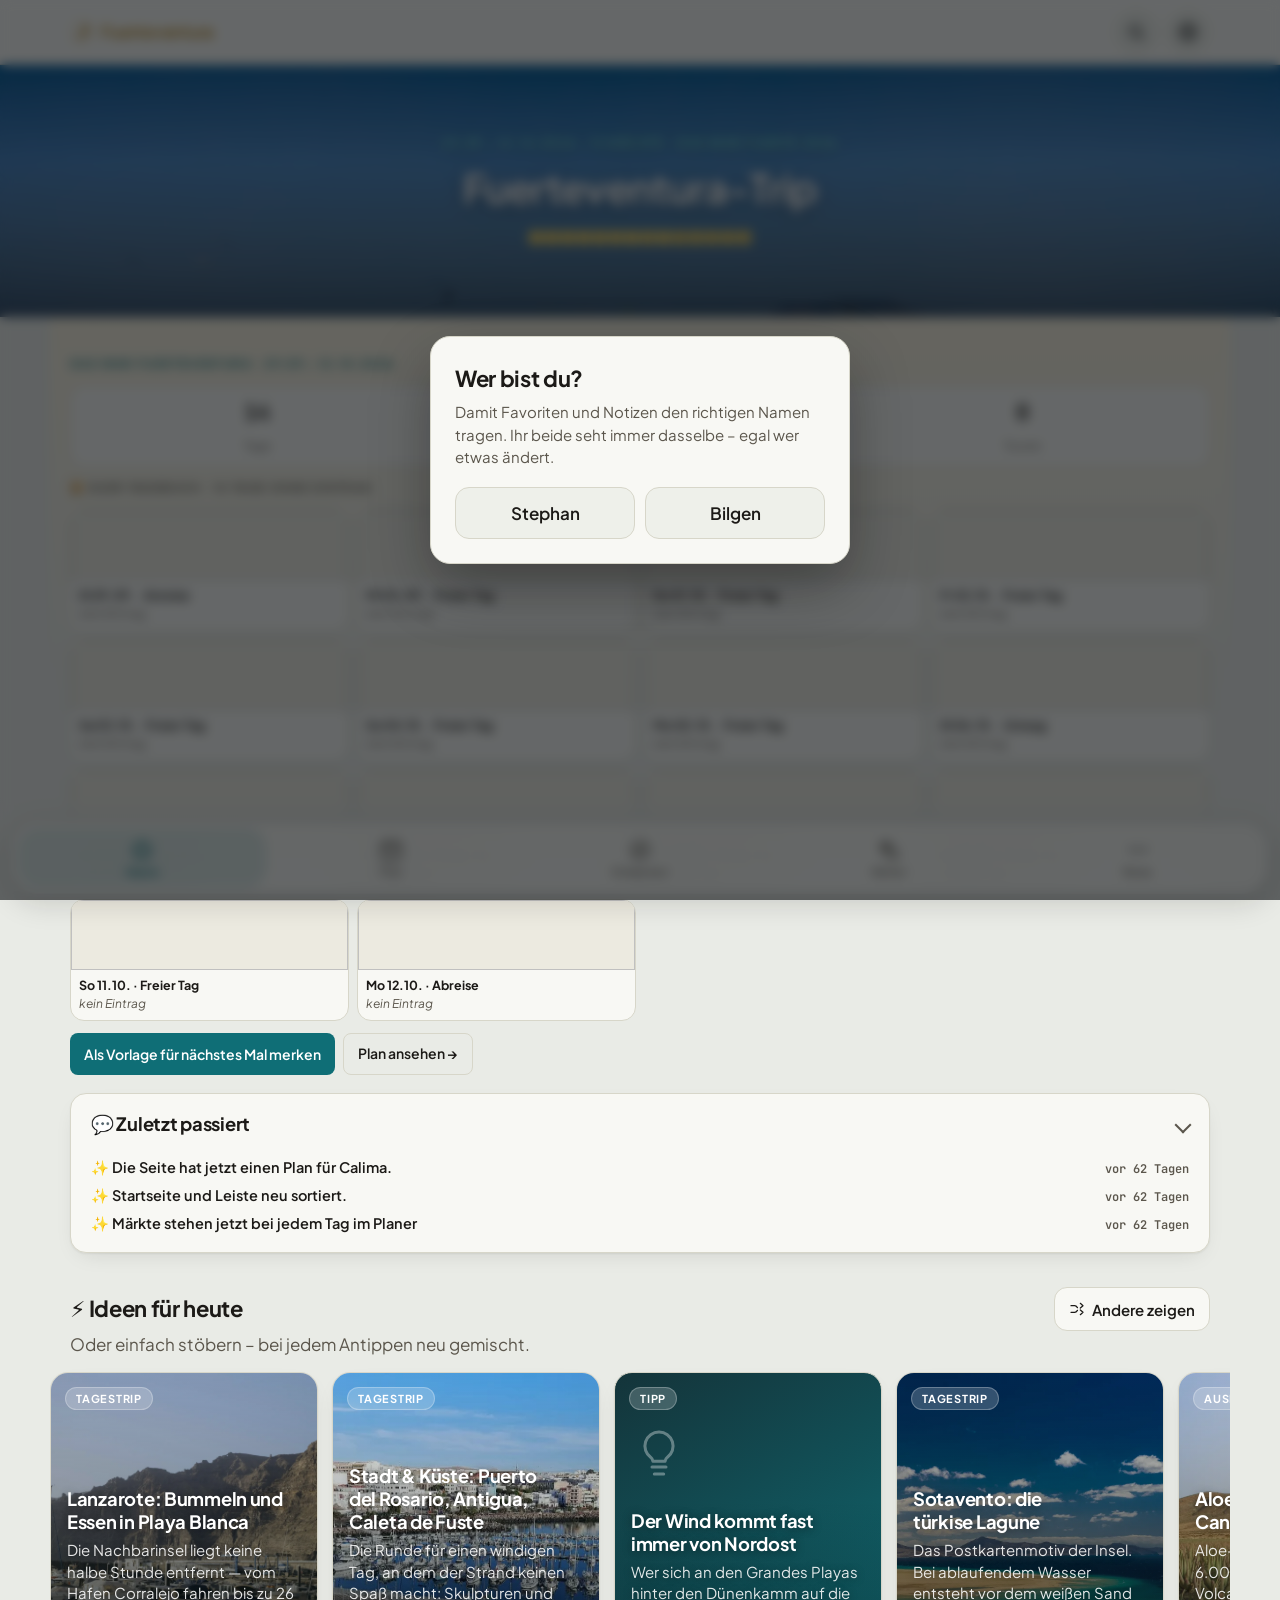
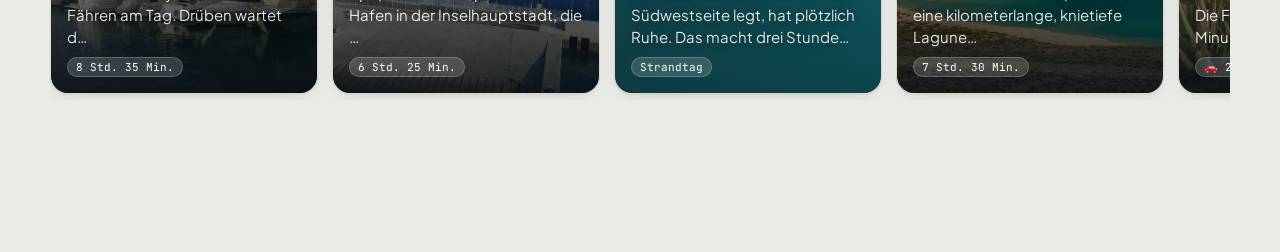
==== index.html @ d537fc61 "Wetter-Tool: Zeilenfenster klappt immer vom ☰-Knopf nach oben auf und zeigt alle Zeilen ohne Scrolle" ====
<!doctype html>
<html lang="de">
<meta charset="utf-8">
<title>Fuerteventura Reiseplaner</title>
<meta name="viewport" content="width=device-width, initial-scale=1, viewport-fit=cover">
<meta name="theme-color" content="#0f6e76">
<script>
// Einstellungen (Zahnrad) vor dem ersten Zeichnen anwenden - sonst blitzt
// die Seite kurz im falschen Farbschema oder in falscher Schriftgroesse auf.
(function(){ try {
  var r = document.documentElement, t = localStorage.getItem('fuerte-thema');
  if (t === 'hell') r.setAttribute('data-theme', 'light');
  else if (t === 'dunkel') r.setAttribute('data-theme', 'dark');
  var g = localStorage.getItem('fuerte-schrift');
  if (g && g !== 'normal') r.setAttribute('data-schrift', g);
  if (localStorage.getItem('fuerte-datensparen') === '1') r.setAttribute('data-datensparen', '1');
} catch(e){} })();
</script>
<meta name="apple-mobile-web-app-capable" content="yes">
<meta name="apple-mobile-web-app-status-bar-style" content="black-translucent">
<meta name="apple-mobile-web-app-title" content="Fuerteventura">
<link rel="stylesheet" href="vendor/leaflet.css">
<script defer src="vendor/leaflet.js"></script>
<link rel="stylesheet" href="Wetter%20Tool/meteogramm.css?v=20261010c">
<script defer src="Wetter%20Tool/meteogramm.js?v=20261010c"></script>
<link rel="manifest" href="manifest.json">
<link rel="apple-touch-icon" sizes="180x180" href="images/apple-touch-icon.png">
<link rel="apple-touch-icon" sizes="167x167" href="images/apple-touch-icon-167.png">
<link rel="apple-touch-icon" sizes="152x152" href="images/apple-touch-icon-152.png">
<link rel="apple-touch-icon" sizes="120x120" href="images/apple-touch-icon-120.png">
<link rel="icon" href="favicon.ico" sizes="any">
<link rel="icon" type="image/png" sizes="32x32" href="images/favicon-32.png">
<link rel="icon" type="image/png" sizes="16x16" href="images/favicon-16.png">
<link rel="icon" type="image/png" sizes="192x192" href="images/icon-192.png">
<link rel="icon" type="image/png" sizes="512x512" href="images/icon-512.png">
<meta name="mobile-web-app-capable" content="yes">
<link rel="preconnect" href="https://fonts.googleapis.com">
<link rel="preconnect" href="https://fonts.gstatic.com" crossorigin>
<link href="https://fonts.googleapis.com/css2?family=Plus+Jakarta+Sans:ital,wght@0,400;0,500;0,600;0,700;0,800;1,400;1,600&family=JetBrains+Mono:wght@400;500;700&family=Inter:wght@200;400&display=swap" rel="stylesheet">
<style>
:root {
  --ink: #1c1a17;
  --ink-dim: #5b564c;
  --page: #e9ebe6;
  --surface: #f8f8f4;
  --surface-2: #eef0ea;
  --border: #d7d6c9;
  --teal: #0f6e76;
  --teal-ink: #ffffff;
  --ochre: #b5741f;
  --gold: #b8861f; --gold-hi: #dcb24e; --gold-lo: #8f6512;
  --good: #3f8f5c;
  --good-bg: #e3f1e6;
  --warn: #9c7a1f;
  --warn-bg: #f6efd9;
  --bad: #b24a39;
  --bad-bg: #f6e4df;
  --muted-bg: #eceae0;
  --shadow: 0 1px 2px rgba(28,26,23,0.06), 0 8px 24px -12px rgba(28,26,23,0.18);
  --home-card-bg: rgba(255,255,255,0.28);
  --home-tint: #f7f0dd;
}
@media (prefers-color-scheme: dark) {
  :root:not([data-theme="light"]) {
    --ink: #ede9e0; --ink-dim: #b4ac9c; --page: #14181a; --surface: #1b2124; --surface-2: #202729;
    --border: #303836; --teal: #4bc4cb; --teal-ink: #0a2224; --ochre: #e0a24f; --gold: #d4a53a; --gold-hi: #f1d27a; --gold-lo: #a97f22;
    --good: #6fc98c; --good-bg: #1c3226; --warn: #d8bc63; --warn-bg: #362d16;
    --bad: #e08876; --bad-bg: #3a231e; --muted-bg: #242b2c;
    --shadow: 0 1px 2px rgba(0,0,0,0.3), 0 8px 24px -12px rgba(0,0,0,0.5);
    --home-card-bg: rgba(20,24,26,0.30);
    --home-tint: #241f16;
  }
}
:root[data-theme="dark"] {
  --ink: #ede9e0; --ink-dim: #b4ac9c; --page: #14181a; --surface: #1b2124; --surface-2: #202729;
  --border: #303836; --teal: #4bc4cb; --teal-ink: #0a2224; --ochre: #e0a24f; --gold: #d4a53a; --gold-hi: #f1d27a; --gold-lo: #a97f22;
  --good: #6fc98c; --good-bg: #1c3226; --warn: #d8bc63; --warn-bg: #362d16;
  --bad: #e08876; --bad-bg: #3a231e; --muted-bg: #242b2c;
  --shadow: 0 1px 2px rgba(0,0,0,0.3), 0 8px 24px -12px rgba(0,0,0,0.5);
  --home-card-bg: rgba(20,24,26,0.30);
  --home-tint: #241f16;
}
* { box-sizing: border-box; }
html { color-scheme: light dark; scroll-behavior: smooth; }
body { margin: 0; background: var(--page); color: var(--ink); font-family: "Plus Jakarta Sans", ui-sans-serif, system-ui, sans-serif; font-size: 15px; line-height: 1.55; }
h1, h2, h3, h4 { font-family: "Plus Jakarta Sans", ui-sans-serif, system-ui, sans-serif; font-weight: 700; letter-spacing: -0.015em; text-wrap: balance; margin: 0; color: var(--ink); }
.num { font-family: "JetBrains Mono", ui-monospace, monospace; font-variant-numeric: tabular-nums; }
a { color: var(--teal); }
button { font-family: inherit; }
.wrap { max-width: 1180px; margin: 0 auto; padding: 0 20px 80px; }
.eyebrow { text-transform: uppercase; letter-spacing: 0.14em; font-size: 11.5px; color: var(--teal); font-weight: 700; margin-bottom: 10px; }
.sub { color: var(--ink-dim); max-width: 70ch; margin-top: 10px; font-size: 15.5px; }
.stat-strip { display: flex; flex-wrap: wrap; gap: 10px; margin-top: 22px; }
.stat { background: var(--surface-2); border: 1px solid var(--border); border-radius: 10px; padding: 10px 16px; min-width: 130px; }
.stat .n { font-family: "JetBrains Mono", monospace; font-size: 1.3rem; font-weight: 700; color: var(--ink); display:block; }
.stat .l { font-size: 12px; color: var(--ink-dim); text-transform: uppercase; letter-spacing: 0.06em; }
.dim { color: var(--ink-dim); }

/* ---- nav ---- */
nav.topnav { position: sticky; top: 0; z-index: 50; background: var(--surface); border-bottom: 1px solid var(--border); padding-top: env(safe-area-inset-top, 0px); }
/* Vollbild des Wetter-Tools (07.10.2026, ersetzt die Scroll-Automatik vom selben Tag): Knopf ⤢ in der
   Knopfleiste oder Doppeltipp auf die Lupe blenden Kopfzeile und Fußleiste aus; × oben rechts, der Knopf
   oder der Doppeltipp holen sie zurück. Fahne und Knopfleiste haften dann direkt am Bildschirmrand. */
nav.topnav, .tabbar { transition: transform .28s ease; }
html.vollbild nav.topnav { transform: translateY(-105%); }
html.vollbild .tabbar { transform: translateY(115%); }
html.vollbild #meteogramm { --mg-haft-oben: env(safe-area-inset-top, 0px) !important; --mg-haft-unten: env(safe-area-inset-bottom, 0px) !important; }
/* Oben bleibt der Streifen für Notch und Uhrzeit frei und wird abgedeckt, damit das Diagramm nicht darunter durchscheint */
html.vollbild body::before { content: ""; position: fixed; top: 0; left: 0; right: 0; height: env(safe-area-inset-top, 0px); background: var(--surface); z-index: 49; pointer-events: none; }
html.vollbild .nach-oben { display: none; }
/* Auf dem Handy nutzt das Wetter-Tool immer die volle Breite (seit 08.10.2026, erst nur im Vollbild):
   über den 20-px-Seitenrand hinaus, ohne Seitenrahmen und runde Ecken */
@media (max-width: 560px) {
  #meteogramm { margin-left: -20px; margin-right: -20px; border-left: 0; border-right: 0; border-radius: 0; }
  #meteogramm .mg-readout { border-radius: 0 0 12px 12px; }
}
@media (prefers-reduced-motion: reduce) { nav.topnav, .tabbar { transition: none; } }
body { padding-bottom: env(safe-area-inset-bottom, 0px); }
.navwrap { max-width: 1180px; margin: 0 auto; padding: 10px 20px; display: flex; align-items: center; justify-content: space-between; gap: 16px; flex-wrap: wrap; }
.brand { font-family: "Plus Jakarta Sans", ui-sans-serif, system-ui, sans-serif; font-weight: 700; letter-spacing: -0.015em; font-size: 1.05rem; color: var(--gold, #c9962b); text-decoration: none; display: flex; gap: 7px; align-items: center; }
/* Schriftzug in Gold: Insel-Silhouette bleibt einfarbig gold, der Text bekommt einen leichten Metall-Verlauf */
.brand-text { background: linear-gradient(180deg, var(--gold-hi, #e8c56a) 0%, var(--gold, #c9962b) 55%, var(--gold-lo, #a5741c) 100%); -webkit-background-clip: text; background-clip: text; color: transparent; }
.nav-kosten-pp { font-family: "JetBrains Mono", monospace; font-weight: 700; font-size: 0.85rem; color: var(--teal); white-space: nowrap; overflow: hidden; text-overflow: ellipsis; min-width: 0; }
.nav-kosten-pp[hidden] { display: none; }
.navlinks { display: flex; gap: 2px; flex-wrap: wrap; }
.nav-link { position: relative; font-size: 13.5px; font-weight: 600; padding: 7px 12px; border-radius: 8px; color: var(--ink-dim); text-decoration: none; display: inline-flex; align-items: center; gap: 6px; white-space: nowrap; }
.nav-link:hover { background: var(--surface-2); color: var(--ink); }
.nav-link.active { color: var(--teal); background: var(--surface-2); }
.nav-dot { width: 7px; height: 7px; border-radius: 50%; background: var(--good); display: none; }
.nav-dot.show { display: inline-block; }
.nav-badge { font-family: "JetBrains Mono", monospace; font-size: 10.5px; font-weight: 700; padding: 2px 7px; border-radius: 999px; background: var(--teal); color: var(--teal-ink); display: none; }
.nav-badge.show { display: inline-block; }
.nav-badge-muted { background: var(--muted-bg); color: var(--ink-dim); }
@media (max-width: 720px) {
  .navwrap { flex-wrap: nowrap; padding: 10px 14px; gap: 10px; }
  .navlinks { flex: 1 1 auto; min-width: 0; flex-wrap: nowrap; overflow-x: auto; max-width: 100%; -webkit-overflow-scrolling: touch; scrollbar-width: none; }
  .brand { flex-shrink: 0; }
  .nav-kosten-pp { flex: 1 1 auto; min-width: 0; text-align: right; font-size: 0.76rem; }
  .nav-link { padding: 7px 9px; font-size: 13px; }
  .navlinks::-webkit-scrollbar { display: none; }
}

/* ---- pages ---- */
.page { display: none; }
.page.active { display: block; }

/* ---- hero / home ---- */
.hero { position: relative; min-height: 54vh; display: flex; align-items: center; background-size: cover; background-position: center; filter: brightness(1.06) saturate(1.05); }
.hero::after { content: ""; position: absolute; inset: 0; filter: none; background: linear-gradient(180deg, rgba(4,16,22,0.34) 0%, rgba(4,16,22,0.16) 38%, rgba(4,16,22,0.58) 100%); }
.hero-inner { position: relative; z-index: 1; padding: 40px 20px 28px; max-width: 1180px; margin: 0 auto; width: 100%; }
.hero-card { background: none; border-radius: 22px; padding: 34px 32px; max-width: 640px; }
.hero-card .eyebrow { color: var(--teal); }
.hero-card h1 { color: var(--ink); font-size: clamp(2rem, 5vw, 3.1rem); letter-spacing: -0.028em; }
.hero-card .sub { color: var(--ink-dim); }
.countdown { display: grid; grid-template-columns: repeat(3, minmax(0, 1fr)); gap: 8px; margin-top: 24px; }
.cd-box { background: var(--surface-2); border: 1px solid var(--border); border-radius: 12px; padding: 12px 6px; min-width: 0; text-align: center; }
.cd-box .cd-n { font-family: "JetBrains Mono", monospace; font-size: clamp(1.15rem, 5.2vw, 1.6rem); font-weight: 700; display: block; color: var(--ink); line-height: 1.15; }
.cd-box .cd-l { font-size: clamp(9px, 2.6vw, 10.5px); text-transform: uppercase; letter-spacing: 0.06em; color: var(--ink-dim); white-space: nowrap; }
.home-body { padding: 14px 20px 0; background: linear-gradient(180deg, var(--home-tint) 0%, var(--page) 380px); }
.steps { counter-reset: step; list-style: none; margin: 20px 0 0; padding: 0; display: flex; flex-direction: column; gap: 14px; max-width: 68ch; }
.steps li { counter-increment: step; position: relative; padding-left: 42px; font-size: 14.5px; color: var(--ink-dim); }
.steps li::before { content: counter(step); position: absolute; left: 0; top: 0; width: 28px; height: 28px; border-radius: 50%; background: var(--teal); color: var(--teal-ink); font-family: "JetBrains Mono", monospace; font-weight: 700; font-size: 13px; display: flex; align-items: center; justify-content: center; }
.steps strong { color: var(--ink); }
.quicknav { display: grid; grid-template-columns: repeat(auto-fill, minmax(220px, 1fr)); gap: 16px; margin-top: 24px; }
.qn-card { background: var(--surface); border: 1px solid var(--border); border-radius: 14px; padding: 0 18px 18px; text-decoration: none; color: inherit; display: flex; flex-direction: column; gap: 6px; box-shadow: var(--shadow); overflow: hidden; transition: transform .15s, border-color .15s; }
.qn-card:hover { transform: translateY(-2px); }
.qn-card:active { transform: scale(.985); }
.qn-foto { position: relative; display: block; margin: 0 -18px 8px; height: 104px; overflow: hidden; background: var(--surface-2); }
.qn-foto img { width: 100%; height: 100%; object-fit: cover; display: block; transition: transform .6s; }
.qn-card:hover .qn-foto img { transform: scale(1.05); }
.qn-foto .qn-emoji { position: absolute; left: 12px; bottom: 10px; width: 34px; height: 34px; border-radius: 50%; background: rgba(255,255,255,.92); display: grid; place-items: center; font-size: 1.05rem; box-shadow: 0 2px 8px rgba(0,0,0,.25); }
.qn-card:hover { border-color: var(--teal); }
.qn-emoji { font-size: 1.6rem; }
.qn-card h3 { font-size: 1.02rem; }
.qn-card p { margin: 0; font-size: 13px; color: var(--ink-dim); }

.highlight-grid { display: grid; grid-template-columns: repeat(auto-fit, minmax(240px, 1fr)); gap: 18px; margin-top: 18px; }
.highlight-card { position: relative; overflow: hidden; text-decoration: none; color: inherit; border-radius: 18px; padding: 22px 22px 20px; background: linear-gradient(155deg, var(--surface) 0%, var(--surface-2) 100%); border: 1px solid var(--border); box-shadow: var(--shadow); display: flex; flex-direction: column; gap: 6px; transition: transform .15s, border-color .15s; }
.highlight-card::before { content: ""; position: absolute; top: -40%; right: -30%; width: 60%; aspect-ratio: 1; border-radius: 50%; background: radial-gradient(circle, var(--teal) 0%, transparent 70%); opacity: 0.18; pointer-events: none; }
.highlight-card:hover { transform: translateY(-3px); border-color: var(--teal); }
.hl-icon { font-size: 1.8rem; }
.hl-tag { text-transform: uppercase; letter-spacing: 0.08em; font-size: 11px; font-weight: 700; color: var(--ochre); }
.hl-figure { font-family: "JetBrains Mono", monospace; font-weight: 700; font-size: 1.35rem; color: var(--teal); margin-bottom: 2px; }
.highlight-card p { margin: 0; font-size: 13px; color: var(--ink-dim); line-height: 1.45; }

.mood-grid { display: grid; grid-template-columns: repeat(auto-fit, minmax(190px, 1fr)); gap: 14px; }
.mood-card { text-decoration: none; color: #fff; background: linear-gradient(180deg, rgba(6,20,30,.15) 0%, rgba(6,20,30,.72) 100%), var(--mood-bild) center/cover, var(--surface); border: 1px solid var(--border); border-radius: 14px; padding: 18px 16px; min-height: 132px; display: flex; flex-direction: column; align-items: center; justify-content: flex-end; text-align: center; gap: 4px; box-shadow: var(--shadow); text-shadow: 0 1px 6px rgba(0,0,0,.45); transition: transform .15s, border-color .15s, background .15s; }
.mood-card:hover { transform: translateY(-2px); border-color: var(--teal); }
.mood-card:active { transform: scale(.985); }
.mood-emoji { font-size: 1.9rem; margin-bottom: 2px; }
.mood-label { font-weight: 700; font-size: 14px; }
.mood-hint { font-size: 11.5px; color: rgba(255,255,255,.88); }

/* ---- map & cards (Unterkünfte) ---- */
.map-scroll-hint { display: none; }
.map-scroll { overflow-x: visible; -webkit-overflow-scrolling: touch; border-radius: 14px; }
.map-frame { position: relative; border: 1px solid var(--border); border-radius: 14px; overflow: hidden; box-shadow: var(--shadow); background: var(--surface-2); }
.map-frame img { width: 100%; display: block; }
@media (max-width: 720px) {
  .map-scroll-hint { display: block; font-size: 12px; color: var(--ink-dim); margin: 10px 0 6px; }
  .map-scroll { overflow-x: auto; }
  .map-frame { width: 760px; min-width: 760px; }
}
.pin { position: absolute; transform: translate(-50%, -100%); text-decoration: none; z-index: 1; transition: transform .15s; }
.pin-num { position: relative; display: flex; flex-direction: column; align-items: center; justify-content: center; line-height: 1.05; background: #fdf6e3; color: #1c1a17; border-radius: 9px; padding: 3px 8px 4px; font-family: "JetBrains Mono", monospace; box-shadow: 0 2px 8px rgba(0,0,0,0.45); border: 2px solid #ffffff; }
.pin-num::after { content: ""; position: absolute; left: 50%; bottom: -7px; transform: translateX(-50%); border: 5px solid transparent; border-top-color: #fdf6e3; }
.pin-num b { font-size: 12.5px; font-weight: 700; color: #b5741f; }
.pin-num i { font-size: 10.5px; font-style: normal; font-weight: 700; }
.pin:hover, .pin:focus-visible { transform: translate(-50%, -100%) scale(1.08); z-index: 3; }
.pin.selected { z-index: 4; }
.pin.selected .pin-num { background: #d13b2e; color: #fff; border-color: #fff; padding: 5px 11px 6px; }
.pin.selected .pin-num::after { border-top-color: #d13b2e; }
.pin.selected .pin-num b, .pin.selected .pin-num i { color: #fff; }
.pin.selected .pin-num b { font-size: 15px; }
.pin.selected .pin-num i { font-size: 12.5px; }
.map-caption { font-size: 12.5px; color: var(--ink-dim); margin-top: 10px; }

.grid { display: grid; grid-template-columns: repeat(auto-fill, minmax(300px, 1fr)); gap: 20px; }
.card { background: var(--surface); border: 1px solid var(--border); border-radius: 14px; overflow: hidden; box-shadow: var(--shadow); display: flex; flex-direction: column; scroll-margin-top: 70px; transition: outline-color .15s; outline: 2px solid transparent; outline-offset: -1px; }
.card.selected { outline-color: var(--teal); }
.card.is-favorited { outline-color: var(--ochre); }
.card.is-hidden { opacity: 0.42; filter: grayscale(0.7); }
.card.is-hidden:hover { opacity: 0.7; filter: grayscale(0.3); }
.card-media { position: relative; aspect-ratio: 4/3; background: var(--surface-2); }
.card-media img { width: 100%; height: 100%; object-fit: cover; display: block; }
.pin-badge { position: absolute; top: 10px; left: 10px; width: 28px; height: 28px; border-radius: 50%; background: var(--teal); color: var(--teal-ink); display: flex; align-items: center; justify-content: center; font-family: "JetBrains Mono", monospace; font-weight: 700; font-size: 13px; box-shadow: 0 2px 6px rgba(0,0,0,0.3); }
.zone-tag { position: absolute; left: 10px; bottom: 10px; background: rgba(20,24,26,0.72); color: #fff; font-size: 11.5px; padding: 3px 9px; border-radius: 999px; }
.portal-badge { position: absolute; right: 10px; bottom: 10px; background: rgba(255,255,255,0.94); color: #1a1a1a; font-size: 11.5px; font-weight: 700; padding: 4px 10px 4px 6px; border-radius: 999px; display: flex; align-items: center; gap: 5px; box-shadow: 0 1px 4px rgba(0,0,0,.25); }
.portal-badge img { width: 15px; height: 15px; border-radius: 4px; display: block; }
.card-media:has(.partial-flag) .portal-badge { bottom: 42px; }
.card-fav-actions { position: absolute; top: 10px; right: 10px; display: flex; gap: 6px; z-index: 2; }
.fav-btn, .hide-btn { background: rgba(20,24,26,0.72); border: none; border-radius: 999px; width: 30px; height: 30px; font-size: 15px; line-height: 1; cursor: pointer; display: flex; align-items: center; justify-content: center; transition: transform .1s; }
.fav-btn:hover, .hide-btn:hover { transform: scale(1.12); }
.fav-btn.active { background: var(--ochre); }
.hide-btn.active { background: var(--bad); }
.unavailable-flag { position: absolute; inset: 0; background: rgba(20,24,26,0.55); display: flex; align-items: center; justify-content: center; }
.unavailable-flag span { background: var(--bad); color: #fff; font-size: 12.5px; font-weight: 700; padding: 6px 14px; border-radius: 999px; text-transform: uppercase; letter-spacing: 0.04em; }
.card-body { padding: 16px 18px 18px; display: flex; flex-direction: column; gap: 8px; flex: 1; }
.card-head { display: flex; justify-content: space-between; align-items: flex-start; gap: 10px; }
.tag-line { margin: 0 0 2px; font-size: 11.5px; text-transform: uppercase; letter-spacing: 0.06em; color: var(--ochre); font-weight: 700; }
.card-head h3 { font-size: 1.05rem; line-height: 1.25; min-height: 2.6em; display: -webkit-box; -webkit-line-clamp: 2; -webkit-box-orient: vertical; overflow: hidden; }
.badge { flex-shrink: 0; font-size: 11px; font-weight: 700; padding: 4px 9px; border-radius: 999px; white-space: nowrap; }
.score-good { background: var(--good-bg); color: var(--good); }
.score-warn { background: var(--warn-bg); color: var(--warn); }
.score-bad { background: var(--bad-bg); color: var(--bad); }
.score-neutral { background: var(--muted-bg); color: var(--ink-dim); }
.meta-line { margin: 0; font-size: 13px; color: var(--ink-dim); }
.rating-line { color: var(--ochre); font-weight: 600; }
.rating-line .dim { color: var(--ink-dim); font-weight: 400; }
.price-headline { margin: 4px 0 2px; font-size: 1.1rem; }
.price-headline .num { font-weight: 700; }
.price-headline .dim { font-size: 12px; color: var(--ink-dim); font-weight: 400; letter-spacing: 0; }
.card-links { display: flex; gap: 8px; margin-top: 4px; flex-wrap: wrap; }
.btn { display: inline-block; text-decoration: none; font-size: 13px; font-weight: 600; padding: 8px 12px; border-radius: 8px; background: var(--teal); color: var(--teal-ink); border: none; cursor: pointer; }
.btn-outline { background: transparent; border: 1px solid var(--border); color: var(--ink); }
.btn-select { width: 100%; margin-top: 8px; background: transparent; border: 1px dashed var(--border); color: var(--ink-dim); padding: 8px 12px; border-radius: 8px; font-size: 13px; font-weight: 600; cursor: pointer; }
.btn-select:hover { border-color: var(--teal); color: var(--ink); }
.btn-select.active { background: var(--good-bg); color: var(--good); border: 1px solid var(--good); }
details { margin-top: 6px; border-top: 1px solid var(--border); padding-top: 10px; }
details summary { cursor: pointer; font-size: 13px; font-weight: 600; color: var(--teal); list-style: none; }
details summary::-webkit-details-marker { display: none; }
details summary::before { content: "+ "; }
details[open] summary::before { content: "− "; }
.detail-inner { padding-top: 10px; display: flex; flex-direction: column; gap: 14px; }
.detail-inner h4 { letter-spacing: 0.07em; font-size: 11.5px; text-transform: uppercase; letter-spacing: 0.07em; color: var(--ink-dim); font-weight: 700; margin-bottom: 6px; }
.check-grid { display: grid; grid-template-columns: repeat(auto-fit, minmax(190px, 1fr)); gap: 2px 14px; }
.check-row { display: flex; align-items: center; gap: 9px; padding: 5px 0; }
.check-icon { flex-shrink: 0; width: 20px; height: 20px; border-radius: 50%; display: flex; align-items: center; justify-content: center; font-size: 11px; font-weight: 700; }
.check-icon.good { background: var(--good-bg); color: var(--good); }
.check-icon.bad { background: var(--bad-bg); color: var(--bad); }
.check-icon.warn { background: var(--warn-bg); color: var(--warn); }
.check-icon.muted { background: var(--muted-bg); color: var(--ink-dim); }
.check-label { font-size: 13px; color: var(--ink); }
.quotes blockquote { margin: 0 0 6px; padding-left: 10px; border-left: 2px solid var(--teal); font-style: italic; color: var(--ink-dim); font-size: 13.5px; }
.pro-con { display: grid; grid-template-columns: 1fr 1fr; gap: 16px; }
.pro-con ul { margin: 0; padding-left: 18px; font-size: 13.5px; }
.pro-con li { margin-bottom: 3px; }
.pro { color: var(--good); }
.pro li::marker { color: var(--good); }
.con { color: var(--bad); }
.con li::marker { color: var(--bad); }
.dist-line { font-size: 13.5px; color: var(--ink-dim); margin: 0; }
.legend { display: flex; flex-wrap: wrap; gap: 14px; font-size: 12.5px; color: var(--ink-dim); margin: 18px 0 0; }
.legend span { display: inline-flex; align-items: center; gap: 5px; }
.legend .dot { width: 9px; height: 9px; border-radius: 3px; display: inline-block; }

/* ================= Wetterseite im Stil der Apple-Wetter-App ================= */
/* Wetterkasten oben: Foto je Wetterlage + ziehende Wolken (Canvas), Tageskurve, Zahlen in Inter dünn */
.wx-hero { position: relative; border-radius: 12px; overflow: hidden; border: 1px solid var(--border); background: #1d4f6b; min-height: 300px; margin-bottom: 16px; color: #fff; isolation: isolate; }
.wx-hero .wx-bg { position: absolute; inset: 0; z-index: 0; }
.wx-hero .wx-bg img { position: absolute; inset: 0; width: 100%; height: 100%; object-fit: cover; display: block; transform-origin: 60% 40%; animation: wx-faehrt 48s ease-in-out infinite alternate; }
.wx-hero .wx-bg canvas { position: absolute; inset: 0; width: 100%; height: 100%; display: block; }
@keyframes wx-faehrt { from { transform: scale(1.02); } to { transform: scale(1.10) translateX(-1.5%); } }
@media (prefers-reduced-motion: reduce) { .wx-hero .wx-bg img { animation: none; } }
.wx-hero .wx-veil { position: absolute; inset: 0; z-index: 1; pointer-events: none; background: linear-gradient(180deg, rgba(4,14,22,.42) 0%, rgba(4,14,22,.08) 38%, rgba(4,14,22,.10) 55%, rgba(4,14,22,.62) 100%); }
.wx-hero-in { position: relative; z-index: 2; padding: 16px 18px; text-shadow: 0 1px 8px rgba(0,0,0,.35); }
.wx-oben { display: flex; justify-content: space-between; align-items: flex-start; gap: 10px; }
.wx-place { font-size: 12.5px; letter-spacing: 0.02em; opacity: 0.9; }
.wx-temp { font-family: Inter, "Plus Jakarta Sans", sans-serif; font-weight: 200; font-size: 3.9rem; line-height: 0.92; letter-spacing: -0.04em; margin: 4px 0 4px; font-variant-numeric: tabular-nums; }
.wx-cond { font-size: 14.5px; font-weight: 600; }
.wx-cond .ic { margin-right: 7px; }
.wx-rechts { text-align: right; font-size: 12.5px; line-height: 1.55; padding-top: 4px; white-space: nowrap; }
.wx-rechts b { font-family: Inter, sans-serif; font-weight: 400; font-size: 14px; font-variant-numeric: tabular-nums; }
.wx-rechts .wasser { color: #bff3f5; }
.wx-kurve { margin-top: 10px; min-height: 140px; }
.wx-kurve svg { display: block; overflow: visible; }
.wx-kurve svg text { font-family: Inter, sans-serif; fill: rgba(255,255,255,.86); font-size: 10.5px; }
.wx-legende { display: flex; flex-wrap: wrap; gap: 4px 14px; font-size: 11px; opacity: .85; margin-top: 4px; }
.wx-legende i { display: inline-block; width: 14px; height: 2px; vertical-align: middle; margin-right: 5px; border-radius: 1px; }
.wx-stamp { font-size: 10.5px; opacity: 0.65; margin-top: 6px; }
/* Derselbe Kasten auf der Startseite, darunter Sonnenzeiten, Gezeiten und die Tage */
.home-kopf { margin-top: 18px; }
/* Startseite: vor der Reise Planungs-Reihenfolge (wie im HTML), auf der Insel
   Tages-Reihenfolge – Wetter, Kalender, Ideen, Stimmung; Aufgaben und
   „Zuletzt passiert“ rutschen nach unten. Gesteuert ueber data-phase am <html>. */
.home-body { display: flex; flex-direction: column; }
:root[data-phase="insel"] #home-weather { order: 1; }
:root[data-phase="insel"] #home-cal { order: 2; }
:root[data-phase="insel"] #hb-lust { order: 3; }
:root[data-phase="insel"] #hb-stimmung { order: 4; }
:root[data-phase="insel"] #home-todo { order: 5; margin-top: 34px; }
:root[data-phase="insel"] #home-aktiv { order: 6; }
:root[data-phase="insel"] #hb-bereiche { order: 7; }
.wx-hero.ohne-kurve { min-height: 210px; }
.wx-hero.ohne-kurve .wx-kurve, .wx-hero.ohne-kurve .wx-legende { display: none; }
.wx-hero.ohne-kurve .wx-stamp { margin-top: 18px; }
.home-kopf .sneak-head { padding: 0 0 10px; }
.home-kopf .sneak-head h2 { font-size: 1.1rem; }
.home-kopf .sneak-body { padding: 4px 0 0; }
.home-kopf .sneak-body .sub:empty { display: none; }

/* Restliche Trefferflächen */
.pack-list input[type=checkbox], .pack-item input[type=checkbox] { width: 26px !important; height: 26px !important; flex-shrink: 0; accent-color: var(--good); }
.pack-list label { min-height: var(--tap); display: flex; align-items: center; gap: 12px; padding: 5px 0; cursor: pointer; }
.sneak-more { min-height: var(--tap); display: inline-flex; align-items: center; }
.rest-map { min-width: var(--tap); justify-content: center; }
.fav-btn-inline { width: var(--tap) !important; height: var(--tap) !important; }
.pin { min-height: 44px; }
.peek-shuffle, .seg-btn, .tab-btn { -webkit-tap-highlight-color: transparent; }

/* Schieberegler auf Fingergröße */
input[type=range] { height: 44px; -webkit-appearance: none; appearance: none; background: transparent; }
input[type=range]::-webkit-slider-runnable-track { height: 6px; border-radius: 3px; background: var(--muted-bg); }
input[type=range]::-webkit-slider-thumb { -webkit-appearance: none; appearance: none; width: 26px; height: 26px; border-radius: 50%; background: var(--teal); border: 2px solid var(--surface); margin-top: -10px; box-shadow: 0 1px 4px rgba(0,0,0,.25); }
input[type=range]::-moz-range-track { height: 6px; border-radius: 3px; background: var(--muted-bg); }
input[type=range]::-moz-range-thumb { width: 26px; height: 26px; border: 2px solid var(--surface); border-radius: 50%; background: var(--teal); }

/* Preistabelle darf innerhalb ihres Kastens scrollen, nie die ganze Seite */
#kosten-content { overflow-x: auto; -webkit-overflow-scrolling: touch; }
.price-table { min-width: 0; }
.price-table td, .price-table th { word-break: normal; overflow-wrap: anywhere; }
.price-table td.num { overflow-wrap: normal; word-break: keep-all; white-space: nowrap; }

/* Hinweis, wenn gespeicherte Auswahl nicht mehr existiert */
.stale-note { background: var(--warn-bg); color: var(--warn); border: 1px solid var(--warn); border-radius: 12px; padding: 12px 14px; margin-top: 14px; font-size: var(--fs-sub); line-height: 1.5; display: flex; gap: 10px; align-items: flex-start; }
.stale-note button { margin-left: auto; flex-shrink: 0; background: none; border: none; color: var(--warn); font-size: 20px; cursor: pointer; padding: 0 4px; min-height: var(--tap); min-width: var(--tap); }

/* ================= Interaktive Karten ================= */
.livemap-box { margin-top: 16px; }
.livemap-head { display: flex; align-items: center; justify-content: space-between; gap: 10px; flex-wrap: wrap; margin-bottom: 10px; }
.livemap-zooms { display: flex; gap: 8px; flex-wrap: wrap; }
.lm-zoom { min-height: var(--tap); padding: 0 14px; border-radius: 12px; background: var(--surface); border: 1px solid var(--border); color: var(--ink-dim); font-family: inherit; font-size: var(--fs-sub); font-weight: 600; cursor: pointer; white-space: nowrap; }
.lm-zoom:active { transform: scale(0.97); }
.lm-zoom.active { background: var(--teal); color: var(--teal-ink); border-color: var(--teal); }
.livemap { height: 420px; border-radius: 16px; border: 1px solid var(--border); overflow: hidden; background: var(--surface-2); z-index: 1; }
.livemap.tall { height: 500px; }
.livemap-hint { font-size: var(--fs-foot); color: var(--ink-dim); margin: 10px 0 0; line-height: 1.5; }
.leaflet-container { font-family: inherit; background: var(--surface-2); }
.leaflet-control-attribution { font-size: 10px; background: rgba(255,255,255,0.72) !important; }
:root[data-theme="dark"] .leaflet-control-attribution,
.lm-dark .leaflet-control-attribution { background: rgba(20,24,26,0.7) !important; color: #b4ac9c; }
.lm-dark .leaflet-control-attribution a { color: #8ee3ea; }

/* Dunkler Modus: OSM-Kacheln umfärben, einen dunklen Stil gibt es dort nicht */
.lm-dark .leaflet-tile-pane { filter: invert(1) hue-rotate(180deg) brightness(0.95) contrast(0.86) saturate(0.7); }

/* Eigene Marker */
.lm-pin { display: flex; align-items: center; justify-content: center; border-radius: 50%; border: 2px solid #fff; box-shadow: 0 2px 7px rgba(0,0,0,0.35); font-family: "JetBrains Mono", monospace; font-weight: 700; color: #fff; font-size: 12px; }
.lm-pin.acc { background: #0f6e76; width: 30px; height: 30px; }
.lm-pin.exc { background: #b5741f; width: 26px; height: 26px; font-size: 13px; }
.lm-pin.trip { background: #7a4fa3; width: 26px; height: 26px; }
.lm-pin.food { background: #a03a5c; width: 26px; height: 26px; font-size: 13px; }
.lm-pin.fav { background: #d4770f; box-shadow: 0 0 0 3px rgba(212,119,15,0.35), 0 2px 7px rgba(0,0,0,0.35); }
.lm-pin.sel { background: #33754b; box-shadow: 0 0 0 4px rgba(51,117,75,0.35), 0 2px 7px rgba(0,0,0,0.35); }
.lm-pin.approx { border-style: dashed; opacity: 0.85; }
.lm-pin.home { background: #5b6b64; width: 26px; height: 26px; font-size: 13px; opacity: .8; }
.lm-pin.home.aktiv { background: #1E7D46; width: 32px; height: 32px; font-size: 16px; opacity: 1; box-shadow: 0 0 0 4px rgba(30,125,70,0.35), 0 2px 7px rgba(0,0,0,0.35); }
.leaflet-popup-content-wrapper { border-radius: 12px; background: var(--surface); color: var(--ink); }
.leaflet-popup-tip { background: var(--surface); }
.leaflet-popup-content { margin: 12px 14px; font-size: var(--fs-sub); line-height: 1.45; }
.lm-pop-t { font-weight: 700; font-size: var(--fs-body); display: block; margin-bottom: 3px; }
.lm-pop-s { color: var(--ink-dim); font-size: var(--fs-foot); display: block; margin-bottom: 8px; }
.lm-pop-b { display: inline-flex; align-items: center; min-height: 38px; padding: 0 13px; border-radius: 10px; background: var(--teal); color: var(--teal-ink) !important; text-decoration: none; font-weight: 600; font-size: var(--fs-foot); }
.tm-chips { display: flex; flex-wrap: wrap; gap: 8px; margin: 10px 0 12px; }
.tm-chip { min-height: var(--tap); padding: 0 14px; border-radius: 12px; background: var(--surface); border: 1px solid var(--border); color: var(--ink-dim); font: inherit; font-size: 13px; font-weight: 600; cursor: pointer; display: inline-flex; align-items: center; gap: 7px; }
.tm-chip i { width: 11px; height: 11px; border-radius: 50%; display: inline-block; }
.tm-chip.active { background: var(--teal); color: var(--teal-ink); border-color: var(--teal); }
.lm-pin.tour { color: #fff; width: 26px; height: 26px; font-size: 12px; }
.lm-legend { display: flex; gap: 14px; flex-wrap: wrap; font-size: var(--fs-foot); color: var(--ink-dim); margin-top: 10px; }
.lm-legend span { display: inline-flex; align-items: center; gap: 6px; }
.lm-legend i { width: 13px; height: 13px; border-radius: 50%; display: inline-block; border: 2px solid #fff; box-shadow: 0 0 0 1px var(--border); }

/* ---- Countdown auf dem Strandfoto: immer lesbar, unabhaengig vom Modus ----
   Das Foto aendert sich nicht mit Hell/Dunkel, darum darf die Kachel es
   auch nicht: dunkles Glas mit hellem Text kontrastiert zuverlaessig auf
   jedem Bildausschnitt - vom hellen Himmel bis zum dunklen Fels. */
.hero-card { background: none; }
.hero-card .cd-box {
  background: rgba(13, 20, 22, 0.58) !important;
  border-color: rgba(255, 255, 255, 0.28) !important;
  backdrop-filter: blur(7px);
  -webkit-backdrop-filter: blur(7px);
}
.hero-card .cd-box .cd-n { color: #fff !important; }
.hero-card .cd-box .cd-l { color: rgba(255, 255, 255, 0.82) !important; }
/* Kurze Zeile ueber dem Zaehler („Abflug in:“, „Verbleibende Zeit auf der Insel:“ …) – der Zaehler rueckt dicht darunter */
.hero-card .cd-label { margin-top: 14px; font-weight: 700; }
.hero-card .countdown { margin-top: 10px; }

/* ---- Entdecken-Karussell auf der Startseite ---- */
.peek-head { display: flex; align-items: baseline; justify-content: space-between; gap: 12px; flex-wrap: wrap; margin-top: 34px; }
.peek-head h2 { font-size: var(--fs-h2); }
.peek-shuffle { min-height: var(--tap); display: inline-flex; align-items: center; gap: 7px; padding: 0 14px; border-radius: 13px; background: var(--surface); border: 1px solid var(--border); color: var(--ink); font-family: inherit; font-size: var(--fs-sub); font-weight: 600; cursor: pointer; }
.peek-shuffle:active { transform: scale(0.97); }
.peek-rail { display: flex; gap: 14px; overflow-x: auto; scroll-snap-type: x mandatory; -webkit-overflow-scrolling: touch; scrollbar-width: none; padding: 14px 0 6px; margin: 0 -20px; padding-left: 20px; padding-right: 20px; }
.peek-rail::-webkit-scrollbar { display: none; }
.peek-card { flex: 0 0 268px; scroll-snap-align: start; border-radius: 18px; overflow: hidden; position: relative; min-height: 320px; background: var(--surface-2); border: 1px solid var(--border); text-decoration: none; color: inherit; display: block; box-shadow: var(--shadow); cursor: pointer; text-align: left; padding: 0; font-family: inherit; }
.peek-card:active { transform: scale(0.98); }
.peek-card img { position: absolute; inset: 0; width: 100%; height: 100%; object-fit: cover; }
.peek-card .pk-veil { position: absolute; inset: 0; background: linear-gradient(180deg, rgba(8,18,22,0.08) 0%, rgba(8,18,22,0.30) 42%, rgba(8,18,22,0.88) 100%); }
.peek-card .pk-body { position: relative; height: 100%; min-height: 320px; display: flex; flex-direction: column; justify-content: flex-end; padding: 16px; gap: 6px; }
.peek-card .pk-kind { align-self: flex-start; background: rgba(255,255,255,0.20); backdrop-filter: blur(6px); -webkit-backdrop-filter: blur(6px); border: 1px solid rgba(255,255,255,0.26); color: #fff; font-size: var(--fs-micro); text-transform: uppercase; letter-spacing: 0.07em; font-weight: 700; padding: 4px 10px; border-radius: 999px; position: absolute; top: 14px; left: 14px; }
.peek-card h3 { color: #fff; font-size: 1.15rem; line-height: 1.25; text-shadow: 0 1px 10px rgba(0,0,0,0.45); }
.peek-card p { margin: 0; font-size: var(--fs-sub); color: rgba(255,255,255,0.88); line-height: 1.45; text-shadow: 0 1px 8px rgba(0,0,0,0.4); }
.peek-card .pk-meta { display: flex; gap: 8px; flex-wrap: wrap; margin-top: 3px; }
.peek-card .pk-chip { font-family: "JetBrains Mono", monospace; font-size: var(--fs-micro); color: #fff; background: rgba(255,255,255,0.16); border: 1px solid rgba(255,255,255,0.2); padding: 2px 8px; border-radius: 999px; }
.peek-card.is-tip { background: linear-gradient(150deg, #14343a 0%, #0f6e76 100%); }
.peek-card.is-tip .pk-veil { background: linear-gradient(180deg, rgba(8,18,22,0) 40%, rgba(8,18,22,0.45) 100%); }
.peek-card.is-tip .pk-icon { position: absolute; top: 52px; left: 16px; opacity: 0.34; }

/* ================= Bedienkonzept: Tab-Leiste unten ================= */
:root {
  /* Schriftskala nach iOS: 17 pt ist Fließtext, 11 pt die Untergrenze */
  --fs-title: 2.125rem; --fs-h1: 1.75rem; --fs-h2: 1.375rem; --fs-h3: 1.1875rem;
  --fs-body: 1.0625rem; --fs-sub: 0.9375rem; --fs-foot: 0.8125rem; --fs-cap: 0.75rem; --fs-micro: 0.6875rem;
  --tap: 44px;
}
/* Signalfarben im hellen Erscheinungsbild abgedunkelt: erreichen jetzt 4,5:1 */
:root { --ochre: #8c5917; --good: #33754b; --warn: #806419; --bad: #a74535; }

/* Die obere Leiste trägt nur noch Marke und Suche */
nav.topnav .navlinks { display: none !important; }
.nav-search { margin-left: auto; display: flex; align-items: center; gap: 8px; }
.nav-search-btn { width: var(--tap); height: var(--tap); border-radius: 22px; background: var(--surface-2); border: 1px solid var(--border); display: flex; align-items: center; justify-content: center; cursor: pointer; padding: 0; flex-shrink: 0; }
.nav-search-btn:active { background: var(--muted-bg); transform: scale(0.94); }
.nav-search-btn svg { display: block; }

/* ---- Einstellungen (Zahnrad oben rechts) ----
   Schriftgroesse: das CSS mischt px und rem, deshalb wird der Inhalt der
   Seiten per zoom vergroessert - Menueleiste und Reiterleiste bleiben gleich. */
:root[data-schrift="klein"] .page { zoom: 0.92; }
:root[data-schrift="gross"] .page { zoom: 1.1; }
:root[data-schrift="sehr-gross"] .page { zoom: 1.22; }
.basis-wahl { display: flex; flex-wrap: wrap; align-items: center; gap: 8px 12px; margin-top: 14px; }
.basis-wahl:empty { display: none; }
.bw-label { font-size: 13px; font-weight: 700; color: var(--ink); }
.bw-seg { display: inline-flex; border: 1px solid var(--border); border-radius: 12px; overflow: hidden; background: var(--surface); }
.bw-seg button { min-height: 40px; padding: 0 12px; border: 0; border-left: 1px solid var(--border); background: none; color: var(--ink-dim); font-family: inherit; font-size: 13.5px; font-weight: 600; cursor: pointer; -webkit-tap-highlight-color: transparent; }
.bw-seg button:first-child { border-left: 0; }
.bw-seg button[aria-pressed="true"] { background: var(--teal); color: var(--teal-ink); }
.bw-hint { font-size: 12.5px; color: var(--ink-dim); }
.einst-block .basis-wahl { margin-top: 0; }
.einst-sheet { position: fixed; inset: 0; z-index: 95; background: var(--page); display: none; flex-direction: column; padding-top: env(safe-area-inset-top, 0px); }
.einst-sheet.open { display: flex; }
.einst-kopf { display: flex; align-items: center; justify-content: space-between; gap: 10px; padding: 12px 16px; border-bottom: 1px solid var(--border); }
.einst-kopf h2 { font-size: 20px; }
.einst-kopf button { min-height: var(--tap); padding: 0 12px; background: none; border: none; color: var(--teal); font-family: inherit; font-size: 16px; font-weight: 600; cursor: pointer; }
.einst-body { flex: 1; overflow-y: auto; -webkit-overflow-scrolling: touch; padding: 4px 16px calc(48px + env(safe-area-inset-bottom, 0px)); }
.einst-inner { max-width: 560px; margin: 0 auto; }
.einst-block { padding: 20px 0; border-bottom: 1px solid var(--border); }
.einst-block:last-child { border-bottom: 0; }
.einst-block h3 { font-size: 16px; margin: 0 0 4px; }
.einst-block .einst-text { margin: 0 0 12px; font-size: 13.5px; line-height: 1.5; color: var(--ink-dim); }
.einst-seg { display: flex; border: 1px solid var(--border); border-radius: 12px; overflow: hidden; background: var(--surface); }
.einst-seg button { flex: 1 1 0; min-width: 0; min-height: var(--tap); padding: 6px 4px; border: 0; border-left: 1px solid var(--border); background: none; color: var(--ink-dim); font-family: inherit; font-size: 14px; font-weight: 600; cursor: pointer; -webkit-tap-highlight-color: transparent; }
.einst-seg button:first-child { border-left: 0; }
.einst-seg button[aria-pressed="true"] { background: var(--teal); color: var(--teal-ink); }
.einst-schalter { display: flex; align-items: center; justify-content: space-between; gap: 14px; width: 100%; min-height: var(--tap); padding: 0; background: none; border: 0; color: var(--ink); font-family: inherit; font-size: 15px; font-weight: 600; text-align: left; cursor: pointer; }
.einst-schalter .knopf { flex-shrink: 0; position: relative; width: 50px; height: 30px; border-radius: 15px; background: var(--muted-bg); border: 1px solid var(--border); transition: background .15s; }
.einst-schalter .knopf::after { content: ""; position: absolute; top: 2px; left: 2px; width: 24px; height: 24px; border-radius: 50%; background: #fff; box-shadow: 0 1px 3px rgba(0,0,0,.3); transition: transform .15s; }
.einst-schalter[aria-pressed="true"] .knopf { background: var(--teal); border-color: var(--teal); }
.einst-schalter[aria-pressed="true"] .knopf::after { transform: translateX(20px); }
.einst-probe { margin-top: 10px; font-size: 13.5px; color: var(--ink-dim); }
.einst-reihe { display: flex; flex-wrap: wrap; gap: 8px; margin-top: 12px; }
.einst-block .remind-status { margin-bottom: 4px; }
.einst-block#app-icon-box { margin-top: 0; }
.einst-block#app-icon-box h3 + .sub { margin: 0; font-size: 13.5px; line-height: 1.5; color: var(--ink-dim); }

/* Tab-Leiste: schwebende Kapsel, Inhalt scrollt darunter durch */
.tabbar { position: fixed; left: 0; right: 0; bottom: 0; z-index: 60; padding: 0 12px max(6px, calc(env(safe-area-inset-bottom, 0px) - 20px)); pointer-events: none; }
.tabbar-fade { height: 24px; background: linear-gradient(180deg, rgba(233,235,230,0) 0%, var(--page) 100%); margin: 0 -12px; }
.tabbar-inner { pointer-events: auto; display: grid; grid-template-columns: repeat(5, minmax(0, 1fr)); background: var(--glass); backdrop-filter: blur(22px) saturate(1.7); -webkit-backdrop-filter: blur(22px) saturate(1.7); border: 1px solid var(--glass-bd); border-radius: 26px; padding: 5px; box-shadow: 0 8px 30px rgba(20,20,15,0.16), 0 1px 2px rgba(20,20,15,0.08); }
.tab-btn { min-height: 60px; border-radius: 21px; background: transparent; border: none; cursor: pointer; display: flex; flex-direction: column; align-items: center; justify-content: center; gap: 2px; position: relative; padding: 4px 2px; font-family: inherit; -webkit-tap-highlight-color: transparent; }
.tab-btn svg { display: block; width: 26px; height: 26px; }
.tab-btn .tab-label { font-size: var(--fs-micro); font-weight: 500; color: var(--ink-dim); letter-spacing: -0.1px; line-height: 1.2; }
.tab-btn .tab-ico { stroke: var(--ink-dim); stroke-width: 1.7; }
.tab-btn.active { background: var(--tab-active-bg); }
.tab-btn.active .tab-label { color: var(--teal); font-weight: 700; }
.tab-btn.active .tab-ico { stroke: var(--teal); stroke-width: 2.2; }
.tab-btn:active { transform: scale(0.95); }
/* Querformat auf dem Handy: rechts ein Pfeil, der die Leiste an den linken
   Rand einklappt, damit sie Fotos und Karten im Vollbild nicht verdeckt. */
.tab-klapp { display: none; }
@media (orientation: landscape) and (max-height: 540px) {
  .tabbar { padding-left: max(12px, env(safe-area-inset-left, 0px)); padding-right: max(12px, env(safe-area-inset-right, 0px)); }
  .tab-btn { min-height: 50px; }
  .tab-klapp { display: flex; align-items: center; justify-content: center; min-height: 50px; padding: 0; border: 0; background: transparent; color: var(--teal); cursor: pointer; -webkit-tap-highlight-color: transparent; }
  .tab-klapp span { display: flex; align-items: center; justify-content: center; width: 42px; height: 42px; border-radius: 50%; background: var(--tab-active-bg); border: 1.5px solid var(--teal); }
  .tab-klapp svg { width: 24px; height: 24px; stroke: currentColor; stroke-width: 3.2; fill: none; stroke-linecap: round; stroke-linejoin: round; }
  .tab-klapp:active span { transform: scale(0.9); }
  .tabbar-inner { grid-template-columns: repeat(5, minmax(0, 1fr)) 54px; }
  .tabbar.eingeklappt .tabbar-inner { grid-template-columns: 54px; }
  .tabbar.eingeklappt .tabbar-fade { display: none; }
  .tabbar.eingeklappt .tabbar-inner { display: inline-grid; }
  .tabbar.eingeklappt .tab-btn { display: none; }
}
.tab-badge { position: absolute; top: 2px; right: 10px; min-width: 18px; height: 18px; padding: 0 5px; border-radius: 9px; background: var(--bad); color: #fff; font-family: "JetBrains Mono", monospace; font-size: 10.5px; font-weight: 700; display: none; align-items: center; justify-content: center; }
.tab-badge.show { display: flex; }
:root { --glass: rgba(248,248,244,0.84); --glass-bd: rgba(28,26,23,0.10); --tab-active-bg: rgba(15,110,118,0.12); }
@media (prefers-color-scheme: dark) {
  :root:not([data-theme="light"]) { --glass: rgba(27,33,36,0.84); --glass-bd: rgba(255,255,255,0.10); --tab-active-bg: rgba(75,196,203,0.16); --ochre: #e0a24f; --good: #6fc98c; --warn: #d8bc63; --bad: #e08876; }
  :root:not([data-theme="light"]) .tabbar-fade { background: linear-gradient(180deg, rgba(20,24,26,0) 0%, var(--page) 100%); }
}
:root[data-theme="dark"] { --glass: rgba(27,33,36,0.84); --glass-bd: rgba(255,255,255,0.10); --tab-active-bg: rgba(75,196,203,0.16); --ochre: #e0a24f; --good: #6fc98c; --warn: #d8bc63; --bad: #e08876; }
:root[data-theme="dark"] .tabbar-fade { background: linear-gradient(180deg, rgba(20,24,26,0) 0%, var(--page) 100%); }

/* Platz für die Leiste am Seitenende */
.wrap { padding-bottom: 152px; }

/* Untergliederung innerhalb eines Tabs */
.segbar { position: sticky; top: calc(env(safe-area-inset-top, 0px) + 52px); z-index: 40; background: var(--page); padding: 10px 0 12px; margin: 0 0 4px; }
.segbar-scroll { display: flex; gap: 8px; overflow-x: auto; scrollbar-width: none; -webkit-overflow-scrolling: touch; padding: 2px 0; }
.segbar-scroll::-webkit-scrollbar { display: none; }
.seg-btn { min-height: var(--tap); padding: 0 16px; border-radius: 13px; background: var(--surface); color: var(--ink-dim); border: 1px solid var(--border); font-size: var(--fs-sub); font-weight: 600; white-space: nowrap; flex-shrink: 0; cursor: pointer; font-family: inherit; display: inline-flex; align-items: center; gap: 7px; -webkit-tap-highlight-color: transparent; }
.seg-btn:active { transform: scale(0.97); }
.seg-btn.active { background: var(--teal); color: var(--teal-ink); border-color: var(--teal); }
.seg-btn .seg-count { font-family: "JetBrains Mono", monospace; font-size: var(--fs-micro); opacity: 0.75; }

/* Globale Suche */
.searchsheet { position: fixed; inset: 0; z-index: 90; background: var(--page); display: none; flex-direction: column; padding-top: env(safe-area-inset-top, 0px); }
.searchsheet.open { display: flex; }
.searchsheet-head { display: flex; gap: 10px; align-items: center; padding: 12px 16px; border-bottom: 1px solid var(--border); }
.searchsheet-head input { flex: 1; min-width: 0; min-height: var(--tap); padding: 0 14px; border-radius: 13px; border: 1px solid var(--border); background: var(--surface); color: var(--ink); font-family: inherit; font-size: var(--fs-body); }
.searchsheet-head input:focus { outline: 2px solid var(--teal); outline-offset: -1px; }
.searchsheet-head button { min-height: var(--tap); padding: 0 12px; background: none; border: none; color: var(--teal); font-family: inherit; font-size: var(--fs-body); font-weight: 600; cursor: pointer; flex-shrink: 0; }
.searchsheet-body { flex: 1; overflow-y: auto; padding: 8px 16px 40px; }
.sr-group { font-size: var(--fs-micro); text-transform: uppercase; letter-spacing: 0.08em; color: var(--ink-dim); font-weight: 700; margin: 18px 0 6px; }
.sr-item { display: flex; align-items: center; gap: 12px; min-height: 56px; padding: 8px 10px; border-radius: 12px; text-decoration: none; color: inherit; cursor: pointer; width: 100%; background: none; border: none; font-family: inherit; text-align: left; }
.sr-item:active { background: var(--surface-2); }
.sr-item .sr-t { font-size: var(--fs-body); font-weight: 600; display: block; }
.sr-item .sr-s { font-size: var(--fs-foot); color: var(--ink-dim); display: block; margin-top: 1px; }
.sr-empty { padding: 30px 4px; color: var(--ink-dim); font-size: var(--fs-body); }

/* Trefferflächen auf 44 pt bringen */
.fav-btn, .hide-btn { width: var(--tap); height: var(--tap); font-size: 19px; }
.card-fav-actions { gap: 8px; }
.acc-details > summary, .rc-details > summary { min-height: var(--tap); display: flex; align-items: center; font-size: var(--fs-sub); }
.pack-item label { min-height: var(--tap); display: flex; align-items: flex-start; gap: 12px; padding: 6px 0; cursor: pointer; }
.pack-item input[type=checkbox] { width: 26px; height: 26px; margin: 0; flex-shrink: 0; accent-color: var(--good); }
.todo-item input[type=checkbox] { width: 26px; height: 26px; }
.todo-item { min-height: 56px; align-items: center; }
.chip, .btn, .btn-outline, .btn-select, .btn-split, .sp-clear { min-height: var(--tap); }
.btn, .btn-outline { display: inline-flex; align-items: center; justify-content: center; }
.btn:active, .btn-outline:active, .chip:active, .btn-select:active, .btn-split:active, .seg-btn:active { transform: scale(0.97); }
.rc-phone, .rest-map { min-height: var(--tap); display: inline-flex; align-items: center; }
select, input[type=time], input[type=text] { min-height: var(--tap); font-size: var(--fs-sub); }
.sf-label select, .lead-row select, .trip-field select, .trip-field input { min-height: var(--tap); }
.pin { min-width: var(--tap); min-height: 38px; }

/* Fließtext auf 17 pt */
body { font-size: var(--fs-body); }
.sub { font-size: var(--fs-body); }
.meta-line, .ex-card p, .trip-body > p, .todo-note, .rc-card p { font-size: var(--fs-sub); }
.card-head h3, .ex-card h3 { font-size: var(--fs-h3); }
.dist-line, .ex-tip { font-size: var(--fs-sub) !important; }
.cd-box .cd-l, .stat .l, .zone-tag, .ex-chip, .sun-chip .sc-l { font-size: var(--fs-micro); }
.todo-text { font-size: var(--fs-body); }
.check-label { font-size: var(--fs-sub); }

/* ---- Ausflugskarten: Zusatzinfos ---- */
.ex-chips { display: flex; flex-wrap: wrap; gap: 6px; margin: 2px 0 4px; }
.ex-chip { font-size: 11.5px; font-family: "JetBrains Mono", monospace; background: var(--muted-bg); border: 1px solid var(--border); color: var(--ink-dim); padding: 2px 8px; border-radius: 999px; white-space: nowrap; }
.ex-tip { font-size: 13px !important; background: var(--surface-2); border-left: 3px solid var(--ochre); border-radius: 0 8px 8px 0; padding: 9px 12px; margin-top: 8px !important; line-height: 1.5; }
.ex-tip strong { color: var(--ochre); }
.ex-card.is-favorited { outline: 2px solid var(--ochre); outline-offset: -1px; }
.ex-card.is-hidden { opacity: 0.42; filter: grayscale(0.7); }
.ex-card.is-hidden:hover { opacity: 0.75; filter: grayscale(0.2); }

/* ---- Tagestrips ---- */
.trip-intro { background: var(--surface); border: 1px solid var(--border); border-radius: 16px; padding: 20px 22px; box-shadow: var(--shadow); margin-top: 16px; }
.trip-controls { display: flex; gap: 18px; flex-wrap: wrap; align-items: flex-end; margin-top: 16px; }
.trip-field { display: flex; flex-direction: column; gap: 5px; }
.trip-field label { font-size: 11.5px; text-transform: uppercase; letter-spacing: 0.06em; color: var(--ink-dim); font-weight: 700; }
.trip-field input[type=time], .trip-field select { padding: 8px 11px; border-radius: 9px; border: 1px solid var(--border); background: var(--surface-2); color: var(--ink); font-family: "JetBrains Mono", monospace; font-size: 14px; }
.trip-field input[type=time]:focus, .trip-field select:focus { outline: 2px solid var(--teal); outline-offset: -1px; }
.trip-sunhint { font-size: 12.5px; color: var(--ink-dim); margin: 12px 0 0; }
.trip-sunhint b { color: var(--ochre); font-family: "JetBrains Mono", monospace; }

.trip-grid { display: grid; grid-template-columns: repeat(auto-fill, minmax(330px, 1fr)); gap: 20px; margin-top: 20px; }
.trip-card { background: var(--surface); border: 1px solid var(--border); border-radius: 16px; overflow: hidden; box-shadow: var(--shadow); display: flex; flex-direction: column; }
.trip-card.is-favorited { outline: 2px solid var(--ochre); outline-offset: -1px; }
.trip-card.is-hidden { opacity: 0.42; filter: grayscale(0.7); }
.trip-media { position: relative; aspect-ratio: 16/9; background: var(--surface-2); }
.trip-media img { position: absolute; inset: 0; width: 100%; height: 100%; object-fit: cover; display: block; }
.trip-media::after { content: ""; position: absolute; inset: 0; background: linear-gradient(180deg, rgba(10,20,24,0) 45%, rgba(10,20,24,0.78) 100%); }
.trip-titlebox { position: absolute; left: 16px; right: 16px; bottom: 12px; z-index: 1; }
.trip-titlebox h3 { color: #fff; font-size: 1.14rem; line-height: 1.25; text-shadow: 0 1px 8px rgba(0,0,0,0.5); }
.trip-zone { display: inline-block; background: rgba(255,255,255,0.18); backdrop-filter: blur(4px); -webkit-backdrop-filter: blur(4px); color: #fff; font-size: 10.5px; text-transform: uppercase; letter-spacing: 0.07em; font-weight: 700; padding: 2px 9px; border-radius: 999px; margin-bottom: 6px; }
.trip-body { padding: 16px 18px 18px; display: flex; flex-direction: column; gap: 9px; flex: 1; }
.trip-body > p { margin: 0; font-size: 13.5px; color: var(--ink-dim); line-height: 1.55; }
.trip-verdict { display: flex; align-items: center; gap: 9px; border-radius: 10px; padding: 10px 13px; font-size: 13px; font-weight: 600; line-height: 1.45; }
.trip-verdict.fits { background: var(--good-bg); color: var(--good); }
.trip-verdict.tight { background: var(--warn-bg); color: var(--warn); }
.trip-verdict.late { background: var(--bad-bg); color: var(--bad); }
.trip-verdict .tv-time { font-family: "JetBrains Mono", monospace; font-size: 1.05rem; font-weight: 700; }
.trip-plan { list-style: none; margin: 0; padding: 0; border-top: 1px solid var(--border); }
.trip-plan li { display: flex; gap: 12px; padding: 8px 0; border-bottom: 1px solid var(--border); font-size: 13.5px; align-items: baseline; }
.trip-plan li:last-child { border-bottom: none; }
.trip-plan .tp-time { font-family: "JetBrains Mono", monospace; font-weight: 700; color: var(--teal); flex-shrink: 0; min-width: 52px; }
.trip-plan .tp-what { flex: 1; color: var(--ink); }
.trip-plan .tp-what small { display: block; color: var(--ink-dim); font-size: 12px; margin-top: 1px; }
.trip-plan .tp-img { float: right; width: 92px; height: 64px; object-fit: cover; border-radius: 8px; margin: 0 0 4px 10px; background: var(--surface-2); }
.trip-plan .tp-what { display: flow-root; }
.trip-plan .tp-links { display: block; margin-top: 4px; font-style: normal; }
.trip-plan .tp-map { display: inline-block; font-size: 12px; font-weight: 600; color: var(--teal); text-decoration: none; border: 1px solid var(--border); border-radius: 999px; padding: 2px 10px; margin: 2px 6px 2px 0; }
.trip-plan .tp-map:hover { background: var(--surface-2); }
.trip-plan .tp-spots { display: block; margin-top: 6px; font-style: normal; }
.trip-plan .tp-spots a { display: inline-block; font-size: 12px; color: var(--ink); text-decoration: none; background: var(--surface-2); border-radius: 6px; padding: 2px 8px; margin: 0 4px 4px 0; }
.trip-plan .tp-spots a:hover { color: var(--teal); }
.trip-route { display: flex; flex-wrap: wrap; gap: 8px; margin: 12px 0 4px; }
.trip-plan li.is-drive .tp-what { color: var(--ink-dim); font-style: italic; }
.trip-plan li.is-dark { background: var(--bad-bg); border-radius: 6px; padding-left: 8px; padding-right: 8px; }
.trip-foot { display: flex; gap: 8px; flex-wrap: wrap; margin-top: auto; padding-top: 4px; }
.trip-stats { display: flex; gap: 12px; flex-wrap: wrap; font-size: 12px; font-family: "JetBrains Mono", monospace; color: var(--ink-dim); }
.trip-stats b { color: var(--ink); }

/* ---- Wetter-Sneak-Peek auf der Startseite ---- */
.sneak-weather { --sneak-img: url("images/strand-tuerkis.webp"); margin-top: 18px; border-radius: 16px; overflow: hidden; border: 1px solid var(--border); box-shadow: var(--shadow); background: var(--surface); position: relative; }
.sneak-weather::before { content: ""; position: absolute; inset: 0; background-image: var(--sneak-img, none); background-size: cover; background-position: center 62%; opacity: 0.9; }
.sneak-weather::after { content: ""; position: absolute; inset: 0; background: linear-gradient(105deg, rgba(8,26,32,0.88) 0%, rgba(8,26,32,0.72) 42%, rgba(8,26,32,0.34) 100%); }
.sneak-head, .sneak-body { position: relative; z-index: 1; }
.sneak-head { display: flex; align-items: baseline; justify-content: space-between; gap: 12px; flex-wrap: wrap; padding: 18px 22px 0; }
.sneak-head h2 { font-size: 1.25rem; color: #fff; }
.sneak-more { font-size: 13px; font-weight: 600; color: #8ee3ea; text-decoration: none; white-space: nowrap; }
.sneak-body { padding: 12px 22px 20px; }
.sneak-body .sub { color: rgba(255,255,255,0.72); margin: 4px 0 0; }
.sneak-now { display: flex; align-items: center; gap: 18px; flex-wrap: wrap; margin-top: 6px; }
.sneak-temp { font-family: "JetBrains Mono", monospace; font-size: 3rem; font-weight: 700; color: #fff; line-height: 1; }
.sneak-icon { font-size: 2.6rem; line-height: 1; }
.sneak-facts { display: flex; gap: 16px; flex-wrap: wrap; font-size: 13px; color: rgba(255,255,255,0.86); }
.sneak-facts b { font-family: "JetBrains Mono", monospace; color: #fff; font-weight: 700; }
.sneak-sun { display: flex; gap: 10px; flex-wrap: wrap; margin-top: 16px; }
.sun-chip { background: rgba(255,255,255,0.12); border: 1px solid rgba(255,255,255,0.18); border-radius: 11px; padding: 9px 13px; color: #fff; display: flex; flex-direction: column; gap: 1px; min-width: 96px; backdrop-filter: blur(4px); -webkit-backdrop-filter: blur(4px); }
.sun-chip .sc-l { font-size: 10.5px; text-transform: uppercase; letter-spacing: 0.07em; color: rgba(255,255,255,0.7); white-space: nowrap; }
.sun-chip .sc-v { font-family: "JetBrains Mono", monospace; font-size: 1.05rem; font-weight: 700; }
.sun-chip.golden { background: rgba(224,162,79,0.26); border-color: rgba(224,162,79,0.45); }
.sneak-strip { display: flex; gap: 8px; margin-top: 16px; overflow-x: auto; padding-bottom: 4px; scrollbar-width: none; min-width: 0; max-width: 100%; }
.sneak-body { min-width: 0; }
.sneak-strip::-webkit-scrollbar { display: none; }
.sneak-day { flex: 0 0 auto; background: rgba(255,255,255,0.10); border: 1px solid rgba(255,255,255,0.16); border-radius: 11px; padding: 8px 12px; text-align: center; color: #fff; min-width: 74px; }
.sneak-day .sd-d { font-size: 10.5px; text-transform: uppercase; letter-spacing: 0.06em; color: rgba(255,255,255,0.72); }
.sneak-day .sd-i { font-size: 1.25rem; line-height: 1.3; }
.sneak-day .sd-t { font-family: "JetBrains Mono", monospace; font-size: 12.5px; font-weight: 700; }

/* ---- Sonnenuntergangs-Countdown-Band ---- */
.sunset-bar { position: relative; z-index: 1; margin: 16px -22px -20px; padding: 11px 22px; background: linear-gradient(90deg, rgba(224,162,79,0.95), rgba(199,110,58,0.95)); color: #23160a; font-size: 13.5px; font-weight: 600; display: flex; align-items: center; gap: 10px; flex-wrap: wrap; }
.sunset-bar b { font-family: "JetBrains Mono", monospace; }
.sunset-bar .sb-cta { margin-left: auto; background: rgba(35,22,10,0.16); border: 1px solid rgba(35,22,10,0.25); color: #23160a; border-radius: 999px; padding: 3px 11px; font-size: 12px; font-weight: 700; text-decoration: none; white-space: nowrap; }

/* Das Meteogramm bringt seine Gestaltung selbst mit: "Wetter Tool/meteogramm.css".
   Hier steht nur noch, wie breit die Wetterseite laufen soll. */
#page-wetter .wrap { max-width: 760px; }

/* ---- Sonnen-Tabelle auf der Wetterseite ---- */
.sun-table { width: 100%; border-collapse: collapse; margin-top: 14px; font-size: 13.5px; }
.sun-table th, .sun-table td { padding: 8px 10px; border-bottom: 1px solid var(--border); text-align: left; }
.sun-table th { font-size: 11px; text-transform: uppercase; letter-spacing: 0.06em; color: var(--ink-dim); font-weight: 700; }
.sun-table td.num, .sun-table th.num { text-align: right; font-family: "JetBrains Mono", monospace; }
.sun-table tr.is-today { background: var(--warn-bg); }
.sun-table tr.is-today td { font-weight: 700; color: var(--warn); }
.sun-scroll { overflow-x: auto; }

/* ---- Erinnerungs-Kasten ---- */
.remind-box { display: grid; grid-template-columns: repeat(auto-fit, minmax(250px, 1fr)); gap: 16px; margin-top: 16px; }
.remind-card { background: var(--surface-2); border: 1px solid var(--border); border-radius: 13px; padding: 16px 18px; display: flex; flex-direction: column; gap: 8px; }
.remind-card h3 { font-size: 1rem; }
.remind-card p { margin: 0; font-size: 13px; color: var(--ink-dim); line-height: 1.5; }
.remind-card .btn { align-self: flex-start; margin-top: 4px; }
.remind-status { font-size: 12.5px; border-radius: 8px; padding: 7px 10px; line-height: 1.45; }
.remind-status.ok { background: var(--good-bg); color: var(--good); }
.remind-status.warn { background: var(--warn-bg); color: var(--warn); }
.remind-status.bad { background: var(--bad-bg); color: var(--bad); }
.lead-row { display: flex; align-items: center; gap: 9px; flex-wrap: wrap; font-size: 13px; color: var(--ink-dim); }
.lead-row select { padding: 6px 9px; border-radius: 8px; border: 1px solid var(--border); background: var(--surface); color: var(--ink); font-family: inherit; font-size: 13px; }

@media (max-width: 560px) {
  .sneak-head, .sneak-body { padding-left: 16px; padding-right: 16px; }
  .sunset-bar { margin-left: -16px; margin-right: -16px; padding-left: 16px; padding-right: 16px; }
  .sneak-temp { font-size: 2.5rem; }
}

/* ---- to-do / Aufgaben ---- */
.todo-teaser { background: var(--surface); border: 1px solid var(--border); border-radius: 16px; padding: 20px 22px; box-shadow: var(--shadow); }
.todo-teaser-head { display: flex; align-items: baseline; justify-content: space-between; gap: 12px; flex-wrap: wrap; }
.todo-teaser-head h2 { font-size: 1.25rem; }
.todo-progress { display: flex; align-items: center; gap: 10px; font-size: 12.5px; color: var(--ink-dim); font-family: "JetBrains Mono", monospace; white-space: nowrap; }
.todo-bar { width: 90px; height: 7px; border-radius: 999px; background: var(--muted-bg); overflow: hidden; flex-shrink: 0; }
.todo-bar span { display: block; height: 100%; background: var(--good); border-radius: 999px; transition: width .3s; }
.todo-list { list-style: none; margin: 14px 0 0; padding: 0; display: flex; flex-direction: column; gap: 2px; }
.todo-item { display: flex; align-items: flex-start; gap: 11px; padding: 9px 10px; border-radius: 10px; transition: background .12s; }
.todo-item:hover { background: var(--surface-2); }
.todo-item input[type=checkbox] { width: 20px; height: 20px; margin: 1px 0 0; accent-color: var(--good); cursor: pointer; flex-shrink: 0; }
.todo-main { flex: 1; min-width: 0; display: flex; flex-direction: column; gap: 2px; }
.todo-text { font-size: 14.5px; font-weight: 600; color: var(--ink); line-height: 1.35; cursor: pointer; }
.todo-note { font-size: 12.5px; color: var(--ink-dim); line-height: 1.45; }
.todo-note a { color: var(--teal); }
.todo-item.done .todo-text { text-decoration: line-through; color: var(--ink-dim); font-weight: 400; }
.todo-item.done .todo-note { opacity: 0.6; }
.todo-due { flex-shrink: 0; font-size: 11px; font-weight: 700; font-family: "JetBrains Mono", monospace; padding: 3px 8px; border-radius: 999px; background: var(--muted-bg); color: var(--ink-dim); white-space: nowrap; margin-top: 1px; }
.todo-due.soon { background: var(--warn-bg); color: var(--warn); }
.todo-due.urgent { background: var(--bad-bg); color: var(--bad); }
.todo-due.over { background: var(--bad); color: #fff; }
.todo-item.done .todo-due { background: var(--muted-bg); color: var(--ink-dim); }
.todo-teaser-foot { margin: 12px 0 0; font-size: 13px; }
.todo-teaser-foot a { display: inline-block; padding: 12px 0 10px; }
.todo-alldone { margin: 14px 0 0; font-size: 14px; color: var(--good); font-weight: 600; }
.todo-group { margin-top: 30px; }
.todo-group:first-of-type { margin-top: 8px; }
.todo-group > h2 { font-size: 1.15rem; display: flex; align-items: baseline; gap: 10px; flex-wrap: wrap; }
.todo-group > h2 .tg-count { font-size: 12px; font-family: "JetBrains Mono", monospace; color: var(--ink-dim); font-weight: 400; }
.todo-group > p.sub { margin-top: 4px; }
.todo-group .todo-list { background: var(--surface); border: 1px solid var(--border); border-radius: 14px; padding: 8px; margin-top: 12px; box-shadow: var(--shadow); }
.todo-toolbar { display: flex; gap: 10px; align-items: center; flex-wrap: wrap; margin-top: 18px; }
.todo-own-form { display: flex; gap: 8px; margin-top: 12px; flex-wrap: wrap; }
.todo-own-form input[type=text] { flex: 1 1 220px; min-width: 0; padding: 9px 12px; border-radius: 9px; border: 1px solid var(--border); background: var(--surface); color: var(--ink); font-family: inherit; font-size: 14px; }
.todo-own-form input[type=text]:focus { outline: 2px solid var(--teal); outline-offset: -1px; }
.todo-del { background: none; border: none; color: var(--ink-dim); font-size: 15px; cursor: pointer; padding: 0 4px; line-height: 1; flex-shrink: 0; opacity: 0; transition: opacity .12s; }
.todo-item:hover .todo-del, .todo-del:focus { opacity: 1; }
.todo-del:hover { color: var(--bad); }

/* ---- price per night + partial availability ---- */
.price-headline .ppn { display: inline-block; font-family: "JetBrains Mono", monospace; font-size: 12px; font-weight: 700; color: var(--teal); background: var(--muted-bg); border: 1px solid var(--border); padding: 1px 8px; border-radius: 999px; white-space: nowrap; vertical-align: 2px; }
.partial-flag { position: absolute; left: 0; right: 0; bottom: 0; display: flex; justify-content: flex-end; padding: 10px; pointer-events: none; }
.partial-flag span { background: var(--ochre); color: #fff; font-size: 11px; font-weight: 700; padding: 4px 10px; border-radius: 999px; text-transform: uppercase; letter-spacing: 0.04em; }
.partial-flag.ist-ausgebucht span { background: var(--bad); }
/* ---- ausgebuchte Unterkunft: grosser roter Stempel im Bild ---- */
.card.ist-weg .card-media img { filter: grayscale(.85) brightness(.75); }
.weg-stempel { position: absolute; inset: 0; display: flex; align-items: center; justify-content: center; pointer-events: none; z-index: 4; }
.weg-stempel span { background: #C62828; color: #fff; font-weight: 800; font-size: clamp(24px, 6vw, 36px); letter-spacing: .08em; text-transform: uppercase; line-height: 1.05; text-align: center; padding: 10px 24px 12px; border: 3px solid #fff; border-radius: 12px; transform: rotate(-9deg); box-shadow: 0 8px 28px rgba(0,0,0,.4); }
.gebucht-stempel { position: absolute; top: 56px; left: 12px; z-index: 4; pointer-events: none; background: #1E7D46; color: #fff; font-weight: 800; font-size: 14px; letter-spacing: .06em; text-transform: uppercase; padding: 6px 12px; border-radius: 999px; box-shadow: 0 4px 14px rgba(0,0,0,.35); }
.gebucht-stempel small { font-weight: 600; letter-spacing: .01em; text-transform: none; margin-left: 6px; }
.weg-stempel small { display: block; margin-top: 6px; font-size: 13px; font-weight: 700; letter-spacing: .02em; text-transform: none; }
.card.ist-weg .select-btn { opacity: .45; pointer-events: none; }
.card.ist-weg h3 { text-decoration: line-through; text-decoration-color: #C62828; text-decoration-thickness: 2px; }
.avail-box { background: var(--warn-bg); color: var(--warn); border-radius: 10px; padding: 10px 12px; font-size: 13px; line-height: 1.5; }
.avail-box strong { color: var(--warn); }

/* ---- split stay ---- */
.split-box { background: var(--surface); border: 1px solid var(--border); border-radius: 14px; padding: 16px 18px; margin-top: 18px; box-shadow: var(--shadow); }
.split-toggle { display: flex; align-items: center; gap: 10px; font-weight: 600; cursor: pointer; font-size: 15px; }
.split-toggle .split-emoji { flex-shrink: 0; }
.split-toggle input { width: 18px; height: 18px; accent-color: var(--teal); cursor: pointer; flex-shrink: 0; }
.split-hint { margin: 6px 0 0 28px; font-size: 13px; color: var(--ink-dim); }
.split-body { margin-top: 16px; border-top: 1px solid var(--border); padding-top: 16px; display: flex; flex-direction: column; gap: 14px; }
.split-slider label { font-size: 13.5px; color: var(--ink-dim); display: block; margin-bottom: 6px; }
.split-slider label strong { color: var(--ink); font-family: "JetBrains Mono", monospace; }
.split-slider input[type=range] { width: 100%; accent-color: var(--teal); cursor: pointer; }
.split-scale { display: flex; justify-content: space-between; font-size: 11.5px; color: var(--ink-dim); font-family: "JetBrains Mono", monospace; }
.split-parts { display: grid; grid-template-columns: repeat(auto-fit, minmax(240px, 1fr)); gap: 12px; }
.split-part { background: var(--surface-2); border: 1px solid var(--border); border-radius: 14px; padding: 0; overflow: hidden; display: flex; flex-direction: column; box-shadow: var(--shadow); }
.split-part .sp-img { position: relative; aspect-ratio: 16/10; background: var(--surface); display: block; }
.split-part .sp-img img { position: absolute; inset: 0; width: 100%; height: 100%; object-fit: cover; display: block; }
.split-part .sp-img .sp-label { position: absolute; top: 10px; left: 10px; background: rgba(20,24,26,0.72); color: #fff; padding: 4px 10px; border-radius: 999px; }
.split-part .sp-img .sp-nights { position: absolute; right: 10px; bottom: 10px; background: rgba(20,24,26,0.72); color: #fff; font-family: "JetBrains Mono", monospace; font-size: 12px; font-weight: 700; padding: 4px 10px; border-radius: 999px; }
.split-part .sp-leer { aspect-ratio: 16/10; display: flex; align-items: center; justify-content: center; background: var(--surface); border-bottom: 1px dashed var(--border); font-size: 34px; opacity: .5; }
.split-part .sp-body { padding: 12px 14px 14px; display: flex; flex-direction: column; gap: 6px; }
.split-part .sp-body .sp-label { align-self: flex-start; }
.split-part .sp-label { font-size: 11.5px; text-transform: uppercase; letter-spacing: 0.06em; color: var(--ochre); font-weight: 700; }
.split-part .sp-dates { font-size: 13px; color: var(--ink-dim); font-family: "JetBrains Mono", monospace; }
.split-part .sp-name { font-weight: 700; font-size: 16px; line-height: 1.3; }
.split-part .sp-name a { color: inherit; text-decoration: none; }
.split-part .sp-name a:hover { color: var(--teal); }
.split-part .sp-name.empty { color: var(--ink-dim); font-weight: 400; font-style: italic; }
.split-part .sp-cost { font-family: "JetBrains Mono", monospace; font-size: 15px; font-weight: 700; }
.split-part .sp-warn { font-size: 12.5px; color: var(--bad); }
.split-part .sp-clear { align-self: flex-start; background: none; border: none; color: var(--ink-dim); font-size: 12px; cursor: pointer; text-decoration: underline; padding: 0; }
.split-total { font-size: 14px; }
.split-total strong { font-family: "JetBrains Mono", monospace; }
.split-note { font-size: 12.5px; color: var(--ink-dim); margin: 0; }
.split-select-row { display: flex; gap: 8px; margin-top: 8px; }
.btn-split { flex: 1; background: transparent; border: 1px dashed var(--border); color: var(--ink-dim); padding: 8px 6px; border-radius: 8px; font-size: 12.5px; font-weight: 600; cursor: pointer; }
.btn-split:hover:not(:disabled) { border-color: var(--teal); color: var(--ink); }
.btn-split.active { background: var(--good-bg); color: var(--good); border: 1px solid var(--good); }
.btn-split:disabled { opacity: 0.4; cursor: not-allowed; }
.btn-select:disabled { opacity: 0.5; cursor: not-allowed; border-style: solid; }
.card.selected-2 { outline-color: var(--ochre); }

/* ---- selection summary (Unterkünfte) ---- */
.selection-summary { margin-top: 20px; }
.dossier-leiste { display: flex; flex-wrap: wrap; align-items: center; gap: 8px 12px; margin-top: 18px; padding: 10px 14px; background: var(--surface-2); border: 1px solid var(--border); border-radius: 12px; font-size: 13.5px; }
.dossier-leiste .dl-kopf { font-weight: 700; color: var(--ink); }
.dossier-leiste a { color: var(--teal); font-weight: 600; text-decoration: none; border-bottom: 1px solid color-mix(in srgb, var(--teal) 40%, transparent); min-height: var(--tap); display: inline-flex; align-items: center; }
.dossier-leiste a:hover { color: var(--ink); }
.dossier-leiste .dl-hinweis { color: var(--ink-dim); font-size: 12.5px; flex-basis: 100%; }
.sel-empty { background: var(--surface-2); border: 1px dashed var(--border); border-radius: 12px; padding: 14px 18px; font-size: 13.5px; color: var(--ink-dim); }
.sel-filled { background: var(--surface); border: 1px solid var(--border); border-left: 4px solid var(--teal); border-radius: 12px; padding: 14px 18px; display: flex; flex-wrap: wrap; align-items: center; gap: 14px 20px; box-shadow: var(--shadow); }
.sel-thumbs { display: flex; flex-shrink: 0; }
.sel-thumbs img { width: 52px; height: 52px; border-radius: 10px; object-fit: cover; border: 2px solid var(--surface); box-shadow: var(--shadow); }
.sel-thumbs img + img { margin-left: -16px; }
.sel-filled .sel-text { font-size: 14px; color: var(--ink); flex: 1; min-width: 200px; }
.sel-filled .sel-text strong { color: var(--ink); }
.sel-filled .sel-total { font-family: "Plus Jakarta Sans", ui-sans-serif, system-ui, sans-serif; font-weight: 800; font-variant-numeric: tabular-nums; letter-spacing: -.02em; font-size: 1.15rem; color: var(--teal); white-space: nowrap; max-width: 100%; }
@media (max-width: 480px) {
  .sel-filled .sel-total { white-space: normal; font-size: 1rem; }
}
.sel-filled .btn { flex-shrink: 0; }

/* ---- car picker (Kosten) ---- */
.car-grid { display: grid; grid-template-columns: repeat(auto-fit, minmax(230px, 1fr)); gap: 16px; margin-top: 16px; }
.car-card { text-align: left; background: var(--surface); border: 1px solid var(--border); border-radius: 14px; overflow: hidden; padding: 0; cursor: pointer; box-shadow: var(--shadow); display: flex; flex-direction: column; font-family: inherit; outline: 2px solid transparent; outline-offset: -1px; }
.car-card:hover { border-color: var(--teal); }
.car-card.active { outline-color: var(--teal); background: var(--good-bg); }
.car-card-head { display: flex; justify-content: space-between; align-items: baseline; gap: 10px; }
.car-card-head strong { font-size: 14px; color: var(--ink); }
.car-price { font-weight: 700; color: var(--teal); flex-shrink: 0; }
.car-sub { margin: 0; font-size: 12px; text-transform: uppercase; letter-spacing: 0.04em; color: var(--ochre); font-weight: 700; }
.car-note { margin: 0; font-size: 12.5px; color: var(--ink-dim); }

/* ---- page header (non-home pages) ---- */
.page-header { padding: 40px 20px 8px; }
/* Kopfbild ueber Unterseiten ohne eigene Fotos (Planen, Packliste, Vergleich, Kalender) */
.page-kopfbild { margin: 0; line-height: 0; }
.page-kopfbild img { display: block; width: 100%; height: clamp(150px, 30vw, 300px); object-fit: cover; }
.page-kopfbild + .page-header { padding-top: 22px; }
/* Unterkuenfte-Seite: Kopf enger, Kennzahlen als schmale Reihe */
#page-unterkuenfte .page-header { padding-top: 18px; }
#page-unterkuenfte .eyebrow { margin-bottom: 6px; }
#page-unterkuenfte .page-header .sub { margin-top: 4px; font-size: 13.5px; }
.stat-strip-kompakt { display: grid; grid-template-columns: repeat(4, minmax(0, 1fr)); gap: 6px; margin-top: 12px; }
.stat-strip-kompakt .stat { min-width: 0; padding: 7px 8px; border-radius: 9px; text-align: center; }
.stat-strip-kompakt .stat .n { font-size: 1.05rem; line-height: 1.15; }
.stat-strip-kompakt .stat .l { font-size: 9.5px; letter-spacing: 0.03em; line-height: 1.2; display: block; margin-top: 2px; }
@media (max-width: 420px) {
  .stat-strip-kompakt { grid-template-columns: repeat(2, minmax(0, 1fr)); }
}
.page-header h1 { font-size: clamp(1.6rem, 3vw, 2.1rem); }

/* ---- kosten ---- */
.kosten-empty { background: var(--surface); border: 1px dashed var(--border); border-radius: 14px; padding: 28px; text-align: center; color: var(--ink-dim); }
.kosten-empty a { font-weight: 700; }
table.price-table { width: 100%; border-collapse: collapse; font-size: 14.5px; background: var(--surface); border: 1px solid var(--border); border-radius: 14px; overflow: hidden; }
table.price-table th { text-align: left; font-weight: 600; color: var(--ink-dim); font-size: 11.5px; text-transform: uppercase; letter-spacing: 0.04em; padding: 14px 18px 8px; }
table.price-table td { padding: 10px 18px; border-top: 1px solid var(--border); }
table.price-table td.num { text-align: right; font-weight: 600; }
table.price-table tfoot td { border-top: 2px solid var(--border); font-weight: 700; font-size: 1.05rem; padding-top: 14px; padding-bottom: 14px; }
table.price-table tfoot td.num { color: var(--teal); }

/* ---- weather ---- */
.weather-grid { display: grid; grid-template-columns: repeat(auto-fill, minmax(200px, 1fr)); gap: 16px; }
.wcard { background: var(--surface); border: 1px solid var(--border); border-radius: 14px; padding: 18px 20px; box-shadow: var(--shadow); }
.wc-icon { font-size: 1.4rem; }
.wc-range { font-family: "JetBrains Mono", monospace; font-size: 1.35rem; font-weight: 700; margin-top: 8px; color: var(--ink); }
.wc-label { font-size: 11.5px; text-transform: uppercase; letter-spacing: 0.06em; color: var(--ink-dim); margin-top: 2px; }
.wc-note { font-size: 12.5px; color: var(--ink-dim); margin-top: 8px; }
.tide-box { background: var(--surface); border: 1px solid var(--border); border-radius: 14px; padding: 24px 20px; box-shadow: var(--shadow); margin-top: 24px; }

/* ---- packing list ---- */
.pack-grid { display: grid; grid-template-columns: repeat(auto-fit, minmax(260px, 1fr)); gap: 20px; }
.pack-card { background: var(--surface); border: 1px solid var(--border); border-radius: 14px; padding: 18px 20px; box-shadow: var(--shadow); }
.pack-card h3 { font-size: 1rem; margin-bottom: 12px; }
.pack-list { list-style: none; margin: 0; padding: 0; display: flex; flex-direction: column; gap: 9px; }
.pack-list label { display: flex; gap: 9px; align-items: flex-start; font-size: 13.8px; cursor: pointer; }
.pack-list input[type=checkbox] { margin-top: 3px; accent-color: var(--teal); flex-shrink: 0; }
.pack-item.done label { text-decoration: line-through; color: var(--ink-dim); }

/* ---- excursions ---- */
.excursion-grid { display: grid; grid-template-columns: repeat(auto-fill, minmax(270px, 1fr)); gap: 18px; }
.ex-card { background: var(--surface); border: 1px solid var(--border); border-radius: 14px; overflow: hidden; box-shadow: var(--shadow); display: flex; flex-direction: column; }
.ex-media { position: relative; aspect-ratio: 4/3; background: var(--surface-2); }
.ex-media img { position: absolute; inset: 0; width: 100%; height: 100%; object-fit: cover; display: block; }
.ex-rank { position: absolute; top: 10px; left: 10px; background: rgba(20,24,26,0.72); color: #fff; font-family: "JetBrains Mono", monospace; font-size: 12px; font-weight: 700; padding: 3px 9px; border-radius: 999px; }
.ex-body { padding: 16px 18px 18px; display: flex; flex-direction: column; gap: 6px; flex: 1; }
.ex-card h3 { font-size: 1.03rem; }
.ex-card p { margin: 0; font-size: 13.5px; color: var(--ink-dim); }
.ex-meta { font-size: 12.5px; color: var(--ochre); font-weight: 600; margin-top: auto; padding-top: 6px; }
.ex-link { margin-top: auto; align-self: flex-start; }
.ex-region { position: absolute; left: 10px; bottom: 10px; background: rgba(20,24,26,0.72); color: #fff; font-size: 11.5px; font-weight: 600; padding: 4px 10px; border-radius: 999px; }
.ex-closed-badge { position: absolute; bottom: 10px; left: 10px; right: 10px; background: rgba(209,59,46,0.92); color: #fff; font-size: 11.5px; font-weight: 700; padding: 4px 9px; border-radius: 8px; text-align: center; }
.ex-media:has(.ex-closed-badge) .ex-region { bottom: 42px; }
.ex-praktisch { margin-top: 6px; }
.ex-praktisch summary { cursor: pointer; font-size: 12.5px; font-weight: 600; color: var(--teal); list-style: none; min-height: var(--tap); display: flex; align-items: center; }
.ex-praktisch summary::-webkit-details-marker { display: none; }
.ex-praktisch summary::before { content: "+ "; margin-right: 2px; }
.ex-praktisch[open] summary::before { content: "\2212 "; }
.ex-praktisch-body { display: flex; flex-direction: column; gap: 0; margin-top: 4px; }
.ex-prow { display: grid; grid-template-columns: 22px 1fr; gap: 6px; font-size: 12.5px; line-height: 1.45; padding: 6px 0; border-top: 1px solid var(--border); color: var(--ink); }
.ex-prow:first-child { border-top: none; }
.ex-prow .pl { font-size: 14px; line-height: 1.3; }
.ex-prow b { font-weight: 700; }
.ex-prow a { color: var(--teal); font-weight: 600; text-decoration: none; }
.ex-prow a:hover { text-decoration: underline; }
.ex-prow.warn { background: var(--bad-bg); color: var(--bad); border-radius: 8px; padding: 6px 8px; margin-top: 4px; border-top: none; }
.ex-web-row { display: flex; flex-wrap: wrap; gap: 8px; margin-top: 6px; }
.ex-web-row .btn { flex: 1 1 calc(50% - 4px); min-width: 0; text-align: center; padding-left: 6px; padding-right: 6px; font-size: 12.5px; white-space: nowrap; overflow: hidden; text-overflow: ellipsis; }
.ex-filter { display: flex; flex-wrap: wrap; gap: 6px; }
.ex-fbtn { min-height: var(--tap); padding: 0 12px; border-radius: 999px; border: 1px solid var(--border); background: var(--surface-2); color: var(--ink-dim); font: inherit; font-size: 13px; font-weight: 600; cursor: pointer; white-space: nowrap; }
.ex-fbtn:hover { border-color: var(--teal); color: var(--teal); }
.ex-fbtn.active { background: var(--teal); border-color: var(--teal); color: var(--teal-ink); }
.ex-card.ex-off { display: none; }
.ex-card.ex-closed .ex-media img { filter: grayscale(0.5); opacity: 0.85; }
.ex-filter-hint { margin: 10px 0 0; font-size: 13px; color: var(--ink-dim); }
.bildnachweis { margin: 28px 0 0; font-size: 11.5px; color: var(--ink-dim); max-width: 76ch; }
.ex-vorab { background: var(--surface); border: 1px solid var(--ochre); border-radius: 16px; padding: 20px 22px; box-shadow: var(--shadow); margin-top: 32px; }
.ex-vorab h2 { margin: 0; }
.ex-vorab > .sub { margin-top: 6px; }
.ex-vorab-list { list-style: none; margin: 14px 0 0; padding: 0; display: flex; flex-direction: column; gap: 0; }
.ex-vorab-list li { display: grid; grid-template-columns: 120px 1fr; gap: 12px; padding: 10px 0; border-top: 1px solid var(--border); font-size: 13.5px; line-height: 1.5; }
.ex-vorab-list li:first-child { border-top: none; padding-top: 0; }
.ex-vorab-list .ev-wann { font-family: "JetBrains Mono", monospace; font-size: 11.5px; font-weight: 700; text-transform: uppercase; letter-spacing: .04em; color: var(--ochre); padding-top: 2px; }
.ex-vorab-list a { color: var(--teal); font-weight: 600; }
@media (max-width: 640px) { .ex-vorab-list li { grid-template-columns: 1fr; gap: 2px; } .ex-vorab { padding: 16px; } }
.ex-meta { margin-top: 8px !important; padding-top: 0 !important; }

.rest-items { display: grid; grid-template-columns: repeat(auto-fill, minmax(260px, 1fr)); gap: 18px; }
.rc-card { background: var(--surface); border: 1px solid var(--border); border-radius: 14px; overflow: hidden; box-shadow: var(--shadow); display: flex; flex-direction: column; }
.rc-card-closed { opacity: 0.72; }
.rc-media { position: relative; aspect-ratio: 4/3; background: var(--surface-2); }
.rc-media img { position: absolute; inset: 0; width: 100%; height: 100%; object-fit: cover; display: block; }
.rc-ort { position: absolute; left: 10px; bottom: 10px; z-index: 1; background: rgba(16,20,22,0.82); color: #fff; font-size: 11.5px; font-weight: 600; padding: 4px 10px; border-radius: 999px; max-width: calc(100% - 96px); white-space: nowrap; overflow: hidden; text-overflow: ellipsis; }
.rc-dist { margin: 2px 0 0; font-size: 12px; color: var(--ink-dim); }
.rc-media:has(.rc-closed-badge) .rc-ort { bottom: 42px; }
.rc-dist b { font-family: "JetBrains Mono", monospace; color: var(--ink); }
.rc-noimg { width: 100%; height: 100%; display: flex; align-items: center; justify-content: center; font-size: 2.4rem; }
.rc-rating { position: absolute; top: 10px; left: 10px; background: rgba(16,20,22,0.88); color: #fff; font-family: "JetBrains Mono", monospace; font-size: 12px; font-weight: 700; padding: 3px 9px; border-radius: 999px; }
.rc-price { position: absolute; top: 10px; right: 10px; background: rgba(16,20,22,0.88); color: #fff; font-family: "JetBrains Mono", monospace; font-size: 11.5px; font-weight: 700; padding: 3px 9px; border-radius: 999px; }
.rc-closed-badge { position: absolute; bottom: 10px; left: 10px; right: 10px; background: rgba(209,59,46,0.92); color: #fff; font-size: 11.5px; font-weight: 700; padding: 4px 9px; border-radius: 8px; text-align: center; }
.rc-body { padding: 14px 16px 16px; display: flex; flex-direction: column; gap: 4px; flex: 1; }
.rc-card h4 { font-size: 0.98rem; margin: 0; }
.rc-category { margin: 0; font-size: 11.5px; color: var(--teal); text-transform: uppercase; letter-spacing: 0.03em; font-weight: 600; }
.rc-address { margin: 2px 0 0; font-size: 12px; color: var(--ink-dim); }
.rc-actions { display: flex; align-items: center; gap: 8px; flex-wrap: wrap; margin-top: 10px; }
/* Google Maps und Website nebeneinander, Telefon darunter */
.rc-actions .btn { flex: 1 1 0; justify-content: center; padding-left: 8px; padding-right: 8px; font-size: 12.5px; white-space: nowrap; }
.rc-phone { font-size: 12px; font-weight: 600; text-decoration: none; color: var(--teal); flex-basis: 100%; }
.rc-details { margin-top: 10px; }
.rc-details summary { cursor: pointer; font-size: 12.5px; font-weight: 600; color: var(--teal); list-style: none; }
.rc-details summary::-webkit-details-marker { display: none; }
.rc-details summary::before { content: "+ "; }
.rc-details[open] summary::before { content: "\2212 "; }
.rc-details-body { margin-top: 10px; display: flex; flex-direction: column; gap: 8px; }
.rc-attr-row { display: flex; justify-content: space-between; gap: 10px; font-size: 12px; padding: 5px 0; border-top: 1px solid var(--border); }
.rc-attr-row:first-child { border-top: none; }
.rc-attr-label { color: var(--ink-dim); flex-shrink: 0; }
.rc-attr-value { text-align: right; font-weight: 600; }
.rc-dishes-label { font-size: 11.5px; color: var(--ink-dim); text-transform: uppercase; letter-spacing: 0.02em; }
.rc-chips { display: flex; flex-wrap: wrap; gap: 6px; margin-top: 5px; }
.rc-chip { background: var(--surface-2); border: 1px solid var(--border); border-radius: 999px; padding: 3px 10px; font-size: 11.5px; }
.rc-quotes blockquote { margin: 0 0 6px; padding-left: 10px; border-left: 2px solid var(--teal); font-style: italic; color: var(--ink-dim); font-size: 12.5px; }
.rc-fact { margin: 0; font-size: 12px; color: var(--ink-dim); }

/* ---- events / restaurants / insider ---- */
.markets-section, .events-section, .restaurants-section, .insider-section { margin-top: 48px; }
.events-grid { display: grid; grid-template-columns: repeat(auto-fill, minmax(300px, 1fr)); gap: 16px; margin-top: 16px; }
.event-card { position: relative; background: var(--surface); border: 1px solid var(--teal); border-radius: 14px; padding: 20px; box-shadow: var(--shadow); transition: outline-color .15s; outline: 2px solid transparent; outline-offset: -1px; }
.event-card.is-favorited { outline-color: var(--ochre); }
.event-card.is-hidden { opacity: 0.42; filter: grayscale(0.7); }
.event-card.is-hidden:hover { opacity: 0.7; filter: grayscale(0.3); }
.event-card .card-fav-actions { top: 14px; right: 14px; }
.rc-media .card-fav-actions { top: auto; bottom: 10px; right: 10px; }
.cal-strip { display: flex; flex-direction: column; margin-top: 16px; background: var(--surface); border: 1px solid var(--border); border-radius: 16px; box-shadow: var(--shadow); overflow: hidden; }
.cal-day { position: relative; display: flex; align-items: flex-start; gap: 14px; padding: 13px 16px 13px 18px; border-top: 1px solid var(--border); }
.cal-day:first-child { border-top: none; }
.cal-day-empty .cal-items { opacity: 0.7; }
/* Wochenende leicht getoent, vergangene Tage abgeblendet, heute mit Balken links */
.cal-wochenende { background: color-mix(in srgb, var(--surface-2) 55%, transparent); }
.cal-vorbei { opacity: 0.45; }
.cal-heute { background: color-mix(in srgb, var(--teal) 9%, transparent); }
.cal-heute::before { content: ""; position: absolute; left: 0; top: 0; bottom: 0; width: 4px; background: var(--teal); }
.cal-date { font-family: "JetBrains Mono", monospace; font-weight: 700; color: var(--teal); font-size: 15px; width: 62px; flex-shrink: 0; line-height: 1.25; }
.cal-weekday { display: block; font-size: 12px; color: var(--ink); font-weight: 700; margin-top: 2px; }
.cal-tag { display: block; font-size: 10.5px; color: var(--ink-dim); font-weight: 600; letter-spacing: 0.02em; }
.cal-heute .cal-tag { display: inline-block; margin-top: 4px; padding: 1px 7px; border-radius: 999px; background: var(--teal); color: var(--teal-ink); font-size: 10px; text-transform: uppercase; letter-spacing: 0.08em; }
.cal-items { flex: 1; min-width: 0; display: flex; flex-wrap: wrap; gap: 6px; align-items: center; padding-top: 2px; }
.cal-chip { border-radius: 999px; padding: 5px 11px; font-size: 12.5px; font-weight: 600; max-width: 100%; white-space: normal; line-height: 1.3; }
.cal-chip-market { background: var(--surface-2); border: 1px solid var(--border); color: var(--ink); }
.cal-chip-event { background: var(--warn-bg); color: var(--warn); }
.cal-chip-trip { background: var(--good-bg); color: var(--good); }
.cal-chip-note { background: transparent; color: var(--ink-dim); font-weight: 400; font-style: italic; padding-left: 2px; }
.cal-legende { display: flex; flex-wrap: wrap; gap: 6px 8px; margin-top: 12px; align-items: center; }
.cal-legende .cal-chip { font-size: 11.5px; padding: 3px 9px; }
.event-date { font-family: "JetBrains Mono", monospace; font-size: 12px; font-weight: 700; color: var(--teal); text-transform: uppercase; letter-spacing: 0.04em; margin-bottom: 6px; }
.event-card h3 { font-size: 1.1rem; margin-bottom: 6px; }
.event-card p { margin: 0; font-size: 13.5px; color: var(--ink-dim); }
.event-foot { display: flex; align-items: center; justify-content: space-between; gap: 10px; margin-top: 14px; }
.event-price { font-weight: 700; color: var(--good); font-size: 13.5px; }

.flight-booked { background: var(--surface); border: 1px solid var(--good); border-radius: 16px; padding: 22px 24px; box-shadow: var(--shadow); margin-bottom: 32px; }
.fb-head { display: flex; align-items: center; gap: 12px; flex-wrap: wrap; }
.fb-head h2 { margin: 0; }
.fb-badge { background: var(--good-bg); color: var(--good); font-size: 12px; font-weight: 700; padding: 4px 11px; border-radius: 999px; letter-spacing: 0.02em; }
.flight-booked > .sub { margin-top: 8px; }
.fb-legs { display: grid; grid-template-columns: repeat(auto-fit, minmax(260px, 1fr)); gap: 14px; margin-top: 18px; }
.fb-leg { background: var(--surface-2); border: 1px solid var(--border); border-radius: 12px; padding: 16px 18px; }
.fb-leg-date { font-family: "JetBrains Mono", monospace; font-size: 11.5px; font-weight: 700; color: var(--teal); text-transform: uppercase; letter-spacing: 0.04em; }
.fb-leg-route { font-weight: 700; margin-top: 4px; font-size: 14.5px; }
.fb-leg-time { font-family: "JetBrains Mono", monospace; font-size: 14px; margin-top: 4px; }
.fb-leg-meta { font-size: 12.5px; color: var(--ink-dim); margin-top: 2px; }
.fb-leg-meals { font-size: 12.5px; color: var(--ink-dim); margin-top: 8px; padding-top: 8px; border-top: 1px dashed var(--border); }
.fb-note { font-size: 12.5px; color: var(--ink-dim); margin-top: 16px; }
.flight-booked .btn-outline { margin-top: 12px; }
.cb-body { display: grid; grid-template-columns: minmax(200px, 300px) 1fr; gap: 16px; margin-top: 18px; align-items: stretch; }
.cb-img { width: 100%; height: 100%; min-height: 160px; object-fit: contain; padding: 8px; box-sizing: border-box; border-radius: 12px; border: 1px solid var(--border); background: var(--surface-2); }
.cb-legs { margin-top: 0; }
@media (max-width: 640px) { .cb-body { grid-template-columns: 1fr; } .cb-img { aspect-ratio: 16/9; min-height: 0; } }

.rest-grid { display: grid; grid-template-columns: repeat(auto-fit, minmax(260px, 1fr)); gap: 16px; margin-top: 16px; }
.rest-card { background: var(--surface); border: 1px solid var(--border); border-radius: 14px; padding: 18px 20px; box-shadow: var(--shadow); }
.rest-card h3 { font-size: 1rem; margin-bottom: 10px; }
.rest-row { padding: 8px 0; border-top: 1px solid var(--border); }
.rest-row:first-of-type { border-top: none; padding-top: 0; }
.rest-name { display: flex; justify-content: space-between; align-items: baseline; gap: 8px; font-size: 13.5px; font-weight: 600; color: var(--ink); }
.rest-price { font-family: "JetBrains Mono", monospace; font-size: 12px; color: var(--ochre); font-weight: 700; white-space: nowrap; }
.rest-desc { margin: 3px 0 4px; font-size: 12.5px; color: var(--ink-dim); }
.rest-map { font-size: 12px; font-weight: 600; text-decoration: none; }

.insider-list { display: flex; flex-direction: column; gap: 2px; margin-top: 16px; background: var(--surface); border: 1px solid var(--border); border-radius: 14px; box-shadow: var(--shadow); overflow: hidden; }
.insider-row { display: flex; align-items: center; gap: 14px; padding: 12px 18px; border-top: 1px solid var(--border); }
.insider-row:first-child { border-top: none; }
.insider-row.is-favorited { background: var(--warn-bg); }
.insider-row.is-hidden { opacity: 0.42; filter: grayscale(0.7); }
.insider-row.is-hidden:hover { opacity: 0.7; filter: grayscale(0.3); }
.fav-btn-inline { position: static; background: transparent; width: auto; height: auto; font-size: 16px; }
.fav-btn-inline:hover { transform: scale(1.15); }
.insider-n { font-family: "JetBrains Mono", monospace; font-weight: 700; color: var(--teal); font-size: 13px; width: 20px; flex-shrink: 0; }
.insider-body { flex: 1; }
.insider-body strong { font-size: 13.5px; color: var(--ink); }
.insider-body p { margin: 2px 0 0; font-size: 12.5px; color: var(--ink-dim); }

/* ---- extra costs / links ---- */
.refresh-link { display: inline-block; margin-top: 4px; font-size: 12px; font-weight: 600; text-decoration: none; background: var(--surface-2); border: 1px solid var(--border); border-radius: 999px; padding: 3px 10px; }
.refresh-link:hover { border-color: var(--teal); }
.extra-costs { margin-top: 40px; }
.extra-table { background: var(--surface); border: 1px solid var(--border); border-radius: 14px; overflow: hidden; margin-top: 12px; box-shadow: var(--shadow); }
.extra-row { display: flex; justify-content: space-between; gap: 12px; padding: 12px 18px; border-top: 1px solid var(--border); font-size: 13.5px; }
.extra-row:first-child { border-top: none; }
.extra-row .num { font-family: "JetBrains Mono", monospace; font-weight: 600; white-space: nowrap; }
.extra-total { font-weight: 700; background: var(--surface-2); }
.extra-total .num { color: var(--teal); }
/* ---- Villen-Vergleich (Unterseite von Planen) ---- */
.vgl-block { margin-bottom: 34px; }
.vgl-block > h2 { margin: 0 0 4px; }
.vgl-note { margin: 0 0 14px; font-size: 13.5px; color: var(--ink-dim); line-height: 1.55; }
.vgl-liste { display: flex; flex-direction: column; gap: 12px; }
.vgl-karte { background: var(--surface); border: 1px solid var(--border); border-radius: 14px; padding: 14px 16px; box-shadow: var(--shadow); }
.vgl-karte.ist-beste { border-color: var(--good); }
.vgl-kopf { display: flex; align-items: baseline; justify-content: space-between; gap: 12px; flex-wrap: wrap; }
.vgl-kuerzel { font-family: "JetBrains Mono", monospace; font-size: 12px; font-weight: 700; letter-spacing: .06em;
  color: var(--teal); background: var(--surface-2); border-radius: 6px; padding: 2px 7px; }
.vgl-karte.ist-beste .vgl-kuerzel { color: var(--good); background: var(--good-bg); }
.vgl-summe { font-family: "JetBrains Mono", monospace; font-size: 1.2rem; font-weight: 700; font-variant-numeric: tabular-nums; }
.vgl-teile { list-style: none; margin: 10px 0 0; padding: 0; display: flex; flex-direction: column; gap: 4px; }
.vgl-teile li { display: grid; grid-template-columns: 1fr auto; gap: 10px; font-size: 13.5px; line-height: 1.45; }
.vgl-teile .vgl-tp { font-family: "JetBrains Mono", monospace; font-variant-numeric: tabular-nums; color: var(--ink-dim); white-space: nowrap; }
.vgl-teile b { font-weight: 600; }
.vgl-fuss { display: flex; flex-wrap: wrap; gap: 6px 16px; margin-top: 10px; padding-top: 9px; border-top: 1px solid var(--border);
  font-size: 12.5px; color: var(--ink-dim); }
.vgl-fuss span { font-family: "JetBrains Mono", monospace; font-variant-numeric: tabular-nums; }
.vgl-fuss b { font-weight: 700; color: var(--ink); }
.vgl-hinweis { margin-top: 8px; font-size: 12.5px; color: var(--ink-dim); font-style: italic; }

.vgl-tab { width: 100%; border-collapse: collapse; font-size: 13.5px; }
.vgl-tab th { font-family: "JetBrains Mono", monospace; font-size: 10.5px; letter-spacing: .07em; text-transform: uppercase;
  color: var(--ink-dim); font-weight: 700; text-align: right; padding: 8px 6px; border-bottom: 1px solid var(--border); }
.vgl-tab th:first-child { text-align: left; }
.vgl-tab td { padding: 9px 6px; border-bottom: 1px solid var(--border); text-align: right;
  font-family: "JetBrains Mono", monospace; font-variant-numeric: tabular-nums; white-space: nowrap; }
.vgl-tab td:first-child { text-align: left; font-family: inherit; }
.vgl-tab tr:last-child td { border-bottom: 0; }
.vgl-tab tr.ist-spitze td { background: var(--good-bg); }
.vgl-tab tr.ist-spitze td:first-child { border-radius: 8px 0 0 8px; }
.vgl-tab tr.ist-spitze td:last-child { border-radius: 0 8px 8px 0; }
.vgl-rabatt { color: var(--good); font-weight: 700; }
.vgl-tabbox { background: var(--surface); border: 1px solid var(--border); border-radius: 14px; padding: 6px 14px 8px; box-shadow: var(--shadow); overflow-x: auto; }
.vgl-basis { display: flex; flex-wrap: wrap; gap: 4px 18px; align-items: baseline; background: var(--surface-2);
  border: 1px solid var(--border); border-radius: 12px; padding: 11px 14px; margin-bottom: 12px; font-size: 13.5px; }
.vgl-basis .gross { font-family: "JetBrains Mono", monospace; font-size: 1.15rem; font-weight: 700; }
.vgl-weg { display: grid; grid-template-columns: repeat(auto-fit, minmax(210px, 1fr)); gap: 10px; }
.vgl-weg div { background: var(--surface-2); border: 1px solid var(--border); border-radius: 12px; padding: 10px 12px; font-size: 13px; }
.vgl-weg strong { display: block; font-size: 13.5px; }
.vgl-weg span { color: var(--ink-dim); }
@media (max-width: 520px) {
  .vgl-tab { font-size: 12.5px; }
  .vgl-tab th, .vgl-tab td { padding: 8px 4px; }
}

.links-box { margin-top: 32px; }
.link-grid { display: grid; grid-template-columns: repeat(auto-fit, minmax(220px, 1fr)); gap: 14px; margin-top: 14px; }
.link-card { background: var(--surface); border: 1px solid var(--border); border-radius: 12px; padding: 16px 18px; text-decoration: none; display: flex; flex-direction: column; gap: 4px; box-shadow: var(--shadow); }
.link-card:hover { border-color: var(--teal); }
.link-card strong { color: var(--ink); font-size: 13.5px; }
.link-card span { color: var(--ink-dim); font-size: 12.5px; }

/* ---- App-Symbol: Vorschau in echter Home-Bildschirm-Groesse ----
   Ein iOS-App-Symbol ist 60 x 60 Punkt gross, die Ecken sind mit rund
   22,5 % der Kantenlaenge gerundet. Genau so stehen sie hier, damit man
   vor dem Hinzufuegen sieht, wie klein das Symbol spaeter wirklich ist. */
.icon-wahl { display: grid; grid-template-columns: repeat(auto-fill, minmax(84px, 1fr)); gap: 20px 8px; margin-top: 16px; max-width: 440px; }
.icon-wahl button { appearance: none; -webkit-appearance: none; background: none; border: 0; padding: 4px 2px; margin: 0; cursor: pointer; font: inherit; font-size: 11px; line-height: 1.25; letter-spacing: .01em; color: var(--ink-dim); text-align: center; display: flex; flex-direction: column; align-items: center; gap: 8px; }
.icon-wahl img { width: 60px; height: 60px; border-radius: 13.5px; display: block; box-shadow: 0 2px 7px rgba(0,0,0,.4); transition: transform .12s ease; }
.icon-wahl button:hover img { transform: scale(1.07); }
.icon-wahl button.is-on { color: var(--ink); font-weight: 700; }
.icon-wahl button.is-on img { outline: 2.5px solid var(--teal); outline-offset: 3px; }
.icon-wahl button:focus-visible { outline: none; }
.icon-wahl button:focus-visible img { outline: 2.5px solid var(--ochre); outline-offset: 3px; }
.icon-oeffnen { margin-top: 22px; padding-top: 18px; border-top: 1px solid var(--border); }
.icon-oeffnen p { margin: 0; font-size: 13px; line-height: 1.55; color: var(--ink-dim); }
.icon-oeffnen-reihe { display: flex; flex-wrap: wrap; gap: 8px; margin-top: 12px; }
.icon-oeffnen-reihe .btn { display: inline-flex; align-items: center; min-height: 40px; }
.icon-oeffnen-klein { margin-top: 10px !important; font-size: 12px !important; }
.icon-adresse { display: block; width: 100%; margin-top: 10px; padding: 9px 11px; border: 1px solid var(--teal); border-radius: 8px; background: var(--surface-2); color: var(--ink); font-family: "JetBrains Mono", monospace; font-size: 12.5px; }
.icon-anleitung { margin-top: 20px; font-size: 13px; line-height: 1.55; color: var(--ink-dim); }
.icon-anleitung strong { color: var(--ink); }
.icon-anleitung ol { margin: 8px 0 0; padding-left: 20px; display: flex; flex-direction: column; gap: 4px; }

/* ---- results head / car thumb / pin badge ---- */
.results-head { display: flex; flex-wrap: wrap; align-items: center; justify-content: space-between; gap: 10px 16px; }
.results-head h2 { margin: 0; }
.sort-filter-bar { display: flex; flex-wrap: wrap; align-items: center; gap: 12px 18px; margin-top: 18px; padding: 14px 16px; background: var(--surface); border: 1px solid var(--border); border-radius: 12px; }
.sf-label { display: flex; align-items: center; gap: 8px; font-size: 12.5px; font-weight: 600; color: var(--ink-dim); }
.sf-label select { border: 1px solid var(--border); background: var(--surface-2); color: var(--ink); border-radius: 8px; padding: 6px 10px; font-size: 13px; font-family: inherit; }
.filter-chips { display: flex; flex-wrap: wrap; gap: 8px; }
.chip { font-size: 12.5px; font-weight: 600; padding: 6px 12px; border-radius: 999px; border: 1px solid var(--border); background: var(--surface-2); color: var(--ink-dim); cursor: pointer; }
.chip:hover { border-color: var(--teal); }
.chip.active { background: var(--teal); border-color: var(--teal); color: var(--teal-ink); }
/* Schalter: ausgebuchte und ausgeblendete Unterkuenfte ganz verstecken */
.chip-weg { font-size: 12.5px; font-weight: 600; padding: 6px 12px; border-radius: 999px; border: 1px dashed var(--border); background: var(--surface-2); color: var(--ink-dim); cursor: pointer; font-family: inherit; }
.chip-weg:hover { border-color: var(--bad); }
.chip-weg[aria-pressed="true"] { background: var(--bad); border: 1px solid var(--bad); color: #fff; }
.chip-weg .weg-zahl { font-family: "JetBrains Mono", monospace; font-size: 11.5px; opacity: .85; }
.empty-msg { text-align: center; color: var(--ink-dim); padding: 40px 20px; }
/* Kein Flex: sonst werden Text und Klammerzusatz zu zwei Spalten,
   die jede fuer sich umbrechen statt in einem Fluss zu laufen. */
.beach-line { display: block; }
.car-thumb { width: 100%; aspect-ratio: 16/9; object-fit: cover; display: block; }
.car-card-body { padding: 14px 16px 16px; display: flex; flex-direction: column; gap: 6px; }

footer.site-footer { margin-top: 56px; padding: 22px 20px 40px; border-top: 1px solid var(--border); font-size: 12.5px; color: var(--ink-dim); }
footer.site-footer .wrap { padding: 0; max-width: 1180px; }
footer.site-footer p { margin: 0 0 8px; max-width: 76ch; }

@media (max-width: 640px) { .pro-con { grid-template-columns: 1fr; } }
@media (prefers-reduced-motion: reduce) { html { scroll-behavior: auto; } }

/* ---- Geteilte Daten (Stephan & Bilgen) ---- */
.sync-bar { display: flex; flex-wrap: wrap; align-items: center; gap: 10px; margin: 0 0 14px; padding: 10px 14px; border: 1px solid var(--border); border-radius: 14px; background: var(--surface-2); font-size: 15px; }
.sync-dot { width: 9px; height: 9px; border-radius: 50%; background: var(--ink-dim); flex: none; }
.sync-bar.is-live .sync-dot { background: var(--good); }
.sync-bar.is-cache .sync-dot { background: var(--warn); }
.sync-bar.is-error .sync-dot { background: var(--bad); }
.sync-bar.is-stale .sync-dot { background: var(--bad); }
.sync-text { flex: 1 1 auto; min-width: 180px; color: var(--ink-dim); }
.sync-me { font-weight: 600; color: var(--ink); }
.sync-who-btn { min-height: var(--tap); padding: 0 14px; border: 1px solid var(--border); border-radius: 999px; background: var(--surface); color: var(--ink); font: inherit; cursor: pointer; }
.sync-who-btn:hover { border-color: var(--ochre); }

.share-flags { display: flex; flex-wrap: wrap; gap: 8px; margin: 10px 0 0; }
.share-flags:empty { display: none; }
.share-flag { display: inline-flex; align-items: center; gap: 6px; padding: 4px 10px; border-radius: 999px; font-size: 13px; background: var(--surface-2); border: 1px solid var(--border); color: var(--ink-dim); }
.share-flag.is-fav { border-color: var(--ochre); color: var(--ochre); }
.share-flag.is-hidden { border-color: var(--bad); color: var(--bad); }

.notes-box { margin-top: 12px; border: 1px solid var(--border); border-radius: 14px; background: var(--surface-2); overflow: hidden; }
.notes-box > summary { min-height: var(--tap); display: flex; align-items: center; gap: 8px; padding: 8px 14px; cursor: pointer; font-size: 15px; font-weight: 500; list-style: none; }
.notes-box > summary::-webkit-details-marker { display: none; }
.notes-count { font-size: 13px; color: var(--ink-dim); font-weight: 400; }
.notes-count.has-notes { color: var(--ochre); font-weight: 600; }
.notes-inner { padding: 0 14px 14px; }
.notes-list { display: flex; flex-direction: column; gap: 8px; margin-bottom: 10px; }
.notes-empty { font-size: 14px; color: var(--ink-dim); margin: 0; }
.note { position: relative; padding: 8px 30px 8px 12px; border-radius: 12px; background: var(--surface); border: 1px solid var(--border); font-size: 15px; line-height: 1.45; white-space: pre-wrap; overflow-wrap: anywhere; }
.note.is-mine { border-color: var(--ochre); }
.note.is-pending { opacity: 0.62; border-style: dashed; }
.note-head { display: block; font-size: 12px; letter-spacing: .04em; text-transform: uppercase; color: var(--ink-dim); margin-bottom: 3px; }
.note-del { position: absolute; top: 4px; right: 4px; width: 26px; height: 26px; border: none; border-radius: 999px; background: transparent; color: var(--ink-dim); font-size: 15px; line-height: 1; cursor: pointer; }
.note-del:hover { color: var(--bad); }
.notes-form { display: flex; gap: 8px; flex-wrap: wrap; }
.notes-input { flex: 1 1 160px; min-height: var(--tap); padding: 0 12px; border: 1px solid var(--border); border-radius: 12px; background: var(--surface); color: var(--ink); font: inherit; font-size: 16px; }
.notes-input:focus { outline: 2px solid var(--ochre); outline-offset: 1px; }
.notes-send { min-height: var(--tap); }
.notes-inner[data-locked="1"] .notes-form { display: none; }
.notes-error[hidden] { display: none; }
.notes-error { margin: 8px 0 0; font-size: 14px; color: var(--bad); }
.notes-offline { margin: 0 0 10px; padding: 9px 12px; border-radius: 11px; background: var(--bad-bg); color: var(--bad); border: 1px solid var(--bad); font-size: 13.5px; line-height: 1.45; }
.notes-offline.is-mild { background: var(--warn-bg); color: var(--warn); border-color: var(--warn); }

.who-overlay { position: fixed; inset: 0; z-index: 9000; display: flex; align-items: center; justify-content: center; padding: 24px; background: rgba(12,16,18,.62); backdrop-filter: blur(6px); }
.who-card { width: min(420px, 100%); padding: 24px; border-radius: 20px; background: var(--surface); border: 1px solid var(--border); box-shadow: 0 24px 60px rgba(0,0,0,.32); }
.who-card h2 { margin: 0 0 6px; font-size: 22px; }
.who-card p { margin: 0 0 18px; color: var(--ink-dim); font-size: 15px; line-height: 1.5; }
.who-choices { display: flex; gap: 10px; flex-wrap: wrap; }
.who-choices button { flex: 1 1 120px; min-height: 52px; border-radius: 14px; border: 1px solid var(--border); background: var(--surface-2); color: var(--ink); font: inherit; font-size: 17px; font-weight: 600; cursor: pointer; }
.who-choices button:hover { border-color: var(--ochre); color: var(--ochre); }

/* ---- Startseite: zuklappbare Aufgaben, Kalender-Vorschau, Gezeiten ---- */
details.todo-teaser > summary.todo-teaser-head { cursor: pointer; list-style: none; min-height: var(--tap); align-items: center; }
details.todo-teaser > summary.todo-teaser-head::-webkit-details-marker { display: none; }
details.todo-teaser > summary.todo-teaser-head::before { content: none; }
details.todo-teaser > summary:focus-visible { outline: 2px solid var(--ochre); outline-offset: 3px; border-radius: 8px; }
.teaser-chevron { width: 12px; height: 12px; border-right: 2px solid var(--ink-dim); border-bottom: 2px solid var(--ink-dim); transform: rotate(45deg); transform-origin: center; transition: transform .18s ease; margin-left: auto; flex: none; }
details.todo-teaser[open] .teaser-chevron { transform: rotate(-135deg); }
@media (prefers-reduced-motion: reduce) { .teaser-chevron { transition: none; } }
.teaser-peek { flex: 1 0 100%; order: 9; margin-top: 6px; font-size: 14.5px; color: var(--ink-dim); display: flex; gap: 8px; align-items: baseline; }
.teaser-peek:empty, details[open] .teaser-peek { display: none; }
.teaser-peek b { color: var(--ink); font-weight: 600; }
.teaser-peek .tp-date { font-family: "JetBrains Mono", monospace; font-weight: 700; color: var(--teal); font-size: 13px; flex: none; }

/* Gezeiten im Wettermodul der Startseite - immer als Paar nebeneinander */
.sun-chip.tide { background: rgba(96,180,214,0.24); border-color: rgba(140,214,238,0.45); min-width: 0; }
#home-tide-slot { display: flex; gap: 10px; }
#home-tide-slot .sun-chip { flex: 1 1 auto; }
#home-tide-slot .sc-l { white-space: normal; }

.cal-teaser { margin-top: 18px; background: var(--surface); border: 1px solid var(--border); border-radius: 16px; padding: 16px 22px 18px; box-shadow: var(--shadow); }
.cal-teaser-head { display: flex; align-items: center; gap: 12px; flex-wrap: wrap; cursor: pointer; list-style: none; min-height: var(--tap); }
.cal-teaser-head::-webkit-details-marker { display: none; }
.cal-teaser-head::before { content: none; }
.cal-teaser-head h2 { font-size: 1.25rem; margin: 0; }
details.cal-teaser > summary:focus-visible { outline: 2px solid var(--ochre); outline-offset: 3px; border-radius: 8px; }
details.cal-teaser[open] .teaser-chevron { transform: rotate(-135deg); }
.cal-teaser-list { list-style: none; margin: 12px 0 0; padding: 0; display: flex; flex-direction: column; gap: 10px; }
.cal-teaser-list li { display: flex; gap: 14px; align-items: flex-start; }
.cal-teaser-date { font-family: "JetBrains Mono", monospace; font-weight: 700; color: var(--teal); font-size: 13px; width: 62px; flex: none; line-height: 1.45; }
.cal-teaser-date span { display: block; font-weight: 400; color: var(--ink-dim); font-size: 11px; }
.cal-teaser-chips { display: flex; flex-wrap: wrap; gap: 6px; min-width: 0; }
/* Lange Marktnamen duerfen in der Vorschau umbrechen, sonst schiebt
   ein Name wie "El Cotillo Sunset Market (abends)" die Seite breit. */
.cal-teaser .cal-chip { white-space: normal; overflow-wrap: anywhere; }
.cal-teaser-empty { color: var(--ink-dim); font-size: 14px; }

.tide-now { display: flex; flex-wrap: wrap; gap: 10px; margin-top: 14px; }
.tide-card { flex: 1 1 150px; background: var(--surface-2); border: 1px solid var(--border); border-radius: 14px; padding: 12px 14px; }
.tide-card.is-next { border-color: var(--ochre); }
.tide-kind { display: block; font-size: 12px; letter-spacing: .05em; text-transform: uppercase; color: var(--ink-dim); }
.tide-time { display: block; font-family: "JetBrains Mono", monospace; font-weight: 700; font-size: 22px; color: var(--ink); line-height: 1.25; }
.tide-meta { display: block; font-size: 13px; color: var(--ink-dim); }
.tide-days { margin-top: 18px; display: flex; flex-direction: column; gap: 10px; }
.tide-day { display: flex; gap: 14px; align-items: baseline; flex-wrap: wrap; }
.tide-day-date { font-family: "JetBrains Mono", monospace; font-weight: 700; font-size: 13px; color: var(--teal); min-width: 78px; flex: none; white-space: nowrap; }
.tide-day-list { display: flex; flex-wrap: wrap; gap: 8px; font-size: 14px; }
.tide-day-list span { background: var(--surface-2); border: 1px solid var(--border); border-radius: 999px; padding: 3px 10px; white-space: nowrap; }
.tide-status { margin: 12px 0 0; font-size: 14px; color: var(--ink-dim); }

/* Preistabelle auf schmalen Bildschirmen: aus jeder Zeile wird ein Block.
   Drei Spalten nebeneinander lassen fuer die Betraege so wenig Platz, dass
   "999,92 €" auf drei Zeilen zerfaellt - lieber untereinander mit Beschriftung. */
@media (max-width: 620px) {
  #kosten-content { overflow-x: visible; }
  table.cost-table, table.cost-table tbody, table.cost-table tfoot,
  table.cost-table tr, table.cost-table td { display: block; width: 100%; }
  table.cost-table thead { display: none; }
  table.cost-table tr { border-top: 1px solid var(--border); padding: 14px 18px; }
  table.cost-table tbody tr:first-child { border-top: none; }
  table.cost-table tfoot tr { border-top: 2px solid var(--border); }
  table.cost-table td { border-top: none; padding: 0; }
  table.cost-table td.num {
    display: flex; justify-content: space-between; align-items: baseline; gap: 14px;
    margin-top: 8px; text-align: right;
  }
  table.cost-table td.num::before {
    content: attr(data-label);
    font-family: "Plus Jakarta Sans", ui-sans-serif, system-ui, sans-serif;
    font-size: 12px; font-weight: 600; letter-spacing: 0.05em; text-transform: uppercase;
    color: var(--ink-dim); white-space: nowrap;
  }
  table.cost-table tfoot td { font-size: 1.05rem; padding: 0; }
  table.cost-table tfoot td:first-child { font-size: 1.1rem; }
}

/* ---- Unterkunftskarten: Kategorien, Galerie, Kriterien, Preisblock ---- */
.kat-block { margin-top: 34px; }
.kat-kopf { margin-bottom: 14px; }
.kat-kopf h3 { font-size: 1.35rem; margin: 0; }
.kat-zahl { font-family: "JetBrains Mono", monospace; font-size: .8rem; font-weight: 700; color: var(--teal); background: var(--surface-2); border: 1px solid var(--border); border-radius: 999px; padding: 2px 9px; margin-left: 6px; vertical-align: middle; }
.kat-kopf .sub { margin: 4px 0 0; font-size: 14px; }
/* Karten einer Gruppe gleich hoch, damit die Preise nebeneinander stehen */
.kat-grid { align-items: stretch; }
.kat-grid .card { display: flex; flex-direction: column; }
.kat-grid .card .card-body { display: flex; flex-direction: column; flex: 1; }

.art-zeile { font-size: 12px; font-weight: 700; letter-spacing: .05em; text-transform: uppercase; color: var(--teal); margin-bottom: 4px; }

/* Bildergalerie */
.card-media.ist-galerie { overflow: hidden; }
.gal-spur { display: flex; width: 100%; height: 100%; transition: transform .28s ease; }
@media (prefers-reduced-motion: reduce) { .gal-spur { transition: none; } }
.gal-folie { flex: 0 0 100%; height: 100%; position: relative; }
.gal-folie img { width: 100%; height: 100%; object-fit: cover; display: block; }
.gal-folie.ist-karte img { object-fit: contain; background: var(--surface-2); }
.gal-kartenschild { position: absolute; left: 10px; bottom: 10px; background: rgba(20,24,26,.78); color: #fff; font-size: 12px; font-weight: 600; padding: 3px 9px; border-radius: 999px; }
.gal-nav { position: absolute; inset: 0; display: flex; align-items: center; justify-content: space-between; pointer-events: none; }
.gal-pfeil { pointer-events: auto; width: 34px; height: 34px; margin: 0 8px; border: none; border-radius: 50%; background: rgba(20,24,26,.6); color: #fff; font-size: 20px; line-height: 1; cursor: pointer; display: flex; align-items: center; justify-content: center; }
.gal-pfeil:hover { background: rgba(20,24,26,.85); }
.gal-punkte { position: absolute; bottom: 8px; left: 0; right: 0; display: flex; justify-content: center; gap: 5px; }
.gal-punkt { width: 6px; height: 6px; border-radius: 50%; background: rgba(255,255,255,.5); }
.gal-punkt.aktiv { background: #fff; width: 16px; border-radius: 3px; }

/* Kriterien-Symbole */
.krit-reihe { position: relative; display: flex; flex-wrap: wrap; gap: 5px; margin: 0 0 10px; }
.krit-tile { height: 34px; padding: 0 13px; border-radius: 10px; border: 1px solid var(--border); background: var(--surface-2); display: flex; align-items: center; gap: 5px; font-size: 12.5px; font-weight: 700; color: var(--ink); white-space: nowrap; }
.krit-tile.ist-good { border-color: var(--good); color: var(--good); background: var(--good-bg); }
.krit-tile.ist-warn { border-color: var(--warn); color: var(--warn); background: var(--warn-bg); }
.krit-tile.ist-bad { border-color: var(--bad); color: var(--bad); background: var(--bad-bg); }
.krit-tile.ist-art { color: var(--ink-dim); font-weight: 600; }
.krit { width: 34px; height: 34px; border-radius: 10px; border: 1px solid var(--border); background: var(--surface-2); font-size: 15px; line-height: 1; cursor: pointer; display: flex; align-items: center; justify-content: center; padding: 0; }
.krit.ist-ja { border-color: var(--good); }
.krit.ist-nein { opacity: .3; filter: grayscale(1); }
.krit.ist-unklar { opacity: .55; }
.krit.ist-offen { border-color: var(--accent); box-shadow: 0 0 0 2px color-mix(in srgb, var(--accent) 35%, transparent); opacity: 1; filter: none; }
.krit-info { position: absolute; top: calc(100% + 6px); left: 0; right: 0; z-index: 20; background: var(--surface); border: 1px solid var(--border); border-left: 3px solid var(--ink-dim); border-radius: 12px; padding: 10px 12px; box-shadow: var(--shadow); text-align: left; }
.krit-info.ist-ja { border-left-color: var(--good); }
.krit-info.ist-nein { border-left-color: var(--bad); }
.krit-info.ist-unklar { border-left-color: var(--warn); }
.ki-kopf { display: flex; align-items: center; gap: 7px; margin-bottom: 4px; }
.ki-an { font-size: 15px; }
.ki-kopf strong { font-size: 13.5px; color: var(--ink); }
.ki-status { font-size: 11.5px; font-weight: 700; letter-spacing: .04em; text-transform: uppercase; padding: 2px 7px; border-radius: 999px; background: var(--surface-2); color: var(--ink-dim); }
.krit-info.ist-ja .ki-status { color: var(--good); }
.krit-info.ist-nein .ki-status { color: var(--bad); }
.krit-info.ist-unklar .ki-status { color: var(--warn); }
.ki-zu { margin-left: auto; background: none; border: 0; color: var(--ink-dim); font-size: 19px; line-height: 1; cursor: pointer; padding: 0 2px; }
.ki-text { margin: 0; font-size: 12.5px; line-height: 1.5; color: var(--ink-dim); }
.ki-zusatz { display: block; margin-top: 6px; font-size: 12px; line-height: 1.45; color: var(--warn); }

/* Aufklappbare Einschaetzung am Fuss jeder Unterkunftskarte */
.einschaetzung { margin: 12px 0 0; border: 1px solid var(--border); border-radius: 12px; background: var(--surface-2); overflow: hidden; }
.einschaetzung > summary { display: flex; align-items: center; gap: 8px; padding: 10px 12px; cursor: pointer; list-style: none; font-size: 13px; }
.einschaetzung > summary::-webkit-details-marker { display: none; }
.ein-marke { font-weight: 700; color: var(--ink); white-space: nowrap; }
.ein-kurz { color: var(--ink-dim); font-size: 12.5px; overflow: hidden; text-overflow: ellipsis; white-space: nowrap; }
.ein-pfeil { margin-left: auto; color: var(--ink-dim); transition: transform .15s ease; }
.einschaetzung[open] .ein-pfeil { transform: rotate(180deg); }
.einschaetzung[open] > summary { border-bottom: 1px solid var(--border); }
.ein-inhalt { padding: 12px; display: grid; gap: 12px; }
.ein-sauber { font-size: 12.5px; line-height: 1.55; color: var(--ink-dim); background: var(--surface); border-radius: 9px; padding: 9px 11px; }
.ein-sauber strong { color: var(--ink); }
.ein-spalten { display: grid; gap: 10px; grid-template-columns: 1fr 1fr; }
@media (max-width: 620px) { .ein-spalten { grid-template-columns: 1fr; } }
.ein-spalte h5 { margin: 0 0 5px; font-size: 11.5px; letter-spacing: .05em; text-transform: uppercase; }
.ein-spalte.ist-pro h5 { color: var(--good); }
.ein-spalte.ist-contra h5 { color: var(--bad); }
.ein-spalte ul { margin: 0; padding-left: 16px; display: grid; gap: 4px; }
.ein-spalte li { font-size: 12.5px; line-height: 1.5; color: var(--ink-dim); }
.ein-spalte li strong, .ein-spalte li em { color: var(--ink); font-style: normal; }
.ein-fazit { font-size: 13px; line-height: 1.6; color: var(--ink); border-left: 3px solid var(--accent); padding: 2px 0 2px 11px; }
.ein-fazit strong { color: var(--accent); }
.ein-fazit em { font-style: normal; font-weight: 600; }
.kat-grid .einschaetzung { margin-top: 10px; }
/* Die neun aelteren Karten trugen noch die alte Teil-Auswahl ("→ Teil 1 / Teil 2")
   zusaetzlich zur neueren Zeile "Nehmen als ...", die auch Teil 3 kann. Zwei
   Bedienelemente fuer dieselbe Sache - das alte wird ausgeblendet. Nebeneffekt:
   alle Karten sind dadurch gleich aufgebaut. */
.split-select-row { display: none !important; }

/* Preisblock: Tagespreis zuerst, dann Gesamtpreis, immer auf gleicher Höhe */
.preisblock { display: grid; grid-template-columns: 1fr 1fr; gap: 8px; margin: 10px 0 0; padding: 12px 0 0; border-top: 1px solid var(--border); margin-top: auto; }
.pb-zelle { display: flex; flex-direction: column; }
.pb-wert { font-family: "Plus Jakarta Sans", ui-sans-serif, system-ui, sans-serif; font-weight: 800; font-size: 1.55rem; letter-spacing: -.03em; line-height: 1.1; color: var(--ink); font-variant-numeric: tabular-nums; }
.pb-label { font-size: 12px; color: var(--ink-dim); font-weight: 600; letter-spacing: .03em; }
.pb-frei { grid-column: 1 / -1; font-size: 13px; font-weight: 600; color: var(--good); margin-top: 2px; }
.pb-frei.ist-teil { color: var(--warn); }
.price-headline.alt-preis { display: none; }
.neu-hinweis { font-size: 14px; color: var(--ink-dim); margin: 8px 0 0; line-height: 1.5; }
.neu-hinweis strong { color: var(--ink); }
.adresse-link { color: inherit; text-decoration: none; }
.adresse-link:hover, .adresse-link:focus-visible { text-decoration: underline; color: var(--teal); }
.fussnote-box { margin: 8px 0 0 }
.fussnote-box > summary { list-style: none; cursor: pointer; font-size: 12.5px; font-weight: 600; color: var(--warn);
  display: flex; align-items: center; gap: 6px; padding: 5px 2px; border-radius: 8px; }
.fussnote-box > summary::-webkit-details-marker { display: none }
.fussnote-box > summary::before { content: "\26A0\FE0F"; font-size: 12px }
.fussnote-box > summary::after { content: "\25BE"; margin-left: auto; font-size: 11px; transition: transform .15s ease }
.fussnote-box[open] > summary::after { transform: rotate(180deg) }
.fussnote-box > summary:hover { color: var(--ink) }
.excel-fussnote { font-size: 12.5px; line-height: 1.45; color: var(--warn); background: var(--surface-2); border: 1px solid var(--border); border-radius: 10px; padding: 7px 10px; margin: 8px 0 0; }


/* Auswahl als Teil 1/2/3 */
.teil-wahl { display: flex; flex-wrap: wrap; align-items: center; gap: 6px; margin: 12px 0 0; }
.teil-frage { font-size: 13px; font-weight: 600; color: var(--ink-dim); flex-basis: 100%; }
.teil-btn.teil-weg { padding: 0 10px; }
.teil-btn { min-height: var(--tap); padding: 0 13px; border-radius: 12px; border: 1px solid var(--border); background: var(--surface-2); color: var(--ink-dim); font: inherit; font-size: 14px; font-weight: 600; cursor: pointer; }
.teil-btn:hover { border-color: var(--teal); color: var(--teal); }
.teil-btn.aktiv { background: var(--teal); border-color: var(--teal); color: var(--teal-ink); }
.teil-btn.teil-weg { font-weight: 400; }
.card.ist-gewaehlt { border-color: var(--teal); box-shadow: 0 0 0 2px color-mix(in srgb, var(--teal) 30%, transparent), var(--shadow); }

/* Gesamtsumme oben auf der Kostenseite */
.kosten-summe { display: flex; flex-wrap: wrap; align-items: baseline; gap: 10px 32px; padding: 18px 20px; margin-bottom: 18px; border-radius: 16px; background: var(--surface); border: 1px solid var(--border); box-shadow: var(--shadow); }
.kosten-summe.ist-offen { border-color: var(--warn); }
.ks-zeile { display: flex; flex-direction: column; }
.ks-wert { font-family: "Plus Jakarta Sans", ui-sans-serif, system-ui, sans-serif; font-weight: 800; font-size: 2.1rem; letter-spacing: -.035em; line-height: 1.05; color: var(--teal); font-variant-numeric: tabular-nums; }
.ks-wert.ks-klein { font-size: 1.45rem; color: var(--ink); }
.ks-label { font-size: 12.5px; font-weight: 600; color: var(--ink-dim); letter-spacing: .03em; }
.ks-offen { flex: 1 0 100%; margin: 4px 0 0; font-size: 14px; color: var(--warn); }
.ks-offen a { color: var(--warn); font-weight: 600; }

/* Ungelesene Notizen */
.notiz-punkt { position: absolute; top: 2px; right: 6px; min-width: 18px; height: 18px; padding: 0 5px; border-radius: 9px; background: var(--bad); color: #fff; font-family: "JetBrains Mono", monospace; font-size: 10.5px; font-weight: 700; display: flex; align-items: center; justify-content: center; z-index: 3; }
.seg-btn { position: relative; }
.notes-box.hat-neue { border-color: var(--bad); }
.notes-box.hat-neue > summary .notes-count { color: var(--bad); font-weight: 700; }
.notes-box[open] > summary { border-bottom: 1px solid var(--border); }

/* Das Titelbild ist immer ein helles Strandfoto. Deshalb traegt der Hero in
   BEIDEN Modi hellen Text auf abgedunkeltem Grund - ein heller Textschatten
   auf hellem Himmel war vorher praktisch unlesbar. */
.hero-card .eyebrow { color: #86f0e2 !important; }
.hero-card h1 { color: #fff !important; }
.hero-card .sub { color: rgba(255,255,255,.94) !important; }
.hero-card .eyebrow, .hero-card h1, .hero-card .sub { text-shadow: 0 1px 2px rgba(3,14,20,.55), 0 3px 18px rgba(3,14,20,.45); }

/* Was zuletzt passiert ist */
.aktiv-kasten { margin-top: 18px; background: var(--surface); border: 1px solid var(--border); border-radius: 16px; padding: 16px 20px 18px; box-shadow: var(--shadow); }
.aktiv-kasten h2 { font-size: 1.15rem; margin: 0 0 2px; }
.aktiv-kasten .sub { margin: 0 0 12px; font-size: 14px; }
.aktiv-liste { list-style: none; margin: 0; padding: 0; display: flex; flex-direction: column; gap: 10px; }
.aktiv-liste li { display: flex; gap: 11px; align-items: flex-start; font-size: 14.5px; line-height: 1.45; }
.aktiv-icon { flex: none; width: 26px; height: 26px; border-radius: 50%; background: var(--surface-2); border: 1px solid var(--border); display: flex; align-items: center; justify-content: center; font-size: 13px; }
.aktiv-text b { font-weight: 700; }
.aktiv-text a { color: var(--teal); font-weight: 700; }
.aktiv-zeit { display: block; font-size: 12px; color: var(--ink-dim); font-family: "JetBrains Mono", monospace; }
.aktiv-leer { color: var(--ink-dim); font-size: 14px; margin: 0; }
details.aktiv-kasten > summary.aktiv-head { display: flex; align-items: center; justify-content: space-between; gap: 12px; flex-wrap: wrap; cursor: pointer; list-style: none; min-height: var(--tap); }
details.aktiv-kasten > summary.aktiv-head::-webkit-details-marker { display: none; }
details.aktiv-kasten > summary.aktiv-head::before { content: none; }
details.aktiv-kasten > summary:focus-visible { outline: 2px solid var(--ochre); outline-offset: 3px; border-radius: 8px; }
details.aktiv-kasten[open] .teaser-chevron { transform: rotate(-135deg); }
details.aktiv-kasten[open] > summary { margin-bottom: 2px; }
.aktiv-peek { flex: 1 0 100%; min-width: 0; max-width: 100%; order: 9; list-style: none; margin: 4px 0 0; padding: 0; display: flex; flex-direction: column; gap: 5px; font-size: 14.5px; color: var(--ink-dim); }
.aktiv-peek:empty, details[open] .aktiv-peek { display: none; }
.aktiv-peek li { display: flex; gap: 8px; align-items: baseline; min-width: 0; }
.aktiv-peek .ap-t { flex: 1; min-width: 0; overflow: hidden; text-overflow: ellipsis; white-space: nowrap; color: var(--ink); }
.aktiv-peek .ap-z { flex: none; font-family: "JetBrains Mono", monospace; font-size: 12px; color: var(--ink-dim); }

/* Fahrstrecken statt Luftlinie */
.strecken { display: flex; flex-direction: column; gap: 3px; margin: 8px 0 0; font-size: 13.5px; }
.strecken .str { display: flex; align-items: baseline; gap: 6px; }
.strecken .str b { white-space: nowrap; }
.strecken .str-rest { flex: 1; min-width: 0; white-space: nowrap; overflow: hidden; text-overflow: ellipsis; }
.str-sym { flex: none; }
.strecken b { font-family: "JetBrains Mono", monospace; font-weight: 700; color: var(--ink); }

/* 13-Tage-Streifen je Unterkunft */
.naechte-streifen { margin: 12px 0 0; }
.ns-reihe { display: flex; gap: 2px; }
.ns-zelle { flex: 1; height: 16px; border-radius: 3px; background: var(--good-bg); border: 1px solid var(--good); }
.ns-zelle.ist-weg { background: var(--muted-bg); border-color: var(--border); opacity: .55; }
.ns-zelle.ist-unser { background: var(--teal); border-color: var(--teal); }
.ns-fuss { display: flex; justify-content: space-between; align-items: baseline; margin-top: 4px; font-family: "JetBrains Mono", monospace; font-size: 10.5px; color: var(--ink-dim); }
.ns-unser { color: var(--teal); font-weight: 700; }

/* Inselumriss als Logo. Als Maske eingebunden, nicht als Bild: dadurch
   nimmt er die Textfarbe an und passt in hell wie dunkel, ohne dass es
   zwei Dateien braucht. */
.brand-insel {
  width: 1.45em; height: 1.45em; flex: none;
  background: currentColor;
  -webkit-mask: url("images/fuerte-silhouette.png") center / contain no-repeat;
  mask: url("images/fuerte-silhouette.png") center / contain no-repeat;
}

.mini-karte { width: 100%; height: 100%; background: var(--surface-2); }
.gal-folie.ist-karte { background: var(--surface-2); }
.mini-karte.karte-dunkel .leaflet-tile-pane { filter: invert(1) hue-rotate(180deg) brightness(.92) contrast(.9); }
.mini-karte .leaflet-container { background: var(--surface-2); }

/* ---- Karten: volle Breite nutzen und alles auf gleicher Hoehe ---- */
/* Der Textbereich der Seite ist auf 1180 px begrenzt - gut zum Lesen,
   aber zu schmal fuer die Kartenraster. Die Raster brechen deshalb
   aus und nutzen den Bildschirm bis 1720 px aus: auf dem MacBook
   vier bis fuenf Karten nebeneinander statt drei. */
.kat-huelle {
  width: min(1720px, calc(100vw - 40px));
  margin-left: 50%;
  transform: translateX(-50%);
}
@media (max-width: 1240px) { .kat-huelle { width: 100%; margin-left: 0; transform: none; } }
.kat-grid { grid-template-columns: repeat(auto-fill, minmax(290px, 1fr)); }

/* Damit man die Karten nebeneinander vergleichen kann, bekommen die
   Abschnitte feste Mindesthoehen - dadurch stehen Name, Bewertung,
   Entfernungen und Preis bei allen Karten auf derselben Linie. */
.kat-grid .card .card-body { display: flex; flex-direction: column; gap: 0; }
.kat-grid .krit-reihe { min-height: 80px; align-content: flex-start; margin-bottom: 8px; }
.krit-reihe.hat-info { z-index: 30; }
.kat-grid .card-head { height: 58px; align-items: flex-start; overflow: hidden; }
.kat-grid .card-head h3 { font-size: 1.12rem; line-height: 1.22; }
.kat-grid .adresse, .kat-grid .adresse-leer { min-height: 38px; margin: 4px 0 0; }

.kat-grid .rating-line { height: 24px; overflow: hidden; margin: 2px 0 0; white-space: nowrap; text-overflow: ellipsis; }
/* Der Pruef-Sticker neben dem Titel drueckt den Namen zusammen - die Info steht ohnehin in der Bewertungszeile */
.kat-grid .card-head .badge { display: none; }
.kat-grid .strecken { height: 46px; margin-top: 6px; overflow: hidden; }
.kat-grid .beschreibung { flex: 0 0 auto; height: 112px; overflow: hidden; display: -webkit-box; -webkit-line-clamp: 5; -webkit-box-orient: vertical; margin-top: 8px; }

.kat-grid .strecken.ist-offen-frage { display: flex; align-items: center; }
/* Alle Bloecke darueber haben feste Hoehen - damit steht der Preis auf
   jeder Karte auf derselben Linie. Frueher schob 'margin-top:auto' ihn
   je nach Inhalt darunter (Notizen!) unterschiedlich weit nach unten. */
.kat-grid .preisblock { margin-top: 12px; }
.kat-grid .naechte-streifen { min-height: 40px; }
.kat-grid .teil-wahl { min-height: 56px; align-items: center; margin-top: 8px; }
.kat-grid .card-links { min-height: 52px; align-items: center; margin-top: 8px; }

/* Aufteilung: Anzahl waehlen, dann Naechte je Teil */
.tw-kopf { display: flex; flex-wrap: wrap; align-items: center; gap: 12px; }
.tw-frage { font-weight: 700; font-size: 1.05rem; }
.tw-knoepfe { display: flex; gap: 6px; }
.tw-btn { min-width: 52px; min-height: var(--tap); border-radius: 12px; border: 1px solid var(--border); background: var(--surface); color: var(--ink-dim); font: inherit; font-size: 1.05rem; font-weight: 700; cursor: pointer; }
.tw-btn:hover { border-color: var(--teal); color: var(--teal); }
.tw-btn.aktiv { background: var(--teal); border-color: var(--teal); color: var(--teal-ink); }
.split-parts { display: grid; grid-template-columns: repeat(auto-fit, minmax(260px, 1fr)); gap: 14px; margin-top: 14px; }
.split-rest { margin: 6px 0 0; font-size: 14px; color: var(--ink-dim); }
.split-rest strong { color: var(--ink); }
#split-regler .split-slider + .split-slider { margin-top: 18px; }
.split-streifen { margin-top: 2px; }
.preisblock.ist-teil .pb-zelle:last-child .pb-wert { color: var(--teal); }
.split-streifen .ns-zelle { height: 18px; }

/* ---- Inselplaner (seit 03.10.2026): Tages-Leiste mit ziehbaren Foto-Kacheln ---- */
:root { --ip-k-tour: #0f6e76; --ip-k-insel: #2f5f9e; --ip-k-ausflug: #3d7a5a; --ip-k-frei: #a8681a; --ip-k-essen: #a8503c; --ip-k-eigen: #6b6658; --ip-today: #e1efee; --ip-scrim: rgba(10,14,16,.62); }
@media (prefers-color-scheme: dark) { :root:not([data-theme="light"]) { --ip-today: #183a3c; } }
:root[data-theme="dark"] { --ip-today: #183a3c; }
.ip { background: var(--surface); border: 1px solid var(--border); border-radius: 22px; padding: 18px; display: flex; flex-direction: column; gap: 16px; box-shadow: var(--shadow); margin-bottom: 40px; scroll-margin-top: 110px; }
.ip-kopf { display: flex; flex-direction: column; gap: 10px; }
.ip-titelzeile { display: flex; gap: 10px; align-items: center; flex-wrap: wrap; }
.ip-titelzeile h2 { margin: 0; }
.ip-sync { font-size: 12px; font-weight: 700; padding: 3px 9px; border-radius: 999px; background: var(--muted-bg); color: var(--ink-dim); }
.ip-sync.live { background: var(--good-bg); color: var(--good); }
.ip-kopf .sub { margin-top: 0; font-size: 14.5px; }
.ip svg.ic { width: 18px; height: 18px; flex: none; fill: none; stroke: currentColor; stroke-width: 1.8; stroke-linecap: round; stroke-linejoin: round; }
.ip svg.ic .fi { fill: currentColor; stroke: none; }
.ip-tools { display: grid; grid-template-columns: repeat(4, minmax(0, 1fr)); gap: 8px; }
.ip-tbtn { min-height: 64px; border-radius: 18px; border: 1px solid var(--border); background: var(--surface-2); color: var(--ink-dim); display: flex; flex-direction: column; align-items: center; justify-content: center; gap: 4px; font: inherit; font-size: 11.5px; font-weight: 600; padding: 6px 4px; text-align: center; line-height: 1.15; min-width: 0; cursor: pointer; -webkit-tap-highlight-color: transparent; }
.ip-tbtn svg.ic { width: 24px; height: 24px; color: var(--teal); }
.ip-tbtn.prim { background: color-mix(in srgb, var(--teal) 14%, var(--surface-2)); border-color: var(--teal); color: var(--ink); }
.ip-tbtn.sicher { border-color: var(--bad); color: var(--bad); background: var(--bad-bg); }
.ip-tbtn.sicher svg.ic { color: var(--bad); }
.ip-tbtn:active, .ip-tab:active { transform: scale(.97); }
.ip-tray { display: flex; flex-direction: column; gap: 10px; }
.ip-tabs { display: flex; gap: 22px; border-bottom: 1px solid var(--border); overflow-x: auto; scrollbar-width: none; }
.ip-tabs::-webkit-scrollbar { display: none; }
.ip-tab { border: 0; background: none; color: var(--ink-dim); padding: 10px 0 11px; font: inherit; font-size: 14.5px; font-weight: 600; display: inline-flex; gap: 7px; align-items: center; box-shadow: inset 0 -3px 0 transparent; white-space: nowrap; cursor: pointer; flex: none; -webkit-tap-highlight-color: transparent; }
.ip-tab svg.ic { width: 16px; height: 16px; }
.ip-tab .cnt { font-family: "JetBrains Mono", monospace; font-size: 11px; background: var(--surface-2); border: 1px solid var(--border); border-radius: 999px; padding: 0 6px; }
.ip-tab[aria-selected="true"] { color: var(--ink); box-shadow: inset 0 -3px 0 var(--teal); }
.ip-tab[aria-selected="true"] svg.ic { color: var(--teal); }
.ip-row { display: flex; gap: 10px; overflow-x: auto; padding: 4px 2px 10px; scroll-snap-type: x proximity; overscroll-behavior-x: contain; }
.ip-row .ip-tile { flex: 0 0 auto; width: 150px; scroll-snap-align: start; }
.ip-row .ip-tile.planned { opacity: .55; }
.ip-eigen { display: flex; gap: 8px; flex-wrap: wrap; align-items: center; }
.ip-eigen[hidden] { display: none; }
.ip-eigen .btn { min-height: 40px; }
.ip-eigen .ip-leer { flex: 1 1 220px; }
/* Dialog fuer eigene Termine (seit 08.10.2026): Symbol, Name, Karte, Website, Bild */
.ip-e-karte label { display: flex; flex-direction: column; gap: 4px; font-size: 13px; font-weight: 700; }
.ip-e-karte label small { font-weight: 400; color: var(--ink-dim); }
.ip-e-karte input, .ip-e-karte select { width: 100%; min-height: 42px; padding: 8px 12px; border-radius: 10px; border: 1px solid var(--border); background: var(--surface-2); color: var(--ink); font: inherit; font-size: 16px; font-weight: 400; }
.ip-e-karte .zeile select { width: auto; }
.ip-e-karte .zeile input { flex: 1 1 160px; min-width: 0; }
.ip-e-karte .bild { display: flex; gap: 10px; align-items: center; flex-wrap: wrap; }
.ip-e-karte .bild .vorschau { width: 96px; height: 72px; object-fit: cover; border-radius: 10px; flex: 0 0 auto; }
.ip-e-karte .bild .status { flex: 1 1 140px; font-size: 12.5px; color: var(--ink-dim); }
.ip-e-karte .bild .btn { min-height: 36px; font-size: 13px; }
.ip-e-karte .knoepfe .loeschen { margin-right: auto; color: var(--bad); border-color: var(--bad); }
.ip-e-karte .knoepfe .loeschen.sicher { background: var(--bad); color: #fff; }
.ip-sel-links { display: flex; gap: 6px; flex-wrap: wrap; margin-top: 3px; }
.ip-sel-links[hidden] { display: none; }
.ip-sel-links a { font-size: 12px; font-weight: 700; color: var(--teal); text-decoration: none; border: 1px solid var(--border); border-radius: 999px; padding: 2px 9px; }
.ip-leer { font-size: 12px; color: var(--ink-dim); font-style: italic; }

/* Kacheln im Foto-Stil */
.ip-tile { position: relative; display: flex; flex-direction: column; justify-content: flex-end; width: 100%; min-height: 84px; padding: 9px 10px; border: 0; border-radius: 12px; text-align: left; font: inherit; color: #fff; cursor: grab;
  user-select: none; -webkit-user-select: none; -webkit-touch-callout: none; touch-action: manipulation; -webkit-tap-highlight-color: transparent;
  background-color: var(--k); background-image: linear-gradient(to top, var(--ip-scrim), rgba(0,0,0,0) 72%), var(--img, none); background-size: cover; background-position: center;
  box-shadow: 0 6px 16px -10px rgba(0,0,0,.55); transition: transform .18s ease, opacity .18s; }
.ip-tile .e { position: absolute; top: 7px; left: 8px; font-size: 16px; line-height: 1; }
.ip-tile .t { display: block; font-weight: 700; font-size: 13.5px; line-height: 1.2; overflow-wrap: anywhere; }
.ip-tile .s { display: block; margin-top: 2px; font-size: 11.5px; line-height: 1.25; opacity: .88; }
.ip-tile .by { position: absolute; top: 7px; right: 8px; font-size: 10px; font-weight: 700; background: rgba(0,0,0,.35); border-radius: 999px; padding: 1px 6px; }
.ip-tile .flag { position: absolute; top: 6px; right: 6px; width: 20px; height: 20px; border-radius: 50%; display: grid; place-items: center; font-size: 11px; font-weight: 800; color: #fff; }
.ip-tile .flag + .by { display: none; }
.ip-tile .flag.bad { background: #b24a39; }
.ip-tile .flag.good { background: #b8861f; }
.ip-tile.pressing { transform: scale(.96); }
.ip-tile.sel { outline: 3px solid var(--teal); outline-offset: 2px; }
.ip-tile.lifted { opacity: .25; }
.ip-tile.pop { animation: ip-pop .42s cubic-bezier(.3,1.6,.5,1); }
@keyframes ip-pop { 0% { transform: scale(.7); } 100% { transform: scale(1); } }
.ip-ghost { position: fixed; z-index: 95; pointer-events: none; width: 160px; transform: translate(-50%, -60%) rotate(-3deg) scale(1.06); box-shadow: 0 18px 36px -12px rgba(0,0,0,.55); }

/* Tages-Leiste */
.ip-leiste { display: flex; gap: 10px; overflow-x: auto; padding: 4px 2px 14px; scroll-snap-type: x proximity; overscroll-behavior-x: contain; }
.ip-tag { flex: 0 0 clamp(168px, 46vw, 210px); background: var(--surface-2); border: 1px solid var(--border); border-radius: 16px; padding: 10px; display: flex; flex-direction: column; gap: 8px; scroll-snap-align: start; min-width: 0; }
.ip-tag.heute { background: var(--ip-today); border-color: var(--teal); box-shadow: 0 0 0 2px var(--teal) inset; }
.ip-tag.vorbei { opacity: .6; }
.ip-tag-h .l1 { display: flex; justify-content: space-between; align-items: baseline; gap: 6px; }
.ip-tag-h .wd { font-weight: 800; font-size: 16px; }
.ip-tag-h .dt { font-family: "JetBrains Mono", monospace; font-size: 12px; color: var(--ink-dim); }
.ip-tag-h .l2 { display: flex; justify-content: space-between; gap: 6px; font-size: 11px; color: var(--ink-dim); }
.ip-tag-h .l2 b { color: var(--teal); }
.ip-fix { display: flex; flex-wrap: wrap; gap: 4px; }
.ip-fx { font-size: 11px; line-height: 1.25; padding: 2px 7px; border-radius: 6px; border: 1px dashed var(--border); color: var(--ink-dim); }
.ip-fx.reise { border-style: solid; color: var(--ink); font-weight: 600; }
.ip-zone { border-radius: 12px; border: 1.5px dashed transparent; padding: 6px; display: flex; flex-direction: column; gap: 7px; min-height: 66px; transition: background .15s, border-color .15s; }
.ip-zone .zl { font-size: 10.5px; font-weight: 700; letter-spacing: .1em; text-transform: uppercase; color: var(--ink-dim); }
.ip-zone.abend { min-height: 76px; background: color-mix(in srgb, var(--teal) 6%, transparent); }
.ip-dragging .ip-zone { border-color: var(--border); }
.ip-zone.over { border-color: var(--teal); background: color-mix(in srgb, var(--teal) 16%, transparent); }
.ip-waehlt .ip-zone { border-color: var(--teal); cursor: pointer; animation: ip-puls 1.6s ease-in-out infinite; }
.ip-waehlt .ip-zone::after { content: "＋ hier ablegen"; font-size: 11px; font-weight: 700; color: var(--teal); }
@keyframes ip-puls { 50% { background: color-mix(in srgb, var(--teal) 12%, transparent); } }
.ip-hinweise { display: flex; flex-direction: column; gap: 4px; }
.ip-hw { font-size: 11px; line-height: 1.3; padding: 4px 7px; border-radius: 8px; }
.ip-hw.bad { background: var(--bad-bg); color: var(--bad); }
.ip-hw.good { background: var(--warn-bg); color: var(--warn); }
.ip-hw.info { background: color-mix(in srgb, var(--ip-k-insel) 14%, transparent); color: var(--ink); }

/* Energie-Leiste */
.ip-energie { display: flex; flex-direction: column; gap: 6px; }
.ip-energie-kopf { display: flex; justify-content: space-between; gap: 10px; flex-wrap: wrap; align-items: baseline; }
.ip-energie-kopf h3 { margin: 0; font-size: 16px; }
.ip-en-msg { font-size: 13px; color: var(--ink-dim); }
.ip-en-bars, .ip-en-lab { display: grid; grid-template-columns: repeat(14, minmax(0, 1fr)); gap: 4px; }
.ip-en-bars { align-items: end; height: 54px; }
.ip-en-bars div { border-radius: 5px 5px 2px 2px; background: var(--border); min-height: 4px; position: relative; }
.ip-en-bars div.e1 { background: var(--good); } .ip-en-bars div.e2 { background: var(--gold); } .ip-en-bars div.e3 { background: var(--bad); }
.ip-en-bars div.heute::after { content: ""; position: absolute; left: 50%; bottom: -8px; width: 5px; height: 5px; margin-left: -2.5px; border-radius: 50%; background: var(--teal); }
.ip-en-lab { font-family: "JetBrains Mono", monospace; font-size: 10px; color: var(--ink-dim); text-align: center; padding-top: 4px; }

/* Auswahl-Leiste, Papierkorb, Meldung */
.ip-selbar { position: fixed; left: 12px; right: 12px; margin: 0 auto; max-width: 520px; bottom: calc(92px + env(safe-area-inset-bottom, 0px)); z-index: 90;
  background: var(--surface); color: var(--ink); border: 1px solid var(--border); border-radius: 20px; padding: 10px; box-shadow: 0 18px 40px -16px rgba(0,0,0,.45), 0 0 0 3px var(--tab-active-bg);
  display: grid; grid-template-columns: 48px minmax(0, 1fr) auto; gap: 4px 12px; align-items: center; animation: ip-hoch .22s ease-out; }
.ip-selbar[hidden] { display: none; }
@keyframes ip-hoch { from { transform: translateY(24px); opacity: 0; } }
.ip-sel-bild { width: 48px; height: 48px; border-radius: 12px; background-color: var(--k, var(--teal)); background-image: var(--img, none); background-size: cover; background-position: center; display: grid; place-items: center; font-size: 22px; }
.ip-sel-text { min-width: 0; display: flex; flex-direction: column; gap: 1px; }
.ip-sel-text b { font-size: 15px; line-height: 1.2; white-space: nowrap; overflow: hidden; text-overflow: ellipsis; }
.ip-sel-text span { font-size: 12.5px; color: var(--ink-dim); line-height: 1.3; }
.ip-sel-btns { display: flex; gap: 6px; }
.ip-sel-btns button { border: 1px solid var(--border); border-radius: 12px; padding: 9px 14px; font: inherit; font-weight: 700; font-size: 13.5px; cursor: pointer; background: var(--surface-2); color: var(--ink); white-space: nowrap; }
.ip-sel-btns .weg { color: var(--bad); background: var(--bad-bg); border-color: transparent; }
.ip-sel-btns .ab { background: var(--teal); color: var(--teal-ink); border-color: var(--teal); }
@media (max-width: 480px) {
  .ip-selbar { grid-template-columns: 44px minmax(0, 1fr); }
  .ip-sel-bild { width: 44px; height: 44px; }
  .ip-sel-btns { grid-column: 1 / -1; }
  .ip-sel-btns button { flex: 1; padding: 10px; }
}
.ip-trash { position: fixed; left: 50%; transform: translateX(-50%) translateY(260%); bottom: calc(96px + env(safe-area-inset-bottom, 0px)); z-index: 92; padding: 14px 26px; border-radius: 999px; background: var(--bad-bg); color: var(--bad); border: 2px dashed var(--bad); font-weight: 700; transition: transform .2s, visibility 0s .2s; visibility: hidden; }
.ip-dragging .ip-trash.zeigen { transform: translateX(-50%) translateY(0); visibility: visible; transition: transform .2s; }
.ip-trash.over { background: var(--bad); color: #fff; }
.ip-dragging, .ip-dragging * { cursor: grabbing !important; }
.ip-toast { position: fixed; top: calc(124px + env(safe-area-inset-top, 0px)); left: 50%; transform: translateX(-50%); z-index: 96; background: var(--teal); color: var(--teal-ink); padding: 8px 16px; border-radius: 999px; font-weight: 600; font-size: 14px; box-shadow: var(--shadow); max-width: calc(100vw - 32px); text-align: center; }
.ip-toast[hidden] { display: none; }
.ip-waehlt .wrap { padding-bottom: 260px; }
.ip-fest-h { margin: 0 0 12px; }

/* Startseite: Bühne mit heutigem Tag und den nächsten Tagen (nur auf der Insel) */
#hb-heute { display: none; }
:root[data-phase="insel"] #hb-heute.hat-tag { display: block; order: 1; margin-top: 28px; }
.ip-b { display: flex; flex-direction: column; gap: 12px; max-width: 760px; }
.ip-b-eb { font-size: 11.5px; font-weight: 700; letter-spacing: .12em; text-transform: uppercase; color: var(--teal); }
.ip-hero { border-radius: 20px; min-height: 220px; padding: 16px; color: #fff; text-decoration: none; display: flex; flex-direction: column; justify-content: flex-end; gap: 4px;
  background-color: var(--k, var(--teal)); background-image: linear-gradient(to top, var(--ip-scrim), rgba(0,0,0,0) 70%), var(--img, none); background-size: cover; background-position: center; box-shadow: var(--shadow); }
.ip-hero .he { font-size: 26px; line-height: 1; }
.ip-hero .ht { font-size: 24px; font-weight: 800; line-height: 1.1; }
.ip-hero .hs { font-size: 14px; opacity: .92; }
.ip-hero .pills { display: flex; flex-wrap: wrap; gap: 5px; margin-top: 6px; }
.ip-hero .pills span { font-size: 11.5px; background: rgba(255,255,255,.2); border-radius: 999px; padding: 2px 9px; }
.ip-b-h { font-size: 11.5px; font-weight: 700; letter-spacing: .12em; text-transform: uppercase; color: var(--ink-dim); }
.ip-next { display: flex; flex-direction: column; gap: 6px; }
.ip-next-r { display: grid; grid-template-columns: 46px 48px minmax(0, 1fr); gap: 10px; align-items: center; background: var(--surface); border: 1px solid var(--border); border-radius: 14px; padding: 6px; color: var(--ink); text-decoration: none; }
.ip-next-r .nd { font-family: "JetBrains Mono", monospace; font-size: 12px; text-align: center; color: var(--ink-dim); line-height: 1.15; }
.ip-next-r .nd b { display: block; color: var(--ink); font-size: 16px; }
.ip-next-r .ni { width: 48px; height: 48px; border-radius: 10px; background-color: var(--k); background-image: var(--img, none); background-size: cover; background-position: center; display: grid; place-items: center; font-size: 20px; }
.ip-next-r .nt { font-size: 14px; font-weight: 700; line-height: 1.2; min-width: 0; }
.ip-next-r .nt small { display: block; font-weight: 500; color: var(--ink-dim); font-size: 12px; }
.ip-b-link { align-self: flex-start; }
@media (prefers-reduced-motion: reduce) { .ip-tile, .ip-zone, .ip-trash, .ip-selbar { transition: none !important; animation: none !important; } }

/* Inselplaner Stufe 2 (seit 04.10.2026): Tage tauschen, Standort, Heute-Modus, Mitnehm-Liste */
.ip-ortknopf { align-self: flex-start; border: 1px solid var(--border); background: var(--surface-2); color: var(--ink-dim); border-radius: 999px; padding: 7px 13px; font: inherit; font-size: 13px; font-weight: 600; cursor: pointer; -webkit-tap-highlight-color: transparent; }
.ip-ortknopf[aria-pressed="true"] { background: var(--teal); color: var(--teal-ink); border-color: var(--teal); }
.ip-tag-h { cursor: grab; -webkit-user-select: none; user-select: none; -webkit-touch-callout: none; border-radius: 10px; }
.ip-tag-h .tausch { color: var(--ink-dim); font-size: 13px; font-weight: 600; }
.ip-tag.over { outline: 3px dashed var(--teal); outline-offset: 2px; }
.ip-tag.tausch-sel { outline: 3px solid var(--teal); outline-offset: 2px; }
.ip-tauscht .ip-tag:not(.tausch-sel) { cursor: pointer; animation: ip-puls 1.6s ease-in-out infinite; }
.ip-ghost-kopf { width: 190px; background: var(--surface-2); border: 1px solid var(--teal); border-radius: 12px; padding: 8px 10px; color: var(--ink); }
.ip-hm { display: flex; flex-direction: column; gap: 12px; background: var(--surface); border: 1px solid var(--border); border-radius: 18px; padding: 14px; }
.ip-hm-uhr { display: flex; flex-direction: column; gap: 2px; padding: 10px 12px; border-radius: 12px; background: color-mix(in srgb, var(--teal) 10%, transparent); }
.ip-hm-uhr .big { font-weight: 800; font-size: 17px; }
.ip-hm-uhr small { color: var(--ink-dim); font-size: 13px; }
.ip-hm-uhr.spaet { background: var(--warn-bg); }
.ip-hm-uhr.spaet .big { color: var(--warn); }
.ip-hm-next { display: flex; flex-direction: column; gap: 3px; }
.ip-hm-next .lbl, .ip-hm-pack .lbl { font-size: 11px; font-weight: 700; letter-spacing: .1em; text-transform: uppercase; color: var(--ink-dim); }
.ip-hm-next b { font-size: 20px; line-height: 1.2; }
.ip-hm-next small { color: var(--ink-dim); font-size: 13px; }
.ip-hm-btns { display: flex; gap: 8px; flex-wrap: wrap; margin-top: 6px; }
.ip-hm-btns .btn { min-height: 42px; padding: 0 14px; font-size: 14px; }
.ip-hm-liste { list-style: none; margin: 0; padding: 0; display: flex; flex-direction: column; }
.ip-hm-haken { width: 100%; display: grid; grid-template-columns: 24px 46px minmax(0, 1fr); gap: 8px; align-items: center; border: 0; border-bottom: 1px solid var(--border); background: none; padding: 8px 2px; font: inherit; font-size: 14px; color: var(--ink); text-align: left; cursor: pointer; }
.ip-hm-liste li:last-child .ip-hm-haken { border-bottom: 0; }
.ip-hm-haken .kasten { width: 22px; height: 22px; border-radius: 6px; border: 2px solid var(--border); display: grid; place-items: center; font-size: 13px; font-weight: 800; color: var(--teal-ink); }
.ip-hm-haken.an .kasten { background: var(--teal); border-color: var(--teal); }
.ip-hm-haken .zeit { font-family: "JetBrains Mono", monospace; font-size: 12.5px; color: var(--ink-dim); }
.ip-hm-haken.an .was { text-decoration: line-through; color: var(--ink-dim); }
.ip-hm-pack { display: flex; flex-direction: column; gap: 6px; }
.ip-hm-pack .chips { display: flex; flex-wrap: wrap; gap: 6px; }
.ip-pack { border: 1px solid var(--border); background: var(--surface-2); color: var(--ink); border-radius: 999px; padding: 6px 11px; font: inherit; font-size: 13px; cursor: pointer; }
.ip-pack.an { background: var(--good-bg); color: var(--good); border-color: transparent; text-decoration: line-through; }
.ip-b > .ip-hm-pack { background: var(--surface); border: 1px solid var(--border); border-radius: 16px; padding: 12px; }
.lm-ort { width: 36px; height: 36px; border-radius: 8px; border: 2px solid rgba(0,0,0,.2); background: #fff; color: #1c1a17; font-size: 18px; line-height: 1; cursor: pointer; display: grid; place-items: center; padding: 0; }
.lm-ort.laedt { opacity: .5; }

/* Inselplaner Stufe 3 (seit 04.10.2026): Wetter-Ampel, Wunschliste, Spontan, Tagebuch */
.ip-tag-h .l3 { margin-top: 3px; }
.ip-wx { display: inline-flex; align-items: center; gap: 5px; font-size: 11.5px; font-weight: 600; color: var(--ink); padding: 2px 8px 2px 6px; border-radius: 999px; background: var(--surface); border: 1px solid var(--border); }
.ip-wx::before { content: ""; width: 8px; height: 8px; border-radius: 50%; background: var(--good); flex: none; }
.ip-wx.gelb::before { background: var(--gold); }
.ip-wx.rot::before { background: var(--bad); }
.ip-wx.leer { color: var(--ink-dim); font-weight: 500; }
.ip-wx.leer::before { background: var(--border); }
.ip-tile .wh { position: absolute; right: 7px; bottom: 7px; font-size: 11px; line-height: 1; letter-spacing: -1px; }
.ip-tile .wh + .s, .ip-tile:has(.wh) .s { padding-right: 26px; }
.ip-sel-btns .wunsch { background: var(--surface-2); }
.ip-sel-btns .wunsch.an { background: var(--bad-bg); color: var(--bad); border-color: transparent; }
.ip-sp { background: var(--surface); border: 1px solid var(--border); border-radius: 18px; padding: 14px; display: flex; flex-direction: column; gap: 10px; }
.ip-sp-kopf { display: flex; justify-content: space-between; align-items: baseline; gap: 10px; flex-wrap: wrap; }
.ip-sp-kopf h3 { margin: 0; font-size: 17px; }
.ip-sp-kopf small { color: var(--ink-dim); font-size: 12.5px; }
.ip-sp-zeiten { display: flex; gap: 6px; flex-wrap: wrap; }
.ip-sp-zeiten button { border: 1px solid var(--border); background: var(--surface-2); color: var(--ink); border-radius: 999px; padding: 8px 13px; font: inherit; font-size: 14px; font-weight: 600; cursor: pointer; }
.ip-sp-zeiten button[aria-pressed="true"] { background: var(--teal); color: var(--teal-ink); border-color: var(--teal); }
.ip-sp-liste { display: flex; flex-direction: column; gap: 8px; }
.ip-sp-v { display: grid; grid-template-columns: 56px minmax(0, 1fr); gap: 10px; align-items: start; }
.ip-sp-v .bild { width: 56px; height: 56px; border-radius: 12px; background: var(--muted-bg) center / cover no-repeat; }
.ip-sp-v b { display: block; font-size: 15px; line-height: 1.2; }
.ip-sp-v small { display: block; color: var(--ink-dim); font-size: 12.5px; line-height: 1.35; margin-top: 2px; }
.ip-sp-v .knoepfe { display: flex; gap: 6px; flex-wrap: wrap; margin-top: 6px; }
.ip-sp-v .knoepfe .btn { min-height: 36px; padding: 0 11px; font-size: 13px; }
.ip-sp-leer { color: var(--ink-dim); font-size: 14px; }
.ip-tb { background: var(--surface); border: 1px solid var(--border); border-radius: 18px; padding: 14px; display: flex; flex-direction: column; gap: 8px; }
.ip-tb h3 { margin: 0; font-size: 17px; }
.ip-tb-eintrag { display: grid; grid-template-columns: auto minmax(0, 1fr); gap: 4px 10px; align-items: baseline; font-size: 14px; }
.ip-tb-eintrag .wer { font-weight: 700; }
.ip-tb-eintrag .st { color: var(--gold); letter-spacing: 1px; }
.ip-tb-eintrag p { grid-column: 1 / -1; margin: 0; color: var(--ink); }
.ip-tb-foto { width: 100%; max-height: 260px; object-fit: cover; border-radius: 12px; display: block; }
.ip-erinnerung { display: flex; flex-direction: column; gap: 5px; border-radius: 12px; padding: 7px; background: color-mix(in srgb, var(--gold) 10%, transparent); border: 1px solid color-mix(in srgb, var(--gold) 35%, transparent); font-size: 12px; cursor: pointer; text-align: left; font: inherit; color: var(--ink); width: 100%; }
.ip-erinnerung img { width: 100%; height: 86px; object-fit: cover; border-radius: 8px; display: block; }
.ip-erinnerung .st { color: var(--gold); font-size: 12px; letter-spacing: 1px; }
.ip-erinnerung .tx { font-size: 12px; line-height: 1.3; color: var(--ink-dim); display: -webkit-box; -webkit-line-clamp: 3; -webkit-box-orient: vertical; overflow: hidden; }
.ip-erinnerung img[hidden], .ip-tb-foto[hidden], .ip-tb-karte .vorschau[hidden] { display: none; }
.ip-hm-liste.ohne-zeit .ip-hm-haken { grid-template-columns: 24px minmax(0, 1fr); }
.ip-hm-liste.ohne-zeit .zeit { display: none; }
.ip-tb-knopf { border: 1px dashed var(--border); background: none; color: var(--ink-dim); border-radius: 10px; padding: 6px 8px; font: inherit; font-size: 12px; font-weight: 600; cursor: pointer; text-align: left; }
.ip-tb-ov { position: fixed; inset: 0; z-index: 120; background: rgba(10,14,16,.5); display: flex; align-items: flex-end; justify-content: center; padding: 12px; padding-bottom: calc(12px + env(safe-area-inset-bottom, 0px)); }
@media (min-width: 640px) { .ip-tb-ov { align-items: center; } }
.ip-tb-karte { background: var(--surface); color: var(--ink); border-radius: 22px; width: 100%; max-width: 480px; max-height: calc(100vh - 40px); overflow-y: auto; padding: 18px; display: flex; flex-direction: column; gap: 12px; box-shadow: 0 24px 60px -20px rgba(0,0,0,.5); }
.ip-tb-karte h3 { margin: 0; }
.ip-sterne { display: flex; gap: 4px; }
.ip-sterne button { border: 0; background: none; font-size: 30px; line-height: 1; cursor: pointer; color: var(--border); padding: 2px; }
.ip-sterne button.an { color: var(--gold); }
.ip-tb-karte textarea { width: 100%; min-height: 96px; border-radius: 12px; border: 1px solid var(--border); background: var(--surface-2); color: var(--ink); padding: 10px 12px; font: inherit; font-size: 16px; resize: vertical; }
.ip-tb-karte .zeile { display: flex; gap: 8px; flex-wrap: wrap; align-items: center; }
.ip-tb-karte .vorschau { max-width: 100%; max-height: 200px; border-radius: 12px; object-fit: cover; }
.ip-tb-karte .andere { background: var(--surface-2); border-radius: 12px; padding: 10px 12px; font-size: 14px; }
.ip-tb-karte .hinweis { font-size: 12.5px; color: var(--ink-dim); }
.ip-tb-karte .knoepfe { display: flex; gap: 8px; justify-content: flex-end; }
.ip-tb-karte .knoepfe .btn { min-height: 42px; padding: 0 16px; font-size: 14.5px; }

/* Märkte je Tag im Planer, Fiestas-Balken, Umzugs-/Abreise-Liste (seit 04.10.2026) */
.ip-maerkte { display: flex; flex-direction: column; gap: 4px; }
.ip-mk { display: flex; align-items: center; gap: 6px; width: 100%; text-align: left; border: 1px dashed color-mix(in srgb, var(--ochre) 55%, var(--border)); background: color-mix(in srgb, var(--ochre) 7%, transparent); color: var(--ink); border-radius: 8px; padding: 5px 8px; font: inherit; font-size: 11.5px; line-height: 1.25; cursor: pointer; -webkit-tap-highlight-color: transparent; }
.ip-mk b { font-weight: 700; }
.ip-mk .zt { margin-left: auto; font-family: "JetBrains Mono", monospace; font-size: 10.5px; color: var(--ink-dim); white-space: nowrap; }
.ip-mk .plus { color: var(--ochre); font-weight: 800; }
.ip-mk:active { transform: scale(.98); }
/* Calima-Karte auf der Wetterseite */
.calima-jetzt { display: flex; align-items: center; gap: 10px; margin-top: 14px; padding: 10px 14px; border-radius: 12px; background: var(--good-bg); color: var(--good); font-size: 14px; font-weight: 600; }
.calima-jetzt.gelb { background: var(--warn-bg); color: var(--warn); }
.calima-jetzt.rot { background: var(--bad-bg); color: var(--bad); }
.calima-jetzt small { font-weight: 500; opacity: .85; }
.calima-tage { display: grid; grid-template-columns: repeat(7, 1fr); gap: 6px; margin-top: 10px; }
.calima-tage div { text-align: center; border-radius: 10px; padding: 8px 2px; font-size: 11px; line-height: 1.25; background: var(--good-bg); color: var(--good); }
.calima-tage div.gelb { background: var(--warn-bg); color: var(--warn); }
.calima-tage div.rot { background: var(--bad-bg); color: var(--bad); }
.calima-tage div.leer { background: var(--muted-bg); color: var(--ink-dim); }
.calima-tage b { display: block; font-size: 13px; }
.calima-tage small { display: block; opacity: .8; }
.ip-calima { font-size: 11px; color: var(--warn); font-weight: 700; padding: 2px 0; }
.cal-banner { display: flex; gap: 10px; align-items: center; margin-top: 16px; padding: 10px 14px; border-radius: 12px; background: var(--warn-bg); color: var(--warn); font-size: 14px; font-weight: 600; }
.cal-banner small { font-weight: 500; opacity: .85; }
.mk-heute { display: inline-block; margin-left: 6px; font-size: 11px; font-weight: 700; padding: 1px 7px; border-radius: 999px; background: var(--good-bg); color: var(--good); vertical-align: 1px; }
.mk-morgen { display: inline-block; margin-left: 6px; font-size: 11px; font-weight: 700; padding: 1px 7px; border-radius: 999px; background: var(--muted-bg); color: var(--ink-dim); vertical-align: 1px; }
.ip-hero-btns { display: flex; gap: 8px; flex-wrap: wrap; }
.ip-hero-btns .btn { min-height: 42px; padding: 0 14px; font-size: 14px; }
:root[data-phase="insel"] #home-todo.alles-fertig { display: none; }

/* ---- Startseite neu sortiert (seit 04.10.2026): Band mit Ring, Jetzt-Zeile, Buehne oben, schmale Seitenkoepfe ---- */
.hero-ring { display: none; }
.hero-ring svg { width: 72px; height: 72px; display: block; filter: drop-shadow(0 2px 6px rgba(0,0,0,.35)); }
.hero-zeile { margin: 2px 0 0; font-size: 12.5px; color: rgba(255,255,255,.92); text-shadow: 0 1px 2px rgba(3,14,20,.55); }
.hero-zeile[hidden] { display: none; }
/* Kopf auf der Insel (seit 05.10.2026, Stephans Wahl aus den Entwuerfen): alles mittig ohne Flaeche,
   grosser Titel, darunter der Kachel-Zeitstrahl mit den 14 Reisetagen (gold vorbei, tuerkis heute, blass offen).
   Die Kacheln sind nur so hoch wie die tuerkise Zeile ueber dem Titel. */
:root:is([data-phase="insel"], [data-phase="danach"]) .hero { min-height: clamp(210px, 28vh, 260px); align-items: center; }
:root:is([data-phase="insel"], [data-phase="danach"]) .hero-inner { padding: 14px 20px 18px; }
:root:is([data-phase="insel"], [data-phase="danach"]) .hero-card { max-width: none; padding: 6px 0; display: flex; flex-direction: column; align-items: center; text-align: center; }
:root:is([data-phase="insel"], [data-phase="danach"]) .hero-card #hero-eyebrow { margin-bottom: 6px; }
:root:is([data-phase="insel"], [data-phase="danach"]) .hero-card h1 { font-size: clamp(1.8rem, 7vw, 2.5rem); margin: 0; }
:root:is([data-phase="insel"], [data-phase="danach"]) .hero-card .hero-tage { display: flex; }
:root:is([data-phase="insel"], [data-phase="danach"]) .hero-card .hero-zeile, :root:is([data-phase="insel"], [data-phase="danach"]) .hero-card .hero-ring, :root:is([data-phase="insel"], [data-phase="danach"]) .hero-card #cd-label, :root:is([data-phase="insel"], [data-phase="danach"]) .hero-card #countdown { display: none; }
/* Breite nach Stephans Skizze vom 05.10.: etwa so breit wie der Titel „Fuerteventura-Trip“ */
.hero-tage { display: none; list-style: none; margin: 12px 0 0; padding: 0; gap: 2px; justify-content: center; width: 100%; max-width: 222px; box-sizing: border-box; }
.hero-tage li { flex: 1 1 0; max-width: 22px; min-width: 0; height: 13px; border-radius: 3px; background: rgba(214,205,180,.72); color: rgba(40,34,20,.78); font: 700 8px/13px "JetBrains Mono", monospace; text-align: center; font-variant-numeric: tabular-nums; }
.hero-tage li.vorbei { background: #f2cb5e; }
.hero-tage li.heute { background: #86f0e2; color: #0a2224; font-size: 9.5px; transform: scale(1.3); box-shadow: 0 0 0 1.5px rgba(255,255,255,.6); position: relative; z-index: 1; }
.jetzt-zeile { display: none; align-items: center; gap: 10px; padding: 10px 14px; margin-top: 16px; background: var(--surface); border: 1px solid var(--border); border-radius: 14px; font-size: 14px; font-weight: 600; color: var(--ink); text-decoration: none; white-space: nowrap; overflow: hidden; }
.jetzt-zeile span { display: inline-flex; gap: 4px; align-items: center; flex: none; }
.jetzt-zeile .arr { margin-left: auto; color: var(--teal); font-size: 12.5px; }
.jetzt-zeile[hidden] { display: none; }
.jetzt-zeile { display: none !important; } /* Stephan will den grossen Wetterkasten behalten (04.10.2026) */
:root[data-phase="danach"] #home-weather { display: none; }
.nur-insel { display: none; }
:root:is([data-phase="insel"], [data-phase="danach"]) .nur-insel { display: inline; }
:root:is([data-phase="insel"], [data-phase="danach"]) .nur-vor { display: none; }
:root:is([data-phase="insel"], [data-phase="danach"]) #hb-stimmung, :root:is([data-phase="insel"], [data-phase="danach"]) #hb-bereiche { display: none; }
:root[data-phase="insel"] #home-weather { order: 1; }
:root[data-phase="insel"] #hb-heute.hat-tag { order: 2; margin-top: 24px; }
:root[data-phase="insel"] #hb-lust { order: 3; }
:root[data-phase="insel"] #home-aktiv { order: 4; }
:root[data-phase="insel"] #home-cal { order: 5; }
:root[data-phase="insel"] #home-todo { order: 6; }
:root[data-phase="danach"] #hb-heute.hat-tag { display: block; order: 1; margin-top: 24px; }
:root[data-phase="danach"] #home-cal, :root[data-phase="danach"] #home-todo, :root[data-phase="danach"] #home-jetzt { display: none; }
:root[data-phase="danach"] #hb-lust { order: 3; }
:root[data-phase="danach"] #home-aktiv { order: 2; }
#ideen-spontan:empty { display: none; }
#ideen-spontan .ip-sp { margin-top: 10px; }
.ex-stimmung { margin-bottom: 8px; }
.ex-stimmung .ex-fbtn { text-decoration: none; color: inherit; }
.nach-oben { position: fixed; right: 14px; bottom: calc(100px + env(safe-area-inset-bottom, 0px)); z-index: 55; width: 44px; height: 44px; border-radius: 50%; border: 1px solid var(--border); background: var(--glass); color: var(--teal); font-size: 20px; font-weight: 800; cursor: pointer; box-shadow: var(--shadow); backdrop-filter: blur(8px); -webkit-backdrop-filter: blur(8px); -webkit-tap-highlight-color: transparent; }
.nach-oben[hidden] { display: none; }
.ip-rb { display: flex; flex-direction: column; gap: 12px; }
.ip-rb-stat { display: grid; grid-template-columns: repeat(3, 1fr); gap: 8px; }
.ip-rb-stat div { background: var(--surface); border: 1px solid var(--border); border-radius: 14px; padding: 10px; text-align: center; }
.ip-rb-stat b { display: block; font-family: "JetBrains Mono", monospace; font-size: 22px; }
.ip-rb-stat small { font-size: 11.5px; color: var(--ink-dim); }
.ip-rb-grid { display: grid; grid-template-columns: 1fr 1fr; gap: 8px; }
.ip-rb-tag { border-radius: 14px; overflow: hidden; background: var(--surface); border: 1px solid var(--border); text-align: left; padding: 0; font: inherit; color: inherit; cursor: pointer; }
.ip-rb-tag .b { height: 70px; background: var(--muted-bg) center / cover; }
.ip-rb-tag img { width: 100%; height: 70px; object-fit: cover; display: block; }
.ip-rb-tag .x { padding: 6px 8px; font-size: 12px; }
.ip-rb-tag .x b { display: block; font-size: 12.5px; }
.ip-rb-tag .st { color: var(--gold); letter-spacing: 1px; font-size: 12px; }
.ip-morgen { display: grid; grid-template-columns: 56px minmax(0, 1fr); gap: 10px; align-items: center; }
.ip-morgen .bild { width: 56px; height: 56px; border-radius: 12px; background-color: var(--k, var(--muted-bg)); background-image: var(--img, none); background-size: cover; background-position: center; display: grid; place-items: center; font-size: 22px; }
.ip-morgen b { display: block; font-size: 16px; line-height: 1.2; }
.ip-morgen small { color: var(--ink-dim); font-size: 12.5px; }
@media (min-width: 700px) { .ip-rb-grid { grid-template-columns: repeat(4, 1fr); } }
</style>

<nav class="topnav">
  <div class="navwrap">
    <a class="brand" href="#home"><span class="brand-insel" aria-hidden="true"></span><span class="brand-text">Fuerteventura</span></a>
    <span class="nav-kosten-pp" id="nav-kosten-pp" hidden></span>
    <div class="nav-search">
      <button type="button" class="nav-search-btn" id="open-search" aria-label="Suchen">
        <svg width="20" height="20" viewBox="0 0 24 24" fill="none" stroke="currentColor" stroke-width="1.9" stroke-linecap="round"><circle cx="11" cy="11" r="7"/><path d="M16.5 16.5 21 21"/></svg>
      </button>
      <button type="button" class="nav-search-btn" id="open-einst" aria-label="Einstellungen">
        <svg width="20" height="20" viewBox="0 0 24 24" fill="none" stroke="currentColor" stroke-width="1.8" stroke-linecap="round" stroke-linejoin="round"><circle cx="12" cy="12" r="3"/><path d="M19.4 15a1.65 1.65 0 0 0 .33 1.82l.06.06a2 2 0 1 1-2.83 2.83l-.06-.06a1.65 1.65 0 0 0-1.82-.33 1.65 1.65 0 0 0-1 1.51V21a2 2 0 1 1-4 0v-.09A1.65 1.65 0 0 0 9 19.4a1.65 1.65 0 0 0-1.82.33l-.06.06a2 2 0 1 1-2.83-2.83l.06-.06A1.65 1.65 0 0 0 4.68 15a1.65 1.65 0 0 0-1.51-1H3a2 2 0 1 1 0-4h.09A1.65 1.65 0 0 0 4.6 9a1.65 1.65 0 0 0-.33-1.82l-.06-.06a2 2 0 1 1 2.83-2.83l.06.06A1.65 1.65 0 0 0 9 4.68a1.65 1.65 0 0 0 1-1.51V3a2 2 0 1 1 4 0v.09a1.65 1.65 0 0 0 1 1.51 1.65 1.65 0 0 0 1.82-.33l.06-.06a2 2 0 1 1 2.83 2.83l-.06.06A1.65 1.65 0 0 0 19.4 9a1.65 1.65 0 0 0 1.51 1H21a2 2 0 1 1 0 4h-.09a1.65 1.65 0 0 0-1.51 1z"/></svg>
      </button>
    </div>
    <div class="navlinks">
      <a class="nav-link" data-page="home" href="#home">Start</a>
      <a class="nav-link" data-page="todo" href="#todo">To-do<span class="nav-badge nav-badge-muted" id="nav-todo-badge"></span></a>
      <a class="nav-link" data-page="unterkuenfte" href="#unterkuenfte">Unterkünfte<span class="nav-dot" id="nav-dot-unterkuenfte"></span></a>
      <a class="nav-link" data-page="kosten" href="#kosten">Kosten<span class="nav-badge" id="nav-total-badge"></span></a>
      <a class="nav-link" data-page="packliste" href="#packliste">Packliste<span class="nav-badge nav-badge-muted" id="nav-pack-badge"></span></a>
      <a class="nav-link" data-page="wetter" href="#wetter">Wetter</a>
      <a class="nav-link" data-page="kalender" href="#kalender">Plan</a>
      <a class="nav-link" data-page="termine" href="#termine">Termine</a>
      <a class="nav-link" data-page="ausfluege" href="#ausfluege">Ziele</a>
      <a class="nav-link" data-page="touren" href="#touren">Touren</a>
      <a class="nav-link" data-page="gastro" href="#gastro">Gastro</a>
      <a class="nav-link" data-page="links" href="#links">Links &amp; Tipps</a>
    </div>
  </div>
</nav>

<!-- ============ HOME ============ -->
<section class="page" id="page-home">
  <div class="hero" style="background-image:url('[data-uri]')">
    <div class="hero-inner">
      <div class="hero-card">
        <div class="eyebrow" id="hero-eyebrow">29.09.–12.10.2026 · 13 Nächte</div>
        <h1>Fuerteventura-Trip</h1>
        <p class="hero-zeile" id="hero-zeile" hidden></p>
        <ol class="hero-tage" id="hero-tage" hidden aria-label="Reisetage"></ol>
        <div class="hero-ring" id="hero-ring" hidden aria-live="polite">
          <svg viewBox="0 0 72 72" aria-hidden="true"><circle cx="36" cy="36" r="29" fill="rgba(4,16,22,.45)" stroke="rgba(255,255,255,.3)" stroke-width="6"/><circle id="hero-ring-bogen" cx="36" cy="36" r="29" fill="none" stroke="#ffd166" stroke-width="6" stroke-linecap="round" stroke-dasharray="0 182.2" transform="rotate(-90 36 36)"/><text id="hero-ring-n" x="36" y="40" text-anchor="middle" fill="#fff" font-family="JetBrains Mono, monospace" font-size="22" font-weight="700">–</text><text id="hero-ring-l" x="36" y="52" text-anchor="middle" fill="#fff" font-size="8" opacity=".9">Tage</text></svg>
        </div>
        <p class="sub cd-label" id="cd-label">Abflug in:</p>
        <div class="countdown" id="countdown" aria-label="Countdown bis zum Abflug">
          <div class="cd-box"><span class="cd-n" id="cd-d">–</span><span class="cd-l">Tage</span></div>
          <div class="cd-box"><span class="cd-n" id="cd-h">–</span><span class="cd-l">Std.</span></div>
          <div class="cd-box"><span class="cd-n" id="cd-m">–</span><span class="cd-l">Min.</span></div>
        </div>
      </div>
    </div>
  </div>
  <div class="home-body wrap">
    <a class="jetzt-zeile" id="home-jetzt" href="#wetter" hidden aria-label="Wetter jetzt, zur Wetterseite"></a>


    <div class="wx-hero wkopf home-kopf" id="home-weather">
      <div class="wx-bg"><img src="images/wx2-sonnig.webp" alt="" decoding="async"><canvas aria-hidden="true"></canvas></div>
      <div class="wx-veil"></div>
      <div class="wx-hero-in">
        <div class="sneak-head">
          <h2>Gerade in Corralejo</h2>
          <a class="sneak-more" href="#wetter">Wetter, Gezeiten &amp; Webcams &#8594;</a>
        </div>
        <div class="wx-oben">
          <div>
            <div class="wx-temp">&#8211;</div>
            <div class="wx-cond">Lade aktuelle Werte&#8230;</div>
          </div>
          <div class="wx-rechts"></div>
        </div>
        <div class="wx-kurve"></div>
        <div class="wx-legende"></div>
        <div class="sneak-body" id="home-weather-body">
          <p class="sub" id="home-weather-status"></p>
        </div>
        <div class="wx-stamp"></div>
      </div>
    </div>

    <div class="home-block" id="hb-heute" aria-label="Heute im Plan"></div>
    <details class="aktiv-kasten" id="home-aktiv">
      <summary class="aktiv-head">
        <h2>&#128172;&nbsp;Zuletzt passiert</h2>
        <span class="teaser-chevron" aria-hidden="true"></span>
        <ul class="aktiv-peek" id="home-aktiv-peek"></ul>
      </summary>
      <p class="sub">Was du und Bilgen zuletzt gemacht habt.</p>
      <ul class="aktiv-liste" id="home-aktiv-liste"><li class="aktiv-leer">Lade &#8230;</li></ul>
    </details>

    <details class="todo-teaser" id="home-todo" open>
      <summary class="todo-teaser-head">
        <h2>&#9989; Als N&#228;chstes dran</h2>
        <div class="todo-progress"><span class="todo-bar"><span id="home-todo-bar" style="width:0%"></span></span><span id="home-todo-count">0/0</span></div>
        <span class="teaser-chevron" aria-hidden="true"></span>
        <span class="teaser-peek" id="home-todo-peek"></span>
      </summary>
      <ul class="todo-list" id="home-todo-list"></ul>
      <p class="todo-teaser-foot"><a href="#todo">Alle Aufgaben ansehen &#8594;</a></p>
    </details>

    <details class="cal-teaser" id="home-cal" open>
      <summary class="cal-teaser-head">
        <h2>&#128197;&nbsp;Als N&#228;chstes im Kalender</h2>
        <span class="teaser-chevron" aria-hidden="true"></span>
        <span class="teaser-peek" id="home-cal-peek"></span>
      </summary>
      <ul class="cal-teaser-list" id="home-cal-list"><li class="cal-teaser-empty">Lade Termine&#8230;</li></ul>
      <p class="todo-teaser-foot"><a href="#termine">Alle Termine &#8594;</a></p>
    </details>

    <div class="home-block" id="hb-lust">
    <div class="peek-head">
      <h2><span class="nur-vor">Worauf h&#228;ttest du Lust?</span><span class="nur-insel">&#9889; Ideen f&#252;r heute</span></h2>
      <button type="button" class="peek-shuffle" id="peek-shuffle">
        <svg width="16" height="16" viewBox="0 0 24 24" fill="none" stroke="currentColor" stroke-width="1.9" stroke-linecap="round" stroke-linejoin="round"><path d="M17 3.5 21 7l-4 3.5"/><path d="M3 7h5.5c2 0 3 1.2 4.2 3"/><path d="M17 13.5 21 17l-4 3.5"/><path d="M3 17h5.5c2 0 3-1.2 4.2-3"/></svg>
        Andere zeigen
      </button>
    </div>
    <p class="sub nur-vor" style="margin-top:2px">Ein Querschnitt durch alles, was auf der Insel wartet &#8211; bei jedem Antippen neu gemischt.</p>
    <div id="ideen-spontan"></div>
    <p class="sub nur-insel" style="margin-top:2px">Oder einfach st&#246;bern &#8211; bei jedem Antippen neu gemischt.</p>
    <div class="peek-rail" id="peek-rail"></div>
    </div>

    <div class="home-block" id="hb-stimmung">
    <h2 style="margin-top:40px">Nach Stimmung w&#228;hlen</h2>
    <p class="sub" style="margin:-6px 0 16px">Je nach Wetter und Laune – hier geht's direkt zu den passenden Ideen.</p>
    <div class="mood-grid">
      <a class="mood-card" href="#ausfluege" style="--mood-bild:url(images/kachel-strand.webp)"><span class="mood-emoji">🏖️</span><span class="mood-label">Strandtag</span><span class="mood-hint">Grandes Playas, Cofete, Sotavento</span></a>
      <a class="mood-card" href="#termine" style="--mood-bild:url(images/kachel-markt.webp)"><span class="mood-emoji">🛍️</span><span class="mood-label">Shopping &amp; Markt</span><span class="mood-hint">Corralejo, Lajares-Markt (Sa.), La Oliva</span></a>
      <a class="mood-card" href="#ausfluege" style="--mood-bild:url(images/kachel-tour.webp)"><span class="mood-emoji">🚙</span><span class="mood-label">Tour &amp; Ausflug</span><span class="mood-hint">Lobos, Cofete, Betancuria, Dünen</span></a>
      <a class="mood-card" href="#ausfluege" style="--mood-bild:url(images/kachel-drinnen.webp)"><span class="mood-emoji">💨</span><span class="mood-label">Zu windig – lieber drinnen</span><span class="mood-hint">Restaurant-Tipps &amp; Museen</span></a>
    </div>
    </div>

    <div class="home-block" id="hb-bereiche">
    <h2 style="margin-top:40px">Alle Bereiche</h2>
    <div class="quicknav">
      <a class="qn-card" href="#unterkuenfte"><span class="qn-foto"><img src="images/kachel-unterkuenfte.webp" alt="" loading="lazy" decoding="async"><span class="qn-emoji">🏡</span></span><h3>Unterkünfte</h3><p id="qn-uk-anzahl">Karte &amp; Ausstattungs-Check</p></a>
      <a class="qn-card" href="#kosten"><span class="qn-foto"><img src="images/kachel-kosten.webp" alt="" loading="lazy" decoding="async"><span class="qn-emoji">🧮</span></span><h3>Kosten</h3><p>Gesamtrechnung pro Person</p></a>
      <a class="qn-card" href="#wetter"><span class="qn-foto"><img src="images/kachel-wetter.webp" alt="" loading="lazy" decoding="async"><span class="qn-emoji">🌤️</span></span><h3>Wetter</h3><p>Live-Webcams, Wassertemperatur, Gezeiten</p></a>
      <a class="qn-card" href="#packliste"><span class="qn-foto"><img src="images/kachel-packliste.webp" alt="" loading="lazy" decoding="async"><span class="qn-emoji">🎒</span></span><h3>Packliste</h3><p>Zum Abhaken, gemeinsam gepflegt</p></a>
      <a class="qn-card" href="#ausfluege"><span class="qn-foto"><img src="images/kachel-ausfluege.webp" alt="" loading="lazy" decoding="async"><span class="qn-emoji">🗺️</span></span><h3>Ausflüge</h3><p>Top 20 Highlights der Insel</p></a>
      <a class="qn-card" href="#kalender"><span class="qn-foto"><img src="images/kachel-kalender.webp" alt="" loading="lazy" decoding="async"><span class="qn-emoji">📅</span></span><h3>Kalender</h3><p>Märkte, Events &amp; Insider-Tipps nach Datum</p></a>
      <a class="qn-card" href="#gastro"><span class="qn-foto"><img src="images/kachel-gastro.webp" alt="" loading="lazy" decoding="async"><span class="qn-emoji">🍽️</span></span><h3>Gastro</h3><p><span id="gastro-anzahl-3">64</span> Restaurants &amp; Bäckereien, sortiert nach Bewertung</p></a>
      <a class="qn-card" href="#links"><span class="qn-foto"><img src="images/kachel-links.webp" alt="" loading="lazy" decoding="async"><span class="qn-emoji">🔗</span></span><h3>Links &amp; Tipps</h3><p>Alle Direktlinks gesammelt</p></a>
    </div>
    </div>
  </div>
</section>

<!-- ============ TO-DO ============ -->
<section class="page" id="page-todo">
  <div class="page-kopfbild"><img src="images/kopf-planen.webp" alt="" loading="lazy" decoding="async"></div>
  <div class="page-header wrap">
    <div class="eyebrow" id="todo-eyebrow">Bis zum Abflug am 29.09.2026</div>
    <h1>Was noch zu tun ist</h1>
    <p class="sub"><span id="todo-sub-phase">Alles, was vor der Reise erledigt sein muss &#8211; nach Dringlichkeit sortiert.</span> Abgehakte Aufgaben werden zwischen euren Ger&#228;ten geteilt &#8211; was einer von euch abhakt, sieht der andere auch. Die obersten offenen Punkte stehen auch direkt auf der <a href="#home">Startseite</a>.</p>
    <div class="stat-strip">
      <div class="stat"><span class="n" id="todo-stat-open">&#8211;</span><span class="l">offen</span></div>
      <div class="stat"><span class="n" id="todo-stat-done">&#8211;</span><span class="l">erledigt</span></div>
      <div class="stat"><span class="n" id="todo-stat-days">&#8211;</span><span class="l">Tage auf der Insel</span></div>
      <div class="stat"><span class="n" id="todo-stat-next">&#8211;</span><span class="l">n&#228;chste Frist</span></div>
    </div>
  </div>
  <div class="wrap">
    <div id="todo-groups"></div>

    <div class="links-box" style="margin-top:32px">
      <h2>Eigene Aufgabe hinzuf&#252;gen</h2>
      <p class="sub">Was hier fehlt, kannst du selbst erg&#228;nzen &#8211; eigene Eintr&#228;ge bleiben nur auf diesem Ger&#228;t.</p>
      <form class="todo-own-form" id="todo-own-form">
        <input type="text" id="todo-own-text" placeholder="z.&#160;B. Adapter f&#252;rs Auto besorgen" maxlength="120" autocomplete="off">
        <button class="btn" type="submit">Hinzuf&#252;gen</button>
      </form>
      <div class="todo-toolbar">
        <button class="btn btn-outline" type="button" id="todo-reset">Alle H&#228;kchen zur&#252;cksetzen</button>
      </div>
    </div>
  </div>
</section>

<!-- ============ UNTERKÜNFTE ============ -->
<section class="page" id="page-unterkuenfte">
  <div class="page-kopfbild"><img src="images/kopf-unterkuenfte.webp" alt="" loading="lazy" decoding="async"></div>
  <div class="page-header wrap">
    <div class="eyebrow">29.09.–12.10.2026 · 13 Nächte · 2 Personen</div>
    <h1>Unterkünfte</h1>
    <p class="sub">Letzter Stand: <strong>26.09.2026</strong> &#8211; Oasis Duna und Renacer Zen nachgepr&#252;ft, die &#252;brigen am 25.09.: 28 von 31 Unterk&#252;nften gepr&#252;ft (Capit&#225;n Aleycar, Oasis Royal und Villa Deluxe Veaco lassen sich nur von Hand pr&#252;fen)</p>
    <div class="stat-strip stat-strip-kompakt">
      <div class="stat"><span class="n" id="stat-anzahl">–</span><span class="l">Unterkünfte im Vergleich</span></div>
      <div class="stat"><span class="n" id="stat-voll">–</span><span class="l">für alle 13 Nächte frei</span></div>
      <div class="stat"><span class="n" id="stat-pool">–</span><span class="l">mit eigenem Pool</span></div>
      <div class="stat"><span class="n" id="stat-spanne">–</span><span class="l">Preisspanne pro Nacht</span></div>
    </div>
    <div class="dossier-leiste">
      <span class="dl-kopf">📄 Ausführliche Dossiers (PDF):</span>
      <a href="dossiers/oasis-duna.pdf" target="_blank" rel="noopener">Oasis Duna (Nr.&#160;31)</a>
      <a href="dossiers/renacer-zen.pdf" target="_blank" rel="noopener">Natural Renacer Zen (Nr.&#160;7)</a>
      <span class="dl-hinweis">Alle Bewertungen, Preise je Zeitraum, Lage, Baustellen, Pro/Contra &amp; Fragen an die Gastgeber · Stand 26.09.</span>
    </div>
    <div class="selection-summary" id="selection-summary"></div>
    <div class="split-box" id="split-box">
      <div class="tw-kopf">
        <span class="tw-frage">🔁 Wie viele Unterkünfte für die 13 Nächte?</span>
        <div class="tw-knoepfe" id="teile-wahl">
          <button type="button" class="tw-btn" data-anzahl="1">1</button>
          <button type="button" class="tw-btn" data-anzahl="2">2</button>
          <button type="button" class="tw-btn" data-anzahl="3">3</button>
        </div>
      </div>
      <p class="split-hint" id="split-hint">Praktisch, wenn eine Wunsch-Unterkunft nicht alle 13 Nächte frei hat &#8211; oder wenn ihr bewusst in zwei Ecken der Insel wohnen wollt.</p>
      <div class="split-body" id="split-body">
        <div id="split-regler"></div>
        <div class="split-parts" id="split-parts"></div>
        <div class="split-total" id="split-total"></div>
        <p class="split-note">Die Teilpreise sind <strong>Schätzungen</strong>: Sie rechnen den Preis pro Nacht auf die jeweilige Anzahl Nächte hoch. Portale berechnen kürzere Aufenthalte oft etwas teurer pro Nacht.</p>
      </div>
    </div>
    </div>
  </div>
  <div class="wrap">
    <section class="livemap-box">
      <div class="livemap-head">
        <h2>Wo liegen sie?</h2>
        <div class="livemap-zooms">
          <button type="button" class="lm-zoom" data-map="acc" data-view="auswahl">Auswahl</button>
          <button type="button" class="lm-zoom active" data-map="acc" data-view="corralejo">Corralejo</button>
          <button type="button" class="lm-zoom" data-map="acc" data-view="all">Alle</button>
        </div>
      </div>
      <div class="livemap" id="map-acc"></div>
      <div class="lm-legend">
        <span><i style="background:#33754b"></i> für die Kostenrechnung gewählt</span>
        <span><i style="background:#d4770f"></i> Favorit</span>
        <span><i style="background:#0f6e76"></i> übrige</span>
        <span><i style="background:#0f6e76;border-style:dashed"></i> Position nur ungefähr</span>
      </div>
      <p class="livemap-hint">Tippe einen Punkt an, um Name und Preis zu sehen und zur Karte in der Liste zu springen. Eine Unterkunft hat keine veröffentlichte Adresse — Casita Maracuya — ihr Punkt ist gestrichelt und nur auf den angegebenen Ortsteil gesetzt.</p>
    </section>

    <section class="results" style="margin-top:48px">
      <div class="results-head">
        <h2 id="results-heading">Die <span id="uk-heading-anzahl">24</span> Unterkünfte</h2>
        <button type="button" class="btn btn-outline" id="toggle-all-details">Alle Details anzeigen</button>
      </div>
      <div class="sync-bar" id="sync-bar"><span class="sync-dot"></span><span class="sync-text">Verbinde mit dem gemeinsamen Stand …</span></div>
      <div class="sort-filter-bar">
        <label class="sf-label">Sortieren
          <select id="sort-select">
            <option value="nummer-asc" selected>Nach Nummer sortieren</option>
            <option value="price-desc">Preis pro Nacht: teuer → günstig</option>
            <option value="price-asc">Preis pro Nacht: günstig → teuer</option>
            <option value="rating-desc">Bewertung: beste zuerst</option>
            <option value="beach-asc">Nähe zum Strand</option>
          </select>
        </label>
        <div class="filter-chips">
          <button type="button" class="chip" data-filter="pool">🏊 Pool</button>
          <button type="button" class="chip" data-filter="eigpool">🔒 Eigener Pool</button>
          <button type="button" class="chip" data-filter="grill">🔥 Grill</button>
          <button type="button" class="chip" data-filter="ac">❄️ Klimaanlage</button>
          <button type="button" class="chip" data-filter="wholeplace">🏠 Nur ganze Unterkunft</button>
        </div>
        <button type="button" class="chip-weg" id="weg-toggle" aria-pressed="false" title="Ausgebuchte und von euch ausgeblendete Unterk&#252;nfte ganz aus der Liste nehmen">&#x1f648; Ausgebuchte &amp; Ausgeblendete verstecken <span class="weg-zahl"></span></button>
      </div>
      <div class="legend">
        <span><span class="dot" style="background:var(--good)"></span> erfüllt</span>
        <span><span class="dot" style="background:var(--warn)"></span> unklar / nicht verifizierbar</span>
        <span><span class="dot" style="background:var(--bad)"></span> fehlt</span>
      </div>
      <div class="grid" style="margin-top:16px" id="card-grid">
        
<article class="card" id="c-casita-maracuya" data-price="340.0" data-ppn="85.0" data-rating="9.9" data-beach="200" data-pool="true" data-grill="false" data-ac="true" data-freecancel="false" data-wholeplace="true" data-partial="true" data-maxout="2026-10-03" data-lat="28.7395" data-lng="-13.8705">
  <div class="card-media">
    <img src="images/casita-maracuya.webp" alt="Casita Maracuya, Corralejo Playa" loading="lazy">
    <span class="pin-badge">17</span>
    <span class="zone-tag">Corralejo Playa</span>
    <div class="card-fav-actions"><button type="button" class="fav-btn" title="Favorit">&#x1f90d;</button><button type="button" class="hide-btn" title="Ausblenden">&#x1f648;</button></div>
  </div>
  <div class="card-body">
    <div class="card-head">
      <div>
        <h3>Casita Maracuya</h3>
      </div>
    </div>
    <p class="meta-line">Airbnb &#183; Corralejo Playa, kleine Einbahnstra&#223;e im alten Ortskern</p>
    <p class="meta-line beach-line">&#x1f3d6;&#xfe0f; ca. 200 m zum Strand <span class="dim">(Angabe der Gastgeberin, dazu 100 m zu den Gesch&#228;ften)</span></p>
    <p class="meta-line rating-line">&#9733; 4,94/5 (Quelle: Airbnb) <span class="dim">(241 Bewertungen &#183; G&#228;steliebling &#183; Superhost seit 9 Jahren &#183; gr&#246;&#223;te Stichprobe der ganzen Auswahl &#183; live gepr&#252;ft 10.09.2026)</span></p>
    <p class="price-headline"><span class="num">340 &#8364;</span> <span class="ppn">85 &#8364;/Nacht</span> <span class="dim">f&#252;r 4 N&#228;chte (29.09.&#8211;03.10.) &#183; 170 &#8364; p.P. &#183; danach durchgehend ausgebucht</span></p>
    <div class="card-links">
      <a class="btn" href="https://www.airbnb.de/rooms/19904532?check_in=2026-09-29&amp;check_out=2026-10-03&amp;adults=2" target="_blank" rel="noopener">Angebot &#246;ffnen &#8599;</a>
      <a class="btn btn-outline" href="https://www.google.com/maps/search/?api=1&amp;query=Corralejo+Playa,+Corralejo,+Fuerteventura" target="_blank" rel="noopener">Google Maps &#8599;</a>
    </div>
    <button class="btn-select select-btn" type="button" data-slug="casita-maracuya">F&#252;r Kostenrechnung w&#228;hlen</button>
    <details class="acc-details">
      <summary>Details &amp; Ausstattung</summary>
      <div class="detail-inner">
        <div class="avail-box">
          <strong>&#9888;&#65039; Verf&#252;gbarkeit:</strong> Frei ist nur der Anfang unseres Zeitraums &#8211; <strong>29.09. bis 03.10., also vier N&#228;chte</strong>. Gepr&#252;ft am 10.09.2026: 29.09.&#8211;02.10. und 29.09.&#8211;03.10. sind buchbar, alles ab dem 04.10. und jeder sp&#228;tere Anreisetag ist belegt. Sie kommt damit nur als <strong>Teil 1</strong> eines geteilten Aufenthalts in Frage.
        </div>
        <h4>Muss-Kriterien</h4>
        <div class="check-grid"><div class="check-row" title="4,94 von 5 aus 241 Bewertungen"><span class="check-icon good">&#10003;</span><span class="check-label">Sehr gut bewertet</span></div>
<div class="check-row" title="Gesamte Unterkunft, Studio"><span class="check-icon good">&#10003;</span><span class="check-label">Ganze Unterkunft</span></div>
<div class="check-row" title="Sauberkeit in den Bewertungen durchweg gelobt, G&#228;steliebling"><span class="check-icon good">&#10003;</span><span class="check-label">Sauber</span></div>
<div class="check-row" title="Gast (vor 3 Wochen): &#8222;sehr nah am Zentrum, aber man hat trotzdem seine Ruhe&#8220;"><span class="check-icon good">&#10003;</span><span class="check-label">Ruhige Lage</span></div>
<div class="check-row" title="Privater Garten mit Terrasse"><span class="check-icon good">&#10003;</span><span class="check-label">Balkon/Au&#223;enbereich</span></div>
<div class="check-row" title="K&#252;che"><span class="check-icon good">&#10003;</span><span class="check-label">K&#252;che</span></div>
<div class="check-row" title="WLAN"><span class="check-icon good">&#10003;</span><span class="check-label">WLAN</span></div>
<div class="check-row" title="Kostenloser Parkplatz auf dem Grundst&#252;ck &#8211; die Gastgeberin schreibt allerdings auch &#8222;Parken Sie auf der Stra&#223;e&#8220;"><span class="check-icon good">&#10003;</span><span class="check-label">Parkplatz</span></div></div>
        <h4>Nice-to-have</h4>
        <div class="check-grid"><div class="check-row" title="Waschmaschine im Geb&#228;ude, kostenlos"><span class="check-icon good">&#10003;</span><span class="check-label">Waschmaschine</span></div>
<div class="check-row" title="nicht in der Ausstattungsliste"><span class="check-icon warn">?</span><span class="check-label">Grill</span></div>
<div class="check-row" title="unklar"><span class="check-icon warn">?</span><span class="check-label">Reinigungsservice</span></div>
<div class="check-row" title="Laut Titel &#8222;klimatisierter Bereich&#8220; &#8211; also nicht die ganze Unterkunft"><span class="check-icon warn">?</span><span class="check-label">Klimaanlage</span></div>
<div class="check-row" title="Beheizt und ganzj&#228;hrig offen, aber gemeinschaftlich genutzt &#8211; nicht privat"><span class="check-icon warn">?</span><span class="check-label">Eigener beheizter Pool</span></div>
<div class="check-row" title="Kostenlose Stornierung"><span class="check-icon good">&#10003;</span><span class="check-label">Kostenlos stornierbar</span></div>
<div class="check-row" title="Blick auf die Bucht und in den Garten"><span class="check-icon good">&#10003;</span><span class="check-label">Aussicht</span></div>
<div class="check-row" title="Airbnb, keine klassische Kaution ausgewiesen"><span class="check-icon good">&#10003;</span><span class="check-label">Niedrige/keine Kaution</span></div></div>
        <h4>Aus Bewertungen</h4><div class="quotes"><blockquote>&#8222;Die Unterkunft war toll, besonders gut gefallen hat uns der Pool. Die Lage ist sehr nah am Zentrum, aber man hat trotzdem seine Ruhe in der Unterkunft.&#8220; (Sonja, vor 3 Wochen)</blockquote></div>
        <div class="pro-con">
          <div><h4>Pro</h4><ul class="pro"><li>Mit 241 Bewertungen bei 4,94 die belastbarste Bewertung der ganzen Auswahl &#8211; alle anderen liegen bei zwei bis vierzig</li><li>Mit 85 &#8364;/Nacht die g&#252;nstigste Option &#252;berhaupt, dazu kostenlos stornierbar</li><li>Als einzige mitten im Ort: 200 m zum Strand, 100 m zu den Gesch&#228;ften &#8211; hier braucht man das Auto nicht</li><li>Beheizter Pool, privater Garten, Check-in per Schl&#252;sselbox zu jeder Uhrzeit</li></ul></div>
          <div><h4>Contra</h4><ul class="con"><li>Nur vier N&#228;chte am Anfang buchbar &#8211; danach durchgehend belegt</li><li>Studio ohne separates Schlafzimmer, ausgelegt f&#252;r genau 2 G&#228;ste</li><li>Der Pool ist gemeinschaftlich, nicht privat</li><li>Widerspr&#252;chliche Angaben zum Parken: Ausstattungsliste nennt einen Platz auf dem Grundst&#252;ck, die Beschreibung sagt &#8222;auf der Stra&#223;e&#8220;</li><li>Kein Kohlenmonoxidmelder (von Airbnb ausdr&#252;cklich vermerkt)</li></ul></div>
        </div>
        <h4>Stornierung</h4>
        <p class="dist-line">&#9888;&#65039; Seit 22.09. <strong>nicht mehr kostenlos stornierbar</strong> (nur 24 Std. nach Buchung) &#183; Preis aktuell von 416 &#8364; auf 340 &#8364; reduziert.</p>
      </div>
    </details>
  </div>
</article>

<article class="card" id="c-sun-sea-villa" data-bilder="images/sun-sea-villa-foto2.webp|images/sun-sea-villa-foto3.webp" data-price="2440" data-ppn="244" data-rating="10.0" data-beach="1670" data-pool="true" data-grill="true" data-ac="true" data-freecancel="false" data-wholeplace="true" data-partial="true" data-maxout="2026-10-11" data-lat="28.711760408564" data-lng="-13.864955667207">
  <div class="card-media">
    <img src="images/sun-sea-villa-heated-pool.webp" alt="Sun Sea villa - heated pool, Geafond bei Corralejo" loading="lazy">
    <span class="pin-badge">14</span>
    <span class="zone-tag">Geafond (Corralejo)</span>
    <div class="card-fav-actions"><button type="button" class="fav-btn" title="Favorit">&#x1f90d;</button><button type="button" class="hide-btn" title="Ausblenden">&#x1f648;</button></div>
    <div class="partial-flag"><span>Nur Teilaufenthalt</span></div>
  </div>
  <div class="card-body">
    <div class="card-head">
      <div>
        <h3>Sun Sea villa - heated pool</h3>
      </div>
    </div>
    <p class="meta-line">Booking.com &#183; Plan Geafond P19, Calle Avutarda / Mirador de las Dunas 214, 35660 Corralejo</p>
    <p class="meta-line beach-line">&#x1f3d6;&#xfe0f; ca. 1.670 m Luftlinie zum Strand <span class="dim">(Grandes Playas (Corralejo))</span></p>
    <p class="meta-line rating-line">&#9733; 10,0/10 (Quelle: Booking.com) <span class="dim">(20 Bewertungen &#183; Sauberkeit, Komfort, Ausstattung, Personal und Preis-Leistung je 10,0 &#183; live gepr&#252;ft 10.09.2026)</span></p>
    <p class="price-headline"><span class="num">1.828 &#8364;</span> <span class="ppn">261 &#8364;/Nacht</span> <span class="dim">f&#252;r 7 N&#228;chte (29.09.&#8211;06.10.) &#183; 914 &#8364; p.P. &#183; unsere vollen 13 N&#228;chte sind hier nicht buchbar</span></p>
    <div class="card-links">
      <a class="btn" href="https://www.booking.com/hotel/es/sun-sea-villa.de.html?aid=898224&amp;checkin=2026-09-29&amp;checkout=2026-10-09&amp;group_adults=2&amp;group_children=0&amp;no_rooms=1" target="_blank" rel="noopener">Angebot &#246;ffnen &#8599;</a>
      <a class="btn btn-outline" href="https://www.google.com/maps/search/?api=1&amp;query=28.711760408564,-13.864955667207" target="_blank" rel="noopener">Google Maps &#8599;</a>
    </div>
    <button class="btn-select select-btn" type="button" data-slug="sun-sea-villa">F&#252;r Kostenrechnung w&#228;hlen</button>
    <details class="acc-details">
      <summary>Details &amp; Ausstattung</summary>
      <div class="detail-inner">
        <div class="avail-box">
          <strong>&#9888;&#65039; Verf&#252;gbarkeit:</strong> Booking bietet diese Villa f&#252;r unseren Zeitraum h&#246;chstens bis zum 11.10. an &#8211; die volle Strecke 29.09.&#8211;12.10. ist <em>nicht</em> buchbar. M&#246;gliche Zeitr&#228;ume ab dem 29.09.:
          7 N&#228;chte 1.828 &#8364; &#183; 10 N&#228;chte 2.440 &#8364; &#183; 11 N&#228;chte 2.644 &#8364; &#183; 12 N&#228;chte 2.857 &#8364;.
          Damit ist sie vor allem ein Kandidat f&#252;r <strong>Teil 1</strong> eines geteilten Aufenthalts.
        </div>
        <h4>Muss-Kriterien</h4>
        <div class="check-grid"><div class="check-row" title="10,0/10 aus 20 Bewertungen"><span class="check-icon good">&#10003;</span><span class="check-label">Sehr gut bewertet</span></div>
<div class="check-row" title="Ganze Villa, 120 m&#178;"><span class="check-icon good">&#10003;</span><span class="check-label">Ganze Unterkunft</span></div>
<div class="check-row" title="Sauberkeit 10,0/10 &#8211; mehrfach als &#8222;immaculate/spotless&#8220; beschrieben"><span class="check-icon good">&#10003;</span><span class="check-label">Sauber</span></div>
<div class="check-row" title="G&#228;ste: &#8222;lovely quiet location&#8220;, &#8222;quiet and peaceful&#8220;"><span class="check-icon good">&#10003;</span><span class="check-label">Ruhige Lage</span></div>
<div class="check-row" title="Terrasse, Balkon, Patio, Dachterrasse"><span class="check-icon good">&#10003;</span><span class="check-label">Balkon/Au&#223;enbereich</span></div>
<div class="check-row" title="Voll ausgestattete K&#252;che mit Sp&#252;lmaschine, Backofen, Kaffeemaschine"><span class="check-icon good">&#10003;</span><span class="check-label">K&#252;che</span></div>
<div class="check-row" title="Kostenfreies WLAN"><span class="check-icon good">&#10003;</span><span class="check-label">WLAN</span></div>
<div class="check-row" title="Kostenfreier Privatparkplatz"><span class="check-icon good">&#10003;</span><span class="check-label">Parkplatz</span></div></div>
        <h4>Nice-to-have</h4>
        <div class="check-grid"><div class="check-row" title="Waschmaschine"><span class="check-icon good">&#10003;</span><span class="check-label">Waschmaschine</span></div>
<div class="check-row" title="Grill"><span class="check-icon good">&#10003;</span><span class="check-label">Grill</span></div>
<div class="check-row" title="unklar"><span class="check-icon warn">?</span><span class="check-label">Reinigungsservice</span></div>
<div class="check-row" title="Klimaanlage in der ganzen Unterkunft"><span class="check-icon good">&#10003;</span><span class="check-label">Klimaanlage</span></div>
<div class="check-row" title="Eigener beheizter Pool (laut Titel und Bildern)"><span class="check-icon good">&#10003;</span><span class="check-label">Eigener beheizter Pool</span></div>
<div class="check-row" title="Nur teilweise erstattbar"><span class="check-icon bad">&#10007;</span><span class="check-label">Kostenlos stornierbar</span></div>
<div class="check-row" title="Meerblick, Bergblick, Blick auf den Pool"><span class="check-icon good">&#10003;</span><span class="check-label">Aussicht</span></div>
<div class="check-row" title="unklar"><span class="check-icon warn">?</span><span class="check-label">Niedrige/keine Kaution</span></div></div>
        <h4>Aus Bewertungen</h4><div class="quotes"><blockquote>&#8222;Es war wieder ein super sch&#246;ner Aufenthalt in dieser Villa &#8211; der Pool ist einfach wunderbar, ein Erlebnis. Der Kontakt mit der Gastgeberin war sehr herzlich und zu jeder Zeit gew&#228;hrleistet.&#8220; (Ingrid, Deutschland)</blockquote>
<blockquote>&#8222;Bl&#252;tenrein sauber, hell und genau wie auf den Fotos. Gut ausgestattete K&#252;che, bequeme Betten, zuverl&#228;ssiges WLAN und eine gute Klimaanlage.&#8220; (Dimitrios, Gro&#223;britannien, &#252;bersetzt)</blockquote>
<blockquote>&#8222;Wir haben schon in etlichen Villen auf Fuerteventura gewohnt &#8211; das hier war mit Abstand unsere liebste.&#8220; (Julian, Gro&#223;britannien, &#252;bersetzt, 14 N&#228;chte)</blockquote></div>
        <div class="pro-con">
          <div><h4>Pro</h4><ul class="pro"><li>Beste Bewertung der gesamten Auswahl: 10,0/10, und das bei 20 Bewertungen &#8211; nicht nur zwei oder drei</li><li>Sauberkeit, Komfort, Ausstattung, Personal und Preis-Leistung alle f&#252;nf mit glatt 10,0</li><li>8/8 Muss-Kriterien, dazu eigener beheizter Pool, Klimaanlage und Grill</li><li>Ruhe mehrfach von G&#228;sten best&#228;tigt</li></ul></div>
          <div><h4>Contra</h4><ul class="con"><li>Unsere vollen 13 N&#228;chte sind nicht buchbar &#8211; nur als Teil eines geteilten Aufenthalts nutzbar</li><li>Mit 261 &#8364;/Nacht die zweitteuerste Option pro Nacht</li><li>Nur teilweise erstattbar, Online-Zahlung im Voraus</li><li>Geafond liegt au&#223;erhalb: ohne Auto geht hier nichts</li></ul></div>
        </div>
        <h4>Stornierung</h4>
        <p class="dist-line">Teilweise erstattbar &#183; Online-Zahlung &#183; inkl. fr&#252;hem Check-in und sp&#228;tem Check-out. Rabattpreis: statt 2.080 &#8364;.</p>
      </div>
    </details>
  </div>
</article>

<article class="card" id="c-villa-bonita" data-bilder="images/villa-bonita-foto2.webp|images/villa-bonita-foto3.webp" data-price="3477.0" data-rating="8.8" data-beach="203" data-pool="true" data-grill="false" data-ac="true" data-freecancel="false" data-wholeplace="true" data-ppn="267.5" data-lat="28.726221393389" data-lng="-13.851431706781">
  <div class="card-media">
    <img src="images/villa-bonita.webp" alt="Villa Bonita" loading="lazy">
    <span class="pin-badge">16</span>
    <span class="zone-tag">Corralejo (Las Agujas)</span>
    <div class="card-fav-actions"><button type="button" class="fav-btn" title="Favorit">🤍</button><button type="button" class="hide-btn" title="Ausblenden">🙈</button></div>
  </div>
  <div class="card-body">
    <div class="card-head">
      <div>
        
        <h3>Villa Bonita</h3>
      </div>
    </div>
    <p class="meta-line">Booking.com · Calle Bajo Negro, Corralejo (Las Agujas)</p>
    <p class="meta-line beach-line">🏖️ 203 m Luftlinie zum Strand <span class="dim">(Grandes Playas (Corralejo), geprüft)</span></p>
    <p class="meta-line rating-line">★ 8,8/10 <span class="dim">(20 Bewertungen · „Fabelhaft“)</span></p>
    <p class="price-headline"><span class="num">3.477 &#8364;</span> <span class="ppn">267 &#8364;/Nacht</span> <span class="dim">gesamt &#183; 1.738,50 &#8364; p.P. &#183; 29.09.&#8211;12.10., 13 N&#228;chte, 2 Pers.</span></p>
    <div class="card-links">
      <a class="btn" href="https://www.booking.com/hotel/es/villa-bonita-corralejo.de.html?aid=898224&amp;checkin=2026-09-29&amp;checkout=2026-10-12&amp;group_adults=2&amp;group_children=0&amp;no_rooms=1&amp;req_adults=2&amp;req_children=0" target="_blank" rel="noopener">Angebot öffnen ↗</a>
      <a class="btn btn-outline" href="https://www.google.com/maps/search/?api=1&query=28.726221393389,-13.851431706781" target="_blank" rel="noopener">Google Maps ↗</a>
    </div>
    <button class="btn-select select-btn" type="button" data-slug="villa-bonita">Für Kostenrechnung wählen</button>
    <details class="acc-details">
      <summary>Details &amp; Ausstattung</summary>
      <div class="detail-inner">
        <h4>Muss-Kriterien</h4>
        <div class="check-grid"><div class="check-row" title="Sehr gut bewertet"><span class="check-icon good">✓</span><span class="check-label">Sehr gut bewertet</span></div>
<div class="check-row" title="Ganze Unterkunft"><span class="check-icon good">✓</span><span class="check-label">Ganze Unterkunft</span></div>
<div class="check-row" title="Sauber"><span class="check-icon good">✓</span><span class="check-label">Sauber</span></div>
<div class="check-row" title="Ruhige Lage"><span class="check-icon good">✓</span><span class="check-label">Ruhige Lage</span></div>
<div class="check-row" title="Balkon/Außenbereich"><span class="check-icon good">✓</span><span class="check-label">Balkon/Außenbereich</span></div>
<div class="check-row" title="Küche"><span class="check-icon good">✓</span><span class="check-label">Küche</span></div>
<div class="check-row" title="WLAN"><span class="check-icon good">✓</span><span class="check-label">WLAN</span></div>
<div class="check-row" title="Parkplatz"><span class="check-icon good">✓</span><span class="check-label">Parkplatz</span></div></div>
        <h4>Nice-to-have</h4>
        <div class="check-grid"><div class="check-row" title="Waschmaschine"><span class="check-icon good">✓</span><span class="check-label">Waschmaschine</span></div>
<div class="check-row" title="unklar"><span class="check-icon warn">?</span><span class="check-label">Grill</span></div>
<div class="check-row" title="unklar"><span class="check-icon warn">?</span><span class="check-label">Reinigungsservice</span></div>
<div class="check-row" title="Klimaanlage"><span class="check-icon good">✓</span><span class="check-label">Klimaanlage</span></div>
<div class="check-row" title="unklar (Dachpool + Whirlpool vorhanden, beheizt nicht bestätigt)"><span class="check-icon warn">?</span><span class="check-label">Eigener beheizter Pool</span></div>
<div class="check-row" title="Nur teilweise erstattbar, keine kostenlose Stornierung"><span class="check-icon bad">&#10007;</span><span class="check-label">Kostenlos stornierbar</span></div>
<div class="check-row" title="Aussicht"><span class="check-icon good">✓</span><span class="check-label">Aussicht</span></div>
<div class="check-row" title="unklar"><span class="check-icon warn">?</span><span class="check-label">Niedrige/keine Kaution</span></div></div>
        <h4>Aus Bewertungen</h4><div class="quotes"><blockquote>„Exzellente Lage in einer Villenanlage am Stadtrand von Corralejo – ein Auto lohnt sich. Ruhig, geräumig, exzellente Ausstattung.“ (übersetzt)</blockquote></div>
        <div class="pro-con">
          <div><h4>Pro</h4><ul class="pro"><li>8/8 Muss-Kriterien, inkl. Klimaanlage (selten in dieser Auswahl)</li><li>Ruhe explizit von Gast bestätigt: „ruhig, geräumig, exzellente Ausstattung“</li><li>Whirlpool zusätzlich zum Dachpool</li></ul></div>
          <div><h4>Contra</h4><ul class="con"><li>Teuerste Option der ganzen Shortlist (3.477 €)</li><li>Schwächster Preis-Leistungs-Subscore der Gruppe (7,9/10)</li><li>Kein Rabatt sichtbar – ggf. woanders günstiger</li></ul></div>
        </div>
        <h4>Stornierung</h4>
        <p class="dist-line">Nur „teilweise erstattbar“ – keine kostenlos stornierbare Variante im Angebot. Online-Zahlung.</p>
      </div>
    </details>
  </div>
</article>

<article class="card" id="c-bahiazul" data-price="2454" data-rating="8.6" data-beach="2219" data-pool="true" data-grill="false" data-ac="false" data-freecancel="false" data-wholeplace="true" data-ppn="272.67" data-lat="28.7093358" data-lng="-13.8710096">
  <div class="card-media">
    <img src="images/bahiazul-villa-premier-garden.webp" alt="Bahiazul Villa Premier Garden" loading="lazy">
    <span class="pin-badge">6</span>
    <span class="zone-tag">Corralejo (Geafond)</span>
    <div class="card-fav-actions"><button type="button" class="fav-btn" title="Favorit">🤍</button><button type="button" class="hide-btn" title="Ausblenden">🙈</button></div>
  </div>
  <div class="card-body">
    <div class="card-head">
      <div>
        
        <h3>Bahiazul Villa Premier Garden</h3>
      </div>
      <span class="badge score-neutral">Preis am 24.09. gepr&#252;ft</span>
    </div>
    <p class="meta-line">bahiazul.com (Direkt) · Pardelas 7, Geafond, Corralejo (Resort)</p>
    <p class="meta-line beach-line">🏖️ 2.219 m Luftlinie zum Strand <span class="dim">(Grandes Playas (Corralejo), geprüft)</span></p>
    <p class="meta-line rating-line">★ 8,6/10 (Quelle: Booking.com) <span class="dim">(94 Bewertungen · Bewertung aus früherer Recherche; Preis und Verfügbarkeit am 10.09.2026 direkt bei bahiazul.com geprüft)</span></p>
    <p class="price-headline"><span class="num">3.039 &#8364;</span> <span class="ppn">234 &#8364;/Nacht</span> <span class="dim">gesamt &#183; 1.519,50 &#8364; p.P. &#183; 29.09.&#8211;12.10., 13 N&#228;chte, 2 Pers.</span></p>
    <div class="card-links">
      <a class="btn" href="https://www.bahiazul.com/de/bookingstep1/?checkin=29%2F09%2F2026&amp;idtokenprovider=100377259&amp;currency=EUR&amp;clientCode=&amp;hsri=02040&amp;lang=de&amp;nights=13&amp;parties=W3siYWR1bHRzIjoyLCJjaGlsZHJlbiI6W119XQ%3D%3D&amp;type=hotel&amp;step=1&amp;home=https%3A%2F%2Fwww.bahiazul.com%2F" target="_blank" rel="noopener">Angebot öffnen ↗</a>
      <a class="btn btn-outline" href="https://www.google.com/maps/search/?api=1&query=28.7093358,-13.8710096" target="_blank" rel="noopener">Google Maps ↗</a>
    </div>
    <button class="btn-select select-btn" type="button" data-slug="bahiazul">Für Kostenrechnung wählen</button>
    <details class="acc-details">
      <summary>Details &amp; Ausstattung</summary>
      <div class="detail-inner">
        <h4>Muss-Kriterien</h4>
        <div class="check-grid"><div class="check-row" title="unklar (siehe Hinweis)"><span class="check-icon warn">?</span><span class="check-label">Sehr gut bewertet</span></div>
<div class="check-row" title="Ganze Unterkunft"><span class="check-icon good">✓</span><span class="check-label">Ganze Unterkunft</span></div>
<div class="check-row" title="unklar"><span class="check-icon warn">?</span><span class="check-label">Sauber</span></div>
<div class="check-row" title="unklar"><span class="check-icon warn">?</span><span class="check-label">Ruhige Lage</span></div>
<div class="check-row" title="unklar"><span class="check-icon warn">?</span><span class="check-label">Balkon/Außenbereich</span></div>
<div class="check-row" title="Küche"><span class="check-icon good">✓</span><span class="check-label">Küche</span></div>
<div class="check-row" title="unklar"><span class="check-icon warn">?</span><span class="check-label">WLAN</span></div>
<div class="check-row" title="unklar"><span class="check-icon warn">?</span><span class="check-label">Parkplatz</span></div></div>
        <h4>Nice-to-have</h4>
        <div class="check-grid"><div class="check-row" title="unklar"><span class="check-icon warn">?</span><span class="check-label">Waschmaschine</span></div>
<div class="check-row" title="unklar"><span class="check-icon warn">?</span><span class="check-label">Grill</span></div>
<div class="check-row" title="unklar"><span class="check-icon warn">?</span><span class="check-label">Reinigungsservice</span></div>
<div class="check-row" title="unklar"><span class="check-icon warn">?</span><span class="check-label">Klimaanlage</span></div>
<div class="check-row" title="unklar"><span class="check-icon warn">?</span><span class="check-label">Eigener beheizter Pool</span></div>
<div class="check-row" title="Die Frist endet immer 7 Tage vor Anreise. F&#252;r Anreise 29.09. war das der 22.09. &#8211; vorbei. Bei Anreise 03.10. w&#228;re es der 26.09., dann ginge es noch. Sonst 30&#160;% Anzahlung, bei Absage nur Gutschrift f&#252;rs Folgejahr."><span class="check-icon bad">&#10007;</span><span class="check-label">Kostenlos stornierbar</span></div>
<div class="check-row" title="unklar"><span class="check-icon warn">?</span><span class="check-label">Aussicht</span></div>
<div class="check-row" title="unklar"><span class="check-icon warn">?</span><span class="check-label">Niedrige/keine Kaution</span></div></div>
        
        <div class="pro-con">
          <div><h4>Pro</h4><ul class="pro"><li>Etabliertes, professionell geführtes Resort – bereits ausführlich recherchiert</li><li>Live bestätigter Preis für exakt 29.09.–12.10.</li><li>Zentrale Lage im Bahiazul-Resortgebiet, gutes Frühstücksangebot optional buchbar</li></ul></div>
          <div><h4>Contra</h4><ul class="con"><li>Teuerste Option der Shortlist</li><li>Ausstattungs-Checkliste heute nicht erneut vollständig verifiziert</li><li>Frühstück nur gegen Aufpreis (+604 €)</li></ul></div>
        </div>
        <h4>Stornierung</h4>
        <p class="dist-line">Kostenlose Stornierung bis 22.09.2026 · Frühstück inbegriffen · aktuell 20 % Flash-Rabatt (statt 3.799 €).</p>
      </div>
    </details>
  </div>
</article>

<article class="card" id="c-villa-paradisus" data-bilder="images/villa-paradisus-foto2.webp|images/villa-paradisus-foto3.webp" data-price="2797.0" data-rating="8.1" data-beach="2266" data-pool="true" data-grill="true" data-ac="false" data-freecancel="false" data-wholeplace="true" data-ppn="215.2" data-lat="28.7100354" data-lng="-13.8718363">
  <div class="card-media">
    <img src="images/villa-lujo-tranquila-con-piscina-a-5-min-playa.webp" alt="Villa lujo tranquila con piscina a 5 min playa" loading="lazy">
    <span class="pin-badge">9</span>
    <span class="zone-tag">Corralejo (Geafond)</span>
    <div class="card-fav-actions"><button type="button" class="fav-btn" title="Favorit">🤍</button><button type="button" class="hide-btn" title="Ausblenden">🙈</button></div>
  </div>
  <div class="card-body">
    <div class="card-head">
      <div>
        <h3>Villa lujo tranquila con piscina a 5 min playa</h3>
      </div>
    </div>
    <p class="meta-line">Booking.com · Calle Pardelas, 35660 Corralejo</p>
    <p class="meta-line beach-line">🏖️ 2.266 m Luftlinie zum Strand <span class="dim">(Grandes Playas (Corralejo), geprüft)</span></p>
    <p class="meta-line rating-line">★ 8,1/10 (Quelle: Booking.com) <span class="dim">(33 Bewertungen · live geprüft 10.09.2026)</span></p>
    <p class="price-headline"><span class="num">2.797 &#8364;</span> <span class="ppn">215 &#8364;/Nacht</span> <span class="dim">gesamt &#183; 1.398,50 &#8364; p.P. &#183; 29.09.&#8211;12.10., 13 N&#228;chte, 2 Pers.</span></p>
    <div class="card-links">
      <a class="btn" href="https://www.booking.com/hotel/es/villa-paradisus.de.html?aid=898224&amp;checkin=2026-09-29&amp;checkout=2026-10-12&amp;group_adults=2&amp;group_children=0&amp;no_rooms=1" target="_blank" rel="noopener">Angebot öffnen ↗</a>
      <a class="btn btn-outline" href="https://www.google.com/maps/search/?api=1&query=28.7100354,-13.8718363" target="_blank" rel="noopener">Google Maps ↗</a>
    </div>
    <button class="btn-select select-btn" type="button" data-slug="villa-paradisus">Für Kostenrechnung wählen</button>
    <details class="acc-details">
      <summary>Details &amp; Ausstattung</summary>
      <div class="detail-inner">
        <h4>Muss-Kriterien</h4>
        <div class="check-grid"><div class="check-row" title="Sehr gut bewertet"><span class="check-icon good">✓</span><span class="check-label">Sehr gut bewertet</span></div>
<div class="check-row" title="Ganze Unterkunft"><span class="check-icon good">✓</span><span class="check-label">Ganze Unterkunft</span></div>
<div class="check-row" title="unklar"><span class="check-icon warn">?</span><span class="check-label">Sauber</span></div>
<div class="check-row" title="unklar"><span class="check-icon warn">?</span><span class="check-label">Ruhige Lage</span></div>
<div class="check-row" title="Balkon/Außenbereich"><span class="check-icon good">✓</span><span class="check-label">Balkon/Außenbereich</span></div>
<div class="check-row" title="Küche"><span class="check-icon good">✓</span><span class="check-label">Küche</span></div>
<div class="check-row" title="WLAN"><span class="check-icon good">✓</span><span class="check-label">WLAN</span></div>
<div class="check-row" title="Parkplatz"><span class="check-icon good">✓</span><span class="check-label">Parkplatz</span></div></div>
        <h4>Nice-to-have</h4>
        <div class="check-grid"><div class="check-row" title="unklar (nur Wäscheservice ausgewiesen)"><span class="check-icon warn">?</span><span class="check-label">Waschmaschine</span></div>
<div class="check-row" title="Grill"><span class="check-icon good">✓</span><span class="check-label">Grill</span></div>
<div class="check-row" title="unklar"><span class="check-icon warn">?</span><span class="check-label">Reinigungsservice</span></div>
<div class="check-row" title="Klimaanlage"><span class="check-icon muted">–</span><span class="check-label">Klimaanlage</span></div>
<div class="check-row" title="unklar (2 Resort-Pools, nicht eindeutig privat/beheizt)"><span class="check-icon warn">?</span><span class="check-label">Eigener beheizter Pool</span></div>
<div class="check-row" title="Nicht kostenlos stornierbar"><span class="check-icon bad">&#10007;</span><span class="check-label">Kostenlos stornierbar</span></div>
<div class="check-row" title="Aussicht"><span class="check-icon good">✓</span><span class="check-label">Aussicht</span></div>
<div class="check-row" title="unklar"><span class="check-icon warn">?</span><span class="check-label">Niedrige/keine Kaution</span></div></div>
        
        <div class="pro-con">
          <div><h4>Pro</h4><ul class="pro"><li>230 m² große Villa im bekannten Bahiazul-Resort – gleiche Straße wie unser bisheriger Top-Pick</li><li>Spa, Fitnesscenter und 2 Pools im Resort inklusive</li><li>Laut Anbieter nur 5 Gehminuten zum Strand</li></ul></div>
          <div><h4>Contra</h4><ul class="con"><li>Keine Klimaanlage gefunden, trotz gehobener Ausstattung</li><li>Nur 33 Bewertungen, Stornobedingungen auf der Seite nicht eindeutig ausgewiesen</li><li>Sehr ähnliche Lage wie Bahiazul – ggf. redundant zur bestehenden Wahl</li></ul></div>
        </div>
        <h4>Stornierung</h4>
        <p class="dist-line">Nicht kostenlos stornierbar · Online-Zahlung · Preis enthält 10 % Genius-Rabatt (statt 3.099 €).</p>
      </div>
    </details>
  </div>
</article>


<article class="card" id="c-fuertenomad" data-price="1819" data-rating="10.0" data-beach="722" data-pool="false" data-grill="true" data-ac="true" data-freecancel="true" data-wholeplace="true" data-ppn="155.7" data-lat="28.6977519" data-lng="-13.8881256">
  <div class="card-media">
    <img src="images/casa-fuertenomad.webp" alt="Casa FuerteNomad" loading="lazy">
    <span class="pin-badge">15</span>
    <span class="zone-tag">Corralejo</span>
    <div class="card-fav-actions"><button type="button" class="fav-btn" title="Favorit">🤍</button><button type="button" class="hide-btn" title="Ausblenden">🙈</button></div>
  </div>
  <div class="card-body">
    <div class="card-head">
      <div>

        <h3>Casa FuerteNomad</h3>
      </div>
    </div>
    <p class="meta-line">Airbnb · La capellanía, C. Drago, 29, Casa 24, 35660 Corralejo</p>
    <p class="meta-line beach-line">🏖️ 722 m Luftlinie zum Strand <span class="dim">(Grandes Playas (Corralejo), geprüft)</span></p>
    <p class="meta-line rating-line">★ 5,0/5 <span class="dim">(12 Bewertungen · Superhost · „Blitzsauber“ · live geprüft 10.09.2026)</span></p>
    <p class="price-headline"><span class="num">2.024 &#8364;</span> <span class="ppn">156 &#8364;/Nacht</span> <span class="dim">gesamt &#183; 1.012,00 &#8364; p.P. &#183; 29.09.&#8211;12.10., 13 N&#228;chte, 2 Pers.</span></p>
    <div class="card-links">
      <a class="btn" href="https://www.airbnb.de/rooms/1635395436229134421" target="_blank" rel="noopener">Angebot öffnen ↗</a>
      <a class="btn btn-outline" href="https://www.google.com/maps/search/?api=1&query=28.6977519,-13.8881256" target="_blank" rel="noopener">Google Maps ↗</a>
    </div>
    <button class="btn-select select-btn" type="button" data-slug="fuertenomad">Für Kostenrechnung wählen</button>
    <details class="acc-details">
      <summary>Details &amp; Ausstattung</summary>
      <div class="detail-inner">
        <h4>Muss-Kriterien</h4>
        <div class="check-grid"><div class="check-row" title="Sehr gut bewertet"><span class="check-icon good">✓</span><span class="check-label">Sehr gut bewertet</span></div>
<div class="check-row" title="Ganze Unterkunft"><span class="check-icon good">✓</span><span class="check-label">Ganze Unterkunft</span></div>
<div class="check-row" title="Sauber"><span class="check-icon good">✓</span><span class="check-label">Sauber</span></div>
<div class="check-row" title="unklar"><span class="check-icon warn">?</span><span class="check-label">Ruhige Lage</span></div>
<div class="check-row" title="Balkon/Außenbereich"><span class="check-icon good">✓</span><span class="check-label">Balkon/Außenbereich</span></div>
<div class="check-row" title="Küche"><span class="check-icon good">✓</span><span class="check-label">Küche</span></div>
<div class="check-row" title="WLAN"><span class="check-icon good">✓</span><span class="check-label">WLAN</span></div>
<div class="check-row" title="Parkplatz"><span class="check-icon good">✓</span><span class="check-label">Parkplatz</span></div></div>
        <h4>Nice-to-have</h4>
        <div class="check-grid"><div class="check-row" title="unklar"><span class="check-icon warn">?</span><span class="check-label">Waschmaschine</span></div>
<div class="check-row" title="Grill"><span class="check-icon good">✓</span><span class="check-label">Grill</span></div>
<div class="check-row" title="unklar"><span class="check-icon warn">?</span><span class="check-label">Reinigungsservice</span></div>
<div class="check-row" title="Klimaanlage"><span class="check-icon good">✓</span><span class="check-label">Klimaanlage</span></div>
<div class="check-row" title="Eigener beheizter Pool"><span class="check-icon muted">–</span><span class="check-label">Eigener beheizter Pool</span></div>
<div class="check-row" title="Kostenlose Stornierung bis 24.09.2026"><span class="check-icon good">&#10003;</span><span class="check-label">Kostenlos stornierbar</span></div>
<div class="check-row" title="unklar"><span class="check-icon warn">?</span><span class="check-label">Aussicht</span></div>
<div class="check-row" title="unklar"><span class="check-icon warn">?</span><span class="check-label">Niedrige/keine Kaution</span></div></div>
        
        <div class="pro-con">
          <div><h4>Pro</h4><ul class="pro"><li>8/8 Muss-Kriterien, Superhost mit eigenem „Blitzsauber“-Gütesiegel</li><li>Kostenlos stornierbar bis 24.09.</li><li>Glasfaser-Internet, 2 Arbeitsplätze – falls einer von uns remote arbeitet</li></ul></div>
          <div><h4>Contra</h4><ul class="con"><li>Pool ist Gemeinschaftspool, 15 m entfernt, nicht direkt am Haus</li><li>Airbnb zeigt die genaue Adresse erst nach Buchung – Lage nur ungefähr auf der Karte</li><li>Nur 11 Bewertungen</li></ul></div>
        </div>
        <h4>Stornierung</h4>
        <p class="dist-line">Kostenlose Stornierung vor dem 24.09.2026 · heute 0 € Anzahlung.</p>
      </div>
    </details>
  </div>
</article>

<article class="card" id="c-tao-caleta-mar" data-bilder="images/tao-caleta-mar-foto2.webp|images/tao-caleta-mar-foto3.webp" data-price="2209" data-rating="8.6" data-beach="362" data-pool="false" data-grill="false" data-ac="true" data-freecancel="true" data-wholeplace="false" data-ppn="114.77" data-lat="28.72632669541164" data-lng="-13.849805641811372">
  <div class="card-media">
    <img src="images/hotel-boutique-tao-caleta-mar.webp" alt="Hotel Boutique TAO Caleta Mar" loading="lazy">
    <span class="pin-badge">21</span>
    <span class="zone-tag">Corralejo (Las Agujas)</span>
    <div class="card-fav-actions"><button type="button" class="fav-btn" title="Favorit">🤍</button><button type="button" class="hide-btn" title="Ausblenden">🙈</button></div>
  </div>
  <div class="card-body">
    <div class="card-head">
      <div>
        <h3>Hotel Boutique TAO Caleta Mar</h3>
      </div>
    </div>
    <p class="meta-line">Booking.com · Av. Grandes Playas 125, Corralejo (direkt an den Dünen)</p>
    <p class="meta-line beach-line">🏖️ 362 m Luftlinie zum Strand <span class="dim">(Grandes Playas (Corralejo), geprüft)</span></p>
    <p class="meta-line rating-line">★ 8,6/10 <span class="dim">(1.101 Bewertungen · „Fabelhaft“)</span></p>
    <p class="price-headline"><span class="num">1.738 &#8364;</span> <span class="ppn">134 &#8364;/Nacht</span> <span class="dim">gesamt &#183; 869,00 &#8364; p.P. &#183; 29.09.&#8211;12.10., 13 N&#228;chte, 2 Pers.</span></p>
    <div class="card-links">
      <a class="btn" href="https://www.booking.com/hotel/es/tao-caleta-mar.de.html?aid=898224&amp;checkin=2026-09-29&amp;checkout=2026-10-12&amp;group_adults=2&amp;group_children=0&amp;no_rooms=1&amp;req_adults=2&amp;req_children=0" target="_blank" rel="noopener">Angebot öffnen ↗</a>
      <a class="btn btn-outline" href="https://www.google.com/maps/search/?api=1&query=28.72632669541164,-13.849805641811372" target="_blank" rel="noopener">Google Maps ↗</a>
    </div>
    <button class="btn-select select-btn" type="button" data-slug="tao-caleta-mar">Für Kostenrechnung wählen</button>
    <details class="acc-details">
      <summary>Details &amp; Ausstattung</summary>
      <div class="detail-inner">
        <h4>Muss-Kriterien</h4>
        <div class="check-grid"><div class="check-row" title="Sehr gut bewertet"><span class="check-icon good">✓</span><span class="check-label">Sehr gut bewertet</span></div>
<div class="check-row" title="Ganze Unterkunft"><span class="check-icon bad">✗</span><span class="check-label">Ganze Unterkunft</span></div>
<div class="check-row" title="Sauber"><span class="check-icon good">✓</span><span class="check-label">Sauber</span></div>
<div class="check-row" title="Ruhige Lage"><span class="check-icon good">✓</span><span class="check-label">Ruhige Lage</span></div>
<div class="check-row" title="Balkon/Außenbereich"><span class="check-icon good">✓</span><span class="check-label">Balkon/Außenbereich</span></div>
<div class="check-row" title="Küche"><span class="check-icon bad">✗</span><span class="check-label">Küche</span></div>
<div class="check-row" title="WLAN"><span class="check-icon good">✓</span><span class="check-label">WLAN</span></div>
<div class="check-row" title="unklar"><span class="check-icon warn">?</span><span class="check-label">Parkplatz</span></div></div>
        <h4>Nice-to-have</h4>
        <div class="check-grid"><div class="check-row" title="Waschmaschine"><span class="check-icon muted">–</span><span class="check-label">Waschmaschine</span></div>
<div class="check-row" title="Grill"><span class="check-icon muted">–</span><span class="check-label">Grill</span></div>
<div class="check-row" title="Reinigungsservice"><span class="check-icon good">✓</span><span class="check-label">Reinigungsservice</span></div>
<div class="check-row" title="Klimaanlage"><span class="check-icon good">✓</span><span class="check-label">Klimaanlage</span></div>
<div class="check-row" title="Eigener beheizter Pool"><span class="check-icon muted">–</span><span class="check-label">Eigener beheizter Pool</span></div>
<div class="check-row" title="Als Aufpreis-Variante: 1.931 € kostenlos stornierbar bis 22.09.2026"><span class="check-icon good">&#10003;</span><span class="check-label">Kostenlos stornierbar</span></div>
<div class="check-row" title="Aussicht"><span class="check-icon good">✓</span><span class="check-label">Aussicht</span></div>
<div class="check-row" title="unklar"><span class="check-icon warn">?</span><span class="check-label">Niedrige/keine Kaution</span></div></div>
        <h4>Aus Bewertungen</h4><div class="quotes"><blockquote>„Tolle Lage, sehr ruhig. Der Frühstücksraum mit Aussicht auf Dünen und Meer ist traumhaft.“</blockquote><blockquote>„...unser Zimmer war groß und ebenerdig, ruhig bei Nacht, tagsüber viel befahrene Straße...“</blockquote></div>
        <div class="pro-con">
          <div><h4>Pro</h4><ul class="pro"><li>Günstigstes Hotel der Liste (Stand 25.09.: 2.209 €, 1.104,50 € p.P.)</li><li>1.103 Bewertungen – riesige, verlässliche Datenbasis</li><li>Direkt an den Dünen, mehrfach explizit als „sehr ruhig“ beschrieben</li></ul></div>
          <div><h4>Contra</h4><ul class="con"><li>Ist ein 3-Sterne-Hotel, KEINE eigene ganze Unterkunft – Zimmer, geteiltes Haus/Anlage</li><li>Nur ausgewählte Zimmer haben eine Küche (Standard-Doppelzimmer nicht)</li><li>Nicht kostenlos stornierbar</li></ul></div>
        </div>
        <h4>Stornierung</h4>
        <p class="dist-line">Am 25.09.2026 nur noch das Doppelzimmer mit Meerblick frei: 2.209 € für 2 Personen, Frühstück inbegriffen (vorher 1.738 €).</p>
      </div>
    </details>
  </div>
</article>



      </div>
      <p class="empty-msg" id="empty-msg" style="display:none">Keine Unterkunft erfüllt diese Filterkombination — probiert weniger Filter.</p>
    </section>

    <footer class="site-footer" style="margin-left:-20px;margin-right:-20px">
      <div class="wrap">
        <p><strong>Stand:</strong> 10.09.2026 — alle Preise und die Verfügbarkeit an diesem Tag live geprüft für Check-in 29.09.2026 / Check-out 12.10.2026, 2 Erwachsene. Angegeben ist jeweils der <strong>nicht kostenlos stornierbare</strong> (günstigste) Preis. Wo es zusätzlich eine kostenlos stornierbare Variante gibt, steht deren Preis im Abschnitt „Stornierung“ der jeweiligen Karte.</p>
        <p>Einige Booking.com-Preise (u. a. Villa lujo tranquila) enthalten einen eingeloggten Genius-Mitgliederrabatt — ohne Genius-Account ggf. etwas teurer. Am 10.09.2026 sind elf zuvor gelistete Unterkünfte weggefallen: Casa Laferre, Villa Tarabilla, Marfolin 24, Villa with views in Lajares, Villa Nora Beach, Casa Sunshine Cotillo Mar und die Waikiki-Villa sind für unseren Zeitraum ausgebucht; Casa Marina, Bonita Lajares 3, Deluxe Studio am Meer und El Nido del Volcán haben wir bewusst aussortiert. Neu dazugekommen ist die Sun Sea villa, die allerdings nur einen Teil unseres Zeitraums abdecken kann.</p>
        <p>Bahiazul wurde beim Preis direkt auf bahiazul.com geprüft — die Ausstattungs-Checkliste stammt aus früherer Recherche in diesem Projekt bzw. ist als „unklar“ markiert, wo nichts frisch bestätigt werden konnte. Die <strong>Sun Sea villa</strong> ist für die vollen 13 Nächte nicht buchbar (Booking bietet sie ab dem 29.09. höchstens bis zum 11.10. an) — sie lässt sich deshalb nur über die Aufteilung auf zwei Unterkünfte einplanen.</p>
        <p>Hotel Boutique TAO Caleta Mar ist als einziges Angebot <strong>kein</strong> Ferienhaus/-wohnung, sondern ein klassisches Hotelzimmer — bewusst mit aufgenommen als günstige Referenz, erfüllt aber „ganze Unterkunft“ und „eigene Küche“ nicht.</p>
      </div>
    </footer>
  </div>
</section>

<!-- ============ KOSTEN ============ -->
<section class="page" id="page-kosten">
  <div class="page-kopfbild"><img src="images/kopf-kosten.webp" alt="" loading="lazy" decoding="async"></div>
  <div class="page-header wrap">
    <div class="eyebrow">Kostenrechner</div>
    <h1>Was wird es kosten?</h1>
    <p class="sub">Flug, Mietwagen und beide Unterkünfte sind gebucht (Oasis Duna 29.09.–06.10., Renacer Zen 06.–12.10.). Die Poolheizung der Villa (120&nbsp;€) ist noch offen. Wenn wir den Aufenthalt auf zwei oder drei Unterkünfte aufteilen (Knöpfe 1 / 2 / 3 oben auf der Seite „Unterkünfte“), erscheint hier jeder Teil einzeln.</p>
  </div>
  <div class="wrap">
    <section class="flight-booked">
      <div class="fb-head">
        <span class="fb-badge">✅ Gebucht</span>
        <h2>Unser Flug</h2>
      </div>
      <p class="sub">Gebucht am 26.08.2026 per Kreditkarte. (Buchungsnr. &amp; Check-in-Code aus Datenschutzgründen nicht auf dieser öffentlichen Seite — siehe Bestätigungsmail.)</p>
      <div class="fb-legs">
        <div class="fb-leg">
          <div class="fb-leg-date">Di, 29.09.2026 · Hinflug</div>
          <div class="fb-leg-route">Frankfurt (FRA) → Fuerteventura (FUE)</div>
          <div class="fb-leg-time">12:10 – 15:45 <span class="dim">(4:35 Std.)</span></div>
          <div class="fb-leg-meta">DE 1402 · Economy Class, Tarif Classic</div>
          <div class="fb-leg-meals">🍽️ Stephan: Italienische Pasta Bolognese (Bio) · Bilgen: Thailändisches rotes Curry</div>
        </div>
        <div class="fb-leg">
          <div class="fb-leg-date">Mo, 12.10.2026 · Rückflug</div>
          <div class="fb-leg-route">Fuerteventura (FUE) → Frankfurt (FRA)</div>
          <div class="fb-leg-time">15:55 – 21:30 <span class="dim">(4:35 Std.)</span></div>
          <div class="fb-leg-meta">DE 1403 · Economy Class, Tarif Classic</div>
          <div class="fb-leg-meals">🍽️ Stephan: Österreichisches Schnitzel · Bilgen: Französisches Hähnchenbrustfilet</div>
        </div>
      </div>
      <p class="fb-note">🛂 <strong>Sicherheitskontrolle gebucht (FRA SmartWay):</strong> Di, 29.09. von <strong>10:45 bis 11:00 Uhr</strong> · Terminal 1, Kontrollstelle für die Gates B1–B63 · einfach die Bordkarte vorzeigen, kein Anstehen in der normalen Schlange. Bestätigung per Mail (gebucht am 27.09.).</p>
      <p class="fb-note">🧳 Freigepäck 20 kg + Handgepäck 8 kg pro Person. Tarif Classic: besondere Storno-/Umbuchungsbedingungen beachten. Online-Check-in ab 24 Std. vorher.</p>
      <p class="fb-note">🚗 Anreise: eigenes Auto, 150 km Hin- und Rückweg · ca. 40–55 Min. je Strecke (je nach Verkehr) · Diesel ca. 25 € · Parken: THE SQUAIRE (direkt am Fernbahnhof/Terminal 1, ca. 15 Gehminuten).</p>
      <div style="display:flex;gap:10px;flex-wrap:wrap;margin-top:12px">
        <a class="btn btn-outline" href="https://www.condor.com/tcibe/de/mybooking/login" target="_blank" rel="noopener">Meine Buchung / Online Check-in ↗</a>
        <a class="btn btn-outline" href="https://www.google.com/maps/dir/?api=1&amp;destination=THE+SQUAIRE+Parking%2C+60549+Frankfurt-S%C3%BCd" target="_blank" rel="noopener">Route zum Parkhaus ↗</a>
      </div>
    </section>

    <section class="flight-booked car-booked">
      <div class="fb-head">
        <span class="fb-badge">✅ Gebucht</span>
        <h2>Unser Mietwagen</h2>
      </div>
      <p class="sub">Gebucht und bestätigt am 21.09.2026 bei Autoreisen.com – ohne Kaution. (Reservierungsnummer aus Datenschutzgründen nicht auf dieser öffentlichen Seite — siehe Bestätigungsmail.)</p>
      <div class="cb-body">
        <img class="cb-img" src="images/mietwagen-seat-ibiza.webp" alt="Seat Ibiza 5P A/C">
        <div class="fb-legs cb-legs">
          <div class="fb-leg">
            <div class="fb-leg-date">Di, 29.09.2026 · Abholung</div>
            <div class="fb-leg-route">Flughafen Fuerteventura (FUE)</div>
            <div class="fb-leg-time">16:00 Uhr</div>
            <div class="fb-leg-meta">Seat Ibiza 5P A/C (oder vergleichbar) · Autoreisen.com</div>
          </div>
          <div class="fb-leg">
            <div class="fb-leg-date">Mo, 12.10.2026 · Rückgabe</div>
            <div class="fb-leg-route">Flughafen Fuerteventura (FUE)</div>
            <div class="fb-leg-time">16:00 Uhr</div>
            <div class="fb-leg-meta">13 Tage · <strong>198 €</strong> gesamt</div>
          </div>
        </div>
      </div>
      <p class="fb-note">🛡️ CDW, Diebstahlschutz &amp; Haftpflicht Dritte ohne Selbstbeteiligung inklusive. Keine Kaution nötig – weder bar noch als Kreditkarten-Blockierung. Nicht gedeckt: Reifen/Felgen, Schlüsselverlust, Falschbetankung.</p>
      <div style="display:flex;gap:10px;flex-wrap:wrap;margin-top:12px">
        <a class="btn btn-outline" href="https://www.autoreisen.com/de/kunden/meine-reservierung" target="_blank" rel="noopener">Meine Reservierung bei Autoreisen ↗</a>
      </div>
    </section>
    <div id="kosten-content" style="margin-top:32px"></div>

    <section class="extra-costs">
      <h2>Voraussichtliche Zusatzkosten</h2>
      <p class="sub">Nicht in der Summe oben enthalten — realistische Schätzung für 2 Personen über 13 Tage, keine bestätigten Preise.</p>
      <div class="extra-table">
        <div class="extra-row"><span>🛒 Verpflegung (Supermarkt + Restaurants)</span><span class="num">ca. 500–700 €</span></div>
        <div class="extra-row"><span>🎟️ Ausflüge &amp; Aktivitäten (z. B. Lobos-Bootstour, Eintritte)</span><span class="num">ca. 200–300 €</span></div>
        <div class="extra-row"><span>⛽ Tanken (Mietwagen)</span><span class="num">ca. 60–75 €</span></div>
        <div class="extra-row"><span>🚗 Anfahrt zum Flughafen (150 km, eigenes Auto, Diesel)</span><span class="num">ca. 25 €</span></div>
        <div class="extra-row"><span>🅿️ Parken am Flughafen (THE SQUAIRE, 13 Tage)</span><span class="num">kostenlos</span></div>
        <div class="extra-row"><span>🎁 Trinkgeld, Kleinigkeiten</span><span class="num">ca. 20–30 €</span></div>
        <div class="extra-row extra-total"><span>Geschätzt zusätzlich</span><span class="num">ca. 800–1.130 €</span></div>
      </div>
      <p class="dim" style="margin-top:12px;font-size:12.5px">Grobe Richtwerte auf Basis üblicher Lebenshaltungskosten auf Fuerteventura — je nach Restaurantbesuchen und Ausflugsprogramm auch deutlich abweichend.</p>
    </section>
  </div>
</section>

<!-- ============ WETTER ============ -->
<section class="page" id="page-wetter">
  <div class="page-header wrap" style="padding-bottom:0">
    <div class="eyebrow">Corralejo &#183; live</div>
    <h1>Wetter</h1>
  </div>
  <div class="wrap">
    <div class="wx-hero wkopf ohne-kurve" id="wx-hero">
      <div class="wx-bg"><img src="images/wx2-sonnig.webp" alt="" decoding="async"><canvas aria-hidden="true"></canvas></div>
      <div class="wx-veil"></div>
      <div class="wx-hero-in">
        <div class="wx-oben">
          <div>
            <div class="wx-place">Corralejo</div>
            <div class="wx-temp">&#8211;</div>
            <div class="wx-cond">Lade aktuelle Werte&#8230;</div>
          </div>
          <div class="wx-rechts"></div>
        </div>
        <div class="wx-kurve"></div>
        <div class="wx-legende"></div>
        <div class="wx-stamp"></div>
      </div>
    </div>

    <div id="meteogramm"><p class="sub" style="padding:14px">Lade Wetterverlauf&#8230;</p></div>


    <details class="tide-box" style="margin-bottom:24px">
      <summary style="cursor:pointer;font-size:var(--fs-h3);font-weight:700;letter-spacing:-0.015em;min-height:var(--tap);display:flex;align-items:center;gap:8px">&#127777;&#65039; Klimawerte f&#252;r Oktober</summary>
      <p class="sub" style="margin-top:10px">Langj&#228;hrige Durchschnittswerte f&#252;r Corralejo &#8211; kein Wetterbericht f&#252;r unsere Tage, sondern eine realistische Erwartung zur Planung.</p>
      <div class="weather-grid" style="margin-top:14px">
        <div class="wcard"><div class="wc-icon">&#127777;&#65039;</div><div class="wc-range">24&#8211;28&#176;C</div><div class="wc-label">Luft tags&#252;ber</div><div class="wc-note">Durchschnitt ca. 26&#176;C</div></div>
        <div class="wcard"><div class="wc-icon">&#127769;</div><div class="wc-range">19&#8211;22&#176;C</div><div class="wc-label">Luft nachts</div><div class="wc-note">selten k&#252;hler</div></div>
        <div class="wcard"><div class="wc-icon">&#127754;</div><div class="wc-range">22&#8211;23&#176;C</div><div class="wc-label">Wassertemperatur</div><div class="wc-note">angenehm zum Baden</div></div>
        <div class="wcard"><div class="wc-icon">&#128167;</div><div class="wc-range">55&#8211;70%</div><div class="wc-label">Luftfeuchte</div><div class="wc-note">moderat, K&#252;stenlage</div></div>
        <div class="wcard"><div class="wc-icon">&#127788;&#65039;</div><div class="wc-range">15&#8211;30 km/h</div><div class="wc-label">Wind (Bft 3&#8211;5)</div><div class="wc-note">an der Nordostk&#252;ste dauerhaft sp&#252;rbar</div></div>
        <div class="wcard"><div class="wc-icon">&#9924;</div><div class="wc-range">1&#8211;3 Tage</div><div class="wc-label">Regentage im Zeitraum</div><div class="wc-note">meist trocken, ca. 15 mm/Monat</div></div>
        <div class="wcard"><div class="wc-icon">&#9728;&#65039;</div><div class="wc-range">8&#8211;9 Std.</div><div class="wc-label">Sonnenstunden/Tag</div><div class="wc-note">&#8211;</div></div>
        <div class="wcard"><div class="wc-icon">&#128262;</div><div class="wc-range">7&#8211;9</div><div class="wc-label">UV-Index</div><div class="wc-note">hoch, auch bei Wind eincremen</div></div>
      </div>
    </details>

    <div class="tide-box" id="calima-box">
      <h2>🌫️ Calima – der Saharastaub</h2>
      <p class="sub">Calima heißt auf den Kanaren der Ostwind aus der Sahara: Er bringt feinen Wüstenstaub, der Himmel wird milchig-gelb, die Fernsicht schwindet, oft wird es ein paar Grad heißer und die Luft sehr trocken. Meist dauert es 1–4 Tage. Im Oktober kommt es seltener vor als im Winter und Frühjahr, ist aber möglich.</p>
      <div class="calima-jetzt" id="calima-jetzt">Lade Staubwerte…</div>
      <div class="calima-tage" id="calima-tage"></div>
      <p class="dim" style="font-size:12px;margin-top:8px">Vorhersage des Feinstaubs (Wüstenstaub in µg/m³, Tageshöchstwert) für Corralejo, bis zu 7 Tage im Voraus (weiter hinten fehlen manchmal Werte), Quelle Open-Meteo / Copernicus CAMS. Unter 50 klar, ab 50 leichter Dunst, ab 150 Calima, ab 300 starke Calima.</p>
      <h3 style="margin:18px 0 6px;font-size:15px">So verhaltet ihr euch bei Calima</h3>
      <div class="check-grid">
        <div class="check-row"><span class="check-icon good">🪟</span><span class="check-label">Fenster und Türen zu, besonders nachts – sonst liegt morgens Staub auf allem</span></div>
        <div class="check-row"><span class="check-icon good">💧</span><span class="check-label">Viel trinken, die Luft ist extrem trocken; Augentropfen und Nasenspray helfen</span></div>
        <div class="check-row"><span class="check-icon good">🏃</span><span class="check-label">Keine Anstrengung draußen: Wandern, E-MTB und lange Strandtage verschieben</span></div>
        <div class="check-row"><span class="check-icon good">🚗</span><span class="check-label">Auto langsamer und mit Licht fahren – die Sicht kann unter 1 km fallen</span></div>
        <div class="check-row"><span class="check-icon good">🏊</span><span class="check-label">Pool oder Meer gehen trotzdem, aber im Schatten bleiben: Die Sonne brennt durch den Dunst</span></div>
        <div class="check-row"><span class="check-icon warn">✈️</span><span class="check-label">Bei sehr starker Calima können Flüge ausfallen – am Abreisetag morgens den Flugstatus prüfen</span></div>
      </div>
      <h3 style="margin:18px 0 6px;font-size:15px">Was an einem Calima-Tag trotzdem schön ist</h3>
      <p class="sub">Alles, was drinnen oder im Ort stattfindet. Im Inselplaner werden diese Ideen an Calima-Tagen automatisch unter dem Tag angeboten.</p>
      <div class="link-grid" id="calima-ideen"></div>
    </div>

    <div class="tide-box live-weather-box">
      <h2>📹 Live-Webcams</h2>
      <p class="sub">Das Bild der laufenden Stunde siehst du oben im Wetterverlauf unter <strong>📷 Webcam</strong>, samt Rückblick auf die vergangenen Stunden. Hier die Kameras mit bewegtem Bild als Direktlinks — die Videos lassen sich nicht einbetten, die Anbieter sperren das.</p>
      <h3 style="margin:18px 0 4px;font-size:15px">Live-Webcams Corralejo / Grandes Playas</h3>
      <div class="link-grid">
        <a class="link-card" href="https://www.fuerteventuraplayas.com/en/webcams/corralejo-el-campanario/" target="_blank" rel="noopener"><strong>📹 Corralejo – El Campanario</strong><span>FuerteventuraPlayas.com, Blick auf den nördlichen Stadtstrand</span></a>
        <a class="link-card" href="https://www.skylinewebcams.com/en/webcam/espana/canarias/corralejo/grandes-playas-corralejo.html" target="_blank" rel="noopener"><strong>📹 Grandes Playas Corralejo</strong><span>SkylineWebcams, Dünen &amp; Strandbereich Richtung Playa Larga</span></a>
        <a class="link-card" href="https://lineupfuerteventura.com/line-up-webcam/" target="_blank" rel="noopener"><strong>📹 Kite Beach / Line-Up</strong><span>Wind- &amp; Wellenbedingungen live am Kitespot</span></a>
      </div>
      <h3 style="margin:20px 0 4px;font-size:15px">Aktuelle Wassertemperatur (Corralejo-Hafen / Grandes Playas, nächstgelegen zu Playa Larga)</h3>
      <div class="link-grid">
        <a class="link-card" href="https://www.meerestemperatur.de/europa/fuerteventura/corralejo/" target="_blank" rel="noopener"><strong>🌡️ meerestemperatur.de</strong><span>Tageswert für Corralejo, im Oktober meist 20–23 °C</span></a>
        <a class="link-card" href="https://seatemperature.info/de/corralejo-wassertemperatur.html" target="_blank" rel="noopener"><strong>🌡️ seatemperature.info</strong><span>Aktueller Wert plus 10-Tage-Trend</span></a>
        <a class="link-card" href="https://wassertemperatur.site/stadt/meerestemperatur-in-spanien/corralejo-1514" target="_blank" rel="noopener"><strong>🌡️ wassertemperatur.site</strong><span>Zweitquelle zum Abgleich, mit Jahresverlauf</span></a>
      </div>
      <p class="dim" style="font-size:12px;margin-top:10px">Playa Larga ist Teil der Grandes Playas von Corralejo — eine eigene Messstation gibt es dafür nicht, alle Portale nutzen Corralejo/Hafen als nächstgelegenen Referenzpunkt.</p>
    </div>

    <div class="tide-box">
      <h2>🌊 Gezeiten (Live)</h2>
      <p class="sub">Der Atlantik an Fuerteventura hat zwei Hochwasser und zwei Niedrigwasser pro Tag, im Abstand von jeweils gut 6 Std. Der Tidenhub liegt meist bei 2–3 m. Wichtig etwa für die Lagune am Risco del Paso, die Popcorn Beach oder den Weg zum Leuchtturm von El Cotillo — bei Hochwasser ist dort schlicht Meer.</p>
      <div class="tide-now" id="tide-now"></div>
      <p class="tide-status" id="tide-status">Lade Gezeiten…</p>
      <div class="tide-days" id="tide-days"></div>
      <details style="margin-top:18px">
        <summary>Gezeitenkurve als Diagramm anzeigen</summary>
        <div style="margin-top:12px">
          <iframe src="https://marea.ooo/en/widget/28.729694/-13.86715?padding=m&components=text%2Cchart&background=theme" style="border:0;border-radius:10px;margin-top:12px" width="100%" height="500" loading="lazy" title="Live-Gezeiten Corralejo"></iframe>
        </div>
      </details>
      <a class="btn" style="margin-top:14px" href="https://de.tideschart.com/Spain/Canary-Islands/Provincia-de-Las-Palmas/Puerto-del-Rosario-(Fuerteventura)/" target="_blank" rel="noopener">Zweitquelle: Gezeiten für Puerto del Rosario ↗</a>
    </div>

    <div class="tide-box">
      <h2>🌌 Himmelsereignisse während unserer Reise</h2>
      <p class="sub">Fuerteventura hat kaum Lichtverschmutzung — gute Bedingungen zum Sternegucken. Termine unten geprüft gegen timeanddate.com und starwalk.space (Stand 28.08.2026), konkret für unseren Zeitraum 29.09.–12.10.2026 statt einer generischen Jahresliste.</p>
      <div class="check-grid" style="margin-top:14px">
        <div class="check-row" title="Mond wandert nah an den Plejaden vorbei"><span class="check-icon good">🌕</span><span class="check-label">30.09. — Mond nahe den Plejaden</span></div>
        <div class="check-row" title="Halbmond, abnehmend — Himmel wird ab Mitternacht dunkler"><span class="check-icon good">🌗</span><span class="check-label">03.10. — Letztes Mondviertel</span></div>
        <div class="check-row" title="Saturn der Erde am nächsten und die ganze Nacht sichtbar — bester Beobachtungstag des Jahres"><span class="check-icon good">🪐</span><span class="check-label">04.10. — Saturn in Opposition</span></div>
        <div class="check-row" title="Um Neumond (10.10.) herum die dunkelsten Nächte des Trips — beste Bedingungen für Milchstraße/Astrofotografie"><span class="check-icon good">🌌</span><span class="check-label">05.–12.10. — dunkelste Nächte (Neumond 10.10.)</span></div>
        <div class="check-row" title="Beste Sichtbarkeit des Jahres, tief über dem Horizont bei Dämmerung"><span class="check-icon good">☿️</span><span class="check-label">12.10. — Merkur größte Elongation (Abreisetag)</span></div>
        <div class="check-row" title="Aktiv, aber nicht am Maximum — vereinzelte Sternschnuppen möglich, kein Meteorsturm"><span class="check-icon warn">☄️</span><span class="check-label">Orioniden ab Anfang Okt. aktiv, Maximum aber erst 21.10. (nach der Reise)</span></div>
      </div>
      <p class="dim" style="font-size:12px;margin-top:12px">Uhrzeiten variieren je nach genauem Ort/Horizont — für exakte Auf-/Untergangszeiten lieber kurz vorher timeanddate.com checken.</p>
      <div class="link-grid" style="margin-top:16px">
        <a class="link-card" href="https://www.timeanddate.com/astronomy/" target="_blank" rel="noopener"><strong>🌙 timeanddate.com</strong><span>Exakte, ortsbezogene Zeiten für Mondphasen, Meteorschauer & Finsternisse — Primärquelle für die Termine oben</span></a>
        <a class="link-card" href="https://starwalk.space/en/news/astronomy-calendar-2026" target="_blank" rel="noopener"><strong>✨ Star Walk Jahreskalender 2026</strong><span>Übersichtliche redaktionelle Zusammenfassung aller Himmels-Highlights im Jahresverlauf</span></a>
        <a class="link-card" href="https://starsbynight.es/" target="_blank" rel="noopener"><strong>🔭 Stars by Night</strong><span>Kommerzieller Astro-Touren-Anbieter auf Fuerteventura seit 2012 — Hintergrund zu den Dark-Sky-Bedingungen der Insel, plus buchbare geführte Stargazing-Touren</span></a>
      </div>
    </div>

    <div class="links-box">
      <h2>Top 3 Wetterportale für Fuerteventura</h2>
      <p class="sub">Zur Kontrolle kurz vor der Reise.</p>
      <div class="link-grid">
        <a class="link-card" href="https://kachelmannwetter.com/de/wetter/2512186-puerto-del-rosario" target="_blank" rel="noopener"><strong>1. Kachelmannwetter</strong><span>Laut Testberichten die besten Modell-Ergebnisse für genau diese Region</span></a>
        <a class="link-card" href="https://de.windfinder.com/forecast/fuerteventura" target="_blank" rel="noopener"><strong>2. Windfinder</strong><span>Spezialist für Wind- &amp; Wellenvorhersage — ideal für die windreiche Nordküste</span></a>
        <a class="link-card" href="https://www.windy.com/?28.518,-13.996,8" target="_blank" rel="noopener"><strong>3. Windy.com</strong><span>Sehr gute visuelle Wind-, Wellen- und Regenkarten, international etabliert</span></a>
      </div>
    </div>
  </div>
</section>

<!-- ============ PACKLISTE ============ -->
<section class="page" id="page-packliste">
  <div class="page-kopfbild"><img src="images/kopf-packliste.webp" alt="" loading="lazy" decoding="async"></div>
  <div class="page-header wrap">
    <div class="eyebrow">Vorbereitung</div>
    <h1>Packliste</h1>
    <p class="sub">Zum Abhaken — die Haken werden zwischen euren Geräten geteilt. Speziell auf windiges, sonniges Oktoberwetter und Selbstversorger-Villen zugeschnitten.</p>
  </div>
  <div class="wrap">
    <div class="pack-grid">
      <div class="pack-card">
  <h3>📄 Dokumente &amp; Geld</h3>
  <ul class="pack-list"><li class="pack-item"><label><input type="checkbox" data-id="doc-0"> Reisepass / Personalausweis</label></li>
<li class="pack-item"><label><input type="checkbox" data-id="doc-1"> Führerschein (für den Mietwagen)</label></li>
<li class="pack-item"><label><input type="checkbox" data-id="doc-2"> Buchungsbestätigungen: Flug, Mietwagen, Unterkunft (offline speichern)</label></li>
<li class="pack-item"><label><input type="checkbox" data-id="doc-3"> Europäische Krankenversicherungskarte / Auslandskrankenschutz</label></li>
<li class="pack-item"><label><input type="checkbox" data-id="doc-4"> Etwas Bargeld in Euro (kleine Läden, Märkte)</label></li>
<li class="pack-item"><label><input type="checkbox" data-id="doc-5"> Kreditkarte (für die Mietwagen-Kaution bei anderen Anbietern als Autoreisen.com)</label></li></ul>
</div>
<div class="pack-card">
  <h3>👕 Kleidung</h3>
  <ul class="pack-list"><li class="pack-item"><label><input type="checkbox" data-id="kleidung-0"> Leichte, atmungsaktive Kleidung für tagsüber</label></li>
<li class="pack-item"><label><input type="checkbox" data-id="kleidung-1"> 1–2 warme Layer für windige Abende (Wind kühlt spürbar ab)</label></li>
<li class="pack-item"><label><input type="checkbox" data-id="kleidung-2"> Leichte Regenjacke (selten nötig, aber als Windschutz praktisch)</label></li>
<li class="pack-item"><label><input type="checkbox" data-id="kleidung-3"> Mehrere Badesachen</label></li>
<li class="pack-item"><label><input type="checkbox" data-id="kleidung-4"> Windfeste Kopfbedeckung (Cap mit Rückhalteband oder Buff statt Sonnenhut)</label></li>
<li class="pack-item"><label><input type="checkbox" data-id="kleidung-5"> Feste Sandalen oder leichte Wanderschuhe für Lavagestein und Küstenwege</label></li></ul>
</div>
<div class="pack-card">
  <h3>☀️ Sonnenschutz &amp; Gesundheit</h3>
  <ul class="pack-list"><li class="pack-item"><label><input type="checkbox" data-id="sonne-0"> Sonnencreme hoher LSF (30–50), wasserfest</label></li>
<li class="pack-item"><label><input type="checkbox" data-id="sonne-1"> After-Sun-Lotion</label></li>
<li class="pack-item"><label><input type="checkbox" data-id="sonne-2"> Lippenpflege mit LSF</label></li>
<li class="pack-item"><label><input type="checkbox" data-id="sonne-3"> Sonnenbrille mit gutem UV-Schutz</label></li>
<li class="pack-item"><label><input type="checkbox" data-id="sonne-4"> Reiseapotheke: Schmerzmittel, Pflaster, Mittel gegen Sonnenbrand/Reiseübelkeit</label></li>
<li class="pack-item"><label><input type="checkbox" data-id="sonne-5"> Persönliche Medikamente in ausreichender Menge</label></li>
<li class="pack-item"><label><input type="checkbox" data-id="sonne-6"> Für Calima-Tage (Saharastaub): Augentropfen, Nasenspray, bei empfindlichen Atemwegen eine FFP2-Maske</label></li></ul>
</div>
<div class="pack-card">
  <h3>🏖️ Strand &amp; Aktivität</h3>
  <ul class="pack-list"><li class="pack-item"><label><input type="checkbox" data-id="strand-0"> Strandtücher (in der Unterkunft vorhanden? Vorher prüfen)</label></li>
<li class="pack-item"><label><input type="checkbox" data-id="strand-1"> Schnorchelset, falls vorhanden</label></li>
<li class="pack-item"><label><input type="checkbox" data-id="strand-2"> Wasserdichte Handyhülle/Tasche (auch für die Bootstour nach Lobos)</label></li>
<li class="pack-item"><label><input type="checkbox" data-id="strand-3"> Wiederverschließbare Beutel gegen Sand in Kamera/Handy</label></li>
<li class="pack-item"><label><input type="checkbox" data-id="strand-4"> Wiederbefüllbare Trinkflasche</label></li></ul>
</div>
<div class="pack-card">
  <h3>🔌 Technik</h3>
  <ul class="pack-list"><li class="pack-item"><label><input type="checkbox" data-id="technik-0"> Ladekabel für alle Geräte</label></li>
<li class="pack-item"><label><input type="checkbox" data-id="technik-1"> Powerbank</label></li>
<li class="pack-item"><label><input type="checkbox" data-id="technik-2"> Steckeradapter (Spanien = Schuko/Europastecker, meist kein Adapter nötig)</label></li>
<li class="pack-item"><label><input type="checkbox" data-id="technik-3"> Kamera / Actioncam für Dünen und Lobos-Tour</label></li></ul>
</div>
<div class="pack-card">
  <h3>🎒 Sonstiges</h3>
  <ul class="pack-list"><li class="pack-item"><label><input type="checkbox" data-id="sonstiges-0"> Ohrstöpsel (Wind kann nachts ans Fenster rauschen)</label></li>
<li class="pack-item"><label><input type="checkbox" data-id="sonstiges-1"> Kleine Wäscheleine/Klammern (Villen haben oft keinen Trockner)</label></li>
<li class="pack-item"><label><input type="checkbox" data-id="sonstiges-2"> Kleiner Tagesrucksack für Ausflüge</label></li>
<li class="pack-item"><label><input type="checkbox" data-id="sonstiges-3"> Insektenschutz (in Küstennähe selten nötig, aber für windstille Abende)</label></li>
<li class="pack-item"><label><input type="checkbox" data-id="sonstiges-4"> Notiz mit den wichtigsten Nummern: Vermieter, Autovermietung, Notruf 112</label></li></ul>
</div>
    </div>
  </div>
</section>

<!-- ============ VERGLEICH ============ -->
<section class="page" id="page-vergleich">
  <div class="page-kopfbild"><img src="images/kopf-vergleich.webp" alt="" loading="lazy" decoding="async"></div>
  <div class="page-header wrap">
    <div class="eyebrow">Planen</div>
    <h1>Kombi-Rechner</h1>
    <p class="sub">Welche Kombination buchen wir? Erst ein paar N&#228;chte im Ort, dann eine Villa. Tippt Kombinationen an, um sie in den Vergleich zu holen, und tippt sie wieder an, um sie herauszunehmen. Im Vergleich w&#228;hlt ihr eine aus, darunter stehen die kompletten Urlaubskosten. Alle Preise sind Endpreise mit Poolheizung.</p>
  </div>
  <div class="wrap">
    <iframe id="kombi-frame" src="kombi-rechner.html" title="Kombi-Rechner" loading="eager" style="width:100%;border:0;display:block;min-height:600px;background:transparent" scrolling="no"></iframe>
  </div>
</section>

<!-- ============ AUSFLÜGE ============ -->
<section class="page" id="page-ausfluege">
  <div class="page-kopfbild"><img src="images/kopf-ausfluege.webp" alt="" loading="lazy" decoding="async"></div>
  <div class="page-header wrap">
    <div class="eyebrow">Vor Ort</div>
    <h1>Ziele</h1>
    <p class="sub">Einundzwanzig einzelne Ziele quer über die Insel, jeweils mit Fahrzeit ab eurer Unterkunft, realistischem Zeitaufwand, Kosten und einem Tipp aus der Recherche – und auf jeder Karte unter „Praktisch“ Eintritt, Anmeldung, Öffnungszeiten, Ausrüstung und Parken. Mit den Knöpfen unter der Karte filterst du nach Region (Norden / Mitte / Süden) und Art. Dazu elf eigene <a href="#tagestrips">fertige Tagestrips</a>, zwei davon mit der Fähre auf die Nachbarinseln, bei denen du die Abfahrtszeit einstellst und die Seite den ganzen Tag durchrechnet. Märkte, Events &amp; Insider-Tipps stehen auf der <a href="#kalender">Kalender-Seite</a>.</p>
    <div class="basis-wahl" data-basis-wahl></div>
  </div>
  <div class="wrap">
    <section class="livemap-box">
      <div class="livemap-head">
        <h2>Alles auf einen Blick</h2>
        <div class="livemap-zooms"><button type="button" class="lm-zoom active" data-map="exc" data-view="nord">Norden</button><button type="button" class="lm-zoom" data-map="exc" data-view="all">Ganze Insel</button></div>
      </div>
      <div class="livemap tall" id="map-exc"></div>
      <div class="lm-legend"><span><i style="background:#b5741f"></i> Einzelziel</span><span><i style="background:#7a4fa3"></i> Tagestrip-Station</span><span><i style="background:#d4770f"></i> Favorit</span><span><i style="background:#1E7D46"></i> Eure Unterkunft</span></div>
      <p class="livemap-hint">Die Punkte zeigen die einundzwanzig Einzelziele und die Stationen der Tagestrips. Antippen &#246;ffnet Name und Eckdaten, von dort springst du zur Karte in der Liste. Vieles liegt im S&#252;den &#8211; f&#252;r den Norden reicht der Knopf oben.</p>
    </section>

    <section class="ex-vorab" id="ex-vorab">
      <h2>&#128203; Was vorher organisiert werden muss</h2>
      <p class="sub">Die meisten Ziele brauchen nichts als Auto und Sonnencreme. Diese hier nicht &#8211; Stand der Recherche: 23.09.2026.</p>
      <ul class="ex-vorab-list">
        <li><span class="ev-wann">Sobald es geht</span><div><strong>Isla de Lobos: Genehmigung + F&#228;hre</strong> &#8211; die kostenlose Genehmigung gibt es nur auf <a href="https://www.lobospass.com/" target="_blank" rel="noopener">lobospass.com</a>, sie wird erst wenige Tage vorher freigeschaltet (oft nur 3 Tage) und ist schnell weg. Zwei Schichten: 10&#8211;14 oder 14&#8211;18 Uhr. Dazu die F&#228;hre bei <a href="https://navieranortour.com/en/" target="_blank" rel="noopener">Nortour</a> oder Lobos Express (ca. 17 &#8364; p.P. hin und zur&#252;ck). Personalausweis mitnehmen.</div></li>
        <li><span class="ev-wann">Vor der Reise</span><div><strong>Whale-Watching ab Morro Jable</strong> &#8211; online buchen, ca. 50 &#8364; p.P. f&#252;r 2 Std., z.&#8239;B. <a href="https://magicandsailing.com/en/ships/dolphing-search/" target="_blank" rel="noopener">Magic Dolphin</a> (Getr&#228;nke + Badestopp inkl.) oder <a href="https://clubcanary.com/fuerteventura-dolphin-boat-trip-morro-jable/" target="_blank" rel="noopener">Club Canary</a> (kleines Schnellboot, Delfin-Garantie). Beide holen in Costa Calma ab.</div></li>
        <li><span class="ev-wann">1&#8211;2 Tage vorher</span><div><strong>E-Mountainbikes f&#252;r die Nordschleife</strong> &#8211; zwei E-MTB ab ca. 25 &#8364; p.P. und Tag, telefonisch oder per WhatsApp reservieren: <a href="https://www.easyriders-bikecenter.com/" target="_blank" rel="noopener">Easy Riders</a> (C/ Las Dunas, +34 637 408 233) oder <a href="https://electric-legs.com/" target="_blank" rel="noopener">Electric Legs</a> (+34 609 751 812, liefert an die Unterkunft, donnerstags geschlossen). Helm ist dabei &#8211; und au&#223;erhalb der Orte ab Oktober 2026 in ganz Spanien Pflicht, 200 &#8364; Bu&#223;geld.</div></li>
        <li><span class="ev-wann">1&#8211;2 Tage vorher</span><div><strong>Surfkurs in El Cotillo/Lajares</strong> &#8211; Schnupperkurs ab ca. 45&#8211;60 &#8364; p.P. inkl. Board und Neopren, z.&#8239;B. <a href="https://www.freshsurf.de/" target="_blank" rel="noopener">FreshSurf</a> (El Cotillo) oder <a href="https://www.homegrown.es/" target="_blank" rel="noopener">Homegrown</a> (Lajares). Uhrzeit richtet sich nach den Gezeiten.</div></li>
        <li><span class="ev-wann">Am Vortag</span><div><strong>Gezeiten pr&#252;fen</strong> f&#252;r die <a href="#ex-playas-de-sotavento-risco-del-paso">Lagune von Sotavento</a> (nur bei Ebbe) und die <a href="#ex-ajuy-schwarzer-strand-h-hlen">H&#246;hlen von Ajuy</a> (bei hohen Wellen gesperrt) &#8211; steht auf unserer <a href="#wetter">Wetterseite</a>.</div></li>
        <li><span class="ev-wann">Entscheiden</span><div><strong>Cofete &amp; Punta de Jand&#237;a</strong> &#8211; beide nur &#252;ber ca. 20 km Schotterpiste ab Morro Jable. Autoreisen erlaubt das mit dem Seat Ibiza nicht (Sch&#228;den auf unbefestigten Wegen sind nicht versichert). Entweder eine gef&#252;hrte Jeep-Tour buchen oder die beiden weglassen.</div></li>
        <li><span class="ev-wann">Merken</span><div><strong>Markttage:</strong> Lajares Sa 10&#8211;14 (03.10. und 10.10.) &#183; La Oliva Mercado de las Tradiciones Di + Fr 10&#8211;14 &#183; Corralejo Acua Water Park Di + Fr 9&#8211;14 &#183; El Campanario Do + So. <strong>Geschlossen:</strong> Casa de los Coroneles (Sanierung), Ausstellungen am Faro de Jand&#237;a und im Mirador Morro Velosa (laut Cabildo vor&#252;bergehend).</div></li>
      </ul>
    </section>

    <div class="sort-filter-bar">
      <div class="ex-filter ex-stimmung" id="ex-stimmung" role="group" aria-label="Nach Stimmung">
        <button type="button" class="ex-fbtn" data-stimmung="strand">🏖️ Strandtag</button>
        <button type="button" class="ex-fbtn" data-stimmung="kultur">💨 Zu windig – lieber drinnen</button>
        <a class="ex-fbtn" href="#touren">🚙 Ganze Tour</a>
        <a class="ex-fbtn" href="#termine">🛍️ Markt</a>
      </div>
      <div class="ex-filter" id="ex-region-filter" role="group" aria-label="Region">
        <button type="button" class="ex-fbtn active" data-region="">Alle Ziele</button>
        <button type="button" class="ex-fbtn" data-region="nord">&#127968; Norden &#183; bis 30 Min.</button>
        <button type="button" class="ex-fbtn" data-region="mitte">&#128663; Mitte &#183; 35&#8211;70 Min.</button>
        <button type="button" class="ex-fbtn" data-region="sued">&#127774; S&#252;den &#183; ganzer Tag</button>
      </div>
      <div class="ex-filter" id="ex-cat-filter" role="group" aria-label="Art">
        <button type="button" class="ex-fbtn" data-cat="strand">&#127958;&#65039; Strand</button>
        <button type="button" class="ex-fbtn" data-cat="natur">&#127755; Natur</button>
        <button type="button" class="ex-fbtn" data-cat="aussicht">&#128247; Aussicht</button>
        <button type="button" class="ex-fbtn" data-cat="kultur">&#127963;&#65039; Kultur</button>
        <button type="button" class="ex-fbtn" data-cat="dorf">&#127968; Dorf &amp; Markt</button>
        <button type="button" class="ex-fbtn" data-cat="aktiv">&#127940; Aktiv</button>
      </div>
      <label class="sf-label">Sortieren
        <select id="ex-sort-select">
          <option value="rank">Empfehlung (Standard)</option>
          <option value="drive-asc">Fahrzeit: nah &#8594; weit</option>
          <option value="stay-asc">Zeitaufwand: kurz &#8594; lang</option>
          <option value="stay-desc">Zeitaufwand: lang &#8594; kurz</option>
          <option value="cost-asc">Kosten: g&#252;nstig &#8594; teuer</option>
          <option value="az">A&#8211;Z</option>
        </select>
      </label>
    </div>
    <p class="ex-filter-hint" id="ex-filter-hint" hidden></p>
    <div class="excursion-grid" id="excursion-grid">
      <article class="ex-card" data-id="isla-de-lobos" data-rank="1" data-title="Isla de Lobos" data-drive="20" data-stay="240" data-cost="17" data-cat="natur strand aktiv" data-lat="28.7469" data-lng="-13.8237">
  <div class="ex-media">
    <img src="images/isla-de-lobos.webp" alt="Isla de Lobos" loading="lazy">
    <div class="card-fav-actions"><button type="button" class="fav-btn" title="Favorit">🤍</button><button type="button" class="hide-btn" title="Ausblenden">🙈</button></div>
    <div class="ex-rank">#1</div>
  </div>
  <div class="ex-body">
    <h3>Isla de Lobos</h3>
    
    <div class="ex-chips"><span class="ex-chip">&#128663; 15 Min. Fähre</span><span class="ex-chip">&#9201;&#65039; 3–4 Std.</span><span class="ex-chip">&#128181; ab 17 €</span></div>
    <p>Naturschutzinsel direkt vor Corralejo. Fähre ab dem Hafen (ca. 15–20 Min. Überfahrt), dann zu Fuß zum Leuchtturm „El Faro Martiño“ und zur türkisen Playa de la Concha.</p>
    <p class="ex-tip"><strong>Tipp:</strong> Die Genehmigung ist kostenlos, aber Pflicht und streng limitiert: 400 Menschen pro Tag, aufgeteilt in zwei Schichten à 200. In der Hochsaison sind beliebte Tage Wochen im Voraus vergeben — also früh sichern. Auf der Insel gibt es genau ein Restaurant und keinen Laden: Wasser und Sonnenschutz mitnehmen. Wer den Leuchtturm mitnehmen will, sollte die volle Vier-Stunden-Schicht buchen, drei Stunden werden knapp.</p>
    <p class="ex-meta">&#128197; Genehmigung ist Pflicht &#8211; nur 400 Pl&#228;tze pro Tag</p>
    <a class="btn btn-outline ex-link" href="https://www.google.com/maps/search/?api=1&query=28.7469,-13.8237" target="_blank" rel="noopener">Google Maps ↗</a>
  </div>
</article>
<article class="ex-card" data-id="grandes-playas-d-nen-von-corralejo" data-rank="2" data-title="Grandes Playas &amp; Dünen von Corralejo" data-drive="8" data-stay="180" data-cost="0" data-cat="strand natur" data-lat="28.728" data-lng="-13.858">
  <div class="ex-media">
    <img src="images/grandes-playas-amp-d-nen-von-corralejo.webp" alt="Grandes Playas &amp;amp; Dünen von Corralejo" loading="lazy">
    <div class="card-fav-actions"><button type="button" class="fav-btn" title="Favorit">🤍</button><button type="button" class="hide-btn" title="Ausblenden">🙈</button></div>
    <div class="ex-rank">#2</div>
  </div>
  <div class="ex-body">
    <h3>Grandes Playas &amp; Dünen von Corralejo</h3>
    
    <div class="ex-chips"><span class="ex-chip">&#128663; 8 Min.</span><span class="ex-chip">&#9201;&#65039; beliebig</span><span class="ex-chip">&#128181; kostenlos</span></div>
    <p>3,5 km feiner weißer Sand direkt vor der Haustür, Naturpark mit den höchsten Dünen der Kanaren. Perfekt für einen Spaziergang zum Sonnenuntergang.</p>
    <p class="ex-tip"><strong>Tipp:</strong> Je weiter südlich man parkt, desto leerer wird es. Der Wind kommt fast immer von Nordost — hinter den Dünenkämmen auf der Südwestseite liegt man windgeschützt. Am Nachmittag frischt es meist auf; ein Windschutz oder eine Strandmuschel macht hier den Unterschied zwischen zwei und fünf Stunden Aufenthalt.</p>
    <a class="btn btn-outline ex-link" href="https://www.google.com/maps/search/?api=1&query=28.728,-13.858" target="_blank" rel="noopener">Google Maps ↗</a>
  </div>
</article>
<article class="ex-card" data-id="lajares-kunsthandwerkermarkt" data-rank="3" data-title="Lajares Kunsthandwerkermarkt" data-drive="15" data-stay="120" data-cost="0" data-cat="dorf kultur" data-lat="28.6836" data-lng="-13.9333">
  <div class="ex-media">
    <img src="images/lajares-kunsthandwerkermarkt.webp" alt="Lajares Kunsthandwerkermarkt" loading="lazy">
    <div class="card-fav-actions"><button type="button" class="fav-btn" title="Favorit">🤍</button><button type="button" class="hide-btn" title="Ausblenden">🙈</button></div>
    <div class="ex-rank">#3</div>
  </div>
  <div class="ex-body">
    <h3>Lajares Kunsthandwerkermarkt</h3>
    
    <div class="ex-chips"><span class="ex-chip">&#128663; 15 Min.</span><span class="ex-chip">&#9201;&#65039; 1–2 Std.</span><span class="ex-chip">&#128181; kostenlos</span></div>
    <p>Jeden Samstagvormittag verwandelt sich der beschauliche Dorfplatz von Lajares in einen bunten Markt: Kunsthandwerk, Schmuck, lokale Produkte.</p>
    <p class="ex-tip"><strong>Tipp:</strong> Nur samstags — und wirklich nur vormittags, gegen 14 Uhr ist Schluss. Lajares selbst lohnt auch ohne Markt: der Ort ist die Surfer- und Aussteigerecke der Insel, mit den besten Cafés im Norden. Danach passt ein Abstecher zum Vulkan Calderón Hondo, der Wanderweg startet gleich am Ortsrand.</p>
    <p class="ex-meta">&#128197; Nur samstags &#183; ca. 10:00&#8211;14:00/15:00 Uhr</p>
    <a class="btn btn-outline ex-link" href="https://www.google.com/maps/search/?api=1&query=28.6836,-13.9333" target="_blank" rel="noopener">Google Maps ↗</a>
  </div>
</article>
<article class="ex-card" data-id="markt-am-aqua-water-park-corralejo" data-rank="4" data-title="Markt am Acua Water Park (Corralejo)" data-drive="8" data-stay="60" data-cost="0" data-cat="dorf" data-lat="28.728" data-lng="-13.859">
  <div class="ex-media">
    <img src="images/markt-am-aqua-water-park-corralejo.webp" alt="Markt am Acua Water Park (Corralejo)" loading="lazy">
    <div class="card-fav-actions"><button type="button" class="fav-btn" title="Favorit">🤍</button><button type="button" class="hide-btn" title="Ausblenden">🙈</button></div>
    <div class="ex-rank">#4</div>
  </div>
  <div class="ex-body">
    <h3>Markt am Acua Water Park (Corralejo)</h3>
    
    <div class="ex-chips"><span class="ex-chip">&#128663; 8 Min.</span><span class="ex-chip">&#9201;&#65039; ca. 1 Std.</span><span class="ex-chip">&#128181; kostenlos</span></div>
    <p>Der touristische Markt beim Wasserpark mit Souvenirs, Accessoires und Kunsthandwerk.</p>
    <p class="ex-tip"><strong>Tipp:</strong> Ehrlich gesagt der schwächste der Inselmärkte: viel Souvenirware, wenig Handgemachtes. Wenn die Wahl besteht, lieber den Samstagsmarkt in Lajares oder den Sonntagsmarkt in Corralejo nehmen. Für ein halbes Stündchen Bummeln zwischen zwei Strandabschnitten reicht er aber.</p>
    <p class="ex-meta">&#128197; Dienstags &amp; freitags &#183; ca. 9:00&#8211;14:00 Uhr</p>
    <a class="btn btn-outline ex-link" href="https://www.google.com/maps/search/?api=1&query=28.728,-13.859" target="_blank" rel="noopener">Google Maps ↗</a>
  </div>
</article>
<article class="ex-card" data-id="el-cotillo-lagunen-sonnenuntergang" data-rank="5" data-title="El Cotillo – Lagunen &amp; Sonnenuntergang" data-drive="25" data-stay="240" data-cost="0" data-cat="strand aussicht dorf" data-lat="28.7089" data-lng="-14.0138">
  <div class="ex-media">
    <img src="images/el-cotillo-lagunen-amp-sonnenuntergang.webp" alt="El Cotillo – Lagunen &amp;amp; Sonnenuntergang" loading="lazy">
    <div class="card-fav-actions"><button type="button" class="fav-btn" title="Favorit">🤍</button><button type="button" class="hide-btn" title="Ausblenden">🙈</button></div>
    <div class="ex-rank">#5</div>
  </div>
  <div class="ex-body">
    <h3>El Cotillo – Lagunen &amp; Sonnenuntergang</h3>
    
    <div class="ex-chips"><span class="ex-chip">&#128663; 25 Min.</span><span class="ex-chip">&#9201;&#65039; 3–4 Std.</span><span class="ex-chip">&#128181; kostenlos</span></div>
    <p>Türkise, ruhige Lagunen (Lagunas de El Cotillo) zum entspannten Baden – ideal bei Wind. Am Leuchtturm Faro de El Tostón einer der schönsten Sonnenuntergänge der Insel.</p>
    <p class="ex-tip"><strong>Tipp:</strong> Die perfekte Kombination für einen halben Tag: nachmittags in den flachen, türkisen Lagunen nördlich des Orts baden — die sind windgeschützt und ruhig, anders als fast alle anderen Strände der Insel. Zum Sonnenuntergang zum Faro de El Tostón hochfahren, danach im Ort essen. Die Fischrestaurants am alten Hafen sind abends voll, also vorher reservieren.</p>
    <a class="btn btn-outline ex-link" href="https://www.google.com/maps/search/?api=1&query=28.7089,-14.0138" target="_blank" rel="noopener">Google Maps ↗</a>
  </div>
</article>
<article class="ex-card" data-id="betancuria" data-rank="6" data-title="Betancuria" data-drive="60" data-stay="150" data-cost="0" data-cat="kultur dorf aussicht" data-lat="28.4254" data-lng="-14.0556">
  <div class="ex-media">
    <img src="images/betancuria.webp" alt="Betancuria" loading="lazy">
    <div class="card-fav-actions"><button type="button" class="fav-btn" title="Favorit">🤍</button><button type="button" class="hide-btn" title="Ausblenden">🙈</button></div>
    <div class="ex-rank">#6</div>
  </div>
  <div class="ex-body">
    <h3>Betancuria</h3>
    
    <div class="ex-chips"><span class="ex-chip">&#128663; 60 Min.</span><span class="ex-chip">&#9201;&#65039; 2–3 Std.</span><span class="ex-chip">&#128181; kostenlos</span></div>
    <p>Ehemalige Inselhauptstadt im grünen Inselinneren: historisches Kloster, enge Gassen, gute Mittagsrestaurants.</p>
    <p class="ex-tip"><strong>Tipp:</strong> Die Anfahrt ist der halbe Ausflug: Die Straße FV-30 windet sich durch das grünste Stück der Insel. Unbedingt am Mirador Morro Velosa halten (kurz vor Betancuria) — von dort sieht man bei klarer Sicht über das halbe Inselinnere. Der Ort selbst ist in einer Stunde erlaufen; die Kirche Santa María ist der einzige Punkt, für den sich Eintritt lohnt.</p>
    <a class="btn btn-outline ex-link" href="https://www.google.com/maps/search/?api=1&query=28.4254,-14.0556" target="_blank" rel="noopener">Google Maps ↗</a>
  </div>
</article>
<article class="ex-card" data-id="ajuy-schwarzer-strand-h-hlen" data-rank="7" data-title="Ajuy – Schwarzer Strand &amp; Höhlen" data-drive="70" data-stay="120" data-cost="0" data-cat="natur strand" data-lat="28.3958" data-lng="-14.1975">
  <div class="ex-media">
    <img src="images/ajuy-schwarzer-strand-amp-h-hlen.webp" alt="Ajuy – Schwarzer Strand &amp;amp; Höhlen" loading="lazy">
    <div class="card-fav-actions"><button type="button" class="fav-btn" title="Favorit">🤍</button><button type="button" class="hide-btn" title="Ausblenden">🙈</button></div>
    <div class="ex-rank">#7</div>
  </div>
  <div class="ex-body">
    <h3>Ajuy – Schwarzer Strand &amp; Höhlen</h3>
    
    <div class="ex-chips"><span class="ex-chip">&#128663; 70 Min.</span><span class="ex-chip">&#9201;&#65039; ca. 2 Std.</span><span class="ex-chip">&#128181; kostenlos</span></div>
    <p>Vulkanischer Sandstrand mit Meereshöhlen (Cuevas de Ajuy), über einen kurzen Küstenweg erreichbar. Eindrucksvoller Kontrast aus schwarzem Sand und türkisem Wasser.</p>
    <p class="ex-tip"><strong>Tipp:</strong> Der schwarze Lavastrand ist zum Anschauen da, nicht zum Baden — die Strömung ist gefährlich. Das eigentliche Ziel sind die Höhlen: ein gut ausgebauter Weg führt in etwa 20 Minuten die Steilküste hoch und wieder hinunter zu den ausgewaschenen Kalksteinhöhlen. Feste Schuhe, kein Flip-Flop-Gelände. Die Gesteinsschichten hier sind über 100 Millionen Jahre alt und damit das älteste sichtbare Gestein der Kanaren.</p>
    <a class="btn btn-outline ex-link" href="https://www.google.com/maps/search/?api=1&query=28.3958,-14.1975" target="_blank" rel="noopener">Google Maps ↗</a>
  </div>
</article>
<article class="ex-card" data-id="tindaya" data-rank="8" data-title="Tindaya" data-drive="20" data-stay="90" data-cost="0" data-cat="natur aussicht kultur" data-lat="28.5658" data-lng="-13.9376">
  <div class="ex-media">
    <img src="images/tindaya.webp" alt="Tindaya" loading="lazy">
    <div class="card-fav-actions"><button type="button" class="fav-btn" title="Favorit">🤍</button><button type="button" class="hide-btn" title="Ausblenden">🙈</button></div>
    <div class="ex-rank">#8</div>
  </div>
  <div class="ex-body">
    <h3>Tindaya</h3>
    
    <div class="ex-chips"><span class="ex-chip">&#128663; 20 Min.</span><span class="ex-chip">&#9201;&#65039; 1–2 Std.</span><span class="ex-chip">&#128181; kostenlos</span></div>
    <p>Markanter, den Ureinwohnern (Guanchen) heiliger Tafelberg mit erhaltenen Felsritzungen und weitem Blick über die Insel.</p>
    <p class="ex-tip"><strong>Tipp:</strong> Der Berg selbst ist heilige Stätte der Ureinwohner und gesperrt — die Podomorfos, in den Fels geritzte Fußabdrücke, sieht man nicht ohne Führung. Was sich lohnt: die Umrundung auf dem Feldweg und der Blick auf den markanten Bergkegel im Abendlicht. Beim Nachbardorf Tindaya gibt es außerdem eine der besten Ziegenkäsereien der Insel.</p>
    <a class="btn btn-outline ex-link" href="https://www.google.com/maps/search/?api=1&query=28.5658,-13.9376" target="_blank" rel="noopener">Google Maps ↗</a>
  </div>
</article>
<article class="ex-card" data-id="la-oliva-casa-de-los-coroneles" data-rank="9" data-title="La Oliva – Casa de los Coroneles" data-drive="12" data-stay="75" data-cost="0" data-cat="kultur" data-lat="28.6108" data-lng="-13.927">
  <div class="ex-media">
    <img src="images/la-oliva-casa-de-los-coroneles.webp" alt="La Oliva – Casa de los Coroneles" loading="lazy">
    <div class="card-fav-actions"><button type="button" class="fav-btn" title="Favorit">🤍</button><button type="button" class="hide-btn" title="Ausblenden">🙈</button></div>
    <div class="ex-rank">#9</div>
    <div class="ex-closed-badge">Herrenhaus geschlossen – Sanierung</div>
  </div>
  <div class="ex-body">
    <h3>La Oliva – Casa de los Coroneles</h3>
    
    <div class="ex-chips"><span class="ex-chip">&#128663; 12 Min.</span><span class="ex-chip">&#9201;&#65039; ca. 1 Std.</span><span class="ex-chip">&#128181; Dorf kostenlos</span></div>
    <p>Historisches Herrenhaus der Militärgouverneure (18. Jh.) – <strong>seit 2022 wegen Sanierung bis auf Weiteres geschlossen</strong>. La Oliva lohnt trotzdem als kurzer Stopp: Kirche La Candelaria, Casa Mané (Kunstzentrum) und dienstags/freitags der Mercado de las Tradiciones.</p>
    <p class="ex-tip"><strong>Tipp:</strong> Das Haus selbst kann man nur von außen ansehen – die Fassade mit den geschnitzten Holzbalkonen ist trotzdem ein Foto wert. Wer schon hier ist: Der Mercado de las Tradiciones (Di + Fr, 10–14 Uhr) ist der ehrlichste Markt im Norden, mit Käse, Ziegenprodukten und Kunsthandwerk aus der Gemeinde. Nebenan das Centro de Arte Canario Casa Mané mit kanarischer Malerei und Skulpturengarten.</p>
    <p class="ex-meta">&#9888;&#65039; Herrenhaus geschlossen (Stand 22.09.2026) &#8211; Markt Di + Fr 10&#8211;14 Uhr</p>
    <a class="btn btn-outline ex-link" href="https://www.google.com/maps/search/?api=1&query=28.6108,-13.927" target="_blank" rel="noopener">Google Maps ↗</a>
  </div>
</article>
<article class="ex-card" data-id="surfen-kitesurfen-in-lajares-el-cotillo" data-rank="10" data-title="Surfen &amp; Kitesurfen in Lajares/El Cotillo" data-drive="20" data-stay="240" data-cost="45" data-cat="aktiv" data-lat="28.6825" data-lng="-14.0086">
  <div class="ex-media">
    <img src="images/surfen-amp-kitesurfen-in-lajares-el-cotillo.webp" alt="Surfen &amp;amp; Kitesurfen in Lajares/El Cotillo" loading="lazy">
    <div class="card-fav-actions"><button type="button" class="fav-btn" title="Favorit">🤍</button><button type="button" class="hide-btn" title="Ausblenden">🙈</button></div>
    <div class="ex-rank">#10</div>
  </div>
  <div class="ex-body">
    <h3>Surfen &amp; Kitesurfen in Lajares/El Cotillo</h3>
    
    <div class="ex-chips"><span class="ex-chip">&#128663; 20 Min.</span><span class="ex-chip">&#9201;&#65039; 3–4 Std.</span><span class="ex-chip">&#128181; 35–60 €</span></div>
    <p>Die Nordküste zählt zu den besten Wassersport-Spots Europas. Zahlreiche Schulen bieten Schnupperkurse für Anfänger, auch ohne Vorerfahrung.</p>
    <p class="ex-tip"><strong>Tipp:</strong> Oktober ist eine gute Zeit: Der Sommerwind lässt nach, die ersten Herbstswells kommen an. Für Anfänger sind die Schulen in Lajares und El Cotillo die richtige Adresse, für Fortgeschrittene die Spots an der Nordküste. Kiten geht besser am Flag Beach direkt bei Corralejo. Kurse besser einen Tag vorher buchen als spontan.</p>
    <a class="btn btn-outline ex-link" href="https://www.google.com/maps/search/?api=1&query=28.6825,-14.0086" target="_blank" rel="noopener">Google Maps ↗</a>
  </div>
</article>
<article class="ex-card" data-id="faro-de-jand-a-playas-de-sotavento" data-rank="11" data-title="Faro de Jandía &amp; Playas de Sotavento" data-drive="110" data-stay="180" data-cost="0" data-cat="strand aussicht natur" data-lat="28.0546" data-lng="-14.3287">
  <div class="ex-media">
    <img src="images/faro-de-jand-a-amp-playas-de-sotavento.webp" alt="Faro de Jandía &amp;amp; Playas de Sotavento" loading="lazy">
    <div class="card-fav-actions"><button type="button" class="fav-btn" title="Favorit">🤍</button><button type="button" class="hide-btn" title="Ausblenden">🙈</button></div>
    <div class="ex-rank">#11</div>
  </div>
  <div class="ex-body">
    <h3>Faro de Jandía &amp; Playas de Sotavento</h3>
    
    <div class="ex-chips"><span class="ex-chip">&#128663; 110 Min.</span><span class="ex-chip">&#9201;&#65039; ca. 3 Std.</span><span class="ex-chip">&#128181; kostenlos</span></div>
    <p>60 m hoher Leuchtturm am südlichsten Punkt der Insel, direkt daneben die kilometerlangen türkisen Sotavento-Strände – einer der besten Kitespots weltweit.</p>
    <p class="ex-tip"><strong>Tipp:</strong> Knapp zwei Stunden eine Strecke — das ist kein Nachmittagsausflug, sondern ein ganzer Tag. Die Autobahn FV-2 macht die Fahrt aber angenehm. Wer schon so weit fährt, sollte Morro Jable und Cofete gleich mitnehmen. Am Leuchtturm selbst ist außer Aussicht und Wind wenig los.</p>
    <a class="btn btn-outline ex-link" href="https://www.google.com/maps/search/?api=1&query=28.0546,-14.3287" target="_blank" rel="noopener">Google Maps ↗</a>
  </div>
</article>
<article class="ex-card" data-id="cofete-villa-winter" data-rank="12" data-title="Cofete &amp; Villa Winter" data-drive="130" data-stay="210" data-cost="5" data-cat="natur aussicht kultur" data-lat="28.073" data-lng="-14.4106">
  <div class="ex-media">
    <img src="images/cofete-amp-villa-winter.webp" alt="Cofete &amp;amp; Villa Winter" loading="lazy">
    <div class="card-fav-actions"><button type="button" class="fav-btn" title="Favorit">🤍</button><button type="button" class="hide-btn" title="Ausblenden">🙈</button></div>
    <div class="ex-rank">#12</div>
  </div>
  <div class="ex-body">
    <h3>Cofete &amp; Villa Winter</h3>
    
    <div class="ex-chips"><span class="ex-chip">&#128663; 130 Min.</span><span class="ex-chip">&#9201;&#65039; 3–4 Std.</span><span class="ex-chip">&#128181; Villa ca. 5 €</span></div>
    <p>Wildester, einsamster Strand der Insel im Naturpark Jandía, dahinter die sagenumwobene Villa Winter. Nur über Bergpiste erreichbar, am besten per Allrad-/Jeeptour.</p>
    <p class="ex-tip"><strong>Tipp:</strong> Der spektakulärste Ort der Insel — und der aufwendigste. Ab Morro Jable führen rund 20 km Schotterpiste über den Pass, dafür allein je Richtung 45 bis 60 Minuten einplanen. <strong>Wichtig für uns:</strong> Nach kanarischer Verordnung darf man die Piste mit jedem Fahrzeug befahren, die meisten Mietwagenfirmen schließen Schotterpisten aber in ihren Bedingungen aus — bei einem Schaden zahlt dann niemand. Vor der Fahrt in den Mietvertrag schauen. Kein Netz, keine Tankstelle, kein Laden: vollgetankt losfahren, Wasser mitnehmen.</p>
    <a class="btn btn-outline ex-link" href="https://www.google.com/maps/search/?api=1&query=28.073,-14.4106" target="_blank" rel="noopener">Google Maps ↗</a>
  </div>
</article>
<article class="ex-card" data-id="la-pared" data-rank="13" data-title="La Pared" data-drive="80" data-stay="120" data-cost="0" data-cat="strand aussicht" data-lat="28.254" data-lng="-14.22">
  <div class="ex-media">
    <img src="images/la-pared.webp" alt="La Pared" loading="lazy">
    <div class="card-fav-actions"><button type="button" class="fav-btn" title="Favorit">🤍</button><button type="button" class="hide-btn" title="Ausblenden">🙈</button></div>
    <div class="ex-rank">#13</div>
  </div>
  <div class="ex-body">
    <h3>La Pared</h3>
    
    <div class="ex-chips"><span class="ex-chip">&#128663; 80 Min.</span><span class="ex-chip">&#9201;&#65039; ca. 2 Std.</span><span class="ex-chip">&#128181; kostenlos</span></div>
    <p>Kleiner Ort an der schmalsten Stelle der Insel mit spektakulärer Steilküste und Surfspot.</p>
    <p class="ex-tip"><strong>Tipp:</strong> Die schmalste Stelle der Insel, wo die Ureinwohner einst eine Mauer als Grenze zwischen zwei Königreichen zogen. Die Steilküste bei Sonnenuntergang ist grandios, der Strand allerdings mit kräftiger Brandung und Strömung — schön zum Schauen, riskant zum Schwimmen. Gute Kombination mit Pájara und Ajuy an einem Tag.</p>
    <a class="btn btn-outline ex-link" href="https://www.google.com/maps/search/?api=1&query=28.254,-14.22" target="_blank" rel="noopener">Google Maps ↗</a>
  </div>
</article>
<article class="ex-card" data-id="caleta-de-fuste-hafenpromenade" data-rank="14" data-title="Caleta de Fuste – Hafenpromenade" data-drive="50" data-stay="120" data-cost="0" data-cat="dorf strand" data-lat="28.3986" data-lng="-13.8623">
  <div class="ex-media">
    <img src="images/caleta-de-fuste-hafenpromenade.webp" alt="Caleta de Fuste – Hafenpromenade" loading="lazy">
    <div class="card-fav-actions"><button type="button" class="fav-btn" title="Favorit">🤍</button><button type="button" class="hide-btn" title="Ausblenden">🙈</button></div>
    <div class="ex-rank">#14</div>
  </div>
  <div class="ex-body">
    <h3>Caleta de Fuste – Hafenpromenade</h3>
    
    <div class="ex-chips"><span class="ex-chip">&#128663; 50 Min.</span><span class="ex-chip">&#9201;&#65039; ca. 2 Std.</span><span class="ex-chip">&#128181; kostenlos</span></div>
    <p>Familienfreundlicher Ferienort mit ruhiger Bucht, Yachthafen und dichter Restaurantauswahl direkt am Wasser.</p>
    <p class="ex-tip"><strong>Tipp:</strong> Ein durchgeplanter Ferienort ohne viel eigenen Charakter, aber mit dem ruhigsten Badewasser der Ostküste: Die künstliche Bucht ist praktisch wellenfrei. Praktisch als Stopp auf dem Rückweg vom Süden oder als Schlechtwetter-Alternative, wenn es im Norden zu windig ist.</p>
    <a class="btn btn-outline ex-link" href="https://www.google.com/maps/search/?api=1&query=28.3986,-13.8623" target="_blank" rel="noopener">Google Maps ↗</a>
  </div>
</article>
<article class="ex-card" data-id="antigua-windm-hlenmuseum" data-rank="15" data-title="Antigua – Windmühlenmuseum" data-drive="50" data-stay="90" data-cost="3" data-cat="kultur" data-lat="28.4322" data-lng="-13.993">
  <div class="ex-media">
    <img src="images/antigua-windm-hlenmuseum.webp" alt="Antigua – Windmühlenmuseum" loading="lazy">
    <div class="card-fav-actions"><button type="button" class="fav-btn" title="Favorit">🤍</button><button type="button" class="hide-btn" title="Ausblenden">🙈</button></div>
    <div class="ex-rank">#15</div>
  </div>
  <div class="ex-body">
    <h3>Antigua – Windmühlenmuseum</h3>
    
    <div class="ex-chips"><span class="ex-chip">&#128663; 50 Min.</span><span class="ex-chip">&#9201;&#65039; 1–2 Std.</span><span class="ex-chip">&#128181; ca. 3 €</span></div>
    <p>Molino de Antigua: restaurierte Gofio-Windmühle mit Museum, Kaktusgarten und Kunsthandwerksladen im grünen Inselinneren. Zehn Minuten weiter in Tiscamanita das Centro de Interpretación de los Molinos.</p>
    <p class="ex-tip"><strong>Tipp:</strong> Das Molino de Antigua ist eine restaurierte Gofio-Mühle mit Museum, Kaktusgarten und Kunsthandwerksladen — kompakt, gepflegt und in einer guten Stunde durch. Gofio, das geröstete Getreidemehl, ist bis heute Grundnahrungsmittel auf den Kanaren; hier versteht man, wie es hergestellt wurde. Montags meist geschlossen.</p>
    <p class="ex-meta">&#128197; Di&#8211;Sa 10&#8211;18 Uhr &#183; So + Mo geschlossen</p>
    <a class="btn btn-outline ex-link" href="https://www.google.com/maps/search/?api=1&query=28.4322,-13.993" target="_blank" rel="noopener">Google Maps ↗</a>
  </div>
</article>
<article class="ex-card" data-id="p-jara-kirche-dorfplatz" data-rank="16" data-title="Pájara – Kirche &amp; Dorfplatz" data-drive="60" data-stay="60" data-cost="0" data-cat="kultur dorf" data-lat="28.3572" data-lng="-14.0765">
  <div class="ex-media">
    <img src="images/p-jara-kirche-amp-dorfplatz.webp" alt="Pájara – Kirche &amp;amp; Dorfplatz" loading="lazy">
    <div class="card-fav-actions"><button type="button" class="fav-btn" title="Favorit">🤍</button><button type="button" class="hide-btn" title="Ausblenden">🙈</button></div>
    <div class="ex-rank">#16</div>
  </div>
  <div class="ex-body">
    <h3>Pájara – Kirche &amp; Dorfplatz</h3>
    
    <div class="ex-chips"><span class="ex-chip">&#128663; 60 Min.</span><span class="ex-chip">&#9201;&#65039; ca. 1 Std.</span><span class="ex-chip">&#128181; kostenlos</span></div>
    <p>Pittoreskes Bergdorf mit der Kirche Nuestra Señora de Regla (aztekisch anmutende Steinmetzarbeiten) und lauschigem Platz.</p>
    <p class="ex-tip"><strong>Tipp:</strong> Klein, aber ein echtes Kleinod: Das Barockportal der Kirche Nuestra Señora de Regla zeigt aztekisch anmutende Ornamente — Schlangen, Sonnen, Vögel — wie man sie sonst nirgends auf den Kanaren findet. Woher die Motive stammen, ist bis heute ungeklärt. Der Dorfplatz mit den Lorbeerbäumen ist einer der wenigen schattigen Plätze der Insel.</p>
    <a class="btn btn-outline ex-link" href="https://www.google.com/maps/search/?api=1&query=28.3572,-14.0765" target="_blank" rel="noopener">Google Maps ↗</a>
  </div>
</article>
<article class="ex-card" data-id="puerto-del-rosario-skulpturenroute-hafen" data-rank="17" data-title="Puerto del Rosario – Skulpturenroute &amp; Hafen" data-drive="35" data-stay="120" data-cost="0" data-cat="kultur dorf" data-lat="28.5004" data-lng="-13.8627">
  <div class="ex-media">
    <img src="images/puerto-del-rosario-skulpturenroute-amp-hafen.webp" alt="Puerto del Rosario – Skulpturenroute &amp;amp; Hafen" loading="lazy">
    <div class="card-fav-actions"><button type="button" class="fav-btn" title="Favorit">🤍</button><button type="button" class="hide-btn" title="Ausblenden">🙈</button></div>
    <div class="ex-rank">#17</div>
  </div>
  <div class="ex-body">
    <h3>Puerto del Rosario – Skulpturenroute &amp; Hafen</h3>
    
    <div class="ex-chips"><span class="ex-chip">&#128663; 35 Min.</span><span class="ex-chip">&#9201;&#65039; ca. 2 Std.</span><span class="ex-chip">&#128181; kostenlos</span></div>
    <p>Die Inselhauptstadt überrascht mit über 100 Freiluft-Skulpturen im Zentrum und einer lebendigen Uferpromenade.</p>
    <p class="ex-tip"><strong>Tipp:</strong> Die Inselhauptstadt wird von Urlaubern gern übersehen. Über hundert Skulpturen stehen frei im Stadtraum verteilt, dazu das Geburtshaus des Dichters Unamuno. Ein guter Regentag-Ausflug. <strong>Achtung für unseren Zeitraum:</strong> Vom 25.09. bis 07.10. laufen hier die Fiestas del Rosario — Umzüge, Konzerte, Straßenfest, aber auch Sperrungen und volle Parkplätze.</p>
    <a class="btn btn-outline ex-link" href="https://www.google.com/maps/search/?api=1&query=28.5004,-13.8627" target="_blank" rel="noopener">Google Maps ↗</a>
  </div>
</article>
<article class="ex-card" data-id="playas-de-sotavento-risco-del-paso" data-rank="18" data-title="Playas de Sotavento – Risco del Paso" data-drive="95" data-stay="180" data-cost="0" data-cat="strand aktiv natur" data-lat="28.118" data-lng="-14.287">
  <div class="ex-media">
    <img src="images/playas-de-sotavento-risco-del-paso.webp" alt="Playas de Sotavento – Risco del Paso" loading="lazy">
    <div class="card-fav-actions"><button type="button" class="fav-btn" title="Favorit">🤍</button><button type="button" class="hide-btn" title="Ausblenden">🙈</button></div>
    <div class="ex-rank">#18</div>
  </div>
  <div class="ex-body">
    <h3>Playas de Sotavento – Risco del Paso</h3>
    
    <div class="ex-chips"><span class="ex-chip">&#128663; 95 Min.</span><span class="ex-chip">&#9201;&#65039; ca. 3 Std.</span><span class="ex-chip">&#128181; kostenlos</span></div>
    <p>Türkise Lagune bei Ebbe, gilt als eine der schönsten Strandkulissen der Kanaren und beliebtes Fotomotiv.</p>
    <p class="ex-tip"><strong>Tipp:</strong> Das Postkartenmotiv der Insel: Bei Niedrigwasser entsteht eine kilometerlange türkise Lagune vor weißem Sand. Der Zeitpunkt entscheidet alles — bei Hochwasser ist die Lagune einfach Meer. Vorher die <a href="#wetter">Gezeiten checken</a> und die Ankunft auf ablaufendes Wasser legen. Risco del Paso ist außerdem einer der berühmtesten Windsurf-Spots der Welt.</p>
    <a class="btn btn-outline ex-link" href="https://www.google.com/maps/search/?api=1&query=28.118,-14.287" target="_blank" rel="noopener">Google Maps ↗</a>
  </div>
</article>
<article class="ex-card" data-id="costa-calma-whale-watching" data-rank="19" data-title="Costa Calma – Whale-Watching" data-drive="85" data-stay="240" data-cost="50" data-cat="aktiv natur" data-lat="28.1567" data-lng="-14.2233">
  <div class="ex-media">
    <img src="images/costa-calma-whale-watching.webp" alt="Costa Calma – Whale-Watching" loading="lazy">
    <div class="card-fav-actions"><button type="button" class="fav-btn" title="Favorit">🤍</button><button type="button" class="hide-btn" title="Ausblenden">🙈</button></div>
    <div class="ex-rank">#19</div>
  </div>
  <div class="ex-body">
    <h3>Costa Calma – Whale-Watching</h3>
    
    <div class="ex-chips"><span class="ex-chip">&#128663; 85 Min.</span><span class="ex-chip">&#9201;&#65039; ca. 4 Std.</span><span class="ex-chip">&#128181; 40–60 €</span></div>
    <p>Bootsausflug ab Costa Calma mit guten Chancen auf Delfine und (saisonal) Wale.</p>
    <p class="ex-tip"><strong>Tipp:</strong> Im Atlantik vor Fuerteventura leben Grindwale, Delfine und mit Glück Pilotwale. Touren starten meist von Morro Jable, seltener von Costa Calma. Auf Anbieter achten, die sich an die Abstandsregeln halten — seriöse Veranstalter werben nicht mit „Schwimmen mit Delfinen“. Vormittags ist die See ruhiger als nachmittags.</p>
    <a class="btn btn-outline ex-link" href="https://www.google.com/maps/search/?api=1&query=28.1567,-14.2233" target="_blank" rel="noopener">Google Maps ↗</a>
  </div>
</article>
<article class="ex-card" data-id="faro-de-la-entallada" data-rank="20" data-title="Faro de la Entallada" data-drive="70" data-stay="90" data-cost="0" data-cat="aussicht natur" data-lat="28.2789" data-lng="-13.935">
  <div class="ex-media">
    <img src="images/faro-de-la-entallada.webp" alt="Faro de la Entallada" loading="lazy">
    <div class="card-fav-actions"><button type="button" class="fav-btn" title="Favorit">🤍</button><button type="button" class="hide-btn" title="Ausblenden">🙈</button></div>
    <div class="ex-rank">#20</div>
  </div>
  <div class="ex-body">
    <h3>Faro de la Entallada</h3>
    
    <div class="ex-chips"><span class="ex-chip">&#128663; 70 Min.</span><span class="ex-chip">&#9201;&#65039; 1–2 Std.</span><span class="ex-chip">&#128181; kostenlos</span></div>
    <p>Einsamer Leuchtturm auf dramatischer Steilküste bei Las Playitas – einer der spektakulärsten und am wenigsten besuchten Aussichtspunkte der Insel.</p>
    <p class="ex-tip"><strong>Tipp:</strong> Die Afrika nächstgelegene Stelle der Kanaren — bei sehr klarer Sicht ahnt man die marokkanische Küste am Horizont, gut 100 km entfernt. Die letzte Serpentinenstraße hoch zum Leuchtturm ist schmal und ohne Leitplanke, aber asphaltiert. Am schönsten am frühen Morgen, wenn die Sonne über dem Wasser aufgeht.</p>
    <a class="btn btn-outline ex-link" href="https://www.google.com/maps/search/?api=1&query=28.2789,-13.935" target="_blank" rel="noopener">Google Maps ↗</a>
  </div>
</article>
<article class="ex-card" data-id="e-mountainbike-nordschleife" data-rank="21" data-title="E-Mountainbike: die Nordschleife" data-drive="5" data-stay="480" data-cost="45" data-cat="aktiv natur strand aussicht" data-lat="28.7388" data-lng="-13.9386">
  <div class="ex-media">
    <img src="images/e-mountainbike-nordschleife.webp" alt="Mountainbike in den D&#252;nen vor einem weiten hellen Sandstrand" loading="lazy">
    <div class="card-fav-actions"><button type="button" class="fav-btn" title="Favorit">🤍</button><button type="button" class="hide-btn" title="Ausblenden">🙈</button></div>
    <div class="ex-rank">#21</div>
  </div>
  <div class="ex-body">
    <h3>E-Mountainbike: die Nordschleife</h3>

    <div class="ex-chips"><span class="ex-chip">&#128690; ab der Haust&#252;r</span><span class="ex-chip">&#9201;&#65039; ganzer Tag</span><span class="ex-chip">&#128181; ab 25 &#8364; Miete</span></div>
    <p>Rund 51 km einmal quer durch den ganzen Norden: auf der K&#252;stenpiste an Popcorn Beach und dem Fischerdorf Majanicho vorbei zum Leuchtturm Faro del Tost&#243;n, baden in den Lagunen von El Cotillo, zur&#252;ck &#252;ber Lajares. Gut 25 km davon sind Schotter &#8211; also genau die Strecke, die wir mit dem Mietwagen nicht fahren d&#252;rfen.</p>
    <p class="ex-tip"><strong>Tipp:</strong> Gegen den Uhrzeigersinn fahren. Der Passat kommt im Oktober fast immer aus Nordost, also erst die Piste nach Westen mit Wind im R&#252;cken und sp&#228;ter auf Asphalt zur&#252;ck. Andersherum sind es 20 km Gegenwind auf losem Sand &#8211; das macht selbst mit Motor keinen Spa&#223;. Steigungen gibt es fast nur auf dem asphaltierten St&#252;ck von El Cotillo nach Lajares, rund 200 H&#246;henmeter gleichm&#228;&#223;ig bergauf: Akku im Eco-Modus fahren und ein Drittel daf&#252;r aufsparen. Der fertige Tagesplan mit allen Uhrzeiten steht unten bei den <a href="#tagestrips">Tagestrips</a>.</p>
    <p class="ex-meta">&#128197; R&#228;der 1&#8211;2 Tage vorher reservieren &#183; Helmpflicht au&#223;erorts</p>
    <a class="btn btn-outline ex-link" href="https://www.google.com/maps/search/?api=1&query=28.7388,-13.9386" target="_blank" rel="noopener">Google Maps ↗</a>
  </div>
</article>
<article class="ex-card" data-id="puertito-de-los-molinos" data-rank="22" data-title="Puertito de los Molinos" data-drive="45" data-stay="90" data-cost="0" data-cat="natur strand aussicht" data-lat="28.5435" data-lng="-14.0635">
  <div class="ex-media">
    <img src="images/puertito-de-los-molinos.webp" alt="Blick auf die Bucht und die weißen Häuser von Puertito de los Molinos" loading="lazy">
    <div class="card-fav-actions"><button type="button" class="fav-btn" title="Favorit">🤍</button><button type="button" class="hide-btn" title="Ausblenden">🙈</button></div>
    <div class="ex-rank">#22</div>
  </div>
  <div class="ex-body">
    <h3>Puertito de los Molinos</h3>

    <div class="ex-chips"><span class="ex-chip">&#128663; 45 Min.</span><span class="ex-chip">&#9201;&#65039; 1&#8211;2 Std.</span><span class="ex-chip">&#128181; kostenlos</span></div>
    <p>Winziges Fischerdorf an der wilden Westküste, in einer Bucht unter hohen Klippen: weiße Häuschen, ein Kieselstrand und Felsen, an denen die Atlantikwellen brechen. Hier ist nichts herausgeputzt, genau das macht den Reiz aus.</p>
    <p class="ex-tip"><strong>Tipp:</strong> Die letzte Strecke zum Dorf ist unbefestigt &#8211; da unser Mietwagen keine Schotterpisten erlaubt, das Auto lieber an der Asphaltstraße stehen lassen und das Stück zu Fuß gehen. Baden ist bei der Brandung meist nicht ratsam; zum Schauen, Fotografieren und für einen Fisch im kleinen Lokal ist es ein schöner Halt, zum Beispiel auf dem Weg zu den Höhlen von Ajuy.</p>
    <a class="btn btn-outline ex-link" href="https://www.google.com/maps/search/?api=1&query=28.5435,-14.0635" target="_blank" rel="noopener">Google Maps ↗</a>
  </div>
</article>
<article class="ex-card" data-id="museo-del-queso-majorero" data-rank="23" data-title="Käsemuseum Antigua (Queso Majorero)" data-drive="45" data-stay="90" data-cost="4" data-cat="kultur" data-lat="28.431" data-lng="-14.0126">
  <div class="ex-media">
    <img src="images/antigua-windm-hlenmuseum.webp" alt="Weiße Windmühle von Antigua, gleich neben dem Käsemuseum" loading="lazy">
    <div class="card-fav-actions"><button type="button" class="fav-btn" title="Favorit">🤍</button><button type="button" class="hide-btn" title="Ausblenden">🙈</button></div>
    <div class="ex-rank">#23</div>
  </div>
  <div class="ex-body">
    <h3>Käsemuseum Antigua (Queso Majorero)</h3>

    <div class="ex-chips"><span class="ex-chip">&#128663; 45 Min.</span><span class="ex-chip">&#9201;&#65039; ca. 1,5 Std.</span><span class="ex-chip">&#128181; 4 € Eintritt</span></div>
    <p>Fuerteventura ist für seinen Ziegenkäse berühmt, den Queso Majorero mit geschützter Herkunft. Das Museum zeigt, wie er hergestellt wird und warum er hier so besonders schmeckt, mit Verkostung und Käse zum Mitnehmen.</p>
    <p class="ex-tip"><strong>Tipp:</strong> Liegt gleich neben dem Windmühlenmuseum von Antigua &#8211; beides lässt sich in einem Rutsch besuchen. Es gibt ein Kombiticket (11,50 €), das auch das Salzmuseum und das Centro de los Molinos in Tiscamanita einschließt.</p>
    <a class="btn btn-outline ex-link" href="https://www.google.com/maps/search/?api=1&query=28.4310,-14.0126" target="_blank" rel="noopener">Google Maps ↗</a>
  </div>
</article>
<article class="ex-card" data-id="aloe-vera-finca-canarias" data-rank="24" data-title="Aloe-Vera-Farm Finca Canarias (La Oliva)" data-drive="26" data-stay="60" data-cost="0" data-cat="natur kultur" data-lat="28.6165" data-lng="-13.9440">
  <div class="ex-media">
    <img src="images/aloe-vera-finca-canarias.webp" alt="Aloe-Vera-Felder vor einem Vulkanhügel auf Fuerteventura" loading="lazy">
    <div class="card-fav-actions"><button type="button" class="fav-btn" title="Favorit">🤍</button><button type="button" class="hide-btn" title="Ausblenden">🙈</button></div>
    <div class="ex-rank">#24</div>
  </div>
  <div class="ex-body">
    <h3>Aloe-Vera-Farm Finca Canarias (La Oliva)</h3>

    <div class="ex-chips"><span class="ex-chip">&#128663; 26 Min.</span><span class="ex-chip">&#9201;&#65039; ca. 1 Std.</span><span class="ex-chip">&#128181; kostenlos</span></div>
    <p>Aloe-Vera-Plantage mit rund 6.000 Pflanzen im Naturpark Volcán de La Arena bei La Oliva. Die Führung dauert etwa 30 Minuten: ein Blatt abschneiden, das Fruchtfleisch probieren und die Produkte ausprobieren, auch auf Deutsch.</p>
    <p class="ex-tip"><strong>Tipp:</strong> Praktisch auf dem Weg nach La Oliva oder Lajares, ein kurzer Halt statt eines ganzen Ausflugs. Die Führung kostet nichts, im Hofladen kann man Aloe-Produkte direkt vom Erzeuger kaufen.</p>
    <a class="btn btn-outline ex-link" href="https://www.google.com/maps/search/?api=1&query=Finca+Canarias+Aloe+Vera+La+Oliva" target="_blank" rel="noopener">Google Maps ↗</a>
  </div>
</article>
    </div>

    <p class="bildnachweis">Bildnachweise (Wikimedia Commons): La Pared – dronepicr, CC BY 2.0 · Tindaya – Jose Mesa, CC BY 2.0 · Lajares (Ermita de San Antonio) – Llez, CC BY-SA 3.0 · Cofete – Xosema, CC BY-SA 4.0 · Puerto del Rosario – Bybbisch94/Christian Gebhardt, CC BY-SA 4.0 · Puertito de los Molinos – Patrice78500, CC BY-SA 4.0 · Aloe-Vera-Feld – Dennis140, CC BY-SA 3.0. · Tourenbilder (Wikimedia Commons): Vegueta – Maria.M Hernández Gómez, CC BY-SA 4.0 · Las Canteras – Uwe Barghaan, CC BY 3.0 · Villa Winter – H. Zell, CC BY-SA 3.0 · Mirador de Cofete – Xosema, CC BY-SA 4.0 · Playa de la Concha – Jarek Prokop, CC BY 3.0 · Faro de Martiño – Ina Widegren, CC BY-SA 2.0 · Morro Velosa – Gerd Eichmann, CC BY 4.0 · Faro del Tostón – Thérèse Gaigé, CC BY-SA 3.0 · Calderón Hondo – Norbert Nagel, CC BY-SA 3.0 · Costa Calma – Klapi, CC BY-SA 4.0 · Popcorn Beach (Maerl) – Erik del Toro Streb, CC BY 4.0 · Majanicho – Alexey Komarov, CC BY-SA 4.0 · Hafen Corralejo – HHSS, CC BY-SA 4.0 · Mercado de Vegueta gemeinfrei. Übrige Fotos: Unsplash, Pexels und eigene Aufnahmen. · Weitere Fotos (Kopfbilder und Kacheln) von Unsplash-Fotografen, frei nutzbar · Wetter-Kopfbilder (Strand mit Isla de Lobos) – Markus Wagner, Unsplash-Lizenz, farblich je nach Wetter angepasst</p>
  </div>
</section>

<!-- ============ TOUREN (seit 04.10.2026 eigene Seite) ============ -->
<section class="page" id="page-touren">
  <div class="page-kopfbild"><img src="images/kopf-ausfluege.webp" alt="" loading="lazy" decoding="async"></div>
  <div class="page-header wrap">
    <div class="eyebrow">Vor Ort</div>
    <h1>Tagestrips</h1>
    <p class="sub">Zwölf fertige Touren für einen ganzen oder halben Tag, mit Zeitplan ab eurer Unterkunft und allen Stationen auf der Karte. Was euch gefällt, zieht ihr im Plan auf einen Tag.</p>
  </div>
  <div class="wrap">
    <section class="livemap-box" id="tourenkarte" >
      <div class="livemap-head">
        <h2>&#128506;&#65039; Tourenkarte</h2>
      </div>
      <p class="sub">Alle Stationen der Tagestrips auf einer Karte. W&#228;hle unten eine Tour, dann siehst du nur deren Stopps in der Reihenfolge. Antippen zeigt den Ort, von dort &#246;ffnet der Knopf Google Maps.</p>
      <div class="tm-chips" id="tm-chips"></div>
      <div class="livemap tall" id="map-tour"></div>
      <p class="livemap-hint">Die Zahlen sind die Reihenfolge der Stopps. Bei Lanzarote und Gran Canaria liegen die Punkte auf den Nachbarinseln &#8211; tippe auf die Tour, dann zoomt die Karte dorthin.</p>
    </section>

    <section class="trip-section" id="tagestrips" style="margin-top:44px">
      <h2 style="font-size:1.6rem">&#128663; Ganze Tagestrips</h2>
      <p class="sub">Fertige Routen f&#252;r einen kompletten Tag &#8211; jeweils mehrere Ziele, die geografisch zusammenpassen, mit realistischen Fahrzeiten ab eurer Unterkunft. Zwei Touren f&#252;hren mit der F&#228;hre auf die Nachbarinseln. Stell unten ein, wann wir losfahren wollen: Die Seite rechnet den ganzen Tagesablauf durch und sagt dir, ob wir es vor Einbruch der Dunkelheit zur&#252;ck schaffen.</p>
      <div class="basis-wahl" data-basis-wahl></div>

      <div class="trip-intro">
        <div class="trip-controls">
          <div class="trip-field">
            <label for="trip-start">Abfahrt in Corralejo</label>
            <input type="time" id="trip-start" value="12:00" step="900">
          </div>
          <div class="trip-field">
            <label for="trip-limit">Sp&#228;testens zur&#252;ck</label>
            <select id="trip-limit">
              <option value="dark">bei Einbruch der Dunkelheit</option>
              <option value="sunset">zum Sonnenuntergang</option>
              <option value="2200">22:00 Uhr</option>
              <option value="2300" selected>23:00 Uhr</option>
              <option value="2400">Mitternacht</option>
            </select>
          </div>
          <div class="trip-field">
            <label for="trip-day">Reisetag</label>
            <select id="trip-day"></select>
          </div>
        </div>
        <p class="trip-sunhint" id="trip-sunhint"></p>
      </div>

      <div class="sort-filter-bar" style="margin-top:20px">
        <label class="sf-label">Sortieren
          <select id="trip-sort-select">
            <option value="fit">Passt zur Startzeit</option>
            <option value="short">Dauer: kurz &#8594; lang</option>
            <option value="long">Dauer: lang &#8594; kurz</option>
            <option value="drive">Fahrzeit: wenig &#8594; viel</option>
            <option value="az">A&#8211;Z</option>
          </select>
        </label>
      </div>

      <div class="trip-grid" id="trip-grid"></div>
    </section>

  </div>
</section>

<!-- ============ KALENDER ============ -->
<section class="page" id="page-kalender">
  <div class="page-kopfbild"><img src="images/kopf-kalender.webp" alt="" loading="lazy" decoding="async"></div>
  <div class="page-header wrap">
    <div class="eyebrow">Vor Ort</div>
    <h1>Unser Plan</h1>
    <p class="sub">Die 14 Tage zum Anfassen: Touren, Märkte und eigene Termine auf die Tage ziehen. Feste Termine und alle Märkte stehen im Reiter daneben.</p>
  </div>
  <div class="wrap">
    <section class="ip" id="inselplaner" aria-labelledby="ip-titel">
      <div class="ip-kopf">
        <div class="ip-titelzeile"><h2 id="ip-titel">Unsere 14 Tage</h2><span class="ip-sync" id="ip-sync"></span></div>
        <p class="sub">Touren und eigene Termine auf die Tage legen: Kachel lange gedrückt halten und auf einen Tag ziehen, oder antippen und dann auf den Tag tippen. Märkte, Feste und der Umzug stehen schon fest drin. Ganze Tage tauschen: Datum antippen oder ziehen.</p>
        <div class="ip-tools">
          <button type="button" class="ip-tbtn prim" id="ip-wuerfel"><svg class="ic" viewBox="0 0 24 24" aria-hidden="true"><rect x="3" y="3" width="18" height="18" rx="4"/><circle cx="8.5" cy="8.5" r="1.3" class="fi"/><circle cx="12" cy="12" r="1.3" class="fi"/><circle cx="15.5" cy="15.5" r="1.3" class="fi"/></svg><span>Freien Tag füllen</span></button>
          <button type="button" class="ip-tbtn" id="ip-zuheute"><svg class="ic" viewBox="0 0 24 24" aria-hidden="true"><rect x="3" y="5" width="18" height="16" rx="3"/><path d="M3 10h18M8 3v4M16 3v4"/><circle cx="12" cy="15.5" r="1.8" class="fi"/></svg><span>Zu heute</span></button>
          <button type="button" class="ip-tbtn" id="ip-neu"><svg class="ic" viewBox="0 0 24 24" aria-hidden="true"><path d="M12 21s-6-5.5-6-11a6 6 0 0 1 12 0c0 5.5-6 11-6 11z"/><path d="M12 7.5v5M9.5 10h5"/></svg><span>Eigener Termin</span></button>
          <button type="button" class="ip-tbtn" id="ip-leeren"><svg class="ic" viewBox="0 0 24 24" aria-hidden="true"><path d="M4 7h16M9 7V4h6v3M6 7l1 13h10l1-13"/></svg><span>Alles leeren</span></button>
        </div>
      </div>
      <div class="ip-tray">
        <div class="ip-tabs" id="ip-tabs" role="tablist" aria-label="Kacheln">
          <button type="button" class="ip-tab" role="tab" data-tab="touren"><svg class="ic" viewBox="0 0 24 24" aria-hidden="true"><circle cx="6" cy="18" r="2.5"/><circle cx="18" cy="6" r="2.5"/><path d="M8.5 18H15a3 3 0 0 0 0-6H9a3 3 0 0 1 0-6h6.5"/></svg>Tagestrips<span class="cnt"></span></button>
          <button type="button" class="ip-tab" role="tab" data-tab="ausfluege"><svg class="ic" viewBox="0 0 24 24" aria-hidden="true"><path d="M3 20l6-12 4 7 3-4 5 9z"/><circle cx="17" cy="6" r="2"/></svg>Ausflugsziele<span class="cnt"></span></button>
          <button type="button" class="ip-tab" role="tab" data-tab="frei"><svg class="ic" viewBox="0 0 24 24" aria-hidden="true"><circle cx="12" cy="12" r="4"/><path d="M12 2v2M12 20v2M2 12h2M20 12h2M4.9 4.9l1.4 1.4M17.7 17.7l1.4 1.4M4.9 19.1l1.4-1.4M17.7 6.3l1.4-1.4"/></svg>Freie Zeit<span class="cnt"></span></button>
          <button type="button" class="ip-tab" role="tab" data-tab="essen"><svg class="ic" viewBox="0 0 24 24" aria-hidden="true"><path d="M7 3v8M5 3v5a2 2 0 0 0 4 0V3M7 11v10M17 21V3c-2.5 1-4 3.5-4 7v3h4"/></svg>Essen<span class="cnt"></span></button>
          <button type="button" class="ip-tab" role="tab" data-tab="eigen"><svg class="ic" viewBox="0 0 24 24" aria-hidden="true"><path d="M12 21s-6-5.5-6-11a6 6 0 0 1 12 0c0 5.5-6 11-6 11z"/><circle cx="12" cy="10" r="2.2"/></svg>Eigene<span class="cnt"></span></button>
        </div>
        <button type="button" class="ip-ortknopf" id="ip-ort" aria-pressed="false">📍 Entfernungen ab meinem Standort</button>
        <div class="ip-row" id="ip-row"></div>
        <div class="ip-eigen" id="ip-eigen-form" hidden>
          <button type="button" class="btn" id="ip-eigen-neu">＋ Eigenen Termin anlegen</button>
          <span class="ip-leer">Mit Symbol, Name, Google-Maps-Link und Website – das Bild sucht die Seite dann selbst. Zum Ändern oder Löschen eine Kachel antippen und „Bearbeiten“ wählen.</span>
        </div>
      </div>
      <div class="ip-leiste" id="ip-leiste"></div>
      <div class="ip-energie" id="ip-energie">
        <div class="ip-energie-kopf"><h3>Energie-Leiste</h3><span class="ip-en-msg" id="ip-en-msg"></span></div>
        <div class="ip-en-bars" id="ip-en-bars"></div>
        <div class="ip-en-lab" id="ip-en-lab"></div>
      </div>
    </section>
  </div>
</section>

<!-- ============ TERMINE & MÄRKTE (seit 04.10.2026 eigene Seite) ============ -->
<section class="page" id="page-termine">
  <div class="page-kopfbild"><img src="images/kopf-kalender.webp" alt="" loading="lazy" decoding="async"></div>
  <div class="page-header wrap">
    <div class="eyebrow">Vor Ort</div>
    <h1>Termine &amp; Märkte</h1>
    <p class="sub">Was während unserer 14 Tage fest ansteht: Reise und Umzug, Feste und Shows, dazu alle Wochenmärkte mit Zeiten und die Top-10-Insider-Tipps.</p>
  </div>
  <div class="wrap">
    <div class="cal-banner">🎉 <span>Fiestas del Rosario in Puerto del Rosario <small>· 25.09.–07.10., die ganze erste Woche · Umzug, Konzerte, Kinderfest</small></span></div>
    <div class="cal-strip">
      <div class="cal-day"><div class="cal-date">29.09.<span class="cal-weekday">Di</span></div><div class="cal-items"><span class="cal-chip cal-chip-trip">✈️ Anreise</span></div></div>
      <div class="cal-day cal-day-empty"><div class="cal-date">30.09.<span class="cal-weekday">Mi</span></div><div class="cal-items"><span class="cal-chip cal-chip-note">kein fester Termin</span></div></div>
      <div class="cal-day cal-day-empty"><div class="cal-date">01.10.<span class="cal-weekday">Do</span></div><div class="cal-items"><span class="cal-chip cal-chip-note">kein fester Termin</span></div></div>
      <div class="cal-day cal-day-empty"><div class="cal-date">02.10.<span class="cal-weekday">Fr</span></div><div class="cal-items"><span class="cal-chip cal-chip-note">kein fester Termin</span></div></div>
      <div class="cal-day"><div class="cal-date">03.10.<span class="cal-weekday">Sa</span></div><div class="cal-items"><span class="cal-chip cal-chip-event">🎊 A.F. Dunas – 50º Aniversario</span></div></div>
      <div class="cal-day cal-day-empty"><div class="cal-date">04.10.<span class="cal-weekday">So</span></div><div class="cal-items"><span class="cal-chip cal-chip-note">kein fester Termin</span></div></div>
      <div class="cal-day cal-day-empty"><div class="cal-date">05.10.<span class="cal-weekday">Mo</span></div><div class="cal-items"><span class="cal-chip cal-chip-note">kein fester Termin</span></div></div>
      <div class="cal-day"><div class="cal-date">06.10.<span class="cal-weekday">Di</span></div><div class="cal-items"><span class="cal-chip cal-chip-trip">🏠 Umzug: Oasis Duna (bis 11:00) → Renacer Zen (ab 15:00)</span></div></div>
      <div class="cal-day cal-day-empty"><div class="cal-date">07.10.<span class="cal-weekday">Mi</span></div><div class="cal-items"><span class="cal-chip cal-chip-note">kein fester Termin</span></div></div>
      <div class="cal-day cal-day-empty"><div class="cal-date">08.10.<span class="cal-weekday">Do</span></div><div class="cal-items"><span class="cal-chip cal-chip-note">kein fester Termin</span></div></div>
      <div class="cal-day cal-day-empty"><div class="cal-date">09.10.<span class="cal-weekday">Fr</span></div><div class="cal-items"><span class="cal-chip cal-chip-note">kein fester Termin</span></div></div>
      <div class="cal-day"><div class="cal-date">10.10.<span class="cal-weekday">Sa</span></div><div class="cal-items"><span class="cal-chip cal-chip-event">🌌 ELARA – Puerto del Rosario</span></div></div>
      <div class="cal-day"><div class="cal-date">11.10.<span class="cal-weekday">So</span></div><div class="cal-items"><span class="cal-chip cal-chip-event">🌌 ELARA – Auditorio de Antigua</span></div></div>
      <div class="cal-day"><div class="cal-date">12.10.<span class="cal-weekday">Mo</span></div><div class="cal-items"><span class="cal-chip cal-chip-trip">🛫 Abreise</span></div></div>
    </div>
    <div class="cal-legende" aria-label="Legende"><span class="cal-chip cal-chip-event">🎉 Fest / Show</span><span class="cal-chip cal-chip-trip">✈️ Reise &amp; Umzug</span></div>
    <p class="dim" style="font-size:12px;margin-top:10px">Die Wochenmärkte stehen nicht mehr hier, sondern oben im Planer bei jedem Tag zum Antippen – und unten in der Tabelle mit Zeiten. Termine können sich kurzfristig ändern (Quelle: Cultura Fuerteventura, Fuerteventura Rural). Vor Ort kurz gegenchecken.</p>

    <section class="events-section" style="margin-top:40px">
      <div class="results-head">
        <h2>Veranstaltungen im Detail</h2>
      </div>
      <p class="sub">Was während unserer Reise auf der Insel los ist, jenseits der üblichen Ausflugsziele.</p>
      <div class="sort-filter-bar">
        <label class="sf-label">Sortieren
          <select id="event-sort-select">
            <option value="date-asc">Datum: früh → spät</option>
            <option value="date-desc">Datum: spät → früh</option>
          </select>
        </label>
      </div>
      <div class="events-grid" id="events-grid">
        <div class="event-card" data-id="fiestas-del-rosario" data-date="2026-09-25">
  <div class="card-fav-actions"><button type="button" class="fav-btn" title="Favorit">🤍</button></div>
  <div class="event-date">25.09.–07.10.2026</div>
  <h3>Fiestas del Rosario – Puerto del Rosario</h3>
  <p>Das große Patronatsfest der Inselhauptstadt: Umzug in kanarischer Tracht, Live-Konzerte (u. a. Verbena, Pop-Konzert, Viernes Joven mit Cruz Cafuné), Kinderfest „La Cabrita de Colores“ und Sport wie Bola Canaria. Überschneidet sich mit dem Beginn unserer Reise!</p>
  <div class="event-foot"><span class="event-price">kostenlos (öffentliches Stadtfest)</span><a class="btn btn-outline" href="https://www.google.com/maps/search/?api=1&query=28.5004,-13.8627" target="_blank" rel="noopener">Google Maps ↗</a></div>
</div>
<div class="event-card" data-id="af-dunas-corralejo" data-date="2026-10-03">
  <div class="card-fav-actions"><button type="button" class="fav-btn" title="Favorit">🤍</button></div>
  <div class="event-date">03.10.2026</div>
  <h3>A.F. Dunas de Corralejo – 50º Aniversario</h3>
  <p>Jubiläumsfeier des Fußballvereins Agrupación Fotográfica Dunas de Corralejo zum 50-jährigen Bestehen, mit Programm im Kulturkalender des Cabildo.</p>
  <div class="event-foot"><span class="event-price">Details bei Cultura Fuerteventura prüfen</span><a class="btn btn-outline" href="https://www.google.com/maps/search/?api=1&query=28.7333,-13.8667" target="_blank" rel="noopener">Google Maps ↗</a></div>
</div>
<div class="event-card" data-id="elara-puerto-del-rosario" data-date="2026-10-10">
  <div class="card-fav-actions"><button type="button" class="fav-btn" title="Favorit">🤍</button></div>
  <div class="event-date">10.10.2026</div>
  <h3>ELARA – Un viaje a las estrellas (Puerto del Rosario)</h3>
  <p>Multimediale Planetarium-/Sternenshow, buchbar über EcoEntradas – schöner ruhiger Abend abseits vom Strand.</p>
  <div class="event-foot"><span class="event-price">Ticket über EcoEntradas</span><a class="btn btn-outline" href="https://www.google.com/maps/search/?api=1&query=28.5004,-13.8627" target="_blank" rel="noopener">Google Maps ↗</a></div>
</div>
<div class="event-card" data-id="elara-antigua" data-date="2026-10-11">
  <div class="card-fav-actions"><button type="button" class="fav-btn" title="Favorit">🤍</button></div>
  <div class="event-date">11.10.2026</div>
  <h3>ELARA – Un viaje a las estrellas (Auditorio de Antigua)</h3>
  <p>Gleiche Sternenshow wie in Puerto del Rosario, diesmal im Auditorio de Antigua – falls der 10.10. nicht passt.</p>
  <div class="event-foot"><span class="event-price">Ticket über EcoEntradas</span><a class="btn btn-outline" href="https://www.google.com/maps/search/?api=1&query=28.4322,-13.993" target="_blank" rel="noopener">Google Maps ↗</a></div>
</div>
      </div>
      <p class="dim" style="margin-top:12px;font-size:12.5px">Außerdem im Oktober (Datum noch offen, <a href="https://www.visitfuerteventura.com/eventos/fuerteventura/fiestas-de-nuestra-senora-del-rosario/" target="_blank" rel="noopener">bei Visit Fuerteventura prüfen</a>): Fiestas de Nuestra Señora del Rosario in La Oliva. Weitere Termine wie das X. International Blues &amp; Jazz Festival in Corralejo (23.–25.10.) oder das Pablo-López-Konzert (30.10.) liegen leider erst nach unserer Abreise am 12.10.</p>
    </section>

    <section class="markets-section">
      <h2>Wochenmärkte im Norden</h2>
      <p class="sub">Tage/Zeiten ändern sich gelegentlich — vor Ort kurz gegenchecken, z. B. bei <a href="https://www.fuerteventuratv.net/en/fuerteventura-news/764-fuerteventura-market-calendar" target="_blank" rel="noopener">Fuerteventura TV</a> oder <a href="https://fuerteventurarural.org/de/mercados-locales-de-artesania-y-productos/" target="_blank" rel="noopener">Fuerteventura Rural</a>.</p>
      <table class="price-table" style="margin-top:14px">
        <thead><tr><th>Markt</th><th>Tag / Zeit</th></tr></thead>
        <tbody id="markt-tabelle">
          <tr><td>Corralejo, Acua Water Park</td><td>Di + Fr</td></tr>
          <tr><td>El Campanario, Corralejo</td><td>Sa Flohmarkt / So Kunsthandwerk &amp; Folklore</td></tr>
          <tr><td>Mercado de las Tradiciones, La Oliva</td><td>Di + Fr</td></tr>
          <tr><td>El Cotillo Sunset Artisan Market</td><td>Fr 19–22 Uhr</td></tr>
          <tr><td>Lajares Kunsthandwerksmarkt</td><td>Sa 10–15 Uhr</td></tr>
          <tr><td>Parque Holandés, C.C. Parque Holandés <span class="dim">(Flohmarkt)</span></td><td>So 8–14 Uhr</td></tr>
          <tr><td>El Campanario, Corralejo <span class="dim">(Gemüse, Obst, Käse, Pflanzen)</span></td><td>Sa 9–14 Uhr</td></tr>
          <tr><td>Mercado Biosfera, Puerto del Rosario <span class="dim">(am Busbahnhof)</span></td><td>Sa 8–13 Uhr</td></tr>
          <tr><td>Rastro Municipal, Puerto del Rosario <span class="dim">(Flohmarkt, Plaza de la Paz)</span></td><td>So 8–14 Uhr</td></tr>
          <tr><td>Tetir, Plaza Juan Rodríguez <span class="dim">(mit Werkstätten &amp; Livemusik)</span></td><td>alle 2 Monate, 2. Sonntag</td></tr>
        </tbody>
      </table>
    </section>

    <section class="insider-section">
      <div class="results-head">
        <h2>Top 10 Insider-Tipps</h2>
      </div>
      <p class="sub">Abseits der Hauptrouten — für alle, die noch tiefer in die Insel eintauchen wollen.</p>
      <div class="insider-list" id="insider-list">
        <div class="insider-row" data-id="mirador-morro-velosa"><span class="insider-n">1</span><div class="insider-body"><strong>Mirador de Morro Velosa</strong><p>Spektakulärer Aussichtspunkt bei Betancuria über die Berge im Inselinneren.</p></div><a class="rest-map" href="https://www.google.com/maps/search/?api=1&query=28.4419,-14.0733" target="_blank" rel="noopener">📍</a><button type="button" class="fav-btn fav-btn-inline" title="Favorit">🤍</button></div>
<div class="insider-row" data-id="la-escalera"><span class="insider-n">2</span><div class="insider-body"><strong>La Escalera</strong><p>Versteckter Strand, über eine Treppe von der Klippe erreichbar – kaum Touristen.</p></div><a class="rest-map" href="https://www.google.com/maps/search/?api=1&query=28.759,-13.92" target="_blank" rel="noopener">📍</a><button type="button" class="fav-btn fav-btn-inline" title="Favorit">🤍</button></div>
<div class="insider-row" data-id="aguas-verdes"><span class="insider-n">3</span><div class="insider-body"><strong>Aguas Verdes</strong><p>Natürliche Felspools an der einsamen Westküste. 💬 Nad: vorher die Gezeiten prüfen, am besten bei halber Tide – Zugang über ein paar Steine neben dem schwarzen Sandstrand. Lässt sich mit Morro Velosa und Betancuria an einem Tag verbinden.</p></div><a class="rest-map" href="https://www.google.com/maps/search/?api=1&query=28.585,-14.045" target="_blank" rel="noopener">📍</a><button type="button" class="fav-btn fav-btn-inline" title="Favorit">🤍</button></div>
<div class="insider-row" data-id="castillo-el-toston"><span class="insider-n">4</span><div class="insider-body"><strong>Castillo de El Tostón</strong><p>Kleiner historischer Wachturm direkt am Hafen von El Cotillo.</p></div><a class="rest-map" href="https://www.google.com/maps/search/?api=1&query=28.7089,-14.0138" target="_blank" rel="noopener">📍</a><button type="button" class="fav-btn fav-btn-inline" title="Favorit">🤍</button></div>
<div class="insider-row" data-id="ecomuseo-la-alcogida"><span class="insider-n">5</span><div class="insider-body"><strong>Ecomuseo La Alcogida (Tefía)</strong><p>Freilichtmuseum zum traditionellen Inselleben vor der Tourismus-Ära.</p></div><a class="rest-map" href="https://www.google.com/maps/search/?api=1&query=28.5775,-13.9247" target="_blank" rel="noopener">📍</a><button type="button" class="fav-btn fav-btn-inline" title="Favorit">🤍</button></div>
<div class="insider-row" data-id="ermita-virgen-pena"><span class="insider-n">6</span><div class="insider-body"><strong>Ermita Virgen de la Peña</strong><p>Kleine Wallfahrtskapelle im grünen Tal von Vega de Río Palmas, Schutzpatronin der Insel.</p></div><a class="rest-map" href="https://www.google.com/maps/search/?api=1&query=28.4028,-14.0392" target="_blank" rel="noopener">📍</a><button type="button" class="fav-btn fav-btn-inline" title="Favorit">🤍</button></div>
<div class="insider-row" data-id="salinas-del-carmen"><span class="insider-n">7</span><div class="insider-body"><strong>Salinas del Carmen</strong><p>Historische Salinen mit kleinem Salzmuseum.</p></div><a class="rest-map" href="https://www.google.com/maps/search/?api=1&query=28.3714,-13.8631" target="_blank" rel="noopener">📍</a><button type="button" class="fav-btn fav-btn-inline" title="Favorit">🤍</button></div>
<div class="insider-row" data-id="playa-cofete"><span class="insider-n">8</span><div class="insider-body"><strong>Playa de Cofete</strong><p>Wilder, einsamer Traumstrand im Süden (Jandía) – lohnt als längerer Tagesausflug.</p></div><a class="rest-map" href="https://www.google.com/maps/search/?api=1&query=28.0928,-14.3733" target="_blank" rel="noopener">📍</a><button type="button" class="fav-btn fav-btn-inline" title="Favorit">🤍</button></div>
<div class="insider-row" data-id="barranco-penitas"><span class="insider-n">9</span><div class="insider-body"><strong>Barranco de las Peñitas</strong><p>Schluchtwanderung mit Stausee bei Vega de Río Palmas. 💬 Nad: 2–2,5 Std. hin und zurück, gute Schuhe. Den Felsbogen nicht verpassen – der Zugang geht durch eine sehr enge Höhle und ist schwer zu finden, einfach Leute fragen. Parken bei Casa de la Naturaleza, danach dort Tapas essen. Auch geführt buchbar: ca. 4–5,5 Std. ab Ajuy, 60–85 € pro Person, bei GetYourGuide mit 4,9 von 5 Sternen bewertet.</p></div><a class="rest-map" href="https://www.google.com/maps/search/?api=1&query=28.405,-14.043" target="_blank" rel="noopener">📍</a><button type="button" class="fav-btn fav-btn-inline" title="Favorit">🤍</button></div>
<div class="insider-row" data-id="puerto-lajas"><span class="insider-n">10</span><div class="insider-body"><strong>Puerto Lajas</strong><p>Kleiner, unaufgeregter Fischerort bei Puerto del Rosario mit günstigen Fischrestaurants.</p></div><a class="rest-map" href="https://www.google.com/maps/search/?api=1&query=28.5375,-13.8386" target="_blank" rel="noopener">📍</a><button type="button" class="fav-btn fav-btn-inline" title="Favorit">🤍</button></div>
      </div>
    </section>
  </div>
</section>

<!-- ============ GASTRO ============ -->
<section class="page" id="page-gastro">
  <div class="page-kopfbild"><img src="images/kopf-gastro.webp" alt="" loading="lazy" decoding="async"></div>
  <div class="page-header wrap">
    <div class="eyebrow">Vor Ort</div>
    <h1>Gastro</h1>
    <p class="sub">Restaurants &amp; Bäckereien rund um Corralejo — <span id="gastro-anzahl-1">53</span> handverlesene Adressen aus einer gemeinsam gepflegten Google-Maps-Liste, sortiert nach Bewertung.</p>
    <div class="basis-wahl" data-basis-wahl></div>
  </div>
  <div class="wrap">
    <section class="restaurants-section">
      <div class="results-head">
        <h2>Unsere Restaurant-Liste</h2>
        <button type="button" class="btn btn-outline" id="toggle-all-rc-details">Alle Details anzeigen</button>
      </div>
      <p class="sub"><span id="gastro-anzahl-2">53</span> handverlesene Adressen aus einer gemeinsam gepflegten Google-Maps-Liste — jede einzeln mit aktueller Bewertung, Öffnungszeiten, Kontakt und Gästestimmen geprüft.</p>
          <section class="livemap-box">
      <div class="livemap-head">
        <h2>Wo ist was?</h2>
        <div class="livemap-zooms"><button type="button" class="lm-zoom active" data-map="food" data-view="nord">Norden</button><button type="button" class="lm-zoom" data-map="food" data-view="all">Ganze Insel</button></div>
      </div>
      <div class="livemap tall" id="map-food"></div>
      <div class="lm-legend"><span><i style="background:#a03a5c"></i> Lokal</span><span><i style="background:#d4770f"></i> Favorit</span><span><i style="background:#1E7D46"></i> Eure Unterkunft</span></div>
      <p class="livemap-hint"><span id="gastro-anzahl-4">64</span> Adressen quer &#252;ber die Insel. Die Ballung im Norden ist Corralejo, die zweite Gruppe ganz unten ist Morro Jable und Jand&#237;a. Antippen zeigt Bewertung und Preisklasse.</p>
    </section>

<div class="sort-filter-bar">
        <label class="sf-label">Sortieren
          <select id="rc-sort-select">
            <option value="rating-desc">Bewertung: beste zuerst</option>
            <option value="reviews-desc">Meiste Bewertungen zuerst</option>
            <option value="dist-asc">Nähe zur Unterkunft</option>
            <option value="az">A–Z</option>
          </select>
        </label>
      </div>
      <div class="rest-items" id="rest-items">
<article class="rc-card" data-km="0.8" data-id="h2o-juice-bar" data-rating="4.6" data-reviews="670" data-title="H2O Juice Bar &amp; Vegan Caf&#232;" data-lat="28.7391761" data-lng="-13.8685833">
  <div class="rc-media">
    <span class="rc-ort">📍 Corralejo</span>
    <img src="images/h2o-juice-bar.webp" alt="H2O Juice Bar &amp; Vegan Caf&#232;" loading="lazy">
    <div class="rc-rating">&#11088; 4.6 (670)</div>
    <div class="rc-price">10&#8211;20 &#8364;</div>
    <div class="card-fav-actions"><button type="button" class="fav-btn" title="Favorit">&#x1f90d;</button><button type="button" class="hide-btn" title="Ausblenden">&#x1f648;</button></div>
  </div>
  <div class="rc-body">
    <h4>H2O Juice Bar &amp; Vegan Caf&#232;</h4>
    <p class="rc-category">Veganes Caf&#233; / Saftbar</p>
    <p class="rc-address">&#128205; C. la Milagrosa, 29, 35660 Corralejo, Las Palmas, Spanien</p>
    <p class="rc-dist">🚶 0,8 km vom Corralejo-Zentrum · ca. 10 Min. zu Fuß</p>
    <div class="rc-actions">
      <a class="btn btn-outline" href="https://www.google.com/maps/search/?api=1&amp;query=28.7391761,-13.8685833" target="_blank" rel="noopener">Google Maps &#8599;</a>
      <a class="btn btn-outline rc-website" href="https://www.facebook.com/H2oBarCafe/" target="_blank" rel="noopener" title="facebook.com/H2oBarCafe">📘 Facebook ↗</a>
    </div>
    <details class="rc-details"><summary>Details anzeigen</summary><div class="rc-details-body"><div class="rc-attr-row"><span class="rc-attr-label">&#128336; &#214;ffnungszeiten</span><span class="rc-attr-value">Wochenzeiten auf Google Maps pr&#252;fen</span></div><div class="rc-attr-row"><span class="rc-attr-label">&#127788;&#65039; Au&#223;enbereich</span><span class="rc-attr-value">Ja, begr&#252;nte Terrasse</span></div><div class="rc-attr-row"><span class="rc-attr-label">&#129388; Zum Mitnehmen</span><span class="rc-attr-value">Ja, auch Lieferdienst</span></div><div class="rc-dishes"><span class="rc-dishes-label">Von G&#228;sten empfohlen</span><div class="rc-chips"><span class="rc-chip">Frisch gepresste S&#228;fte</span><span class="rc-chip">Vegane Burger</span><span class="rc-chip">Sandwiches</span><span class="rc-chip">Kuchen</span></div></div><p class="rc-fact">&#128161; Komplett vegan &#8211; mit Casita Maracuya und dem Imperfecto eine der wenigen zuverl&#228;ssigen Adressen daf&#252;r in Corralejo. Startpunkt unseres <a href="#tagestrips">Vegan-Tagestrips</a>.</p></div></details>
  </div>
</article>
<article class="rc-card" data-km="0.1" data-id="coco-banana" data-rating="4.4" data-reviews="545" data-title="Coco Banana" data-lat="28.7348799" data-lng="-13.8692232">
  <div class="rc-media">
    <span class="rc-ort">📍 Corralejo</span>
    <img src="images/coco-banana.webp" alt="Coco Banana Eisdiele" loading="lazy">
    <div class="rc-rating">&#11088; 4.4 (545)</div>
    <div class="rc-price">1&#8211;10 &#8364;</div>
    <div class="card-fav-actions"><button type="button" class="fav-btn" title="Favorit">&#x1f90d;</button><button type="button" class="hide-btn" title="Ausblenden">&#x1f648;</button></div>
  </div>
  <div class="rc-body">
    <h4>Coco Banana</h4>
    <p class="rc-category">Eisdiele</p>
    <p class="rc-address">&#128205; Av. Ntra. Sra. del Carmen, 35660 Corralejo, Las Palmas, Spanien</p>
    <p class="rc-dist">🚶 0,1 km vom Corralejo-Zentrum · ca. 2 Min. zu Fuß</p>
    <div class="rc-actions">
      <a class="btn btn-outline" href="https://www.google.com/maps/search/?api=1&amp;query=28.7348799,-13.8692232" target="_blank" rel="noopener">Google Maps &#8599;</a>
      <a class="btn btn-outline rc-website" href="https://www.facebook.com/cocobananacorralejo/" target="_blank" rel="noopener" title="facebook.com/cocobananacorralejo">📘 Facebook ↗</a>
    </div>
    <details class="rc-details"><summary>Details anzeigen</summary><div class="rc-details-body"><div class="rc-attr-row"><span class="rc-attr-label">&#128336; &#214;ffnungszeiten</span><span class="rc-attr-value">Bis in den Abend ge&#246;ffnet &#8211; Wochenzeiten auf Google Maps pr&#252;fen</span></div><div class="rc-dishes"><span class="rc-dishes-label">Vegane Sorten</span><div class="rc-chips"><span class="rc-chip">Erdbeer-Sorbet</span><span class="rc-chip">Zitronen-Sorbet</span><span class="rc-chip">Mango-Sorbet</span><span class="rc-chip">Zartbitterschokolade</span></div></div><p class="rc-fact">&#128161; Laut mehreren Vegan-F&#252;hrern das beste vegane Eis in Corralejo &#8211; es sind allerdings nur zwei bis vier Sorten, vor Ort nach der aktuellen Auswahl fragen.</p></div></details>
  </div>
</article>
<article class="rc-card" data-km="31.5" data-id="vrebac-gelato" data-rating="4.3" data-reviews="51" data-title="Vrebac Gelato" data-lat="28.4963367" data-lng="-13.8636816">
  <div class="rc-media">
    <span class="rc-ort">📍 Puerto del Rosario</span>
    <img src="images/vrebac-gelato.webp" alt="Vrebac Gelato" loading="lazy">
    <div class="rc-rating">&#11088; 4.3 (51)</div>
    <div class="rc-price">1&#8211;10 &#8364;</div>
    <div class="card-fav-actions"><button type="button" class="fav-btn" title="Favorit">&#x1f90d;</button><button type="button" class="hide-btn" title="Ausblenden">&#x1f648;</button></div>
  </div>
  <div class="rc-body">
    <h4>Vrebac Gelato</h4>
    <p class="rc-category">Italienisches Speiseeis</p>
    <p class="rc-address">&#128205; C. Francisco Pi y Arsuaga, 35600 Puerto del Rosario, Las Palmas, Spanien</p>
    <p class="rc-dist">🚗 31,5 km · 30 Min. vom Corralejo-Zentrum</p>
    <div class="rc-actions">
      <a class="btn btn-outline" href="https://www.google.com/maps/search/?api=1&amp;query=Vrebac+Gelato+Puerto+del+Rosario" target="_blank" rel="noopener">Google Maps &#8599;</a>
      <a class="btn btn-outline rc-website" href="https://vrebacgelato.com/" target="_blank" rel="noopener" title="vrebacgelato.com">🌐 Website ↗</a>
    </div>
    <details class="rc-details"><summary>Details anzeigen</summary><div class="rc-details-body"><div class="rc-attr-row"><span class="rc-attr-label">&#128336; &#214;ffnungszeiten</span><span class="rc-attr-value">Wochenzeiten auf Google Maps pr&#252;fen</span></div><div class="rc-attr-row"><span class="rc-attr-label">&#129388; Zum Mitnehmen</span><span class="rc-attr-value">Ja, auch Online-Bestellung</span></div><p class="rc-fact">&#128161; Handwerkliches Gelato in der Inselhauptstadt. Sorbets kommen ohne Milch aus &#8211; welche Sorten gerade vegan sind, wechselt, also kurz nachfragen. Nachmittagsstopp im <a href="#tagestrips">Vegan-Tagestrip</a>.</p></div></details>
  </div>
</article>
        <article class="rc-card" data-km="1.1" data-id="lumos" data-rating="5.0" data-reviews="1104" data-title="Lumos" data-lat="28.7376273" data-lng="-13.867564">
  <div class="rc-media">
    <span class="rc-ort">📍 Corralejo</span>
    <img src="images/lumos.webp" alt="Lumos" loading="lazy">
    <div class="rc-rating">⭐ 5.0 (1.104)</div>
    <div class="rc-price">10–20 €</div>
    <div class="card-fav-actions"><button type="button" class="fav-btn" title="Favorit">🤍</button><button type="button" class="hide-btn" title="Ausblenden">🙈</button></div>

  </div>
  <div class="rc-body">
    <h4>Lumos</h4>
    <p class="rc-category">Italienisches Streetfood (apulische Küche)</p>
    <p class="rc-address">📍 Calle Hernán Cortés, 6, 35660 Corralejo, Las Palmas, Spanien</p>
    <p class="rc-dist">🚶 1,1 km vom Corralejo-Zentrum · ca. 14 Min. zu Fuß</p>
    <div class="rc-actions">
      <a class="btn btn-outline" href="https://www.google.com/maps?cid=4546371425105115036" target="_blank" rel="noopener">Google Maps ↗</a>
      <a class="btn btn-outline rc-website" href="https://instagram.com/lumos_fuerteventura" target="_blank" rel="noopener" title="instagram.com/lumos_fuerteventura">📸 Instagram ↗</a>
      <a class="rc-phone" href="tel:+34722179759">📞 +34 722 17 97 59</a>
    </div>
    <details class="rc-details"><summary>Details anzeigen</summary><div class="rc-details-body"><div class="rc-attr-row"><span class="rc-attr-label">🕒 Öffnungszeiten</span><span class="rc-attr-value">Geöffnet · schließt 15:00, öffnet wieder 19:00</span></div><div class="rc-attr-row"><span class="rc-attr-label">🌤️ Außenbereich</span><span class="rc-attr-value">Ja</span></div><div class="rc-attr-row"><span class="rc-attr-label">💳 Kartenzahlung</span><span class="rc-attr-value">Ja</span></div><div class="rc-attr-row"><span class="rc-attr-label">🅿️ Parken</span><span class="rc-attr-value">Kostenlose Parkplätze, auch an der Straße</span></div><div class="rc-dishes"><span class="rc-dishes-label">Von Gästen empfohlen</span><div class="rc-chips"><span class="rc-chip">Puccia</span><span class="rc-chip">Panzerotto</span><span class="rc-chip">Pizza fritta</span><span class="rc-chip">Gnocco fritto</span></div></div><div class="rc-quotes"><blockquote>„Super lecker, eine Empfehlung wert. Die Inhaber sind sehr freundlich und lieben was sie da machen.“</blockquote></div><p class="rc-fact">💡 Apulisches Streetfood-Konzept (Puccia, Panzerotto) – ungewöhnlich für die Insel.</p></div></details>
  </div>
</article>
<article class="rc-card" data-km="0.8" data-id="imperfecto-gastrobar" data-rating="5.0" data-reviews="578" data-title="Imperfecto Gastrobar" data-lat="28.74001" data-lng="-13.8686">
  <div class="rc-media">
    <span class="rc-ort">📍 Corralejo</span>
    <img src="images/imperfecto-gastrobar.webp" alt="Imperfecto Gastrobar" loading="lazy">
    <div class="rc-rating">⭐ 5.0 (578)</div>
    <div class="rc-price">10–20 €</div>
    <div class="card-fav-actions"><button type="button" class="fav-btn" title="Favorit">🤍</button><button type="button" class="hide-btn" title="Ausblenden">🙈</button></div>
    
  </div>
  <div class="rc-body">
    <h4>Imperfecto Gastrobar</h4>
    <p class="rc-category">Restaurant (Asian Fusion / Gastrobar)</p>
    <p class="rc-address">📍 C. la Milagrosa, 45, 35660 Corralejo, Las Palmas, Spanien</p>
    <p class="rc-dist">🚶 0,8 km vom Corralejo-Zentrum · ca. 10 Min. zu Fuß</p>
    <div class="rc-actions">
      <a class="btn btn-outline" href="https://www.google.com/maps?cid=819178185231520931" target="_blank" rel="noopener">Google Maps ↗</a>
      <a class="btn btn-outline rc-website" href="https://www.instagram.com/imperfectogastrobao_ftv/" target="_blank" rel="noopener" title="instagram.com/imperfectogastrobao_ftv">📸 Instagram ↗</a>
      <a class="rc-phone" href="tel:+34642510102">📞 +34 642 51 01 02</a>
    </div>
    <details class="rc-details"><summary>Details anzeigen</summary><div class="rc-details-body"><div class="rc-attr-row"><span class="rc-attr-label">🕒 Öffnungszeiten</span><span class="rc-attr-value">Geschlossen · öffnet um 12:00 (genaue Wochenzeiten auf Google Maps prüfen)</span></div><div class="rc-dishes"><span class="rc-dishes-label">Von Gästen empfohlen</span><div class="rc-chips"><span class="rc-chip">Bao (vegan/vegetarisch)</span><span class="rc-chip">Gyozas</span></div></div><div class="rc-quotes"><blockquote>„Wir hatten die Baos in vegan und vegetarisch und die veggie Gyozas. Sooo lecker!“</blockquote><blockquote>„Mein absoluter Tipp an alle die was Pfiffiges suchen. Liegt am Spielplatz in der Innenstadt, super auch für Veganer!“</blockquote></div><p class="rc-fact">💡 Liegt am Spielplatz in der Corralejo-Innenstadt.</p></div></details>
  </div>
</article>
<article class="rc-card" data-km="3.2" data-id="restaurante-el-lugar" data-rating="5.0" data-reviews="128" data-title="Restaurante &quot;El Lugar&quot;" data-lat="28.7134532" data-lng="-13.8693571">
  <div class="rc-media">
    <span class="rc-ort">📍 Corralejo</span>
    <img src="images/restaurante-el-lugar.webp" alt="Restaurante &quot;El Lugar&quot;" loading="lazy">
    <div class="rc-rating">⭐ 5.0 (128)</div>
    <div class="rc-price">10–20 €</div>
    <div class="card-fav-actions"><button type="button" class="fav-btn" title="Favorit">🤍</button><button type="button" class="hide-btn" title="Ausblenden">🙈</button></div>
    
  </div>
  <div class="rc-body">
    <h4>Restaurante &quot;El Lugar&quot;</h4>
    <p class="rc-category">Restaurant / Taverne</p>
    <p class="rc-address">📍 Calle Guirre, residencial Topkapi, local 6, 35660 Corralejo, Las Palmas, Spanien</p>
    <p class="rc-dist">🚗 3,2 km · 6 Min. vom Corralejo-Zentrum</p>
    <div class="rc-actions">
      <a class="btn btn-outline" href="https://www.google.com/maps?cid=4260330349912158583" target="_blank" rel="noopener">Google Maps ↗</a>
      <a class="rc-phone" href="tel:+34678451098">📞 +34 678 45 10 98</a>
    </div>
    <details class="rc-details"><summary>Details anzeigen</summary><div class="rc-details-body"><div class="rc-attr-row"><span class="rc-attr-label">🕒 Öffnungszeiten</span><span class="rc-attr-value">Geschlossen · öffnet um 13:00 (genaue Wochenzeiten auf Google Maps prüfen)</span></div><div class="rc-dishes"><span class="rc-dishes-label">Von Gästen empfohlen</span><div class="rc-chips"><span class="rc-chip">Aioli mit warmem Baguette</span><span class="rc-chip">Fisch des Tages (Oktopus, Dorade)</span><span class="rc-chip">Warmer Apfelkuchen</span></div></div><div class="rc-quotes"><blockquote>„Sehr gutes Restaurant mit tollem Essen. Aioli mit warmem Baguette und den Fisch des Tages. Zum Abschluss warmer Apfelkuchen mit Vanilleeis.“</blockquote><blockquote>„Der Besitzer ist super nett und zuvorkommend, spricht mehrere Sprachen. Das Essen ist super lecker und frisch.“</blockquote></div><p class="rc-fact">💡 Mehrsprachiger, sehr zuvorkommender Inhaber.</p></div></details>
  </div>
</article>
<article class="rc-card" data-km="11.8" data-id="nuestro-estilo-empanadas-lajares" data-rating="5.0" data-reviews="110" data-title="Nuestro Estilo Empanadas - Lajares" data-lat="28.6839348" data-lng="-13.9313476">
  <div class="rc-media">
    <span class="rc-ort">📍 Lajares</span>
    <img src="images/nuestro-estilo-empanadas-lajares.webp" alt="Nuestro Estilo Empanadas - Lajares" loading="lazy">
    <div class="rc-rating">⭐ 5.0 (110)</div>
    <div class="rc-price">1–10 €</div>
    <div class="card-fav-actions"><button type="button" class="fav-btn" title="Favorit">🤍</button><button type="button" class="hide-btn" title="Ausblenden">🙈</button></div>
    
  </div>
  <div class="rc-body">
    <h4>Nuestro Estilo Empanadas - Lajares</h4>
    <p class="rc-category">Empanada-Imbiss</p>
    <p class="rc-address">📍 Cl. Majanicho, 22, 35650 Lajares, Las Palmas, Spanien</p>
    <p class="rc-dist">🚗 11,8 km · 13 Min. vom Corralejo-Zentrum</p>
    <div class="rc-actions">
      <a class="btn btn-outline" href="https://www.google.com/maps?cid=15247902980833547694" target="_blank" rel="noopener">Google Maps ↗</a>
      <a class="btn btn-outline rc-website" href="https://nuestroestiloempanadas.com" target="_blank" rel="noopener" title="nuestroestiloempanadas.com">🌐 Website ↗</a>
      <a class="rc-phone" href="tel:+34641795279">📞 +34 641 79 52 79</a>
    </div>
    <details class="rc-details"><summary>Details anzeigen</summary><div class="rc-details-body"><div class="rc-attr-row"><span class="rc-attr-label">🕒 Öffnungszeiten</span><span class="rc-attr-value">Geöffnet, schließt um 15:00 (genaue Wochenzeiten auf Google Maps prüfen)</span></div><div class="rc-attr-row"><span class="rc-attr-label">🌤️ Außenbereich</span><span class="rc-attr-value">Ja</span></div><div class="rc-attr-row"><span class="rc-attr-label">💳 Kartenzahlung</span><span class="rc-attr-value">Ja</span></div><div class="rc-attr-row"><span class="rc-attr-label">🅿️ Parken</span><span class="rc-attr-value">Kostenlose Parkplätze, auch an der Straße, viele frei</span></div><div class="rc-dishes"><span class="rc-dishes-label">Von Gästen empfohlen</span><div class="rc-chips"><span class="rc-chip">Empanadas (herzhaft &amp; süß)</span><span class="rc-chip">Cheeseburger-Empanada</span><span class="rc-chip">Prawns-Empanada</span><span class="rc-chip">Alfajor</span></div></div><div class="rc-quotes"><blockquote>„Versteckter kleiner Imbiss, modern, super netter Mitarbeiter und köstliche Empanadas zu angemessenen Preisen!“</blockquote><blockquote>„Schöner Laden mit sehr leckeren süßen und salzigen Snacks und freundlichem Personal.“</blockquote></div><p class="rc-fact">💡 Von Frauen geführt; LGBTQ+-freundlich, als sicherer Ort für Transgender gelistet.</p></div></details>
  </div>
</article>
<article class="rc-card" data-km="115.6" data-id="la-herencia-del-gallego" data-rating="5.0" data-reviews="101" data-title="La Herencia del gallego" data-lat="28.0503519" data-lng="-14.3528609">
  <div class="rc-media">
    <span class="rc-ort">📍 Morro Jable</span>
    <img src="images/la-herencia-del-gallego.webp" alt="La Herencia del gallego" loading="lazy">
    <div class="rc-rating">⭐ 5.0 (101)</div>
    <div class="rc-price">10–20 €</div>
    <div class="card-fav-actions"><button type="button" class="fav-btn" title="Favorit">🤍</button><button type="button" class="hide-btn" title="Ausblenden">🙈</button></div>
    
  </div>
  <div class="rc-body">
    <h4>La Herencia del gallego</h4>
    <p class="rc-category">Familienrestaurant / Tapas-Bar</p>
    <p class="rc-address">📍 C. Diputado Manuel Velázquez Cabrera, 5, 35625 Morro Jable, Las Palmas, Spanien</p>
    <p class="rc-dist">🚗 115,6 km · 105 Min. vom Corralejo-Zentrum</p>
    <div class="rc-actions">
      <a class="btn btn-outline" href="https://www.google.com/maps?cid=975798708329782411" target="_blank" rel="noopener">Google Maps ↗</a>
      <a class="rc-phone" href="tel:+34828728048">📞 +34 828 72 80 48</a>
    </div>
    <details class="rc-details"><summary>Details anzeigen</summary><div class="rc-details-body"><div class="rc-attr-row"><span class="rc-attr-label">🕒 Öffnungszeiten</span><span class="rc-attr-value">Geschlossen · öffnet um 13:00 (genaue Wochenzeiten auf Google Maps prüfen)</span></div><div class="rc-attr-row"><span class="rc-attr-label">📅 Reservierung</span><span class="rc-attr-value">empfohlen (nur drei Tische)</span></div><div class="rc-attr-row"><span class="rc-attr-label">🌤️ Außenbereich</span><span class="rc-attr-value">Ja</span></div><div class="rc-attr-row"><span class="rc-attr-label">💳 Kartenzahlung</span><span class="rc-attr-value">Ja</span></div><div class="rc-attr-row"><span class="rc-attr-label">🅿️ Parken</span><span class="rc-attr-value">Parkplätze vorhanden (teils kostenlos, teils gebührenpflichtig an der Straße)</span></div><div class="rc-dishes"><span class="rc-dishes-label">Von Gästen empfohlen</span><div class="rc-chips"><span class="rc-chip">Oktopus nach galicischer Art</span><span class="rc-chip">Geschmortes Rindfleisch</span><span class="rc-chip">Eier mit gebratenem Schweinebauch</span><span class="rc-chip">Polvito (uruguayisch)</span></div></div><div class="rc-quotes"><blockquote>„Super sympathische kleine Tapas-Bar mit ganz lieben Menschen. Die Tapas sind sensationell und mit viel Können zubereitet.“</blockquote><blockquote>„Eine winzige, aber wirklich charmante Tapas-Bar mit nur drei Tischen draußen in der Fußgängerzone unter einem Baum.“</blockquote></div><p class="rc-fact">💡 Nur drei Tische, alle draußen unter einem Baum in der Fußgängerzone von Morro Jable.</p></div></details>
  </div>
</article>
<article class="rc-card" data-km="12.3" data-id="o-m" data-rating="4.9" data-reviews="1996" data-title="OÚM" data-lat="28.6886524" data-lng="-13.9318541">
  <div class="rc-media">
    <span class="rc-ort">📍 Lajares</span>
    <img src="images/o-m.webp" alt="OÚM" loading="lazy">
    <div class="rc-rating">⭐ 4.9 (1.996)</div>
    <div class="rc-price">20–30 €</div>
    <div class="card-fav-actions"><button type="button" class="fav-btn" title="Favorit">🤍</button><button type="button" class="hide-btn" title="Ausblenden">🙈</button></div>
    
  </div>
  <div class="rc-body">
    <h4>OÚM</h4>
    <p class="rc-category">Libanesisches Restaurant</p>
    <p class="rc-address">📍 Cl. Majanicho, 35, 35650 La Oliva, Las Palmas, Spanien</p>
    <p class="rc-dist">🚗 12,3 km · 14 Min. vom Corralejo-Zentrum</p>
    <div class="rc-actions">
      <a class="btn btn-outline" href="https://www.google.com/maps?cid=6259688891740065736" target="_blank" rel="noopener">Google Maps ↗</a>
      <a class="btn btn-outline rc-website" href="https://www.instagram.com/oum.lajares/" target="_blank" rel="noopener" title="instagram.com/oum.lajares">📸 Instagram ↗</a>
      <a class="rc-phone" href="tel:+34696232376">📞 +34 696 23 23 76</a>
    </div>
    <details class="rc-details"><summary>Details anzeigen</summary><div class="rc-details-body"><div class="rc-attr-row"><span class="rc-attr-label">🕒 Öffnungszeiten</span><span class="rc-attr-value">Geöffnet, schließt um 23:00 (genaue Wochenzeiten auf Google Maps prüfen)</span></div><div class="rc-attr-row"><span class="rc-attr-label">📅 Reservierung</span><span class="rc-attr-value">erforderlich</span></div><div class="rc-attr-row"><span class="rc-attr-label">🌤️ Außenbereich</span><span class="rc-attr-value">Ja</span></div><div class="rc-attr-row"><span class="rc-attr-label">💳 Kartenzahlung</span><span class="rc-attr-value">Ja</span></div><div class="rc-attr-row"><span class="rc-attr-label">🅿️ Parken</span><span class="rc-attr-value">Parkplätze vorhanden, teils gebührenpflichtig, teils kostenlos/an der Straße</span></div><div class="rc-dishes"><span class="rc-dishes-label">Von Gästen empfohlen</span><div class="rc-chips"><span class="rc-chip">Spieße</span><span class="rc-chip">Auberginensalat</span><span class="rc-chip">libanesische Tapas</span></div></div><div class="rc-quotes"><blockquote>„Dieses wunderschöne Restaurant ist für uns eine ganz klare 5-Sterne-Empfehlung. Von der Reservierung bis zum herzlichen Abschied haben wir jede Minute genossen.“</blockquote><blockquote>„Gut eingerichtet, angenehmes Ambiente, freundliche Menschen, mega Koch, super leckeres Essen.“</blockquote></div><p class="rc-fact">💡 LGBTQ+-freundlich; sehr beliebt, Reservierung meist zwingend nötig.</p></div></details>
  </div>
</article>
<article class="rc-card" data-km="19.8" data-id="santa-ana-del-cotillo" data-rating="4.9" data-reviews="1582" data-title="Santa Ana DEL Cotillo" data-lat="28.682986" data-lng="-14.0103726">
  <div class="rc-media">
    <span class="rc-ort">📍 El Cotillo</span>
    <img src="images/santa-ana-del-cotillo.webp" alt="Santa Ana DEL Cotillo" loading="lazy">
    <div class="rc-rating">⭐ 4.9 (1.582)</div>
    <div class="rc-price">20–30 €</div>
    <div class="card-fav-actions"><button type="button" class="fav-btn" title="Favorit">🤍</button><button type="button" class="hide-btn" title="Ausblenden">🙈</button></div>
    
  </div>
  <div class="rc-body">
    <h4>Santa Ana DEL Cotillo</h4>
    <p class="rc-category">Kanarisches Restaurant</p>
    <p class="rc-address">📍 C. Reyes Catolicos, 10, 35650 El Cotillo, Las Palmas, Spanien</p>
    <p class="rc-dist">🚗 19,8 km · 22 Min. vom Corralejo-Zentrum</p>
    <div class="rc-actions">
      <a class="btn btn-outline" href="https://www.google.com/maps?cid=10114832968130569787" target="_blank" rel="noopener">Google Maps ↗</a>
      <a class="rc-phone" href="tel:+34682684121">📞 +34 682 68 41 21</a>
    </div>
    <details class="rc-details"><summary>Details anzeigen</summary><div class="rc-details-body"><div class="rc-attr-row"><span class="rc-attr-label">🕒 Öffnungszeiten</span><span class="rc-attr-value">Geschlossen · öffnet um 19:00 (genaue Wochenzeiten prüfen)</span></div><div class="rc-attr-row"><span class="rc-attr-label">📅 Reservierung</span><span class="rc-attr-value">erforderlich</span></div><div class="rc-attr-row"><span class="rc-attr-label">💳 Kartenzahlung</span><span class="rc-attr-value">Nein, nur Bar</span></div><div class="rc-attr-row"><span class="rc-attr-label">🅿️ Parken</span><span class="rc-attr-value">Kostenlose Parkplätze, auch an der Straße, viele frei</span></div><div class="rc-dishes"><span class="rc-dishes-label">Von Gästen empfohlen</span><div class="rc-chips"><span class="rc-chip">Ziegenfleisch</span><span class="rc-chip">Thunfisch</span><span class="rc-chip">Gazpacho</span><span class="rc-chip">Sardinen</span><span class="rc-chip">Riesengarnelen</span><span class="rc-chip">Ziegeneintopf</span><span class="rc-chip">Mojo</span><span class="rc-chip">Gofio</span></div></div><div class="rc-quotes"><blockquote>„Ein wunderschönes, kleines Restaurant! Die Inhaber strahlen eine Freude und Herzlichkeit aus, die sofort ansteckt.“</blockquote><blockquote>„Man fühlt sich sofort willkommen wie unter Freunden. Ana und ihr Mann sind die perfekten Gastgeber!“</blockquote></div><p class="rc-fact">💡 Sehr kleines, familiär geführtes Lokal – Ana und ihr Mann führen es persönlich. NUR BARZAHLUNG, Reservierung zwingend.</p></div></details>
  </div>
</article>
<article class="rc-card" data-km="12.0" data-id="kuma-lajares" data-rating="4.9" data-reviews="1051" data-title="Kuma Lajares" data-lat="28.6787124" data-lng="-13.9394611">
  <div class="rc-media">
    <span class="rc-ort">📍 Lajares</span>
    <img src="images/kuma-lajares.webp" alt="Kuma Lajares" loading="lazy">
    <div class="rc-rating">⭐ 4.9 (1.051)</div>
    <div class="rc-price">10–20 €</div>
    <div class="card-fav-actions"><button type="button" class="fav-btn" title="Favorit">🤍</button><button type="button" class="hide-btn" title="Ausblenden">🙈</button></div>
    
  </div>
  <div class="rc-body">
    <h4>Kuma Lajares</h4>
    <p class="rc-category">Burgerrestaurant</p>
    <p class="rc-address">📍 C. Coronel Latherta González Hierro, 15, 35650 Lajares, Las Palmas, Spanien</p>
    <p class="rc-dist">🚗 12,0 km · 14 Min. vom Corralejo-Zentrum</p>
    <div class="rc-actions">
      <a class="btn btn-outline" href="https://www.google.com/maps?cid=10723409926796854344" target="_blank" rel="noopener">Google Maps ↗</a>
      <a class="btn btn-outline rc-website" href="https://kumaburguer.es" target="_blank" rel="noopener" title="kumaburguer.es">🌐 Website ↗</a>
      <a class="rc-phone" href="tel:+34928337365">📞 +34 928 33 73 65</a>
    </div>
    <details class="rc-details"><summary>Details anzeigen</summary><div class="rc-details-body"><div class="rc-attr-row"><span class="rc-attr-label">🕒 Öffnungszeiten</span><span class="rc-attr-value">Geschlossen · öffnet um 19:00 (genaue Wochenzeiten auf Google Maps prüfen)</span></div><div class="rc-attr-row"><span class="rc-attr-label">📅 Reservierung</span><span class="rc-attr-value">möglich</span></div><div class="rc-attr-row"><span class="rc-attr-label">🌤️ Außenbereich</span><span class="rc-attr-value">Ja</span></div><div class="rc-attr-row"><span class="rc-attr-label">💳 Kartenzahlung</span><span class="rc-attr-value">Ja</span></div><div class="rc-attr-row"><span class="rc-attr-label">🅿️ Parken</span><span class="rc-attr-value">Kostenlose Parkplätze, auch an der Straße, viele frei</span></div><div class="rc-dishes"><span class="rc-dishes-label">Von Gästen empfohlen</span><div class="rc-chips"><span class="rc-chip">Smash Burger</span><span class="rc-chip">Süßkartoffel-Fries</span><span class="rc-chip">Pulled Pork</span><span class="rc-chip">Captain-America-Burger</span><span class="rc-chip">Uruguayer-Burger</span><span class="rc-chip">Ziegenkäse-Burger</span></div></div><div class="rc-quotes"><blockquote>„Mit Abstand die besten Burger, die wir je gegessen haben! Selbstgemachte Buns, Smash-Patties und eine unglaublich gute selbstgemachte Soße.“</blockquote><blockquote>„Sehr guter Smash Burger, gute Variationen und die besten Pommes, die ich seit langem gegessen habe.“</blockquote></div><p class="rc-fact">💡 Große Auswahl an Biersorten, reines Smash-Burger-Konzept.</p></div></details>
  </div>
</article>
<article class="rc-card" data-km="32.0" data-id="restaurante-5-sentidos-arroces-y-tapas" data-rating="4.9" data-reviews="889" data-title="Restaurante 5 Sentidos Arroces y Tapas" data-lat="28.506079" data-lng="-13.879766">
  <div class="rc-media">
    <span class="rc-ort">📍 Puerto del Rosario</span>
    <img src="images/restaurante-5-sentidos-arroces-y-tapas.webp" alt="Restaurante 5 Sentidos Arroces y Tapas" loading="lazy">
    <div class="rc-rating">⭐ 4.9 (889)</div>
    <div class="rc-price">20–30 €</div>
    <div class="card-fav-actions"><button type="button" class="fav-btn" title="Favorit">🤍</button><button type="button" class="hide-btn" title="Ausblenden">🙈</button></div>
    
  </div>
  <div class="rc-body">
    <h4>Restaurante 5 Sentidos Arroces y Tapas</h4>
    <p class="rc-category">Reis &amp; Tapas</p>
    <p class="rc-address">📍 Calle Tenesor 48, esquina C. Beethoven, 1, 35600 Puerto del Rosario, Las Palmas, Spanien</p>
    <p class="rc-dist">🚗 32,0 km · 30 Min. vom Corralejo-Zentrum</p>
    <div class="rc-actions">
      <a class="btn btn-outline" href="https://www.google.com/maps?cid=15243710990418402613" target="_blank" rel="noopener">Google Maps ↗</a>
      <a class="btn btn-outline rc-website" href="https://arrocesytapas.es" target="_blank" rel="noopener" title="arrocesytapas.es">🌐 Website ↗</a>
      <a class="rc-phone" href="tel:+34928730631">📞 +34 928 73 06 31</a>
    </div>
    <details class="rc-details"><summary>Details anzeigen</summary><div class="rc-details-body"><div class="rc-attr-row"><span class="rc-attr-label">🕒 Öffnungszeiten</span><span class="rc-attr-value">Geschlossen · öffnet um 13:00 (genaue Wochenzeiten auf Google Maps prüfen)</span></div><div class="rc-dishes"><span class="rc-dishes-label">Von Gästen empfohlen</span><div class="rc-chips"><span class="rc-chip">Arroces (Reisgerichte)</span></div></div><div class="rc-quotes"><blockquote>„Nettes Ambiente, freundliches und herzliches Personal – man fühlt sich einfach wohl.“</blockquote><blockquote>„Sehr feines Restaurant, super Personal, Essen für alle Sinne.“</blockquote></div><p class="rc-fact">💡 Karte ist auf Spanisch, wird aber per digitaler Speisekarte am Tisch übersetzt.</p></div></details>
  </div>
</article>
<article class="rc-card" data-km="36.4" data-id="el-invernadero-restaurante" data-rating="4.9" data-reviews="868" data-title="El Invernadero Restaurante" data-lat="28.4910916" data-lng="-13.9181522">
  <div class="rc-media">
    <span class="rc-ort">📍 Puerto del Rosario</span>
    <img src="images/el-invernadero-restaurante.webp" alt="El Invernadero Restaurante" loading="lazy">
    <div class="rc-rating">⭐ 4.9 (868)</div>
    <div class="rc-price">30–40 €</div>
    <div class="card-fav-actions"><button type="button" class="fav-btn" title="Favorit">🤍</button><button type="button" class="hide-btn" title="Ausblenden">🙈</button></div>
    
  </div>
  <div class="rc-body">
    <h4>El Invernadero Restaurante</h4>
    <p class="rc-category">Veganes Restaurant</p>
    <p class="rc-address">📍 Travesia Llanos Pelados, 4, C, 35600 Puerto del Rosario, Las Palmas, Spanien</p>
    <p class="rc-dist">🚗 36,4 km · 33 Min. vom Corralejo-Zentrum</p>
    <div class="rc-actions">
      <a class="btn btn-outline" href="https://www.google.com/maps?cid=14124607963019188790" target="_blank" rel="noopener">Google Maps ↗</a>
      <a class="btn btn-outline rc-website" href="https://elinvernaderorestaurante.makro.rest" target="_blank" rel="noopener" title="elinvernaderorestaurante.makro.rest">🌐 Website ↗</a>
      <a class="rc-phone" href="tel:+34639546289">📞 +34 639 54 62 89</a>
    </div>
    <details class="rc-details"><summary>Details anzeigen</summary><div class="rc-details-body"><div class="rc-attr-row"><span class="rc-attr-label">🕒 Öffnungszeiten</span><span class="rc-attr-value">Geschlossen · öffnet um 13:30 (genaue Wochenzeiten auf Google Maps prüfen)</span></div><div class="rc-attr-row"><span class="rc-attr-label">📅 Reservierung</span><span class="rc-attr-value">möglich (Tisch reservieren)</span></div><div class="rc-dishes"><span class="rc-dishes-label">Von Gästen empfohlen</span><div class="rc-chips"><span class="rc-chip">5-Gänge-Menü (34 €)</span><span class="rc-chip">Gemüse aus eigenem Garten</span></div></div><div class="rc-quotes"><blockquote>„Ein wirklich ganz besonderes kulinarisches Erlebnis. Das Fünf-Gänge-Menü war unglaublich beeindruckend – mit viel Kreativität und außergewöhnlichen Texturen.“</blockquote><blockquote>„Das Essen ist super und kommt direkt aus dem Gemüsegarten. 5-Gänge-Menü für 34 Euro, absolut ok.“</blockquote></div><p class="rc-fact">💡 Geführt von Alexis Morales und seiner Tochter Rosa, Gemüse stammt aus dem eigenen Garten.</p></div></details>
  </div>
</article>
<article class="rc-card" data-km="12.1" data-id="camello-bandido" data-rating="4.9" data-reviews="761" data-title="Camello Bandido" data-lat="28.6862667" data-lng="-13.9317692">
  <div class="rc-media">
    <span class="rc-ort">📍 Lajares</span>
    <img src="images/camello-bandido.webp" alt="Camello Bandido" loading="lazy">
    <div class="rc-rating">⭐ 4.9 (761)</div>
    <div class="rc-price">10–20 €</div>
    <div class="card-fav-actions"><button type="button" class="fav-btn" title="Favorit">🤍</button><button type="button" class="hide-btn" title="Ausblenden">🙈</button></div>
    
  </div>
  <div class="rc-body">
    <h4>Camello Bandido</h4>
    <p class="rc-category">Burgerrestaurant</p>
    <p class="rc-address">📍 Cl. Majanicho, 35650 Lajares, Las Palmas, Spanien</p>
    <p class="rc-dist">🚗 12,1 km · 14 Min. vom Corralejo-Zentrum</p>
    <div class="rc-actions">
      <a class="btn btn-outline" href="https://www.google.com/maps?cid=3364381677192654661" target="_blank" rel="noopener">Google Maps ↗</a>
      <a class="btn btn-outline rc-website" href="https://www.facebook.com/p/Camello-Bandido-100089693087943/" target="_blank" rel="noopener" title="facebook.com/p/Camello-Bandido-100089693087943">📘 Facebook ↗</a>
      <a class="rc-phone" href="tel:+34604222440">📞 +34 604 22 24 40</a>
    </div>
    <details class="rc-details"><summary>Details anzeigen</summary><div class="rc-details-body"><div class="rc-attr-row"><span class="rc-attr-label">🕒 Öffnungszeiten</span><span class="rc-attr-value">Öffnet um 18:00 (Abendrestaurant, genaue Wochenzeiten auf Google Maps prüfen)</span></div><div class="rc-attr-row"><span class="rc-attr-label">📅 Reservierung</span><span class="rc-attr-value">für Abendessen empfohlen</span></div><div class="rc-attr-row"><span class="rc-attr-label">🌤️ Außenbereich</span><span class="rc-attr-value">Ja</span></div><div class="rc-attr-row"><span class="rc-attr-label">💳 Kartenzahlung</span><span class="rc-attr-value">Ja</span></div><div class="rc-attr-row"><span class="rc-attr-label">🅿️ Parken</span><span class="rc-attr-value">Kostenlose Parkplätze, auch an der Straße, meist viele frei</span></div><div class="rc-dishes"><span class="rc-dishes-label">Von Gästen empfohlen</span><div class="rc-chips"><span class="rc-chip">100%-Rind-Burger</span><span class="rc-chip">Süßkartoffeln mit Knoblauch-Koriander-Sauce</span><span class="rc-chip">Cheesecake</span></div></div><div class="rc-quotes"><blockquote>„Cooles kleines Restaurant mit tollem Außenbereich. Man sitzt entspannt auf der Terrasse mit Blick über Lajares. Und die Burger waren mega lecker.“</blockquote><blockquote>„Einfach der beste Burger, den wir je gegessen haben. 100% Rind, selbstgemachte Soßen, viel Liebe und ein tolles Team.“</blockquote></div><p class="rc-fact">💡 Terrasse mit Blick über Lajares; LGBTQ+-freundlich und als sicherer Ort für Transgender gelistet.</p></div></details>
  </div>
</article>
<article class="rc-card" data-km="82.1" data-id="chirate-restaurante" data-rating="4.9" data-reviews="380" data-title="Chirate Restaurante" data-lat="28.2034287" data-lng="-14.0768381">
  <div class="rc-media">
    <span class="rc-ort">📍 Giniginamar</span>
    <img src="images/chirate-restaurante.webp" alt="Chirate Restaurante" loading="lazy">
    <div class="rc-rating">⭐ 4.9 (380)</div>
    <div class="rc-price">20–30 €</div>
    <div class="card-fav-actions"><button type="button" class="fav-btn" title="Favorit">🤍</button><button type="button" class="hide-btn" title="Ausblenden">🙈</button></div>
    
  </div>
  <div class="rc-body">
    <h4>Chirate Restaurante</h4>
    <p class="rc-category">Restaurant, abgelegen/gehoben</p>
    <p class="rc-address">📍 Av. las Palmeras, 2, 35629 Giniginamar, Las Palmas, Spanien</p>
    <p class="rc-dist">🚗 82,1 km · 74 Min. vom Corralejo-Zentrum</p>
    <div class="rc-actions">
      <a class="btn btn-outline" href="https://www.google.com/maps?cid=7814281970951929297" target="_blank" rel="noopener">Google Maps ↗</a>
      <a class="btn btn-outline rc-website" href="https://chiraterestaurante.com" target="_blank" rel="noopener" title="chiraterestaurante.com">🌐 Website ↗</a>
      <a class="rc-phone" href="tel:+34611860208">📞 +34 611 86 02 08</a>
    </div>
    <details class="rc-details"><summary>Details anzeigen</summary><div class="rc-details-body"><div class="rc-attr-row"><span class="rc-attr-label">🕒 Öffnungszeiten</span><span class="rc-attr-value">Geschlossen · öffnet um 13:00 (genaue Wochenzeiten auf Google Maps prüfen)</span></div><div class="rc-attr-row"><span class="rc-attr-label">📅 Reservierung</span><span class="rc-attr-value">empfohlen</span></div><div class="rc-quotes"><blockquote>„Ich muss sagen, dass ich mich selbst als kleinen Gourmet bezeichne – die Bewertungen sprechen für sich.“</blockquote><blockquote>„Abseits über eine kleine Schotterpiste – ein Restaurant, das man auf jeden Fall besuchen sollte.“</blockquote></div><p class="rc-fact">💡 Liegt abgelegen in Giniginamar, Anfahrt über Schotterpiste — vorher auf Google Maps die Route ansehen.</p></div></details>
  </div>
</article>
<article class="rc-card" data-km="43.7" data-id="nature-by-kuba" data-rating="4.9" data-reviews="345" data-title="Nature by Kuba" data-lat="28.4001296" data-lng="-13.8575619">
  <div class="rc-media">
    <span class="rc-ort">📍 Caleta de Fuste</span>
    <img src="images/nature-by-kuba.webp" alt="Nature by Kuba" loading="lazy">
    <div class="rc-rating">⭐ 4.9 (345)</div>
    <div class="rc-price">10–20 €</div>
    <div class="card-fav-actions"><button type="button" class="fav-btn" title="Favorit">🤍</button><button type="button" class="hide-btn" title="Ausblenden">🙈</button></div>
    
  </div>
  <div class="rc-body">
    <h4>Nature by Kuba</h4>
    <p class="rc-category">Naturkostrestaurant / Frühstück &amp; Brunch</p>
    <p class="rc-address">📍 Velazquez Puerta del Sol Complex, C. Marcial Sánchez Velazque, 35610 Castillo Caleta de Fuste, Las Palmas, Spanien</p>
    <p class="rc-dist">🚗 43,7 km · 43 Min. vom Corralejo-Zentrum</p>
    <div class="rc-actions">
      <a class="btn btn-outline" href="https://www.google.com/maps?cid=8035888830294167675" target="_blank" rel="noopener">Google Maps ↗</a>
      <a class="btn btn-outline rc-website" href="https://www.facebook.com/naturebykuba/" target="_blank" rel="noopener" title="facebook.com/naturebykuba">📘 Facebook ↗</a>
      <a class="rc-phone" href="tel:+34624642802">📞 +34 624 64 28 02</a>
    </div>
    <details class="rc-details"><summary>Details anzeigen</summary><div class="rc-details-body"><div class="rc-attr-row"><span class="rc-attr-label">🕒 Öffnungszeiten</span><span class="rc-attr-value">Geöffnet, schließt um 15:00 (genaue Wochenzeiten auf Google Maps prüfen)</span></div><div class="rc-attr-row"><span class="rc-attr-label">📅 Reservierung</span><span class="rc-attr-value">möglich</span></div><div class="rc-attr-row"><span class="rc-attr-label">🌤️ Außenbereich</span><span class="rc-attr-value">Ja</span></div><div class="rc-attr-row"><span class="rc-attr-label">💳 Kartenzahlung</span><span class="rc-attr-value">Ja</span></div><div class="rc-attr-row"><span class="rc-attr-label">🅿️ Parken</span><span class="rc-attr-value">Kostenlose Parkplätze, auch an der Straße, meist viele frei</span></div><div class="rc-dishes"><span class="rc-dishes-label">Von Gästen empfohlen</span><div class="rc-chips"><span class="rc-chip">Smashed Avocado</span><span class="rc-chip">Smoked Salmon</span></div></div><div class="rc-quotes"><blockquote>„Stunningly fresh and beautifully presented food. An absolute must for Breakfast, Brunch and Lunch.“ (übersetzt)</blockquote><blockquote>„Wir waren hier mehrmals frühstücken. Sehr leckere, hausgemachte Gerichte zu fairen Preisen, sehr freundlicher und aufmerksamer Service.“</blockquote></div><p class="rc-fact">💡 Liegt im Velazquez Puerta del Sol Complex in Caleta de Fuste, bekannt für große Teeauswahl und guten Kaffee.</p></div></details>
  </div>
</article>
<article class="rc-card" data-km="1.6" data-id="3-calici" data-rating="4.9" data-reviews="279" data-title="3 Calici" data-lat="28.7294315" data-lng="-13.8645694">
  <div class="rc-media">
    <span class="rc-ort">📍 Corralejo</span>
    <img src="images/3-calici.webp" alt="3 Calici" loading="lazy">
    <div class="rc-rating">⭐ 4.9 (279)</div>
    <div class="rc-price">30–70 €</div>
    <div class="card-fav-actions"><button type="button" class="fav-btn" title="Favorit">🤍</button><button type="button" class="hide-btn" title="Ausblenden">🙈</button></div>
    
  </div>
  <div class="rc-body">
    <h4>3 Calici</h4>
    <p class="rc-category">Italienisches Restaurant</p>
    <p class="rc-address">📍 Cc el campanario, C. Gran Canaria, 13, local 24, 35660 Corralejo, Las Palmas, Spanien</p>
    <p class="rc-dist">🚶 1,6 km vom Corralejo-Zentrum · ca. 21 Min. zu Fuß</p>
    <div class="rc-actions">
      <a class="btn btn-outline" href="https://www.google.com/maps?cid=850236161904646025" target="_blank" rel="noopener">Google Maps ↗</a>
      <a class="btn btn-outline rc-website" href="https://www.facebook.com/I3calici/" target="_blank" rel="noopener" title="facebook.com/I3calici">📘 Facebook ↗</a>
      <a class="rc-phone" href="tel:+34651386701">📞 +34 651 38 67 01</a>
    </div>
    <details class="rc-details"><summary>Details anzeigen</summary><div class="rc-details-body"><div class="rc-attr-row"><span class="rc-attr-label">🕒 Öffnungszeiten</span><span class="rc-attr-value">Geschlossen · öffnet Fr um 18:30 (genaue Wochenzeiten auf Google Maps prüfen)</span></div><div class="rc-attr-row"><span class="rc-attr-label">📅 Reservierung</span><span class="rc-attr-value">empfohlen (Tisch bekommen ist Glückssache)</span></div><div class="rc-quotes"><blockquote>„Unheimlich herzliche Gastgeber, die jeden Gast auf Händen tragen. Dazu wirklich köstliches Essen.“</blockquote><blockquote>„Unglaublich toll! Wenn ihr einen Tisch bekommt, könnt ihr euch glücklich schätzen – wie in einer italienischen Familie!“</blockquote></div><p class="rc-fact">💡 Im Einkaufszentrum El Campanario, sehr familiär geführt.</p></div></details>
  </div>
</article>
<article class="rc-card" data-km="11.6" data-id="vala-food-open-club" data-rating="4.9" data-reviews="195" data-title="Vala · Food Open Club" data-lat="28.681599" data-lng="-13.931917">
  <div class="rc-media">
    <span class="rc-ort">📍 Lajares</span>
    <img src="images/vala-food-open-club.webp" alt="Vala · Food Open Club" loading="lazy">
    <div class="rc-rating">⭐ 4.9 (195)</div>
    <div class="rc-price">10–20 €</div>
    <div class="card-fav-actions"><button type="button" class="fav-btn" title="Favorit">🤍</button><button type="button" class="hide-btn" title="Ausblenden">🙈</button></div>
    
  </div>
  <div class="rc-body">
    <h4>Vala · Food Open Club</h4>
    <p class="rc-category">Restaurant / Café</p>
    <p class="rc-address">📍 Cl. Majanicho, 35650 Lajares, Las Palmas, Spanien</p>
    <p class="rc-dist">🚗 11,6 km · 13 Min. vom Corralejo-Zentrum</p>
    <div class="rc-actions">
      <a class="btn btn-outline" href="https://www.google.com/maps?cid=18237870864992184443" target="_blank" rel="noopener">Google Maps ↗</a>
      <a class="btn btn-outline rc-website" href="https://www.instagram.com/valafoodopen.club/" target="_blank" rel="noopener" title="instagram.com/valafoodopen.club">📸 Instagram ↗</a>
      <a class="rc-phone" href="tel:+34660647919">📞 +34 660 64 79 19</a>
    </div>
    <details class="rc-details"><summary>Details anzeigen</summary><div class="rc-details-body"><div class="rc-attr-row"><span class="rc-attr-label">🕒 Öffnungszeiten</span><span class="rc-attr-value">Geschlossen · öffnet Fr um 08:30 (genaue Wochenzeiten auf Google Maps prüfen)</span></div><div class="rc-attr-row"><span class="rc-attr-label">🌤️ Außenbereich</span><span class="rc-attr-value">Ja</span></div><div class="rc-quotes"><blockquote>„Schönes Café mit einer guten Auswahl an kleineren Gerichten. Man kann herrlich entspannt im &#x27;Garten&#x27; bei angenehmer Musik sitzen.“</blockquote><blockquote>„Nettes neues Frühstückslokal. Leckere Smoothies und gute Speisen.“</blockquote></div><p class="rc-fact">💡 LGBTQ+-freundlich; Sitzbereich im &#x27;Garten&#x27; hinter dem Café.</p></div></details>
  </div>
</article>
<article class="rc-card" data-km="0.6" data-id="nuestro-estilo-empanadas" data-rating="4.9" data-reviews="183" data-title="Nuestro Estilo Empanadas" data-lat="28.7367202" data-lng="-13.8721356">
  <div class="rc-media">
    <span class="rc-ort">📍 Corralejo</span>
    <img src="images/nuestro-estilo-empanadas.webp" alt="Nuestro Estilo Empanadas" loading="lazy">
    <div class="rc-rating">⭐ 4.9 (183)</div>
    <div class="rc-price">1–10 €</div>
    <div class="card-fav-actions"><button type="button" class="fav-btn" title="Favorit">🤍</button><button type="button" class="hide-btn" title="Ausblenden">🙈</button></div>
    
  </div>
  <div class="rc-body">
    <h4>Nuestro Estilo Empanadas</h4>
    <p class="rc-category">Empanada-Imbiss</p>
    <p class="rc-address">📍 Av. Juan Carlos I, 65, Loc 4, 35660 Corralejo, Las Palmas, Spanien</p>
    <p class="rc-dist">🚶 0,6 km vom Corralejo-Zentrum · ca. 8 Min. zu Fuß</p>
    <div class="rc-actions">
      <a class="btn btn-outline" href="https://www.google.com/maps?cid=11402706370679737504" target="_blank" rel="noopener">Google Maps ↗</a>
      <a class="btn btn-outline rc-website" href="https://nuestroestiloempanadas.com" target="_blank" rel="noopener" title="nuestroestiloempanadas.com">🌐 Website ↗</a>
      <a class="rc-phone" href="tel:+34680351751">📞 +34 680 35 17 51</a>
    </div>
    <details class="rc-details"><summary>Details anzeigen</summary><div class="rc-details-body"><div class="rc-attr-row"><span class="rc-attr-label">🕒 Öffnungszeiten</span><span class="rc-attr-value">Geöffnet · schließt 15:00, öffnet wieder 19:00 (Mittagspause, genaue Wochenzeiten prüfen)</span></div><div class="rc-dishes"><span class="rc-dishes-label">Von Gästen empfohlen</span><div class="rc-chips"><span class="rc-chip">Empanadas</span><span class="rc-chip">Pizza (laut Review neu im Angebot)</span></div></div><div class="rc-quotes"><blockquote>„Die leckersten Empanadas ever!!! Von Einheimischen rege besucht, noch ein Geheimtipp für Touristen.“</blockquote><blockquote>„Alle Empanadas die ich ausgesucht habe waren mehr als köstlich. Mein neuer Favorit für Empanadas in Corralejo!“</blockquote></div><p class="rc-fact">💡 Zweiter, eigenständiger Standort in Corralejo (nicht identisch mit &#x27;Nuestro Estilo Empanadas - Lajares&#x27;).</p></div></details>
  </div>
</article>
<article class="rc-card" data-km="0.8" data-id="dulcis-in-fundo" data-rating="4.9" data-reviews="65" data-title="Dulcis in fundo" data-lat="28.7413815" data-lng="-13.8691594">
  <div class="rc-media">
    <span class="rc-ort">📍 Corralejo</span>
    <img src="images/dulcis-in-fundo.webp" alt="Dulcis in fundo" loading="lazy">
    <div class="rc-rating">⭐ 4.9 (65)</div>
    <div class="rc-price">1–10 €</div>
    <div class="card-fav-actions"><button type="button" class="fav-btn" title="Favorit">🤍</button><button type="button" class="hide-btn" title="Ausblenden">🙈</button></div>
    
  </div>
  <div class="rc-body">
    <h4>Dulcis in fundo</h4>
    <p class="rc-category">Tortenbäckerei</p>
    <p class="rc-address">📍 C. Pizarro, 42, local 4, 35660 Corralejo, Las Palmas, Spanien</p>
    <p class="rc-dist">🚶 0,8 km vom Corralejo-Zentrum · ca. 10 Min. zu Fuß</p>
    <div class="rc-actions">
      <a class="btn btn-outline" href="https://www.google.com/maps?cid=9248737637091775508" target="_blank" rel="noopener">Google Maps ↗</a>
      <a class="btn btn-outline rc-website" href="https://www.facebook.com/people/Dulcis-in-fundo/100061003874621/" target="_blank" rel="noopener" title="facebook.com/people/Dulcis-in-fundo/100061003874621">📘 Facebook ↗</a>
      <a class="rc-phone" href="tel:+34641259889">📞 +34 641 25 98 89</a>
    </div>
    <details class="rc-details"><summary>Details anzeigen</summary><div class="rc-details-body"><div class="rc-attr-row"><span class="rc-attr-label">🕒 Öffnungszeiten</span><span class="rc-attr-value">Geschlossen · öffnet um 08:30 (genaue Wochenzeiten auf Google Maps prüfen)</span></div><div class="rc-attr-row"><span class="rc-attr-label">🥡 Zum Mitnehmen</span><span class="rc-attr-value">Ja</span></div><div class="rc-dishes"><span class="rc-dishes-label">Von Gästen empfohlen</span><div class="rc-chips"><span class="rc-chip">Cornetti</span><span class="rc-chip">Gebäck/Törtchen</span><span class="rc-chip">Brioche</span></div></div><div class="rc-quotes"><blockquote>„Super freundliches Personal. Super gute Patisserie-Auswahl. Habe auch schon eine Torte machen lassen – mit ganz viel Liebe gemacht.“</blockquote><blockquote>„Ein wahres italienisches Juwel im Herzen von Corralejo – endlich die authentischen Aromen Italiens gefunden.“ (übersetzt, gekürzt)</blockquote></div><p class="rc-fact">💡 Italienische Patisserie/Bäckerei, macht auch Torten auf Bestellung.</p></div></details>
  </div>
</article>
<article class="rc-card" data-km="80.2" data-id="caf-del-mar-ajuy" data-rating="4.8" data-reviews="2124" data-title="Café del Mar ajuy" data-lat="28.3997351" data-lng="-14.1552004">
  <div class="rc-media">
    <span class="rc-ort">📍 Ajuy</span>
    <img src="images/caf-del-mar-ajuy.webp" alt="Café del Mar ajuy" loading="lazy">
    <div class="rc-rating">⭐ 4.8 (2.124)</div>
    <div class="rc-price">20–30 €</div>
    <div class="card-fav-actions"><button type="button" class="fav-btn" title="Favorit">🤍</button><button type="button" class="hide-btn" title="Ausblenden">🙈</button></div>
    
  </div>
  <div class="rc-body">
    <h4>Café del Mar ajuy</h4>
    <p class="rc-category">Fisch &amp; Meeresfrüchte</p>
    <p class="rc-address">📍 C. Puerto Azul, 4, 35628 Ajuy, Las Palmas, Spanien</p>
    <p class="rc-dist">🚗 80,2 km · 71 Min. vom Corralejo-Zentrum</p>
    <div class="rc-actions">
      <a class="btn btn-outline" href="https://www.google.com/maps?cid=5450399515429711215" target="_blank" rel="noopener">Google Maps ↗</a>
      <a class="btn btn-outline rc-website" href="https://www.facebook.com/cafedelmarajuy/" target="_blank" rel="noopener" title="facebook.com/cafedelmarajuy">📘 Facebook ↗</a>
      
    </div>
    <details class="rc-details"><summary>Details anzeigen</summary><div class="rc-details-body"><div class="rc-attr-row"><span class="rc-attr-label">🕒 Öffnungszeiten</span><span class="rc-attr-value">Öffnet um 12:30 (genaue Wochenzeiten auf Google Maps prüfen)</span></div><div class="rc-attr-row"><span class="rc-attr-label">🌤️ Außenbereich</span><span class="rc-attr-value">Ja</span></div><div class="rc-attr-row"><span class="rc-attr-label">💳 Kartenzahlung</span><span class="rc-attr-value">Ja</span></div><div class="rc-attr-row"><span class="rc-attr-label">🅿️ Parken</span><span class="rc-attr-value">Kostenlose Parkplätze, auch an der Straße, meist viele frei</span></div><div class="rc-dishes"><span class="rc-dishes-label">Von Gästen empfohlen</span><div class="rc-chips"><span class="rc-chip">Parrillada de Mariscos</span><span class="rc-chip">Parrillada de Pescado</span></div></div><div class="rc-quotes"><blockquote>„Una comida para repetir, simpatía de María, buen servicio y excelente comida. Muy recomendable.“ (übersetzt: „Ein Essen, das man wiederholen möchte, sympathische María, guter Service und exzellentes Essen. Sehr empfehlenswert.“)</blockquote><blockquote>„Die Fischplatte war eine der besten, die wir je gegessen haben.“</blockquote></div><p class="rc-fact">💡 Bezeichnet sich bei Google als von Frauen geführt („von Frauen geführt“-Label).</p></div></details>
  </div>
</article>
<article class="rc-card" data-km="13.2" data-id="restaurante-casa-marcos" data-rating="4.8" data-reviews="1719" data-title="Restaurante Casa Marcos" data-lat="28.6295006" data-lng="-13.9024704">
  <div class="rc-media">
    <span class="rc-ort">📍 Villaverde</span>
    <img src="images/restaurante-casa-marcos.webp" alt="Restaurante Casa Marcos" loading="lazy">
    <div class="rc-rating">⭐ 4.8 (1.719)</div>
    <div class="rc-price">20–30 €</div>
    <div class="card-fav-actions"><button type="button" class="fav-btn" title="Favorit">🤍</button><button type="button" class="hide-btn" title="Ausblenden">🙈</button></div>
    
  </div>
  <div class="rc-body">
    <h4>Restaurante Casa Marcos</h4>
    <p class="rc-category">Restaurant, kanarisch/mediterran</p>
    <p class="rc-address">📍 C. de los Geranios, 10, 35640 Villaverde, Las Palmas, Spanien</p>
    <p class="rc-dist">🚗 13,2 km · 16 Min. vom Corralejo-Zentrum</p>
    <div class="rc-actions">
      <a class="btn btn-outline" href="https://www.google.com/maps?cid=6962575585047987635" target="_blank" rel="noopener">Google Maps ↗</a>
      <a class="btn btn-outline rc-website" href="https://casamarcos-villaverde.com/" target="_blank" rel="noopener" title="casamarcos-villaverde.com">🌐 Website ↗</a>
      <a class="rc-phone" href="tel:+34613657137">📞 +34 613 65 71 37</a>
    </div>
    <details class="rc-details"><summary>Details anzeigen</summary><div class="rc-details-body"><div class="rc-attr-row"><span class="rc-attr-label">🕒 Öffnungszeiten</span><span class="rc-attr-value">Öffnet um 12:30 (genaue Wochenzeiten auf Google Maps prüfen)</span></div><div class="rc-attr-row"><span class="rc-attr-label">📅 Reservierung</span><span class="rc-attr-value">für Brunch, Mittag- und Abendessen empfohlen</span></div><div class="rc-attr-row"><span class="rc-attr-label">🌤️ Außenbereich</span><span class="rc-attr-value">Ja</span></div><div class="rc-attr-row"><span class="rc-attr-label">💳 Kartenzahlung</span><span class="rc-attr-value">Ja</span></div><div class="rc-attr-row"><span class="rc-attr-label">🅿️ Parken</span><span class="rc-attr-value">Kostenlose Parkplätze, auch an der Straße</span></div><div class="rc-dishes"><span class="rc-dishes-label">Von Gästen empfohlen</span><div class="rc-chips"><span class="rc-chip">Tarta de Queso Horneada (gebackener Käsekuchen)</span><span class="rc-chip">Tiramisu</span></div></div><div class="rc-quotes"><blockquote>„Posiblemente el mejor restaurante de la isla.“ (übersetzt: „Möglicherweise das beste Restaurant der Insel.“)</blockquote><blockquote>„Alles 5 Sterne, nur mit Reservierung.“</blockquote></div><p class="rc-fact">💡 Keine feste Speisekarte — wird laut Gästen täglich neu geschrieben, je nach verfügbaren Zutaten.</p></div></details>
  </div>
</article>
<article class="rc-card" data-km="0.5" data-id="casa-manolo" data-rating="4.8" data-reviews="1502" data-title="Casa Manolo" data-lat="28.7367725" data-lng="-13.8696232">
  <div class="rc-media">
    <span class="rc-ort">📍 Corralejo</span>
    <img src="images/casa-manolo.webp" alt="Casa Manolo" loading="lazy">
    <div class="rc-rating">⭐ 4.8 (1.502)</div>
    <div class="rc-price">20–30 €</div>
    <div class="card-fav-actions"><button type="button" class="fav-btn" title="Favorit">🤍</button><button type="button" class="hide-btn" title="Ausblenden">🙈</button></div>
    
  </div>
  <div class="rc-body">
    <h4>Casa Manolo</h4>
    <p class="rc-category">Kanarisches Restaurant</p>
    <p class="rc-address">📍 C. María González Carballo, 13, 35660 Corralejo, Las Palmas, Spanien</p>
    <p class="rc-dist">🚶 0,5 km vom Corralejo-Zentrum · ca. 6 Min. zu Fuß</p>
    <div class="rc-actions">
      <a class="btn btn-outline" href="https://www.google.com/maps?cid=107090732105165547" target="_blank" rel="noopener">Google Maps ↗</a>
      <a class="btn btn-outline rc-website" href="https://www.instagram.com/restaurante_casa_manolo/" target="_blank" rel="noopener" title="instagram.com/restaurante_casa_manolo">📸 Instagram ↗</a>
      <a class="rc-phone" href="tel:+34641127488">📞 +34 641 12 74 88</a>
    </div>
    <details class="rc-details"><summary>Details anzeigen</summary><div class="rc-details-body"><div class="rc-attr-row"><span class="rc-attr-label">🕒 Öffnungszeiten</span><span class="rc-attr-value">Öffnet um 18:30 (genaue Wochenzeiten auf Google Maps prüfen)</span></div><div class="rc-attr-row"><span class="rc-attr-label">📅 Reservierung</span><span class="rc-attr-value">für Abendessen dringend empfohlen (ohne Reservierung abends oft nichts frei)</span></div><div class="rc-attr-row"><span class="rc-attr-label">🌤️ Außenbereich</span><span class="rc-attr-value">Ja</span></div><div class="rc-attr-row"><span class="rc-attr-label">💳 Kartenzahlung</span><span class="rc-attr-value">Ja</span></div><div class="rc-attr-row"><span class="rc-attr-label">🅿️ Parken</span><span class="rc-attr-value">Kostenlose Parkplätze, aber laut Bewertungen nicht immer leicht zu finden</span></div><div class="rc-dishes"><span class="rc-dishes-label">Von Gästen empfohlen</span><div class="rc-chips"><span class="rc-chip">Paella de Pescado</span><span class="rc-chip">Pulpo A la Gallega</span></div></div><div class="rc-quotes"><blockquote>„Tolles kleines Restaurant, wo ohne Reservierung am Abend schon mal gar nichts geht. Super freundliches Personal vom Empfang bis zur Küche.“</blockquote></div><p class="rc-fact">💡 Auch glutenfrei/für Zöliakie gut geeignet laut Gästebewertung.</p></div></details>
  </div>
</article>
<article class="rc-card" data-km="1.1" data-id="caprichos-del-mar" data-rating="4.8" data-reviews="1051" data-title="Caprichos Del Mar" data-lat="28.7374774" data-lng="-13.867529">
  <div class="rc-media">
    <span class="rc-ort">📍 Corralejo</span>
    <img src="images/caprichos-del-mar.webp" alt="Caprichos Del Mar" loading="lazy">
    <div class="rc-rating">⭐ 4.8 (1.051)</div>
    <div class="rc-price">20–30 €</div>
    <div class="card-fav-actions"><button type="button" class="fav-btn" title="Favorit">🤍</button><button type="button" class="hide-btn" title="Ausblenden">🙈</button></div>
    
  </div>
  <div class="rc-body">
    <h4>Caprichos Del Mar</h4>
    <p class="rc-category">Fisch &amp; Meeresfrüchte</p>
    <p class="rc-address">📍 Calle Hernán Cortés, 6, 35660 Corralejo, Las Palmas, Spanien</p>
    <p class="rc-dist">🚶 1,1 km vom Corralejo-Zentrum · ca. 14 Min. zu Fuß</p>
    <div class="rc-actions">
      <a class="btn btn-outline" href="https://www.google.com/maps?cid=6666702178235168359" target="_blank" rel="noopener">Google Maps ↗</a>
      <a class="btn btn-outline rc-website" href="https://caprichosdelmar.net" target="_blank" rel="noopener" title="caprichosdelmar.net">🌐 Website ↗</a>
      <a class="rc-phone" href="tel:+34655692657">📞 +34 655 69 26 57</a>
    </div>
    <details class="rc-details"><summary>Details anzeigen</summary><div class="rc-details-body"><div class="rc-attr-row"><span class="rc-attr-label">🕒 Öffnungszeiten</span><span class="rc-attr-value">Öffnet Fr um 18:30 (genaue Wochenzeiten auf Google Maps prüfen)</span></div><div class="rc-attr-row"><span class="rc-attr-label">📅 Reservierung</span><span class="rc-attr-value">möglich</span></div><div class="rc-attr-row"><span class="rc-attr-label">🌤️ Außenbereich</span><span class="rc-attr-value">Ja</span></div><div class="rc-attr-row"><span class="rc-attr-label">💳 Kartenzahlung</span><span class="rc-attr-value">Ja</span></div><div class="rc-attr-row"><span class="rc-attr-label">🅿️ Parken</span><span class="rc-attr-value">Kostenlose Parkplätze, auch an der Straße</span></div><div class="rc-dishes"><span class="rc-dishes-label">Von Gästen empfohlen</span><div class="rc-chips"><span class="rc-chip">Frische Austern mit Zitrone</span><span class="rc-chip">Fritto Misto</span></div></div><div class="rc-quotes"><blockquote>„Un posto dove si mangia bene e ti senti a casa. Mi raccomando provate le ostriche, sono buonissime e fresche!“ (übersetzt)</blockquote><blockquote>„Risotto Meeresfrüchte und die kanarische Ziege waren spitze.“</blockquote></div><p class="rc-fact">💡 Dachterrasse mit Kamin und hervorragender Weinkarte.</p></div></details>
  </div>
</article>
<article class="rc-card" data-km="20.0" data-id="pez-gordo-fuerteventura" data-rating="4.8" data-reviews="1028" data-title="Pez Gordo Fuerteventura" data-lat="28.6841958" data-lng="-14.0113953">
  <div class="rc-media">
    <span class="rc-ort">📍 El Cotillo</span>
    <img src="images/pez-gordo-fuerteventura.webp" alt="Pez Gordo Fuerteventura" loading="lazy">
    <div class="rc-rating">⭐ 4.8 (1.028)</div>
    <div class="rc-price">20–30 €</div>
    <div class="card-fav-actions"><button type="button" class="fav-btn" title="Favorit">🤍</button><button type="button" class="hide-btn" title="Ausblenden">🙈</button></div>
    
  </div>
  <div class="rc-body">
    <h4>Pez Gordo Fuerteventura</h4>
    <p class="rc-category">Restaurant, mediterran, Dachterrasse</p>
    <p class="rc-address">📍 Calle Requena, 5, 35650 El Cotillo, Las Palmas, Spanien</p>
    <p class="rc-dist">🚗 20,0 km · 22 Min. vom Corralejo-Zentrum</p>
    <div class="rc-actions">
      <a class="btn btn-outline" href="https://www.google.com/maps?cid=12815342580159058823" target="_blank" rel="noopener">Google Maps ↗</a>
      <a class="btn btn-outline rc-website" href="https://www.instagram.com/pez_gordo_fue/" target="_blank" rel="noopener" title="instagram.com/pez_gordo_fue">📸 Instagram ↗</a>
      <a class="rc-phone" href="tel:+34928334308">📞 +34 928 33 43 08</a>
    </div>
    <details class="rc-details"><summary>Details anzeigen</summary><div class="rc-details-body"><div class="rc-attr-row"><span class="rc-attr-label">🕒 Öffnungszeiten</span><span class="rc-attr-value">Geschlossen · öffnet um 13:00 (genaue Wochenzeiten auf Google Maps prüfen)</span></div><div class="rc-attr-row"><span class="rc-attr-label">📅 Reservierung</span><span class="rc-attr-value">für Mittag- und Abendessen empfohlen</span></div><div class="rc-attr-row"><span class="rc-attr-label">🌤️ Außenbereich</span><span class="rc-attr-value">Ja</span></div><div class="rc-attr-row"><span class="rc-attr-label">💳 Kartenzahlung</span><span class="rc-attr-value">Ja</span></div><div class="rc-attr-row"><span class="rc-attr-label">🅿️ Parken</span><span class="rc-attr-value">Kostenlose Parkplätze, auch an der Straße</span></div><div class="rc-dishes"><span class="rc-dishes-label">Von Gästen empfohlen</span><div class="rc-chips"><span class="rc-chip">Oktopus</span><span class="rc-chip">Thunfisch</span><span class="rc-chip">Gofio-Butter-Brot</span><span class="rc-chip">Pappardelle</span><span class="rc-chip">Kabeljau-Burger</span></div></div><div class="rc-quotes"><blockquote>„Der Ausblick auf der Dachterrasse ist wunderschön und wir haben uns mit dem Service rundum wohl gefühlt!“</blockquote><blockquote>„Hausgemachtes Brot mit Gofio-Butter sehr zu empfehlen. Frische Zutaten und kreative Umsetzung.“</blockquote></div><p class="rc-fact">💡 Dachterrasse mit Sonnenuntergangsblick in El Cotillo.</p></div></details>
  </div>
</article>
<article class="rc-card" data-km="60.0" data-id="casa-de-comidas-valtarajal" data-rating="4.8" data-reviews="876" data-title="Casa de comidas Valtarajal" data-lat="28.4240031" data-lng="-14.0563596">
  <div class="rc-media">
    <span class="rc-ort">📍 Betancuria</span>
    <img src="images/casa-de-comidas-valtarajal.webp" alt="Casa de comidas Valtarajal" loading="lazy">
    <div class="rc-rating">⭐ 4.8 (876)</div>
    <div class="rc-price">10–20 €</div>
    <div class="card-fav-actions"><button type="button" class="fav-btn" title="Favorit">🤍</button><button type="button" class="hide-btn" title="Ausblenden">🙈</button></div>
    
  </div>
  <div class="rc-body">
    <h4>Casa de comidas Valtarajal</h4>
    <p class="rc-category">Kanarisches Restaurant</p>
    <p class="rc-address">📍 C. Roberto Roldán, 23, 35637 Betancuria, Las Palmas, Spanien</p>
    <p class="rc-dist">🚗 60,0 km · 55 Min. vom Corralejo-Zentrum</p>
    <div class="rc-actions">
      <a class="btn btn-outline" href="https://www.google.com/maps?cid=10580389479793359913" target="_blank" rel="noopener">Google Maps ↗</a>
      
    </div>
    <details class="rc-details"><summary>Details anzeigen</summary><div class="rc-details-body"><div class="rc-attr-row"><span class="rc-attr-label">🕒 Öffnungszeiten</span><span class="rc-attr-value">Geschlossen, öffnet Mi um 13:00 (genaue Wochenzeiten auf Google Maps prüfen)</span></div><div class="rc-attr-row"><span class="rc-attr-label">📅 Reservierung</span><span class="rc-attr-value">möglich</span></div><div class="rc-attr-row"><span class="rc-attr-label">💳 Kartenzahlung</span><span class="rc-attr-value">Ja</span></div><div class="rc-attr-row"><span class="rc-attr-label">🅿️ Parken</span><span class="rc-attr-value">Kostenlose Parkplätze, meist viele frei</span></div><div class="rc-dishes"><span class="rc-dishes-label">Von Gästen empfohlen</span><div class="rc-chips"><span class="rc-chip">Ropa Vieja de Cabra</span><span class="rc-chip">Estofado de Cabra</span></div></div><div class="rc-quotes"><blockquote>„Amazing food and great staff. I loved their pepper stuffed with rice and meat with goat cheese on top, baked in the oven. Lovely place to eat in Betancuria.“ (übersetzt)</blockquote></div><p class="rc-fact">💡 Bestellung und Selbstservice an der Bar (kein klassischer Tischservice) — dafür sehr gutes Preis-Leistungs-Verhältnis für lokale Küche.</p></div></details>
  </div>
</article>
<article class="rc-card" data-km="27.0" data-id="restaurante-la-bah-a-de-puerto-lajas" data-rating="4.8" data-reviews="710" data-title="Restaurante La Bahía de Puerto Lajas" data-lat="28.5383233" data-lng="-13.8392289">
  <div class="rc-media">
    <span class="rc-ort">📍 Puerto Lajas</span>
    <img src="images/restaurante-la-bah-a-de-puerto-lajas.webp" alt="Restaurante La Bahía de Puerto Lajas" loading="lazy">
    <div class="rc-rating">⭐ 4.8 (710)</div>
    <div class="rc-price">20–30 €</div>
    <div class="card-fav-actions"><button type="button" class="fav-btn" title="Favorit">🤍</button><button type="button" class="hide-btn" title="Ausblenden">🙈</button></div>
    
  </div>
  <div class="rc-body">
    <h4>Restaurante La Bahía de Puerto Lajas</h4>
    <p class="rc-category">Restaurant (Fisch/Steak), Terrasse am Meer</p>
    <p class="rc-address">📍 Puerto Lajas Sur, 86, 102, 35612 Puerto Lajas, Las Palmas, Spanien</p>
    <p class="rc-dist">🚗 27,0 km · 24 Min. vom Corralejo-Zentrum</p>
    <div class="rc-actions">
      <a class="btn btn-outline" href="https://www.google.com/maps?cid=6217674995249842627" target="_blank" rel="noopener">Google Maps ↗</a>
      <a class="btn btn-outline rc-website" href="https://www.instagram.com/labahiadepuertolajas/" target="_blank" rel="noopener" title="instagram.com/labahiadepuertolajas">📸 Instagram ↗</a>
      <a class="rc-phone" href="tel:+34629317747">📞 +34 629 31 77 47</a>
    </div>
    <details class="rc-details"><summary>Details anzeigen</summary><div class="rc-details-body"><div class="rc-attr-row"><span class="rc-attr-label">🕒 Öffnungszeiten</span><span class="rc-attr-value">Geschlossen · öffnet um 12:00 (genaue Wochenzeiten auf Google Maps prüfen)</span></div><div class="rc-attr-row"><span class="rc-attr-label">🌤️ Außenbereich</span><span class="rc-attr-value">Ja</span></div><div class="rc-dishes"><span class="rc-dishes-label">Von Gästen empfohlen</span><div class="rc-chips"><span class="rc-chip">Thunfisch</span><span class="rc-chip">Steaks</span><span class="rc-chip">Apfelkuchen</span><span class="rc-chip">Brownie</span></div></div><div class="rc-quotes"><blockquote>„Ein echter Geheimtipp – super gelegen, herzlich geführt und perfekt mit Baby!“</blockquote><blockquote>„Sehr lecker gegessen mit Blick auf Surfer und Kiter. Thunfisch ist sehr lecker, Apfelkuchen und Brownie himmlisch.“</blockquote></div><p class="rc-fact">💡 Terrasse mit Blick auf Surfer und Kiter in Puerto Lajas.</p></div></details>
  </div>
</article>
<article class="rc-card" data-km="0.9" data-id="domenoteca-wine-bar-and-food" data-rating="4.8" data-reviews="448" data-title="Domenoteca - Wine Bar And Food" data-lat="28.7405358" data-lng="-13.8668355">
  <div class="rc-media">
    <span class="rc-ort">📍 Corralejo</span>
    <img src="images/domenoteca-wine-bar-and-food.webp" alt="Domenoteca - Wine Bar And Food" loading="lazy">
    <div class="rc-rating">⭐ 4.8 (448)</div>
    <div class="rc-price">20–30 €</div>
    <div class="card-fav-actions"><button type="button" class="fav-btn" title="Favorit">🤍</button><button type="button" class="hide-btn" title="Ausblenden">🙈</button></div>
    
  </div>
  <div class="rc-body">
    <h4>Domenoteca - Wine Bar And Food</h4>
    <p class="rc-category">Meeresfrüchte-Restaurant / Weinbar</p>
    <p class="rc-address">📍 C. la Ballena, 5, 35660 Corralejo, Las Palmas, Spanien</p>
    <p class="rc-dist">🚶 0,9 km vom Corralejo-Zentrum · ca. 12 Min. zu Fuß</p>
    <div class="rc-actions">
      <a class="btn btn-outline" href="https://www.google.com/maps?cid=13527737354386088782" target="_blank" rel="noopener">Google Maps ↗</a>
      <a class="btn btn-outline rc-website" href="https://www.instagram.com/domenoteca/" target="_blank" rel="noopener" title="instagram.com/domenoteca">📸 Instagram ↗</a>
      <a class="rc-phone" href="tel:+34639633913">📞 +34 639 63 39 13</a>
    </div>
    <details class="rc-details"><summary>Details anzeigen</summary><div class="rc-details-body"><div class="rc-attr-row"><span class="rc-attr-label">🕒 Öffnungszeiten</span><span class="rc-attr-value">Geschlossen · öffnet Fr um 19:00 (genaue Wochenzeiten auf Google Maps prüfen)</span></div><div class="rc-dishes"><span class="rc-dishes-label">Von Gästen empfohlen</span><div class="rc-chips"><span class="rc-chip">Oktopus</span><span class="rc-chip">Frischer Tagesfisch</span></div></div><div class="rc-quotes"><blockquote>„Wir wurden als Fleischesser und Veganerin beide vollkommen glücklich! Domenoteca beriet uns toll zu Wein und Gerichten.“</blockquote><blockquote>„Der Oktopus ist wunderbar zum Start, danach nach dem frischen Tagesfisch fragen – perfekt gekocht!“</blockquote></div><p class="rc-fact">💡 Gute Weinberatung/Weinkarte, empfohlen für Fleischesser wie Veganer gleichermaßen.</p></div></details>
  </div>
</article>
<article class="rc-card" data-km="114.8" data-id="restaurante-des-rtico" data-rating="4.8" data-reviews="444" data-title="Restaurante Desértico" data-lat="28.0497112" data-lng="-14.3521401">
  <div class="rc-media">
    <span class="rc-ort">📍 Morro Jable</span>
    <img src="images/restaurante-des-rtico.webp" alt="Restaurante Desértico" loading="lazy">
    <div class="rc-rating">⭐ 4.8 (444)</div>
    <div class="rc-price">20–30 €</div>
    <div class="card-fav-actions"><button type="button" class="fav-btn" title="Favorit">🤍</button><button type="button" class="hide-btn" title="Ausblenden">🙈</button></div>
    
  </div>
  <div class="rc-body">
    <h4>Restaurante Desértico</h4>
    <p class="rc-category">Restaurant (spanisch/international, gehoben)</p>
    <p class="rc-address">📍 C. San Juan, 35625 Morro Jable, Las Palmas, Spanien</p>
    <p class="rc-dist">🚗 114,8 km · 103 Min. vom Corralejo-Zentrum</p>
    <div class="rc-actions">
      <a class="btn btn-outline" href="https://www.google.com/maps?cid=17024232182940217536" target="_blank" rel="noopener">Google Maps ↗</a>
      <a class="btn btn-outline rc-website" href="https://instagram.com/restaurantedesertico" target="_blank" rel="noopener" title="instagram.com/restaurantedesertico">📸 Instagram ↗</a>
      <a class="rc-phone" href="tel:+34828063772">📞 +34 828 06 37 72</a>
    </div>
    <details class="rc-details"><summary>Details anzeigen</summary><div class="rc-details-body"><div class="rc-attr-row"><span class="rc-attr-label">🕒 Öffnungszeiten</span><span class="rc-attr-value">Geschlossen · öffnet um 18:00 (genaue Wochenzeiten auf Google Maps prüfen)</span></div><div class="rc-attr-row"><span class="rc-attr-label">📅 Reservierung</span><span class="rc-attr-value">empfohlen</span></div><div class="rc-dishes"><span class="rc-dishes-label">Von Gästen empfohlen</span><div class="rc-chips"><span class="rc-chip">Bao Brot</span><span class="rc-chip">Chicken Fingers</span><span class="rc-chip">Getrüffelte Pasta</span></div></div><div class="rc-quotes"><blockquote>„Wir hatten wirklich einen richtig schönen Abend im Desértico. Der Service war unglaublich herzlich und aufmerksam.“</blockquote><blockquote>„Tolles spanisches Restaurant mit interessanter Karte. Bao Brot und Chicken Fingers als Vorspeise, danach getrüffelte Pasta.“</blockquote></div></div></details>
  </div>
</article>
<article class="rc-card" data-km="85.4" data-id="gioli-gourmet-club" data-rating="4.8" data-reviews="438" data-title="Gioli Gourmet Club" data-lat="28.1846853" data-lng="-14.1522902">
  <div class="rc-media">
    <span class="rc-ort">📍 La Lajita</span>
    <img src="images/gioli-gourmet-club.webp" alt="Gioli Gourmet Club" loading="lazy">
    <div class="rc-rating">⭐ 4.8 (438)</div>
    <div class="rc-price">10–20 €</div>
    <div class="card-fav-actions"><button type="button" class="fav-btn" title="Favorit">🤍</button><button type="button" class="hide-btn" title="Ausblenden">🙈</button></div>
    
  </div>
  <div class="rc-body">
    <h4>Gioli Gourmet Club</h4>
    <p class="rc-category">Pizza</p>
    <p class="rc-address">📍 C. Guatatiboa, 11, 35627 La Lajita, Las Palmas, Spanien</p>
    <p class="rc-dist">🚗 85,4 km · 75 Min. vom Corralejo-Zentrum</p>
    <div class="rc-actions">
      <a class="btn btn-outline" href="https://www.google.com/maps?cid=14968190049821429405" target="_blank" rel="noopener">Google Maps ↗</a>
      <a class="btn btn-outline rc-website" href="https://www.instagram.com/gioli.gourmetclub/" target="_blank" rel="noopener" title="instagram.com/gioli.gourmetclub">📸 Instagram ↗</a>
      <a class="rc-phone" href="tel:+34828786157">📞 +34 828 78 61 57</a>
    </div>
    <details class="rc-details"><summary>Details anzeigen</summary><div class="rc-details-body"><div class="rc-attr-row"><span class="rc-attr-label">🕒 Öffnungszeiten</span><span class="rc-attr-value">Geschlossen · öffnet um 15:00 (genaue Wochenzeiten auf Google Maps prüfen)</span></div><div class="rc-dishes"><span class="rc-dishes-label">Von Gästen empfohlen</span><div class="rc-chips"><span class="rc-chip">Pizza (ausgefallene Rezepte)</span><span class="rc-chip">Hummus des Tages</span></div></div><div class="rc-quotes"><blockquote>„Hier sollte man unbedingt mal Pizza essen! Der Teig ist unglaublich knusprig und fluffig zugleich.“</blockquote><blockquote>„Eines meiner Lieblingsrestaurants! Sehr schönes Ambiente und ausgezeichnete Pizza.“</blockquote></div><p class="rc-fact">💡 Kleines Restaurant, von zwei Frauen geführt, in La Lajita.</p></div></details>
  </div>
</article>
<article class="rc-card" data-km="3.2" data-id="the-ugly-duckling" data-rating="4.8" data-reviews="436" data-title="The Ugly Duckling" data-lat="28.7138849" data-lng="-13.8689641">
  <div class="rc-media">
    <span class="rc-ort">📍 Corralejo</span>
    <img src="images/the-ugly-duckling.webp" alt="The Ugly Duckling" loading="lazy">
    <div class="rc-rating">⭐ 4.8 (436)</div>
    <div class="rc-price">20–60 €</div>
    <div class="card-fav-actions"><button type="button" class="fav-btn" title="Favorit">🤍</button><button type="button" class="hide-btn" title="Ausblenden">🙈</button></div>
    
  </div>
  <div class="rc-body">
    <h4>The Ugly Duckling</h4>
    <p class="rc-category">Restaurant (gehoben)</p>
    <p class="rc-address">📍 C. Abubilla, 1, 35660 Corralejo, Las Palmas, Spanien</p>
    <p class="rc-dist">🚗 3,2 km · 6 Min. vom Corralejo-Zentrum</p>
    <div class="rc-actions">
      <a class="btn btn-outline" href="https://www.google.com/maps?cid=1492523943936041343" target="_blank" rel="noopener">Google Maps ↗</a>
      <a class="btn btn-outline rc-website" href="https://theuglyduckling.es/" target="_blank" rel="noopener" title="theuglyduckling.es">🌐 Website ↗</a>
      <a class="rc-phone" href="tel:+34618044896">📞 +34 618 04 48 96</a>
    </div>
    <details class="rc-details"><summary>Details anzeigen</summary><div class="rc-details-body"><div class="rc-attr-row"><span class="rc-attr-label">🕒 Öffnungszeiten</span><span class="rc-attr-value">Geschlossen · öffnet Fr um 17:00 (genaue Wochenzeiten auf Google Maps prüfen)</span></div><div class="rc-attr-row"><span class="rc-attr-label">📅 Reservierung</span><span class="rc-attr-value">über Kontaktformular der Webseite empfohlen</span></div><div class="rc-dishes"><span class="rc-dishes-label">Von Gästen empfohlen</span><div class="rc-chips"><span class="rc-chip">Digestif-Menü</span></div></div><div class="rc-quotes"><blockquote>„WOW. Von der Tischreservierung über das Kontaktformular bis zum Digestif professionell, reibungslos, freundlich.“</blockquote><blockquote>„Es ist verrückt, für ein Abendessen über die ganze Insel zu fahren, aber wir fanden es wert. Henrik ist ein Unterhaltungskünstler.“</blockquote></div><p class="rc-fact">💡 Küchenchef Henrik sorgt laut Gästen für ein unterhaltsames Erlebnis am Tisch.</p></div></details>
  </div>
</article>
<article class="rc-card" data-km="0.9" data-id="restaurante-mamacita" data-rating="4.8" data-reviews="424" data-title="Restaurante Mamacita" data-lat="28.7385604" data-lng="-13.8692105">
  <div class="rc-media">
    <span class="rc-ort">📍 Corralejo</span>
    <img src="images/restaurante-mamacita.webp" alt="Restaurante Mamacita" loading="lazy">
    <div class="rc-rating">⭐ 4.8 (424)</div>
    <div class="rc-price">10–20 €</div>
    <div class="card-fav-actions"><button type="button" class="fav-btn" title="Favorit">🤍</button><button type="button" class="hide-btn" title="Ausblenden">🙈</button></div>
    
  </div>
  <div class="rc-body">
    <h4>Restaurante Mamacita</h4>
    <p class="rc-category">Italienisches Restaurant</p>
    <p class="rc-address">📍 C. Lepanto, 12, 35660 Corralejo, Las Palmas, Spanien</p>
    <p class="rc-dist">🚶 0,9 km vom Corralejo-Zentrum · ca. 12 Min. zu Fuß</p>
    <div class="rc-actions">
      <a class="btn btn-outline" href="https://www.google.com/maps?cid=10145394564516245045" target="_blank" rel="noopener">Google Maps ↗</a>
      <a class="btn btn-outline rc-website" href="https://www.facebook.com/MamacitaFuerteventura/" target="_blank" rel="noopener" title="facebook.com/MamacitaFuerteventura">📘 Facebook ↗</a>
      <a class="rc-phone" href="tel:+34642274208">📞 +34 642 27 42 08</a>
    </div>
    <details class="rc-details"><summary>Details anzeigen</summary><div class="rc-details-body"><div class="rc-attr-row"><span class="rc-attr-label">🕒 Öffnungszeiten</span><span class="rc-attr-value">Geschlossen · öffnet um 18:30 (genaue Wochenzeiten auf Google Maps prüfen)</span></div><div class="rc-attr-row"><span class="rc-attr-label">📅 Reservierung</span><span class="rc-attr-value">dringend empfohlen</span></div><div class="rc-dishes"><span class="rc-dishes-label">Von Gästen empfohlen</span><div class="rc-chips"><span class="rc-chip">Carbonara</span></div></div><div class="rc-quotes"><blockquote>„Tisch reservieren! Der Gastgeber und die Köchin sind unglaublich nett. Das Essen schmeckt wie in den besten Lokalen Italiens.“</blockquote><blockquote>„So ein tolles Restaurant mit wahnsinnig herzlichen Inhabern. Die beste Carbonara, die ich jemals gegessen habe.“</blockquote></div></div></details>
  </div>
</article>
<article class="rc-card" data-km="0.1" data-id="sucr" data-rating="4.8" data-reviews="377" data-title="Sucré" data-lat="28.7358041" data-lng="-13.8697864">
  <div class="rc-media">
    <span class="rc-ort">📍 Corralejo</span>
    <img src="images/sucr.webp" alt="Sucré" loading="lazy">
    <div class="rc-rating">⭐ 4.8 (377)</div>
    <div class="rc-price">1–10 €</div>
    <div class="card-fav-actions"><button type="button" class="fav-btn" title="Favorit">🤍</button><button type="button" class="hide-btn" title="Ausblenden">🙈</button></div>
    
  </div>
  <div class="rc-body">
    <h4>Sucré</h4>
    <p class="rc-category">Tortenbäckerei</p>
    <p class="rc-address">📍 C. Anzuelo, 5, 35660 Corralejo, Las Palmas, Spanien</p>
    <p class="rc-dist">🚶 0,1 km vom Corralejo-Zentrum · ca. 2 Min. zu Fuß</p>
    <div class="rc-actions">
      <a class="btn btn-outline" href="https://www.google.com/maps?cid=4547394512880642991" target="_blank" rel="noopener">Google Maps ↗</a>
      <a class="rc-phone" href="tel:+34642078692">📞 +34 642 07 86 92</a>
    </div>
    <details class="rc-details"><summary>Details anzeigen</summary><div class="rc-details-body"><div class="rc-attr-row"><span class="rc-attr-label">🕒 Öffnungszeiten</span><span class="rc-attr-value">Geschlossen · öffnet Fr um 08:00</span></div><div class="rc-attr-row"><span class="rc-attr-label">💳 Kartenzahlung</span><span class="rc-attr-value">Ja</span></div><div class="rc-attr-row"><span class="rc-attr-label">🅿️ Parken</span><span class="rc-attr-value">Kostenlose Parkplätze an der Straße</span></div><div class="rc-dishes"><span class="rc-dishes-label">Von Gästen empfohlen</span><div class="rc-chips"><span class="rc-chip">Pistazien-Törtchen</span><span class="rc-chip">Zitronen-Tarte</span><span class="rc-chip">Croissants</span></div></div><div class="rc-quotes"><blockquote>„Tolle Auswahl an kleinen Torten von Frucht bis Schokolade oder Pistazie. Kaffee gut, Service sehr freundlich.“</blockquote></div></div></details>
  </div>
</article>
<article class="rc-card" data-km="3.6" data-id="buddha-restaurant-lounge" data-rating="4.8" data-reviews="261" data-title="Buddha restaurant &amp; Lounge" data-lat="28.707702" data-lng="-13.875864">
  <div class="rc-media">
    <span class="rc-ort">📍 Corralejo</span>
    <img src="images/buddha-restaurant-lounge.webp" alt="Buddha restaurant &amp; Lounge" loading="lazy">
    <div class="rc-rating">⭐ 4.8 (261)</div>
    <div class="rc-price">30–50 €</div>
    <div class="card-fav-actions"><button type="button" class="fav-btn" title="Favorit">🤍</button><button type="button" class="hide-btn" title="Ausblenden">🙈</button></div>
    
  </div>
  <div class="rc-body">
    <h4>Buddha restaurant &amp; Lounge</h4>
    <p class="rc-category">Restaurant (gehoben, Fine Dining)</p>
    <p class="rc-address">📍 C. Tarabilla, 1, 35660 Corralejo, Las Palmas, Spanien</p>
    <p class="rc-dist">🚗 3,6 km · 7 Min. vom Corralejo-Zentrum</p>
    <div class="rc-actions">
      <a class="btn btn-outline" href="https://www.google.com/maps?cid=13718258845301611435" target="_blank" rel="noopener">Google Maps ↗</a>
      <a class="btn btn-outline rc-website" href="https://buddha-ftv.onepage.me/" target="_blank" rel="noopener" title="buddha-ftv.onepage.me">🌐 Website ↗</a>
      <a class="rc-phone" href="tel:+34657155548">📞 +34 657 15 55 48</a>
    </div>
    <details class="rc-details"><summary>Details anzeigen</summary><div class="rc-details-body"><div class="rc-attr-row"><span class="rc-attr-label">🕒 Öffnungszeiten</span><span class="rc-attr-value">Geschlossen · öffnet um 16:00 (genaue Wochenzeiten auf Google Maps prüfen)</span></div><div class="rc-attr-row"><span class="rc-attr-label">📅 Reservierung</span><span class="rc-attr-value">empfohlen (Menü dauert bewusst mehrere Stunden)</span></div><div class="rc-dishes"><span class="rc-dishes-label">Von Gästen empfohlen</span><div class="rc-chips"><span class="rc-chip">3-Gänge-Menü</span></div></div><div class="rc-quotes"><blockquote>„Wer den schnellen Imbiss sucht, ist hier total verkehrt. Drei Stunden für 3 Gänge inkl. einer Flasche Wein.“</blockquote><blockquote>„Ein sehr schönes und stilvolles Restaurant mit besonderer Atmosphäre. Der Chef war sehr zuvorkommend.“</blockquote></div><p class="rc-fact">💡 Bewusst entschleunigtes Fine-Dining-Erlebnis, kein schneller Imbiss.</p></div></details>
  </div>
</article>
<article class="rc-card" data-km="112.6" data-id="saladar-bistrot-restaurant" data-rating="4.8" data-reviews="192" data-title="Saladar Bistrot Restaurant" data-lat="28.0524532" data-lng="-14.3292803">
  <div class="rc-media">
    <span class="rc-ort">📍 Jandía (Solana Matorral)</span>
    <img src="images/saladar-bistrot-restaurant.webp" alt="Saladar Bistrot Restaurant" loading="lazy">
    <div class="rc-rating">⭐ 4.8 (192)</div>
    <div class="rc-price">30–60 €</div>
    <div class="card-fav-actions"><button type="button" class="fav-btn" title="Favorit">🤍</button><button type="button" class="hide-btn" title="Ausblenden">🙈</button></div>
    
  </div>
  <div class="rc-body">
    <h4>Saladar Bistrot Restaurant</h4>
    <p class="rc-category">Restaurant</p>
    <p class="rc-address">📍 C. Flamenco, 35625 Solana Matorral, Las Palmas, Spanien</p>
    <p class="rc-dist">🚗 112,6 km · 99 Min. vom Corralejo-Zentrum</p>
    <div class="rc-actions">
      <a class="btn btn-outline" href="https://www.google.com/maps?cid=6373561825339494077" target="_blank" rel="noopener">Google Maps ↗</a>
      <a class="btn btn-outline rc-website" href="https://www.instagram.com/saladarrestaurant/" target="_blank" rel="noopener" title="instagram.com/saladarrestaurant">📸 Instagram ↗</a>
      <a class="rc-phone" href="tel:+34629278860">📞 +34 629 27 88 60</a>
    </div>
    <details class="rc-details"><summary>Details anzeigen</summary><div class="rc-details-body"><div class="rc-attr-row"><span class="rc-attr-label">🕒 Öffnungszeiten</span><span class="rc-attr-value">Geschlossen · öffnet um 18:00</span></div><div class="rc-attr-row"><span class="rc-attr-label">📅 Reservierung</span><span class="rc-attr-value">möglich</span></div><div class="rc-attr-row"><span class="rc-attr-label">🌤️ Außenbereich</span><span class="rc-attr-value">Ja</span></div><div class="rc-attr-row"><span class="rc-attr-label">💳 Kartenzahlung</span><span class="rc-attr-value">Ja</span></div><div class="rc-attr-row"><span class="rc-attr-label">🅿️ Parken</span><span class="rc-attr-value">Kostenlose Parkplätze, viele frei, auch Kundenstellplätze</span></div><div class="rc-dishes"><span class="rc-dishes-label">Von Gästen empfohlen</span><div class="rc-chips"><span class="rc-chip">Steak</span></div></div><div class="rc-quotes"><blockquote>„Hidden champion in einer Seitenstraße. Kreative Küche außerhalb vom Mainstream. Freundlicher Service, gute Weinkarte von den Kanaren, Rioja und Ribera del Duero.“</blockquote></div></div></details>
  </div>
</article>
<article class="rc-card" data-km="30.9" data-id="restaurante-la-jaira" data-rating="4.7" data-reviews="2642" data-title="Restaurante La Jaira" data-lat="28.50005" data-lng="-13.86087">
  <div class="rc-media">
    <span class="rc-ort">📍 Puerto del Rosario</span>
    <img src="images/restaurante-la-jaira.webp" alt="Restaurante La Jaira" loading="lazy">
    <div class="rc-rating">⭐ 4.7 (2.642)</div>
    <div class="rc-price">20–30 €</div>
    <div class="card-fav-actions"><button type="button" class="fav-btn" title="Favorit">🤍</button><button type="button" class="hide-btn" title="Ausblenden">🙈</button></div>
    
  </div>
  <div class="rc-body">
    <h4>Restaurante La Jaira</h4>
    <p class="rc-category">Restaurant, kanarisch/mediterran mit Tapas</p>
    <p class="rc-address">📍 C. la Cruz, 26, 35600 Puerto del Rosario, Las Palmas, Spanien</p>
    <p class="rc-dist">🚗 30,9 km · 30 Min. vom Corralejo-Zentrum</p>
    <div class="rc-actions">
      <a class="btn btn-outline" href="https://www.google.com/maps?cid=3833564441047143663" target="_blank" rel="noopener">Google Maps ↗</a>
      <a class="btn btn-outline rc-website" href="https://lajairadedemian.es" target="_blank" rel="noopener" title="lajairadedemian.es">🌐 Website ↗</a>
      <a class="rc-phone" href="tel:+34928533784">📞 +34 928 53 37 84</a>
    </div>
    <details class="rc-details"><summary>Details anzeigen</summary><div class="rc-details-body"><div class="rc-attr-row"><span class="rc-attr-label">🕒 Öffnungszeiten</span><span class="rc-attr-value">Geschlossen · öffnet um 13:00 (genaue Wochenzeiten auf Google Maps prüfen)</span></div><div class="rc-attr-row"><span class="rc-attr-label">📅 Reservierung</span><span class="rc-attr-value">für Brunch/Mittag/Abendessen empfohlen, Tisch online reservierbar</span></div><div class="rc-attr-row"><span class="rc-attr-label">🌤️ Außenbereich</span><span class="rc-attr-value">Ja</span></div><div class="rc-attr-row"><span class="rc-attr-label">💳 Kartenzahlung</span><span class="rc-attr-value">Ja</span></div><div class="rc-attr-row"><span class="rc-attr-label">🅿️ Parken</span><span class="rc-attr-value">Kostenlose Parkplätze, auch an der Straße, viele frei</span></div><div class="rc-dishes"><span class="rc-dishes-label">Von Gästen empfohlen</span><div class="rc-chips"><span class="rc-chip">Thunfisch</span><span class="rc-chip">Tempura</span><span class="rc-chip">Ziegenfleisch</span></div></div><div class="rc-quotes"><blockquote>„Demian kreiiert die Gerichte selbst und bedient seine Gäste wirklich sehr zuvorkommend.“</blockquote><blockquote>„Sehr leckere Tapas aus regionalen Produkten, Service sehr aufmerksam, hebt sich aus der Gastronomie hier deutlich heraus!“</blockquote></div><p class="rc-fact">💡 Firmiert auf Google auch als „La Jaira de Demian“ — dieselbe Adresse/derselbe Ort.</p></div></details>
  </div>
</article>
<article class="rc-card" data-km="108.9" data-id="restaurante-marab" data-rating="4.7" data-reviews="1610" data-title="Restaurante Marabú" data-lat="28.0780903" data-lng="-14.300412">
  <div class="rc-media">
    <span class="rc-ort">📍 Esquinzo</span>
    <img src="images/restaurante-marab.webp" alt="Restaurante Marabú" loading="lazy">
    <div class="rc-rating">⭐ 4.7 (1.610)</div>
    <div class="rc-price">20–40 €</div>
    <div class="card-fav-actions"><button type="button" class="fav-btn" title="Favorit">🤍</button><button type="button" class="hide-btn" title="Ausblenden">🙈</button></div>
    
  </div>
  <div class="rc-body">
    <h4>Restaurante Marabú</h4>
    <p class="rc-category">Restaurant, internationale Küche</p>
    <p class="rc-address">📍 C. Fuente de Hija, 2, 35626 Esquinzo, Las Palmas, Spanien</p>
    <p class="rc-dist">🚗 108,9 km · 95 Min. vom Corralejo-Zentrum</p>
    <div class="rc-actions">
      <a class="btn btn-outline" href="https://www.google.com/maps?cid=7445251086241597411" target="_blank" rel="noopener">Google Maps ↗</a>
      <a class="btn btn-outline rc-website" href="https://e-marabu.com" target="_blank" rel="noopener" title="e-marabu.com">🌐 Website ↗</a>
      <a class="rc-phone" href="tel:+34928544098">📞 +34 928 54 40 98</a>
    </div>
    <details class="rc-details"><summary>Details anzeigen</summary><div class="rc-details-body"><div class="rc-attr-row"><span class="rc-attr-label">🕒 Öffnungszeiten</span><span class="rc-attr-value">Geschlossen · öffnet um 13:00</span></div><div class="rc-attr-row"><span class="rc-attr-label">📅 Reservierung</span><span class="rc-attr-value">erforderlich</span></div><div class="rc-attr-row"><span class="rc-attr-label">🌤️ Außenbereich</span><span class="rc-attr-value">Ja</span></div><div class="rc-attr-row"><span class="rc-attr-label">💳 Kartenzahlung</span><span class="rc-attr-value">Ja</span></div><div class="rc-attr-row"><span class="rc-attr-label">🅿️ Parken</span><span class="rc-attr-value">Kostenlose Parkplätze, viele frei</span></div><div class="rc-dishes"><span class="rc-dishes-label">Von Gästen empfohlen</span><div class="rc-chips"><span class="rc-chip">Cannelloni</span><span class="rc-chip">Weißer Thun</span><span class="rc-chip">Ziegenkäse</span><span class="rc-chip">Gazpacho</span></div></div><div class="rc-quotes"><blockquote>„Ein Abend, der sechs Jahre Warten mehr als wettgemacht hat – nach sechs Jahren des Versuchens haben wir endlich einen Tisch bekommen.“</blockquote></div><p class="rc-fact">💡 Internationale Küche und edle Weine in schickem Restaurant mit Holzbalkendecke und schattiger Terrasse. Sehr schwer zu reservieren.</p></div></details>
  </div>
</article>
<article class="rc-card" data-km="30.9" data-id="arepas-llaneras-venezolanas" data-rating="4.7" data-reviews="1230" data-title="Arepas Llaneras Venezolanas" data-lat="28.4999016" data-lng="-13.860582">
  <div class="rc-media">
    <span class="rc-ort">📍 Puerto del Rosario</span>
    <img src="images/arepas-llaneras-venezolanas.webp" alt="Arepas Llaneras Venezolanas" loading="lazy">
    <div class="rc-rating">⭐ 4.7 (1.230)</div>
    <div class="rc-price">1–10 €</div>
    <div class="card-fav-actions"><button type="button" class="fav-btn" title="Favorit">🤍</button><button type="button" class="hide-btn" title="Ausblenden">🙈</button></div>
    
  </div>
  <div class="rc-body">
    <h4>Arepas Llaneras Venezolanas</h4>
    <p class="rc-category">Venezolanisches Restaurant</p>
    <p class="rc-address">📍 C. la Cruz, 20, 35600 Puerto del Rosario, Las Palmas, Spanien</p>
    <p class="rc-dist">🚗 30,9 km · 30 Min. vom Corralejo-Zentrum</p>
    <div class="rc-actions">
      <a class="btn btn-outline" href="https://www.google.com/maps?cid=18159965682008394396" target="_blank" rel="noopener">Google Maps ↗</a>
      <a class="btn btn-outline rc-website" href="https://arepasllaneras.com" target="_blank" rel="noopener" title="arepasllaneras.com">🌐 Website ↗</a>
      <a class="rc-phone" href="tel:+34673351090">📞 +34 673 35 10 90</a>
    </div>
    <details class="rc-details"><summary>Details anzeigen</summary><div class="rc-details-body"><div class="rc-attr-row"><span class="rc-attr-label">🕒 Öffnungszeiten</span><span class="rc-attr-value">Öffnet um 12:00 (genaue Wochenzeiten auf Google Maps prüfen)</span></div><div class="rc-attr-row"><span class="rc-attr-label">📅 Reservierung</span><span class="rc-attr-value">möglich</span></div><div class="rc-attr-row"><span class="rc-attr-label">🌤️ Außenbereich</span><span class="rc-attr-value">Ja</span></div><div class="rc-attr-row"><span class="rc-attr-label">💳 Kartenzahlung</span><span class="rc-attr-value">Ja</span></div><div class="rc-attr-row"><span class="rc-attr-label">🅿️ Parken</span><span class="rc-attr-value">Kostenlose Parkplätze, auch an der Straße, meist viele frei</span></div><div class="rc-dishes"><span class="rc-dishes-label">Von Gästen empfohlen</span><div class="rc-chips"><span class="rc-chip">Llanera Especial</span><span class="rc-chip">Llaneros Nachos</span></div></div><div class="rc-quotes"><blockquote>„Die Arepas sind köstlich. Alles super frisch zubereitet. Sehr nette Leute dort. Eine absolute Empfehlung für Puerto del Rosario.“</blockquote></div><p class="rc-fact">💡 Laut einer aktuelleren Bewertung vor Kurzem umgezogen (nur wenige Meter vom alten Standort) — Google-Adresse vor der Reise gegenchecken.</p></div></details>
  </div>
</article>
<article class="rc-card rc-card-closed" data-id="divino-bounty" data-rating="4.7" data-reviews="1214" data-title="DiVino Bounty">
  <div class="rc-media">
    <span class="rc-ort">📍 Puerto del Rosario</span>
    <img src="images/divino-bounty.webp" alt="DiVino Bounty" loading="lazy">
    <div class="rc-rating">⭐ 4.7 (1.214)</div>
    <div class="rc-price">20–30 €</div>
    <div class="card-fav-actions"><button type="button" class="fav-btn" title="Favorit">🤍</button><button type="button" class="hide-btn" title="Ausblenden">🙈</button></div>
    <div class="rc-closed-badge">Vorübergehend geschlossen</div>
  </div>
  <div class="rc-body">
    <h4>DiVino Bounty</h4>
    <p class="rc-category">Tapas, Fisch &amp; Meeresfrüchte</p>
    <p class="rc-address">📍 Av. la Constitución, 2, 1, 35600 Puerto del Rosario, Las Palmas, Spanien</p>
    <div class="rc-actions">
      <a class="btn btn-outline" href="https://www.google.com/maps?cid=3983122042414032899" target="_blank" rel="noopener">Google Maps ↗</a>
      <a class="rc-phone" href="tel:+34628906306">📞 +34 628 90 63 06</a>
    </div>
    <details class="rc-details"><summary>Details anzeigen</summary><div class="rc-details-body"><div class="rc-dishes"><span class="rc-dishes-label">Von Gästen empfohlen</span><div class="rc-chips"><span class="rc-chip">Fritura de Pescado</span><span class="rc-chip">Paella Su Prenotazione</span></div></div><div class="rc-quotes"><blockquote>„Einfach fantastisches Essen und super freundliches Personal. Die Fischplatte war ein Genuss.“</blockquote></div><p class="rc-fact">💡 Kleines, familiengeführtes Restaurant mit rustikalem Flair, laut eigener Google-Beschreibung. Firmiert auch unter dem Namen „Restaurante El Bounty del Muelle“.</p></div></details>
  </div>
</article>
<article class="rc-card" data-km="1.0" data-id="d-vales-bay" data-rating="4.7" data-reviews="1083" data-title="D&#x27;Vales Bay" data-lat="28.7394012" data-lng="-13.8670089">
  <div class="rc-media">
    <span class="rc-ort">📍 Corralejo</span>
    <img src="images/d-vales-bay.webp" alt="D&#x27;Vales Bay" loading="lazy">
    <div class="rc-rating">⭐ 4.7 (1.083)</div>
    <div class="rc-price">30–70 €</div>
    <div class="card-fav-actions"><button type="button" class="fav-btn" title="Favorit">🤍</button><button type="button" class="hide-btn" title="Ausblenden">🙈</button></div>
    
  </div>
  <div class="rc-body">
    <h4>D&#x27;Vales Bay</h4>
    <p class="rc-category">Gehobenes Restaurant, Steak &amp; Meeresfrüchte</p>
    <p class="rc-address">📍 Av. Marítima, 3, 35660 Corralejo, Las Palmas, Spanien</p>
    <p class="rc-dist">🚶 1,0 km vom Corralejo-Zentrum · ca. 13 Min. zu Fuß</p>
    <div class="rc-actions">
      <a class="btn btn-outline" href="https://www.google.com/maps?cid=9973789965632464726" target="_blank" rel="noopener">Google Maps ↗</a>
      <a class="btn btn-outline rc-website" href="https://dvalesbay.com" target="_blank" rel="noopener" title="dvalesbay.com">🌐 Website ↗</a>
      <a class="rc-phone" href="tel:+34928916619">📞 +34 928 91 66 19</a>
    </div>
    <details class="rc-details"><summary>Details anzeigen</summary><div class="rc-details-body"><div class="rc-attr-row"><span class="rc-attr-label">🕒 Öffnungszeiten</span><span class="rc-attr-value">Öffnet um 13:00 (genaue Wochenzeiten auf Google Maps prüfen)</span></div><div class="rc-attr-row"><span class="rc-attr-label">📅 Reservierung</span><span class="rc-attr-value">erforderlich</span></div><div class="rc-attr-row"><span class="rc-attr-label">🌤️ Außenbereich</span><span class="rc-attr-value">Ja</span></div><div class="rc-attr-row"><span class="rc-attr-label">💳 Kartenzahlung</span><span class="rc-attr-value">Ja</span></div><div class="rc-attr-row"><span class="rc-attr-label">🅿️ Parken</span><span class="rc-attr-value">Kostenlose Parkplätze, aber laut Bewertungen schwer zu finden</span></div><div class="rc-dishes"><span class="rc-dishes-label">Von Gästen empfohlen</span><div class="rc-chips"><span class="rc-chip">Sea Bass Tiradito</span><span class="rc-chip">Iberian Ham Croquettes</span></div></div><div class="rc-quotes"><blockquote>„Fantastic steak and service.“ (übersetzt: „Fantastisches Steak und Service.“)</blockquote><blockquote>„Das Essen war ein Genuss. Das Fleisch war eine Fantasie. Der Cheesecake war auch sehr lecker.“</blockquote></div><p class="rc-fact">💡 Dachterrasse mit Livemusik, gehobenes Ambiente, Online-Reservierung über covermanager.com verfügbar.</p></div></details>
  </div>
</article>
<article class="rc-card" data-km="19.8" data-id="la-casa-de-las-paellas" data-rating="4.7" data-reviews="920" data-title="La Casa de las Paellas" data-lat="28.6818721" data-lng="-14.0110505">
  <div class="rc-media">
    <span class="rc-ort">📍 El Cotillo</span>
    <img src="images/la-casa-de-las-paellas.webp" alt="La Casa de las Paellas" loading="lazy">
    <div class="rc-rating">⭐ 4.7 (920)</div>
    <div class="rc-price">20–30 €</div>
    <div class="card-fav-actions"><button type="button" class="fav-btn" title="Favorit">🤍</button><button type="button" class="hide-btn" title="Ausblenden">🙈</button></div>
    
  </div>
  <div class="rc-body">
    <h4>La Casa de las Paellas</h4>
    <p class="rc-category">Reisrestaurant (Paella)</p>
    <p class="rc-address">📍 Calle Fuerteventura &amp; C. de la Constitución, 35650 El Cotillo, Las Palmas, Spanien</p>
    <p class="rc-dist">🚗 19,8 km · 22 Min. vom Corralejo-Zentrum</p>
    <div class="rc-actions">
      <a class="btn btn-outline" href="https://www.google.com/maps?cid=10160702702751174421" target="_blank" rel="noopener">Google Maps ↗</a>
      <a class="btn btn-outline rc-website" href="https://casarusticafuerteventura.es/restaurant/" target="_blank" rel="noopener" title="casarusticafuerteventura.es/restaurant">🌐 Website ↗</a>
      
    </div>
    <details class="rc-details"><summary>Details anzeigen</summary><div class="rc-details-body"><div class="rc-attr-row"><span class="rc-attr-label">🕒 Öffnungszeiten</span><span class="rc-attr-value">Geschlossen · öffnet um 13:00 (genaue Wochenzeiten auf Google Maps prüfen)</span></div><div class="rc-attr-row"><span class="rc-attr-label">📅 Reservierung</span><span class="rc-attr-value">erforderlich</span></div><div class="rc-attr-row"><span class="rc-attr-label">🌤️ Außenbereich</span><span class="rc-attr-value">Ja</span></div><div class="rc-attr-row"><span class="rc-attr-label">💳 Kartenzahlung</span><span class="rc-attr-value">Nein, nur Bar</span></div><div class="rc-attr-row"><span class="rc-attr-label">🅿️ Parken</span><span class="rc-attr-value">Kostenlose Parkplätze, auch an der Straße, viele frei</span></div><div class="rc-dishes"><span class="rc-dishes-label">Von Gästen empfohlen</span><div class="rc-chips"><span class="rc-chip">Paella (vegetaria/montaña/marina)</span><span class="rc-chip">Oktopus</span><span class="rc-chip">Nachos</span><span class="rc-chip">Crema Catalana</span><span class="rc-chip">Guacamole</span><span class="rc-chip">Sangria</span></div></div><div class="rc-quotes"><blockquote>„Ausgezeichnetes Essen in einem kleinen Restaurant in zweiter Reihe zur Küste. Sehr nette Besitzer.“</blockquote><blockquote>„Wir sitzen noch draußen auf der Terrasse und sind so begeistert, dass wir sofort bewerten wollten.“</blockquote></div><p class="rc-fact">💡 Unscheinbares kleines Restaurant – NUR BARZAHLUNG, Reservierung dringend empfohlen.</p></div></details>
  </div>
</article>
<article class="rc-card" data-km="115.0" data-id="restaurante-salvaje" data-rating="4.7" data-reviews="650" data-title="Restaurante Salvaje" data-lat="28.0487819" data-lng="-14.344775">
  <div class="rc-media">
    <span class="rc-ort">📍 Morro Jable</span>
    <img src="images/restaurante-salvaje.webp" alt="Restaurante Salvaje" loading="lazy">
    <div class="rc-rating">⭐ 4.7 (650)</div>
    <div class="rc-price">20–40 €</div>
    <div class="card-fav-actions"><button type="button" class="fav-btn" title="Favorit">🤍</button><button type="button" class="hide-btn" title="Ausblenden">🙈</button></div>
    
  </div>
  <div class="rc-body">
    <h4>Restaurante Salvaje</h4>
    <p class="rc-category">Tapas</p>
    <p class="rc-address">📍 Av. del Saladar, s/n, Morro Jable, Las Palmas, Spanien</p>
    <p class="rc-dist">🚗 115,0 km · 103 Min. vom Corralejo-Zentrum</p>
    <div class="rc-actions">
      <a class="btn btn-outline" href="https://www.google.com/maps?cid=9928418102941389393" target="_blank" rel="noopener">Google Maps ↗</a>
      <a class="btn btn-outline rc-website" href="https://salvajefuerteventura.com/" target="_blank" rel="noopener" title="salvajefuerteventura.com">🌐 Website ↗</a>
      
    </div>
    <details class="rc-details"><summary>Details anzeigen</summary><div class="rc-details-body"><p class="rc-fact">💡 Bereits aus früherer Recherche bekannt (Original-Tapas), diesmal nicht erneut vom Fork gefunden — Basisdaten aus vorheriger Prüfung übernommen.</p></div></details>
  </div>
</article>
<article class="rc-card" data-km="95.7" data-id="el-pellizco-by-rigoberto-almeida" data-rating="4.7" data-reviews="634" data-title="El Pellizco by Rigoberto Almeida" data-lat="28.1586173" data-lng="-14.2275986">
  <div class="rc-media">
    <span class="rc-ort">📍 Costa Calma</span>
    <img src="images/el-pellizco-by-rigoberto-almeida.webp" alt="El Pellizco by Rigoberto Almeida" loading="lazy">
    <div class="rc-rating">⭐ 4.7 (634)</div>
    <div class="rc-price">40–90 €</div>
    <div class="card-fav-actions"><button type="button" class="fav-btn" title="Favorit">🤍</button><button type="button" class="hide-btn" title="Ausblenden">🙈</button></div>
    
  </div>
  <div class="rc-body">
    <h4>El Pellizco by Rigoberto Almeida</h4>
    <p class="rc-category">Gehobenes Restaurant, kreative Küche</p>
    <p class="rc-address">📍 C. Montaña Azufra, 1, 35627 Costa Calma, Las Palmas, Spanien</p>
    <p class="rc-dist">🚗 95,7 km · 85 Min. vom Corralejo-Zentrum</p>
    <div class="rc-actions">
      <a class="btn btn-outline" href="https://www.google.com/maps?cid=355895612333688950" target="_blank" rel="noopener">Google Maps ↗</a>
      <a class="btn btn-outline rc-website" href="https://elpellizco.es" target="_blank" rel="noopener" title="elpellizco.es">🌐 Website ↗</a>
      <a class="rc-phone" href="tel:+34607081083">📞 +34 607 08 10 83</a>
    </div>
    <details class="rc-details"><summary>Details anzeigen</summary><div class="rc-details-body"><div class="rc-attr-row"><span class="rc-attr-label">🕒 Öffnungszeiten</span><span class="rc-attr-value">Geschlossen · öffnet um 14:00</span></div><div class="rc-attr-row"><span class="rc-attr-label">📅 Reservierung</span><span class="rc-attr-value">für Mittag- und Abendessen empfohlen</span></div><div class="rc-attr-row"><span class="rc-attr-label">🌤️ Außenbereich</span><span class="rc-attr-value">Ja</span></div><div class="rc-attr-row"><span class="rc-attr-label">💳 Kartenzahlung</span><span class="rc-attr-value">Ja</span></div><div class="rc-attr-row"><span class="rc-attr-label">🅿️ Parken</span><span class="rc-attr-value">Kostenlose Parkplätze, auch an der Straße</span></div><div class="rc-dishes"><span class="rc-dishes-label">Von Gästen empfohlen</span><div class="rc-chips"><span class="rc-chip">Thunfisch-Tatar</span><span class="rc-chip">Degustationsmenü</span><span class="rc-chip">Gofio</span></div></div><div class="rc-quotes"><blockquote>„Eines vorweg: Wer nur isst um satt zu werden, braucht hier nicht weiterzulesen – das ist ein besonderes Erlebnis.“</blockquote></div><p class="rc-fact">💡 In Rezensionen mehrfach im Zusammenhang mit „Michelin“ erwähnt; gilt als eines der besten Restaurants der Insel, Dachterrasse mit hervorragender Weinkarte.</p></div></details>
  </div>
</article>
<article class="rc-card" data-km="70.9" data-id="restaurante-casa-isaitas" data-rating="4.7" data-reviews="494" data-title="Restaurante Casa Isaitas" data-lat="28.3508064" data-lng="-14.1085072">
  <div class="rc-media">
    <span class="rc-ort">📍 Pájara</span>
    <img src="images/restaurante-casa-isaitas.webp" alt="Restaurante Casa Isaitas" loading="lazy">
    <div class="rc-rating">⭐ 4.7 (494)</div>
    <div class="card-fav-actions"><button type="button" class="fav-btn" title="Favorit">🤍</button><button type="button" class="hide-btn" title="Ausblenden">🙈</button></div>
    
    
  </div>
  <div class="rc-body">
    <h4>Restaurante Casa Isaitas</h4>
    <p class="rc-category">Landhaus / Restaurant (kombiniert mit Rural-Unterkunft)</p>
    <p class="rc-address">📍 C. Guise, 7, 35628 Pájara, Las Palmas, Spanien</p>
    <p class="rc-dist">🚗 70,9 km · 63 Min. vom Corralejo-Zentrum</p>
    <div class="rc-actions">
      <a class="btn btn-outline" href="https://www.google.com/maps?cid=924497267188635557" target="_blank" rel="noopener">Google Maps ↗</a>
      <a class="btn btn-outline rc-website" href="https://casaisaitasmm.com" target="_blank" rel="noopener" title="casaisaitasmm.com">🌐 Website ↗</a>
      <a class="rc-phone" href="tel:+34928296027">📞 +34 928 29 60 27</a>
    </div>
    <details class="rc-details"><summary>Details anzeigen</summary><div class="rc-details-body"><div class="rc-attr-row"><span class="rc-attr-label">🕒 Öffnungszeiten</span><span class="rc-attr-value">Geschlossen · öffnet um 12:00 (genaue Wochenzeiten auf Google Maps prüfen)</span></div><p class="rc-fact">💡 Google führt den Ort primär als &#x27;Landhaus&#x27; (vermietet auch Rural-Unterkünfte), separate belastbare Restaurant-Rezensionen waren nicht sauber auffindbar.</p></div></details>
  </div>
</article>
<article class="rc-card" data-km="30.0" data-id="la-catrina-mexican-food" data-rating="4.7" data-reviews="158" data-title="La Catrina Mexican Food" data-lat="28.5017889" data-lng="-13.8507941">
  <div class="rc-media">
    <span class="rc-ort">📍 Puerto del Rosario</span>
    <img src="images/la-catrina-mexican-food.webp" alt="La Catrina Mexican Food" loading="lazy">
    <div class="rc-rating">⭐ 4.7 (158)</div>
    <div class="rc-price">10–20 €</div>
    <div class="card-fav-actions"><button type="button" class="fav-btn" title="Favorit">🤍</button><button type="button" class="hide-btn" title="Ausblenden">🙈</button></div>
    
  </div>
  <div class="rc-body">
    <h4>La Catrina Mexican Food</h4>
    <p class="rc-category">Mexikanisches Restaurant</p>
    <p class="rc-address">📍 C. Comandante Díaz Trayter, 81, 35600 Puerto del Rosario, Las Palmas, Spanien</p>
    <p class="rc-dist">🚗 30,0 km · 28 Min. vom Corralejo-Zentrum</p>
    <div class="rc-actions">
      <a class="btn btn-outline" href="https://www.google.com/maps?cid=1731722061290347200" target="_blank" rel="noopener">Google Maps ↗</a>
      <a class="btn btn-outline rc-website" href="https://www.instagram.com/la_catrinaftv/" target="_blank" rel="noopener" title="instagram.com/la_catrinaftv">📸 Instagram ↗</a>
      <a class="rc-phone" href="tel:+34828199993">📞 +34 828 19 99 93</a>
    </div>
    <details class="rc-details"><summary>Details anzeigen</summary><div class="rc-details-body"><div class="rc-attr-row"><span class="rc-attr-label">🕒 Öffnungszeiten</span><span class="rc-attr-value">Geschlossen · öffnet um 12:30 (genaue Wochenzeiten auf Google Maps prüfen)</span></div><div class="rc-quotes"><blockquote>„Ein tolles Ort für mexikanische Küche. Die Chefin sehr freundlich und zuvorkommend, hilft bei der Auswahl.“</blockquote><blockquote>„Echte Empfehlung für authentische Mexican-Food-Liebhaber – Service und Essen waren perfekt.“</blockquote></div><p class="rc-fact">💡 Sehr persönlich von der Inhaberin geführt.</p></div></details>
  </div>
</article>
<article class="rc-card" data-km="0.9" data-id="avenida-restaurant" data-rating="4.6" data-reviews="3756" data-title="Avenida Restaurant" data-lat="28.7424736" data-lng="-13.8690698">
  <div class="rc-media">
    <span class="rc-ort">📍 Corralejo</span>
    <img src="images/avenida-restaurant.webp" alt="Avenida Restaurant" loading="lazy">
    <div class="rc-rating">⭐ 4.6 (3.756)</div>
    <div class="rc-price">20–30 €</div>
    <div class="card-fav-actions"><button type="button" class="fav-btn" title="Favorit">🤍</button><button type="button" class="hide-btn" title="Ausblenden">🙈</button></div>
    
  </div>
  <div class="rc-body">
    <h4>Avenida Restaurant</h4>
    <p class="rc-category">Kanarisches Restaurant, bodenständig</p>
    <p class="rc-address">📍 C. Gral. Prim, 11, 35660 Corralejo, Las Palmas, Spanien</p>
    <p class="rc-dist">🚶 0,9 km vom Corralejo-Zentrum · ca. 12 Min. zu Fuß</p>
    <div class="rc-actions">
      <a class="btn btn-outline" href="https://www.google.com/maps?cid=7000550340024995293" target="_blank" rel="noopener">Google Maps ↗</a>
      <a class="btn btn-outline rc-website" href="https://avenidarestaurante2.wixsite.com" target="_blank" rel="noopener" title="avenidarestaurante2.wixsite.com">🌐 Website ↗</a>
      
    </div>
    <details class="rc-details"><summary>Details anzeigen</summary><div class="rc-details-body"><div class="rc-attr-row"><span class="rc-attr-label">🕒 Öffnungszeiten</span><span class="rc-attr-value">Geschlossen · öffnet um 13:00 (genaue Wochenzeiten auf Google Maps prüfen)</span></div><div class="rc-attr-row"><span class="rc-attr-label">📅 Reservierung</span><span class="rc-attr-value">möglich (oft Warteschlange ohne Reservierung)</span></div><div class="rc-attr-row"><span class="rc-attr-label">💳 Kartenzahlung</span><span class="rc-attr-value">Ja</span></div><div class="rc-attr-row"><span class="rc-attr-label">🅿️ Parken</span><span class="rc-attr-value">Kostenlose Parkplätze, auch an der Straße</span></div><div class="rc-dishes"><span class="rc-dishes-label">Von Gästen empfohlen</span><div class="rc-chips"><span class="rc-chip">Paella</span><span class="rc-chip">BBQ/Grillplatte</span><span class="rc-chip">Mojo</span><span class="rc-chip">Papas Arrugadas</span><span class="rc-chip">Sangria</span><span class="rc-chip">Dorade</span></div></div><div class="rc-quotes"><blockquote>„XXL-Portionen zu lecker-günstigen Preisen. Die Portionen sind 50% größer als anderswo.“</blockquote><blockquote>„Top-Adresse für bodenständige Küche. Seit Jahren eine der besten Adressen in der Stadt.“</blockquote></div></div></details>
  </div>
</article>
<article class="rc-card" data-km="0.9" data-id="la-pulperia-tapas-bar" data-rating="4.6" data-reviews="3156" data-title="La Pulperia - Tapas Bar" data-lat="28.7384913" data-lng="-13.8684735">
  <div class="rc-media">
    <span class="rc-ort">📍 Corralejo</span>
    <img src="images/la-pulperia-tapas-bar.webp" alt="La Pulperia - Tapas Bar" loading="lazy">
    <div class="rc-rating">⭐ 4.6 (3.156)</div>
    <div class="rc-price">20–30 €</div>
    <div class="card-fav-actions"><button type="button" class="fav-btn" title="Favorit">🤍</button><button type="button" class="hide-btn" title="Ausblenden">🙈</button></div>
    
  </div>
  <div class="rc-body">
    <h4>La Pulperia - Tapas Bar</h4>
    <p class="rc-category">Tapasbar</p>
    <p class="rc-address">📍 C. Lepanto, 2, 35660 Corralejo, Las Palmas, Spanien</p>
    <p class="rc-dist">🚶 0,9 km vom Corralejo-Zentrum · ca. 12 Min. zu Fuß</p>
    <div class="rc-actions">
      <a class="btn btn-outline" href="https://www.google.com/maps?cid=3426355395803169825" target="_blank" rel="noopener">Google Maps ↗</a>
      <a class="btn btn-outline rc-website" href="https://pulperiaftv.es" target="_blank" rel="noopener" title="pulperiaftv.es">🌐 Website ↗</a>
      
    </div>
    <details class="rc-details"><summary>Details anzeigen</summary><div class="rc-details-body"><div class="rc-attr-row"><span class="rc-attr-label">🕒 Öffnungszeiten</span><span class="rc-attr-value">Geöffnet, schließt um 01:00 (genaue Wochenzeiten auf Google Maps prüfen)</span></div><div class="rc-attr-row"><span class="rc-attr-label">📅 Reservierung</span><span class="rc-attr-value">möglich</span></div><div class="rc-attr-row"><span class="rc-attr-label">💳 Kartenzahlung</span><span class="rc-attr-value">Ja</span></div><div class="rc-attr-row"><span class="rc-attr-label">🅿️ Parken</span><span class="rc-attr-value">Kostenlose Parkplätze, aber laut Bewertungen nicht leicht zu finden</span></div><div class="rc-dishes"><span class="rc-dishes-label">Von Gästen empfohlen</span><div class="rc-chips"><span class="rc-chip">Pulpo (Krake)</span><span class="rc-chip">Pulpo mit Jack Daniel&#x27;s</span><span class="rc-chip">Octopus Teriyaki</span></div></div><div class="rc-quotes"><blockquote>„Das Essen war insgesamt ultra lecker – unser Favorit war der Pulpo mit Jack Daniels und Süßkartoffelpüree.“</blockquote><blockquote>„Ein MUSS für Pulpo-Liebhaber! Sehr frisch, sehr freundlicher und aufmerksamer Service.“</blockquote></div><p class="rc-fact">💡 LGBTQ+-freundlich, als sicherer Ort für Transgender gelistet.</p></div></details>
  </div>
</article>
<article class="rc-card" data-km="21.5" data-id="azzurro-chill-out-restaurant" data-rating="4.6" data-reviews="2582" data-title="Azzurro Chill Out Restaurant" data-lat="28.6944313" data-lng="-14.0134325">
  <div class="rc-media">
    <span class="rc-ort">📍 El Cotillo</span>
    <img src="images/azzurro-chill-out-restaurant.webp" alt="Azzurro Chill Out Restaurant" loading="lazy">
    <div class="rc-rating">⭐ 4.6 (2.582)</div>
    <div class="rc-price">20–30 €</div>
    <div class="card-fav-actions"><button type="button" class="fav-btn" title="Favorit">🤍</button><button type="button" class="hide-btn" title="Ausblenden">🙈</button></div>
    
  </div>
  <div class="rc-body">
    <h4>Azzurro Chill Out Restaurant</h4>
    <p class="rc-category">Italienisches Restaurant</p>
    <p class="rc-address">📍 Av. los Lagos, 1, 35650 El Cotillo, Las Palmas, Spanien</p>
    <p class="rc-dist">🚗 21,5 km · 25 Min. vom Corralejo-Zentrum</p>
    <div class="rc-actions">
      <a class="btn btn-outline" href="https://www.google.com/maps?cid=17771984786988177643" target="_blank" rel="noopener">Google Maps ↗</a>
      <a class="btn btn-outline rc-website" href="https://azzurro.es" target="_blank" rel="noopener" title="azzurro.es">🌐 Website ↗</a>
      <a class="rc-phone" href="tel:+34928175360">📞 +34 928 17 53 60</a>
    </div>
    <details class="rc-details"><summary>Details anzeigen</summary><div class="rc-details-body"><div class="rc-attr-row"><span class="rc-attr-label">🕒 Öffnungszeiten</span><span class="rc-attr-value">Geschlossen · öffnet um 13:00 (genaue Wochenzeiten auf Google Maps prüfen)</span></div><div class="rc-attr-row"><span class="rc-attr-label">📅 Reservierung</span><span class="rc-attr-value">für Mittag- und Abendessen empfohlen</span></div><div class="rc-attr-row"><span class="rc-attr-label">🌤️ Außenbereich</span><span class="rc-attr-value">Ja</span></div><div class="rc-attr-row"><span class="rc-attr-label">💳 Kartenzahlung</span><span class="rc-attr-value">Ja</span></div><div class="rc-attr-row"><span class="rc-attr-label">🅿️ Parken</span><span class="rc-attr-value">Parkmöglichkeiten vorhanden, Details auf Google Maps prüfen</span></div><div class="rc-dishes"><span class="rc-dishes-label">Von Gästen empfohlen</span><div class="rc-chips"><span class="rc-chip">Paella</span><span class="rc-chip">Thunfisch-Tatar</span><span class="rc-chip">Cremiger Reis</span><span class="rc-chip">Meeresfrüchteplatte</span></div></div><div class="rc-quotes"><blockquote>„Mein absolutes bestes Sunset-Restaurant in Fuerte. Der Fisch war der Hammer! Super frisch und wunderschön beim Sonnenuntergang.“</blockquote><blockquote>„Essen wirklich lecker, Service sehr gut, Ambiente sehr schön, mit Ausblick auf das Meer.“</blockquote></div><p class="rc-fact">💡 Dachterrasse mit Meerblick, sehr beliebt zum Sonnenuntergang direkt am Strand von El Cotillo.</p></div></details>
  </div>
</article>
<article class="rc-card" data-km="66.2" data-id="casa-naturaleza" data-rating="4.6" data-reviews="1616" data-title="Casa Naturaleza" data-lat="28.3940902" data-lng="-14.0866814">
  <div class="rc-media">
    <span class="rc-ort">📍 Vega de Río Palmas</span>
    <img src="images/casa-naturaleza.webp" alt="Casa Naturaleza" loading="lazy">
    <div class="rc-rating">⭐ 4.6 (1.616)</div>
    <div class="rc-price">20–30 €</div>
    <div class="card-fav-actions"><button type="button" class="fav-btn" title="Favorit">🤍</button><button type="button" class="hide-btn" title="Ausblenden">🙈</button></div>
    
  </div>
  <div class="rc-body">
    <h4>Casa Naturaleza</h4>
    <p class="rc-category">Taverne / Restaurant im Tal</p>
    <p class="rc-address">📍 Cam. San Juan Torcaz, s/n, 35637 Vega de Río Palmas, Las Palmas, Spanien</p>
    <p class="rc-dist">🚗 66,2 km · 61 Min. vom Corralejo-Zentrum</p>
    <div class="rc-actions">
      <a class="btn btn-outline" href="https://www.google.com/maps?cid=7307666820522264789" target="_blank" rel="noopener">Google Maps ↗</a>
      <a class="btn btn-outline rc-website" href="https://casanaturaleza.net" target="_blank" rel="noopener" title="casanaturaleza.net">🌐 Website ↗</a>
      <a class="rc-phone" href="tel:+34629268228">📞 +34 629 26 82 28</a>
    </div>
    <details class="rc-details"><summary>Details anzeigen</summary><div class="rc-details-body"><div class="rc-attr-row"><span class="rc-attr-label">🕒 Öffnungszeiten</span><span class="rc-attr-value">Geöffnet · schließt um 17:00 (genaue Wochenzeiten auf Google Maps prüfen)</span></div><div class="rc-attr-row"><span class="rc-attr-label">📅 Reservierung</span><span class="rc-attr-value">empfohlen</span></div><div class="rc-attr-row"><span class="rc-attr-label">🌤️ Außenbereich</span><span class="rc-attr-value">Ja</span></div><div class="rc-quotes"><blockquote>„Echt urige Taverne. Super Ambiente mit Liebe zum Detail. Viele kleine Nischen im Schatten, toller Ausblick ins Tal.“</blockquote><blockquote>„Umwerfend war das Ambiente, jede Ecke liebevoll gestaltet. Wir bekamen einen Tisch auch ohne Reservierung.“</blockquote></div><p class="rc-fact">💡 Liegt im grünen Tal von Vega de Río Palmas nahe Betancuria, viele schattige Sitznischen.</p></div></details>
  </div>
</article>
<article class="rc-card" data-km="0.1" data-id="sabor-a-espa-a" data-rating="4.6" data-reviews="20" data-title="Sabor a España" data-lat="28.7351506" data-lng="-13.869052">
  <div class="rc-media">
    <span class="rc-ort">📍 Corralejo</span>
    <img src="images/sabor-a-espa-a.webp" alt="Sabor a España" loading="lazy">
    <div class="rc-rating">⭐ 4.6 (20)</div>
    <div class="card-fav-actions"><button type="button" class="fav-btn" title="Favorit">🤍</button><button type="button" class="hide-btn" title="Ausblenden">🙈</button></div>
    
    
  </div>
  <div class="rc-body">
    <h4>Sabor a España</h4>
    <p class="rc-category">Delikatessengeschäft</p>
    <p class="rc-address">📍 CC Los Timones, Av. Ntra. Sra. del Carmen, 27, Loc 4, 35660 Corralejo, Las Palmas, Spanien</p>
    <p class="rc-dist">🚶 0,1 km vom Corralejo-Zentrum · ca. 2 Min. zu Fuß</p>
    <div class="rc-actions">
      <a class="btn btn-outline" href="https://www.google.com/maps?cid=7891562725039973905" target="_blank" rel="noopener">Google Maps ↗</a>
      <a class="btn btn-outline rc-website" href="https://sabor-espana.com/tiendas/av-nuestra-senora-del-carmen-27-corralejo" target="_blank" rel="noopener" title="sabor-espana.com/tiendas/av-nuestra-senora-del-carmen-27-corralejo">🌐 Website ↗</a>
      <a class="rc-phone" href="tel:+34634773113">📞 +34 634 77 31 13</a>
    </div>
    <details class="rc-details"><summary>Details anzeigen</summary><div class="rc-details-body"><div class="rc-attr-row"><span class="rc-attr-label">🕒 Öffnungszeiten</span><span class="rc-attr-value">Geöffnet · schließt um 22:30</span></div><div class="rc-attr-row"><span class="rc-attr-label">💳 Kartenzahlung</span><span class="rc-attr-value">Ja</span></div><div class="rc-dishes"><span class="rc-dishes-label">Von Gästen empfohlen</span><div class="rc-chips"><span class="rc-chip">Marzipan</span><span class="rc-chip">Obst &amp; Gemüse</span></div></div><div class="rc-quotes"><blockquote>„Wir haben dort Marzipan gekauft, da hat man nur auf dem Zucker gekaut.“</blockquote><blockquote>„Hervorragendes Obst und Gemüse, schneller Einkauf möglich.“</blockquote></div><p class="rc-fact">💡 Kein Restaurant, sondern ein Feinkost-/Delikatessenladen (zwei Standorte auf Fuerteventura, dies der Corralejo-Standort).</p></div></details>
  </div>
</article>
<article class="rc-card" data-km="91.7" data-id="caretta-beach-la-pared" data-rating="4.5" data-reviews="1410" data-title="Caretta Beach La Pared" data-lat="28.2182827" data-lng="-14.2192999">
  <div class="rc-media">
    <span class="rc-ort">📍 La Pared</span>
    <img src="images/caretta-beach-la-pared.webp" alt="Caretta Beach La Pared" loading="lazy">
    <div class="rc-rating">⭐ 4.5 (1.410)</div>
    <div class="rc-price">20–30 €</div>
    <div class="card-fav-actions"><button type="button" class="fav-btn" title="Favorit">🤍</button><button type="button" class="hide-btn" title="Ausblenden">🙈</button></div>
    
  </div>
  <div class="rc-body">
    <h4>Caretta Beach La Pared</h4>
    <p class="rc-category">Strandrestaurant/Café</p>
    <p class="rc-address">📍 C. Muro de Terequey, 35627 La Pared, Las Palmas, Spanien</p>
    <p class="rc-dist">🚗 91,7 km · 83 Min. vom Corralejo-Zentrum</p>
    <div class="rc-actions">
      <a class="btn btn-outline" href="https://www.google.com/maps?cid=10936016074579677601" target="_blank" rel="noopener">Google Maps ↗</a>
      <a class="btn btn-outline rc-website" href="https://www.facebook.com/carettabeachlapared/" target="_blank" rel="noopener" title="facebook.com/carettabeachlapared">📘 Facebook ↗</a>
      <a class="rc-phone" href="tel:+34671360741">📞 +34 671 36 07 41</a>
    </div>
    <details class="rc-details"><summary>Details anzeigen</summary><div class="rc-details-body"><div class="rc-attr-row"><span class="rc-attr-label">🕒 Öffnungszeiten</span><span class="rc-attr-value">Geschlossen · öffnet um 14:00 (genaue Wochenzeiten auf Google Maps prüfen)</span></div><div class="rc-attr-row"><span class="rc-attr-label">🌤️ Außenbereich</span><span class="rc-attr-value">Ja</span></div><div class="rc-quotes"><blockquote>„Ein Hotspot auf Fuerteventura – hier kann man tolle Wellen und den Sonnenuntergang beobachten.“</blockquote><blockquote>„Wir wollten nur etwas trinken, aber der Ausblick war zu schön – also haben wir noch etwas gegessen.“</blockquote></div><p class="rc-fact">💡 Direkt am Surfspot La Pared mit Sonnenuntergangsblick, moderate Preise.</p></div></details>
  </div>
</article>
<article class="rc-card" data-km="0.9" data-id="the-roof-chill-out" data-rating="4.5" data-reviews="399" data-title="The Roof Chill out" data-lat="28.7418327" data-lng="-13.8705921">
  <div class="rc-media">
    <span class="rc-ort">📍 Corralejo</span>
    <img src="images/the-roof-chill-out.webp" alt="The Roof Chill out" loading="lazy">
    <div class="rc-rating">⭐ 4.5 (399)</div>
    <div class="rc-price">10–20 €</div>
    <div class="card-fav-actions"><button type="button" class="fav-btn" title="Favorit">🤍</button><button type="button" class="hide-btn" title="Ausblenden">🙈</button></div>
    
  </div>
  <div class="rc-body">
    <h4>The Roof Chill out</h4>
    <p class="rc-category">Bar &amp; Grillrestaurant</p>
    <p class="rc-address">📍 Av. Juan Carlos I, 3, 35660 Corralejo, Las Palmas, Spanien</p>
    <p class="rc-dist">🚶 0,9 km vom Corralejo-Zentrum · ca. 12 Min. zu Fuß</p>
    <div class="rc-actions">
      <a class="btn btn-outline" href="https://www.google.com/maps?cid=5459714770705325082" target="_blank" rel="noopener">Google Maps ↗</a>
      <a class="btn btn-outline rc-website" href="https://theroofchillout.com/" target="_blank" rel="noopener" title="theroofchillout.com">🌐 Website ↗</a>
      <a class="rc-phone" href="tel:+34828680138">📞 +34 828 68 01 38</a>
    </div>
    <details class="rc-details"><summary>Details anzeigen</summary><div class="rc-details-body"><div class="rc-attr-row"><span class="rc-attr-label">🌤️ Außenbereich</span><span class="rc-attr-value">Ja</span></div><div class="rc-dishes"><span class="rc-dishes-label">Von Gästen empfohlen</span><div class="rc-chips"><span class="rc-chip">Frühstücksbuffet</span><span class="rc-chip">Kaffee zur Selbstbedienung</span><span class="rc-chip">Cocktails</span></div></div><div class="rc-quotes"><blockquote>„Ein toller Ort zum Verweilen und zum leckeren Frühstücken. Eine tolle Auswahl und eine Kaffeemaschine zur Selbstbedienung.“</blockquote><blockquote>„Rooftop Bar mit Cocktails, Food und Frühstücksangebot. Zudem gibt es regelmäßig Livemusik. Toller Blick auf den Sonnenuntergang.“</blockquote></div><p class="rc-fact">💡 Dachterrasse mit regelmäßiger Livemusik (auch Nebensaison) und Sonnenuntergangsblick; Speisekarte per QR-Code.</p></div></details>
  </div>
</article>
<article class="rc-card" data-km="1.5" data-id="caf-la-ola" data-rating="4.4" data-reviews="601" data-title="Café La Ola" data-lat="28.7428502" data-lng="-13.8646395">
  <div class="rc-media">
    <span class="rc-ort">📍 Corralejo</span>
    <img src="images/caf-la-ola.webp" alt="Café La Ola" loading="lazy">
    <div class="rc-rating">⭐ 4.4 (601)</div>
    <div class="rc-price">1–10 €</div>
    <div class="card-fav-actions"><button type="button" class="fav-btn" title="Favorit">🤍</button><button type="button" class="hide-btn" title="Ausblenden">🙈</button></div>
    
  </div>
  <div class="rc-body">
    <h4>Café La Ola</h4>
    <p class="rc-category">Frühstückslokal / deutsche Bäckerei</p>
    <p class="rc-address">📍 P.º Marítimo Bristol, s/n, 35660 Corralejo, Las Palmas, Spanien</p>
    <p class="rc-dist">🚶 1,5 km vom Corralejo-Zentrum · ca. 20 Min. zu Fuß</p>
    <div class="rc-actions">
      <a class="btn btn-outline" href="https://www.google.com/maps?cid=5334537034996285290" target="_blank" rel="noopener">Google Maps ↗</a>
      <a class="btn btn-outline rc-website" href="https://instagram.com/la_ola_corralejo" target="_blank" rel="noopener" title="instagram.com/la_ola_corralejo">📸 Instagram ↗</a>
      <a class="rc-phone" href="tel:+34928866096">📞 +34 928 86 60 96</a>
    </div>
    <details class="rc-details"><summary>Details anzeigen</summary><div class="rc-details-body"><div class="rc-attr-row"><span class="rc-attr-label">🕒 Öffnungszeiten</span><span class="rc-attr-value">Geöffnet · schließt um 15:00</span></div><div class="rc-attr-row"><span class="rc-attr-label">📅 Reservierung</span><span class="rc-attr-value">möglich</span></div><div class="rc-attr-row"><span class="rc-attr-label">🌤️ Außenbereich</span><span class="rc-attr-value">Ja</span></div><div class="rc-attr-row"><span class="rc-attr-label">💳 Kartenzahlung</span><span class="rc-attr-value">Ja</span></div><div class="rc-attr-row"><span class="rc-attr-label">🅿️ Parken</span><span class="rc-attr-value">Kostenlose Parkplätze, aber nicht immer leicht zu finden</span></div><div class="rc-dishes"><span class="rc-dishes-label">Von Gästen empfohlen</span><div class="rc-chips"><span class="rc-chip">Sauerteigbrot</span><span class="rc-chip">Dinkelbrot</span><span class="rc-chip">Zimtschnecken</span><span class="rc-chip">Belegte Brötchen</span></div></div><div class="rc-quotes"><blockquote>„Beste Auswahl an verschiedenen Broten wie man es aus Deutschland kennt – von Sauerteig über Dinkelbrot. Leckerer Kaffee und schöner Blick rüber nach Lobos.“</blockquote><blockquote>„Preis-Leistung eher teuer bei belegten Brötchen und Kuchen.“</blockquote></div><p class="rc-fact">💡 Deutsche Bäckerei/Café direkt am Meer mit Blick auf Isla de Lobos.</p></div></details>
  </div>
</article>
<article class="rc-card" data-km="1.0" data-id="gilda" data-rating="4.6" data-reviews="4347" data-title="Gilda – Casa de Pinchos y Tapas" data-lat="28.73805" data-lng="-13.8674" data-nad="1">
  <div class="rc-media">
    <span class="rc-ort">📍 Corralejo</span>
    <img src="images/gilda.webp" alt="Gilda – Casa de Pinchos y Tapas" loading="lazy">
    <div class="rc-rating">⭐ 4.6 (4.347)</div>
    <div class="rc-price">20–30 €</div>
    <div class="card-fav-actions"><button type="button" class="fav-btn" title="Favorit">🤍</button><button type="button" class="hide-btn" title="Ausblenden">🙈</button></div>
  </div>
  <div class="rc-body">
    <h4>Gilda – Casa de Pinchos y Tapas</h4>
    <p class="rc-category">Tapasbar: Pinchos, Vermut, kanarische Kleinigkeiten</p>
    <p class="rc-address">📍 Frente Hotel Avanti, C. Delfín, 35660 Corralejo, Las Palmas, Spanien</p>
    <p class="rc-dist">🚶 1,0 km vom Corralejo-Zentrum · ca. 13 Min. zu Fuß</p>
    <div class="rc-actions">
      <a class="btn btn-outline" href="https://www.google.com/maps?cid=11150437165637494776" target="_blank" rel="noopener">Google Maps ↗</a>
      <a class="rc-phone" href="tel:+34675112421">📞 +34 675 11 24 21</a>
    </div>
    <details class="rc-details"><summary>Details anzeigen</summary><div class="rc-details-body"><div class="rc-attr-row"><span class="rc-attr-label">🕒 Öffnungszeiten</span><span class="rc-attr-value">Di–So ab 11:00 · montags geschlossen</span></div><div class="rc-dishes"><span class="rc-dishes-label">Von Gästen empfohlen</span><div class="rc-chips"><span class="rc-chip">Papas Bravas</span><span class="rc-chip">Pulpo</span><span class="rc-chip">Kroketten</span><span class="rc-chip">Gambas al ajillo</span><span class="rc-chip">Gyoza</span><span class="rc-chip">Papas arrugadas</span></div></div><div class="rc-quotes"><blockquote>„Eine wirklich tolle Tapas-Bar mit ausgefallenen und abwechslungsreichen Tapas. Das Personal ist sehr freundlich, das Essen relativ fix da und die Location am Meer einfach echt schön.“</blockquote><blockquote>„Supernetter Service, tolle Auswahl und Beratung der Karte auf großen Tafeln. Junges, sympathisches Team mit bester Stimmung.“</blockquote></div><p class="rc-fact">💬 Tipp von Nad (unserer Gastgeberin im Oasis Duna): Die Tapas sind sehr, sehr gut! Sie empfiehlt Oktopus, gegrillten Ziegenkäse, Chorizo und iberische Kroketten – zum Schluss Schokodessert mit Schwarzbier und einen Mojito.</p></div></details>
  </div>
</article>
<article class="rc-card" data-km="0.9" data-id="el-rincon" data-rating="4.7" data-reviews="1434" data-title="El Rincón – Restobar Argentino" data-lat="28.7404499" data-lng="-13.8668022" data-nad="1">
  <div class="rc-media">
    <span class="rc-ort">📍 Corralejo</span>
    <img src="images/el-rincon.webp" alt="El Rincón – Restobar Argentino" loading="lazy">
    <div class="rc-rating">⭐ 4.7 (1.434)</div>
    <div class="rc-price">20–30 €</div>
    <div class="card-fav-actions"><button type="button" class="fav-btn" title="Favorit">🤍</button><button type="button" class="hide-btn" title="Ausblenden">🙈</button></div>
  </div>
  <div class="rc-body">
    <h4>El Rincón – Restobar Argentino</h4>
    <p class="rc-category">Argentinisches Steakhaus &amp; Restobar</p>
    <p class="rc-address">📍 C. la Ballena, 6, 35660 Corralejo, Las Palmas, Spanien</p>
    <p class="rc-dist">🚶 0,9 km vom Corralejo-Zentrum · ca. 12 Min. zu Fuß</p>
    <div class="rc-actions">
      <a class="btn btn-outline" href="https://www.google.com/maps?cid=4689909854152325480" target="_blank" rel="noopener">Google Maps ↗</a>
      <a class="rc-phone" href="tel:+34928536909">📞 +34 928 53 69 09</a>
    </div>
    <details class="rc-details"><summary>Details anzeigen</summary><div class="rc-details-body"><div class="rc-attr-row"><span class="rc-attr-label">🕒 Öffnungszeiten</span><span class="rc-attr-value">täglich bis 23:00 · abends voll, früh kommen oder reservieren</span></div><div class="rc-dishes"><span class="rc-dishes-label">Von Gästen empfohlen</span><div class="rc-chips"><span class="rc-chip">Ribeye mit Pommes</span><span class="rc-chip">Entraña</span><span class="rc-chip">Empanadas</span><span class="rc-chip">Milanesa</span><span class="rc-chip">Provolone</span><span class="rc-chip">Tatar</span></div></div><div class="rc-quotes"><blockquote>„Wenn man leckere Steaks haben will, dann muss man hier hin. Das wissen wohl viele Einwohner von Corralejo, deshalb ist es sehr gut besucht. Am Abend ist es schwer, einen Platz zu finden.“</blockquote><blockquote>„Mein absolutes Highlight, wenn man es deftig mag, ist der Provolone-Käse. Das Tatar ist richtig gut.“</blockquote></div><p class="rc-fact">💬 Tipp von Nad (unserer Gastgeberin im Oasis Duna): Wenn du Lust auf gutes Fleisch hast – oder einen Burger mit ECHTEM Fleisch.</p></div></details>
  </div>
</article>
<article class="rc-card" data-km="2.8" data-id="la-casa-del-bocadillo" data-rating="4.5" data-reviews="781" data-title="La Casa del Bocadillo (PJ Bar)" data-lat="28.722812" data-lng="-13.868313" data-nad="1">
  <div class="rc-media">
    <span class="rc-ort">📍 Corralejo (Süd)</span>
    <img src="images/la-casa-del-bocadillo.webp" alt="La Casa del Bocadillo (PJ Bar)" loading="lazy">
    <div class="rc-rating">⭐ 4.5 (781)</div>
    <div class="rc-price">10–20 €</div>
    <div class="card-fav-actions"><button type="button" class="fav-btn" title="Favorit">🤍</button><button type="button" class="hide-btn" title="Ausblenden">🙈</button></div>
  </div>
  <div class="rc-body">
    <h4>La Casa del Bocadillo (PJ Bar)</h4>
    <p class="rc-category">Günstiges Lokal: Bocadillos, Pasta, Grillhähnchen &amp; Frühstück</p>
    <p class="rc-address">📍 C. Guirre, 24, 35660 Corralejo, Las Palmas, Spanien</p>
    <p class="rc-dist">🚗 2,8 km vom Corralejo-Zentrum</p>
    <div class="rc-actions">
      <a class="btn btn-outline" href="https://www.google.com/maps/search/?api=1&query=La+Casa+del+Bocadillo+PJ+Bar+Corralejo" target="_blank" rel="noopener">Google Maps ↗</a>
      <a class="rc-phone" href="tel:+34629019619">📞 +34 629 01 96 19</a>
    </div>
    <details class="rc-details"><summary>Details anzeigen</summary><div class="rc-details-body"><div class="rc-attr-row"><span class="rc-attr-label">🕒 Öffnungszeiten</span><span class="rc-attr-value">täglich 07:00–22:00</span></div><div class="rc-dishes"><span class="rc-dishes-label">Von Gästen empfohlen</span><div class="rc-chips"><span class="rc-chip">Halbes Grillhähnchen mit Kartoffeln (5 €)</span><span class="rc-chip">Carbonara</span><span class="rc-chip">Milanesa</span><span class="rc-chip">Club-Sandwich</span><span class="rc-chip">Hamburguesa</span><span class="rc-chip">Bocadillos</span></div></div><div class="rc-quotes"><blockquote>„Wenn man gut und günstig essen möchte, ist man hier genau richtig. 2 € fürs Bier, 5 € halbes Hähnchen mit Kartoffel oder Gemüse vom Grill. Sehr empfehlenswert.“</blockquote><blockquote>„Unsere Bestellung kam super schnell, obwohl das Restaurant komplett voll war. Sehr freundlicher Service und super Preise!“</blockquote></div><p class="rc-fact">💬 Tipp von Nad (unserer Gastgeberin im Oasis Duna): Ein sehr gutes halbes Hähnchen mit Kartoffeln für nur 5 €, leckere Pasta mit hausgemachten Saucen – und ein toller Ort zum Frühstücken.</p></div></details>
  </div>
</article>
<article class="rc-card" data-km="12.2" data-id="el-horno" data-rating="4.5" data-reviews="3997" data-title="Restaurante El Horno" data-lat="28.635312" data-lng="-13.900562" data-nad="1">
  <div class="rc-media">
    <span class="rc-ort">📍 Villaverde</span>
    <img src="images/el-horno.webp" alt="Restaurante El Horno" loading="lazy">
    <div class="rc-rating">⭐ 4.5 (3.997)</div>
    <div class="rc-price">20–30 €</div>
    <div class="card-fav-actions"><button type="button" class="fav-btn" title="Favorit">🤍</button><button type="button" class="hide-btn" title="Ausblenden">🙈</button></div>
  </div>
  <div class="rc-body">
    <h4>Restaurante El Horno</h4>
    <p class="rc-category">Kanarischer Grill (Asador): Lamm &amp; Zicklein aus dem Ofen, Fleisch vom Holzkohlegrill</p>
    <p class="rc-address">📍 Carretera general, 44, 35640 Villaverde, Las Palmas, Spanien</p>
    <p class="rc-dist">🚗 12,2 km vom Corralejo-Zentrum</p>
    <div class="rc-actions">
      <a class="btn btn-outline" href="https://www.google.com/maps/search/?api=1&query=Restaurante+El+Horno+Villaverde+Fuerteventura" target="_blank" rel="noopener">Google Maps ↗</a>
      <a class="btn btn-outline rc-website" href="https://elhornofuerteventura.es/" target="_blank" rel="noopener" title="elhornofuerteventura.es">🌐 Website ↗</a>
      <a class="rc-phone" href="tel:+34928868671">📞 +34 928 86 86 71</a>
    </div>
    <details class="rc-details"><summary>Details anzeigen</summary><div class="rc-details-body"><div class="rc-attr-row"><span class="rc-attr-label">🕒 Öffnungszeiten</span><span class="rc-attr-value">täglich bis 23:00 · Reservierung empfohlen</span></div><div class="rc-dishes"><span class="rc-dishes-label">Von Gästen empfohlen</span><div class="rc-chips"><span class="rc-chip">La Carne (Fleischplatte)</span><span class="rc-chip">Queso Frito de Cabra</span><span class="rc-chip">Pulpo</span><span class="rc-chip">Churrasco</span><span class="rc-chip">Gofio</span><span class="rc-chip">Papas arrugadas</span></div></div><div class="rc-quotes"><blockquote>„Für Fleischesser das perfekte Restaurant. Waren letztes Jahr schon da. Besser vorher reservieren.“</blockquote><blockquote>„Auch die Tapas sind toll, 1–2 reichen, um satt zu werden. Sehr freundlicher und lustiger Service. Tolles Ambiente und super Stimmung.“</blockquote></div><p class="rc-fact">💬 Tipp von Nad (unserer Gastgeberin im Oasis Duna): Man muss ein bisschen weiter fahren (Villaverde, 12 km), aber es lohnt sich – typisch kanarische Küche.</p></div></details>
  </div>
</article>
<article class="rc-card" data-km="1.0" data-id="ganza-pizza" data-rating="4.8" data-reviews="486" data-title="Ganza Pizza Fuerteventura" data-lat="28.7377515" data-lng="-13.8686572" data-nad="1">
  <div class="rc-media">
    <span class="rc-ort">📍 Corralejo</span>
    <img src="images/ganza-pizza.webp" alt="Ganza Pizza Fuerteventura" loading="lazy">
    <div class="rc-rating">⭐ 4.8 (486)</div>
    <div class="rc-price">1–10 €</div>
    <div class="card-fav-actions"><button type="button" class="fav-btn" title="Favorit">🤍</button><button type="button" class="hide-btn" title="Ausblenden">🙈</button></div>
  </div>
  <div class="rc-body">
    <h4>Ganza Pizza Fuerteventura</h4>
    <p class="rc-category">Pizza al taglio &amp; Focaccia aus Sauerteig – stückweise, vor Ort oder zum Mitnehmen</p>
    <p class="rc-address">📍 C. Antonio Hernández Páez, 3 (Edificio La Molina), 35660 Corralejo, Las Palmas, Spanien</p>
    <p class="rc-dist">🚶 1,0 km vom Corralejo-Zentrum · ca. 13 Min. zu Fuß</p>
    <div class="rc-actions">
      <a class="btn btn-outline" href="https://www.google.com/maps?cid=152061873085204366" target="_blank" rel="noopener">Google Maps ↗</a>
      <a class="btn btn-outline rc-website" href="https://linktr.ee/ganzapizzafv" target="_blank" rel="noopener" title="linktr.ee/ganzapizzafv">🔗 Links ↗</a>
      <a class="rc-phone" href="tel:+34928236947">📞 +34 928 23 69 47</a>
    </div>
    <details class="rc-details"><summary>Details anzeigen</summary><div class="rc-details-body"><div class="rc-attr-row"><span class="rc-attr-label">🕒 Öffnungszeiten</span><span class="rc-attr-value">Di–So 12:00–22:00 · montags geschlossen</span></div><div class="rc-dishes"><span class="rc-dishes-label">Von Gästen empfohlen</span><div class="rc-chips"><span class="rc-chip">Pizza al taglio (3–5 € das Stück)</span><span class="rc-chip">Focaccia</span><span class="rc-chip">Margherita</span><span class="rc-chip">Sauerteig</span></div></div><div class="rc-quotes"><blockquote>„Die beste italienische Pizza außerhalb Italiens! Wir waren zwei Wochen im Urlaub und trotzdem jeden Tag noch zusätzlich bei Ganza.“</blockquote><blockquote>„Der Pizzateig ist fluffig und ähnelt sehr dem Focacciateig. Für einen kleinen Preis kann man hier wirklich lecker essen.“</blockquote></div><p class="rc-fact">💬 Tipp von Nad (unserer Gastgeberin im Oasis Duna): Ganza verkauft die Pizza in Stücken – so kann man viele verschiedene Sorten probieren. Alles hausgemacht und frisch vor Ort.</p></div></details>
  </div>
</article>
<article class="rc-card" data-km="0.8" data-id="pizzeria-big-wave" data-rating="4.5" data-reviews="1210" data-title="Pizzeria Big Wave" data-lat="28.739283" data-lng="-13.8680164" data-nad="1">
  <div class="rc-media">
    <span class="rc-ort">📍 Corralejo</span>
    <img src="images/pizzeria-big-wave.webp" alt="Pizzeria Big Wave" loading="lazy">
    <div class="rc-rating">⭐ 4.5 (1.210)</div>
    <div class="rc-price">10–20 €</div>
    <div class="card-fav-actions"><button type="button" class="fav-btn" title="Favorit">🤍</button><button type="button" class="hide-btn" title="Ausblenden">🙈</button></div>
  </div>
  <div class="rc-body">
    <h4>Pizzeria Big Wave</h4>
    <p class="rc-category">Neapolitanische Pizza aus dem Steinofen, Antipasti, Desserts</p>
    <p class="rc-address">📍 C. Jesús Machín Santana, 8, 35660 Corralejo, Las Palmas, Spanien</p>
    <p class="rc-dist">🚶 0,8 km vom Corralejo-Zentrum · ca. 10 Min. zu Fuß</p>
    <div class="rc-actions">
      <a class="btn btn-outline" href="https://www.google.com/maps?cid=9127815421390947918" target="_blank" rel="noopener">Google Maps ↗</a>
      <a class="btn btn-outline rc-website" href="https://www.facebook.com/Bigwavenew/" target="_blank" rel="noopener" title="facebook.com/Bigwavenew">📘 Facebook ↗</a>
      <a class="rc-phone" href="tel:+34928536093">📞 +34 928 53 60 93</a>
    </div>
    <details class="rc-details"><summary>Details anzeigen</summary><div class="rc-details-body"><div class="rc-attr-row"><span class="rc-attr-label">🕒 Öffnungszeiten</span><span class="rc-attr-value">täglich bis 23:30 · liefert auch</span></div><div class="rc-dishes"><span class="rc-dishes-label">Von Gästen empfohlen</span><div class="rc-chips"><span class="rc-chip">Pizza con Salami Picante</span><span class="rc-chip">Focaccia</span><span class="rc-chip">Tiramisù</span><span class="rc-chip">Prosciutto</span></div></div><div class="rc-quotes"><blockquote>„Die Pizza war dünn, genau nach unserem Geschmack und aus dem Steinofen. Der Salat war ausgefallen und sehr lecker. Sehr nettes Team – liefern auch, ging flott.“</blockquote><blockquote>„Sehr gute neapolitanische Pizza, ordentliche Salate und sehr nette Kellner. Für die Gegend außerdem sehr günstig.“</blockquote></div><p class="rc-fact">💬 Tipp von Nad (unserer Gastgeberin im Oasis Duna): Ganza, Lumos oder Big Wave – wenn du Lust auf eine gute Pizza hast, sind alle drei großartig.</p></div></details>
  </div>
</article>
<article class="rc-card" data-km="1.0" data-id="heladeria-qfrio" data-rating="4.3" data-reviews="727" data-title="Heladería Q'Frio" data-lat="28.7379655" data-lng="-13.8680999" data-nad="1">
  <div class="rc-media">
    <span class="rc-ort">📍 Corralejo</span>
    <img src="images/heladeria-qfrio.webp" alt="Heladería Q'Frio" loading="lazy">
    <div class="rc-rating">⭐ 4.3 (727)</div>
    <div class="card-fav-actions"><button type="button" class="fav-btn" title="Favorit">🤍</button><button type="button" class="hide-btn" title="Ausblenden">🙈</button></div>
  </div>
  <div class="rc-body">
    <h4>Heladería Q'Frio</h4>
    <p class="rc-category">Eisdiele: Gelato, Waffeln &amp; Crêpes</p>
    <p class="rc-address">📍 Av. Ntra. Sra. del Carmen, 1, 35660 Corralejo, Las Palmas, Spanien</p>
    <p class="rc-dist">🚶 1,0 km vom Corralejo-Zentrum · ca. 13 Min. zu Fuß</p>
    <div class="rc-actions">
      <a class="btn btn-outline" href="https://www.google.com/maps?cid=15069668079321498922" target="_blank" rel="noopener">Google Maps ↗</a>
    </div>
    <details class="rc-details"><summary>Details anzeigen</summary><div class="rc-details-body"><div class="rc-attr-row"><span class="rc-attr-label">🕒 Öffnungszeiten</span><span class="rc-attr-value">keine Zeiten bei Google hinterlegt – abends meist offen</span></div><div class="rc-dishes"><span class="rc-dishes-label">Von Gästen empfohlen</span><div class="rc-chips"><span class="rc-chip">Cremino Nutella</span><span class="rc-chip">Lotus</span><span class="rc-chip">Popcorn</span><span class="rc-chip">Tiramisù</span><span class="rc-chip">Waffeln (Gofres)</span></div></div><div class="rc-quotes"></div><p class="rc-fact">💬 Tipp von Nad (unserer Gastgeberin im Oasis Duna): Lust auf ein Eis? Ohne Zweifel Q'Frio – Cremino Nutella, Lotus, Popcorn, Tiramisù, ein Genuss! Aber Vorsicht: Bei Nutella-Waffel oder -Crêpe ist es keine echte Nutella.</p></div></details>
  </div>
</article>
<article class="rc-card" data-km="1.5" data-id="sunset-lounge" data-rating="4.6" data-reviews="1111" data-title="Sunset Lounge" data-lat="28.730688" data-lng="-13.859938" data-nad="1">
  <div class="rc-media">
    <span class="rc-ort">📍 Corralejo (Grandes Playas)</span>
    <img src="images/sunset-lounge.webp" alt="Sunset Lounge" loading="lazy">
    <div class="rc-rating">⭐ 4.6 (1.111)</div>
    <div class="rc-price">10–20 €</div>
    <div class="card-fav-actions"><button type="button" class="fav-btn" title="Favorit">🤍</button><button type="button" class="hide-btn" title="Ausblenden">🙈</button></div>
  </div>
  <div class="rc-body">
    <h4>Sunset Lounge</h4>
    <p class="rc-category">Strandbar: Cocktails, Livemusik, Sonnenuntergang – Sand unter den Füßen</p>
    <p class="rc-address">📍 Avenida de Grandes Playas, 75 (bei der Fuerteventura Surf School), 35660 Corralejo, Las Palmas, Spanien</p>
    <p class="rc-dist">🚶 1,5 km vom Corralejo-Zentrum · ca. 20 Min. zu Fuß</p>
    <div class="rc-actions">
      <a class="btn btn-outline" href="https://www.google.com/maps/search/?api=1&query=Sunset+Lounge+Corralejo+Grandes+Playas" target="_blank" rel="noopener">Google Maps ↗</a>
      <a class="rc-phone" href="tel:+34630345560">📞 +34 630 34 55 60</a>
    </div>
    <details class="rc-details"><summary>Details anzeigen</summary><div class="rc-details-body"><div class="rc-attr-row"><span class="rc-attr-label">🕒 Öffnungszeiten</span><span class="rc-attr-value">Di–So 15:00–22:00 · montags geschlossen</span></div><div class="rc-dishes"><span class="rc-dishes-label">Von Gästen empfohlen</span><div class="rc-chips"><span class="rc-chip">Mojito Deluxe</span><span class="rc-chip">Rum Cooler</span><span class="rc-chip">Weißwein für 3,50 €</span><span class="rc-chip">Snacks zum Getränk</span></div></div><div class="rc-quotes"><blockquote>„Einfaches, aber gutes Konzept: Sand unter den Füßen, Himmel über den Köpfen, Theke mit Cocktails, freier Blick aufs Meer. Um 17:00 Livemusik auf einer kleinen Bühne, danach Party. Pflichtprogramm!“</blockquote><blockquote>„Wunderbare Cocktails mit einer wirklich außergewöhnlichen und stilvollen Präsentation.“</blockquote></div><p class="rc-fact">💬 Tipp von Nad (unserer Gastgeberin im Oasis Duna): Beach-Party-Bar mit Livemusik fast jeden Abend (im Winter ca. 17–19 Uhr), Programm auf Instagram „Sunset Lounge Fuerteventura“. ⚠️ Eine Gästestimme von Ende 2025 meldet eine Livemusik-Pause wegen Nachbarschaftsbeschwerden – vorher auf Instagram nachsehen.</p></div></details>
  </div>
</article>
<article class="rc-card" data-km="1.1" data-id="kiwi-bar" data-rating="4.2" data-reviews="904" data-title="Kiwi Bar Fuerteventura" data-lat="28.737563" data-lng="-13.867938" data-nad="1">
  <div class="rc-media">
    <span class="rc-ort">📍 Corralejo</span>
    <img src="images/kiwi-bar.webp" alt="Kiwi Bar Fuerteventura" loading="lazy">
    <div class="rc-rating">⭐ 4.2 (904)</div>
    <div class="rc-price">1–10 €</div>
    <div class="card-fav-actions"><button type="button" class="fav-btn" title="Favorit">🤍</button><button type="button" class="hide-btn" title="Ausblenden">🙈</button></div>
  </div>
  <div class="rc-body">
    <h4>Kiwi Bar Fuerteventura</h4>
    <p class="rc-category">Bar &amp; Tanzlokal: Salsa, Bachata, Cocktails bis 4 Uhr früh</p>
    <p class="rc-address">📍 P.º Marítimo Bristol, 35660 Corralejo, Las Palmas, Spanien</p>
    <p class="rc-dist">🚶 1,1 km vom Corralejo-Zentrum · ca. 14 Min. zu Fuß</p>
    <div class="rc-actions">
      <a class="btn btn-outline" href="https://www.google.com/maps/search/?api=1&query=Kiwi+Bar+Fuerteventura+Corralejo" target="_blank" rel="noopener">Google Maps ↗</a>
      <a class="btn btn-outline rc-website" href="https://kiwibar.eu/" target="_blank" rel="noopener" title="kiwibar.eu">🌐 Website ↗</a>
    </div>
    <details class="rc-details"><summary>Details anzeigen</summary><div class="rc-details-body"><div class="rc-attr-row"><span class="rc-attr-label">🕒 Öffnungszeiten</span><span class="rc-attr-value">täglich bis 04:00 · laut Gästen Tanzstunde 21–22 Uhr (Salsa/Bachata/Kizomba), Happy Hour 22–23 Uhr</span></div><div class="rc-dishes"><span class="rc-dishes-label">Von Gästen empfohlen</span><div class="rc-chips"><span class="rc-chip">Mojito</span><span class="rc-chip">Caipirinha</span><span class="rc-chip">Lateinamerikanische Musik</span></div></div><div class="rc-quotes"><blockquote>„Perfekt für einen musikalischen Ausklang des Tages. Spanische Musik mit tollem Personal und vielen netten Leuten, die alle einen tollen gemeinsamen Abend verbringen und feiern möchten.“</blockquote><blockquote>„Tolle Bar mit Happy Hour von 22–23 Uhr. Von 21–22 Uhr gibt es eine Salsa/Bachata/Kizomba-Tanzstunde, danach freies Tanzen. Nette Leute von überall her.“</blockquote></div><p class="rc-fact">💬 Tipp von Nad (unserer Gastgeberin im Oasis Duna): Lust auf Party? Hier fängt sie an – gegen Mitternacht, und dann der Gruppe folgen!</p></div></details>
  </div>
</article>
<article class="rc-card" data-km="1.2" data-id="uga-uga" data-rating="4.2" data-reviews="1773" data-title="Uga-Uga" data-lat="28.737063" data-lng="-13.867563" data-nad="1">
  <div class="rc-media">
    <span class="rc-ort">📍 Corralejo</span>
    <img src="images/uga-uga.webp" alt="Uga-Uga" loading="lazy">
    <div class="rc-rating">⭐ 4.2 (1.773)</div>
    <div class="rc-price">10–20 €</div>
    <div class="card-fav-actions"><button type="button" class="fav-btn" title="Favorit">🤍</button><button type="button" class="hide-btn" title="Ausblenden">🙈</button></div>
  </div>
  <div class="rc-body">
    <h4>Uga-Uga</h4>
    <p class="rc-category">Restaurant &amp; Bar am Meer: Asia-Fusion, Pizza, Cocktails</p>
    <p class="rc-address">📍 Av. Marítima, 42, 35660 Corralejo, Las Palmas, Spanien</p>
    <p class="rc-dist">🚶 1,2 km vom Corralejo-Zentrum · ca. 16 Min. zu Fuß</p>
    <div class="rc-actions">
      <a class="btn btn-outline" href="https://www.google.com/maps/search/?api=1&query=UGA+UGA+Corralejo+Av+Maritima+42" target="_blank" rel="noopener">Google Maps ↗</a>
      <a class="rc-phone" href="tel:+34928864575">📞 +34 928 86 45 75</a>
    </div>
    <details class="rc-details"><summary>Details anzeigen</summary><div class="rc-details-body"><div class="rc-attr-row"><span class="rc-attr-label">🕒 Öffnungszeiten</span><span class="rc-attr-value">täglich bis 00:00 · Happy Hour</span></div><div class="rc-dishes"><span class="rc-dishes-label">Von Gästen empfohlen</span><div class="rc-chips"><span class="rc-chip">Kahuna Burger</span><span class="rc-chip">Pulpo a la brasa mit Asia-Saucen</span><span class="rc-chip">Neapolitanische Pizza</span><span class="rc-chip">Tomaten-Tartar</span><span class="rc-chip">Mojito</span></div></div><div class="rc-quotes"><blockquote>„Leckere, gut gekühlte Getränke mit einer wundervollen Aussicht. Zu den Getränken gibt es kleine Snacks. Freundliche Bedienung.“</blockquote><blockquote>„Wir waren hier am Ankunftsabend für ein Bier. Daraus wurden dann drei Biere und zwei unfassbar leckere Tomaten-Tartar. Der Besitzer und seine Frau sind sehr freundlich und aufmerksam.“</blockquote></div><p class="rc-fact">💬 Tipp von Nad (unserer Gastgeberin im Oasis Duna): Tagsüber angenehm, direkt am Meer mit schönem Blick – und gutes Essen (Asia-Fusion).</p></div></details>
  </div>
</article>
<article class="rc-card" data-km="0.9" data-id="platanera" data-rating="4.4" data-reviews="458" data-title="Platanera Restaurante" data-lat="28.741813" data-lng="-13.870687" data-nad="1">
  <div class="rc-media">
    <span class="rc-ort">📍 Corralejo</span>
    <img src="images/platanera.webp" alt="Platanera Restaurante" loading="lazy">
    <div class="rc-rating">⭐ 4.4 (458)</div>
    <div class="rc-price">20–60 €</div>
    <div class="card-fav-actions"><button type="button" class="fav-btn" title="Favorit">🤍</button><button type="button" class="hide-btn" title="Ausblenden">🙈</button></div>
  </div>
  <div class="rc-body">
    <h4>Platanera Restaurante</h4>
    <p class="rc-category">Spanische Kreativküche – im selben Haus wie The Roof Chill out (Dachterrasse)</p>
    <p class="rc-address">📍 Av. Juan Carlos I, 3, 35660 Corralejo, Las Palmas, Spanien</p>
    <p class="rc-dist">🚶 0,9 km vom Corralejo-Zentrum · ca. 12 Min. zu Fuß</p>
    <div class="rc-actions">
      <a class="btn btn-outline" href="https://www.google.com/maps/search/?api=1&query=Platanera+Restaurante+Corralejo" target="_blank" rel="noopener">Google Maps ↗</a>
      <a class="btn btn-outline rc-website" href="https://platanera.es/" target="_blank" rel="noopener" title="platanera.es">🌐 Website ↗</a>
      <a class="rc-phone" href="tel:+34610435017">📞 +34 610 43 50 17</a>
    </div>
    <details class="rc-details"><summary>Details anzeigen</summary><div class="rc-details-body"><div class="rc-attr-row"><span class="rc-attr-label">🕒 Öffnungszeiten</span><span class="rc-attr-value">Mi–So ab 19:00 · Mo + Di geschlossen · Tisch über platanera.es reservierbar</span></div><div class="rc-dishes"><span class="rc-dishes-label">Von Gästen empfohlen</span><div class="rc-chips"><span class="rc-chip">Octopus Parmentier</span><span class="rc-chip">Ceviche Platanera</span><span class="rc-chip">Beefsteak-Tatar</span><span class="rc-chip">Schweinebacke</span><span class="rc-chip">Foie gras</span><span class="rc-chip">Käsekuchen</span></div></div><div class="rc-quotes"><blockquote>„Sehr schönes Ambiente, super leckeres Essen und Wein, sehr aufmerksames, freundliches Personal.“</blockquote><blockquote>„Wir haben einen sehr schönen Abend mit gutem Essen, tollem Service in einem wunderbaren Ambiente verbracht.“</blockquote></div><p class="rc-fact">💬 Tipp von Nad (unserer Gastgeberin im Oasis Duna): Sehr schönes und sehr gutes Restaurant. Und: kurz vor Sonnenuntergang aufs Dach gehen (The Roof Chill out) – Cocktail in der Hand, Livemusik, Sonnenuntergang.</p></div></details>
  </div>
</article>
      </div>
    </section>
  </div>
</section>

<section class="page" id="page-links">
  <div class="page-kopfbild"><img src="images/kopf-links.webp" alt="" loading="lazy" decoding="async"></div>
  <div class="page-header wrap">
    <div class="eyebrow">Sammlung</div>
    <h1>Links &amp; Tipps</h1>
    <p class="sub">Alle nützlichen Direktlinks für unterwegs an einem Ort — Wetter, Webcams, Buchungen, Notfälle.</p>
  </div>
  <div class="wrap">
    <div class="links-box" style="margin-top:0">
      <h2>🌤️ Wetter &amp; Meer</h2>
      <div class="link-grid">
        <a class="link-card" href="https://kachelmannwetter.com/de/wetter/2512186-puerto-del-rosario" target="_blank" rel="noopener"><strong>Kachelmannwetter</strong><span>Beste Modell-Ergebnisse für die Region</span></a>
        <a class="link-card" href="https://de.windfinder.com/forecast/fuerteventura" target="_blank" rel="noopener"><strong>Windfinder</strong><span>Wind- &amp; Wellenvorhersage für die Nordküste</span></a>
        <a class="link-card" href="https://www.windy.com/?28.518,-13.996,8" target="_blank" rel="noopener"><strong>Windy.com</strong><span>Visuelle Wind-, Wellen- &amp; Regenkarten</span></a>
        <a class="link-card" href="https://de.tideschart.com/Spain/Canary-Islands/Provincia-de-Las-Palmas/Puerto-del-Rosario-(Fuerteventura)/" target="_blank" rel="noopener"><strong>Tideschart</strong><span>Exakte Gezeiten für Puerto del Rosario</span></a>
        <a class="link-card" href="https://www.meerestemperatur.de/europa/fuerteventura/corralejo/" target="_blank" rel="noopener"><strong>meerestemperatur.de</strong><span>Aktuelle Wassertemperatur Corralejo</span></a>
      </div>
    </div>

    <div class="links-box">
      <h2>📹 Live-Webcams</h2>
      <div class="link-grid">
        <a class="link-card" href="https://www.fuerteventuraplayas.com/en/webcams/corralejo-el-campanario/" target="_blank" rel="noopener"><strong>Corralejo – El Campanario</strong><span>Nördlicher Stadtstrand</span></a>
        <a class="link-card" href="https://www.skylinewebcams.com/en/webcam/espana/canarias/corralejo/grandes-playas-corralejo.html" target="_blank" rel="noopener"><strong>Grandes Playas Corralejo</strong><span>Dünen &amp; Strand Richtung Playa Larga</span></a>
        <a class="link-card" href="https://lineupfuerteventura.com/line-up-webcam/" target="_blank" rel="noopener"><strong>Kite Beach / Line-Up</strong><span>Wind- &amp; Wellenbedingungen am Kitespot</span></a>
      </div>
    </div>

    <div class="links-box">
      <h2>✈️ Flug &amp; Mietwagen</h2>
      <div class="link-grid">
        <a class="link-card" href="https://www.condor.com/tcibe/de/mybooking/login" target="_blank" rel="noopener"><strong>Meine Buchung / Online Check-in</strong><span>Login bei Condor, Buchung ist hinterlegt</span></a>
        <a class="link-card" href="https://www.autoreisen.com/" target="_blank" rel="noopener"><strong>Autoreisen.com</strong><span>Mietwagen-Vermittler unserer Buchung, kautionsfrei</span></a>
      </div>
    </div>

    <div class="links-box">
      <h2>🎟️ Touren &amp; Tickets</h2>
      <div class="link-grid">
        <a class="link-card" href="https://navieranortour.com/en/" target="_blank" rel="noopener"><strong>Naviera Nortour</strong><span>Offizielle Fähre Corralejo ↔ Isla de Lobos, ab ca. 17 €</span></a>
        <a class="link-card" href="https://www.google.com/maps/search/?api=1&amp;query=Barracuda+Perdomo+Corralejo" target="_blank" rel="noopener"><strong>Katamaran-Tour „Barracuda Perdomo“</strong><span>💬 Nads Tipp: ca. 50 € p.P. mit Paella, Bier &amp; Softdrinks, Schnorcheln, Kajak – Büro Calle Iglesia 26 am Hafen, Google 4,4</span></a>
        <a class="link-card" href="https://buendiacorralejo.com/" target="_blank" rel="noopener"><strong>Pooltag im Buendía Corralejo</strong><span>💬 Nads Tipp für die Woche ohne Pool: Gutschein auf der Website kaufen, dann Frühstück oder Mittagessen am Pool (C. la Atalaya 2, Google 4,8)</span></a>
      </div>
    </div>

    <div class="links-box">
      <h2>📰 Was ist heute los?</h2>
      <p class="sub">Beste Reihenfolge für Tagesaktuelles vor Ort — erst offiziell, dann lokal, dann Community, zuletzt Social Media.</p>
      <div class="insider-list" style="margin-top:0">
        <div class="insider-row"><span class="insider-n">1</span><div class="insider-body"><strong>Cultura Fuerteventura</strong><p>Offizieller Kulturkalender — Termine &amp; Preise</p></div></div>
        <div class="insider-row"><span class="insider-n">2</span><div class="insider-body"><strong>Ayuntamiento La Oliva</strong><p>Gemeindeseite für Corralejo/El Cotillo/Lajares — Fiestas, Sperrungen, Märkte</p></div></div>
        <div class="insider-row"><span class="insider-n">3</span><div class="insider-body"><strong>Macaronesia Fuerteventura</strong><p>Lokales Freizeitmagazin — ⚠️ nur Startseite/Events-Rubrik nutzen, der alte „Featured Events October“-Artikel ist veraltet (falsches Jahr)</p></div></div>
        <div class="insider-row"><span class="insider-n">4</span><div class="insider-body"><strong>Corralejo.info &amp; Fuerteventura-Zeitung</strong><p>Lokales Portal bzw. deutschsprachige News &amp; Veranstaltungen</p></div></div>
        <div class="insider-row"><span class="insider-n">5</span><div class="insider-body"><strong>EcoEntradas</strong><p>Ticketplattform — zeigt nur tatsächlich buchbare Events, gute Gegenprobe</p></div></div>
        <div class="insider-row"><span class="insider-n">6</span><div class="insider-body"><strong>Fuerteventura-Live Forum &amp; r/Fuerteventura</strong><p>Größtes deutsches Forum bzw. sehr aktives Reddit für aktuelle Tipps</p></div></div>
        <div class="insider-row"><span class="insider-n">7</span><div class="insider-body"><strong>Tripadvisor Corralejo Forum</strong><p>&gt;9.000 Themen, top für Restaurants &amp; Live-Musik</p></div></div>
      </div>
      <p class="dim" style="margin-top:10px;font-size:12.5px">⚠️ <strong>Sunny Fuerte</strong> ist super für Orte/Insiderwissen, zeigte bei Prüfung aber veraltete Events auf der Startseite — nicht als Live-Terminquelle nutzen, nur für Hintergrundwissen.</p>
    </div>

    <div class="links-box">
      <h2>🍽️ Mehr Restaurants &amp; Bäckereien</h2>
      <div class="link-grid">
        <a class="link-card" href="https://www.visitfuerteventura.com/de/restaurants-fuerteventura/fuerteventura/all/" target="_blank" rel="noopener"><strong>Visit Fuerteventura – Restaurants</strong><span>Offizielle Gastro-Datenbank, nach Gemeinde filterbar</span></a>
        <a class="link-card" href="https://www.instagram.com/fuerteventurafoodheroes/" target="_blank" rel="noopener"><strong>@fuerteventurafoodheroes</strong><span>Instagram-Food-Guide der Insel, 12k Follower</span></a>
        <a class="link-card" href="https://www.sunnyfuerte.com/" target="_blank" rel="noopener"><strong>Sunny Fuerte</strong><span>Über 1.000 Seiten Insider-Wissen, deutsch</span></a>
      </div>
      <p class="dim" style="margin-top:10px;font-size:12.5px">💡 In Lajares liegen sich <strong>La Paneteca</strong> (Sauerteigbrot/Focaccia) und <strong>El Goloso de Lajares</strong> (französische Croissants) direkt gegenüber — guter Vergleichs-Stopp beim Frühstück. In El Cotillo gilt <strong>Mil Deseos</strong> als beliebter Frühstücks-/Kaffeetreffpunkt (noch nicht in unserer Gastro-Liste geprüft — vor Ort testen).</p>
      <p class="dim" style="margin-top:10px;font-size:12.5px">💬 <strong>Nads Restaurant-Liste (PDF, Juni 2025):</strong> elf ihrer Tipps stehen jetzt mit Google-Bewertung über 4,0 in unserer Gastro-Liste (Suche nach „Tipp von Nad“ in den Details). Nicht aufgenommen: <strong>Don Pepe</strong> (Rodizio, nur 3,8) und <strong>Baobab</strong> (vegan, 4,7 – laut Google vorübergehend geschlossen). Essen nach Hause: Apps <strong>Pidelo Corralejo</strong> oder <strong>Glovo</strong>. Nad rät bei allen Lokalen, die Öffnungszeiten vorher online zu prüfen.</p>
    </div>

    <div class="links-box">
      <h2>🏪 Märkte &amp; lokale Produkte</h2>
      <div class="link-grid">
        <a class="link-card" href="https://www.fuerteventuratv.net/en/fuerteventura-news/764-fuerteventura-market-calendar" target="_blank" rel="noopener"><strong>Fuerteventura TV – Market Calendar</strong><span>Umfassendste Marktübersicht der Insel</span></a>
        <a class="link-card" href="https://www.fuerteventurarural.org/ecoturismo/comercio-local/" target="_blank" rel="noopener"><strong>Fuerteventura Rural – Comercio Local</strong><span>Käsereien, Hofläden &amp; lokale Produzenten</span></a>
      </div>
      <p class="sub" style="margin-top:14px">Produzenten-Namen zum Nachschlagen bei Google Maps, falls wir auf einem Markt oder einer Farm vorbeikommen:</p>
      <div class="rc-chips">
        <span class="rc-chip">Quesería Caprarius (DOP Queso Majorero)</span>
        <span class="rc-chip">Verdeaurora Bio Farm</span>
        <span class="rc-chip">Bodega Conatvs</span>
        <span class="rc-chip">Vigan Cerveza Artesana</span>
        <span class="rc-chip">Sal de Fuerteventura</span>
        <span class="rc-chip">Quesos Julián Díaz</span>
        <span class="rc-chip">La Casa del Queso Cabrera Pérez</span>
      </div>
    </div>


    <div class="links-box">
      <h2>🚨 Notfall &amp; Praktisches</h2>
      <div class="link-grid">
        <a class="link-card" href="tel:112"><strong>Notruf: 112</strong><span>EU-weiter Notruf – Polizei, Feuerwehr, Rettungsdienst</span></a>
        <a class="link-card" href="tel:+34928537441"><strong>Taxi Corralejo: +34 928 53 74 41</strong><span>💬 Nads Nummer – Anruf oder WhatsApp (wa.me/34928537441)</span></a>
        <a class="link-card" href="https://www.google.com/maps/search/?api=1&amp;query=Hospital+General+de+Fuerteventura" target="_blank" rel="noopener"><strong>Hospital General de Fuerteventura</strong><span>Carretera del Aeropuerto Km 1, Puerto del Rosario · Tel. 928 862 000</span></a>
      </div>
    </div>
  </div>
</section>

<!-- ===== Tab-Leiste ===== -->
<nav class="tabbar" id="tabbar" aria-label="Hauptbereiche">
  <div class="tabbar-fade"></div>
  <div class="tabbar-inner">
    <button type="button" class="tab-btn" data-tab="heute">
      <svg viewBox="0 0 24 24" fill="none" class="tab-ico" stroke-linecap="round" stroke-linejoin="round"><path d="M4 11 12 4l8 7"/><path d="M6.5 9.6V19h11V9.6"/></svg>
      <span class="tab-label">Heute</span><span class="tab-badge" id="tabbadge-heute"></span>
    </button>
    <button type="button" class="tab-btn" data-tab="plan">
      <svg viewBox="0 0 24 24" fill="none" class="tab-ico" stroke-linecap="round" stroke-linejoin="round"><rect x="3" y="5" width="18" height="16" rx="3"/><path d="M3 10h18M8 3v4M16 3v4"/><circle cx="12" cy="15.5" r="1.6" fill="currentColor" stroke="none"/></svg>
      <span class="tab-label">Plan</span><span class="tab-badge" id="tabbadge-plan"></span>
    </button>
    <button type="button" class="tab-btn" data-tab="entdecken">
      <svg viewBox="0 0 24 24" fill="none" class="tab-ico" stroke-linecap="round" stroke-linejoin="round"><circle cx="12" cy="12" r="8.2"/><path d="M15.2 8.8 13.4 13.4 8.8 15.2 10.6 10.6z"/></svg>
      <span class="tab-label">Entdecken</span><span class="tab-badge" id="tabbadge-entdecken"></span>
    </button>
    <button type="button" class="tab-btn" data-tab="wetter">
      <svg viewBox="0 0 24 24" fill="none" class="tab-ico" stroke-linecap="round" stroke-linejoin="round"><circle cx="9" cy="9.5" r="3.3"/><path d="M9 3.4v1.4M9 14.2v1.4M3.4 9.5h1.4M13.2 9.5h1.4M5.1 5.6l1 1M11.9 12.4l1 1M12.9 5.6l-1 1M6.1 12.4l-1 1"/><path d="M10 19.6h7.2a3 3 0 0 0 .3-6 4.2 4.2 0 0 0-8-1.1"/></svg>
      <span class="tab-label">Wetter</span><span class="tab-badge" id="tabbadge-wetter"></span>
    </button>
    <button type="button" class="tab-btn" data-tab="reise">
      <svg viewBox="0 0 24 24" fill="none" class="tab-ico"><circle cx="5.5" cy="12" r="1.6" fill="currentColor" stroke="none"/><circle cx="12" cy="12" r="1.6" fill="currentColor" stroke="none"/><circle cx="18.5" cy="12" r="1.6" fill="currentColor" stroke="none"/></svg>
      <span class="tab-label">Reise</span><span class="tab-badge" id="tabbadge-reise"></span>
    </button>
    <button type="button" class="tab-klapp" id="tab-klapp" aria-label="Leiste einklappen"><span></span></button>
  </div>
</nav>

<button type="button" class="nach-oben" id="nach-oben" hidden aria-label="Nach oben">↑</button>

<!-- ===== Globale Suche ===== -->
<div class="searchsheet" id="searchsheet" role="dialog" aria-label="Suche">
  <div class="searchsheet-head">
    <input type="search" id="search-input" placeholder="Unterk&#252;nfte, Ausfl&#252;ge, Lokale, Aufgaben&#8230;" autocomplete="off" autocorrect="off" spellcheck="false">
    <button type="button" id="search-close">Fertig</button>
  </div>
  <div class="searchsheet-body" id="search-results"></div>
</div>

<!-- ===== Einstellungen (Zahnrad) ===== -->
<div class="einst-sheet" id="einst-sheet" role="dialog" aria-modal="true" aria-labelledby="einst-titel">
  <div class="einst-kopf">
    <h2 id="einst-titel">Einstellungen</h2>
    <button type="button" id="einst-zu">Fertig</button>
  </div>
  <div class="einst-body" id="einst-body"><div class="einst-inner">

    <div class="einst-block">
      <h3>Darstellung</h3>
      <p class="einst-text">&#8222;Wie das Handy&#8220; folgt dem Tag-/Nacht-Modus deines Ger&#228;ts.</p>
      <div class="einst-seg" data-einst="thema">
        <button type="button" data-wert="system">Wie das Handy</button><button type="button" data-wert="hell">Hell</button><button type="button" data-wert="dunkel">Dunkel</button>
      </div>
    </div>

    <div class="einst-block">
      <h3>Schriftgr&#246;&#223;e</h3>
      <p class="einst-text">Vergr&#246;&#223;ert alles auf den Seiten &#8211; Text, Bilder und Kn&#246;pfe gleicherma&#223;en.</p>
      <div class="einst-seg" data-einst="schrift">
        <button type="button" data-wert="klein" style="font-size:12px">Klein</button><button type="button" data-wert="normal">Normal</button><button type="button" data-wert="gross" style="font-size:16px">Gro&#223;</button><button type="button" data-wert="sehr-gross" style="font-size:17px">Sehr gro&#223;</button>
      </div>
    </div>

    <div class="einst-block">
      <h3>Wer bist du?</h3>
      <p class="einst-text">Damit Notizen, Favoriten und abgehakte Aufgaben den richtigen Namen tragen. Ihr beide seht trotzdem immer dasselbe.</p>
      <div class="einst-seg" data-einst="wer">
        <button type="button" data-wert="stephan">Stephan</button><button type="button" data-wert="bilgen">Bilgen</button>
      </div>
    </div>

    <div class="einst-block">
      <h3>Entfernungen ab</h3>
      <p class="einst-text">Von welcher Unterkunft aus Ausflüge, Tagestrips und Restaurants gerechnet werden. &#8222;Automatisch&#8220; nimmt bis zum 06.10. die Oasis Duna, danach das Renacer Zen.</p>
      <div class="basis-wahl" data-basis-wahl></div>
    </div>

    <div class="einst-block">
      <h3>Untere Leiste im Querformat</h3>
      <button type="button" class="einst-schalter" data-einst="leiste" aria-pressed="true"><span>Nach dem Drehen wieder ausklappen</span><span class="knopf" aria-hidden="true"></span></button>
      <p class="einst-text" style="margin:6px 0 0">Im Querformat l&#228;sst sich die Leiste mit dem Pfeil rechts an den linken Rand einklappen. Ist dieser Schalter an, ist sie nach dem Hochkant-Drehen wieder vollst&#228;ndig da. Ist er aus, bleibt sie eingeklappt, bis du sie selbst wieder ausklappst.</p>
    </div>

    <div class="einst-block">
      <h3>Unterk&#252;nfte</h3>
      <button type="button" class="einst-schalter" data-einst="weg" aria-pressed="false"><span>Ausgebuchte und ausgeblendete verstecken</span><span class="knopf" aria-hidden="true"></span></button>
      <p class="einst-text" style="margin:6px 0 0">Wirkt nur auf diesem Ger&#228;t. Derselbe Schalter steht auch oben auf der Unterk&#252;nfte-Seite.</p>
    </div>

    <div class="einst-block">
      <h3>Datensparmodus</h3>
      <button type="button" class="einst-schalter" data-einst="sparen" aria-pressed="false"><span>Gro&#223;e Bilder erst auf Antippen laden</span><span class="knopf" aria-hidden="true"></span></button>
      <p class="einst-text" style="margin:6px 0 0">F&#252;r unterwegs mit schwachem Netz oder wenig Datenvolumen: Der Wolken- und Regenfilm im Wetter-Tool wird nicht mehr vorab geholt, sondern erst beim Abspielen.</p>
    </div>

    <div class="einst-block">
      <h3>Erinnerung vor Sonnenuntergang</h3>
      <p class="einst-text" id="notif-desc">Die Seite kann sich kurz vor Sonnenuntergang melden, damit ihr rechtzeitig am Strand seid.</p>
      <div class="remind-status" id="notif-status"></div>
      <div class="einst-reihe"><button type="button" class="btn" id="btn-notif">Benachrichtigungen erlauben</button></div>
    </div>

    <div class="einst-block">
      <h3>Stand der Seite</h3>
      <p class="einst-text" id="einst-stand"></p>
      <div class="einst-reihe"><button type="button" class="btn btn-outline" id="einst-frisch">&#8635;&#160;Seite frisch laden</button></div>
      <p class="einst-text" style="margin:10px 0 0">Hilft, wenn eine &#196;nderung noch nicht angekommen ist: Der Zwischenspeicher auf dem Ger&#228;t wird geleert und die Seite neu geholt. Eure gemeinsamen Daten bleiben dabei unber&#252;hrt.</p>
    </div>

    <div class="einst-block" id="app-icon-box">
      <h3>&#128241; App-Symbol f&#252;r den Home-Bildschirm</h3>
      <p class="sub">Welches Symbol soll die Seite tragen, wenn sie auf dem Handy wie eine App liegt? Antippen w&#228;hlt aus &#8211; jedes Ger&#228;t kann ein anderes haben. Die Symbole stehen hier in <strong>Originalgr&#246;&#223;e</strong>, also genau so gro&#223;, wie sie sp&#228;ter zwischen den anderen Apps liegen.</p>
      <div class="icon-wahl" id="icon-wahl"></div>
      <div class="icon-oeffnen" id="icon-oeffnen"></div>
      <div class="icon-anleitung" id="icon-anleitung"></div>
    </div>

  </div></div>
</div>

<script>
(function(){
  // ---- Feste Nummerierung, Stand 18.09.2026 ----
  // Die Nummer auf der Kartenkachel (und auf den Kartenpins) war frueher die
  // Position in der aktuellen Sortierung - aendert sich dadurch aber, sobald
  // jemand die Sortierung wechselt oder etwas favorisiert, und passt dann
  // nicht mehr zur Nr. in Unterkuenfte_Fuerteventura.xlsx. Auf Wunsch ist die
  // Nummer jetzt fest und identisch mit der Excel-Tabelle. Sortieren/Filtern
  // aendert weiterhin die Reihenfolge der Karten, aber nicht mehr ihre Zahl.
  // Bei kuenftigen Umsortierungen in der Excel-Tabelle diese Liste anpassen.
  // Feste Nummern, identisch mit Unterkuenfte_Fuerteventura.xlsx.
  // Nr. 1-11 sind die Bahiazul-Villen, sortiert nach Preis pro Nacht (absteigend)
  // (teuerste zuerst), danach die uebrigen in ihrer bisherigen Reihenfolge.
  var NUMMER = {
    'villa-tiguaro': 1, 'exklusive-villa-bahiazul': 2, 'villa-12-6': 3, 'villa-laura': 4,
    'amanecer-zen': 5, 'bahiazul': 6, 'renacer-zen': 7, 'villa-alegria-royal': 8,
    'villa-paradisus': 9, 'veaco-bahiazul': 10, 'villa-87': 11,
    'capitan-aleycar': 12, 'villa-marina-sol': 13, 'sun-sea-villa': 14, 'fuertenomad': 15,
    'villa-bonita': 16, 'casita-maracuya': 17, 'mc-apartments-rosario': 18, 'myhome-urban': 19,
    'bequem-und-zentral': 20, 'tao-caleta-mar': 21, 'oasis-royal': 22, 'island-home-fuerteventura': 23,
    'h10-ocean-dreams': 24, 'secrets-bahia-real': 25, 'unique-homes-lajares': 26, 'der-garten-7-lajares': 27,
    'casa-dicha-lajares': 28, 'atalaya-maisonette': 29, 'lobos-sanddunes': 30,
    'oasis-duna': 31
  };
  var LISTINGS = {"villa-bonita": {"name": "Villa Bonita","portal": "Booking.com","total": 2894.0,"photo": "[data-uri]","beach_m": 203,"nights": 13,"ppn": 267.46},"sun-sea-villa": {"name": "Sun Sea villa - heated pool","portal": "Booking.com","total": 2420.0,"nights": 10,"ppn": 242.0,"photo": "images/sun-sea-villa-heated-pool.webp","partial": true,"maxNight": 12},"bahiazul": {"name": "Bahiazul Villa Premier Garden","portal": "bahiazul.com (Direkt)","total": 3548.0,"photo": "[data-uri]","beach_m": 2219,"nights": 13,"ppn": 272.92},"villa-paradisus": {"name": "Villa lujo tranquila con piscina a 5 min playa","portal": "Booking.com","total": 2797.0,"photo": "[data-uri]","beach_m": 2266,"nights": 13,"ppn": 215.15},"fuertenomad": {"name": "Casa FuerteNomad","portal": "Airbnb","total": 1990.0,"photo": "[data-uri]","beach_m": 722,"nights": 13,"ppn": 155.69},"tao-caleta-mar": {"name": "Hotel Boutique TAO Caleta Mar","portal": "Booking.com","total": 1492.0,"photo": "[data-uri]","beach_m": 362,"nights": 13,"ppn": 114.77},"casita-maracuya": {"name": "Casita Maracuya","portal": "Airbnb","total": 340.0,"nights": 4,"ppn": 85.0,"photo": "images/casita-maracuya.webp","partial": true,"maxNight": 4}};
  // Am 16.09.2026 dazugekommene Unterkuenfte mit bekanntem Preis.
  // Muss hier oben stehen: die Bestandspruefung weiter unten wirft jede
  // Auswahl weg, deren Unterkunft sie nicht kennt.
  Object.assign(LISTINGS, {
    "oasis-royal":        {name: "Oasis Royal \u2013 Apartment nahe Zentrum", portal: "FeWo-direkt", total: 1327.0, nights: 13, ppn: 102.1, photo: ""},
    "capitan-aleycar":    {name: "Villa Capit\u00e1n Aleycar", portal: "FeWo-direkt", total: 2444.0, nights: 13, ppn: 188.0, photo: ""},
    "veaco-bahiazul":     {name: "Villa Deluxe con Piscina \u2013 Villas Veaco Bah\u00edazul", portal: "Direktbuchung", total: 1877.01, nights: 9, ppn: 208.56, photo: ""},
    "villa-marina-sol":   {name: "Villa Marina Sol", portal: "Airbnb", total: 1861.0, nights: 13, ppn: 143.2, photo: ""},
    "mc-apartments-rosario": {name: "MC Apartments \u2013 Hafen von Rosario", portal: "Airbnb", total: 1152.0, nights: 13, ppn: 88.6, photo: ""},
    "myhome-urban":       {name: "MyHome Urban Apartments", portal: "Airbnb", total: 1476.0, nights: 13, ppn: 113.5, photo: ""},
    "bequem-und-zentral": {name: "Bequem und zentral", portal: "Airbnb", total: 2019.0, nights: 13, ppn: 155.3, photo: ""},
    "island-home-fuerteventura": {name: "Island Home Fuerteventura", portal: "Booking.com", total: 1515.0, nights: 13, ppn: 116.5, photo: ""},
    "h10-ocean-dreams":   {name: "H10 Ocean Dreams \u2013 Adults Only", portal: "Booking.com", total: 2894.0, nights: 13, ppn: 222.6, photo: ""},
    "secrets-bahia-real": {name: "Secrets Bah\u00eda Real Resort & Spa \u2013 Adults Only", portal: "Booking.com", total: 3738.0, nights: 13, ppn: 287.5, photo: ""},
    "unique-homes-lajares": {name: "UNIQUE Homes Lajares \u2013 adults only", portal: "Booking.com", total: 1896.0, nights: 7, ppn: 270.9, photo: ""}
  });

  // Hier stand frueher eine Liste fest eingetippter Preise vom 17.09.2026,
  // die spaetere Aktualisierungen wieder ueberschrieben hat. Die Zahlen
  // kommen jetzt aus EXCEL_STAND - siehe listingsAusExcel() weiter unten.
  var CARS = {"autoreisen-basis": {"label": "Autoreisen.com – Seat Ibiza 5P A/C", "sub": "Gebucht und bestätigt am 21.09.2026 · Abholung und Rückgabe Flughafen, jeweils 16:00 Uhr", "link": "https://www.autoreisen.com/de/kunden/meine-reservierung", "total": 198.0, "photo": "images/mietwagen-seat-ibiza-klein.webp"}};
  var DEFAULT_CAR = "autoreisen-basis";
  var FLIGHT = {label: "Condor-Flüge Frankfurt ↔ Fuerteventura", sub: "Gebucht 26.08.2026 · inkl. Menüwahl · 29.09.–12.10.2026, 2 Personen", total: 999.92,
    link: "https://www.condor.com/tcibe/de/mybooking/login"};
  var pages = ['home','todo','unterkuenfte','vergleich','kosten','wetter','packliste','ausfluege','touren','kalender','termine','gastro','links'];

  // ---- Bereiche der Tab-Leiste ----
  // Die zehn Seiten stecken in fünf Bereichen; wo mehrere zusammenliegen,
  // erscheint darüber eine Untergliederung statt eigener Tabs.
  // Seit 04.10.2026 (Startseiten-Konzept): der Inselplaner heisst „Plan" und steht an zweiter Stelle,
  // die Vor-Reise-Seiten liegen hinten unter „Reise", die Ausfluege sind in Ziele und Touren geteilt.
  var TABS = [
    { id: 'heute',     pages: [{ id: 'home',         label: 'Start' }] },
    { id: 'plan',      pages: [{ id: 'kalender',     label: 'Unser Plan' },
                               { id: 'termine',      label: 'Termine & Märkte' },
                               { id: 'packliste',    label: 'Packliste' }] },
    { id: 'entdecken', pages: [{ id: 'ausfluege',    label: 'Ziele' },
                               { id: 'touren',       label: 'Touren' },
                               { id: 'gastro',       label: 'Essen & Trinken' }] },
    { id: 'wetter',    pages: [{ id: 'wetter',       label: 'Wetter' }] },
    { id: 'reise',     pages: [{ id: 'unterkuenfte', label: 'Unterkünfte' },
                               { id: 'kosten',       label: 'Kosten' },
                               { id: 'todo',         label: 'Aufgaben' },
                               { id: 'vergleich',    label: 'Vergleich' },
                               { id: 'links',        label: 'Links & Tipps' }] }
  ];
  function tabOfPage(id){
    for (var i = 0; i < TABS.length; i++) {
      for (var j = 0; j < TABS[i].pages.length; j++) {
        if (TABS[i].pages[j].id === id) return TABS[i];
      }
    }
    return TABS[0];
  }

  var segbarEl = null;
  function ensureSegbar(){
    if (segbarEl) return segbarEl;
    segbarEl = document.createElement('div');
    segbarEl.className = 'segbar';
    segbarEl.innerHTML = '<div class="segbar-scroll"></div>';
    return segbarEl;
  }

  function renderSegbar(tab, activeId){
    var host = document.getElementById('page-' + activeId);
    if (!host) return;
    if (tab.pages.length < 2) {
      if (segbarEl && segbarEl.parentNode) segbarEl.parentNode.removeChild(segbarEl);
      return;
    }
    var bar = ensureSegbar();
    var scroll = bar.querySelector('.segbar-scroll');
    scroll.innerHTML = tab.pages.map(function(p){
      var n = segCount(p.id);
      return '<button type="button" class="seg-btn' + (p.id === activeId ? ' active' : '') + '" data-goto="' + p.id + '">' +
        escapeHtml(p.label) + (n ? '<span class="seg-count">' + n + '</span>' : '') + '</button>';
    }).join('');
    var header = host.querySelector('.page-header');
    var target = header || host.firstElementChild;
    if (target && bar.parentNode !== target.parentNode) {
      target.parentNode.insertBefore(bar, target);
    } else if (target && bar.previousElementSibling !== null && bar.nextElementSibling !== target) {
      target.parentNode.insertBefore(bar, target);
    }
    // sicherstellen, dass die Leiste vor dem Kopf der aktiven Seite steht
    if (target && bar.nextElementSibling !== target) target.parentNode.insertBefore(bar, target);
    var act = scroll.querySelector('.seg-btn.active');
    if (act) setTimeout(function(){ act.scrollIntoView({block: 'nearest', inline: 'center'}); }, 0);
  }
  function segCount(id){
    try {
    if (id === 'unterkuenfte') return document.querySelectorAll('#card-grid .card, .kat-grid .card').length;
    if (id === 'ausfluege')    return document.querySelectorAll('.ex-card').length;
    if (id === 'touren')       return document.querySelectorAll('.trip-card').length || (typeof TRIPS !== 'undefined' ? TRIPS.length : '');
    if (id === 'termine')      return document.querySelectorAll('.event-card').length;
    if (id === 'gastro')       return document.querySelectorAll('.rc-card').length;
    if (id === 'todo') {
      var done = todoGetDone(), all = todoAllItems();
      var open = all.filter(function(it){ return !done[it.id]; }).length;
      return open || '✓';
    }
    return '';
    } catch(e){ return ''; }
  }

  function showPage(id, opts){
    opts = opts || {};
    if (pages.indexOf(id) === -1) id = 'home';
    pages.forEach(function(p){
      var el = document.getElementById('page-'+p);
      if (el) el.classList.toggle('active', p===id);
    });
    var tab = tabOfPage(id);
    document.querySelectorAll('.tab-btn').forEach(function(b){
      b.classList.toggle('active', b.getAttribute('data-tab') === tab.id);
    });
    renderSegbar(tab, id);
    if (!opts.noScrollTop) window.scrollTo(0,0);
    if (id === 'kosten') renderKosten();
    if (id === 'unterkuenfte') renderSelectionSummary();
    if (id === 'wetter') renderWeatherEverywhere();
    if (id === 'kalender' && typeof Planer !== 'undefined' && Planer) { try { Planer.gesehen(); } catch(e){} }
    if (typeof ensureMapFor === 'function') setTimeout(function(){ ensureMapFor(id); }, 60);
    if (typeof updateNavIndicators === 'function') updateNavIndicators();
  }

  // Merkt sich pro Bereich die zuletzt geöffnete Seite
  var LAST_IN_TAB = {};
  function openTab(tabId){
    var tab = null;
    for (var i = 0; i < TABS.length; i++) if (TABS[i].id === tabId) tab = TABS[i];
    if (!tab) return;
    var target = LAST_IN_TAB[tabId] || tab.pages[0].id;
    location.hash = '#' + target;
  }

  function go(hash){
    hash = (hash||'').replace('#','');
    if (!hash) { showPage('home'); return; }
    if (pages.indexOf(hash) !== -1) {
      LAST_IN_TAB[tabOfPage(hash).id] = hash;
      showPage(hash);
      return;
    }
    if (hash === 'tagestrips') {
      LAST_IN_TAB['entdecken'] = 'touren';
      showPage('touren', {noScrollTop:true});
      requestAnimationFrame(function(){
        var el = document.getElementById('tagestrips');
        if (el) el.scrollIntoView({behavior:'smooth', block:'start'});
      });
      return;
    }
    if (hash === 'app-icon-box' || hash === 'einstellungen') {
      // Die Symbol-Auswahl steht seit 26.09.2026 in den Einstellungen.
      // Die Seite darunter bleibt, wo sie war; die Adresse bekommt sie zurück.
      var offen = document.querySelector('.page.active');
      var zurueck = offen ? offen.id.replace(/^page-/, '') : 'home';
      if (!offen) showPage('home');
      try { history.replaceState(null, '', '#' + zurueck); } catch(e){}
      einstellungenOeffnen(hash === 'app-icon-box' ? 'app-icon-box' : null);
      return;
    }
    if (hash.indexOf('ex-') === 0) {
      // Sprung zu einer Ausflugskarte (z. B. aus der Vorab-Box)
      LAST_IN_TAB['entdecken'] = 'ausfluege';
      showPage('ausfluege', {noScrollTop:true});
      requestAnimationFrame(function(){
        var el = document.getElementById(hash);
        if (el) {
          el.scrollIntoView({behavior:'smooth', block:'center'});
          var d = el.querySelector('.ex-praktisch'); if (d) d.open = true;
        }
      });
      return;
    }
    if (hash.indexOf('c-') === 0) {
      LAST_IN_TAB['reise'] = 'unterkuenfte';
      showPage('unterkuenfte', {noScrollTop:true});
      requestAnimationFrame(function(){
        var el = document.getElementById(hash);
        if (el) el.scrollIntoView({behavior:'smooth', block:'start'});
      });
      return;
    }
    showPage('home');
  }

  document.addEventListener('click', function(e){
    var tb = e.target.closest ? e.target.closest('.tab-btn') : null;
    if (tb) { openTab(tb.getAttribute('data-tab')); return; }
    var sg = e.target.closest ? e.target.closest('.seg-btn[data-goto]') : null;
    if (sg) { location.hash = '#' + sg.getAttribute('data-goto'); return; }
  });

  window.addEventListener('hashchange', function(){ go(location.hash); });
  // „Nach oben" auf langen Seiten (seit 04.10.2026): erscheint ab zwei Bildschirmen Tiefe
  (function(){
    var k = document.getElementById('nach-oben'); if (!k) return;
    var tick2 = false;
    function pruefen(){ tick2 = false; k.hidden = window.scrollY < innerHeight * 2; }
    window.addEventListener('scroll', function(){ if (!tick2) { tick2 = true; requestAnimationFrame(pruefen); } }, { passive: true });
    k.addEventListener('click', function(){ window.scrollTo({ top: 0, behavior: 'smooth' }); });
  })();
  go(location.hash);

  // Leiste im Querformat einklappen (nur dort ist der Pfeil sichtbar)
  (function(){
    var bar = document.getElementById('tabbar'), k = document.getElementById('tab-klapp');
    if (!bar || !k) return;
    function setzen(zu){
      bar.classList.toggle('eingeklappt', zu);
      k.firstChild.innerHTML = '<svg viewBox="0 0 24 24"><path d="' + (zu ? 'M9 5l7 7-7 7' : 'M15 5l-7 7 7 7') + '"/></svg>';
      k.setAttribute('aria-label', zu ? 'Leiste ausklappen' : 'Leiste einklappen');
    }
    // Standard: nach dem Drehen (und beim Neuladen) wieder ausgeklappt.
    // Wer das in den Einstellungen abschaltet, behaelt den letzten Zustand.
    function merken(){ return lsGet('fuerte-leiste-merken', '0') === '1'; }
    setzen(merken() && lsGet('fuerte-leiste-zu', '0') === '1');
    k.addEventListener('click', function(){
      var zu = !bar.classList.contains('eingeklappt');
      lsSet('fuerte-leiste-zu', zu ? '1' : '0');
      setzen(zu);
    });
    var quer = window.matchMedia('(orientation: landscape) and (max-height: 540px)');
    function gedreht(){ if (!quer.matches && !merken()) { setzen(false); lsSet('fuerte-leiste-zu', '0'); } }
    if (quer.addEventListener) quer.addEventListener('change', gedreht); else if (quer.addListener) quer.addListener(gedreht);
  })();

  // ---- Sonnenstand (nach dem NOAA-Verfahren, rein astronomisch) ----
  // Braucht kein Internet und rechnet für jedes Datum — die Wetter-API
  // liefert nur gut zwei Wochen im Voraus, der Urlaub liegt weiter weg.
  var SUN_LAT = 28.729694, SUN_LNG = -13.86715;
  var RAD = Math.PI / 180, DAY_MS = 86400000, J1970 = 2440588, J2000 = 2451545;
  var OBLIQUITY = RAD * 23.4397;

  function sunToDays(d){ return d.valueOf() / DAY_MS - 0.5 + J1970 - J2000; }
  function sunMeanAnomaly(d){ return RAD * (357.5291 + 0.98560028 * d); }
  function sunEclipticLon(M){
    var C = RAD * (1.9148 * Math.sin(M) + 0.02 * Math.sin(2 * M) + 0.0003 * Math.sin(3 * M));
    return M + C + RAD * 102.9372 + Math.PI;
  }
  function sunDeclination(L){ return Math.asin(Math.sin(OBLIQUITY) * Math.sin(L)); }

  // Liefert die Uhrzeiten für einen Tag als Date-Objekte (in der Zeitzone des Geräts).
  function sunTimes(date, lat, lng){
    var lw = RAD * -lng, phi = RAD * lat;
    var d = sunToDays(new Date(date.getFullYear(), date.getMonth(), date.getDate(), 12, 0, 0));
    var n = Math.round(d - 0.0009 - lw / (2 * Math.PI));
    var ds = 0.0009 + lw / (2 * Math.PI) + n;
    var M = sunMeanAnomaly(ds), L = sunEclipticLon(M);
    var dec = sunDeclination(L);
    var Jnoon = J2000 + ds + 0.0053 * Math.sin(M) - 0.0069 * Math.sin(2 * L);

    function fromJ(j){ return new Date((j + 0.5 - J1970) * DAY_MS); }
    function timeAt(angleDeg, rising){
      var h = RAD * angleDeg;
      var cosH = (Math.sin(h) - Math.sin(phi) * Math.sin(dec)) / (Math.cos(phi) * Math.cos(dec));
      if (cosH > 1 || cosH < -1) return null;         // geht an diesem Tag nie auf bzw. unter
      var H = Math.acos(cosH);
      var Jset = J2000 + (0.0009 + (H + lw) / (2 * Math.PI) + n) + 0.0053 * Math.sin(M) - 0.0069 * Math.sin(2 * L);
      return fromJ(rising ? Jnoon - (Jset - Jnoon) : Jset);
    }

    return {
      sunrise:      timeAt(-0.833, true),
      sunset:       timeAt(-0.833, false),
      goldenStart:  timeAt(6, false),    // Sonne 6° hoch: Beginn der goldenen Stunde
      duskEnd:      timeAt(-6, false),   // Ende der bürgerlichen Dämmerung: praktisch dunkel
      solarNoon:    fromJ(Jnoon)
    };
  }

  // Zeiten auf Fuerteventura, unabhängig von der Zeitzone des Geräts.
  // Atlantic/Canary = WEST/WEZ, im Oktober noch Sommerzeit (UTC+1).
  function fmtCanary(d){
    if (!d) return '–';
    try {
      return d.toLocaleTimeString('de-DE', {hour: '2-digit', minute: '2-digit', timeZone: 'Atlantic/Canary'});
    } catch(e){
      return d.toLocaleTimeString('de-DE', {hour: '2-digit', minute: '2-digit'});
    }
  }
  function sunFor(date){ return sunTimes(date, SUN_LAT, SUN_LNG); }

  // ---- live weather (Open-Meteo, kein API-Key nötig) ----
  var WMO_ICON = {0:'☀️',1:'🌤️',2:'⛅',3:'☁️',45:'🌫️',48:'🌫️',51:'🌦️',53:'🌦️',55:'🌦️',61:'🌧️',63:'🌧️',65:'🌧️',71:'🌨️',73:'🌨️',75:'🌨️',80:'🌦️',81:'🌧️',82:'⛈️',95:'⛈️',96:'⛈️',99:'⛈️'};
  var WEEKDAY_SHORT = ['So','Mo','Di','Mi','Do','Fr','Sa'];
  var WEATHER_STATE = null;

  function loadLiveWeather(){
    var url = 'https://api.open-meteo.com/v1/forecast?latitude=28.729694&longitude=-13.86715' +
      '&current=temperature_2m,apparent_temperature,wind_speed_10m,wind_direction_10m,relative_humidity_2m,uv_index,weather_code,is_day,cloud_cover' +
      '&hourly=temperature_2m,weather_code,precipitation_probability,wind_speed_10m,is_day' +
      '&daily=weather_code,temperature_2m_max,temperature_2m_min,precipitation_probability_max,wind_speed_10m_max,uv_index_max,sunrise,sunset' +
      '&forecast_days=7&timezone=Atlantic%2FCanary';
    return fetch(url)
      .then(function(r){ return r.json(); })
      .then(function(d){ WEATHER_STATE = d; renderWeatherEverywhere(); return d; })
      .catch(function(){
        var st = document.getElementById('live-now-status');
        if (st) st.textContent = 'Live-Daten gerade nicht abrufbar — bitte kurz einen der Links unten checken.';
        var hs = document.getElementById('home-weather-status');
        if (hs) hs.textContent = 'Live-Wetter gerade nicht erreichbar. Die Sonnenzeiten unten stimmen trotzdem — die rechnet die Seite selbst aus.';
        renderHomeSun(null);
      });
  }

  function renderWeatherEverywhere(){
    var d = WEATHER_STATE;
    if (!d) return;
    var c = d.current;

    // --- Wetterkästen (Wetterseite oben und Startseite) ---
    renderWxHero(d);
    try { renderJetztZeile(); } catch(e){}

    renderHomeSun(d);
  }

  // ---- Wetterseite im Stil der Apple-Wetter-App ----
  var WMO_TEXT = {0:'Klarer Himmel',1:'Überwiegend klar',2:'Teilweise bewölkt',3:'Bedeckt',45:'Nebel',48:'Reifnebel',
    51:'Leichter Nieselregen',53:'Nieselregen',55:'Starker Nieselregen',61:'Leichter Regen',63:'Regen',65:'Starker Regen',
    71:'Leichter Schneefall',73:'Schneefall',75:'Starker Schneefall',80:'Leichte Schauer',81:'Schauer',82:'Kräftige Schauer',
    95:'Gewitter',96:'Gewitter mit Hagel',99:'Schweres Gewitter'};

  function renderWxHero(d){
    if (typeof WETTERKOPF !== 'undefined' && WETTERKOPF) WETTERKOPF.daten(d);
  }



  // ============================================================
  //  Wetterkasten oben auf der Wetterseite (gewählt 27.09.2026 in
  //  Wetter Tool/wetterkopf-probe.html: Hintergrund D · Aufbau 2 · Schrift 4 · Ecken sanft).
  //  Hintergrund: Foto passend zu Wetterlage und Tageszeit, darüber ziehen
  //  Wolkenschleier mit dem echten Wind, bei Regen Tropfen, bei Gewitter
  //  Wetterleuchten, bei Calima gelblicher Dunst. Darunter Temperatur- und
  //  Tidenkurve von heute. Foto-Wahl, Himmel und Kurve stammen aus der Probeseite.
  // ============================================================
  var WETTERKOPF = (function(){
  function szeneAus(code, wolken, staub){
    if (code >= 95) return 'gewitter';
    if ((code >= 51 && code <= 67) || (code >= 80 && code <= 82)) return 'regen';
    if (staub >= 100) return 'calima';
    if (code === 45 || code === 48 || code === 3 || wolken >= 75) return 'bewoelkt';
    if (code === 1 || code === 2 || wolken >= 25) return 'heiter';
    return 'sonnig';
  }
  function regenStaerke(code){
    if (code >= 95) return .9;
    if ([55,65,82].indexOf(code) >= 0) return .9;
    if ([53,63,81].indexOf(code) >= 0) return .6;
    if ([51,61,80].indexOf(code) >= 0) return .3;
    return 0;
  }
  function wert(arr, h){
    if (!arr || !arr.length) return null;
    h = Math.max(0, Math.min(arr.length - 1.001, h));
    var i = Math.floor(h), f = h - i, a = arr[i], b = arr[i + 1];
    if (a == null) return b; if (b == null) return a;
    return a + (b - a) * f;
  }
  // Hoch- und Niedrigwasser aus den Stundenwerten, mit Feinrechnung zwischen den Stunden
  function tidenExtreme(tide){
    var out = [];
    for (var i = 1; i < tide.length - 1; i++) {
      var a = tide[i - 1], b = tide[i], c = tide[i + 1];
      if (a == null || b == null || c == null) continue;
      var hoch = b > a && b >= c, tief = b < a && b <= c;
      if (!hoch && !tief) continue;
      var n = a - 2 * b + c, off = n ? (a - c) / (2 * n) : 0;
      var vorige = out[out.length - 1];
      if (vorige && vorige.hoch === hoch && i + off - vorige.h < 2) continue;
      out.push({ h: i + off, hoch: hoch, wert: b - (a - c) * off / 4 });
    }
    return out;
  }
  function naechstesExtrem(L){ for (var i = 0; i < L.extreme.length; i++) if (L.extreme[i].h > L.t) return L.extreme[i]; return null; }
  function mondPhase(d){
    var syn = 29.530588853 * 864e5, bek = Date.UTC(2000, 0, 6, 18, 14);
    return (((d - bek) % syn) + syn) % syn / syn;
  }
  function uhr(h){ h = ((h % 24) + 24) % 24; var m = Math.round(h * 60); return pad(Math.floor(m / 60) % 24) + ':' + pad(m % 60); }
  function pad(n){ return (n < 10 ? '0' : '') + n; }
  function komma(v, st){ return v == null ? '–' : v.toFixed(st).replace('.', ','); }
  var BILD = 'images/';
  function fotoFuer(L){   // ein Strand (Corralejo mit Lobos), je nach Wetter und Tageszeit anders gestimmt
    var s = L.szene, t = L.t;
    if (!L.tag) return (L.wolken > 60 || s === 'regen' || s === 'gewitter') ? 'wx2-nachtwolken.webp' : 'wx2-nachtklar.webp';
    if (s === 'regen') return 'wx2-regen.webp';
    if (s === 'gewitter') return 'wx2-gewitter.webp';
    if (s === 'calima') return 'wx2-calima.webp';
    if (t - L.auf < 1.3 && s !== 'bewoelkt') return 'wx2-morgen.webp';
    if (L.unter - t < 1.6 && s !== 'bewoelkt') return 'wx2-abend.webp';
    return s === 'bewoelkt' ? 'wx2-bewoelkt.webp' : 'wx2-sonnig.webp';
  }

  // ---------- Gezeichneter Himmel ----------
  var FARBEN = [   // Sonnenhöhe s: -1 tiefe Nacht ... 0 Horizont ... 1 Mittag
    { s:-1,   oben:[7,13,28],    unten:[20,34,68] },
    { s:-.35, oben:[22,34,74],   unten:[92,82,128] },
    { s:0,    oben:[52,78,138],  unten:[242,152,96] },
    { s:.2,   oben:[60,112,184], unten:[250,196,132] },
    { s:.55,  oben:[22,100,192], unten:[118,188,238] },
    { s:1,    oben:[16,92,186],  unten:[108,180,236] }
  ];
  function mix(a, b, f){ return [a[0] + (b[0] - a[0]) * f, a[1] + (b[1] - a[1]) * f, a[2] + (b[2] - a[2]) * f]; }
  function rgb(c, al){ return 'rgba(' + Math.round(c[0]) + ',' + Math.round(c[1]) + ',' + Math.round(c[2]) + ',' + (al == null ? 1 : al) + ')'; }
  function sonnenHoehe(L){
    var t = L.t;
    if (t >= L.auf && t <= L.unter) return Math.sin(Math.PI * (t - L.auf) / (L.unter - L.auf));
    var ab = t < L.auf ? L.auf - t : t - L.unter;
    return -Math.min(1, ab / 1.3);
  }
  function himmelFarben(L){
    var s = sonnenHoehe(L), i = 0;
    while (i < FARBEN.length - 2 && s > FARBEN[i + 1].s) i++;
    var A = FARBEN[i], B = FARBEN[i + 1], f = Math.max(0, Math.min(1, (s - A.s) / (B.s - A.s)));
    var o = mix(A.oben, B.oben, f), u = mix(A.unten, B.unten, f);
    var nacht = Math.max(0, Math.min(1, -s / .5));
    var grau = { sonnig:0, heiter:.12, bewoelkt:.72, regen:.85, gewitter:.92, calima:0 }[L.szene] || 0;
    var go = mix([116,128,142], [16,20,28], nacht), gu = mix([184,192,200], [36,42,54], nacht);
    if (L.szene === 'gewitter') { go = mix([46,54,64], [10,12,16], nacht); gu = mix([92,102,112], [26,30,38], nacht); }
    o = mix(o, go, grau); u = mix(u, gu, grau);
    if (L.szene === 'calima') { o = mix(o, mix([196,166,120],[46,36,26],nacht), .55); u = mix(u, mix([232,200,150],[70,54,38],nacht), .7); }
    return { oben:o, unten:u, s:s, nacht:nacht };
  }

  var wolkenCache = {};
  function wolkenBild(nr, farbe){
    var key = nr + '|' + farbe.join(',');
    if (wolkenCache[key]) return wolkenCache[key];
    var c = document.createElement('canvas'); c.width = 340; c.height = 150;
    var g = c.getContext('2d'), zufall = zufallsFolge(nr * 97 + 13);
    var n = 12 + Math.floor(zufall() * 8);
    g.save(); g.beginPath(); g.rect(0, 0, 340, 112); g.clip();          // flache Unterkante
    for (var i = 0; i < n; i++) {
      var x = 40 + zufall() * 260, bogen = Math.sin((x - 40) / 260 * Math.PI);
      var r = 16 + zufall() * 22 + bogen * 16, y = 104 - bogen * 38 - zufall() * 18;
      var rg = g.createRadialGradient(x, y - r * .3, r * .1, x, y, r);
      rg.addColorStop(0, rgb(farbe, 1)); rg.addColorStop(.72, rgb(farbe, .9)); rg.addColorStop(1, rgb(farbe, 0));
      g.fillStyle = rg; g.beginPath(); g.arc(x, y, r, 0, Math.PI * 2); g.fill();
    }
    g.restore();
    // Schatten an der Unterseite für etwas Körper
    g.globalCompositeOperation = 'source-atop';
    var sh = g.createLinearGradient(0, 40, 0, 150);
    sh.addColorStop(0, 'rgba(0,0,0,0)'); sh.addColorStop(1, 'rgba(30,40,60,.42)');
    g.fillStyle = sh; g.fillRect(0, 0, 340, 150);
    wolkenCache[key] = c;
    return c;
  }
  function zufallsFolge(seed){ var s = seed >>> 0; return function(){ s = (s * 1664525 + 1013904223) >>> 0; return s / 4294967296; }; }

  function Himmel(canvas, opt){
    this.c = canvas; this.g = canvas.getContext('2d'); this.opt = opt; this.zeit = 0; this.blitz = 0; this.naechsterBlitz = 3 + Math.random() * 5;
  }
  Himmel.prototype.setze = function(L){
    this.L = L; this.F = himmelFarben(L);
    var w = this.c.clientWidth || 360, h = this.c.clientHeight || 260, dpr = Math.min(2, window.devicePixelRatio || 1);
    if (this.c.width !== Math.round(w * dpr)) { this.c.width = Math.round(w * dpr); this.c.height = Math.round(h * dpr); }
    this.w = w; this.h = h; this.dpr = dpr;
    var z = zufallsFolge(7 + L.wolken);
    // Wolken: Menge nach Bedeckungsgrad, bei bedecktem Himmel größer und tiefer
    var dicht = L.wolken / 100, n = Math.round(dicht * 16 * (this.opt.ueber ? .45 : 1)) + (L.szene === 'gewitter' ? 3 : 0);
    var farbe = this.wolkenFarbe(L);
    this.wolken = [];
    for (var i = 0; i < n; i++) {
      var tiefe = .45 + z() * .8;
      this.wolken.push({ x: z() * (w + 300) - 150, y: h * (.02 + z() * (this.opt.ueber ? .6 : .5)) - 30, sk: (w / 340) * (.32 + z() * .38) * (1 + dicht * 1.1) * tiefe,
        tiefe: tiefe, bild: wolkenBild(i % 6, farbe) });
    }
    this.wolken.sort(function(a, b){ return a.tiefe - b.tiefe; });
    // Regen
    this.tropfen = [];
    var nt = Math.round(L.regen * 150 * (w / 400));
    for (var j = 0; j < nt; j++) this.tropfen.push({ x: z() * w, y: z() * h, l: 7 + z() * 10, v: 520 + z() * 360 });
    // Sterne
    this.sterne = [];
    for (var k = 0; k < 120; k++) this.sterne.push({ x: z() * w, y: z() * h * .66, r: z() < .12 ? 1.3 : .7, p: z() * 6.28 });
    // Zugrichtung: Wind kommt aus windRicht, Blick von Corralejo nach Norden (Osten = rechts)
    var nach = (L.windRicht + 180) * Math.PI / 180;
    this.dx = Math.sin(nach); if (Math.abs(this.dx) < .25) this.dx = this.dx < 0 ? -.25 : .25;
    this.tempo = (5 + (L.wind || 0) * .75) * (w / 400);
  };
  Himmel.prototype.wolkenFarbe = function(L){
    var F = himmelFarben(L), n = F.nacht;
    var basis = { sonnig:[255,255,255], heiter:[250,250,252], bewoelkt:[196,202,210], regen:[140,148,160], gewitter:[88,96,108], calima:[228,208,170] }[L.szene];
    if (F.s > -.2 && F.s < .25 && L.szene !== 'regen' && L.szene !== 'gewitter') basis = mix(basis, [250,196,160], .55 * (1 - Math.abs(F.s - .05) / .3));
    return mix(basis, [58,68,88], n * .85).map(Math.round);
  };
  Himmel.prototype.schritt = function(dt){
    if (!this.L) return;            // noch nicht eingerichtet
    var L = this.L, w = this.w, h = this.h, g = this.g, F = this.F, ueber = this.opt.ueber;
    this.zeit += dt;
    g.setTransform(this.dpr, 0, 0, this.dpr, 0, 0);
    g.clearRect(0, 0, w, h);
    var horizont = h * .68;

    if (!ueber) {
      var hg = g.createLinearGradient(0, 0, 0, horizont);
      hg.addColorStop(0, rgb(F.oben)); hg.addColorStop(1, rgb(F.unten));
      g.fillStyle = hg; g.fillRect(0, 0, w, horizont + 1);
    }
    // Sterne
    var klar = 1 - L.wolken / 100;
    if (F.nacht > .2 && klar > .1 && L.szene !== 'calima') {
      for (var i = 0; i < this.sterne.length; i++) {
        var st = this.sterne[i], a = F.nacht * klar * (.45 + .55 * Math.sin(this.zeit * 1.3 + st.p)) * (ueber ? .5 : .9);
        if (st.y > horizont - 4) continue;
        g.fillStyle = 'rgba(255,255,255,' + a.toFixed(3) + ')';
        g.fillRect(st.x, st.y, st.r, st.r);
      }
    }
    // Sonne und Mond auf ihrem Bogen
    if (!ueber && this.opt.sonne !== false) {
      if (L.tag) {
        var f = (L.t - L.auf) / (L.unter - L.auf), sx = w * (.08 + .84 * f), sy = horizont - Math.sin(Math.PI * f) * horizont * .82;
        var sicht = L.szene === 'calima' ? .55 : Math.max(.08, 1 - L.wolken / 100 * .92);
        var tief = 1 - Math.min(1, F.s / .35);
        var kern = mix([255,248,226], [255,178,102], tief), glut = g.createRadialGradient(sx, sy, 0, sx, sy, w * .22);
        glut.addColorStop(0, rgb(kern, .55 * sicht)); glut.addColorStop(1, rgb(kern, 0));
        g.fillStyle = glut; g.beginPath(); g.arc(sx, sy, w * .22, 0, 6.29); g.fill();
        g.fillStyle = rgb(kern, .95 * sicht); g.beginPath(); g.arc(sx, sy, w * .028, 0, 6.29); g.fill();
        this.sonneX = sx; this.sonneSicht = sicht * (1 - Math.min(1, F.s / .6) * .6);
      } else {
        var dauer = L.auf + 24 - L.unter, fn = (((L.t - L.unter) % 24) + 24) % 24 / dauer;
        var mx = w * (.1 + .8 * fn), my = horizont - Math.sin(Math.PI * fn) * horizont * .7, mr = w * .032;
        var ms = Math.max(.15, 1 - L.wolken / 100 * .85);
        var mg = g.createRadialGradient(mx, my, 0, mx, my, mr * 5);
        mg.addColorStop(0, 'rgba(230,236,255,' + (.28 * ms) + ')'); mg.addColorStop(1, 'rgba(230,236,255,0)');
        g.fillStyle = mg; g.beginPath(); g.arc(mx, my, mr * 5, 0, 6.29); g.fill();
        g.globalAlpha = ms; mondZeichnen(g, mx, my, mr, L.mond); g.globalAlpha = 1;
        this.sonneX = mx; this.sonneSicht = .35 * ms;
      }
    }
    // Wolken ziehen mit dem Wind
    for (var k = 0; k < this.wolken.length; k++) {
      var wo = this.wolken[k], bw = 340 * wo.sk, bh = 150 * wo.sk;
      wo.x += this.dx * this.tempo * wo.tiefe * dt;
      if (wo.x > w + 40) wo.x = -bw - 40; if (wo.x < -bw - 40) wo.x = w + 40;
      g.globalAlpha = (ueber ? .24 : .9) * (.55 + wo.tiefe * .45);
      g.drawImage(wo.bild, wo.x, wo.y, bw, bh);
    }
    g.globalAlpha = 1;
    if (!ueber) this.meerZeichnen(horizont);
    // Calima: gelblicher Dunst über allem
    if (L.szene === 'calima') {
      var dg = g.createLinearGradient(0, 0, 0, h);
      dg.addColorStop(0, rgb(mix([214,178,120],[40,30,20],F.nacht), ueber ? .25 : .18)); dg.addColorStop(1, rgb(mix([226,190,130],[50,40,26],F.nacht), ueber ? .42 : .5));
      g.fillStyle = dg; g.fillRect(0, 0, w, h);
    }
    // Regen
    if (this.tropfen.length) {
      g.strokeStyle = 'rgba(210,224,240,' + (ueber ? .38 : .32) + ')'; g.lineWidth = 1; g.beginPath();
      var schraeg = this.dx * Math.min(.5, (L.wind || 10) / 60);
      for (var r = 0; r < this.tropfen.length; r++) {
        var tr = this.tropfen[r];
        tr.y += tr.v * dt; tr.x += tr.v * schraeg * dt;
        if (tr.y > h) { tr.y = -tr.l; tr.x = Math.random() * w; }
        if (tr.x > w) tr.x -= w; if (tr.x < 0) tr.x += w;
        g.moveTo(tr.x, tr.y); g.lineTo(tr.x - schraeg * tr.l, tr.y - tr.l);
      }
      g.stroke();
    }
    // Gewitter: Wetterleuchten
    if (L.szene === 'gewitter' && !this.opt.still) {
      this.naechsterBlitz -= dt;
      if (this.naechsterBlitz <= 0) { this.blitz = .5; this.naechsterBlitz = 4 + Math.random() * 7; }
      if (this.blitz > 0) {
        var bf = this.blitz > .35 ? (.5 - this.blitz) / .15 : (this.blitz > .25 ? .3 : this.blitz / .25 * .7);
        g.fillStyle = 'rgba(225,230,255,' + (Math.max(0, bf) * .55).toFixed(3) + ')'; g.fillRect(0, 0, w, h);
        this.blitz -= dt;
      }
    }
  };
  // Meer mit Lobos am Horizont und Strand vorn; die Wasserlinie folgt der Tide
  Himmel.prototype.meerZeichnen = function(horizont){
    var g = this.g, w = this.w, h = this.h, L = this.L, F = this.F;
    var grau = { sonnig:0, heiter:.1, bewoelkt:.6, regen:.72, gewitter:.8, calima:.35 }[L.szene] || 0;
    var tiefBlau = mix(mix([14,78,112],[6,14,28],F.nacht), [70,86,98], grau * (1 - F.nacht));
    var tuerkis = mix(mix([40,160,176],[10,26,40],F.nacht), [104,128,136], grau * (1 - F.nacht));
    var mg = g.createLinearGradient(0, horizont, 0, h);
    mg.addColorStop(0, rgb(mix(tiefBlau, F.unten, .25))); mg.addColorStop(1, rgb(tuerkis));
    g.fillStyle = mg; g.fillRect(0, horizont, w, h - horizont);
    // Lobos
    var ins = mix(mix(F.unten, [50,62,72], .6), [6,9,16], F.nacht * .8);
    g.fillStyle = rgb(ins);
    g.beginPath(); g.moveTo(w * .50, horizont + .5);
    g.quadraticCurveTo(w * .56, horizont - h * .018, w * .60, horizont - h * .022);
    g.lineTo(w * .635, horizont - h * .058); g.lineTo(w * .665, horizont - h * .03);
    g.quadraticCurveTo(w * .74, horizont - h * .026, w * .80, horizont - h * .01);
    g.quadraticCurveTo(w * .84, horizont, w * .87, horizont + .5); g.closePath(); g.fill();
    // Glitzern unter Sonne oder Mond
    if (this.sonneSicht > .1 && this.sonneX != null) {
      g.fillStyle = 'rgba(255,236,200,' + (this.sonneSicht * .5).toFixed(3) + ')';
      for (var i = 0; i < 26; i++) {
        var yy = horizont + 3 + (i / 26) * (h * .16), br = 4 + (i / 26) * 26;
        var fl = Math.sin(this.zeit * 3 + i * 1.7);
        if (fl < 0) continue;
        g.fillRect(this.sonneX - br / 2 + Math.sin(i * 2.3 + this.zeit) * br * .4, yy, br * (.3 + fl * .5), 1.2);
      }
    }
    // Strand: Wasserkante hebt und senkt sich mit der Tide
    var tide = wert(L.tide, L.t) || 0, kante = h * .87 - tide * h * .025;
    var sand = mix(mix([232,210,168],[176,132,92], Math.max(0, 1 - Math.abs(F.s - .1) / .3) * .5), [34,34,44], F.nacht * .9);
    sand = mix(sand, [150,146,138], grau * .4 * (1 - F.nacht));
    g.fillStyle = rgb(sand);
    g.beginPath(); g.moveTo(0, h);
    for (var x = 0; x <= w; x += 8) g.lineTo(x, kante + Math.sin(this.zeit * .9 + x * .018) * 2.2 + Math.sin(x * .05) * 1.5);
    g.lineTo(w, h); g.closePath(); g.fill();
    g.strokeStyle = 'rgba(255,255,255,' + (.55 * (1 - F.nacht * .7)).toFixed(2) + ')'; g.lineWidth = 1.4; g.beginPath();
    for (var x2 = 0; x2 <= w; x2 += 8) { var yk = kante + Math.sin(this.zeit * .9 + x2 * .018) * 2.2 + Math.sin(x2 * .05) * 1.5; if (x2) g.lineTo(x2, yk); else g.moveTo(x2, yk); }
    g.stroke();
  };
  function mondZeichnen(g, x, y, r, p){
    var t = Math.cos(2 * Math.PI * p), rx = Math.max(.01, Math.abs(t)) * r, zu = p < .5;
    g.fillStyle = 'rgba(200,205,220,.16)'; g.beginPath(); g.arc(x, y, r, 0, 6.29); g.fill();
    g.fillStyle = '#f3efe2'; g.beginPath();
    if (zu) {
      g.arc(x, y, r, -Math.PI / 2, Math.PI / 2, false);
      if (t > 0) g.ellipse(x, y, rx, r, 0, Math.PI / 2, -Math.PI / 2, true); else g.ellipse(x, y, rx, r, 0, Math.PI / 2, 3 * Math.PI / 2, false);
    } else {
      g.arc(x, y, r, Math.PI / 2, 3 * Math.PI / 2, false);
      if (t > 0) g.ellipse(x, y, rx, r, 0, 3 * Math.PI / 2, Math.PI / 2, true); else g.ellipse(x, y, rx, r, 0, -Math.PI / 2, Math.PI / 2, false);
    }
    g.fill();
  }

  // Weiche Linie durch Punkte (Catmull-Rom als Bézier)
  function pfad(p){
    if (!p.length) return '';
    var d = 'M' + p[0][0].toFixed(1) + ' ' + p[0][1].toFixed(1);
    for (var i = 0; i < p.length - 1; i++) {
      var p0 = p[i - 1] || p[i], p1 = p[i], p2 = p[i + 1], p3 = p[i + 2] || p2;
      d += ' C' + (p1[0] + (p2[0] - p0[0]) / 6).toFixed(1) + ' ' + (p1[1] + (p2[1] - p0[1]) / 6).toFixed(1) + ' ' +
        (p2[0] - (p3[0] - p1[0]) / 6).toFixed(1) + ' ' + (p2[1] - (p3[1] - p1[1]) / 6).toFixed(1) + ' ' + p2[0].toFixed(1) + ' ' + p2[1].toFixed(1);
    }
    return d;
  }
  function punkte(arr, h0, h1, x0, x1, y0, y1, vmin, vmax, schritt){
    var p = [];
    for (var h = h0; h <= h1 + 1e-6; h += (schritt || 1)) {
      var v = wert(arr, h); if (v == null) continue;
      p.push([x0 + (h - h0) / (h1 - h0) * (x1 - x0), y1 - (v - vmin) / (vmax - vmin || 1) * (y1 - y0)]);
    }
    return p;
  }
  function spanne(arr, h0, h1){
    var lo = 1e9, hi = -1e9;
    for (var h = Math.floor(h0); h <= Math.ceil(h1); h++) { var v = arr[h]; if (v == null) continue; if (v < lo) lo = v; if (v > hi) hi = v; }
    return [lo, hi];
  }
  var ORANGE = '#ffb86b', TUERKIS = '#6fe0dc';

  // Tageskurve (Aufbau 2): heute 0-24 Uhr
  function tageskurve(L, W){
    var H = 140, x0 = 2, x1 = W - 2, tY0 = 16, tY1 = 58, dY0 = 80, dY1 = 106;
    var st = spanne(L.stdTemp, 0, 24), sd = spanne(L.tide, 0, 24);
    var xh = function(h){ return x0 + h / 24 * (x1 - x0); };
    var tp = punkte(L.stdTemp, 0, 24, x0, x1, tY0, tY1, st[0], st[1]);
    var dp = punkte(L.tide, 0, 24, x0, x1, dY0, dY1, sd[0], sd[1], .5);
    var s = '<svg width="' + W + '" height="' + H + '" aria-hidden="true">';
    // Nacht dunkler
    s += '<rect x="' + x0 + '" y="0" width="' + (xh(L.auf) - x0) + '" height="' + (H - 18) + '" fill="rgba(0,10,25,.13)"/>';
    s += '<rect x="' + xh(L.unter) + '" y="0" width="' + (x1 - xh(L.unter)) + '" height="' + (H - 18) + '" fill="rgba(0,10,25,.13)"/>';
    // Temperatur
    s += '<path d="' + pfad(tp) + '" fill="none" stroke="' + ORANGE + '" stroke-width="2.2" stroke-linecap="round"/>';
    var imax = 0, imin = 0;
    for (var h = 0; h <= 24; h++) { if (L.stdTemp[h] > L.stdTemp[imax]) imax = h; if (L.stdTemp[h] < L.stdTemp[imin]) imin = h; }
    [[imax, -6], [imin, 14]].forEach(function(m){
      var x = xh(m[0]), y = tY1 - (L.stdTemp[m[0]] - st[0]) / (st[1] - st[0] || 1) * (tY1 - tY0);
      s += '<circle cx="' + x + '" cy="' + y + '" r="2.4" fill="' + ORANGE + '"/>';
      s += '<text x="' + Math.max(12, Math.min(W - 12, x)) + '" y="' + (y + m[1]) + '" text-anchor="middle">' + Math.round(L.stdTemp[m[0]]) + '°</text>';
    });
    // Tide (nur wenn die Meeresdaten da sind)
    if (L.tide.length) s += '<path d="' + pfad(dp) + '" fill="none" stroke="' + TUERKIS + '" stroke-width="2" stroke-linecap="round"/>';
    L.extreme.forEach(function(e){
      if (e.h < 0 || e.h > 24) return;
      var x = xh(e.h), y = dY1 - (e.wert - sd[0]) / (sd[1] - sd[0] || 1) * (dY1 - dY0);
      s += '<circle cx="' + x + '" cy="' + y + '" r="2.2" fill="' + TUERKIS + '"/>';
      s += '<text x="' + Math.max(16, Math.min(W - 16, x)) + '" y="' + (e.hoch ? y - 6 : y + 13) + '" text-anchor="middle">' + (e.hoch ? '↑' : '↓') + uhr(e.h) + '</text>';
    });
    // Achse
    [6, 12, 18].forEach(function(hh){ s += '<text x="' + xh(hh) + '" y="' + (H - 1) + '" text-anchor="middle" style="opacity:.7">' + hh + ' Uhr</text>'; });
    // Jetzt
    var xj = xh(L.t);
    s += '<line x1="' + xj + '" x2="' + xj + '" y1="4" y2="' + (H - 18) + '" stroke="#fff" stroke-width="1.5" opacity=".9"/>';
    var tj = tY1 - (wert(L.stdTemp, L.t) - st[0]) / (st[1] - st[0] || 1) * (tY1 - tY0);
    var dj = !L.tide.length ? null : dY1 - (wert(L.tide, L.t) - sd[0]) / (sd[1] - sd[0] || 1) * (dY1 - dY0);
    s += '<circle cx="' + xj + '" cy="' + tj + '" r="4" fill="#fff" stroke="' + ORANGE + '" stroke-width="2"/>';
    if (dj != null) s += '<circle cx="' + xj + '" cy="' + dj + '" r="4" fill="#fff" stroke="' + TUERKIS + '" stroke-width="2"/>';
    return s + '</svg>';
  }


    var kopf = { d: null, extra: null, extraAt: 0 };

    function stunden(str, heute){        // "2026-09-27T09:45" -> Stunden seit heute 0 Uhr
      var d = Date.UTC(+str.slice(0,4), +str.slice(5,7) - 1, +str.slice(8,10)), h = Date.UTC(+heute.slice(0,4), +heute.slice(5,7) - 1, +heute.slice(8,10));
      return (d - h) / 3600000 + (+str.slice(11,13)) + (+str.slice(14,16)) / 60;
    }
    function lageBauen(){
      var d = kopf.d, c = d.current, X = kopf.extra || {}, heute = d.hourly.time[0].slice(0, 10);
      var L = { temp: c.temperature_2m, gefuehlt: c.apparent_temperature, code: c.weather_code,
        wolken: c.cloud_cover != null ? c.cloud_cover : 30, wind: c.wind_speed_10m || 0, windRicht: c.wind_direction_10m || 30,
        hoch: d.daily.temperature_2m_max[0], tief: d.daily.temperature_2m_min[0],
        auf: stunden(d.daily.sunrise[0], heute), unter: stunden(d.daily.sunset[0], heute),
        stdTemp: d.hourly.temperature_2m, tide: X.tide || [], wasser: X.wasser, staub: X.staub || 0,
        t: stunden(c.time, heute) };
      L.szene = szeneAus(L.code, L.wolken, L.staub);
      L.regen = regenStaerke(L.code);
      L.text = L.szene === 'calima' ? 'Calima – Saharastaub' : (WMO_TEXT[L.code] || 'Aktuell');
      L.tag = L.t > L.auf && L.t < L.unter;
      L.icon = L.szene === 'calima' ? '🌫️' : (!L.tag && L.code <= 1 ? '🌙' : (!L.tag && L.code <= 3 ? '☁️' : (WMO_ICON[L.code] || '☀️')));
      L.mond = mondPhase(new Date());
      L.extreme = tidenExtreme(L.tide);
      return L;
    }
    // Tide, Wassertemperatur und Saharastaub – höchstens alle 30 Minuten neu
    function extraLaden(){
      if (Date.now() - kopf.extraAt < 30 * 60000) return;
      kopf.extraAt = Date.now();
      var m = 'https://marine-api.open-meteo.com/v1/marine?latitude=28.729694&longitude=-13.86715&current=sea_surface_temperature&hourly=sea_level_height_msl&timezone=Atlantic%2FCanary&forecast_days=2';
      var a = 'https://air-quality-api.open-meteo.com/v1/air-quality?latitude=28.729694&longitude=-13.86715&current=dust&timezone=Atlantic%2FCanary';
      function hol(u){ return fetch(u).then(function(r){ return r.json(); }).catch(function(){ return null; }); }
      Promise.all([hol(m), hol(a)]).then(function(r){
        var M = r[0], A = r[1];
        kopf.extra = {
          tide: M && M.hourly ? M.hourly.sea_level_height_msl : [],
          wasser: M && M.current ? M.current.sea_surface_temperature : null,
          staub: A && A.current ? A.current.dust : 0
        };
        try { WASSER_TEMP = kopf.extra.wasser; renderJetztZeile(); } catch(e){}
        malen();
      });
    }
    // Malt jeden Kasten mit class="wkopf" (Wetterseite oben und Startseite); jeder hat seinen eigenen Himmel
    function malen(){
      if (!kopf.d || !kopf.d.current || !kopf.d.hourly) return;
      var L = lageBauen(), ex = naechstesExtrem(L), datei = fotoFuer(L);
      [].forEach.call(document.querySelectorAll('.wkopf'), function(box){
        var q = function(k){ return box.querySelector(k); };
        var foto = q('.wx-bg img');
        if (foto && box.getAttribute('data-bild') !== datei) { foto.src = BILD + datei; box.setAttribute('data-bild', datei); }
        q('.wx-temp').textContent = Math.round(L.temp) + '°';
        q('.wx-cond').innerHTML = '<span class="ic">' + L.icon + '</span>' + L.text;
        q('.wx-rechts').innerHTML = 'Hoch <b>' + Math.round(L.hoch) + '°</b><br>Tief <b>' + Math.round(L.tief) + '°</b><br>gefühlt <b>' + Math.round(L.gefuehlt) + '°</b>' +
          (L.wasser != null ? '<br><span class="wasser">Wasser <b>' + L.wasser.toFixed(1).replace('.', ',') + '°</b></span>' : '');
        // Auf der Wetterseite ohne Linien – die Kurven stehen dort im großen Wetter-Tool darunter
        var ohne = box.classList.contains('ohne-kurve'), kurve = q('.wx-kurve'), W = kurve.clientWidth;
        if (!ohne && W > 100) kurve.innerHTML = tageskurve(L, W);
        if (!ohne) q('.wx-legende').innerHTML = '<span><i style="background:' + ORANGE + '"></i>Temperatur</span>' +
          (L.tide.length ? '<span><i style="background:' + TUERKIS + '"></i>Tide' + (ex ? ' · ' + (ex.hoch ? 'Hochwasser' : 'Niedrigwasser') + ' ' + uhr(ex.h) : '') + '</span>' : '');
        q('.wx-stamp').textContent = 'Open-Meteo · Stand ' + kopf.d.current.time.slice(11, 16) + ' Uhr Ortszeit';
        var cv = q('.wx-bg canvas');
        if (cv) {
          if (!box._himmel) { box._himmel = new Himmel(cv, { ueber: true }); box._sichtbar = true; himmelBeobachten(box); }
          box._himmel.setze(L); box._himmel.gemalt = false;
        }
      });
    }
    // Gezeichnet wird nur, solange ein Kasten zu sehen ist
    var beobachter = 'IntersectionObserver' in window ? new IntersectionObserver(function(es){ es.forEach(function(e){ e.target._sichtbar = e.isIntersecting; }); }) : null;
    function himmelBeobachten(box){ if (beobachter) beobachter.observe(box); }
    // Eine Uhr für den Himmel; gezeichnet wird nur, solange der Kasten zu sehen ist
    function ruhig(){ try { return matchMedia('(prefers-reduced-motion: reduce)').matches; } catch(e){ return false; } }
    var zuletzt = 0;
    function takt(ts){
      var dt = Math.min(0.1, (ts - zuletzt) / 1000 || 0.016); zuletzt = ts;
      if (!document.hidden) [].forEach.call(document.querySelectorAll('.wkopf'), function(box){
        var H = box._himmel;
        if (!H || box._sichtbar === false || H.c.clientWidth === 0) return;
        if (H.w !== H.c.clientWidth) H.setze(H.L);                  // Seite erst jetzt sichtbar oder gedreht
        if (ruhig()) { if (!H.gemalt) { H.opt.still = true; H.schritt(0); H.gemalt = true; } }
        else H.schritt(dt);
      });
      requestAnimationFrame(takt);
    }
    requestAnimationFrame(takt);
    var groesse = null;
    window.addEventListener('resize', function(){ clearTimeout(groesse); groesse = setTimeout(malen, 250); });
    window.addEventListener('hashchange', function(){ setTimeout(malen, 60); });

    return {
      daten: function(d){ kopf.d = d; malen(); extraLaden(); }
    };
  })();
  if (typeof WEATHER_STATE !== 'undefined' && WEATHER_STATE) WETTERKOPF.daten(WEATHER_STATE);

  // --- Startseiten-Sneak-Peek ---
  function renderHomeSun(d){
    var body = document.getElementById('home-weather-body');
    if (!body) return;
    var now = new Date();
    var s = sunFor(now);
    var html = '';

    if (d && d.current && document.querySelector('#home-weather.wkopf')) {
      // Temperatur, Lage und Kurve zeigt der Wetterkasten selbst (WETTERKOPF)
    } else if (d && d.current) {
      var c = d.current;
      var icon = WMO_ICON[c.weather_code] || (c.is_day ? '☀️' : '🌙');
      html += '<div class="sneak-now">' +
        '<span class="sneak-icon">' + icon + '</span>' +
        '<span class="sneak-temp">' + Math.round(c.temperature_2m) + '°</span>' +
        '<span class="sneak-facts">' +
          '<span>gefühlt <b>' + Math.round(c.apparent_temperature) + '°</b></span>' +
          '<span>Wind <b>' + Math.round(c.wind_speed_10m) + '</b> km/h</span>' +
          '<span>UV <b>' + c.uv_index + '</b></span>' +
          '<span>Luftfeuchte <b>' + c.relative_humidity_2m + '%</b></span>' +
        '</span></div>';
    } else {
      html += '<p class="sub">Live-Wetter gerade nicht erreichbar — die Sonnenzeiten unten rechnet die Seite selbst aus.</p>';
    }

    // Im neuen Wetterkasten ohne Sonnenzeit- und Gezeiten-Kästchen (Stephans Wunsch 27.09.: sonst zu groß)
    if (!document.querySelector('#home-weather.wkopf')) html += '<div class="sneak-sun">' +
      '<span class="sun-chip"><span class="sc-l">Sonnenaufgang</span><span class="sc-v">' + fmtCanary(s.sunrise) + '</span></span>' +
      '<span class="sun-chip golden"><span class="sc-l">Goldene Stunde</span><span class="sc-v">' + fmtCanary(s.goldenStart) + '</span></span>' +
      '<span class="sun-chip"><span class="sc-l">Sonnenuntergang</span><span class="sc-v">' + fmtCanary(s.sunset) + '</span></span>' +
      '<span class="sun-chip"><span class="sc-l">Dunkel ab</span><span class="sc-v">' + fmtCanary(s.duskEnd) + '</span></span>' +
      '<span id="home-tide-slot"></span>' +
    '</div>';

    if (d && d.daily) {
      html += '<div class="sneak-strip">' + d.daily.time.map(function(day, i){
        var dt = new Date(day + 'T00:00:00');
        var lab = i === 0 ? 'Heute' : WEEKDAY_SHORT[dt.getDay()];
        return '<div class="sneak-day"><div class="sd-d">' + lab + '</div>' +
          '<div class="sd-i">' + (WMO_ICON[d.daily.weather_code[i]] || '🌤️') + '</div>' +
          '<div class="sd-t">' + Math.round(d.daily.temperature_2m_max[i]) + '°/' + Math.round(d.daily.temperature_2m_min[i]) + '°</div></div>';
      }).join('') + '</div>';
    }

    body.innerHTML = html + '<div id="sunset-bar-slot"></div>';
    updateSunsetBar();
    renderHomeTides();
  }

  // --- Band „Sonnenuntergang in …" ---
  function updateSunsetBar(){
    var slot = document.getElementById('sunset-bar-slot');
    if (!slot) return;
    var now = new Date();
    var s = sunFor(now);
    if (!s.sunset) { slot.innerHTML = ''; return; }
    var minsToSunset = Math.round((s.sunset - now) / 60000);
    var minsToGolden = s.goldenStart ? Math.round((s.goldenStart - now) / 60000) : null;

    var html = '';
    if (minsToSunset > 0 && minsToSunset <= 240) {
      var txt;
      if (minsToGolden !== null && minsToGolden > 0) {
        txt = 'Goldene Stunde in <b>' + fmtDuration(minsToGolden) + '</b>, Sonnenuntergang um <b>' + fmtCanary(s.sunset) + '</b>';
      } else {
        txt = 'Sonnenuntergang in <b>' + fmtDuration(minsToSunset) + '</b> — um <b>' + fmtCanary(s.sunset) + '</b>';
      }
      html = '<div class="sunset-bar">🌅 <span>' + txt + '</span>' +
             '<a class="sb-cta" href="#wetter">Erinnerung einrichten</a></div>';
    } else if (minsToSunset <= 0 && s.duskEnd && now < s.duskEnd) {
      html = '<div class="sunset-bar">🌆 <span>Blaue Stunde — richtig dunkel wird es erst um <b>' + fmtCanary(s.duskEnd) + '</b></span>' +
             '<a class="sb-cta" href="#wetter">Erinnerung einrichten</a></div>';
    }
    slot.innerHTML = html;
  }
  function fmtDuration(mins){
    if (mins < 60) return mins + ' Min.';
    var h = Math.floor(mins / 60), m = mins % 60;
    return h + ' Std. ' + (m ? m + ' Min.' : '').trim();
  }

  loadLiveWeather();
  setInterval(updateSunsetBar, 60000);
  setInterval(loadLiveWeather, 15 * 60 * 1000);


  // ---- countdown ----
  // Der Zaehler im Kopf der Startseite kennt fuenf Phasen: vor dem Abflug, in der Luft,
  // auf der Insel, Rueckflug, wieder daheim. Alle Zeitpunkte tragen ihre Zeitzone,
  // damit der Zaehler auch auf der Insel (eine Stunde hinter Deutschland) stimmt.
  var T_ABFLUG  = new Date('2026-09-29T12:10:00+02:00').getTime();  // DE 1402 ab Frankfurt
  var T_LANDUNG = new Date('2026-09-29T15:45:00+01:00').getTime();  // Landung Fuerteventura, Ortszeit
  var T_RUECK   = new Date('2026-10-12T15:55:00+01:00').getTime();  // DE 1403 ab Fuerteventura
  var T_DAHEIM  = new Date('2026-10-12T21:30:00+02:00').getTime();  // Landung Frankfurt
  var T_TAG1    = new Date('2026-09-29T00:00:00+01:00').getTime();  // Mitternacht vor Tag 1 (Ortszeit)
  function pad(n){ return String(n).padStart(2,'0'); }
  function cdPhase(now){
    if (now < T_ABFLUG)  return { label: 'Abflug in:', bis: T_ABFLUG, aria: 'Countdown bis zum Abflug' };
    if (now < T_LANDUNG) return { label: 'Landung auf Fuerteventura in:', bis: T_LANDUNG, aria: 'Countdown bis zur Landung' };
    if (now < T_RUECK) {
      return { label: 'Verbleibende Zeit auf der Insel:', bis: T_RUECK, aria: 'Verbleibende Zeit bis zum Rückflug' };
    }
    if (now < T_DAHEIM)  return { label: 'Landung in Frankfurt in:', bis: T_DAHEIM, aria: 'Countdown bis zur Landung in Frankfurt' };
    return { label: 'Wieder zu Hause seit:', seit: T_DAHEIM, aria: 'Zeit seit der Rückkehr' };
  }
  var cdLetztesLabel = '';
  function tick(){
    var now = Date.now(), ph = cdPhase(now);
    var diff = ph.bis ? Math.max(0, ph.bis - now) : Math.max(0, now - ph.seit);
    var d = Math.floor(diff/86400000);
    var h = Math.floor((diff%86400000)/3600000);
    var m = Math.floor((diff%3600000)/60000);
    var elD=document.getElementById('cd-d'), elH=document.getElementById('cd-h'), elM=document.getElementById('cd-m');
    if (elD){ elD.textContent = d; elH.textContent = pad(h); elM.textContent = pad(m); }
    if (ph.label !== cdLetztesLabel) {
      cdLetztesLabel = ph.label;
      var elL = document.getElementById('cd-label'), elC = document.getElementById('countdown');
      if (elL) elL.textContent = ph.label;
      if (elC) elC.setAttribute('aria-label', ph.aria);
    }
    heuteKachel(now);
    heroRing(now);
  }
  // Band mit Ring (seit 04.10.2026): auf der Insel zeigt der Kopf statt der drei Kaesten einen
  // kleinen Ring mit den restlichen Tagen; der Ring leert sich Tag fuer Tag.
  var heroRingLetzt = '';
  function heroRing(now){
    var n = document.getElementById('hero-ring-n'), l = document.getElementById('hero-ring-l'), b = document.getElementById('hero-ring-bogen'), z = document.getElementById('hero-zeile');
    if (!n) return;
    var U = 2 * Math.PI * 29, txt, lab, frac, zeile;
    if (now >= T_DAHEIM) { txt = '✓'; lab = 'daheim'; frac = 0; zeile = '29.09.–12.10.2026 · 14 Tage, 2 Unterkünfte'; }
    else {
      // volle Tage wie im alten Zaehler (8 Tage 4 Std. = 8); am Abreisetag selbst steht „Heute"
      var rest = Math.max(0, Math.floor((T_RUECK - now) / 86400000));
      var heuteAb = now >= new Date('2026-10-12T00:00:00+01:00').getTime();
      txt = heuteAb ? 'Heute' : String(rest); lab = heuteAb ? 'Rückflug' : (rest === 1 ? 'Tag' : 'Tage'); frac = Math.min(1, (T_RUECK - now) / (14 * 86400000));
      zeile = heuteAb ? 'Rückflug heute 15:55 · spätestens 12:45 losfahren' : 'noch ' + rest + (rest === 1 ? ' Tag' : ' Tage') + ' · Rückflug Mo 12.10. 15:55';
    }
    var key = txt + lab + zeile;
    if (key === heroRingLetzt) return;
    heroRingLetzt = key;
    n.textContent = txt; l.textContent = lab;
    n.setAttribute('font-size', txt.length > 2 ? '11' : '22');
    b.setAttribute('stroke-dasharray', (U * frac).toFixed(1) + ' ' + U.toFixed(1));
    if (z) { z.textContent = zeile; z.hidden = false; }
    var r = document.getElementById('hero-ring'); if (r) r.hidden = false;
  }
  // Jetzt-Zeile (seit 04.10.2026): Temperatur, Wind, Sonnenuntergang und Wasser in einer Zeile,
  // der grosse Wetterkasten bleibt der Wetterseite vorbehalten.
  var WASSER_TEMP = null;
  function renderJetztZeile(){
    var el = document.getElementById('home-jetzt');
    if (!el) return;
    var d = (typeof WEATHER_STATE !== 'undefined') ? WEATHER_STATE : null;
    if (!d || !d.current) { el.hidden = true; return; }
    var c = d.current, now = new Date(), su = sunFor(now);
    var icon = WMO_ICON[c.weather_code] || (c.is_day ? '☀️' : '🌙');
    var sonne = (su.sunrise && now < su.sunrise) ? '🌄 ' + fmtCanary(su.sunrise) : '🌅 ' + fmtCanary(su.sunset);
    el.innerHTML = '<span>' + icon + ' ' + Math.round(c.temperature_2m) + '°</span><span>💨 ' + Math.round(c.wind_speed_10m) + ' km/h</span><span>' + sonne + '</span>' +
      (WASSER_TEMP != null ? '<span>🌊 ' + String(Math.round(WASSER_TEMP * 10) / 10).replace('.', ',') + '°</span>' : '') + '<span class="arr">Wetter →</span>';
    el.hidden = false;
  }

  // ---- „Heute“-Kachel unter dem Zaehler ----
  // Am Reisetag bleibt der Plan aus dem HTML stehen. Danach zeigt die Kachel den
  // Umzugstag (06.10.), den Rueckreisetag (12.10.) oder die Kalender-Eintraege des
  // Tages. Der Tag wird in Inselzeit bestimmt; nach der Heimkehr verschwindet sie.
  var WOCHENTAGE = ['Sonntag','Montag','Dienstag','Mittwoch','Donnerstag','Freitag','Samstag'];
  function inselDatum(now){
    var d = new Date(now), tag, monat, wt, parts = null;
    try {
      parts = new Intl.DateTimeFormat('de-DE', {timeZone:'Atlantic/Canary', day:'2-digit', month:'2-digit', weekday:'long'}).formatToParts(d);
    } catch(e) {}
    if (parts) parts.forEach(function(p){ if (p.type==='day') tag=p.value; if (p.type==='month') monat=p.value; if (p.type==='weekday') wt=p.value; });
    else { tag = pad(d.getDate()); monat = pad(d.getMonth()+1); wt = WOCHENTAGE[d.getDay()]; }
    return { key: tag + '.' + monat + '.', wt: wt, n: Math.floor((now - T_TAG1) / 86400000) + 1 };
  }
  function kalenderChips(key){
    var out = [];
    document.querySelectorAll('.cal-strip .cal-day').forEach(function(row){
      var dt = row.querySelector('.cal-date');
      if (!dt || dt.textContent.indexOf(key) !== 0 || row.classList.contains('cal-day-empty')) return;
      // Reise-/Umzugs-Chips nicht, die Kachel hat dafuer ihren eigenen Text
      row.querySelectorAll('.cal-chip:not(.cal-chip-trip)').forEach(function(c){ out.push(c.textContent.trim()); });
    });
    return out;
  }
  // Kalenderleiste: Tag-Nummer je Zeile, Wochenende toenen, vergangene Tage
  // abblenden, heutigen Tag hervorheben. n = laufender Reisetag (1..14).
  function kalenderMarkieren(n){
    document.querySelectorAll('.cal-strip .cal-day').forEach(function(row, i){
      var tag = i + 1, dt = row.querySelector('.cal-date');
      var wt = row.querySelector('.cal-weekday');
      row.classList.toggle('cal-wochenende', !!wt && /^(Sa|So)$/.test(wt.textContent.trim()));
      row.classList.toggle('cal-vorbei', tag < n);
      row.classList.toggle('cal-heute', tag === n);
      var t = row.querySelector('.cal-tag');
      if (!t && dt) { t = document.createElement('span'); t.className = 'cal-tag'; dt.appendChild(t); }
      if (t) t.textContent = tag === n ? 'Heute' : 'Tag ' + tag;
    });
  }
  // Reisephase ans <html> haengen (vor / insel / danach) – das CSS ordnet danach die
  // Startseite um. Beim Wechsel auf die Insel klappt die Aufgabenliste zu, der
  // Kalender bleibt offen. Die Zeile ueber dem Titel zeigt dort Wochentag und Reisetag.
  var heroEyebrowOriginal = null;
  function reisephaseSetzen(now, id){
    var r = document.documentElement;
    var phase = now < T_LANDUNG ? 'vor' : now < T_DAHEIM ? 'insel' : 'danach';
    var vorher = r.getAttribute('data-phase');
    r.setAttribute('data-phase', phase);
    if (phase !== 'vor' && vorher !== phase) {
      var todo = document.getElementById('home-todo'), cal = document.getElementById('home-cal');
      if (todo) todo.removeAttribute('open');
      // Auf der Insel zeigt die Buehne des Inselplaners die naechsten Tage - der
      // Kalender-Kasten bleibt zu, damit nichts doppelt steht.
      if (cal) { if (phase === 'insel') cal.removeAttribute('open'); else cal.setAttribute('open', ''); }
    }
    var eb = document.getElementById('hero-eyebrow');
    if (eb) {
      if (heroEyebrowOriginal === null) heroEyebrowOriginal = eb.textContent;
      eb.textContent = phase === 'insel' ? id.wt + ', ' + id.key + ' · Tag ' + id.n + ' von 14'
                     : phase === 'danach' ? '29.09.–12.10.2026 · 13 Nächte · das war Fuerte 2026'
                     : heroEyebrowOriginal;
    }
  }
  // Kachel-Zeitstrahl im Kopf (seit 05.10.2026): 14 Kacheln fuer die 14 Reisetage, vergangene gold,
  // heute tuerkis und etwas groesser, kommende blass. Nach der Reise sind alle gold.
  function heroTage(n, now){
    var ol = document.getElementById('hero-tage'); if (!ol) return;
    var ende = now >= T_DAHEIM, h = '';
    for (var i = 1; i <= 14; i++) h += '<li class="' + (ende || i < n ? 'vorbei' : i === n ? 'heute' : '') + '">' + i + '</li>';
    ol.innerHTML = h; ol.hidden = false;
  }
  var heuteLetzterKey = '';
  function heuteKachel(now){
    var id = inselDatum(now);
    var key = now >= T_DAHEIM ? 'ende' : id.key;
    if (key === heuteLetzterKey) return;
    heuteLetzterKey = key;
    kalenderMarkieren(id.n);
    reisephaseSetzen(now, id);
    heroTage(id.n, now);
    if (typeof Planer !== 'undefined' && Planer) { try { Planer.render(); } catch(e){} }
  }
  tick();
  setInterval(tick, 1000);

  // ---- selection: accommodation(s) + car ----
  var SEL_KEY = "fuerte-shortlist-selected";
  var SEL2_KEY = "fuerte-shortlist-selected-2";
  var SPLIT_KEY = "fuerte-split-mode";
  var SPLIT_N_KEY = "fuerte-split-nights";
  var CAR_KEY = "fuerte-car-selected";
  var DEFAULT_ACC = "bahiazul";
  var TOTAL_NIGHTS = 13;
  var TRIP_START = new Date(2026, 8, 29); // 29.09.2026

  function lsGet(k, fb){ try { var v = localStorage.getItem(k); return v === null ? fb : v; } catch(e){ return fb; } }
  // Auswahl fuer die Kostenrechnung, die Stephan und Bilgen teilen (seit 26.09.2026).
  // Wird einer dieser Schluessel geschrieben, geht der Stand an den Server.
  var AUSWAHL_KEYS = ['fuerte-shortlist-selected', 'fuerte-shortlist-selected-2', 'fuerte-shortlist-selected-3',
                      'fuerte-split-nights', 'fuerte-split-nights-2', 'fuerte-teile-anzahl'];
  function lsSet(k, v){
    try { localStorage.setItem(k, v); } catch(e){}
    if (AUSWAHL_KEYS.indexOf(k) !== -1 && typeof auswahlGeaendert === 'function') auswahlGeaendert();
  }

  function getSelected(){ return lsGet(SEL_KEY, DEFAULT_ACC); }
  function setSelected(slug){ lsSet(SEL_KEY, slug); }
  function getSelected2(){ return lsGet(SEL2_KEY, ""); }
  function setSelected2(slug){ lsSet(SEL2_KEY, slug); }
  function isSplit(){ return lsGet(SPLIT_KEY, "0") === "1"; }
  function setSplit(on){ lsSet(SPLIT_KEY, on ? "1" : "0"); }
  function getSplitNights(){
    var n = parseInt(lsGet(SPLIT_N_KEY, "7"), 10);
    if (isNaN(n) || n < 1 || n > TOTAL_NIGHTS - 1) n = 7;
    return n;
  }
  function setSplitNights(n){ lsSet(SPLIT_N_KEY, String(n)); }
  // Zweiter Wechseltag, wenn der Aufenthalt auf drei Unterkuenfte geht
  var SPLIT_N2_KEY = "fuerte-split-nights-2";
  function getSplitNights2(){
    var rest = TOTAL_NIGHTS - getSplitNights();
    var n = parseInt(lsGet(SPLIT_N2_KEY, ""), 10);
    if (isNaN(n) || n < 1 || n > rest - 1) n = Math.max(1, Math.round(rest / 2));
    return n;
  }
  function setSplitNights2(n){ lsSet(SPLIT_N2_KEY, String(n)); }
  var SEL3_KEY = "fuerte-shortlist-selected-3";
  function getSelected3(){ return lsGet(SEL3_KEY, ""); }
  function getSelectedCar(){ return lsGet(CAR_KEY, DEFAULT_CAR); }
  function setSelectedCar(id){ lsSet(CAR_KEY, id); }

  function escapeHtml(s){
    return String(s).replace(/[&<>"']/g, function(c){
      return {'&':'&amp;','<':'&lt;','>':'&gt;','"':'&quot;',"'":'&#39;'}[c];
    });
  }
  function fmtEuro(n){
    return n.toLocaleString('de-DE', {minimumFractionDigits:2, maximumFractionDigits:2});
  }
  function fmtEuro0(n){
    return Math.round(n).toLocaleString('de-DE');
  }
  var DAY_SHORT = ['So.','Mo.','Di.','Mi.','Do.','Fr.','Sa.'];
  function tripDay(offset){
    var d = new Date(TRIP_START.getTime());
    d.setDate(d.getDate() + offset);
    return d;
  }
  function fmtDay(offset){
    var d = tripDay(offset);
    return DAY_SHORT[d.getDay()] + ' ' + d.getDate() + '.' + (d.getMonth()+1) + '.';
  }
  function fmtShort(offset){
    var d = tripDay(offset);
    return ('0'+d.getDate()).slice(-2) + '.' + ('0'+(d.getMonth()+1)).slice(-2) + '.';
  }

  // ---- total ----
  // Returns {car, accs:[{listing, slug, nights, from, cost, estimated}], total, split}
  // Wie viele Unterkuenfte der Aufenthalt hat, waehlt man oben auf der
  // Unterkuenfte-Seite. Frueher haing das an einem Ja/Nein-Schalter und
  // kannte nur zwei Teile.
  var TEILE_KEY = 'fuerte-teile-anzahl';
  function teileAnzahl(){
    var n = parseInt(lsGet(TEILE_KEY, '1'), 10);
    return (n === 2 || n === 3) ? n : 1;
  }
  function setzeTeileAnzahl(n){
    lsSet(TEILE_KEY, String(n));
    // Auswahl, die es nicht mehr gibt, wieder freigeben
    if (n < 3) lsSet('fuerte-shortlist-selected-3', '');
    if (n < 2) lsSet(SEL2_KEY, '');
  }

  // Naechte je Teil, abhaengig von der gewaehlten Anzahl
  function naechteVerteilung(){
    var n = teileAnzahl();
    if (n === 1) return [TOTAL_NIGHTS];
    var a = getSplitNights();
    if (n === 2) return [a, TOTAL_NIGHTS - a];
    var b = getSplitNights2();
    return [a, b, TOTAL_NIGHTS - a - b];
  }

  // ---- Echte Angebotspreise fuer einzelne Zeitfenster ----
  // Die Portale rechnen nicht linear: laengere Aufenthalte bekommen Rabatt,
  // spaete Anreisen kosten mehr pro Nacht. Wer Nachtpreis x Naechte hochrechnet,
  // liegt schnell 100 bis 150 Euro daneben - bei Villa Laura waren es 1.421
  // statt der echten 1.562 Euro. Steht ein Zeitfenster hier drin, nimmt die
  // Kostenrechnung diesen Preis statt der Hochrechnung.
  // Neue Zeile = genau so, wie das Portal den Zeitraum ausweist (Anreise/Abreise).
  var TEILPREISE = {
    // Neu aufgenommen am 24.09.2026, alle Betraege mit Poolheizung
    'amanecer-zen': [
      { von: '2026-09-29', bis: '2026-10-12', preis: 3477 },
      { von: '2026-10-03', bis: '2026-10-12', preis: 2265.30 },
      // 25.09.2026, jeweils + 20 EUR Heizung je Nacht
      { von: '2026-09-29', bis: '2026-10-03', preis: 980 },
      { von: '2026-10-05', bis: '2026-10-12', preis: 1800 },
      { von: '2026-10-06', bis: '2026-10-12', preis: 1557 },
      { von: '2026-10-07', bis: '2026-10-12', preis: 1314 },
      { von: '2026-10-08', bis: '2026-10-12', preis: 1060 }
    ],
    'villa-alegria-royal': [
      { von: '2026-10-02', bis: '2026-10-08', preis: 1490.50 },
      { von: '2026-10-03', bis: '2026-10-08', preis: 1271.28 }
    ],
    'villa-tiguaro':             [ { von: '2026-10-09', bis: '2026-10-12', preis: 1080 } ],
    'exklusive-villa-bahiazul':  [ { von: '2026-10-04', bis: '2026-10-07', preis: 1081 } ],
    'villa-12-6':                [ { von: '2026-10-10', bis: '2026-10-12', preis: 660 } ],
    // Villa Laura: Abreise immer 12.10., Preise vom Gastgeber am 24.09.2026.
    // Der Sprung zwischen 6 und 7 Naechten ist kein Tippfehler - ab der
    // siebten Nacht greift ein Wochenrabatt, die Nacht kostet dann nur 107 EUR.
    'villa-laura': [
      { von: '2026-10-02', bis: '2026-10-12', preis: 2841.52 },
      { von: '2026-10-03', bis: '2026-10-12', preis: 2542.56 },
      { von: '2026-10-04', bis: '2026-10-12', preis: 2243.60 },
      { von: '2026-10-05', bis: '2026-10-12', preis: 1969.32 },
      { von: '2026-10-06', bis: '2026-10-12', preis: 1862.70 },
      { von: '2026-10-07', bis: '2026-10-12', preis: 1561.29 },
      { von: '2026-10-08', bis: '2026-10-12', preis: 1259.88 }
    ],
    // Maisonette, Stand 25.09.2026: ab 29.09. nur noch der teurere Tarif
    'atalaya-maisonette': [
      { von: '2026-09-29', bis: '2026-10-12', preis: 1987 },
      { von: '2026-09-29', bis: '2026-10-03', preis: 724 },
      { von: '2026-09-29', bis: '2026-10-05', preis: 1013 },
      { von: '2026-09-29', bis: '2026-10-06', preis: 1088 },
      { von: '2026-10-03', bis: '2026-10-07', preis: 571 },
      { von: '2026-10-03', bis: '2026-10-08', preis: 686 },
      { von: '2026-10-03', bis: '2026-10-12', preis: 1246 }
    ],
    // Beide Betraege mit Poolheizung (31 EUR je Nacht)
    'bahiazul': [
      { von: '2026-10-03', bis: '2026-10-12', preis: 2454 }
    ],
    // Natural Renacer Zen: Airbnb-Preise vom 24.09.2026 + Poolheizung 20 EUR je Nacht
    'renacer-zen': [
      { von: '2026-10-02', bis: '2026-10-12', preis: 2752 },   // 26.09.2026 nachgeprueft, vorher 2497
      { von: '2026-10-03', bis: '2026-10-12', preis: 2253.60 },
      { von: '2026-10-07', bis: '2026-10-12', preis: 1280.80 },
      // 25.09.2026, + 20 EUR Heizung je Nacht
      { von: '2026-10-05', bis: '2026-10-12', preis: 1767.20 },
      { von: '2026-10-06', bis: '2026-10-12', preis: 1560 }   // GEBUCHT 26.09.2026, erstattungsfaehiger Tarif, Poolheizung noch offen
    ],
    // Oasis Duna, Airbnb-Preise vom 26.09.2026 (nicht erstattungsfaehig)
    'oasis-duna': [
      { von: '2026-09-29', bis: '2026-10-03', preis: 352 },
      { von: '2026-09-29', bis: '2026-10-05', preis: 506.71 },
      { von: '2026-09-29', bis: '2026-10-06', preis: 584.07 },   // GEBUCHT 26.09.2026, echter Rechnungsbetrag
      { von: '2026-09-29', bis: '2026-10-09', preis: 827 }
    ],
    'villa-paradisus':        [ { von: '2026-09-29', bis: '2026-10-12', preis: 2797 } ],
    'casita-maracuya':       [ { von: '2026-09-29', bis: '2026-10-03', preis: 340 } ],
    'villa-87':              [ { von: '2026-09-29', bis: '2026-10-03', preis: 746 } ],
    'villa-10-3':            [ { von: '2026-09-29', bis: '2026-10-03', preis: 732 } ],
    'veaco-bahiazul':        [ { von: '2026-10-03', bis: '2026-10-09', preis: 1264.54 } ],
    'mc-apartments-rosario': [ { von: '2026-10-02', bis: '2026-10-12', preis: 900 } ]
  };

  // Nacht Nr. i als ISO-Datum - Nacht 0 ist der 29.09.2026.
  function isoTag(i){
    var d = new Date(2026, 8, 29 + i);
    return d.getFullYear() + '-' + ('0' + (d.getMonth() + 1)).slice(-2) + '-' + ('0' + d.getDate()).slice(-2);
  }
  function echterTeilpreis(slug, abNacht, anzahl){
    var liste = TEILPREISE[slug];
    if (!liste) return null;
    var von = isoTag(abNacht), bis = isoTag(abNacht + anzahl);
    for (var i = 0; i < liste.length; i++) {
      if (liste[i].von === von && liste[i].bis === bis) return liste[i].preis;
    }
    return null;
  }

  function computeTotal(){
    var car = CARS[getSelectedCar()] || CARS[DEFAULT_CAR];
    var slugs = [getSelected(), getSelected2(), getSelected3()];
    var verteilung = naechteVerteilung();
    var accs = [];
    var von = 0;
    for (var k = 0; k < verteilung.length; k++) {
      var naechte = verteilung[k];
      var a = LISTINGS[slugs[k]];
      if (a && naechte >= 1) {
        var genau = a.nights === naechte;
        var echt = echterTeilpreis(slugs[k], von, naechte);
        accs.push({ listing: a, slug: slugs[k], nights: naechte, from: von,
                    cost: echt !== null ? echt : (genau ? a.total : a.ppn * naechte),
                    estimated: echt === null && !genau });
      }
      von += naechte;
    }
    var accTotal = 0, abgedeckt = 0;
    accs.forEach(function(x){ accTotal += x.cost; abgedeckt += x.nights; });
    return {car: car, accs: accs, total: FLIGHT.total + car.total + accTotal,
            accTotal: accTotal, split: teileAnzahl() > 1, teile: teileAnzahl(),
            verteilung: verteilung, naechteOffen: Math.max(0, TOTAL_NIGHTS - abgedeckt)};
  }

  // ---- Gespeicherte Auswahl gegen den aktuellen Bestand prüfen ----
  // Wird eine Unterkunft aus der Liste genommen, zeigte die Seite vorher
  // dauerhaft "noch nichts gewählt", ohne zu sagen warum. Jetzt wird der
  // verwaiste Eintrag entfernt und der Grund einmal angezeigt.
  function pruneStaleSelections(){
    var removed = [];
    function nameOf(slug){ return (LISTINGS[slug] && LISTINGS[slug].name) || slug; }

    [SEL_KEY, SEL2_KEY].forEach(function(key){
      var v = lsGet(key, '');
      if (v && !LISTINGS[v]) { removed.push(v); lsSet(key, ''); }
    });

    var favs = getFavs().filter(function(x){ return !!LISTINGS[x]; });
    if (favs.length !== getFavs().length) setFavs(favs);
    var hid = getHiddenAccs().filter(function(x){ return !!LISTINGS[x]; });
    if (hid.length !== getHiddenAccs().length) setHiddenAccs(hid);

    var tripIds = (typeof TRIPS !== 'undefined') ? TRIPS.map(function(t){ return t.id; }) : null;
    if (tripIds) {
      [TRIP_FAV_KEY, TRIP_HIDE_KEY].forEach(function(k){
        var a = tripArr(k), b = a.filter(function(x){ return tripIds.indexOf(x) !== -1; });
        if (a.length !== b.length) tripSetArr(k, b);
      });
    }

    if (!removed.length) return;
    var host = document.getElementById('selection-summary');
    if (!host) return;
    var el = document.createElement('div');
    el.className = 'stale-note';
    el.innerHTML = '<span>⚠️ <strong>Deine frühere Auswahl ist nicht mehr verfügbar.</strong> ' +
      (removed.length === 1 ? 'Die Unterkunft „' + escapeHtml(removed[0]) + '“ steht' : 'Die Unterkünfte stehen') +
      ' nicht mehr auf der Liste — sie war für unseren Zeitraum ausgebucht oder wurde aussortiert. ' +
      'Bitte such dir unten eine neue aus.</span>' +
      '<button type="button" aria-label="Hinweis schließen">×</button>';
    el.querySelector('button').addEventListener('click', function(){ el.remove(); });
    host.parentNode.insertBefore(el, host.nextSibling);
  }

  // ---- card buttons ----
  // Build the two part-buttons for every card once.
  document.querySelectorAll('#card-grid .card, .kat-grid .card').forEach(function(card){
    var btn = card.querySelector('.btn-select');
    if (!btn) return;
    var slug = btn.getAttribute('data-slug');
    var row = document.createElement('div');
    row.className = 'split-select-row';
    row.hidden = true;
    row.innerHTML = '<button type="button" class="btn-split" data-part="1" data-slug="' + slug + '">→ Teil 1</button>' +
                    '<button type="button" class="btn-split" data-part="2" data-slug="' + slug + '">→ Teil 2</button>';
    btn.parentNode.insertBefore(row, btn.nextSibling);
  });

  function applySelState(){
    var split = isSplit();
    var sel = getSelected(), sel2 = getSelected2();
    var n1 = getSplitNights(), n2 = TOTAL_NIGHTS - n1;

    document.querySelectorAll('#card-grid .card, .kat-grid .card').forEach(function(card){
      var btn = card.querySelector('.btn-select');
      var row = card.querySelector('.split-select-row');
      if (!btn) return;
      var slug = btn.getAttribute('data-slug');
      var listing = LISTINGS[slug] || {};
      var partial = !!listing.partial;

      if (btn) btn.hidden = split;
      if (row) row.hidden = !split;

      if (!split) {
        var on = slug === sel;
        btn.disabled = partial;
        btn.classList.toggle('active', on && !partial);
        btn.textContent = partial
          ? 'Nur mit geteiltem Aufenthalt buchbar'
          : (on ? '✓ Für Kostenrechnung gewählt' : 'Für Kostenrechnung wählen');
        card.classList.toggle('selected', on && !partial);
        card.classList.remove('selected-2');
      } else if (row) {
        card.classList.toggle('selected', slug === sel);
        card.classList.toggle('selected-2', slug === sel2);
        row.querySelectorAll('.btn-split').forEach(function(b){
          var part = b.getAttribute('data-part');
          var chosen = (part === '1' && slug === sel) || (part === '2' && slug === sel2);
          var need = part === '1' ? n1 : n2;
          // A listing that only runs to a fixed last night cannot cover part 2.
          var tooShort = partial && listing.maxNight && (part === '2' || need > listing.maxNight);
          b.classList.toggle('active', chosen);
          b.disabled = tooShort && !chosen;
          b.textContent = chosen ? ('✓ Teil ' + part) : ('→ Teil ' + part);
          b.title = tooShort
            ? 'Diese Unterkunft ist nur bis zum ' + fmtShort(listing.maxNight) + ' buchbar und passt deshalb nicht auf Teil ' + part + '.'
            : 'Diese Unterkunft für Teil ' + part + ' (' + need + ' Nächte) wählen';
        });
      }
    });

    document.querySelectorAll('.pin').forEach(function(p){
      var ps = p.getAttribute('data-slug');
      p.classList.toggle('selected', ps === sel || (split && ps === sel2));
    });
    updateNavIndicators();
    // Die Live-Karte zeigt die Auswahl gruen bzw. im Reiter "Auswahl" nur sie
    if (typeof LM !== 'undefined' && LM.acc) refreshMap('acc');
  }

  document.addEventListener('click', function(e){
    var b = e.target.closest ? e.target.closest('.btn-select, .btn-split') : null;
    if (!b || b.disabled) return;
    if (b.classList.contains('btn-select')) {
      setSelected(b.getAttribute('data-slug'));
    } else {
      var part = b.getAttribute('data-part'), slug = b.getAttribute('data-slug');
      var cur = part === '1' ? getSelected() : getSelected2();
      var next = (cur === slug) ? '' : slug;       // clicking the active one clears it
      if (part === '1') {
        setSelected(next);
        if (next && getSelected2() === next) setSelected2('');
      } else {
        setSelected2(next);
        if (next && getSelected() === next) setSelected('');
      }
    }
    applySelState();
    renderSplit();
    renderKosten();
    renderSelectionSummary();
  });

  function applyCarState(){
    var sel = getSelectedCar();
    document.querySelectorAll('.select-car-btn').forEach(function(btn){
      btn.classList.toggle('active', btn.getAttribute('data-car') === sel);
    });
    updateNavIndicators();
  }
  applyCarState();
  document.querySelectorAll('.select-car-btn').forEach(function(btn){
    btn.addEventListener('click', function(){
      setSelectedCar(btn.getAttribute('data-car'));
      applyCarState();
      renderKosten();
      renderSplit();
      renderSelectionSummary();
    });
  });

  // ---- split-stay panel ----
  var splitToggle = document.getElementById('split-mode');
  var splitBody = document.getElementById('split-body');
  var splitRange = document.getElementById('split-nights');

  function accLabel(a){
    return a.listing.name + ' (' + a.listing.portal + ')';
  }

  // Erstes Bild einer Unterkunft: das, was auch oben auf ihrer Karte steht
  function erstesKartenBild(slug){
    var card = document.getElementById('c-' + slug);
    var img = card ? card.querySelector('.card-media img') : null;
    if (img && img.getAttribute('src')) return img.getAttribute('src');
    return (LISTINGS[slug] && LISTINGS[slug].photo) || '';
  }

  function renderSplit(){
    var box = document.getElementById('split-box');
    if (!box) return;
    var anzahl = teileAnzahl();
    var verteilung = naechteVerteilung();
    var c = computeTotal();

    // Knoepfe 1 / 2 / 3
    box.querySelectorAll('.tw-btn').forEach(function(b){
      b.classList.toggle('aktiv', parseInt(b.getAttribute('data-anzahl'), 10) === anzahl);
    });

    var hint = document.getElementById('split-hint');
    if (hint) hint.textContent = anzahl === 1
      ? 'Eine Unterkunft für die ganzen 13 Nächte. Unten auf einer Karte auf „Teil 1“ tippen.'
      : 'Stell hier ein, wie viele Nächte auf welchen Teil entfallen. Unten auf den Karten wählst du dann, welche Unterkunft welcher Teil wird.';

    // Regler: einer bei zwei Teilen, zwei bei drei Teilen
    var reglerEl = document.getElementById('split-regler');
    if (reglerEl) {
      if (anzahl === 1) {
        reglerEl.innerHTML = '';
      } else {
        // Jeder Teil bekommt einen eigenen Regler mit dem Naechte-Streifen
        // darunter. Die Teile teilen sich die 13 Naechte: wer einen Regler
        // schiebt, nimmt dem Nachbarn Naechte weg oder gibt ihm welche.
        var html = '', von = 0;
        for (var t = 0; t < anzahl; t++) {
          var maxT = TOTAL_NIGHTS - (anzahl - 1);
          if (anzahl === 3 && t > 0) maxT = TOTAL_NIGHTS - verteilung[0] - 1;
          html += reglerZeile('t' + (t + 1), 'Nächte in Teil ' + (t + 1), verteilung[t], 1, Math.max(1, maxT), von);
          von += verteilung[t];
        }
        reglerEl.innerHTML = html;
      }
    }

    // Kacheln je Teil
    var partsEl = document.getElementById('split-parts');
    if (partsEl) {
      var slugs = [getSelected(), getSelected2(), getSelected3()];
      var von = 0, teile = '';
      for (var k = 0; k < anzahl; k++) {
        var naechte = verteilung[k];
        var a = LISTINGS[slugs[k]];
        var naechteTxt = naechte + ' ' + (naechte === 1 ? 'Nacht' : 'Nächte');
        var bild = a ? erstesKartenBild(slugs[k]) : '';
        var t = '<div class="split-part">';
        // Oben das erste Bild der Unterkunft, darauf "Teil 1" und die Naechte
        if (bild) {
          t += '<a class="sp-img" href="#c-' + slugs[k] + '" title="Zur Karte springen"><img src="' + bild + '" alt="" loading="lazy">' +
               '<span class="sp-label">Teil ' + (k + 1) + '</span><span class="sp-nights">' + naechteTxt + '</span></a>';
        } else {
          t += '<div class="sp-leer">🏠</div>';
        }
        t += '<div class="sp-body">' + (bild ? '' : '<div class="sp-label">Teil ' + (k + 1) + '</div>') +
          '<div class="sp-dates">' + fmtShort(von) + ' – ' + fmtShort(von + naechte) + ' · ' + naechteTxt + '</div>';
        if (a) {
          // Wie in computeTotal(): der echte Angebotspreis schlaegt die
          // Hochrechnung, sonst zeigt diese Uebersicht andere Zahlen als
          // die Karte darunter.
          var genau = a.nights === naechte;
          var echt = echterTeilpreis(slugs[k], von, naechte);
          var kosten = echt !== null ? echt : (genau ? a.total : a.ppn * naechte);
          var geschaetzt = (echt === null && !genau);
          t += '<div class="sp-name"><a href="#c-' + slugs[k] + '">' + escapeHtml(a.name) + '</a></div>' +
               '<div class="sp-cost">' + (geschaetzt ? '≈ ' : '') + fmtEuro0(kosten) + ' €' +
               ' <span class="dim" style="font-weight:400">(' + fmtEuro0(kosten / naechte) + ' €/Nacht)</span></div>';
          // Passt der Zeitraum dieses Teils ueberhaupt zur Verfuegbarkeit?
          // Das war vorher an ein Feld geknuepft, das nie gesetzt wurde.
          var e = (typeof EXCEL_STAND !== 'undefined') ? EXCEL_STAND[slugs[k]] : null;
          if (e && e.frei) {
            // Achtung: 'naechte' ist hier oben als Zahl belegt und verdeckt die
            // gleichnamige Funktion - deshalb hier direkt rechnen.
            var tagAb = function(iso){ return Math.round((new Date(iso) - new Date('2026-09-29')) / 86400000); };
            var freiAb  = tagAb(e.frei[0]);
            var freiBis = tagAb(e.frei[1]);
            var teilAb = von, teilBis = von + naechte;
            if (teilAb < freiAb || teilBis > freiBis) {
              t += '<div class="sp-warn">\u26a0\ufe0f Passt nicht: frei ist nur <strong>' +
                   fmtShort(freiAb) + ' \u2013 ' + fmtShort(freiBis) + '</strong> (' +
                   (freiBis - freiAb) + ' N\u00e4chte). Dieser Teil l\u00e4uft vom ' +
                   fmtShort(teilAb) + ' bis ' + fmtShort(teilBis) + '</div>';
            }
          }
          t += '<button type="button" class="sp-clear" data-clear="' + (k + 1) + '">Auswahl aufheben</button>';
        } else if (slugs[k]) {
          t += '<div class="sp-name empty">Gewählt, aber ohne hinterlegten Preis – Kosten bitte beim Anbieter prüfen.</div>';
        } else {
          t += '<div class="sp-name empty">Noch keine Unterkunft – unten auf einer Karte auf „Teil ' + (k + 1) + '“ tippen.</div>';
        }
        teile += t + '</div></div>';
        von += naechte;
      }
      partsEl.innerHTML = teile;
      partsEl.style.setProperty('--teile', anzahl);
    }

    var totEl = document.getElementById('split-total');
    if (totEl) {
      var fehlen = anzahl - c.accs.length;
      if (fehlen <= 0 && c.accs.length) {
        var est = c.accs.some(function(a){ return a.estimated; });
        totEl.innerHTML = (anzahl === 1 ? 'Unterkunft' : 'Alle ' + anzahl + ' Unterkünfte zusammen') +
          ': <strong>' + (est ? '≈ ' : '') + fmtEuro0(c.accTotal) + ' €</strong> für 13 Nächte · <strong>' +
          fmtEuro0(c.accTotal / TOTAL_NIGHTS) + ' €/Nacht</strong> im Schnitt · mit Flug und Mietwagen <strong>' +
          (est ? '≈ ' : '') + fmtEuro0(c.total) + ' €</strong> gesamt, <strong>' +
          (est ? '≈ ' : '') + fmtEuro0(c.total / 2) + ' €</strong> pro Person.';
      } else if (c.accs.length) {
        totEl.innerHTML = 'Erst ' + c.accs.length + ' von ' + anzahl +
          ' Unterkünften gewählt – die Summe wird vollständig, sobald alle Teile belegt sind.';
      } else {
        totEl.innerHTML = 'Noch keine Unterkunft gewählt.';
      }
    }
  }

  // Eigene Datumsrechnung: nachtDatum() weiter unten haengt an REISE_START,
  // das beim ersten Aufbau der Regler noch nicht belegt ist.
  function reglerDatum(i){
    var d = new Date(2026, 8, 29 + i);
    return ('0' + d.getDate()).slice(-2) + '.' + ('0' + (d.getMonth() + 1)).slice(-2) + '.';
  }
  function reglerZeile(id, beschriftung, wert, min, max, von){
    var zellen = '';
    for (var i = 0; i < TOTAL_NIGHTS; i++) {
      var unser = i >= von && i < von + wert;
      zellen += '<span class="ns-zelle' + (unser ? ' ist-unser' : '') + '" title="' + reglerDatum(i) + '"></span>';
    }
    var teilNr = id.replace('t', '');
    return '<div class="split-slider">' +
      '<label for="split-' + id + '">' + beschriftung + ': <strong>' + wert + '</strong></label>' +
      '<input type="range" id="split-' + id + '" data-regler="' + id + '" min="' + min +
      '" max="' + max + '" value="' + wert + '" step="1">' +
      '<div class="naechte-streifen split-streifen"><div class="ns-reihe">' + zellen + '</div>' +
      '<div class="ns-fuss"><span>' + reglerDatum(von) + '</span>' +
      '<span class="ns-unser">Teil ' + teilNr + ': ' + wert + ' ' + (wert === 1 ? 'Nacht' : 'Nächte') + '</span>' +
      '<span>' + reglerDatum(von + wert) + '</span></div></div>' +
    '</div>';
  }

  // Die Zusammenfassung oben (Split-Box, Auswahl-Leiste) waechst und
  // schrumpft je nachdem, was gewaehlt ist. Das schiebt die Kartenliste
  // darunter hoch oder runter, OHNE dass die Ansicht mitscrollt - fuehlt
  // sich an, als wuerde die Seite nach oben springen. Deshalb hier die
  // Position der Kartenliste vor und nach dem Neuzeichnen messen und den
  // Unterschied direkt wieder ausgleichen.
  function mitScrollAusgleich(fn){
    var anker = document.querySelector('.results');
    var vorTop = anker ? anker.getBoundingClientRect().top : null;
    fn();
    if (anker) {
      var nachTop = anker.getBoundingClientRect().top;
      var delta = nachTop - vorTop;
      if (delta) window.scrollBy(0, delta);
    }
  }

  // Alles neu zeichnen, was von der Aufteilung abhaengt
  function aufteilungGeaendert(){
    mitScrollAusgleich(function(){
      applySelState();
      renderSplit();
      renderKosten();
      renderSelectionSummary();
      try { zeichneTeilKnoepfe(); alleStreifen(); } catch(e){}
    });
  }

  // 1 / 2 / 3 Unterkuenfte
  document.addEventListener('click', function(e){
    var b = e.target.closest ? e.target.closest('.tw-btn') : null;
    if (!b) return;
    setzeTeileAnzahl(parseInt(b.getAttribute('data-anzahl'), 10));
    aufteilungGeaendert();
  });

  // Regler fuer die Naechte je Teil
  document.addEventListener('input', function(e){
    var r = e.target.closest ? e.target.closest('[data-regler]') : null;
    if (!r) return;
    var wert = parseInt(r.value, 10);
    var welcher = r.getAttribute('data-regler');
    var n = teileAnzahl();
    if (welcher === 't1') {
      setSplitNights(wert);
      // Bei drei Teilen darf Teil 2 nicht laenger werden als der Rest
      if (n === 3) {
        var rest = TOTAL_NIGHTS - wert;
        if (getSplitNights2() > rest - 1) setSplitNights2(Math.max(1, rest - 1));
      }
    } else if (welcher === 't2') {
      // Bei zwei Teilen ist Teil 2 der Rest von Teil 1 - also Teil 1 anpassen
      if (n === 2) setSplitNights(TOTAL_NIGHTS - wert);
      else setSplitNights2(wert);
    } else if (welcher === 't3') {
      // Teil 3 nimmt sich Naechte von Teil 2, Teil 1 bleibt wie er ist
      var n2 = TOTAL_NIGHTS - getSplitNights() - wert;
      setSplitNights2(Math.max(1, n2));
    }
    aufteilungGeaendert();
  });

  // Auswahl eines Teils aufheben
  document.addEventListener('click', function(e){
    var b = e.target.closest ? e.target.closest('.sp-clear') : null;
    if (!b) return;
    var teil = b.getAttribute('data-clear');
    if (teil === '1') setSelected('');
    else if (teil === '2') setSelected2('');
    else lsSet('fuerte-shortlist-selected-3', '');
    aufteilungGeaendert();
  });

  // ---- cost calculator (Kosten page) ----
  function renderKosten(){
    var body = document.getElementById('kosten-content');
    if (!body) return;
    var c = computeTotal();
    var rows = [FLIGHT, {label: "Mietwagen: " + c.car.label, sub: c.car.sub + " · 29.09.–12.10.2026, 13 Tage", total: c.car.total, link: c.car.link}];
    c.accs.forEach(function(a, i){
      var partLabel = c.split ? ('Unterkunft ' + (i + 1) + ' von ' + c.teile + ': ') : 'Unterkunft: ';
      rows.push({
        label: partLabel + a.listing.name,
        sub: a.listing.portal + " · " + fmtShort(a.from) + "–" + fmtShort(a.from + a.nights) +
             ", " + a.nights + " Nächte, 2 Pers." + (typeof GEBUCHT !== 'undefined' && GEBUCHT[a.slug] ? " · ✓ gebucht und bezahlt" : "") + (a.estimated ? " · geschätzt aus " + fmtEuro0(a.listing.ppn) + " €/Nacht" : ""),
        total: a.cost,
        approx: a.estimated
      });
    });
    var fehlen = c.naechteOffen;
    var offenTxt = fehlen > 0
      ? (c.accs.length === 0
          ? 'Noch keine Unterkunft gewählt – ' + TOTAL_NIGHTS + ' Nächte fehlen in der Rechnung.'
          : 'Es fehlen noch <strong>' + fehlen + ' ' + (fehlen === 1 ? 'Nacht' : 'Nächte</strong> ohne Unterkunft.'))
      : '';
    var anyEst0 = c.accs.some(function(a){ return a.estimated; });
    var html = '<div class="kosten-summe' + (fehlen > 0 ? ' ist-offen' : '') + '">' +
      '<div class="ks-zeile"><span class="ks-wert">' + (anyEst0 ? '≈ ' : '') + fmtEuro0(c.total) + ' €</span>' +
      '<span class="ks-label">' + (fehlen > 0 ? 'bisher, beide zusammen' : 'gesamt, beide zusammen') + '</span></div>' +
      '<div class="ks-zeile"><span class="ks-wert ks-klein">' + (anyEst0 ? '≈ ' : '') + fmtEuro0(c.total/2) + ' €</span>' +
      '<span class="ks-label">pro Person</span></div>' +
      (offenTxt ? '<p class="ks-offen">⚠️ ' + offenTxt + ' <a href="#unterkuenfte">Unterkunft wählen →</a></p>' : '') +
      '</div>';
    html += '<table class="price-table cost-table"><thead><tr><th>Posten</th><th style="text-align:right">Gesamt (2 Pers.)</th><th style="text-align:right">p. P.</th></tr></thead><tbody>';
    rows.forEach(function(r){
      var sym = /Mietwagen/.test(r.label) ? '🚗' : '✈️';
      var linkHtml = r.link ? ' <a class="refresh-link" href="' + r.link + '" target="_blank" rel="noopener">' + sym + ' Meine Buchung ↗</a>' : '';
      var pre = r.approx ? '≈ ' : '';
      html += '<tr><td>' + escapeHtml(r.label) + '<br><span class="dim" style="font-size:12px">' + escapeHtml(r.sub) + '</span>' + linkHtml + '</td>' +
        '<td class="num" data-label="beide zusammen">' + pre + fmtEuro(r.total) + ' €</td>' +
        '<td class="num" data-label="pro Person">' + pre + fmtEuro(r.total/2) + ' €</td></tr>';
    });
    var missing = c.naechteOffen > 0 ? 1 : 0;
    for (var i = 0; i < missing; i++) {
      html += '<tr><td><a href="#unterkuenfte">+ Unterkunft auswählen</a><br><span class="dim" style="font-size:12px">noch offen</span></td>' +
        '<td class="num dim" data-label="beide zusammen">–</td><td class="num dim" data-label="pro Person">–</td></tr>';
    }
    var complete = missing === 0;
    var anyEst = c.accs.some(function(a){ return a.estimated; });
    html += '</tbody><tfoot><tr><td>' + (complete ? 'Gesamt' : 'Gesamt bisher (ohne Unterkunft)') + '</td>' +
      '<td class="num" data-label="beide zusammen">' + (complete && anyEst ? '≈ ' : '') + fmtEuro(c.total) + ' €</td>' +
      '<td class="num" data-label="pro Person">' + (complete && anyEst ? '≈ ' : '') + fmtEuro(c.total/2) + ' €</td></tr></tfoot></table>';
    html += '<p class="dim" style="margin-top:14px;font-size:12.5px">Flug ist ein fixer, gebuchter Wert (inkl. Menüwahl). Mietwagen oben und Unterkunft auf der Seite „Unterkünfte“ können wir jederzeit ändern — die Rechnung aktualisiert sich automatisch.' +
      (c.split ? ' Bei geteiltem Aufenthalt sind die Unterkunfts-Zeilen mit „≈“ Schätzungen: der Preis pro Nacht mal Anzahl Nächte. Kurze Aufenthalte kosten auf den Portalen oft etwas mehr pro Nacht.' : '') +
      ' Die Unterkunftspreise sind die echten Rechnungsbeträge der Buchungen vom 26.09.2026.</p>';
    body.innerHTML = html;
  }

  // ---- selection summary (Unterkünfte page) ----
  function renderSelectionSummary(){
    var el = document.getElementById('selection-summary');
    if (!el) return;
    var c = computeTotal();
    var need = c.split ? 2 : 1;
    if (c.accs.length < need) {
      el.innerHTML = '<div class="sel-empty">' +
        (c.accs.length === 0 ? 'Noch keine Unterkunft gewählt.' : 'Erst ' + c.accs.length + ' von ' + need + ' Unterkünften gewählt.') +
        ' Unten auf einer Karte auf „Teil 1“ tippen, dann erscheint hier die Gesamtsumme.</div>';
      return;
    }
    var anyEst = c.accs.some(function(a){ return a.estimated; });
    var names = c.accs.map(function(a){ return escapeHtml(a.listing.name); }).join(' + ');
    var thumbs = c.accs.map(function(a){ return '<img src="' + a.listing.photo + '" alt="">'; }).join('');
    el.innerHTML = '<div class="sel-filled">' +
      '<span class="sel-thumbs">' + thumbs + '</span>' +
      '<span class="sel-text">Ausgewählt: <strong>' + names + '</strong></span>' +
      '<span class="sel-total">' + (anyEst ? '≈ ' : '') + fmtEuro0(c.total) + ' € gesamt mit Flug und Mietwagen · ' +
      (anyEst ? '≈ ' : '') + fmtEuro0(c.total/2) + ' € p. P.</span>' +
      '<a class="btn" href="#kosten">Volle Kostenübersicht →</a>' +
      '</div>';
  }

  applySelState();
  renderSplit();
  renderSelectionSummary();


  // ---- expand / collapse all detail panels ----
  var toggleAllBtn = document.getElementById('toggle-all-details');
  if (toggleAllBtn) {
    toggleAllBtn.addEventListener('click', function(){
      var allDetails = document.querySelectorAll('.acc-details');
      var anyClosed = Array.prototype.some.call(allDetails, function(d){ return !d.open; });
      allDetails.forEach(function(d){ d.open = anyClosed; });
      toggleAllBtn.textContent = anyClosed ? 'Alle Details verbergen' : 'Alle Details anzeigen';
    });
  }
  var toggleAllRcBtn = document.getElementById('toggle-all-rc-details');
  if (toggleAllRcBtn) {
    toggleAllRcBtn.addEventListener('click', function(){
      var allDetails = document.querySelectorAll('.rc-details');
      var anyClosed = Array.prototype.some.call(allDetails, function(d){ return !d.open; });
      allDetails.forEach(function(d){ d.open = anyClosed; });
      toggleAllRcBtn.textContent = anyClosed ? 'Alle Details verbergen' : 'Alle Details anzeigen';
    });
  }

  // ---- favorites & hidden (accommodation cards) ----
  var FAV_KEY = "fuerte-fav-accs";
  var HIDE_KEY = "fuerte-hidden-accs";
  // Nur auf diesem Geraet gemerkt: ausgebuchte + ausgeblendete ganz verstecken.
  var WEG_KEY = "fuerte-weg-verstecken";
  function wegVerstecken(){ try { return localStorage.getItem(WEG_KEY) === '1'; } catch(e){ return false; } }
  // AUSGEBUCHT steht weiter unten im Skript - beim ersten Aufruf ist es noch leer.
  function istAusgebucht(slug){ return typeof AUSGEBUCHT !== 'undefined' && !!(AUSGEBUCHT && AUSGEBUCHT[slug]); }
  function getFavs(){ try { return JSON.parse(localStorage.getItem(FAV_KEY) || '[]'); } catch(e){ return []; } }
  function setFavs(arr){ try { localStorage.setItem(FAV_KEY, JSON.stringify(arr)); } catch(e){} }
  function getHiddenAccs(){ try { return JSON.parse(localStorage.getItem(HIDE_KEY) || '[]'); } catch(e){ return []; } }
  function setHiddenAccs(arr){ try { localStorage.setItem(HIDE_KEY, JSON.stringify(arr)); } catch(e){} }
  function slugOf(card){ return card.id.replace(/^c-/, ''); }
  // Ein Zuhoerer fuer alle Karten statt einer pro Knopf: die Haelfte der
  // Karten entsteht erst am Ende des Skripts (baueNeueKarten), haette also
  // nie einen eigenen Zuhoerer bekommen.
  document.addEventListener('click', function(ev){
    var btn = ev.target.closest ? ev.target.closest('.fav-btn, .hide-btn') : null;
    if (!btn) return;
    var card = btn.closest('#card-grid .card[id^="c-"], .kat-grid .card[id^="c-"]');
    if (!card) return;
    var slug = slugOf(card);
    if (btn.classList.contains('fav-btn')) {
      var favs = getFavs();
      var i = favs.indexOf(slug);
      if (i === -1) favs.push(slug); else favs.splice(i, 1);
      setFavs(favs);
    } else {
      var hidden = getHiddenAccs();
      var j = hidden.indexOf(slug);
      if (j === -1) hidden.push(slug); else hidden.splice(j, 1);
      setHiddenAccs(hidden);
    }
    applySortFilter();
  });

  // ---- sort & filter ----
  var activeFilters = {};
  var sortSelect = document.getElementById('sort-select');
  var cardGrid = document.getElementById('card-grid');
  var emptyMsg = document.getElementById('empty-msg');

  function applySortFilter(){
    if (!cardGrid) return;
    // Nach dem Einsortieren stecken die Karten in den Kategorie-Gittern.
    // Dort muessen Favoriten, Ausgeblendete und Sortierung genauso wirken.
    var gitter = document.querySelectorAll('.kat-grid');
    var cards = gitter.length
      ? Array.prototype.slice.call(document.querySelectorAll('.kat-grid .card'))
      : Array.prototype.slice.call(cardGrid.querySelectorAll('.card'));
    var mode = sortSelect ? sortSelect.value : 'nummer-asc';
    var favs = getFavs();
    var hidden = getHiddenAccs();

    cards.forEach(function(c){
      var slug = slugOf(c);
      var isFav = favs.indexOf(slug) !== -1;
      var isHidden = hidden.indexOf(slug) !== -1;
      c.classList.toggle('is-favorited', isFav && !isHidden);
      c.classList.toggle('is-hidden', isHidden);
      var favBtn = c.querySelector('.fav-btn');
      if (favBtn) { favBtn.classList.toggle('active', isFav); favBtn.textContent = isFav ? '❤️' : '🤍'; favBtn.title = isFav ? 'Favorit entfernen' : 'Zu Favoriten'; }
      var hideBtn = c.querySelector('.hide-btn');
      if (hideBtn) { hideBtn.classList.toggle('active', isHidden); hideBtn.textContent = isHidden ? '🙉' : '🙈'; hideBtn.title = isHidden ? 'Wieder einblenden' : 'Ausblenden'; }
    });

    cards.sort(function(a, b){
      var slugA = slugOf(a), slugB = slugOf(b);
      var hiddenA = hidden.indexOf(slugA) !== -1 || istAusgebucht(slugA), hiddenB = hidden.indexOf(slugB) !== -1 || istAusgebucht(slugB);
      if (hiddenA !== hiddenB) return hiddenA ? 1 : -1;
      if (!hiddenA) {
        var favA = favs.indexOf(slugA), favB = favs.indexOf(slugB);
        var isFavA = favA !== -1, isFavB = favB !== -1;
        if (isFavA !== isFavB) return isFavA ? -1 : 1;
        if (isFavA && isFavB) return favB - favA;
      }
      if (mode === 'nummer-asc') return (NUMMER[slugA] || 0) - (NUMMER[slugB] || 0);
      if (mode === 'price-desc') return parseFloat(b.dataset.ppn) - parseFloat(a.dataset.ppn);
      if (mode === 'price-asc') return parseFloat(a.dataset.ppn) - parseFloat(b.dataset.ppn);
      if (mode === 'rating-desc') return parseFloat(b.dataset.rating) - parseFloat(a.dataset.rating);
      if (mode === 'beach-asc') return parseFloat(a.dataset.beach) - parseFloat(b.dataset.beach);
      return 0;
    });
    // Feste Nummer je Unterkunft aus NUMMER (identisch mit der Excel-Tabelle),
    // aendert sich NICHT mehr durch Sortieren/Favorisieren - nur die
    // Reihenfolge der Karten aendert sich noch. Fallback auf die Position,
    // falls eine Unterkunft mal fehlen sollte.
    cards.forEach(function(c, i){
      var badge = c.querySelector('.pin-badge');
      if (!badge) {
        badge = document.createElement('span');
        badge.className = 'pin-badge';
        var media = c.querySelector('.card-media');
        if (media) media.insertBefore(badge, media.firstChild.nextSibling);
      }
      var fest = NUMMER[slugOf(c)];
      badge.textContent = fest || (i + 1);
    });

    cards.forEach(function(c){
      var ziel = c.closest('.kat-grid') ||
                 (document.querySelector('.kat-block[data-art="' + accInfo(slugOf(c)).art + '"] .kat-grid')) ||
                 cardGrid;
      ziel.appendChild(c);
    });

    var activeKeys = Object.keys(activeFilters).filter(function(k){ return activeFilters[k]; });
    var visibleCount = 0, wegZahl = 0, verstecken = wegVerstecken();
    cards.forEach(function(c){
      var s = slugOf(c);
      var weg = hidden.indexOf(s) !== -1 || istAusgebucht(s);
      if (weg) wegZahl++;
      var visible = activeKeys.every(function(k){ return c.dataset[k] === 'true'; }) && !(verstecken && weg);
      c.style.display = visible ? '' : 'none';
      if (visible) visibleCount++;
    });
    if (emptyMsg) emptyMsg.style.display = visibleCount === 0 ? 'block' : 'none';
    var wegBtn = document.getElementById('weg-toggle');
    if (wegBtn) {
      wegBtn.setAttribute('aria-pressed', verstecken ? 'true' : 'false');
      var z = wegBtn.querySelector('.weg-zahl');
      if (z) z.textContent = '(' + wegZahl + ')';
    }
    var katZahl = document.querySelector('.kat-block .kat-zahl');
    if (katZahl) katZahl.textContent = visibleCount;
  }
  if (sortSelect) sortSelect.addEventListener('change', applySortFilter);
  var wegToggle = document.getElementById('weg-toggle');
  if (wegToggle) wegToggle.addEventListener('click', function(){
    try { localStorage.setItem(WEG_KEY, wegVerstecken() ? '0' : '1'); } catch(e){}
    applySortFilter();
  });
  document.querySelectorAll('.chip').forEach(function(chip){
    chip.addEventListener('click', function(){
      var key = chip.getAttribute('data-filter');
      activeFilters[key] = !activeFilters[key];
      chip.classList.toggle('active', activeFilters[key]);
      applySortFilter();
    });
  });
  applySortFilter();

  // ---- generic favorite/hide/sort collection (excursions, events, restaurants, insider tips) ----
  function initCollection(cfg){
    var grid = document.getElementById(cfg.gridId);
    if (!grid) return;
    var items = Array.prototype.slice.call(grid.querySelectorAll(cfg.itemSelector));
    if (!items.length) return;
    var favKey = 'fuerte-fav-' + cfg.key;
    var hideKey = 'fuerte-hidden-' + cfg.key;
    function getArr(k){ try { return JSON.parse(localStorage.getItem(k) || '[]'); } catch(e){ return []; } }
    function setArr(k, v){ try { localStorage.setItem(k, JSON.stringify(v)); } catch(e){} }
    var sortSelect = cfg.sortSelectId ? document.getElementById(cfg.sortSelectId) : null;

    function apply(){
      var favs = getArr(favKey);
      var hidden = getArr(hideKey);
      var mode = sortSelect ? sortSelect.value : cfg.defaultMode;

      items.forEach(function(item){
        var id = item.getAttribute('data-id');
        var isFav = favs.indexOf(id) !== -1;
        var isHidden = hidden.indexOf(id) !== -1;
        item.classList.toggle('is-favorited', isFav && !isHidden);
        item.classList.toggle('is-hidden', isHidden);
        var favBtn = item.querySelector('.fav-btn');
        if (favBtn) { favBtn.classList.toggle('active', isFav); favBtn.textContent = isFav ? '❤️' : '🤍'; favBtn.title = isFav ? 'Favorit entfernen' : 'Zu Favoriten'; }
        var hideBtn = item.querySelector('.hide-btn');
        if (hideBtn) { hideBtn.classList.toggle('active', isHidden); hideBtn.textContent = isHidden ? '🙉' : '🙈'; hideBtn.title = isHidden ? 'Wieder einblenden' : 'Ausblenden'; }
      });

      items.sort(function(a, b){
        var idA = a.getAttribute('data-id'), idB = b.getAttribute('data-id');
        var hiddenA = hidden.indexOf(idA) !== -1, hiddenB = hidden.indexOf(idB) !== -1;
        if (hiddenA !== hiddenB) return hiddenA ? 1 : -1;
        if (!hiddenA) {
          var favA = favs.indexOf(idA), favB = favs.indexOf(idB);
          var isFavA = favA !== -1, isFavB = favB !== -1;
          if (isFavA !== isFavB) return isFavA ? -1 : 1;
          if (isFavA && isFavB) return favB - favA;
        }
        var cmp = cfg.comparators[mode];
        return cmp ? cmp(a, b) : 0;
      });
      items.forEach(function(item){ grid.appendChild(item); });
    }

    items.forEach(function(item){
      var id = item.getAttribute('data-id');
      var favBtn = item.querySelector('.fav-btn');
      var hideBtn = item.querySelector('.hide-btn');
      if (favBtn) favBtn.addEventListener('click', function(){
        var favs = getArr(favKey);
        var i = favs.indexOf(id);
        if (i === -1) favs.push(id); else favs.splice(i, 1);
        setArr(favKey, favs);
        apply();
      });
      if (hideBtn) hideBtn.addEventListener('click', function(){
        var hidden = getArr(hideKey);
        var i = hidden.indexOf(id);
        if (i === -1) hidden.push(id); else hidden.splice(i, 1);
        setArr(hideKey, hidden);
        apply();
      });
    });
    if (sortSelect) sortSelect.addEventListener('change', apply);
    apply();
  }

  function textCmp(a, b, attr){
    return (a.getAttribute(attr) || '').localeCompare(b.getAttribute(attr) || '', 'de');
  }

  // ============================================================
  //  Ausfluege: praktische Infos je Ziel (recherchiert 22.09.2026)
  //  region: nord (bis 30 Min.) / mitte (35-70 Min.) / sued (ganzer Tag)
  //  web: [Adresse, Beschriftung]  eintritt / buchen / zeiten / ausruestung / anfahrt / warn
  // ============================================================
  var MUSEEN = 'https://museosfuerteventura.com/en/museos/';
  var EX_INFO = {
    'isla-de-lobos': { region: 'nord',
      web: [['https://www.lobospass.com/', 'Genehmigung'], ['https://navieranortour.com/en/', 'Fähre Nortour']],
      eintritt: 'Insel kostenlos · Fähre ca. 17 € p.P. hin und zurück',
      buchen: '<b>Pflicht:</b> kostenlose Genehmigung auf lobospass.com – wird nur wenige Tage vorher freigeschaltet (oft 3 Tage) und ist schnell weg. Schicht 10–14 oder 14–18 Uhr, 200 Plätze je Schicht. Fähre separat buchen.',
      zeiten: 'Fähren ab Hafen Corralejo etwa 10–16 Uhr, letzte Rückfahrt gegen 16–17 Uhr',
      ausruestung: 'Wasser (kein Laden auf der Insel), Sonnenschutz, Hut, feste Sandalen oder Turnschuhe (zum Leuchtturm ca. 4 km je Richtung), Badesachen, Bargeld fürs Restaurant, <b>Personalausweis</b>',
      anfahrt: 'Parkhaus am Hafen Corralejo',
      tipp: '<b>Nad (Gastgeberin):</b> lieber mit dem Schnellboot (Zodiac, ca. 20 Min., hüpft über die Wellen – nichts für empfindliche Mägen, aber ihr Lieblingsteil) als mit der großen, langsamen Fähre. Buchen am Hafen oder online.' },
    'grandes-playas-d-nen-von-corralejo': { region: 'nord',
      eintritt: 'kostenlos (Naturpark)',
      zeiten: 'immer zugänglich · Sonnenuntergang in unserem Zeitraum ca. 19:45–19:55 Uhr',
      ausruestung: 'Windschutz oder Strandmuschel (Sonnenschirm hält nicht), Wasser, Sonnencreme, Tuch gegen Flugsand',
      anfahrt: 'Parkbuchten entlang der FV-1a zwischen Corralejo und den Riu-Hotels, kostenlos',
      tipp: '<b>Nad:</b> bei Wind keinen Strandtag hier einplanen – der Sand fliegt und klebt auf der Haut, vorher das Wetter prüfen. Die Orangetöne beim Sonnenuntergang in den Dünen sind unglaublich für Fotos.' },
    'lajares-kunsthandwerkermarkt': { region: 'nord',
      eintritt: 'kostenlos',
      zeiten: 'nur samstags 10–14 Uhr · bei uns: Sa 03.10. und Sa 10.10.',
      ausruestung: 'Bargeld – die meisten Stände nehmen keine Karte',
      anfahrt: 'Parken an der Straße am Ortsrand, der Platz selbst ist gesperrt' },
    'markt-am-aqua-water-park-corralejo': { region: 'nord',
      eintritt: 'kostenlos',
      zeiten: 'Di + Fr 9–14 Uhr · bei uns: 29.09., 02.10., 06.10., 09.10.',
      ausruestung: 'Bargeld',
      anfahrt: 'Parkplatz am Acua Water Park, Av. Ntra. Sra. del Carmen' },
    'el-cotillo-lagunen-sonnenuntergang': { region: 'nord',
      eintritt: 'Lagunen kostenlos · Castillo del Tostón ca. 1,50 € (Öffnungszeiten unzuverlässig)',
      zeiten: 'Sonnenuntergang ca. 19:45–19:55 Uhr · Lagunen am schönsten bei mittlerem bis hohem Wasserstand',
      ausruestung: 'Badesachen, Wasserschuhe (Felsen und Steine), Schnorchel, Pulli oder Windjacke für den Abend am Leuchtturm',
      anfahrt: 'Schotterparkplatz an den Lagunen nördlich des Orts · Parkplatz am Faro de El Tostón',
      tipp: '<b>Nad:</b> ihr Lieblingsstrand ist <b>Las Escaleras</b> (über Treppen hinunter), aber egal wo – Aperitif einpacken und den Sonnenuntergang genießen. Unbedingt durchs kleine Fischerdorf gehen. Beim Schwimmen auf die starke Strömung achten. Ihre Schotterpiste über Majanicho ist für unseren Mietwagen tabu.' },
    'betancuria': { region: 'mitte',
      web: [[MUSEEN, 'Museen des Cabildo']],
      eintritt: 'Museo Arqueológico kostenlos · Kirche Santa María 1,50 € (sonntags frei) · Mirador Morro Velosa kostenlos',
      zeiten: 'Museum Di–So 10–17:30 · Kirche ca. 10–13 und 16–18 Uhr · Mirador Di–Sa 10–16',
      ausruestung: 'Leichte Jacke (700 m Höhe, oft Wolken und Wind), Bargeld für die Kirche',
      anfahrt: 'Über die kurvige FV-30, Parkplatz am Ortseingang',
      warn: 'Das Gebäude am Mirador Morro Velosa ist laut Cabildo vorübergehend geschlossen – die Aussicht vom Parkplatz gibt es trotzdem.' },
    'puertito-de-los-molinos': { region: 'mitte',
      eintritt: 'kostenlos',
      zeiten: 'Jederzeit zugänglich – bei hohem Wellengang vom Aussichtspunkt oberhalb schauen',
      ausruestung: 'Feste Schuhe, Windjacke, Wasser – im Dorf gibt es kaum Läden',
      anfahrt: 'Letztes Stück unbefestigt: Auto an der Asphaltstraße lassen und zu Fuß weiter (Mietwagen: keine Schotterpisten)',
      warn: 'Nicht baden: starke Brandung und Strömung.' },
    'museo-del-queso-majorero': { region: 'mitte',
      web: [[MUSEEN + 'museo-del-queso-majorero/', 'Käsemuseum (Cabildo)']],
      eintritt: '4 € · Kombiticket 11,50 € (mit Salzmuseum und Centro de los Molinos)',
      zeiten: 'Täglich 10–18 Uhr (Mai–Oktober), im Winter 9:30–17:30',
      anfahrt: 'Calle Virgen de Antigua, km 20, direkt neben dem Molino de Antigua' },
    'aloe-vera-finca-canarias': { region: 'nord',
      web: [['https://www.fincacanarias.com/en/content/16-la-oliva', 'Finca Canarias']],
      eintritt: 'Führung kostenlos (ca. 30 Min., auch auf Deutsch)',
      zeiten: 'Mo–Do 9:30–18 Uhr, Fr–Sa 9:30–17 Uhr, Sonntag zu',
      anfahrt: 'An der FV-10, km 23,5 bei La Oliva' },
    'ajuy-schwarzer-strand-h-hlen': { region: 'mitte',
      eintritt: 'kostenlos (Naturdenkmal)',
      zeiten: 'Nur bei ruhiger See – bei hohen Wellen sperrt die Polizei den Weg zu den Höhlen',
      ausruestung: 'Feste Schuhe (Stufen und Fels), Wasser, Sonnenschutz – <b>nicht baden</b>, gefährliche Strömung',
      anfahrt: 'Parkplatz am Dorfeingang, dann ca. 20–30 Min. zu Fuß je Richtung',
      warn: 'Vorher den Wellengang auf der Wetterseite prüfen – bei Sperrung bleibt nur der Strand.' },
    'tindaya': { region: 'nord',
      eintritt: 'kostenlos',
      zeiten: 'immer · am schönsten im Abendlicht',
      ausruestung: 'Wanderschuhe, Wasser, Hut – kein Schatten',
      anfahrt: 'Parken im Dorf Tindaya, Feldwege rund um den Berg',
      warn: '<b>Aufstieg verboten</b> (Kulturgut, seit 2019) – Bußgelder ab 3.000 €. Nur umrunden und von unten anschauen.' },
    'la-oliva-casa-de-los-coroneles': { region: 'nord',
      web: [['https://lacasadeloscoroneles.org/', 'Casa de los Coroneles']],
      eintritt: 'Herrenhaus geschlossen (regulär 3 €) · Kirche kostenlos · Casa Mané ca. 5 €',
      zeiten: 'Mercado de las Tradiciones Di + Fr 10–14 Uhr',
      ausruestung: 'Bargeld für den Markt',
      anfahrt: 'Parken am Kirchplatz',
      warn: 'Casa de los Coroneles seit 2022 wegen Sanierung „bis auf Weiteres“ geschlossen (Stand 22.09.2026).' },
    'surfen-kitesurfen-in-lajares-el-cotillo': { region: 'nord',
      web: [['https://www.freshsurf.de/', 'FreshSurf'], ['https://www.homegrown.es/', 'Homegrown']],
      eintritt: 'Schnupperkurs ca. 45–60 € p.P. (2–3 Std., Board + Neopren inklusive)',
      buchen: '1–2 Tage vorher reservieren, Oktober ist Saison. Uhrzeit hängt von den Gezeiten ab.',
      zeiten: 'Kurse meist vormittags',
      ausruestung: 'Badesachen, Handtuch, wasserfeste Sonnencreme, Wasser – Board und Neopren stellt die Schule',
      anfahrt: 'Treffpunkt in der Schule, die Schulen fahren zum passenden Strand' },
    'faro-de-jand-a-playas-de-sotavento': { region: 'sued',
      web: [[MUSEEN, 'Museen des Cabildo']],
      eintritt: 'kostenlos',
      zeiten: 'Leuchtturm-Ausstellung Di–Sa 10–18 Uhr (derzeit geschlossen) · Kap immer zugänglich',
      ausruestung: 'Wasser, Proviant, Windjacke, Bargeld fürs Fischrestaurant in Puerto de la Cruz',
      anfahrt: 'Ab Morro Jable 19–21 km Schotterpiste, ca. 45 Min. je Richtung – <b>mit unserem Mietwagen nicht erlaubt</b>',
      warn: 'Centro de Interpretación im Leuchtturm laut Cabildo wegen Arbeiten geschlossen. Piste: siehe Cofete – gleiche Mietwagen-Regel.' },
    'cofete-villa-winter': { region: 'sued',
      eintritt: 'Strand kostenlos · Villa Winter gegen Trinkgeld/kleinen Beitrag (ca. 5 €)',
      zeiten: 'Villa ohne feste Zeiten, meist Di–So ca. 10–14 und 15–17 Uhr',
      ausruestung: 'Wasser und Proviant (nur ein Restaurant), Windjacke, Sonnenschutz – <b>nicht baden</b>, starke Strömung',
      anfahrt: 'Piste FV-56 ab Morro Jable, ca. 20 km und 45–60 Min. je Richtung; Zustand wechselt',
      tipp: '<b>Nad:</b> „Ich habe nie einen schöneren Strand gesehen“ – ein Muss, aber oft wolkig und windig. Nur ein Restaurant vor Ort, Öffnungszeiten prüfen, sonst Essen und Trinken mitnehmen. Auf dem Weg Sotavento und La Pared mitnehmen. Alternative ohne Jeep-Tour: in Morro Jable Quads bei <b>Montesquad</b> mieten. Die Ziegen unterwegs lieben trockenes Brot.',
      warn: 'Autoreisen erlaubt keine Schotterpisten – Schäden dort sind nicht versichert. Sicher nur per Jeep-Tour (ca. 60–80 € p.P.).' },
    'la-pared': { region: 'sued',
      eintritt: 'kostenlos',
      zeiten: 'Sonnenuntergang ca. 19:45 Uhr – der beste Moment',
      ausruestung: 'Feste Schuhe für den Klippenweg, Windjacke – <b>nicht baden</b>, Brandung und Strömung',
      anfahrt: 'Parkplatz oberhalb des Strands, kostenlos' },
    'caleta-de-fuste-hafenpromenade': { region: 'mitte',
      eintritt: 'kostenlos',
      zeiten: 'immer · Restaurants am Hafen durchgehend',
      ausruestung: 'Badesachen – die künstliche Bucht ist fast wellenfrei',
      anfahrt: 'Parkplätze am Hafen und an der Promenade' },
    'antigua-windm-hlenmuseum': { region: 'mitte',
      web: [[MUSEEN, 'Museen des Cabildo']],
      eintritt: 'Molino de Antigua: geringer Eintritt (ca. 2–3 €) · Centro de los Molinos Tiscamanita 4 €',
      zeiten: 'Beide Di–Sa 10–18 Uhr, So + Mo geschlossen',
      ausruestung: 'Bargeld',
      anfahrt: 'An der FV-20 bei km 19, Parkplatz direkt am Molino' },
    'p-jara-kirche-dorfplatz': { region: 'mitte',
      eintritt: 'kostenlos',
      zeiten: 'Kirche meist vormittags offen (ca. 10–13 Uhr)',
      anfahrt: 'Parken am Dorfplatz' },
    'puerto-del-rosario-skulpturenroute-hafen': { region: 'mitte',
      eintritt: 'kostenlos · Casa-Museo Unamuno kostenlos (Mo–Fr)',
      zeiten: 'Skulpturen immer · Fiestas del Rosario 25.09.–07.10. mit Umzügen und Konzerten',
      ausruestung: 'Bequeme Schuhe – die Route ist gut 3 km',
      anfahrt: 'Parkhaus am Hafen oder Straßenparken (blaue Zone gebührenpflichtig)' },
    'playas-de-sotavento-risco-del-paso': { region: 'sued',
      web: [['https://www.rene-egli.com/', 'René Egli (Kite-Center)']],
      eintritt: 'kostenlos',
      zeiten: '<b>Nur bei Niedrigwasser</b> – Ankunft 1–2 Std. vor Ebbe, Gezeiten auf der Wetterseite',
      ausruestung: 'Badesachen, Windschutz, Wasser, Sonnenschutz, Schuhe für den heißen Sand',
      anfahrt: 'Kurze Schotterzufahrt ab FV-2 zum Parkplatz Risco del Paso (kostenlos, normal befahrbar), Chiringuito am Parkplatz' },
    'costa-calma-whale-watching': { region: 'sued',
      web: [['https://magicandsailing.com/en/ships/dolphing-search/', 'Magic Dolphin'], ['https://clubcanary.com/fuerteventura-dolphin-boat-trip-morro-jable/', 'Club Canary']],
      eintritt: 'ca. 50 € p.P. für 2 Std. (Getränke und Badestopp inklusive)',
      buchen: 'Online vorab buchen; Abfahrt im Hafen Morro Jable, Abholung in Costa Calma möglich. Bei Wind sagt der Anbieter am Vortag ab.',
      zeiten: 'Abfahrten ca. 9:30, 11:15 und 13:45 Uhr',
      ausruestung: 'Sonnenschutz, Windjacke, Badesachen, ggf. Reisetabletten',
      anfahrt: 'Hafen Morro Jable, Parkplatz am Hafen' },
    'faro-de-la-entallada': { region: 'mitte',
      web: [['https://museosfuerteventura.com/en/museos/faro-de-la-entallada/', 'Faro de la Entallada']],
      eintritt: 'kostenlos',
      zeiten: 'Di–Sa 10–16 Uhr – an anderen Tagen ist die Schranke zu',
      ausruestung: 'Windjacke – oben pfeift es',
      anfahrt: 'Ab Las Playitas 7 km schmale Serpentinenstraße ohne Leitplanke (asphaltiert), Parkplatz oben' },
    'e-mountainbike-nordschleife': { region: 'nord',
      web: [['https://www.easyriders-bikecenter.com/', 'Easy Riders'], ['https://electric-legs.com/', 'Electric Legs'], ['https://www.alltrails.com/trail/spain/fuerteventura/corralejo-majanicho-el-cotillo-lajares', 'Route + GPX']],
      eintritt: 'E-Mountainbike ca. 25–36 € pro Tag (Hardtail, z. B. Trek Powerfly 4) · vollgefedert ca. 37–49 € · dazu 3 € fürs Museum im Leuchtturm und das Mittagessen',
      buchen: '<b>1–2 Tage vorher reservieren</b>, Oktober ist Hochsaison. <b>Easy Riders</b>, C/ Las Dunas im Alua Suites, Mo–Fr 9–20, Sa+So 9–13 und 17–20 Uhr, Tel. +34 637 408 233 – größter Bestand, Trek Powerfly mit Bosch-Motor. <b>Electric Legs</b>, C. Lago Bristol 1 am Hesperia, Tel./WhatsApp +34 609 751 812 – Moustache-Fullys, liefert auf Wunsch an die Unterkunft und plant die Route per Komoot, <b>donnerstags geschlossen</b>, im Oktober 9–13 und 16:30–19:30 Uhr. Beide geben Helm, Schloss, Pumpe und Ersatzschlauch mit.',
      zeiten: 'Räder gegen 9 Uhr abholen · für die ganze Runde mit Baden und Mittagessen 8–9 Std. rechnen · Museum im Faro del Tostón Di–Sa 10–18 Uhr (3 €) · Sonnenuntergang gegen 19:50 Uhr',
      ausruestung: '<b>Helm</b> (außerhalb der Orte in Spanien ab Oktober 2026 ausnahmslos Pflicht, 200 € Bußgeld), mindestens 2 l Wasser und Proviant pro Person (zwischen Corralejo und El Cotillo gibt es auf 25 km weder Laden noch Bar), Sonnenbrille gegen Flugsand, Sonnencreme, Windjacke, Badesachen und Handtuch, Handy mit Offline-Karte, etwas Bargeld',
      anfahrt: 'Startet vor der Haustür – das Auto kann den ganzen Tag stehen bleiben. Rückgabe abends im Laden.',
      warn: 'Gegen den Uhrzeigersinn fahren, sonst 20 km Gegenwind auf losem Sand. Am Popcorn Beach <b>keine Steine einstecken</b> – Naturschutzgebiet, am Flughafen wird kontrolliert, Bußgeld in Tausenderhöhe. In den Dünen von Corralejo nur auf den Wegen bleiben. Auf der Piste ist kein Verlass aufs Handynetz: Route vorher offline speichern.' }
  };
  var REGION_NAME = { nord: 'Norden', mitte: 'Mitte', sued: 'Süden' };

  function baueExPraktisch(){
    document.querySelectorAll('#excursion-grid .ex-card').forEach(function(card){
      var id = card.getAttribute('data-id'), info = EX_INFO[id];
      if (!info || card.querySelector('.ex-praktisch')) return;
      card.setAttribute('data-region', info.region);
      card.id = 'ex-' + id;
      if (info.warn && /geschlossen/i.test(info.warn) && id === 'la-oliva-casa-de-los-coroneles') card.classList.add('ex-closed');
      var media = card.querySelector('.ex-media');
      if (media && !media.querySelector('.ex-region')) {
        var r = document.createElement('span');
        r.className = 'ex-region';
        r.textContent = '🧭 ' + REGION_NAME[info.region];
        media.appendChild(r);
      }
      var rows = [];
      function row(sym, txt){ if (txt) rows.push('<div class="ex-prow"><span class="pl">' + sym + '</span><span>' + txt + '</span></div>'); }
      row('💶', info.eintritt);
      row('📝', info.buchen);
      row('🕒', info.zeiten);
      row('🎒', info.ausruestung);
      row('🅿️', info.anfahrt);
      row('💬', info.tipp);
      if (info.warn) rows.push('<div class="ex-prow warn"><span class="pl">⚠️</span><span>' + info.warn + '</span></div>');
      var d = document.createElement('details');
      d.className = 'ex-praktisch';
      d.innerHTML = '<summary>Praktisch: Eintritt, Anmeldung, Ausrüstung</summary><div class="ex-praktisch-body">' + rows.join('') + '</div>';
      var link = card.querySelector('.ex-link');
      var body = card.querySelector('.ex-body');
      if (link) body.insertBefore(d, link); else body.appendChild(d);
      // Google Maps und Website(s) nebeneinander
      if (link) {
        var wrap = document.createElement('div');
        wrap.className = 'ex-web-row';
        link.parentNode.insertBefore(wrap, link);
        wrap.appendChild(link);
        link.classList.remove('ex-link');
        (info.web || []).forEach(function(w){
          var a = document.createElement('a');
          a.className = 'btn btn-outline';
          a.href = w[0]; a.target = '_blank'; a.rel = 'noopener';
          a.textContent = '🌐 ' + w[1] + ' ↗';
          wrap.appendChild(a);
        });
        wrap.style.marginTop = 'auto';
      }
    });
  }
  baueExPraktisch();

  // Filter nach Region und Art – laeuft unabhaengig von Sortierung und Favoriten
  (function initExFilter(){
    var grid = document.getElementById('excursion-grid');
    if (!grid) return;
    var region = '', cats = [];
    var hint = document.getElementById('ex-filter-hint');
    function apply(){
      var n = 0;
      grid.querySelectorAll('.ex-card').forEach(function(card){
        var okR = !region || card.getAttribute('data-region') === region;
        var cc = (card.getAttribute('data-cat') || '').split(/\s+/);
        var okC = !cats.length || cats.some(function(c){ return cc.indexOf(c) !== -1; });
        var on = okR && okC;
        card.classList.toggle('ex-off', !on);
        if (on) n++;
      });
      if (hint) {
        var txt = [];
        if (region) txt.push(REGION_NAME[region]);
        if (cats.length) txt.push(cats.join(', '));
        hint.hidden = !txt.length;
        hint.textContent = n + ' von ' + grid.querySelectorAll('.ex-card').length + ' Zielen · Filter: ' + txt.join(' · ') + (n === 0 ? ' – nichts passt, Filter lockern' : '');
      }
    }
    document.querySelectorAll('#ex-region-filter .ex-fbtn').forEach(function(b){
      b.addEventListener('click', function(){
        region = b.getAttribute('data-region');
        document.querySelectorAll('#ex-region-filter .ex-fbtn').forEach(function(x){ x.classList.toggle('active', x === b); });
        apply();
      });
    });
    document.querySelectorAll('#ex-cat-filter .ex-fbtn').forEach(function(b){
      b.addEventListener('click', function(){
        var c = b.getAttribute('data-cat');
        var i = cats.indexOf(c);
        if (i === -1) cats.push(c); else cats.splice(i, 1);
        b.classList.toggle('active', i === -1);
        apply();
      });
    });
    // Stimmungs-Knoepfe (frueher auf der Startseite): setzen genau eine Kategorie
    document.querySelectorAll('#ex-stimmung [data-stimmung]').forEach(function(b){
      b.addEventListener('click', function(){
        var c = b.getAttribute('data-stimmung'), an = cats.length === 1 && cats[0] === c;
        cats = an ? [] : [c];
        document.querySelectorAll('#ex-cat-filter .ex-fbtn').forEach(function(x){ x.classList.toggle('active', cats.indexOf(x.getAttribute('data-cat')) !== -1); });
        document.querySelectorAll('#ex-stimmung [data-stimmung]').forEach(function(x){ x.classList.toggle('active', !an && x === b); });
        apply();
      });
    });
  })();

  initCollection({
    gridId: 'excursion-grid', itemSelector: '.ex-card', key: 'excursions',
    sortSelectId: 'ex-sort-select', defaultMode: 'rank',
    comparators: {
      rank: function(a,b){ return parseInt(a.dataset.rank,10) - parseInt(b.dataset.rank,10); },
      'drive-asc': function(a,b){ return parseInt(a.dataset.drive,10) - parseInt(b.dataset.drive,10); },
      'stay-asc': function(a,b){ return parseInt(a.dataset.stay,10) - parseInt(b.dataset.stay,10); },
      'stay-desc': function(a,b){ return parseInt(b.dataset.stay,10) - parseInt(a.dataset.stay,10); },
      'cost-asc': function(a,b){ return (parseInt(a.dataset.cost,10) - parseInt(b.dataset.cost,10)) || (parseInt(a.dataset.drive,10) - parseInt(b.dataset.drive,10)); },
      az: function(a,b){ return textCmp(a,b,'data-title'); }
    }
  });

  initCollection({
    gridId: 'events-grid', itemSelector: '.event-card', key: 'events',
    sortSelectId: 'event-sort-select', defaultMode: 'date-asc',
    comparators: {
      'date-asc': function(a,b){ return a.dataset.date.localeCompare(b.dataset.date); },
      'date-desc': function(a,b){ return b.dataset.date.localeCompare(a.dataset.date); }
    }
  });

  initCollection({
    gridId: 'rest-items', itemSelector: '.rc-card', key: 'restaurants',
    sortSelectId: 'rc-sort-select', defaultMode: 'rating-desc',
    comparators: {
      'rating-desc': function(a,b){ return (parseFloat(b.dataset.rating)-parseFloat(a.dataset.rating)) || (parseInt(b.dataset.reviews,10)-parseInt(a.dataset.reviews,10)); },
      'reviews-desc': function(a,b){ return parseInt(b.dataset.reviews,10) - parseInt(a.dataset.reviews,10); },
      'dist-asc': function(a,b){ return (parseFloat(a.dataset.km)||999) - (parseFloat(b.dataset.km)||999); },
      az: function(a,b){ return textCmp(a,b,'data-title'); }
    }
  });

  initCollection({
    gridId: 'insider-list', itemSelector: '.insider-row', key: 'insider',
    defaultMode: 'none',
    comparators: {}
  });

  // ---- nav indicators ----
  function updateNavIndicators(){
    var dot = document.getElementById('nav-dot-unterkuenfte');
    if (dot) dot.classList.toggle('show', !!getSelected());
    var badge = document.getElementById('nav-total-badge');
    if (badge) {
      var c = computeTotal();
      badge.textContent = fmtEuro(c.total/2) + ' €';
      badge.classList.add('show');
    }
    // Kosten pro Person oben in der Leiste, solange man im Bereich „Planen" ist
    var navPP = document.getElementById('nav-kosten-pp');
    if (navPP) {
      var cpp = computeTotal();
      var planenActive = document.querySelector('.tab-btn[data-tab="reise"]');
      planenActive = !!(planenActive && planenActive.classList.contains('active'));
      if (planenActive && cpp.accs.length > 0) {
        navPP.textContent = (cpp.accs.some(function(a){return a.estimated;}) ? '≈ ' : '') + fmtEuro0(cpp.total/2) + ' €/P.';
        navPP.title = 'Kosten pro Person';
        navPP.hidden = false;
      } else {
        navPP.hidden = true;
      }
    }
    // offene Aufgaben als Zahl am Bereich „Planen"
    // Offene Aufgaben nur vor der Reise als Zahl am Bereich „Reise" - auf der Insel zaehlt am
    // Bereich „Plan" nur, was Bilgen neu eingetragen hat (siehe Planer.notizenNeu)
    var tb = document.getElementById('tabbadge-reise');
    if (tb && typeof todoGetDone === 'function') {
      try {
        var done = todoGetDone(), all = todoAllItems();
        var open = all.filter(function(it){ return !done[it.id]; }).length;
        var vor = document.documentElement.getAttribute('data-phase') === 'vor';
        tb.textContent = open;
        tb.classList.toggle('show', vor && open > 0);
      } catch(e){}
    }
    var seg = document.querySelector('.segbar-scroll');
    if (seg) {
      seg.querySelectorAll('.seg-btn[data-goto]').forEach(function(b){
        var c2 = segCount(b.getAttribute('data-goto'));
        var sp = b.querySelector('.seg-count');
        if (sp && c2 !== '') sp.textContent = c2;
      });
    }
  }
  updateNavIndicators();

  // ---- Tagestrips ----
  // min = Minuten. 'drive' sind reine Fahrzeiten, 'stop' die Zeit vor Ort.
  var TRIPS = [
    {
      id: 'trip-vegan',
      title: 'Vegan-Tag: Höhlen von Los Estancos & El Invernadero',
      zone: 'Ganzer Tag · Osten · nur Dienstag bis Freitag',
      img: 'images/vegan-tag.webp',
      summary: 'Ein Tag rund um das einzige komplett vegane Restaurant der Insel. Vormittags die versteinerte Sandschlucht von Los Estancos — eine kaum bekannte Höhlenlandschaft im Inselinneren, keine zehn Minuten vom Restaurant entfernt. Mittags das wechselnde Fünf-Gänge-Menü im El Invernadero, danach Skulpturen und Eis in der Inselhauptstadt.',
      warn: 'Der ganze Tag hängt an der Tischreservierung um 13:30 — stell die Abfahrt oben auf 09:15, dann geht die Rechnung auf. El Invernadero öffnet nur Dienstag bis Freitag, die Küche schließt um 15:30. In unserem Zeitraum passen Mi 30.09., Do 01.10., Fr 02.10., Di 06.10., Mi 07.10., Do 08.10. und Fr 09.10. Vorher über DISH reservieren, das Lokal ist mit 4,9 aus 879 Bewertungen gut gebucht.',
      stops: [
        {t:'stop',  min:60,  label:'Frühstück im H2O Juice Bar & Vegan Cafè', note:'C. la Milagrosa 29, Corralejo · vegane Bowls, Säfte, Burger und Kuchen, begrünte Terrasse · 4,6 aus 670 Bewertungen', q:'H2O Juice Bar & Vegan Cafè, C. la Milagrosa 29, Corralejo', img:'images/h2o-juice-bar.webp', lat:28.73500, lng:-13.87000},
        {t:'drive', min:40,  label:'Corralejo → Los Estancos', note:'Über die FV-1 bis Puerto del Rosario, dann landeinwärts auf die FV-20'},
        {t:'stop',  min:105, label:'Cuevas de Los Estancos', note:'Versteinerte Sanddünen-Schlucht mit ausgewaschenen Höhlen, teils früher als Unterstände genutzt. Nicht ausgeschildert und unbefestigt — feste Schuhe, Wasser mitnehmen', q:'Cuevas de Los Estancos, Fuerteventura', lat:28.52400, lng:-13.89260},
        {t:'drive', min:10,  label:'Weiter zum Restaurant', note:'Nur gut 3 km nach Süden, beide liegen westlich der Hauptstadt'},
        {t:'stop',  min:40,  label:'Ankommen und durchatmen', note:'Puffer, damit die Reservierung um 13:30 sicher steht'},
        {t:'stop',  min:135, label:'El Invernadero: Fünf-Gänge-Menü', note:'Travesia Llanos Pelados 4C · 100 % vegan und glutenfrei, Gemüse größtenteils aus dem eigenen Garten, Karte wechselt wöchentlich · ca. 34 € p.P.', q:'El Invernadero Restaurante, Travesia Llanos Pelados 4C, Puerto del Rosario', img:'images/el-invernadero-restaurante.webp', lat:28.48869, lng:-13.92115},
        {t:'drive', min:10,  label:'Ins Zentrum von Puerto del Rosario'},
        {t:'stop',  min:70,  label:'Skulpturenroute & Hafen', note:'Über 100 Skulpturen frei im Stadtraum verteilt, dazu das Geburtshaus des Dichters Unamuno', q:'Parque Escultórico, Puerto del Rosario', img:'images/puerto-del-rosario-skulpturenroute-amp-hafen.webp', spots:[{"n": "Arcabucero", "q": "28.49996,-13.85541"}, {"n": "Las Cabras", "q": "28.4987,-13.85955"}, {"n": "Manuel Vázquez Cabrera", "q": "28.49873,-13.86053"}, {"n": "Baifo", "q": "28.49795,-13.86067"}, {"n": "Casa Museo Unamuno", "q": "28.4987406,-13.8610845"}, {"n": "Reloj de Sol", "q": "28.49755,-13.86377"}, {"n": "Las Culonas", "q": "28.49989,-13.86285"}, {"n": "Siroco", "q": "28.50038,-13.86266"}, {"n": "Guernica", "q": "28.50166,-13.85826"}, {"n": "Carnero", "q": "28.50371,-13.85861"}, {"n": "Tomato", "q": "28.50095,-13.86605"}, {"n": "Peleas de gallos", "q": "28.49298,-13.86317"}], lat:28.49940, lng:-13.86060},
        {t:'stop',  min:30,  label:'Eis bei Vrebac Gelato', note:'C. Francisco Pi y Arsuaga · italienisches Gelato, die Sorbets sind ohne Milch — vor Ort kurz nachfragen', q:'Vrebac Gelato, Puerto del Rosario', img:'images/vrebac-gelato.webp', lat:28.49650, lng:-13.86400},
        {t:'drive', min:35,  label:'Rückfahrt nach Corralejo'}
      ]
    },
    {
      id: 'trip-lanzarote',
      title: 'Lanzarote: Bummeln und Essen in Playa Blanca',
      zone: 'Ganzer Tag \u00b7 Nachbarinsel',
      img: 'images/marina-rubicon.webp',
      summary: 'Die Nachbarinsel liegt keine halbe Stunde entfernt \u2014 vom Hafen Corralejo fahren bis zu 26 F\u00e4hren am Tag. Dr\u00fcben wartet die Marina Rubic\u00f3n mit Boutiquen, Kunsthandwerksst\u00e4nden und Restaurants am Hafenbecken, dazu die breite Uferpromenade bis ins Ortszentrum. Ein Tag zum Schlendern, Schauen und gut Essen \u2014 kein Strandtag.',
      warn: 'Der Kunsthandwerkermarkt an der Marina Rubic\u00f3n ist nur mittwochs und samstags von 09:00 bis 14:00. In unserem Zeitraum passen also Mi 30.09., Sa 03.10., Mi 07.10. und Sa 10.10. F\u00fcr die F\u00e4hre den Personalausweis mitnehmen. Das Auto kann in Corralejo stehen bleiben \u2014 in Playa Blanca ist alles zu Fu\u00df erreichbar.',
      stops: [
        {t:'drive', min:10,  label:'Zum Hafen Corralejo', note:'Parkhaus am Hafen, Tickets abholen', q:'Hafen Corralejo Fähre', img:'images/tour-hafen-corralejo.webp', lat:28.74050, lng:-13.86650},
        {t:'ferry', min:30,  label:'F\u00e4hre nach Playa Blanca', note:'Fred Olsen, Naviera Armas oder L\u00edneas Romero \u00b7 ab 17 \u20ac pro Strecke', q:'Fährhafen Playa Blanca, Lanzarote', lat:28.85730, lng:-13.83030},
        {t:'stop',  min:135, label:'Marina Rubic\u00f3n: Markt und Boutiquen', note:'Kunsthandwerk, Schmuck, Leder, Weine und Kleidung entlang des Hafenbeckens, dazwischen Designerl\u00e4den', q:'Marina Rubicón, Playa Blanca', img:'images/marina-rubicon.webp', lat:28.86296, lng:-13.81452},
        {t:'stop',  min:90,  label:'Mittagessen an der Marina', note:'Reihe von Restaurants direkt am Wasser mit Blick auf die Yachten', q:'Restaurantes Marina Rubicón, Playa Blanca', lat:28.86296, lng:-13.81452},
        {t:'stop',  min:60,  label:'Paseo Mar\u00edtimo Richtung Ortskern', note:'Breite Uferpromenade, gem\u00fctliche 20 bis 40 Minuten \u2014 unterwegs immer wieder B\u00e4nke mit Blick auf Fuerteventura', q:'Paseo Marítimo, Playa Blanca, Lanzarote', img:'images/lanzarote-playa-blanca.webp', lat:28.85766, lng:-13.81172},
        {t:'stop',  min:90,  label:'Playa Blanca: Ortszentrum', note:'Gesch\u00e4fte, Cafeter\u00edas und der alte Ortskern rund um die Kirche', q:'Playa Blanca Centro, Lanzarote', lat:28.86374, lng:-13.84641},
        {t:'stop',  min:45,  label:'Kaffee und Pause am Wasser'},
        {t:'drive', min:15,  label:'Zur\u00fcck zum F\u00e4hrhafen'},
        {t:'ferry', min:30,  label:'F\u00e4hre zur\u00fcck nach Corralejo', note:'Letzte Verbindungen am fr\u00fchen Abend \u2014 R\u00fcckfahrtzeit vorher pr\u00fcfen'},
        {t:'drive', min:10,  label:'Zur\u00fcck in die Unterkunft'}
      ]
    },
    {
      id: 'trip-grancanaria',
      title: 'Gran Canaria: Las Palmas an einem Tag',
      zone: 'Sehr langer Tag · Nachbarinsel',
      img: 'images/gran-canaria-las-palmas.webp',
      summary: 'Die zweitgrößte Stadt der Kanaren mit Altstadt Vegueta, Kolumbus-Haus und der Playa de las Canteras, einem der besten Stadtstrände Europas. Als Tagestrip geht das — aber nur mit einem sehr frühen Start, weil die Fähre in Morro Jable abfährt und das allein schon knapp zwei Stunden Fahrt sind.',
      warn: 'Der härteste Trip der Liste: rund 14 Stunden von Tür zu Tür, davon etwa 7,5 unterwegs. Die Fähre kostet für zwei Personen etwa 240 € hin und zurück. Wer den Tag entspannter will, fliegt mit Binter ab Puerto del Rosario in 40 Minuten — dann ist es ein ganz anderer Ausflug.',
      stops: [
        {t:'drive', min:115, label:'Corralejo → Morro Jable', note:'Sehr früh los, die erste Fähre geht um 08:00'},
        {t:'stop',  min:45,  label:'Einchecken am Fährhafen', note:'Mindestens eine Stunde vor Abfahrt da sein, Ausweis nicht vergessen', q:'Puerto de Morro Jable, Fuerteventura', lat:28.05003, lng:-14.35840},
        {t:'ferry', min:105, label:'Fähre nach Las Palmas', note:'08:00 ab Morro Jable, Ankunft 09:45 · Fred Olsen, Armas oder Balearia'},
        {t:'stop',  min:105, label:'Altstadt Vegueta', note:'Kathedrale Santa Ana, Casa de Colón, Gassen aus dem 15. Jahrhundert', q:'Catedral de Santa Ana, Las Palmas de Gran Canaria', img:'images/tour-vegueta.webp', lat:28.10083, lng:-15.41473},
        {t:'stop',  min:75,  label:'Mittagessen im Mercado de Vegueta', q:'Mercado de Vegueta, Las Palmas de Gran Canaria', img:'images/tour-mercado-vegueta.webp', lat:28.10258, lng:-15.41342},
        {t:'stop',  min:120, label:'Playa de las Canteras', note:'Drei Kilometer Stadtstrand, durch ein Naturriff wellengeschützt', q:'Playa de Las Canteras, Las Palmas de Gran Canaria', img:'images/tour-las-canteras.webp', lat:28.13955, lng:-15.43663},
        {t:'stop',  min:45,  label:'Zurück zum Hafen', q:'Puerto de la Luz, Las Palmas de Gran Canaria', lat:28.14000, lng:-15.42280},
        {t:'ferry', min:120, label:'Fähre zurück', note:'16:00 ab Las Palmas, Ankunft 18:00 in Morro Jable — die letzte brauchbare Verbindung'},
        {t:'drive', min:115, label:'Morro Jable → Corralejo'}
      ]
    },
    {
      id: 'trip-sueden',
      title: 'Der große Süden: Jandía, Cofete & Villa Winter',
      zone: 'Ganzer Tag · Süden',
      img: 'images/cofete-amp-villa-winter.webp',
      summary: 'Die spektakulärste Tour der Insel und mit Abstand die längste. Über die Autobahn bis Morro Jable, dann 20 km Schotterpiste über den Pass an die menschenleere Westküste. Wer Fuerteventura einmal von seiner wildesten Seite sehen will, muss hier hin — aber nur mit genug Zeit.',
      warn: 'Vor der Fahrt in den Mietvertrag schauen: Die meisten Vermieter schließen Schotterpisten aus. Vollgetankt losfahren, Wasser mitnehmen, unterwegs gibt es weder Netz noch Tankstelle.',
      stops: [
        {t:'drive', min:110, label:'Corralejo → Morro Jable', note:'Autobahn FV-2, gut ausgebaut'},
        {t:'stop',  min:50,  label:'Mittagessen in Morro Jable', note:'Letzte Gelegenheit für Essen, Tanken und Toilette', q:'Morro Jable, Fuerteventura', lat:28.06068, lng:-14.35085},
        {t:'drive', min:55,  label:'Schotterpiste über den Pass', note:'20 km, Schritttempo, spektakuläre Aussicht am Mirador', q:'Mirador de Cofete, Fuerteventura', img:'images/tour-mirador-cofete.webp', lat:28.10184, lng:-14.35554},
        {t:'stop',  min:75,  label:'Playa de Cofete', note:'14 km wilder Strand vor Bergkulisse — Baden lebensgefährlich, Strömung', q:'Playa de Cofete, Fuerteventura', img:'images/cofete-amp-villa-winter.webp', lat:28.11572, lng:-14.37383},
        {t:'stop',  min:45,  label:'Villa Winter', note:'Das rätselhafte Haus des deutschen Ingenieurs Gustav Winter, ca. 5 € Eintritt', q:'Villa Winter, Cofete, Fuerteventura', img:'images/tour-villa-winter.webp', lat:28.10179, lng:-14.37518},
        {t:'drive', min:55,  label:'Zurück über die Piste'},
        {t:'stop',  min:30,  label:'Faro de Jandía', note:'Kurzer Abstecher zum Leuchtturm an der Südspitze', q:'Faro de Jandía, Fuerteventura', img:'images/faro-de-jand-a-amp-playas-de-sotavento.webp', lat:28.06573, lng:-14.50729},
        {t:'drive', min:115, label:'Rückfahrt nach Corralejo'}
      ]
    },
    {
      id: 'trip-lobos',
      title: 'Isla de Lobos: der Insel-Tag vor der Haustür',
      zone: 'Halber bis ganzer Tag · Norden',
      img: 'images/lobos-vom-strand.webp',
      summary: 'Die kleine Naturschutzinsel liegt zum Greifen nah vor Corralejo — 15 Minuten mit der Fähre. Kein Auto, keine Straßen, keine Läden: nur Wanderwege, ein Leuchtturm und die türkise Playa de la Concha. Der entspannteste Ausflugstag überhaupt, weil man nicht fahren muss.',
      warn: 'Die Genehmigung des Cabildo ist kostenlos, aber Pflicht und auf 400 Personen pro Tag begrenzt. Fähre und Genehmigung unbedingt vorher online sichern.',
      stops: [
        {t:'drive', min:10,  label:'Zum Hafen Corralejo', note:'Parken am Hafen, Ticket abholen', q:'Hafen Corralejo Fähre', img:'images/tour-hafen-corralejo.webp', lat:28.74050, lng:-13.86650},
        {t:'drive', min:15,  label:'Überfahrt nach Lobos'},
        {t:'stop',  min:75,  label:'Playa de la Concha', note:'Flache türkise Bucht, der beste Badeplatz der Insel', q:'Playa de la Concha, Isla de Lobos', img:'images/tour-playa-de-la-concha.webp', lat:28.74150, lng:-13.81950},
        {t:'stop',  min:90,  label:'Wanderung zum Faro Martiño', note:'Etwa 4 km je Richtung, flach, kaum Schatten', q:'Faro de Martiño, Isla de Lobos', img:'images/tour-faro-martino.webp', lat:28.76489, lng:-13.81486},
        {t:'stop',  min:60,  label:'Mittagessen im Casa Antoñita', note:'Das einzige Lokal der Insel — vorher reservieren', q:'Casa Antoñita, Isla de Lobos', img:'images/isla-de-lobos.webp', lat:28.74318, lng:-13.82931},
        {t:'drive', min:15,  label:'Rückfahrt mit der Fähre'},
        {t:'drive', min:10,  label:'Zurück in die Unterkunft'}
      ]
    },
    {
      id: 'trip-westen',
      title: 'Der wilde Westen: Betancuria, Pájara & Ajuy',
      zone: 'Ganzer Tag · Inselmitte und Westküste',
      img: 'images/ajuy-schwarzer-strand-amp-h-hlen.webp',
      summary: 'Die Kultur- und Landschaftsrunde durch das grüne Inselinnere: die alte Hauptstadt Betancuria, das aztekisch anmutende Kirchenportal von Pájara und zum Schluss der schwarze Lavastrand von Ajuy mit seinen Millionen Jahre alten Höhlen. Kurvige Straßen, viele Aussichtspunkte.',
      stops: [
        {t:'drive', min:45,  label:'Corralejo → Mirador Morro Velosa', note:'Über die FV-30 durchs Bergland'},
        {t:'stop',  min:30,  label:'Mirador Morro Velosa', note:'Weitester Blick übers Inselinnere, kleines Café', q:'Mirador Morro Velosa, Betancuria', img:'images/tour-morro-velosa.webp', lat:28.43862, lng:-14.05001},
        {t:'drive', min:15,  label:'Weiter nach Betancuria'},
        {t:'stop',  min:75,  label:'Betancuria', note:'Kirche Santa María, Gassen, Mittagessen', q:'Betancuria, Fuerteventura', img:'images/betancuria.webp', lat:28.43421, lng:-14.09634},
        {t:'drive', min:20,  label:'Nach Pájara'},
        {t:'stop',  min:40,  label:'Pájara', note:'Das Barockportal mit den rätselhaften Ornamenten, schattiger Dorfplatz', q:'Iglesia de Nuestra Señora de la Regla, Pájara', img:'images/p-jara-kirche-amp-dorfplatz.webp', lat:28.35000, lng:-14.10700},
        {t:'drive', min:25,  label:'Hinunter nach Ajuy'},
        {t:'stop',  min:90,  label:'Ajuy: Strand & Höhlen', note:'20 Min. Aufstieg zu den Kalksteinhöhlen, feste Schuhe', q:'Cuevas de Ajuy, Fuerteventura', img:'images/ajuy-schwarzer-strand-amp-h-hlen.webp', lat:28.39956, lng:-14.15571},
        {t:'drive', min:75,  label:'Rückfahrt nach Corralejo'}
      ]
    },
    {
      id: 'trip-norden',
      title: 'Der Norden: Lajares, Cotillo-Lagunen & Sonnenuntergang',
      zone: 'Halber Tag · Norden',
      img: 'images/el-cotillo-lagunen-amp-sonnenuntergang.webp',
      summary: 'Die entspannteste Runde, komplett in unserer Nachbarschaft. Vormittags der Markt und die Cafés von Lajares, nachmittags baden in den windgeschützten Lagunen von El Cotillo, zum Schluss der Sonnenuntergang am Leuchtturm und Fisch essen am alten Hafen.',
      stops: [
        {t:'drive', min:15,  label:'Corralejo → Lajares'},
        {t:'stop',  min:75,  label:'Lajares', note:'Samstags Kunsthandwerkermarkt, sonst Cafés und Surfshops', q:'Lajares, Fuerteventura', img:'images/lajares-kunsthandwerkermarkt.webp', lat:28.68280, lng:-13.93180},
        {t:'drive', min:15,  label:'Weiter nach El Cotillo'},
        {t:'stop',  min:150, label:'Lagunas de El Cotillo', note:'Flache türkise Becken, windgeschützt — der beste Badeplatz im Norden', q:'Lagunas de El Cotillo, Fuerteventura', img:'images/el-cotillo-lagunen-amp-sonnenuntergang.webp', lat:28.69000, lng:-14.01400},
        {t:'drive', min:10,  label:'Zum Faro de El Tostón'},
        {t:'stop',  min:60,  label:'Sonnenuntergang am Leuchtturm', note:'Einer der schönsten der Insel', q:'Faro del Tostón, El Cotillo', img:'images/tour-faro-toston.webp', lat:28.71544, lng:-14.01376},
        {t:'stop',  min:90,  label:'Abendessen am alten Hafen', note:'Fischlokale in El Cotillo — abends voll, vorher reservieren', q:'Puerto Viejo, El Cotillo, Fuerteventura', img:'images/santa-ana-del-cotillo.webp', lat:28.68580, lng:-14.01520},
        {t:'drive', min:25,  label:'Rückfahrt nach Corralejo'}
      ]
    },
    {
      id: 'trip-vulkane',
      title: 'Vulkane & Dörfer: Tindaya, La Oliva und Calderón Hondo',
      zone: 'Halber Tag · Norden und Inselmitte',
      img: 'images/tindaya.webp',
      summary: 'Der kurze Kultur- und Naturausflug direkt vor der Haustür: der heilige Berg der Ureinwohner, das Herrenhaus der Militärgouverneure in La Oliva und zum Abschluss die Wanderung auf einen echten Vulkankrater. Wenig Fahrzeit, viel Landschaft.',
      stops: [
        {t:'drive', min:12,  label:'Corralejo → La Oliva'},
        {t:'stop',  min:60,  label:'La Oliva', note:'Casa de los Coroneles und Kirche La Candelaria', q:'Casa de los Coroneles, La Oliva', img:'images/la-oliva-casa-de-los-coroneles.webp', lat:28.60648, lng:-13.92523},
        {t:'drive', min:12,  label:'Weiter nach Tindaya'},
        {t:'stop',  min:60,  label:'Montaña de Tindaya', note:'Umrundung auf dem Feldweg, der Berg selbst ist gesperrt', q:'Montaña de Tindaya, Fuerteventura', img:'images/tindaya.webp', lat:28.59637, lng:-13.97763},
        {t:'drive', min:20,  label:'Nach Lajares'},
        {t:'stop',  min:120, label:'Wanderung Calderón Hondo', note:'Rund 2 Std. hin und zurück, am Kraterrand leben zutrauliche Streifenhörnchen. Nad: der rechte Weg ist länger, aber leichter – der linke kürzer und steil. Nur bei klarem Himmel hinauf, nicht bei Calima', q:'Calderón Hondo, Lajares, Fuerteventura', img:'images/tour-calderon-hondo.webp', lat:28.69857, lng:-13.92086},
        {t:'drive', min:15,  label:'Rückfahrt nach Corralejo'}
      ]
    },
    {
      id: 'trip-sotavento',
      title: 'Sotavento: die türkise Lagune',
      zone: 'Ganzer Tag · Südosten',
      img: 'images/strand-tuerkis.webp',
      summary: 'Das Postkartenmotiv der Insel. Bei ablaufendem Wasser entsteht vor dem weißen Sand eine kilometerlange, knietiefe Lagune in unwirklichem Türkis. Der Zeitpunkt entscheidet alles — bei Hochwasser ist davon nichts zu sehen.',
      warn: 'Vor der Fahrt die Gezeiten prüfen und die Ankunft auf ablaufendes Wasser legen. Die Zeiten stehen live auf der Wetterseite.',
      stops: [
        {t:'drive', min:95,  label:'Corralejo → Risco del Paso', note:'Über die FV-2, dann kurz auf die Halbinsel'},
        {t:'stop',  min:180, label:'Playa de Sotavento', note:'Baden in der Lagune, Kite- und Windsurfer beobachten', q:'Playa de Sotavento, Risco del Paso, Fuerteventura', img:'images/playas-de-sotavento-risco-del-paso.webp', lat:28.13550, lng:-14.21500},
        {t:'drive', min:15,  label:'Nach Costa Calma'},
        {t:'stop',  min:75,  label:'Costa Calma', note:'Mittagessen und Strandpromenade', q:'Costa Calma, Fuerteventura', img:'images/tour-costa-calma.webp', lat:28.16077, lng:-14.23008},
        {t:'drive', min:85,  label:'Rückfahrt nach Corralejo'}
      ]
    },
    {
      id: 'trip-stadt',
      title: 'Stadt & Küste: Puerto del Rosario, Antigua, Caleta de Fuste',
      zone: 'Halber bis ganzer Tag · Osten',
      img: 'images/puerto-del-rosario-skulpturenroute-amp-hafen.webp',
      summary: 'Die Runde für einen windigen Tag, an dem der Strand keinen Spaß macht: Skulpturen und Hafen in der Inselhauptstadt, die alte Gofio-Mühle in Antigua, zum Ausklang die wellenfreie Bucht von Caleta de Fuste.',
      warn: 'Vom 25.09. bis 07.10. laufen in Puerto del Rosario die Fiestas del Rosario — viel los, aber auch Straßensperrungen und volle Parkplätze.',
      stops: [
        {t:'drive', min:35,  label:'Corralejo → Puerto del Rosario'},
        {t:'stop',  min:105, label:'Skulpturenroute & Hafen', note:'Über 100 Skulpturen im Stadtraum, dazu das Unamuno-Haus', q:'Parque Escultórico, Puerto del Rosario', img:'images/puerto-del-rosario-skulpturenroute-amp-hafen.webp', spots:[{"n": "Arcabucero", "q": "28.49996,-13.85541"}, {"n": "Las Cabras", "q": "28.4987,-13.85955"}, {"n": "Manuel Vázquez Cabrera", "q": "28.49873,-13.86053"}, {"n": "Baifo", "q": "28.49795,-13.86067"}, {"n": "Casa Museo Unamuno", "q": "28.4987406,-13.8610845"}, {"n": "Reloj de Sol", "q": "28.49755,-13.86377"}, {"n": "Las Culonas", "q": "28.49989,-13.86285"}, {"n": "Siroco", "q": "28.50038,-13.86266"}, {"n": "Guernica", "q": "28.50166,-13.85826"}, {"n": "Carnero", "q": "28.50371,-13.85861"}, {"n": "Tomato", "q": "28.50095,-13.86605"}, {"n": "Peleas de gallos", "q": "28.49298,-13.86317"}], lat:28.49940, lng:-13.86060},
        {t:'drive', min:20,  label:'Nach Antigua'},
        {t:'stop',  min:70,  label:'Molino de Antigua', note:'Restaurierte Gofio-Mühle mit Museum und Kaktusgarten, montags meist zu', q:'Molino de Antigua, Fuerteventura', img:'images/antigua-windm-hlenmuseum.webp', lat:28.43072, lng:-14.01252},
        {t:'drive', min:15,  label:'Nach Caleta de Fuste'},
        {t:'stop',  min:90,  label:'Caleta de Fuste', note:'Wellenfreie künstliche Bucht, Promenade, Kaffee', q:'Caleta de Fuste, Fuerteventura', img:'images/caleta-de-fuste-hafenpromenade.webp', lat:28.39830, lng:-13.86023},
        {t:'drive', min:50,  label:'Rückfahrt nach Corralejo'}
      ]
    },
    {
      id: 'trip-rosario-shopping',
      title: 'Rosario: Shopping bei Las Rotondas',
      zone: 'Halber Tag · Osten · 1–3 Std. Shopping',
      img: 'images/puerto-del-rosario-skulpturenroute-amp-hafen.webp',
      summary: 'Der Einkaufstag für Regen, Wind oder wenn Kleidung und Mitbringsel dran sind. Das Centro Comercial Las Rotondas am Rand von Puerto del Rosario hat rund 80 Läden auf mehreren Etagen (Zara, H&M, Pull&Bear, Stradivarius, dazu Schmuck, Kosmetik und Geschenke), Cafés auf jeder Etage und ein Kino. Dazu das Eis bei Vrebac in der Straße nebenan. Wer mehr Zeit hat, hängt Stadtbummel, Skulpturen und den Einkauf fürs Abendessen dran.',
      warn: 'Las Rotondas ist Montag bis Samstag von 10 bis 22 Uhr geöffnet, <b>sonntags geschlossen</b>. Vom 25.09. bis 07.10. laufen in Puerto del Rosario die Fiestas del Rosario: viel los, aber auch Straßensperrungen. Die Punkte mit „Optional“ lassen sich einzeln weglassen, wenn die Zeit knapp wird.',
      stops: [
        {t:'drive', min:35,  label:'Corralejo → Las Rotondas', note:'Über die FV-1 nach Süden, das Zentrum liegt direkt an der Hauptstraße. Rund 1.000 Parkplätze', q:'Centro Comercial Las Rotondas, Puerto del Rosario', lat:28.49684, lng:-13.86394},
        {t:'stop',  min:150, label:'Centro Comercial Las Rotondas', note:'C. Francisco Pi y Arsuaga 2 · rund 80 Läden auf vier Etagen, Kino und Cafés auf jeder Ebene. Je nach Lust 1 bis 3 Stunden', q:'Centro Comercial Las Rotondas, C. Francisco Pi y Arsuaga 2, Puerto del Rosario', lat:28.49684, lng:-13.86394},
        {t:'stop',  min:30,  label:'Eis bei Vrebac Gelato', note:'Liegt in derselben Straße (C. Francisco Pi y Arsuaga) · italienisches Gelato, Sorbets ohne Milch', q:'Vrebac Gelato, Puerto del Rosario', img:'images/vrebac-gelato.webp', lat:28.49650, lng:-13.86400},
        {t:'stop',  min:45,  label:'Optional: Calle León y Castillo bummeln', note:'Die Hauptstraße der Stadt mit kleinen Geschäften, Cafés und Bäckereien — das echte Inselleben statt Einkaufszentrum', q:'Calle León y Castillo, Puerto del Rosario', lat:28.50001, lng:-13.86326},
        {t:'stop',  min:60,  label:'Optional: Skulpturenroute & Casa Museo Unamuno', note:'Über 100 Skulpturen frei im Stadtraum — zwölf davon als Spaziergang zum Anklicken. Dazu das Wohnhaus des Dichters Unamuno', q:'Parque Escultórico, Puerto del Rosario', img:'images/puerto-del-rosario-skulpturenroute-amp-hafen.webp', spots:[{"n": "Arcabucero", "q": "28.49996,-13.85541"}, {"n": "Las Cabras", "q": "28.4987,-13.85955"}, {"n": "Manuel Vázquez Cabrera", "q": "28.49873,-13.86053"}, {"n": "Baifo", "q": "28.49795,-13.86067"}, {"n": "Casa Museo Unamuno", "q": "28.4987406,-13.8610845"}, {"n": "Reloj de Sol", "q": "28.49755,-13.86377"}, {"n": "Las Culonas", "q": "28.49989,-13.86285"}, {"n": "Siroco", "q": "28.50038,-13.86266"}, {"n": "Guernica", "q": "28.50166,-13.85826"}, {"n": "Carnero", "q": "28.50371,-13.85861"}, {"n": "Tomato", "q": "28.50095,-13.86605"}, {"n": "Peleas de gallos", "q": "28.49298,-13.86317"}], lat:28.49940, lng:-13.86060},
        {t:'stop',  min:30,  label:'Optional: Einkauf fürs Abendessen', note:'Frischen Fisch, Obst und Gemüse oder Getränke für die Villa gleich mitnehmen, dann muss man heute nicht mehr los', q:'Supermercado, Puerto del Rosario', lat:28.52236, lng:-13.84443},
        {t:'drive', min:35,  label:'Rückfahrt nach Corralejo'}
      ]
    },
    {
      id: 'trip-emtb',
      title: 'E-Mountainbike: die große Nordschleife',
      zone: 'Ganzer Tag · Norden · ca. 51 km',
      img: 'images/e-mountainbike-nordschleife.webp',
      summary: 'Einmal um den ganzen Norden, ohne Auto. Auf der Küstenpiste nach Westen — Popcorn Beach, das Fischerdorf Majanicho, Lavafelder und eine leere Bucht nach der anderen — bis zum Leuchtturm Faro del Tostón. Dann baden in den Lagunen von El Cotillo, Mittagessen am alten Hafen und auf Asphalt über Lajares zurück. Rund 51 km und etwa 250 Höhenmeter, gut 25 km davon Schotter; mit Motor ist das auch ohne Training ein schöner Tag statt einer Quälerei.',
      warn: 'Räder 1–2 Tage vorher reservieren (Easy Riders oder Electric Legs, ca. 25–49 € p.P.). Unbedingt in dieser Richtung fahren: der Passat kommt aus Nordost, auf der Piste hat man ihn so im Rücken. Zwischen Corralejo und El Cotillo gibt es auf 25 km weder Laden noch Bar — Wasser und Proviant müssen mit. Helm ist außerorts ab Oktober 2026 Pflicht (200 € Bußgeld). Akku im Eco-Modus fahren, der einzige richtige Anstieg kommt erst am Nachmittag. Startzeit oben auf 09:00 stellen, dann ist man lange vor Sonnenuntergang zurück.',
      stops: [
        {t:'stop',  min:30,  label:'Räder abholen und einstellen', note:'Easy Riders, C/ Las Dunas im Alua Suites · Sattelhöhe, Akkustand, Helm und Schloss prüfen', q:'Easy Riders Corralejo, C. Las Dunas', lat:28.72994, lng:-13.85928},
        {t:'bike',  min:40,  label:'Corralejo → Popcorn Beach', note:'9 km · die Piste beginnt am westlichen Ortsrand hinter der Busstation, Schotter und Lavagestein, praktisch flach'},
        {t:'stop',  min:30,  label:'Playa del Bajo de la Burra („Popcorn Beach“)', note:'Weiße Algenfossilien, die aussehen wie Popcorn. Anschauen ja, einsammeln nein — Naturschutzgebiet, Bußgeld in Tausenderhöhe', q:'Playa del Bajo de la Burra, Fuerteventura', img:'images/tour-popcorn-beach.webp', lat:28.75232, lng:-13.89987},
        {t:'bike',  min:20,  label:'Weiter nach Majanicho', note:'4,5 km · die Piste wird sandiger, dazwischen Wellblech'},
        {t:'stop',  min:25,  label:'Majanicho', note:'Winziges Fischerdorf an einer geschützten Bucht — kein Laden, keine Bar, kein Strom. Jetzt kommt der Proviant aus dem Rucksack', q:'Majanicho, Fuerteventura', img:'images/tour-majanicho.webp', lat:28.73883, lng:-13.93862},
        {t:'bike',  min:50,  label:'Majanicho → Faro del Tostón', note:'11 km an der Nordküste entlang. Der schönste und einsamste Abschnitt der Runde'},
        {t:'stop',  min:35,  label:'Leuchtturm und Museo de la Pesca', note:'Museum der traditionellen Fischerei im Turm · Di–Sa 10–18 Uhr, 3 €', q:'Faro del Tostón, El Cotillo', img:'images/tour-faro-toston.webp', lat:28.71544, lng:-14.01376},
        {t:'bike',  min:18,  label:'Hinunter zu den Lagunen', note:'4 km · ab hier wieder fester Untergrund'},
        {t:'stop',  min:60,  label:'Baden in den Lagunas de El Cotillo', note:'Flache türkise Becken, windgeschützt — die beste Abkühlung der Runde', q:'Lagunas de El Cotillo, Fuerteventura', img:'images/el-cotillo-lagunen-amp-sonnenuntergang.webp', lat:28.69000, lng:-14.01400},
        {t:'bike',  min:8,   label:'In den Ort El Cotillo'},
        {t:'stop',  min:70,  label:'Spätes Mittagessen am alten Hafen', note:'Zum Beispiel Santa Ana del Cotillo mit Dachterrasse · mittags meist auch ohne Reservierung', q:'Santa Ana del Cotillo, El Cotillo', img:'images/santa-ana-del-cotillo.webp', lat:28.68720, lng:-14.01130},
        {t:'bike',  min:35,  label:'El Cotillo → Lajares', note:'9,5 km Asphalt auf der FV-109, gleichmäßig bergauf und meist Gegenwind — dafür hat man den Akku aufgespart'},
        {t:'stop',  min:30,  label:'Kaffeepause in Lajares', note:'La Paneteca und El Goloso liegen sich gegenüber. Wer noch Kraft hat: einen Kilometer weiter beginnt der Weg auf den Krater Calderón Hondo', q:'La Paneteca, Lajares, Fuerteventura', lat:28.67924, lng:-13.94130},
        {t:'bike',  min:35,  label:'Lajares → Corralejo', note:'12 km · überwiegend bergab, zum Schluss auf dem Radstreifen in den Ort'},
        {t:'stop',  min:20,  label:'Räder zurückgeben', q:'Easy Riders Corralejo, C. Las Dunas', lat:28.72994, lng:-13.85928}
      ]
    }
  ];

  var TRIP_FAV_KEY = 'fuerte-fav-trips';
  var TRIP_HIDE_KEY = 'fuerte-hidden-trips';
  var TRIP_START_KEY = 'fuerte-trip-start';
  var TRIP_LIMIT_KEY = 'fuerte-trip-limit';
  var TRIP_DAY_KEY = 'fuerte-trip-day';

  function tripArr(k){ try { return JSON.parse(localStorage.getItem(k) || '[]'); } catch(e){ return []; } }
  function tripSetArr(k, v){ try { localStorage.setItem(k, JSON.stringify(v)); } catch(e){} }

  function tripTotals(t){
    var drive = 0, stay = 0;
    t.stops.forEach(function(s){ if (s.t === 'drive' || s.t === 'ferry' || s.t === 'bike') drive += s.min; else stay += s.min; });
    return {drive: drive, stay: stay, total: drive + stay};
  }

  // Der gewählte Reisetag als Date, Mitternacht Ortszeit des Geräts.
  function tripSelectedDay(){
    var v = lsGet(TRIP_DAY_KEY, '');
    var d;
    if (v) { var p = v.split('-'); d = new Date(+p[0], +p[1]-1, +p[2]); }
    else { d = new Date(TRIP_START.getTime()); }
    return d;
  }
  function tripStartMinutes(){
    var v = lsGet(TRIP_START_KEY, '12:00').split(':');
    return (+v[0]) * 60 + (+v[1]);
  }
  function fmtClock(mins){
    var m = ((mins % 1440) + 1440) % 1440;
    return ('0' + Math.floor(m / 60)).slice(-2) + ':' + ('0' + (m % 60)).slice(-2);
  }
  // Sonnenzeiten des gewählten Tages, in Minuten seit Mitternacht Ortszeit Fuerteventura
  function tripSunMinutes(day){
    var s = sunFor(day);
    function toMin(d){
      if (!d) return null;
      var parts = fmtCanary(d).split(':');
      return (+parts[0]) * 60 + (+parts[1]);
    }
    return {sunset: toMin(s.sunset), dark: toMin(s.duskEnd), golden: toMin(s.goldenStart), sunrise: toMin(s.sunrise)};
  }
  function tripLimitMinutes(day){
    var mode = lsGet(TRIP_LIMIT_KEY, '2300');
    var sun = tripSunMinutes(day);
    if (mode === 'dark') return {min: sun.dark, label: 'Einbruch der Dunkelheit (' + fmtClock(sun.dark) + ')'};
    if (mode === 'sunset') return {min: sun.sunset, label: 'Sonnenuntergang (' + fmtClock(sun.sunset) + ')'};
    if (mode === '2400') return {min: 24 * 60, label: 'Mitternacht'};
    var h = parseInt(mode, 10) / 100;
    return {min: h * 60, label: fmtClock(h * 60) + ' Uhr'};
  }

  // Google-Maps-Links der Touren: Suche je Station, Gesamtroute ab/bis Unterkunft, Spaziergang durch die Skulpturen
  var TRIP_MAPS_START = { oasis: '28.7298,-13.8694', renacer: '28.7093358,-13.8710096' };
  function mapsSuche(q){ return 'https://www.google.com/maps/search/?api=1&query=' + encodeURIComponent(q); }
  function mapsRoute(von, nach, zwischen, modus){
    return 'https://www.google.com/maps/dir/?api=1&origin=' + encodeURIComponent(von) + '&destination=' + encodeURIComponent(nach) +
      (zwischen.length ? '&waypoints=' + zwischen.map(encodeURIComponent).join('%7C') : '') + '&travelmode=' + modus;
  }
  function tripStopLinks(s){
    var h = '';
    if (s.q) h += '<a class="tp-map" href="' + mapsSuche(s.q) + '" target="_blank" rel="noopener">📍 Auf der Karte</a>';
    if (s.spots && s.spots.length) {
      var q = s.spots.map(function(x){ return x.q; });
      var zw = q.slice(1, -1).slice(0, 9);
      h += '<a class="tp-map" href="' + mapsRoute(q[0], q[q.length - 1], zw, 'walking') + '" target="_blank" rel="noopener">🚶 Spaziergang durch alle ' + s.spots.length + '</a>';
      h += '<span class="tp-spots">' + s.spots.map(function(x){ return '<a href="' + mapsSuche(x.q) + '" target="_blank" rel="noopener">' + escapeHtml(x.n) + '</a>'; }).join('') + '</span>';
    }
    return h ? '<span class="tp-links">' + h + '</span>' : '';
  }
  function tripRouteLinks(t){
    if (t.stops.some(function(x){ return x.t === 'ferry'; }) || t.id === 'trip-lobos') return '';
    var orte = [];
    t.stops.forEach(function(x){ if (x.q && x.t === 'stop' && orte.indexOf(x.q) === -1) orte.push(x.q); });
    if (!orte.length) return '';
    var b = (typeof basisAktiv === 'function') ? basisAktiv() : 'oasis';
    var start = TRIP_MAPS_START[b] || TRIP_MAPS_START.oasis;
    var bike = t.stops.some(function(x){ return x.t === 'bike'; });
    var zw = orte.slice(0, 9);
    return '<div class="trip-route"><a class="tp-map" href="' + mapsRoute(start, start, zw, bike ? 'bicycling' : 'driving') +
      '" target="_blank" rel="noopener">🗺️ Ganze Route in Google Maps (ab ' + (b === 'renacer' ? 'Renacer Zen' : 'Oasis Duna') + ')</a></div>';
  }

  function renderTrips(){
    var grid = document.getElementById('trip-grid');
    if (!grid) return;
    var day = tripSelectedDay();
    var start = tripStartMinutes();
    var limit = tripLimitMinutes(day);
    var sun = tripSunMinutes(day);
    var favs = tripArr(TRIP_FAV_KEY), hidden = tripArr(TRIP_HIDE_KEY);
    var mode = (document.getElementById('trip-sort-select') || {}).value || 'fit';

    var computed = TRIPS.map(function(t){
      var tot = tripTotals(t);
      var endMin = start + tot.total;
      var over = endMin - limit.min;
      return {t: t, tot: tot, endMin: endMin, over: over};
    });

    computed.sort(function(a, b){
      var ha = hidden.indexOf(a.t.id) !== -1, hb = hidden.indexOf(b.t.id) !== -1;
      if (ha !== hb) return ha ? 1 : -1;
      if (!ha) {
        var fa = favs.indexOf(a.t.id), fb = favs.indexOf(b.t.id);
        var isFa = fa !== -1, isFb = fb !== -1;
        if (isFa !== isFb) return isFa ? -1 : 1;
        if (isFa && isFb) return fb - fa;
      }
      if (mode === 'short') return a.tot.total - b.tot.total;
      if (mode === 'long')  return b.tot.total - a.tot.total;
      if (mode === 'drive') return a.tot.drive - b.tot.drive;
      if (mode === 'az')    return a.t.title.localeCompare(b.t.title, 'de');
      // 'fit': was zeitlich aufgeht zuerst, danach die knappsten
      if ((a.over <= 0) !== (b.over <= 0)) return a.over <= 0 ? -1 : 1;
      return a.over - b.over;
    });

    grid.innerHTML = computed.map(function(c){
      var t = c.t, tot = c.tot;
      var isFav = favs.indexOf(t.id) !== -1, isHidden = hidden.indexOf(t.id) !== -1;

      // Zeitplan aufbauen
      var cur = start, rows = '';
      t.stops.forEach(function(s){
        var isDark = sun.dark !== null && cur >= sun.dark;
        var moving = (s.t === 'drive' || s.t === 'ferry' || s.t === 'bike');
        rows += '<li class="' + (moving ? 'is-drive' : '') + (isDark ? ' is-dark' : '') + '">' +
          '<span class="tp-time">' + fmtClock(cur) + '</span>' +
          '<span class="tp-what">' + (s.img ? '<img class="tp-img" src="' + s.img + '" alt="" loading="lazy">' : '') +
          (s.t === 'drive' ? '🚗 ' : (s.t === 'ferry' ? '⛴️ ' : (s.t === 'bike' ? '🚴 ' : ''))) + escapeHtml(s.label) +
          (s.note ? '<small>' + escapeHtml(s.note) + '</small>' : '') + tripStopLinks(s) + '</span></li>';
        cur += s.min;
      });
      rows += '<li><span class="tp-time">' + fmtClock(cur) + '</span><span class="tp-what"><strong>Zurück in Corralejo</strong></span></li>';

      var verdictCls, verdictTxt;
      if (c.over <= -60) { verdictCls = 'fits'; verdictTxt = 'Passt bequem — ' + fmtDuration(-c.over) + ' Puffer bis ' + limit.label + '.'; }
      else if (c.over <= 0) { verdictCls = 'tight'; verdictTxt = 'Geht auf, aber knapp — nur ' + (-c.over) + ' Min. Puffer bis ' + limit.label + '.'; }
      else { verdictCls = 'late'; verdictTxt = 'Zu spät: ' + fmtDuration(c.over) + ' über ' + limit.label + '. Früher losfahren oder etwas weglassen.'; }

      var backAfterDark = sun.dark !== null && c.endMin > sun.dark;

      return '<article class="trip-card' + (isFav ? ' is-favorited' : '') + (isHidden ? ' is-hidden' : '') + '" data-trip="' + t.id + '">' +
        '<div class="trip-media">' +
          '<img src="' + t.img + '" alt="' + escapeHtml(t.title) + '" loading="lazy">' +
          '<div class="card-fav-actions">' +
            '<button type="button" class="fav-btn' + (isFav ? ' active' : '') + '" data-tripfav="' + t.id + '" title="' + (isFav ? 'Favorit entfernen' : 'Zu Favoriten') + '">' + (isFav ? '❤️' : '🤍') + '</button>' +
            '<button type="button" class="hide-btn' + (isHidden ? ' active' : '') + '" data-triphide="' + t.id + '" title="' + (isHidden ? 'Wieder einblenden' : 'Ausblenden') + '">' + (isHidden ? '🙉' : '🙈') + '</button>' +
          '</div>' +
          '<div class="trip-titlebox"><span class="trip-zone">' + escapeHtml(t.zone) + '</span><h3>' + escapeHtml(t.title) + '</h3></div>' +
        '</div>' +
        '<div class="trip-body">' +
          '<div class="trip-stats"><span>' + (t.stops.some(function(x){ return x.t === 'ferry'; }) ? '⛴️' : (t.stops.some(function(x){ return x.t === 'bike'; }) ? '🚴' : '🚗')) + ' <b>' + fmtDuration(tot.drive) + '</b> unterwegs</span>' +
            '<span>📍 <b>' + fmtDuration(tot.stay) + '</b> vor Ort</span>' +
            '<span>Σ <b>' + fmtDuration(tot.total) + '</b></span></div>' +
          '<p>' + escapeHtml(t.summary) + '</p>' +
          (t.warn ? '<div class="trip-verdict tight">⚠️ <span>' + t.warn + '</span></div>' : '') +
          '<div class="trip-verdict ' + verdictCls + '"><span class="tv-time">' + fmtClock(c.endMin) + '</span><span>' + verdictTxt +
            (backAfterDark && c.over <= 0 ? ' Die letzte Etappe liegt dann im Dunkeln.' : '') + '</span></div>' +
          tripRouteLinks(t) +
          '<ul class="trip-plan">' + rows + '</ul>' +
        '</div>' +
      '</article>';
    }).join('');
  }

  function initTrips(){
    var startEl = document.getElementById('trip-start');
    var limitEl = document.getElementById('trip-limit');
    var dayEl = document.getElementById('trip-day');
    var sortEl = document.getElementById('trip-sort-select');
    if (!startEl) return;

    // Reisetage befüllen
    if (dayEl) {
      var opts = '';
      for (var i = 0; i <= TOTAL_NIGHTS; i++) {
        var d = new Date(TRIP_START.getTime());
        d.setDate(d.getDate() + i);
        var val = d.getFullYear() + '-' + ('0'+(d.getMonth()+1)).slice(-2) + '-' + ('0'+d.getDate()).slice(-2);
        opts += '<option value="' + val + '">' + DAY_SHORT[d.getDay()] + ' ' +
                ('0'+d.getDate()).slice(-2) + '.' + ('0'+(d.getMonth()+1)).slice(-2) + '.' +
                (i === 0 ? ' (Anreise)' : (i === TOTAL_NIGHTS ? ' (Abreise)' : '')) + '</option>';
      }
      dayEl.innerHTML = opts;
      dayEl.value = lsGet(TRIP_DAY_KEY, dayEl.options[1] ? dayEl.options[1].value : dayEl.options[0].value);
    }
    startEl.value = lsGet(TRIP_START_KEY, '12:00');
    if (limitEl) limitEl.value = lsGet(TRIP_LIMIT_KEY, '2300');

    function updHint(){
      var day = tripSelectedDay();
      var sun = tripSunMinutes(day);
      var hint = document.getElementById('trip-sunhint');
      if (hint) {
        hint.innerHTML = 'An diesem Tag geht die Sonne um <b>' + fmtClock(sun.sunrise) + '</b> auf und um <b>' +
          fmtClock(sun.sunset) + '</b> unter. Die goldene Stunde beginnt um <b>' + fmtClock(sun.golden) +
          '</b>, richtig dunkel wird es gegen <b>' + fmtClock(sun.dark) + '</b>.';
      }
    }

    startEl.addEventListener('change', function(){ lsSet(TRIP_START_KEY, startEl.value); renderTrips(); });
    startEl.addEventListener('input', function(){ lsSet(TRIP_START_KEY, startEl.value); renderTrips(); });
    if (limitEl) limitEl.addEventListener('change', function(){ lsSet(TRIP_LIMIT_KEY, limitEl.value); renderTrips(); });
    if (dayEl) dayEl.addEventListener('change', function(){ lsSet(TRIP_DAY_KEY, dayEl.value); updHint(); renderTrips(); });
    if (sortEl) sortEl.addEventListener('change', renderTrips);

    document.addEventListener('click', function(e){
      var fav = e.target.closest ? e.target.closest('[data-tripfav]') : null;
      var hide = e.target.closest ? e.target.closest('[data-triphide]') : null;
      if (fav) {
        var id = fav.getAttribute('data-tripfav'), a = tripArr(TRIP_FAV_KEY), i = a.indexOf(id);
        if (i === -1) a.push(id); else a.splice(i, 1);
        tripSetArr(TRIP_FAV_KEY, a); renderTrips();
      } else if (hide) {
        var id2 = hide.getAttribute('data-triphide'), b = tripArr(TRIP_HIDE_KEY), j = b.indexOf(id2);
        if (j === -1) b.push(id2); else b.splice(j, 1);
        tripSetArr(TRIP_HIDE_KEY, b); renderTrips();
      }
    });

    updHint();
    renderTrips();
  }
  initTrips();

  // ---- Sonnen-Tabelle & Erinnerungen ----
  var LEAD_KEY = "fuerte-sunset-lead";
  function getLead(){ var v = parseInt(lsGet(LEAD_KEY, "30"), 10); return isNaN(v) ? 30 : v; }
  function setLead(v){ lsSet(LEAD_KEY, String(v)); }

  // Alle Tage des Urlaubs plus heute, falls der noch davor liegt.
  function sunDayList(){
    var days = [], i;
    var today = new Date(); today.setHours(0,0,0,0);
    if (today < TRIP_START) days.push({date: new Date(today), label: 'Heute', today: true});
    for (i = 0; i < TOTAL_NIGHTS + 1; i++) {
      var d = new Date(TRIP_START.getTime());
      d.setDate(d.getDate() + i);
      var isToday = d.getTime() === today.getTime();
      days.push({
        date: d,
        label: DAY_SHORT[d.getDay()] + ' ' + ('0'+d.getDate()).slice(-2) + '.' + ('0'+(d.getMonth()+1)).slice(-2) + '.',
        today: isToday,
        trip: true
      });
    }
    return days;
  }

  function renderSunTable(){
    var tb = document.getElementById('sun-table-body');
    if (!tb) return;
    tb.innerHTML = sunDayList().map(function(d){
      var s = sunFor(d.date);
      return '<tr' + (d.today ? ' class="is-today"' : '') + '>' +
        '<td>' + d.label + '</td>' +
        '<td class="num">' + fmtCanary(s.sunrise) + '</td>' +
        '<td class="num">' + fmtCanary(s.solarNoon) + '</td>' +
        '<td class="num">' + fmtCanary(s.goldenStart) + '</td>' +
        '<td class="num">' + fmtCanary(s.sunset) + '</td>' +
        '<td class="num">' + fmtCanary(s.duskEnd) + '</td>' +
      '</tr>';
    }).join('');
  }

  // --- Kalenderdatei (.ics) ---
  function icsStamp(d){
    return d.getUTCFullYear() +
      ('0'+(d.getUTCMonth()+1)).slice(-2) +
      ('0'+d.getUTCDate()).slice(-2) + 'T' +
      ('0'+d.getUTCHours()).slice(-2) +
      ('0'+d.getUTCMinutes()).slice(-2) +
      ('0'+d.getUTCSeconds()).slice(-2) + 'Z';
  }
  function buildSunsetIcs(){
    var lead = getLead();
    var out = ['BEGIN:VCALENDAR','VERSION:2.0','PRODID:-//Fuerteventura Reiseplaner//DE','CALSCALE:GREGORIAN','METHOD:PUBLISH',
               'X-WR-CALNAME:Sonnenuntergänge Fuerteventura'];
    for (var i = 0; i <= TOTAL_NIGHTS; i++) {
      var day = new Date(TRIP_START.getTime());
      day.setDate(day.getDate() + i);
      var s = sunFor(day);
      if (!s.sunset) continue;
      var end = new Date(s.sunset.getTime() + 20 * 60000);
      out.push('BEGIN:VEVENT');
      out.push('UID:sunset-' + icsStamp(s.sunset) + '@fuerteventura-planer');
      out.push('DTSTAMP:' + icsStamp(new Date()));
      out.push('DTSTART:' + icsStamp(s.sunset));
      out.push('DTEND:' + icsStamp(end));
      out.push('SUMMARY:🌅 Sonnenuntergang Fuerteventura');
      out.push('LOCATION:Corralejo, Fuerteventura');
      out.push('DESCRIPTION:Sonnenuntergang um ' + fmtCanary(s.sunset) + ' Uhr Ortszeit.\\n' +
               'Goldene Stunde ab ' + fmtCanary(s.goldenStart) + '.\\n' +
               'Richtig dunkel wird es erst gegen ' + fmtCanary(s.duskEnd) + '.\\n\\n' +
               'Schöne Plätze: Faro de El Tostón (El Cotillo)\\, Dünen von Corralejo\\, Playa del Moro.');
      out.push('BEGIN:VALARM');
      out.push('TRIGGER:-PT' + lead + 'M');
      out.push('ACTION:DISPLAY');
      out.push('DESCRIPTION:Sonnenuntergang in ' + lead + ' Minuten');
      out.push('END:VALARM');
      out.push('END:VEVENT');
    }
    out.push('END:VCALENDAR');
    // Der Kalender-Standard erlaubt höchstens 75 Zeichen pro Zeile;
    // längere werden umgebrochen und mit einem Leerzeichen fortgesetzt.
    return out.map(function(line){
      if (line.length <= 74) return line;
      var parts = [line.slice(0, 74)];
      var rest = line.slice(74);
      while (rest.length > 73) { parts.push(' ' + rest.slice(0, 73)); rest = rest.slice(73); }
      if (rest.length) parts.push(' ' + rest);
      return parts.join('\r\n');
    }).join('\r\n');
  }

  var icsBtn = document.getElementById('btn-ics');
  if (icsBtn) {
    icsBtn.addEventListener('click', function(){
      var ics = buildSunsetIcs();
      var st = document.getElementById('ics-status');
      try {
        var blob = new Blob([ics], {type: 'text/calendar;charset=utf-8'});
        var url = URL.createObjectURL(blob);
        var a = document.createElement('a');
        a.href = url;
        a.download = 'sonnenuntergaenge-fuerteventura.ics';
        document.body.appendChild(a);
        a.click();
        document.body.removeChild(a);
        setTimeout(function(){ URL.revokeObjectURL(url); }, 4000);
        if (st) {
          st.hidden = false;
          st.className = 'remind-status ok';
          st.innerHTML = '14 Termine erzeugt, je ' + getLead() + ' Minuten vorher. Auf dem iPhone erscheint jetzt ein Teilen-Fenster — dort „Kalender“ wählen und „Alle hinzufügen“ tippen.';
        }
      } catch(e) {
        if (st) {
          st.hidden = false;
          st.className = 'remind-status bad';
          st.textContent = 'Das hat dein Browser blockiert. Öffne die Seite in Safari oder Chrome und versuche es dort noch einmal.';
        }
      }
    });
  }

  var leadSel = document.getElementById('sunset-lead');
  if (leadSel) {
    leadSel.value = String(getLead());
    var hint = document.getElementById('sunset-lead-hint');
    var updHint = function(){
      var s = sunFor(new Date());
      if (!s.sunset || !hint) return;
      var t = new Date(s.sunset.getTime() - getLead() * 60000);
      hint.textContent = '(heute wäre das ' + fmtCanary(t) + ' Uhr)';
    };
    updHint();
    leadSel.addEventListener('change', function(){
      setLead(parseInt(leadSel.value, 10));
      updHint();
      var st = document.getElementById('ics-status');
      if (st && !st.hidden) {
        st.className = 'remind-status warn';
        st.textContent = 'Vorlaufzeit geändert — bitte die Kalenderdatei noch einmal erzeugen, damit die neuen Zeiten übernommen werden.';
      }
      scheduleLocalSunsetNotice();
    });
  }

  // --- Benachrichtigungen ---
  var swReg = null;
  function notifSupported(){ return ('Notification' in window) && ('serviceWorker' in navigator); }
  function isStandalone(){
    return window.matchMedia('(display-mode: standalone)').matches || window.navigator.standalone === true;
  }

  function updateNotifUi(){
    var st = document.getElementById('notif-status');
    var btn = document.getElementById('btn-notif');
    var desc = document.getElementById('notif-desc');
    if (!st) return;

    if (location.protocol === 'file:') {
      st.className = 'remind-status bad';
      st.innerHTML = 'Diese Seite läuft gerade als Datei auf dem Gerät. Benachrichtigungen gehen so nicht. Öffne sie über <strong>stephandel.github.io/fuerteventura-2026</strong> — dort funktioniert es.';
      if (btn) btn.disabled = true;
      return;
    }
    if (!notifSupported()) {
      st.className = 'remind-status bad';
      st.textContent = 'Dieser Browser kann keine Benachrichtigungen. Nimm den Kalender-Weg links.';
      if (btn) btn.disabled = true;
      return;
    }
    var isIOS = /iPad|iPhone|iPod/.test(navigator.userAgent);
    if (isIOS && !isStandalone()) {
      st.className = 'remind-status warn';
      st.innerHTML = 'Auf dem iPhone erlaubt Apple Benachrichtigungen nur, wenn die Seite auf dem Home-Bildschirm liegt. So geht es: unten auf das <strong>Teilen-Symbol</strong> tippen → <strong>„Zum Home-Bildschirm“</strong> → die Seite von dort öffnen → dann hier zurückkommen.';
      if (btn) btn.disabled = true;
      return;
    }
    if (Notification.permission === 'granted') {
      st.className = 'remind-status ok';
      st.textContent = 'Erlaubt. Solange die Seite im Hintergrund läuft, meldet sie sich ' + getLead() + ' Minuten vor Sonnenuntergang.';
      if (btn) { btn.textContent = 'Testbenachrichtigung senden'; btn.disabled = false; }
      if (desc) desc.textContent = 'Alles eingerichtet. Zur Sicherheit trotzdem zusätzlich die Kalender-Datei laden — die kommt auch dann durch, wenn die Seite komplett geschlossen ist.';
      return;
    }
    if (Notification.permission === 'denied') {
      st.className = 'remind-status bad';
      st.innerHTML = 'Du hast Benachrichtigungen für diese Seite abgelehnt. Ändern lässt sich das nur in den Geräte-Einstellungen unter <strong>Mitteilungen</strong>.';
      if (btn) btn.disabled = true;
      return;
    }
    st.className = 'remind-status warn';
    st.textContent = 'Noch nicht eingerichtet.';
  }

  var notifBtn = document.getElementById('btn-notif');
  if (notifBtn) {
    notifBtn.addEventListener('click', function(){
      if (Notification.permission === 'granted') {
        showSunsetNotice(true);
        return;
      }
      Notification.requestPermission().then(function(){
        updateNotifUi();
        if (Notification.permission === 'granted') {
          registerSw().then(function(){ scheduleLocalSunsetNotice(); showSunsetNotice(true); });
        }
      });
    });
  }

  var swRefreshing = false;
  function registerSw(){
    if (!('serviceWorker' in navigator) || location.protocol === 'file:') return Promise.resolve(null);
    // Übernimmt ein neuer Service Worker die Kontrolle, einmal neu laden —
    // sonst sähe man nach einem Update der Seite noch die alte Fassung.
    navigator.serviceWorker.addEventListener('controllerchange', function(){
      if (swRefreshing) return;
      swRefreshing = true;
      location.reload();
    });
    return navigator.serviceWorker.register('sw.js')
      .then(function(reg){
        swReg = reg;
        try { reg.update(); } catch(e){}
        return reg;
      })
      .catch(function(){ return null; });
  }

  function showSunsetNotice(isTest){
    var s = sunFor(new Date());
    var title = isTest ? '🌅 Test: So sieht die Erinnerung aus' : '🌅 Gleich geht die Sonne unter';
    var body = isTest
      ? 'Sonnenuntergang heute um ' + fmtCanary(s.sunset) + ' Uhr auf Fuerteventura. Genau so meldet sich die Seite ' + getLead() + ' Minuten vorher.'
      : 'In ' + getLead() + ' Minuten, um ' + fmtCanary(s.sunset) + ' Uhr. Goldene Stunde läuft ab ' + fmtCanary(s.goldenStart) + '.';
    var opts = {body: body, icon: 'images/icon-192.png', badge: 'images/icon-192.png', tag: 'sunset'};
    try {
      if (swReg && swReg.showNotification) swReg.showNotification(title, opts);
      else new Notification(title, opts);
    } catch(e) {
      try { new Notification(title, opts); } catch(e2){}
    }
  }

  var sunsetTimer = null;
  function scheduleLocalSunsetNotice(){
    if (sunsetTimer) { clearTimeout(sunsetTimer); sunsetTimer = null; }
    if (!('Notification' in window) || Notification.permission !== 'granted') return;
    var now = new Date();
    var s = sunFor(now);
    if (!s.sunset) return;
    var fireAt = new Date(s.sunset.getTime() - getLead() * 60000);
    if (fireAt <= now) {                       // heute schon vorbei → morgen probieren
      var tmr = new Date(now.getTime() + DAY_MS);
      var s2 = sunFor(tmr);
      if (!s2.sunset) return;
      fireAt = new Date(s2.sunset.getTime() - getLead() * 60000);
    }
    var delay = fireAt - now;
    if (delay > 0 && delay < 24 * 3600 * 1000) {
      sunsetTimer = setTimeout(function(){
        showSunsetNotice(false);
        scheduleLocalSunsetNotice();
      }, delay);
    }
  }

  // pruneStaleSelections() laeuft erst ganz am Ende: Die Haelfte der
  // Unterkuenfte entsteht erst in baueNeueKarten(). Hier waeren sie noch
  // unbekannt - die Auswahl einer solchen Unterkunft wuerde still geloescht.
  applySelState();
  renderSelectionSummary();
  renderKosten();

  renderSunTable();
  updateNotifUi();
  if (location.protocol !== 'file:') {
    registerSw().then(function(){ scheduleLocalSunsetNotice(); });
    // Beim Zurückkehren zur Seite auf eine neuere Fassung prüfen
    document.addEventListener('visibilitychange', function(){
      if (!document.hidden && swReg) { try { swReg.update(); } catch(e){} }
    });
  }

  // ---- To-do / Aufgaben ----
  var TODO_KEY = "fuerte-todo-done";
  var TODO_OWN_KEY = "fuerte-todo-own";
  var TRIP_DEPART = new Date(2026, 8, 29);

  var TODO_GROUPS = [
    {id:'jetzt', title:'🔥 Jetzt dran', sub:'Hier hängt alles andere dran — je länger wir warten, desto teurer und knapper wird es.'},
    {id:'vorher', title:'📋 In den nächsten Wochen', sub:'Kein Stress, aber nicht liegen lassen.'},
    {id:'kurz',   title:'⏰ Die letzten Tage', sub:'Ab etwa einer Woche vor dem Abflug.'},
    {id:'abreise',title:'🧳 Am Reisetag', sub:'Die Checkliste für den Morgen des 29.09.'}
  ];

  var TODO_ITEMS = [
    // --- jetzt ---
    {id:'t-unterkunft', g:'jetzt', due:'2026-09-20', star:true,
     text:'Unterkunft buchen',
     note:'<strong>Erledigt am 26.09.2026:</strong> Oasis Duna 29.09.–06.10. (584,07 €) und Natural Renacer Zen 06.–12.10. (1.560 €). Noch offen: Ausweisdaten an Nad schicken und bei Yolanda die Poolheizung klären. <a href="#unterkuenfte">Zu den Unterkünften →</a>'},
    {id:'t-nad-daten', g:'jetzt', due:'2026-09-28', star:true,
     text:'Oasis Duna: Ausweisdaten an Nad schicken',
     note:'Spanische Meldepflicht: Ausweisnummer, Name, Geburtsdatum, Geschlecht, Wohnadresse und Telefon von beiden. Lieber als Text statt als Ausweisfoto, über Airbnb oder WhatsApp +34&nbsp;674&nbsp;730&nbsp;598. Dazu: getrennte Betten, kein Transfer.'},
    {id:'t-poolheizung', g:'jetzt', due:'2026-09-28',
     text:'Renacer Zen: Poolheizung bei Yolanda klären',
     note:'20&nbsp;€ pro Nacht, also 120&nbsp;€ für 06.–12.10. – in den gebuchten 1.560&nbsp;€ nicht enthalten. Fragen, ob sie eingeschaltet wird und wie wir zahlen. <a href="#c-renacer-zen">Zur Villa →</a>'},
    {id:'t-renacer-storno', g:'kurz', due:'2026-09-29',
     text:'Renacer Zen: Storno-Frist 29.09., 15:00 Uhr',
     note:'Bis dahin gibt es bei einer Absage einen Teil der 1.560&nbsp;€ zurück, danach nicht mehr. Nur wichtig, falls sich an den Plänen noch etwas ändert.'},
    {id:'t-mietwagen-unterlagen', g:'kurz', due:'2026-09-28',
     text:'Mietwagen: Unterlagen für die Übernahme bereitlegen',
     note:'Der Seat Ibiza ist bei Autoreisen.com gebucht und bestätigt (198 €, ohne Kaution, Abholung am Flughafen um 16:00 Uhr). Zur Übernahme mitbringen: <strong>Ausweis, Führerschein, Kreditkarte auf den Namen des Fahrers und die Reservierungsnummer</strong> aus der Bestätigungsmail. <a href="#kosten">Zur Kostenübersicht →</a>'},
    {id:'t-lobos', g:'jetzt', due:'2026-09-22', star:true,
     text:'Isla de Lobos: Genehmigung und Fähre sichern',
     note:'Auf die Insel dürfen nur 400 Menschen pro Tag, in zwei Schichten à 200. Die Genehmigung beim Cabildo ist kostenlos, aber Pflicht — beliebte Tage sind Wochen vorher weg. <a href="#ausfluege">Details →</a>'},
    {id:'t-pass', g:'jetzt', due:'2026-09-20', star:true,
     text:'Ausweis oder Reisepass auf Gültigkeit prüfen',
     note:'Muss am 12.10.2026 noch gültig sein. Falls nicht: sofort verlängern, das dauert im Zweifel mehrere Wochen. Für Spanien reicht der Personalausweis.'},

    // --- vorher ---
    {id:'t-parken', g:'vorher', due:'2026-09-22',
     text:'Parken bei THE SQUAIRE bestätigen',
     note:'Anreise steht: eigenes Auto, 150 km. Die Kosten-Seite rechnet mit kostenlosem Parken bei THE SQUAIRE (Terminal 1) – die Konditionen für 13 Tage vorher noch einmal prüfen, sonst rechtzeitig einen Parkplatz vorab buchen.'},
    {id:'t-apotheke', g:'vorher', due:'2026-09-25',
     text:'Reiseapotheke und Sonnenschutz besorgen',
     note:'Der UV-Index liegt im Oktober bei 7–9 — durch den ständigen Wind merkt man den Sonnenbrand erst abends. LSF 50 einpacken, dazu Aloe-Gel für hinterher.'},
    {id:'t-offlinekarten', g:'vorher', due:'2026-09-27',
     text:'Offline-Karten von Fuerteventura laden',
     note:'In Google Maps die ganze Insel offline speichern. Im Landesinneren und Richtung Cofete gibt es streckenweise kein Netz.'},
    {id:'t-restaurants', g:'vorher',
     text:'Ein paar Restaurants vormerken',
     note:'Besonders in Corralejo und El Cotillo sind die guten Läden abends voll. <a href="#gastro">Zur Gastro-Liste →</a>'},
    {id:'t-ausfluege', g:'vorher',
     text:'Ausflüge grob vorplanen',
     note:'Was wollen wir wirklich sehen? Cofete und Jandía sind Tagestouren, die man nicht nebenbei macht. <a href="#ausfluege">Zu den Ausflügen →</a>'},

    // --- kurz ---
    {id:'t-packliste', g:'kurz', due:'2026-09-27',
     text:'Packliste durchgehen',
     note:'<a href="#packliste">Zur Packliste →</a>'},
    {id:'t-smartway', g:'kurz', due:'2026-09-26', star:true,
     text:'FRA SmartWay: Zeitfenster für die Sicherheitskontrolle reservieren',
     note:'<strong>✅ Erledigt am 27.09.: 29.09., 10:45–11:00 Uhr, Terminal 1, Gates B1–B63.</strong> Der Flughafen Frankfurt vergibt kostenlos feste Zeitfenster für eigene Kontrollstellen – kein Anstehen in der normalen Schlange. <strong>Buchbar frühestens 72 Stunden vor Abflug</strong>, also ab <strong>Samstag, 26.09. um 12:10 Uhr</strong>; die Plätze sind begrenzt und schnell weg, deshalb gleich dann buchen. Keine Registrierung nötig: Name (genau wie auf dem Ticket), E-Mail, Flugnummer <strong>DE 1402</strong>, Abflug 29.09. 12:10 Uhr, 2 Personen. Wir fliegen mit Condor aus <strong>Terminal 1, Check-in Halle C</strong> – bei der Buchung eine Kontrollstelle in Terminal 1 (Bereich A oder B, beide Schengen) nehmen. Am Reisetag: zur gebuchten Zeit mit der normalen Bordkarte an die zugewiesene Kontrollstelle. <a href="https://fra-smartway.seamless.aero" target="_blank" rel="noopener">Zur Reservierung ↗</a> · <a href="https://www.frankfurt-airport.com/de/reisevorbereitung/check-in-gepaeck-und-kontrollen/fra-smartway.html" target="_blank" rel="noopener">Infoseite des Flughafens ↗</a>'},
    {id:'t-checkin', g:'kurz', due:'2026-09-28',
     text:'Online-Check-in bei Condor',
     note:'Ab 24 Stunden vor Abflug möglich. Bordkarten aufs Handy und zusätzlich als Screenshot — im Zweifel ist genau dann das Netz weg.'},
    {id:'t-wetter', g:'kurz', due:'2026-09-27',
     text:'Wettervorhersage checken',
     note:'Entscheidet, ob eher Strand- oder Inseltage. <a href="#wetter">Zur Wetterseite →</a>'},
    {id:'t-wohnung', g:'kurz', due:'2026-09-28',
     text:'Wohnung reisefertig machen',
     note:'Müll raus, Pflanzen gießen (lassen), Post nachschauen lassen, Kühlschrank leeren, Heizung runter.'},
    {id:'t-handy', g:'kurz', due:'2026-09-28',
     text:'Handy vorbereiten',
     note:'Fotos sichern und Speicher freiräumen, damit die Kamera nicht am dritten Tag streikt. Roaming ist unkritisch: die Kanaren gehören zur EU.'},
    {id:'t-geld', g:'kurz', due:'2026-09-28',
     text:'Etwas Bargeld besorgen',
     note:'Kartenzahlung geht fast überall, aber Marktstände, kleine Bars und die Fähre nach Lobos nehmen gern Scheine.'},

    // --- abreise ---
    {id:'t-belege', g:'abreise',
     text:'Alle Buchungsbestätigungen offline speichern',
     note:'Flug, Mietwagen, Unterkunft, Lobos-Genehmigung — als PDF aufs Handy, nicht nur im Mail-Postfach.'},
    {id:'t-handgepaeck', g:'abreise',
     text:'Handgepäck checken',
     note:'Flüssigkeiten max. 100 ml, Wasserflasche leer durch die Kontrolle und hinter der Sicherheitskontrolle auffüllen. <strong>FRA SmartWay ist gebucht:</strong> um <strong>10:45–11:00 Uhr</strong> mit der Bordkarte an der Kontrollstelle Terminal 1, Gates B1–B63 sein; Bestätigungsmail griffbereit halten.'},
    {id:'t-ladekabel', g:'abreise',
     text:'Ladekabel, Powerbank und Adapter einstecken',
     note:'Spanien hat die gleichen Steckdosen wie Deutschland, ein Adapter ist also nicht nötig. Powerbank gehört ins Handgepäck, nicht in den Koffer.'}
  ];

  function todoGetDone(){ try { return JSON.parse(localStorage.getItem(TODO_KEY) || '{}'); } catch(e){ return {}; } }
  function todoSetDone(o){ try { localStorage.setItem(TODO_KEY, JSON.stringify(o)); } catch(e){} }
  function todoGetOwn(){ try { return JSON.parse(localStorage.getItem(TODO_OWN_KEY) || '[]'); } catch(e){ return []; } }
  function todoSetOwn(a){ try { localStorage.setItem(TODO_OWN_KEY, JSON.stringify(a)); } catch(e){} }

  function daysUntil(iso){
    var d = new Date(iso + 'T23:59:59');
    var today = new Date(); today.setHours(0,0,0,0);
    return Math.round((d - today) / 86400000);
  }
  function todoDueBadge(iso){
    if (!iso) return null;
    var n = daysUntil(iso);
    var d = new Date(iso + 'T12:00:00');
    var label = ('0'+d.getDate()).slice(-2) + '.' + ('0'+(d.getMonth()+1)).slice(-2) + '.';
    var cls = '';
    if (n < 0) { cls = 'over'; label = 'überfällig'; }
    else if (n === 0) { cls = 'urgent'; label = 'heute'; }
    else if (n === 1) { cls = 'urgent'; label = 'morgen'; }
    else if (n <= 5) { cls = 'urgent'; label = 'in ' + n + ' Tagen'; }
    else if (n <= 12) { cls = 'soon'; label = 'bis ' + label; }
    else { label = 'bis ' + label; }
    return {cls: cls, label: label, days: n};
  }

  function todoAllItems(){
    // Beim Direkteinstieg auf eine Unterseite läuft die Zählung, bevor die
    // Aufgabenliste gesetzt ist - dann leer zurückgeben statt abzustürzen.
    if (typeof TODO_ITEMS === 'undefined' || !TODO_ITEMS) return [];
    return TODO_ITEMS.concat(todoGetOwn().map(function(o){
      return {id: o.id, g: o.g || 'vorher', text: o.text, note: '', own: true};
    }));
  }

  function todoItemHtml(it, done){
    var badge = todoDueBadge(it.due);
    return '<li class="todo-item' + (done ? ' done' : '') + '" data-todo="' + it.id + '">' +
      '<input type="checkbox" id="cb-' + it.id + '"' + (done ? ' checked' : '') + '>' +
      '<span class="todo-main">' +
        '<label class="todo-text" for="cb-' + it.id + '">' + it.text + '</label>' +
        (it.note ? '<span class="todo-note">' + it.note + '</span>' : '') +
      '</span>' +
      (badge && !done ? '<span class="todo-due ' + badge.cls + '">' + badge.label + '</span>' : '') +
      (it.own ? '<button type="button" class="todo-del" data-del="' + it.id + '" title="Aufgabe löschen">✕</button>' : '') +
    '</li>';
  }

  function renderTodo(){
    var done = todoGetDone();
    var all = todoAllItems();
    var openItems = all.filter(function(it){ return !done[it.id]; });
    var doneCount = all.length - openItems.length;

    // --- Startseiten-Teaser: die dringendsten offenen Punkte ---
    var teaser = openItems.slice().sort(function(a, b){
      var da = a.due ? daysUntil(a.due) : 999, db = b.due ? daysUntil(b.due) : 999;
      if (da !== db) return da - db;
      return (b.star ? 1 : 0) - (a.star ? 1 : 0);
    }).slice(0, 4);

    var listEl = document.getElementById('home-todo-list');
    if (listEl) {
      if (openItems.length === 0) {
        listEl.innerHTML = '<li class="todo-alldone">🎉 Alles abgehakt — es kann losgehen.</li>';
      } else {
        listEl.innerHTML = teaser.map(function(it){ return todoItemHtml(it, false); }).join('');
      }
      var pct = all.length ? Math.round(doneCount / all.length * 100) : 0;
      var bar = document.getElementById('home-todo-bar');
      if (bar) bar.style.width = pct + '%';
      var cnt = document.getElementById('home-todo-count');
      if (cnt) cnt.textContent = doneCount + '/' + all.length;
      var homeTodo = document.getElementById('home-todo');
      if (homeTodo) homeTodo.classList.toggle('alles-fertig', all.length > 0 && doneCount === all.length);

      // Zugeklappt bleibt die dringendste offene Aufgabe als Zeile stehen,
      // damit der Kasten nicht voellig leer wirkt.
      var peek = document.getElementById('home-todo-peek');
      if (peek) {
        var first = teaser.length ? teaser[0] : null;
        peek.innerHTML = first
          ? '<span><b>' + first.text + '</b></span>'
          : (openItems.length === 0 ? '<span>🎉 Alles abgehakt</span>' : '');
      }
    }

    // --- volle Seite ---
    var groupsEl = document.getElementById('todo-groups');
    if (groupsEl) {
      var html = '';
      TODO_GROUPS.forEach(function(g){
        var items = all.filter(function(it){ return it.g === g.id; });
        if (!items.length) return;
        items.sort(function(a, b){
          var ad = !!done[a.id], bd = !!done[b.id];
          if (ad !== bd) return ad ? 1 : -1;
          var da = a.due ? daysUntil(a.due) : 999, db = b.due ? daysUntil(b.due) : 999;
          return da - db;
        });
        var openN = items.filter(function(it){ return !done[it.id]; }).length;
        html += '<section class="todo-group">' +
          '<h2>' + g.title + ' <span class="tg-count">' + (openN ? openN + ' offen' : 'alles erledigt ✓') + '</span></h2>' +
          '<p class="sub">' + g.sub + '</p>' +
          '<ul class="todo-list">' + items.map(function(it){ return todoItemHtml(it, !!done[it.id]); }).join('') + '</ul>' +
        '</section>';
      });
      groupsEl.innerHTML = html;
    }

    // --- Kennzahlen ---
    var setTxt = function(id, v){ var e = document.getElementById(id); if (e) e.textContent = v; };
    setTxt('todo-stat-open', openItems.length);
    setTxt('todo-stat-done', doneCount);
    // Tage auf der Insel: vor der Reise alle 14, waehrend der Reise die verbleibenden inkl. heute, danach 0.
    var jetzt = Date.now(), dLeft;
    if (jetzt < T_TAG1) dLeft = 14;
    else if (jetzt < T_RUECK) dLeft = Math.max(1, 14 - Math.floor((jetzt - T_TAG1) / 86400000));
    else dLeft = 0;
    setTxt('todo-stat-days', dLeft);
    // Die Zeile ueber der Ueberschrift wandert mit der Reisephase.
    setTxt('todo-eyebrow', jetzt < T_LANDUNG ? 'Bis zum Abflug am 29.09.2026'
                          : jetzt < T_RUECK ? 'Auf der Insel · bis zum Rückflug am 12.10.2026'
                          : 'Wieder zu Hause seit dem 12.10.2026');
    setTxt('todo-sub-phase', jetzt < T_LANDUNG ? 'Alles, was vor der Reise erledigt sein muss – nach Dringlichkeit sortiert.'
                            : jetzt < T_RUECK ? 'Was auf der Insel noch ansteht – Umzug, Rückgabe, Kleinkram – nach Dringlichkeit sortiert.'
                            : 'Was nach der Reise noch zu erledigen ist – nach Dringlichkeit sortiert.');
    var nextDue = openItems.filter(function(it){ return it.due; })
      .sort(function(a, b){ return daysUntil(a.due) - daysUntil(b.due); })[0];
    setTxt('todo-stat-next', nextDue ? (todoDueBadge(nextDue.due).label.replace('bis ', '')) : '–');

    // --- Zähler in der Navigation ---
    var navB = document.getElementById('nav-todo-badge');
    if (navB) {
      if (openItems.length) { navB.textContent = openItems.length; navB.classList.add('show'); }
      else { navB.textContent = '✓'; navB.classList.add('show'); }
    }
  }

  document.addEventListener('change', function(e){
    var li = e.target.closest ? e.target.closest('.todo-item') : null;
    if (!li || e.target.type !== 'checkbox') return;
    var id = li.getAttribute('data-todo');
    var done = todoGetDone();
    if (e.target.checked) done[id] = true; else delete done[id];
    todoSetDone(done);
    renderTodo();
  });

  document.addEventListener('click', function(e){
    var del = e.target.closest ? e.target.closest('.todo-del') : null;
    if (!del) return;
    var id = del.getAttribute('data-del');
    todoSetOwn(todoGetOwn().filter(function(o){ return o.id !== id; }));
    var done = todoGetDone(); delete done[id]; todoSetDone(done);
    renderTodo();
  });

  var ownForm = document.getElementById('todo-own-form');
  if (ownForm) {
    ownForm.addEventListener('submit', function(e){
      e.preventDefault();
      var inp = document.getElementById('todo-own-text');
      var txt = (inp.value || '').trim();
      if (!txt) return;
      var own = todoGetOwn();
      own.push({id: 'own-' + Date.now(), text: escapeHtml(txt), g: 'vorher'});
      todoSetOwn(own);
      inp.value = '';
      renderTodo();
    });
  }
  var resetBtn = document.getElementById('todo-reset');
  if (resetBtn) {
    resetBtn.addEventListener('click', function(){
      todoSetDone({});
      renderTodo();
    });
  }
  renderTodo();

  // ---- Startseiten-Karussell: Ausflüge, Tagestrips und Tipps gemischt ----
  var PEEK_TIPS = [
    { t: 'Die Lagune gibt es nur bei Ebbe', p: 'Playa de Sotavento ist das Postkartenmotiv der Insel — aber nur, wenn das Wasser abläuft. Bei Hochwasser ist da einfach Meer.', to: '#wetter', chip: 'Gezeiten prüfen' },
    { t: 'Der Wind kommt fast immer von Nordost', p: 'Wer sich an den Grandes Playas hinter den Dünenkamm auf die Südwestseite legt, hat plötzlich Ruhe. Das macht drei Stunden Unterschied.', to: '#ausfluege', chip: 'Strandtag' },
    { t: 'Sonnenbrand merkt man hier erst abends', p: 'Der ständige Wind kühlt so gut, dass die Haut nichts meldet. UV-Index 7 bis 9 im Oktober — Lichtschutzfaktor 50, konsequent.', to: '#wetter', chip: 'UV 7–9' },
    { t: 'Nur 400 Menschen pro Tag dürfen nach Lobos', p: 'Die Genehmigung ist kostenlos, aber Pflicht — und beliebte Tage sind Wochen vorher vergeben.', to: '#todo', chip: 'Früh sichern' },
    { t: 'Cofete steht meist nicht im Mietvertrag', p: 'Fahren darf man die Piste laut Verordnung. Nur zahlt bei einem Schaden niemand, wenn der Vermieter Schotterpisten ausschließt.', to: '#ausfluege', chip: 'Vorher lesen' },
    { t: 'Auf Lanzarote in 25 Minuten', p: 'Vom Hafen Corralejo fahren bis zu 26 Fähren am Tag nach Playa Blanca. Näher als manches Ziel im Süden der eigenen Insel.', to: '#tagestrips', chip: 'Ab 17 €' },
    { t: 'Der dunkelste Himmel des Jahres', p: 'Um den Neumond am 10.10. herum ist es auf Fuerteventura richtig finster — beste Bedingungen für die Milchstraße.', to: '#wetter', chip: '05.–12.10.' },
    { t: 'Samstags lohnt Lajares', p: 'Der Kunsthandwerkermarkt ist der einzige der Insel, der wirklich handgemacht ist. Aber nur vormittags — gegen 14 Uhr ist Schluss.', to: '#ausfluege', chip: 'Nur samstags' },
    { t: 'Fischessen in El Cotillo vorher reservieren', p: 'Die Lokale am alten Hafen sind abends voll. Zum Sonnenuntergang an den Leuchtturm, danach essen — aber mit Tisch.', to: '#gastro', chip: 'Abends voll' }
  ];

  function shuffleArr(a){
    for (var i = a.length - 1; i > 0; i--) {
      var j = Math.floor(Math.random() * (i + 1));
      var t = a[i]; a[i] = a[j]; a[j] = t;
    }
    return a;
  }

  function buildPeekPool(){
    var pool = [];
    document.querySelectorAll('.ex-card').forEach(function(c){
      var h = c.querySelector('h3'), img = c.querySelector('img'), p = c.querySelector('.ex-body > p');
      var chips = [];
      c.querySelectorAll('.ex-chip').forEach(function(x){ chips.push(x.textContent.trim()); });
      if (h && img) pool.push({
        kind: 'Ausflug', t: h.textContent, p: p ? p.textContent : '', img: img.getAttribute('src'),
        chips: chips.slice(0, 2), to: '#ausfluege', el: c
      });
    });
    (typeof TRIPS !== 'undefined' ? TRIPS : []).forEach(function(t){
      var tot = tripTotals(t);
      pool.push({
        kind: 'Tagestrip', t: t.title, p: t.summary, img: t.img,
        chips: [fmtDuration(tot.total)], to: '#tagestrips'
      });
    });
    PEEK_TIPS.forEach(function(x){
      pool.push({ kind: 'Tipp', t: x.t, p: x.p, tip: true, chips: [x.chip], to: x.to });
    });
    return pool;
  }

  var peekPool = null;
  function renderPeek(){
    var rail = document.getElementById('peek-rail');
    if (!rail) return;
    if (!peekPool) peekPool = buildPeekPool();
    // abwechselnd: Ziel, Ziel, Tipp — damit die Reihe nicht monoton wird
    var places = shuffleArr(peekPool.filter(function(x){ return !x.tip; }).slice());
    var tips   = shuffleArr(peekPool.filter(function(x){ return x.tip; }).slice());
    var mix = [], pi = 0, ti = 0;
    for (var i = 0; i < 9; i++) {
      if (i % 3 === 2 && ti < tips.length) mix.push(tips[ti++]);
      else if (pi < places.length) mix.push(places[pi++]);
    }
    rail.innerHTML = mix.map(function(x, i){
      var chips = (x.chips || []).filter(Boolean).map(function(c){ return '<span class="pk-chip">' + escapeHtml(c) + '</span>'; }).join('');
      var media = x.tip
        ? '<svg class="pk-icon" width="56" height="56" viewBox="0 0 24 24" fill="none" stroke="#fff" stroke-width="1.3" stroke-linecap="round" stroke-linejoin="round"><path d="M9 18h6"/><path d="M10 21h4"/><path d="M12 3a6 6 0 0 0-3.5 10.9c.5.4.8 1 .9 1.6h5.2c.1-.6.4-1.2.9-1.6A6 6 0 0 0 12 3z"/></svg>'
        : '<img src="' + x.img + '" alt="" loading="lazy">';
      return '<button type="button" class="peek-card' + (x.tip ? ' is-tip' : '') + '" data-peek="' + i + '">' +
        media + '<span class="pk-veil"></span>' +
        '<span class="pk-body">' +
          '<span class="pk-kind">' + x.kind + '</span>' +
          '<h3>' + escapeHtml(x.t) + '</h3>' +
          '<p>' + escapeHtml((x.p || '').slice(0, 120)) + ((x.p || '').length > 120 ? '…' : '') + '</p>' +
          (chips ? '<span class="pk-meta">' + chips + '</span>' : '') +
        '</span></button>';
    }).join('');
    rail.__mix = mix;
  }

  (function initPeek(){
    var rail = document.getElementById('peek-rail');
    var sh = document.getElementById('peek-shuffle');
    if (!rail) return;
    renderPeek();
    if (sh) sh.addEventListener('click', function(){
      renderPeek();
      rail.scrollTo({left: 0, behavior: 'smooth'});
    });
    rail.addEventListener('click', function(e){
      var b = e.target.closest ? e.target.closest('.peek-card') : null;
      if (!b || !rail.__mix) return;
      var x = rail.__mix[parseInt(b.getAttribute('data-peek'), 10)];
      if (!x) return;
      location.hash = x.to;
      if (x.el) requestAnimationFrame(function(){
        setTimeout(function(){
          x.el.scrollIntoView({behavior: 'smooth', block: 'center'});
          x.el.style.transition = 'outline-color .2s';
          x.el.style.outline = '3px solid var(--teal)';
          x.el.style.outlineOffset = '2px';
          setTimeout(function(){ x.el.style.outline = '3px solid transparent'; }, 1800);
        }, 140);
      });
    });
  })();

  // ---- Interaktive Karten (Leaflet) ----
  var LM = {};
  var LM_VIEWS = {
    corralejo: [[28.700, -13.905], [28.760, -13.830]],
    nord:      [[28.640, -14.030], [28.775, -13.790]],
    all:       [[28.030, -14.380], [28.780, -13.780]]
  };

  function lmTiles(){
    var dark = document.documentElement.getAttribute('data-theme') === 'dark' ||
      (!document.documentElement.getAttribute('data-theme') && window.matchMedia('(prefers-color-scheme: dark)').matches);
    // OpenStreetMap braucht keinen Schlüssel; im dunklen Modus wird die
    // Kachel per CSS-Filter umgefärbt, einen dunklen OSM-Stil gibt es nicht.
    return {
      url: 'https://tile.openstreetmap.org/{z}/{x}/{y}.png',
      dark: dark
    };
  }

  function lmIcon(kind, label, extra){
    return L.divIcon({
      className: '',
      html: '<div class="lm-pin ' + kind + (extra || '') + '">' + (label || '') + '</div>',
      iconSize: kind === 'acc' ? [30, 30] : [26, 26],
      iconAnchor: kind === 'acc' ? [15, 15] : [13, 13],
      popupAnchor: [0, -14]
    });
  }

  function collectPoints(kind){
    var pts = [];
    if (kind === 'acc') {
      // Gewaehlt sind die Unterkuenfte der aktiven Teile (1, 2 oder 3)
      var selSlugs = computeTotal().accs.map(function(a){ return a.slug; }), favs = getFavs();
      document.querySelectorAll('#card-grid .card[data-lat], .kat-grid .card[data-lat]').forEach(function(c, i){
        var slug = c.id.replace(/^c-/, '');
        var nm = c.querySelector('h3'), ppn = c.querySelector('.price-headline .ppn');
        var badge = c.querySelector('.pin-badge');
        pts.push({
          lat: +c.dataset.lat, lng: +c.dataset.lng, kind: 'acc',
          label: badge ? badge.textContent : (i + 1),
          extra: (selSlugs.indexOf(slug) !== -1 ? ' sel' : (favs.indexOf(slug) !== -1 ? ' fav' : '')) +
                 (c.dataset.approx ? ' approx' : ''),
          title: nm ? nm.textContent : slug,
          sub: (ppn ? ppn.textContent + ' · ' : '') + (c.querySelector('.zone-tag') ? c.querySelector('.zone-tag').textContent : ''),
          go: '#c-' + slug, el: c
        });
      });
    } else if (kind === 'exc') {
      document.querySelectorAll('.ex-card[data-lat]').forEach(function(c){
        var nm = c.querySelector('h3'), rank = c.querySelector('.ex-rank');
        var chips = [];
        c.querySelectorAll('.ex-chip').forEach(function(x){ chips.push(x.textContent.trim()); });
        pts.push({
          lat: +c.dataset.lat, lng: +c.dataset.lng, kind: 'exc',
          label: rank ? rank.textContent.replace('#', '') : '',
          extra: c.classList.contains('is-favorited') ? ' fav' : '',
          title: nm ? nm.textContent : '', sub: chips.slice(0, 2).join(' · '),
          el: c
        });
      });
      // Stationen der Tagestrips, soweit sie einem Einzelziel entsprechen
      (typeof TRIPS !== 'undefined' ? TRIPS : []).forEach(function(t){
        if (t.lat && t.lng) pts.push({lat: t.lat, lng: t.lng, kind: 'trip', label: '', title: t.title, sub: t.zone, go: '#tagestrips'});
      });
    } else if (kind === 'tour') {
      var farben = ['#c4571a','#2b7fb8','#7a4fa3','#1E7D46','#b5741f','#c23b6e','#2a9d8f','#6d6d1f','#d4770f','#4a5fc1','#8a3f2a','#3a7d99','#9b59b6'];
      var sel = LM.tour && LM.tour.tourId;
      (typeof TRIPS !== 'undefined' ? TRIPS : []).forEach(function(t, ti){
        if (sel && sel !== t.id) return;
        var k = 0;
        t.stops.forEach(function(s){
          if (!s.lat || !s.lng) return;
          k++;
          pts.push({lat: s.lat, lng: s.lng, kind: 'tour', color: farben[ti % farben.length], label: k,
            title: s.label.replace(/^Optional: /, ''), sub: t.title, q: s.q});
          (s.spots || []).forEach(function(sp){
            var c = sp.q.split(',');
            pts.push({lat: +c[0], lng: +c[1], kind: 'tour', color: farben[ti % farben.length], label: '\u2022',
              title: sp.n, sub: 'Skulptur \u00b7 ' + t.title, q: sp.q});
          });
        });
      });
    } else if (kind === 'food') {
      document.querySelectorAll('.rc-card[data-lat]').forEach(function(c){
        var nm = c.querySelector('h4'), rt = c.querySelector('.rc-rating'), pr = c.querySelector('.rc-price');
        pts.push({
          lat: +c.dataset.lat, lng: +c.dataset.lng, kind: 'food', label: '',
          extra: c.classList.contains('is-favorited') ? ' fav' : '',
          title: nm ? nm.textContent : '',
          sub: (rt ? rt.textContent + ' · ' : '') + (pr ? pr.textContent : ''),
          el: c
        });
      });
    }
    return pts;
  }

  // ---- Eigener Standort (seit 04.10.2026): Knopf auf den Karten, Entfernungen im Inselplaner ----
  var meinOrt = null;   // {lat, lng, genau, at}
  function standortHolen(){
    return new Promise(function(ok, nein){
      if (!navigator.geolocation) { nein({ code: 0 }); return; }
      navigator.geolocation.getCurrentPosition(function(pos){
        meinOrt = { lat: pos.coords.latitude, lng: pos.coords.longitude, genau: pos.coords.accuracy, at: Date.now() };
        Object.keys(LM).forEach(function(k){ try { refreshMap(k); } catch(e){} });
        ok(meinOrt);
      }, function(err){ nein(err || { code: 0 }); }, { enableHighAccuracy: true, timeout: 12000, maximumAge: 60000 });
    });
  }
  function standortFehlerText(err){
    return err && err.code === 1 ? 'Standort nicht freigegeben – in den Handy-Einstellungen für Safari bzw. die App erlauben.'
                                 : 'Standort gerade nicht verfügbar. Draußen klappt es meist besser.';
  }
  // Luftlinie in km
  function kmZwischen(a, b){
    var R = 6371, r = Math.PI / 180, dLa = (b.lat - a.lat) * r, dLo = (b.lng - a.lng) * r;
    var x = Math.sin(dLa / 2) * Math.sin(dLa / 2) + Math.cos(a.lat * r) * Math.cos(b.lat * r) * Math.sin(dLo / 2) * Math.sin(dLo / 2);
    return 2 * R * Math.asin(Math.sqrt(x));
  }
  // Grobe Fahrzeit: Strasse ca. 1,3 x Luftlinie, im Schnitt 50 km/h, plus Parken
  function fahrMin(km){ return Math.round(km * 1.3 / 50 * 60 + 3); }

  function buildMap(kind){
    var host = document.getElementById('map-' + kind);
    if (!host || typeof L === 'undefined' || LM[kind]) return;
    var t = lmTiles();
    var map = L.map(host, {scrollWheelZoom: false, attributionControl: true});
    if (t.dark) host.classList.add('lm-dark');
    L.tileLayer(t.url, {
      maxZoom: 19,
      attribution: '&copy; <a href="https://www.openstreetmap.org/copyright">OpenStreetMap</a>-Mitwirkende'
    }).addTo(map);

    var layer = L.layerGroup().addTo(map);
    LM[kind] = {map: map, layer: layer};
    // Knopf "Mein Standort" oben rechts
    var ortCtl = L.control({position: 'topright'});
    ortCtl.onAdd = function(){
      var b = L.DomUtil.create('button', 'lm-ort');
      b.type = 'button'; b.title = 'Mein Standort'; b.setAttribute('aria-label', 'Mein Standort zeigen'); b.textContent = '\uD83D\uDCCD';
      L.DomEvent.disableClickPropagation(b);
      L.DomEvent.on(b, 'click', function(){
        b.classList.add('laedt');
        standortHolen().then(function(o){
          b.classList.remove('laedt');
          map.flyTo([o.lat, o.lng], Math.max(map.getZoom(), 15), {duration: 0.6});
          if (typeof Planer !== 'undefined' && Planer) Planer.render();
        }, function(err){
          b.classList.remove('laedt');
          if (typeof Planer !== 'undefined' && Planer) Planer.meldung(standortFehlerText(err));
        });
      });
      return b;
    };
    ortCtl.addTo(map);
    refreshMap(kind);

    var startView = kind === 'acc' ? 'corralejo' : (kind === 'tour' ? 'all' : 'nord');
    map.fitBounds(LM_VIEWS[startView], {padding: [24, 24]});
    setTimeout(function(){ map.invalidateSize(); }, 200);
  }

  function refreshMap(kind){
    var m = LM[kind];
    if (!m) return;
    // Die Unterkunfts-Nummern auf den Pins kommen von den Kartenbadges -
    // die tragen beim allerersten Laden noch den Platzhalter "-", bis
    // applySortFilter() sie durchnummeriert hat. Hier vorsichtshalber
    // nochmal anstossen, sonst zeigt die Karte Bindestriche statt Zahlen.
    if (kind === 'acc' && typeof applySortFilter === 'function') applySortFilter();
    m.layer.clearLayers();
    var pts = collectPoints(kind);
    // Reiter "Auswahl": nur die fuer die Kostenrechnung gewaehlten Unterkuenfte
    if (m.view === 'auswahl') pts = pts.filter(function(p){ return (p.extra || '').indexOf(' sel') !== -1; });
    m.points = pts;
    pts.forEach(function(p){
      if (!isFinite(p.lat) || !isFinite(p.lng)) return;
      var ic = p.kind === 'tour'
        ? L.divIcon({className: '', html: '<div class="lm-pin tour" style="background:' + p.color + '">' + p.label + '</div>', iconSize: [26, 26], iconAnchor: [13, 13], popupAnchor: [0, -14]})
        : lmIcon(p.kind, p.label, p.extra);
      var mk = L.marker([p.lat, p.lng], {icon: ic, title: p.title});
      var html = '<span class="lm-pop-t">' + escapeHtml(p.title) + '</span>' +
                 (p.sub ? '<span class="lm-pop-s">' + escapeHtml(p.sub) + '</span>' : '') +
                 (p.kind === 'tour'
                   ? '<a class="lm-pop-b" target="_blank" rel="noopener" href="https://www.google.com/maps/search/?api=1&query=' + encodeURIComponent(p.lat + ',' + p.lng) + '">In Google Maps \u00f6ffnen</a>'
                   : '<a class="lm-pop-b" href="#" data-lmgo="1">In der Liste zeigen</a>');
      mk.bindPopup(html);
      mk.on('popupopen', function(e){
        var b = e.popup.getElement().querySelector('[data-lmgo]');
        if (!b) return;
        b.addEventListener('click', function(ev){
          ev.preventDefault();
          m.map.closePopup();
          if (p.go && p.go.indexOf('#c-') === 0) { location.hash = p.go; return; }
          if (p.el) {
            p.el.scrollIntoView({behavior: 'smooth', block: 'center'});
            p.el.style.transition = 'outline-color .2s';
            p.el.style.outline = '3px solid var(--teal)';
            p.el.style.outlineOffset = '2px';
            setTimeout(function(){ p.el.style.outline = '3px solid transparent'; }, 1800);
          } else if (p.go) { location.hash = p.go; }
        });
      });
      mk.addTo(m.layer);
    });
    // Eure beiden Unterkuenfte auf den Karten von Ausfluegen und Gastro;
    // die, von der aus gerade gerechnet wird, ist gross und gruen.
    if (kind !== 'acc' && BASEN) {
      var aktiv = basisAktiv();
      [['oasis', 28.7298, -13.8694, 'C. Maxorata 2, T\u00fcr A216 \u00b7 29.09.\u201306.10.'],
       ['renacer', 28.7093358, -13.8710096, 'C. Pardelas 7 \u00b7 06.\u201312.10.']].forEach(function(h){
        var an = h[0] === aktiv;
        var mk = L.marker([h[1], h[2]], {icon: lmIcon('home', '\uD83C\uDFE0', an ? ' aktiv' : ''), title: BASEN[h[0]].name, zIndexOffset: an ? 1000 : 500});
        mk.bindPopup('<span class="lm-pop-t">' + BASEN[h[0]].name + '</span><span class="lm-pop-s">' + h[3] +
                     (an ? ' \u00b7 Entfernungen gelten ab hier' : '') + '</span>');
        mk.addTo(m.layer);
      });
    }
    // Eigener Standort als blauer Punkt
    if (meinOrt) {
      L.circleMarker([meinOrt.lat, meinOrt.lng], {radius: 9, color: '#ffffff', weight: 3, fillColor: '#2b7fb8', fillOpacity: 1})
        .bindPopup('<span class="lm-pop-t">Du bist hier</span>').addTo(m.layer);
    }
  }

  document.addEventListener('click', function(e){
    var z = e.target.closest ? e.target.closest('.lm-zoom') : null;
    if (!z) return;
    var kind = z.getAttribute('data-map'), view = z.getAttribute('data-view');
    var m = LM[kind];
    if (!m) return;
    z.parentNode.querySelectorAll('.lm-zoom').forEach(function(b){ b.classList.toggle('active', b === z); });
    m.view = view;
    refreshMap(kind);
    if (view === 'auswahl') {
      // Karte so zoomen, dass alle gewaehlten Unterkuenfte drauf sind.
      // Ist nichts gewaehlt, bleibt der Corralejo-Ausschnitt.
      var pts = (m.points || []).filter(function(p){ return isFinite(p.lat) && isFinite(p.lng); });
      if (!pts.length) { m.map.flyToBounds(LM_VIEWS.corralejo, {padding: [24, 24], duration: 0.6}); return; }
      var b = L.latLngBounds(pts.map(function(p){ return [p.lat, p.lng]; }));
      if (pts.length === 1) m.map.flyTo(b.getCenter(), 15, {duration: 0.6});
      else m.map.flyToBounds(b.pad(0.35), {padding: [24, 24], duration: 0.6, maxZoom: 15});
      return;
    }
    m.map.flyToBounds(LM_VIEWS[view], {padding: [24, 24], duration: 0.6});
  });

  // Karten erst aufbauen, wenn ihre Seite geöffnet wird
  var MAP_OF_PAGE = {unterkuenfte: 'acc', ausfluege: 'exc', gastro: 'food'};
  function ensureMapFor(pageId){
    // Die Tourenkarte hat seit 04.10.2026 ihre eigene Seite ohne weitere Karte
    if (pageId === 'touren') {
      if (!LM.tour) { buildMap('tour'); tourChipsZeichnen(); }
      else setTimeout(function(){ LM.tour.map.invalidateSize(); }, 120);
      return;
    }
    var kind = MAP_OF_PAGE[pageId];
    if (!kind) return;
    if (!LM[kind]) buildMap(kind);
    else setTimeout(function(){ LM[kind].map.invalidateSize(); refreshMap(kind); }, 120);
  }
  // Tourenkarte: je Tour ein Knopf, dazu "Alle"
  function tourChipsZeichnen(){
    var host = document.getElementById('tm-chips');
    if (!host || typeof TRIPS === 'undefined') return;
    var farben = ['#c4571a','#2b7fb8','#7a4fa3','#1E7D46','#b5741f','#c23b6e','#2a9d8f','#6d6d1f','#d4770f','#4a5fc1','#8a3f2a','#3a7d99','#9b59b6'];
    var cur = (LM.tour && LM.tour.tourId) || '';
    host.innerHTML = '<button type="button" class="tm-chip' + (cur ? '' : ' active') + '" data-tour="">Alle Touren</button>' +
      TRIPS.map(function(t, i){
        var kurz = t.title.split(':')[0];
        return '<button type="button" class="tm-chip' + (cur === t.id ? ' active' : '') + '" data-tour="' + t.id + '"><i style="background:' + farben[i % farben.length] + '"></i>' + escapeHtml(kurz) + '</button>';
      }).join('');
  }
  document.addEventListener('click', function(ev){
    var b = ev.target.closest ? ev.target.closest('.tm-chip') : null;
    if (!b || !LM.tour) return;
    LM.tour.tourId = b.getAttribute('data-tour') || '';
    tourChipsZeichnen();
    refreshMap('tour');
    var pts = (LM.tour.points || []).filter(function(p){ return isFinite(p.lat) && isFinite(p.lng); });
    if (!pts.length) return;
    var bb = L.latLngBounds(pts.map(function(p){ return [p.lat, p.lng]; }));
    if (!LM.tour.tourId) LM.tour.map.flyToBounds(LM_VIEWS.all, {padding: [24, 24], duration: 0.6});
    else LM.tour.map.flyToBounds(bb.pad(0.25), {padding: [24, 24], duration: 0.6, maxZoom: 15});
  });

  // ---- Globale Suche ----
  var searchIndex = null;
  function buildSearchIndex(){
    if (searchIndex) return searchIndex;
    var idx = [];
    function add(group, title, sub, page, anchor){
      if (!title) return;
      idx.push({ g: group, t: title.trim(), s: (sub || '').trim(), p: page, a: anchor || '' });
    }
    document.querySelectorAll('#card-grid .card, .kat-grid .card').forEach(function(c){
      var h = c.querySelector('h3'), m = c.querySelector('.meta-line'), pr = c.querySelector('.price-headline .ppn');
      add('Unterkünfte', h && h.textContent, (pr ? pr.textContent + ' · ' : '') + (m ? m.textContent : ''), 'unterkuenfte', c.id);
    });
    document.querySelectorAll('.ex-card').forEach(function(c){
      var h = c.querySelector('h3'), ch = c.querySelectorAll('.ex-chip');
      var bits = [];
      ch.forEach(function(x){ bits.push(x.textContent.trim()); });
      add('Ausflüge', h && h.textContent, bits.join(' · '), 'ausfluege', c.getAttribute('data-id') ? '' : '');
      idx[idx.length - 1].el = c;
    });
    document.querySelectorAll('.trip-card').forEach(function(c){
      var h = c.querySelector('h3'), z = c.querySelector('.trip-zone');
      add('Tagestrips', h && h.textContent, z ? z.textContent : '', 'ausfluege', 'tagestrips');
    });
    document.querySelectorAll('.rc-card').forEach(function(c){
      var h = c.querySelector('h3, .rc-name'), cat = c.querySelector('.rc-category');
      add('Essen & Trinken', h && h.textContent, cat ? cat.textContent : '', 'gastro', '');
      idx[idx.length - 1].el = c;
    });
    document.querySelectorAll('.event-card').forEach(function(c){
      var h = c.querySelector('h3'), d = c.querySelector('.event-date, .ev-date');
      add('Kalender', h && h.textContent, d ? d.textContent : '', 'kalender', '');
      idx[idx.length - 1].el = c;
    });
    try {
      todoAllItems().forEach(function(it){
        add('Aufgaben', it.text.replace(/<[^>]*>/g, ''), it.due ? 'Frist ' + it.due : '', 'todo', '');
      });
    } catch(e){}
    document.querySelectorAll('.link-card').forEach(function(c){
      var st = c.querySelector('strong'), sp = c.querySelector('span');
      add('Links & Tipps', st && st.textContent, sp ? sp.textContent : '', 'links', '');
      idx[idx.length - 1].el = c;
    });
    searchIndex = idx;
    return idx;
  }

  function normalize(s){
    return (s || '').toLowerCase()
      .replace(/ä/g,'a').replace(/ö/g,'o').replace(/ü/g,'u').replace(/ß/g,'ss')
      .replace(/[^a-z0-9 ]/g,' ').replace(/\s+/g,' ').trim();
  }

  function runSearch(q){
    var box = document.getElementById('search-results');
    if (!box) return;
    var nq = normalize(q);
    if (nq.length < 2) {
      box.innerHTML = '<p class="sr-empty">Tippe mindestens zwei Buchstaben. Durchsucht werden Unterkünfte, Ausflüge, Tagestrips, Lokale, Aufgaben und Links.</p>';
      return;
    }
    var terms = nq.split(' ');
    var hits = buildSearchIndex().map(function(it){
      var hay = normalize(it.t + ' ' + it.s + ' ' + it.g);
      var score = 0;
      for (var i = 0; i < terms.length; i++) {
        var pos = hay.indexOf(terms[i]);
        if (pos === -1) return null;
        score += (pos === 0 ? 3 : 1);
        if (normalize(it.t).indexOf(terms[i]) !== -1) score += 4;
      }
      return { it: it, score: score };
    }).filter(Boolean).sort(function(a, b){ return b.score - a.score; }).slice(0, 40);

    if (!hits.length) {
      box.innerHTML = '<p class="sr-empty">Nichts gefunden für „' + escapeHtml(q) + '“.</p>';
      return;
    }
    var html = '', lastG = '';
    hits.forEach(function(h, i){
      if (h.it.g !== lastG) { html += '<div class="sr-group">' + escapeHtml(h.it.g) + '</div>'; lastG = h.it.g; }
      html += '<button type="button" class="sr-item" data-hit="' + i + '">' +
        '<span style="flex:1;min-width:0"><span class="sr-t">' + escapeHtml(h.it.t) + '</span>' +
        (h.it.s ? '<span class="sr-s">' + escapeHtml(h.it.s) + '</span>' : '') + '</span>' +
        '<svg width="17" height="17" viewBox="0 0 24 24" fill="none" stroke="currentColor" stroke-width="2" stroke-linecap="round" stroke-linejoin="round" style="flex-shrink:0;opacity:.45"><path d="M9 6l6 6-6 6"/></svg>' +
        '</button>';
    });
    box.innerHTML = html;
    box.__hits = hits;
  }

  function closeSearch(){
    var sheet = document.getElementById('searchsheet');
    if (sheet) sheet.classList.remove('open');
    document.body.style.overflow = '';
  }
  function openSearch(){
    var sheet = document.getElementById('searchsheet');
    if (!sheet) return;
    buildSearchIndex();
    sheet.classList.add('open');
    document.body.style.overflow = 'hidden';
    var inp = document.getElementById('search-input');
    runSearch(inp ? inp.value : '');
    setTimeout(function(){ if (inp) inp.focus(); }, 60);
  }

  (function initSearch(){
    var openBtn = document.getElementById('open-search');
    var closeBtn = document.getElementById('search-close');
    var inp = document.getElementById('search-input');
    var box = document.getElementById('search-results');
    if (openBtn) openBtn.addEventListener('click', openSearch);
    if (closeBtn) closeBtn.addEventListener('click', closeSearch);
    if (inp) inp.addEventListener('input', function(){ runSearch(inp.value); });
    document.addEventListener('keydown', function(e){
      if (e.key === 'Escape') closeSearch();
    });
    if (box) box.addEventListener('click', function(e){
      var b = e.target.closest ? e.target.closest('.sr-item') : null;
      if (!b || !box.__hits) return;
      var hit = box.__hits[parseInt(b.getAttribute('data-hit'), 10)];
      if (!hit) return;
      closeSearch();
      var it = hit.it;
      if (it.a) { location.hash = '#' + it.a; }
      else {
        var pg = it.el && it.el.closest && it.el.closest('.page') ? it.el.closest('.page').id.replace(/^page-/, '') : it.p;
        location.hash = '#' + pg;
        if (it.el) requestAnimationFrame(function(){
          setTimeout(function(){
            it.el.scrollIntoView({behavior: 'smooth', block: 'center'});
            it.el.style.transition = 'outline-color .2s';
            it.el.style.outline = '3px solid var(--teal)';
            it.el.style.outlineOffset = '2px';
            setTimeout(function(){ it.el.style.outline = '3px solid transparent'; }, 1800);
          }, 120);
        });
      }
    });
  })();

  // ---- packing list persistence ----
  var PACK_KEY = "fuerte-packliste-checked";
  function getPackState(){ try { return JSON.parse(localStorage.getItem(PACK_KEY) || '{}'); } catch(e){ return {}; } }
  function setPackState(o){ try { localStorage.setItem(PACK_KEY, JSON.stringify(o)); } catch(e){} }
  var packState = getPackState();
  var packBoxes = document.querySelectorAll('.pack-list input[type=checkbox]');
  function updatePackBadge(){
    var badge = document.getElementById('nav-pack-badge');
    if (!badge || !packBoxes.length) return;
    var checked = 0;
    packBoxes.forEach(function(cb){ if (cb.checked) checked++; });
    badge.textContent = checked + '/' + packBoxes.length;
    badge.classList.toggle('show', checked > 0);
  }
  packBoxes.forEach(function(cb){
    var id = cb.getAttribute('data-id');
    var li = cb.closest('.pack-item');
    if (packState[id]) { cb.checked = true; if (li) li.classList.add('done'); }
    cb.addEventListener('change', function(){
      packState[id] = cb.checked;
      setPackState(packState);
      if (li) li.classList.toggle('done', cb.checked);
      updatePackBadge();
      // Wie bei den Aufgaben: der Haken geht an den gemeinsamen Stand
      if (!applyingRemote && typeof pushShared === 'function') pushShared();
    });
  });
  updatePackBadge();
  // Haken vom Server auf die Kaestchen uebertragen
  function packAnzeigen(neu){
    packState = neu;
    setPackState(packState);
    packBoxes.forEach(function(cb){
      var an = !!packState[cb.getAttribute('data-id')];
      cb.checked = an;
      var li = cb.closest('.pack-item');
      if (li) li.classList.toggle('done', an);
    });
    updatePackBadge();
  }

  // ============================================================
  //  Geteilte Daten: Favoriten, Ausgeblendete und Notizen
  //  Liegen auf einem kleinen eigenen Server bei Cloudflare.
  //  Ohne Empfang laeuft die Seite normal weiter - Geschriebenes
  //  wartet auf dem Geraet und geht raus, sobald wieder Netz da ist.
  // ============================================================
  var SYNC_URL = 'https://fuerte-sync.stephanhandel.workers.dev';
  var WHO_KEY = 'fuerte-wer';
  var STAND_KEY = 'fuerte-stand';           // letzter bekannter Stand vom Server
  var WARTE_KEY = 'fuerte-warteschlange';   // noch nicht abgeschickte Aenderungen
  var PEOPLE = { stephan: 'Stephan', bilgen: 'Bilgen' };
  var POLL_MS = 20000;

  var shared = { favs: {}, hidden: {}, todos: {}, pack: {} };
  var notes = {};                  // slug -> [{id, by, text, at, offen?}]
  var applyingRemote = false;      // verhindert Rueckkopplung Server -> lokal -> Server
  var syncState = 'wait';
  var pollTimer = null;
  var laeuft = false;              // gerade eine Anfrage unterwegs?

  function whoAmI(){ var v = lsGet(WHO_KEY, ''); return PEOPLE[v] ? v : ''; }
  function whoName(id){ return PEOPLE[id] || 'jemand'; }
  function otherPerson(){ return whoAmI() === 'bilgen' ? 'stephan' : 'bilgen'; }

  // ---- Wer bist du? (einmalige Abfrage) ----
  function askWho(force){
    if (!force && whoAmI()) return;
    if (document.querySelector('.who-overlay')) return;
    var ov = document.createElement('div');
    ov.className = 'who-overlay';
    ov.innerHTML = '<div class="who-card" role="dialog" aria-modal="true" aria-labelledby="who-title">' +
      '<h2 id="who-title">Wer bist du?</h2>' +
      '<p>Damit Favoriten und Notizen den richtigen Namen tragen. Ihr beide seht immer dasselbe &ndash; egal wer etwas &auml;ndert.</p>' +
      '<div class="who-choices">' +
        '<button type="button" data-who="stephan">Stephan</button>' +
        '<button type="button" data-who="bilgen">Bilgen</button>' +
      '</div></div>';
    ov.addEventListener('click', function(ev){
      var btn = ev.target.closest('button[data-who]');
      if (!btn) return;
      lsSet(WHO_KEY, btn.getAttribute('data-who'));
      ov.remove();
      renderSyncBar();
      renderAllNotes();
      renderShareFlags();
    });
    document.body.appendChild(ov);
  }

  // ---- Warteschlange fuer Schreibvorgaenge ohne Empfang ----
  function warteliste(){
    try { return JSON.parse(localStorage.getItem(WARTE_KEY) || '[]'); } catch(e){ return []; }
  }
  function wartelisteSetzen(arr){
    try { localStorage.setItem(WARTE_KEY, JSON.stringify(arr.slice(-50))); } catch(e){}
  }
  function einreihen(eintrag){
    var arr = warteliste();
    // Markierungen werden immer komplett uebertragen - eine aeltere
    // Fassung in der Schlange ist damit wertlos und fliegt raus.
    if (eintrag.pfad === '/marks') {
      arr = arr.filter(function(e){ return e.pfad !== '/marks'; });
    }
    arr.push(eintrag);
    wartelisteSetzen(arr);
  }

  // ---- Statusleiste auf der Unterkuenfte-Seite ----
  function syncBarEl(){ return document.getElementById('sync-bar'); }
  function renderSyncBar(){
    var bar = syncBarEl();
    if (!bar) return;
    var me = whoAmI();
    var offen = warteliste().length;
    var texte = {
      wait:  'Verbinde mit dem gemeinsamen Stand …',
      live:  offen
        ? offen + (offen === 1 ? ' Änderung wird noch gesendet …' : ' Änderungen werden noch gesendet …')
        : 'Favoriten, Ausgeblendete und Notizen sind mit ' + whoName(otherPerson()) + ' geteilt.',
      cache: 'Gerade offline – was du änderst, geht raus, sobald du wieder Netz hast.',
      stale: 'Der gemeinsame Stand ist nicht erreichbar. Du siehst, was zuletzt auf diesem Gerät ankam.',
      error: 'Der gemeinsame Stand ist nicht erreichbar. Du siehst, was zuletzt auf diesem Gerät ankam.'
    };
    bar.className = 'sync-bar is-' + syncState;
    bar.innerHTML = '<span class="sync-dot"></span>' +
      '<span class="sync-text">' + escapeHtml(texte[syncState] || texte.wait) + '</span>' +
      '<button type="button" class="sync-who-btn" id="sync-who-btn">' +
        (me ? 'Du bist <span class="sync-me">' + escapeHtml(whoName(me)) + '</span> – ändern' : 'Wer bist du?') +
      '</button>';
    var btn = document.getElementById('sync-who-btn');
    if (btn) btn.addEventListener('click', function(){ askWho(true); });
  }
  function setSyncState(s){
    if (syncState === s) { renderSyncBar(); return; }
    syncState = s;
    renderSyncBar();
    renderAllNotes();
  }
  window.addEventListener('online',  function(){ renderSyncBar(); abgleichen(); });
  window.addEventListener('offline', function(){ setSyncState('cache'); });

  // ---- Karten um Hinweise und Notizfeld erweitern ----
  function buildCardExtras(){
    document.querySelectorAll('.card[id^="c-"]').forEach(function(card){
      var body = card.querySelector('.card-body');
      if (!body || body.querySelector('.notes-box')) return;
      var slug = slugOf(card);
      var anchor = body.querySelector('.acc-details');

      var flags = document.createElement('div');
      flags.className = 'share-flags';
      flags.setAttribute('data-flags', slug);

      var box = document.createElement('details');
      box.className = 'notes-box';
      box.open = true;                      // Notizen immer sichtbar, kein Klick noetig
      box.setAttribute('data-notes', slug);
      box.innerHTML = '<summary>💬&nbsp;Notizen <span class="notes-count"></span></summary>' +
        '<div class="notes-inner">' +
          '<div class="notes-list"></div>' +
          '<div class="notes-form">' +
            '<input type="text" class="notes-input" maxlength="500" placeholder="Notiz für euch beide …">' +
            '<button type="button" class="btn notes-send">Senden</button>' +
          '</div>' +
          '<p class="notes-error" hidden></p>' +
        '</div>';

      if (anchor) { body.insertBefore(flags, anchor); body.insertBefore(box, anchor); }
      else { body.appendChild(flags); body.appendChild(box); }

      var input = box.querySelector('.notes-input');
      var send = box.querySelector('.notes-send');
      function absenden(){
        var text = (input.value || '').trim();
        if (!text) return;
        if (!whoAmI()) { askWho(true); return; }
        if (addNote(slug, text)) input.value = '';
      }
      send.addEventListener('click', absenden);
      input.addEventListener('keydown', function(ev){
        if (ev.key === 'Enter') { ev.preventDefault(); absenden(); }
      });
      box.querySelector('.notes-list').addEventListener('click', function(ev){
        var del = ev.target.closest('.note-del');
        if (del) removeNote(slug, del.getAttribute('data-id'));
      });
    });
  }

  // ---- Hinweise "Favorit von Bilgen" ----
  function renderShareFlags(){
    document.querySelectorAll('.share-flags').forEach(function(el){
      var slug = el.getAttribute('data-flags');
      var out = '';
      var f = shared.favs[slug], h = shared.hidden[slug];
      if (f) out += '<span class="share-flag is-fav">❤️&nbsp;Favorit von ' + escapeHtml(whoName(f.by)) + '</span>';
      if (h) out += '<span class="share-flag is-hidden">🙈&nbsp;Ausgeblendet von ' + escapeHtml(whoName(h.by)) + '</span>';
      el.innerHTML = out;
    });
  }

  // ---- Notizen anzeigen ----
  function fmtNoteTime(ms){
    try {
      return new Date(ms).toLocaleString('de-DE', { day: '2-digit', month: '2-digit', hour: '2-digit', minute: '2-digit' });
    } catch(e){ return ''; }
  }
  function renderNotes(box){
    var slug = box.getAttribute('data-notes');
    var liste = (notes[slug] || []).slice().sort(function(a, b){ return (a.at || 0) - (b.at || 0); });
    var me = whoAmI();

    var cnt = box.querySelector('.notes-count');
    cnt.textContent = liste.length ? '(' + liste.length + ')' : '';
    cnt.classList.toggle('has-notes', liste.length > 0);

    var ziel = box.querySelector('.notes-list');
    if (!liste.length) {
      ziel.innerHTML = '<p class="notes-empty">Noch keine Notiz. Schreib die erste – ' +
        escapeHtml(whoName(otherPerson())) + ' sieht sie auch.</p>';
    } else {
      ziel.innerHTML = liste.map(function(n){
        var meins = n.by === me;
        return '<div class="note' + (meins ? ' is-mine' : '') + (n.offen ? ' is-pending' : '') + '">' +
          '<span class="note-head">' + escapeHtml(whoName(n.by)) + ' · ' +
            escapeHtml(n.offen ? 'wird gesendet …' : fmtNoteTime(n.at)) + '</span>' +
          escapeHtml(n.text || '') +
          (meins ? '<button type="button" class="note-del" data-id="' + escapeHtml(String(n.id)) +
                   '" title="Notiz löschen" aria-label="Notiz löschen">×</button>' : '') +
        '</div>';
      }).join('');
    }

    // Ist der Server nicht erreichbar, muss das dranstehen - sonst sieht
    // ein veralteter Stand aus wie der aktuelle.
    var inner = box.querySelector('.notes-inner');
    var warn = box.querySelector('.notes-offline');
    var meldung = '';
    if (syncState === 'cache' || !navigator.onLine) {
      meldung = 'Gerade offline — du siehst den Stand von diesem Gerät. Was du schreibst, geht raus, sobald du wieder Netz hast.';
    } else if (syncState === 'stale' || syncState === 'error') {
      meldung = 'Der gemeinsame Stand ist nicht erreichbar. Du siehst nur, was zuletzt hier ankam — neue Notizen der anderen fehlen möglicherweise.';
    }
    if (meldung) {
      if (!warn) {
        warn = document.createElement('p');
        warn.className = 'notes-offline';
        inner.insertBefore(warn, inner.firstChild);
      }
      warn.classList.toggle('is-mild', syncState === 'cache' || !navigator.onLine);
      warn.textContent = meldung;
    } else if (warn) {
      warn.remove();
    }
  }

  // ---- Ungelesene Notizen: je Person ein eigener Stand ----
  // Gespeichert wird der Zeitstempel der zuletzt gesehenen Notiz. Wer
  // gerade liest, markiert damit nur fuer sich selbst als gelesen -
  // Bilgens roter Punkt bleibt davon unberuehrt und umgekehrt.
  function gelesenKey(){ return 'fuerte-gelesen-' + (whoAmI() || 'unbekannt'); }
  function gelesenStand(){
    var v = parseInt(lsGet(gelesenKey(), '0'), 10);
    return isNaN(v) ? 0 : v;
  }
  function setzeGelesen(ms){ lsSet(gelesenKey(), String(ms)); }

  // Alle Notizen der anderen Person, die neuer sind als der eigene Stand
  function ungeleseneNotizen(){
    var me = whoAmI();
    var seit = gelesenStand();
    var out = [];
    Object.keys(notes || {}).forEach(function(slug){
      if (slug.indexOf('ip:') === 0) return;  // Wunschliste und Tagebuch des Inselplaners
      (notes[slug] || []).forEach(function(n){
        if (n.offen) return;
        if (me && n.by === me) return;        // eigene zaehlen nicht
        if ((n.at || 0) > seit) out.push({ slug: slug, n: n });
      });
    });
    return out.sort(function(a, b){ return (b.n.at || 0) - (a.n.at || 0); });
  }

  function zeichneNotizPunkt(){
    var offen = ungeleseneNotizen();
    var anzahl = offen.length;

    // Roter Punkt am Reiter Unterkuenfte (oben und in der Tableiste)
    document.querySelectorAll('[data-page="unterkuenfte"], .seg-btn[data-page="unterkuenfte"]').forEach(function(el){
      var p = el.querySelector('.notiz-punkt');
      if (anzahl > 0) {
        if (!p) { p = document.createElement('span'); p.className = 'notiz-punkt'; el.appendChild(p); }
        p.textContent = anzahl > 9 ? '9+' : String(anzahl);
        p.title = anzahl + (anzahl === 1 ? ' ungelesene Notiz' : ' ungelesene Notizen');
      } else if (p) { p.remove(); }
    });
    var tab = document.querySelector('.tab-btn[data-tab="reise"]');
    if (tab) {
      var tp = tab.querySelector('.notiz-punkt');
      if (anzahl > 0 && document.documentElement.getAttribute('data-phase') === 'vor') {
        if (!tp) { tp = document.createElement('span'); tp.className = 'notiz-punkt'; tab.appendChild(tp); }
        tp.textContent = anzahl > 9 ? '9+' : String(anzahl);
      } else if (tp) { tp.remove(); }
    }

    // Einzelne neue Notizen hervorheben
    document.querySelectorAll('.note').forEach(function(el){ el.classList.remove('ist-neu'); });
    offen.forEach(function(o){
      var box = document.querySelector('.notes-box[data-notes="' + o.slug + '"]');
      if (!box) return;
      box.classList.add('hat-neue');
    });

    // Zahl am App-Symbol. Klappt auf dem iPhone nur, solange die App
    // im Hintergrund liegt - ist sie ganz geschlossen, sieht man es
    // erst beim naechsten Oeffnen. Dafuer braeuchte es echte
    // Push-Nachrichten ueber einen Server.
    // Zahl am App-Symbol, solange das Geraet es zulaesst
    try {
      if (navigator.setAppBadge) {
        if (anzahl > 0) navigator.setAppBadge(anzahl); else navigator.clearAppBadge();
      }
    } catch(e){}
  }

  // Auf der Unterkuenfte-Seite gilt alles Sichtbare nach kurzem Verweilen
  // als gelesen - aber nur fuer die Person, die gerade schaut.
  var gelesenTimer = null;
  function vielleichtAlsGelesen(){
    if (gelesenTimer) clearTimeout(gelesenTimer);
    if (location.hash.replace('#','') !== 'unterkuenfte') return;
    gelesenTimer = setTimeout(function(){
      var alle = [];
      Object.keys(notes || {}).forEach(function(slug){
        (notes[slug] || []).forEach(function(n){ if (!n.offen) alle.push(n.at || 0); });
      });
      if (!alle.length) return;
      var neuster = Math.max.apply(null, alle);
      if (neuster > gelesenStand()) { setzeGelesen(neuster); zeichneNotizPunkt(); }
    }, 2500);
  }
  window.addEventListener('hashchange', vielleichtAlsGelesen);


  // ---- "Zuletzt passiert" auf der Startseite ----
  // Speist sich aus dem gemeinsamen Stand, damit beide dasselbe sehen:
  // Notizen, Herzchen und Ausgeblendetes tragen Name und Zeitpunkt.
  // Die Teil-Auswahl liegt nur lokal und kommt nur beim eigenen Geraet dazu.
  function todoTitel(id){
    try {
      var it = todoAllItems().filter(function(x){ return x.id === id; })[0];
      if (it) return it.text;
    } catch(e){}
    return id;
  }
  function nameVon(slug){
    if (typeof LISTINGS !== 'undefined' && LISTINGS[slug] && LISTINGS[slug].name) return LISTINGS[slug].name;
    var el = document.getElementById('c-' + slug);
    var h = el && el.querySelector('h3');
    return h ? h.textContent.trim() : slug;
  }
  function vorZeit(ms){
    var min = Math.round((Date.now() - ms) / 60000);
    if (min < 1) return 'gerade eben';
    if (min < 60) return 'vor ' + min + ' Min.';
    var std = Math.round(min / 60);
    if (std < 24) return 'vor ' + std + ' Std.';
    var tage = Math.round(std / 24);
    return tage === 1 ? 'gestern' : 'vor ' + tage + ' Tagen';
  }

  // Aenderungen an der Seite selbst - nicht von Stephan oder Bilgen, sondern
  // an Angebot und Funktion. Stehen gleichberechtigt neben Notizen und Herzen.
  var SEITEN_NEUIGKEITEN = [
    { at: '2026-10-05T12:00', text: '<b>Die Seite hat jetzt einen Plan für Calima.</b> Auf der Wetterseite eine eigene Karte: was der Saharastaub ist, Staub-Vorhersage für 7 Tage, Verhaltenstipps und Ideen für drinnen. Der Inselplaner bietet an Calima-Tagen diese Ideen direkt unter dem Tag an, die Startseite warnt, wenn morgen Calima kommt. In der Packliste stehen Augentropfen und Nasenspray.' },
    { at: '2026-10-04T23:00', text: '<b>Startseite und Leiste neu sortiert.</b> Oben ein schmaler Kopf mit Ring („noch 8 Tage“), dann das Wetter in einer Zeile, dann sofort der heutige Plan. Unten heißt der Planer jetzt „Plan“, die Ausflüge sind in Ziele und Touren geteilt, und alles von vor der Reise liegt unter „Reise“. Abends rückt das Tagebuch nach oben.' },
    { at: '2026-10-04T22:00', text: '<b>Märkte stehen jetzt bei jedem Tag im Planer</b> – mit Uhrzeit, antippen genügt. Die Startseite zeigt am Umzugs- und Abreisetag eine Abhak-Liste, bei freien Tagen einen Würfel.' },
    { at: '2026-10-04T20:00', text: '<b>Neu: unser Inselplaner.</b> Oben auf der Kalender-Seite Touren und eigene Termine auf die Tage ziehen, mit Wetter-Ampel, Herzen für eure Wünsche und Tagebuch. Die Startseite zeigt heute, wann ihr losfahren müsst, die Stationen zum Abhaken und einen Spontan-Knopf.' },
    { at: '2026-09-27T10:00', text: '<b>Neuer Wetterkasten auf der Startseite und oben auf der Wetterseite.</b> Das Bild passt jetzt zum Wetter und zur Tageszeit \u2013 Strand bei Sonne, Palmen im Abendlicht, Sternennacht, Regen- oder Gewitterwolken, gelber Dunst bei Calima. Dar\u00fcber ziehen Wolken mit dem echten Wind, bei Regen fallen Tropfen. Rechts die Wassertemperatur, auf der Startseite dazu der Temperaturverlauf von heute und die Gezeiten als Linien. <a href="#wetter">Zum Wetter \u2192</a>' },
    { at: '2026-09-27T09:00', text: '<b>Die Wetterseite ist aufger\u00e4umt.</b> Die Liste \u201eDie n\u00e4chsten 7 Tage\u201c und die Kacheln sind weg \u2013 alles steht jetzt im Wetter-Tool: Wetter-Symbol mit Hoch und Tief je Tag, die <b>echte Wassertemperatur</b> (oben im Kasten und als eigene Linie), der Mond mit Uhrzeit von Vollmond und Neumond, und unter dem Diagramm <b>Tipps zum Tag</b>: wann Strandwetter ist, wann Kitewind, wann Ebbe f\u00fcr Popcorn Beach, den Weg zum Leuchtturm in El Cotillo und die Lagune am Risco del Paso. Neu ist auch der <b>Zeitraffer</b>: \u25b6 vorn neben Webcam, Satellit und Regen spielt die letzten Stunden ab. <a href="#wetter">Zum Wetter \u2192</a>' },
    { at: '2026-09-26T17:00', text: '<b>Alle Entfernungen gelten jetzt ab eurer Unterkunft.</b> Ausfl\u00fcge, Tagestrips (Hin- und R\u00fcckfahrt) und alle 52 Restaurants rechnen ab Oasis Duna oder Renacer Zen statt ab dem Ortszentrum \u2013 von der Villa aus sind es z.\u00a0B. 10 statt 6 Minuten zum Hafen. \u201eAutomatisch\u201c nimmt bis zum 06.10. die Oasis Duna, danach das Renacer Zen. Umschalten geht oben auf den Seiten und im Zahnrad-Men\u00fc; auf den Karten stehen beide H\u00e4user als \uD83C\uDFE0. <a href="#ausfluege">Zu den Ausfl\u00fcgen \u2192</a>' },
    { at: '2026-09-26T16:00', text: '<b>Die Unterkunft ist gebucht!</b> Erst <b>Oasis Duna</b> im Ortskern (29.09.\u201306.10., 584,07\u00a0\u20ac), dann die Villa <b>Natural Renacer Zen</b> mit Pool (06.\u201312.10., 1.560\u00a0\u20ac). Beide Karten tragen jetzt ein gr\u00fcnes Schild, alle anderen Unterk\u00fcnfte sind ausgeblendet. Noch offen: Ausweisdaten an Nad schicken und bei Yolanda kl\u00e4ren, ob die Poolheizung (120\u00a0\u20ac) dazukommt. <a href="#kosten">Zu den Kosten \u2192</a>' },
    { at: '2026-09-26T11:00', text: '<b>Neu: Einstellungen \u2013 das Zahnrad oben rechts neben der Lupe.</b> Dort l\u00e4sst sich w\u00e4hlen: Hell oder Dunkel, Schriftgr\u00f6\u00dfe in vier Stufen, wer du bist, ausgebuchte Unterk\u00fcnfte verstecken, ein Datensparmodus f\u00fcr unterwegs, die Erinnerung vor Sonnenuntergang und \u201eSeite frisch laden\u201c, falls eine \u00c4nderung nicht ankommt. Auch die Auswahl des App-Symbols ist von \u201eLinks & Tipps\u201c dorthin umgezogen. <a href="#einstellungen">Einstellungen \u00f6ffnen \u2192</a>' },
    { at: '2026-09-26T10:30', text: '<b>Die Maisonette mit Meerblick ist ausgebucht</b> \u2013 die freien L\u00fccken sind k\u00fcrzer als die Mindestdauer von 4\u00a0N\u00e4chten. Auf der Vergleichsseite sind B1 und B2 deshalb weg; C l\u00e4uft jetzt \u00fcber Oasis Duna, neu ist <b>E: Oasis Duna 7\u00a0N\u00e4chte + Renacer Zen 6\u00a0N\u00e4chte</b>.' },
    { at: '2026-09-26T10:00', text: '<b>Neu: Oasis Duna (Nr.\u00a031)</b> \u2013 Stephans Fund im Ortskern. Renovierte Wohnung mit Gemeinschaftspools und kostenloser Garage, frei 29.09.\u201309.10. Sehr g\u00fcnstig: 7\u00a0N\u00e4chte 584\u00a0\u20ac, 4\u00a0N\u00e4chte 352\u00a0\u20ac. Keine Klimaanlage, nicht erstattungsf\u00e4hig.' },
    { at: '2026-09-25T11:30', text: '<b>Casita Maracuya ist ausgebucht</b> \u2013 Airbnb meldet alle N\u00e4chte als belegt. Sie tr\u00e4gt jetzt einen roten Stempel im Bild, ebenso Der Garten\u00a07, H10 Ocean Dreams und Villa\u00a08.7. Die Vergleichsseite rechnet A1\u2013A3, B1 und B2 deshalb mit der <b>Villa\u00a010.3</b> statt der Casita. Beim Preis-Check aller Angebote ge\u00e4ndert: <b>Maisonette</b> ab 29.09. teurer (13\u00a0N\u00e4chte 1.987\u00a0\u20ac), <b>TAO Caleta Mar</b> 2.209\u00a0\u20ac statt 1.492\u00a0\u20ac, <b>MC Apartments</b> jetzt 02.\u201312.10. f\u00fcr 900\u00a0\u20ac. G\u00fcnstiger: FuerteNomad, MyHome Urban, Secrets Bah\u00eda Real.' },
    { at: '2026-09-25T09:30', text: '<b>Der Bahiazul Premier Garden hat die ersten vier N\u00e4chte verloren.</b> Er war gestern noch f\u00fcr alle 13\u00a0N\u00e4chte zu haben und als \u201eLetztes!\u201c markiert \u2013 heute ist <b>nur noch 03.\u201312.10.</b> frei (2.454\u00a0\u20ac mit Poolheizung). Die Variante ohne Umzug f\u00e4llt damit weg; <b>Aufteilung A2 (Casita + Premier Garden) gibt es aber weiter f\u00fcr 2.794\u00a0\u20ac</b> \u2013 und sie ist <b>noch bis morgen, 26.09., kostenlos stornierbar</b>. Ohne Umzug bleiben die Villa lujo tranquila (2.797\u00a0\u20ac, Pool nicht heizbar, \u201enoch 1 verf\u00fcgbar\u201c) und Natural Amanecer Zen (3.477\u00a0\u20ac) \u2013 beide nicht stornierbar. <a href="#vergleich">Zum Vergleich \u2192</a>' },
    { at: '2026-09-24T22:10', text: '<b>Das ganze Bahiazul-Gel\u00e4nde durchgesucht \u2013 f\u00fcnf Villen sind neu dazugekommen.</b> Die wichtigste ist <b>Natural Amanecer Zen (Nr.\u00a05)</b>: sie hat als <b>einzige Airbnb-Villa der Anlage alle 13\u00a0N\u00e4chte am St\u00fcck frei</b> \u2013 3.477\u00a0\u20ac mit Poolheizung. <b>Ohne Umzug</b> ginge es im Resort aber auch schon vorher: mit der Villa lujo tranquila (2.797\u00a0\u20ac, Pool nicht heizbar) oder dem Bahiazul Premier Garden (3.455\u00a0\u20ac) \u2013 beide g\u00fcnstiger. Dazu <b>Villa Alegria Royal (Nr.\u00a08)</b> mit 97\u00a0Bewertungen, die stabilste Bewertungsbasis aller Airbnb-Villen im Resort, sowie drei kurze Fenster zum Anst\u00fcckeln: <b>Villa Tiguaro (Nr.\u00a01)</b> und <b>Villa\u00a012.6 (Nr.\u00a03)</b> f\u00fcr den Schluss, beide kostenlos stornierbar, und die <b>Exklusive Villa (Nr.\u00a02)</b> f\u00fcr die Mitte \u2013 als einzige mit Poolheizung ohne Aufpreis. Die Bahiazul-Villen belegen jetzt die <b>Nr.\u00a01\u201311</b>, alles andere ist f\u00fcnf Nummern nachger\u00fcckt. Neun weitere Villen der Anlage sind ausgebucht, vier haben zu kurze L\u00fccken \u2013 beides steht jetzt unter <a href="#vergleich">Planen \u2192 Vergleich</a>.' },
    { at: '2026-09-24T13:44', text: '<b>Neu in den Bahiazul Villas: Natural Renacer Zen (Nr.\u00a07).</b> Eigenst\u00e4ndige Villa mit privatem Pool, Whirlpool auf dem Dach, Grill und Klimaanlage, 3\u00a0Schlafzimmer mit je eigenem Bad. <b>Frei ab 02.10.</b> (mindestens 5\u00a0N\u00e4chte): 10\u00a0N\u00e4chte kosten 2.497\u00a0\u20ac mit Poolheizung, das sind 250\u00a0\u20ac je Nacht \u2013 gut 30\u00a0\u20ac weniger als Villa Laura. Haken: erst <b>9\u00a0Bewertungen</b> (4,89) und <b>nicht erstattungsf\u00e4hig</b>. Alle Unterk\u00fcnfte ab Nr.\u00a03 sind eine Nummer nachger\u00fcckt.' },
    { at: '2026-09-20T19:40', text: '<b>Villa Laura ist neu \u2013 sie steht heute als Nr.\u00a04 in den Bahiazul Villas.</b> Sie erf\u00fcllt als <b>einzige alle zehn Kriterien</b>: privater beheizter Pool, Whirlpool auf der Dachterrasse, Klimaanlage, Grill. 4.316\u00a0\u20ac f\u00fcr alle 13\u00a0N\u00e4chte statt regul\u00e4r 5.580\u00a0\u20ac. Sie liegt im selben Resort wie Bahiazul und Villa lujo tranquila. Aber: neu eingestellt, also <b>noch ohne Bewertungen</b>, und <b>nicht erstattungsf\u00e4hig</b> \u2013 nur 24\u00a0Stunden nach Buchung kostenlos stornierbar. Alle anderen sind eine Nummer nachger\u00fcckt.' },
    { at: '2026-09-23T01:40', text: '<b>Villa\u00a08.7 ist neu dabei \u2013 und es gibt jetzt eine eigene Kategorie \u201eBahiazul Villas\u201c.</b> Sie steht in derselben Anlage wie Villa\u00a0Laura, erf\u00fcllt ebenfalls alle zehn Kriterien, ist aber <b>kostenlos stornierbar</b> und hat <b>79\u00a0Bewertungen mit 4,81</b> statt gar keiner. Poolheizung 22\u00a0\u20ac/Tag statt 30\u00a0\u20ac. Haken: <b>nur 29.09.\u201303.10. frei</b> (4\u00a0N\u00e4chte, 656\u00a0\u20ac) \u2013 danach bis 19.10. ausgebucht. In der neuen Kategorie stehen alle f\u00fcnf Villen des Resorts nebeneinander.' },
    { at: '2026-09-21T08:00', text: '<b>Der Mietwagen ist gebucht und best\u00e4tigt.</b> Seat Ibiza 5P mit Klimaanlage bei Autoreisen.com, 198\u00a0\u20ac, ohne Kaution, Abholung und R\u00fcckgabe am Flughafen um 16:00\u00a0Uhr. Zur \u00dcbernahme braucht ihr Ausweis, F\u00fchrerschein, Kreditkarte und die Reservierungsnummer aus der Mail.' },
    { at: '2026-09-20T05:20', text: '<b>Preise und Verf\u00fcgbarkeit aller Unterk\u00fcnfte gepr\u00fcft.</b> Drei sind g\u00fcnstiger geworden \u2013 Casa FuerteNomad (\u2212137\u00a0\u20ac), Villa Marina Sol (\u221279\u00a0\u20ac) und H10 Ocean Dreams (\u2212289\u00a0\u20ac). Zwei sind teurer: Casa Dicha (+76\u00a0\u20ac) und Secrets Bah\u00eda Real (+824\u00a0\u20ac).' },
    { at: '2026-09-20T05:05', text: '<b>MyHome Urban ist nur noch bis zum 10.10. buchbar</b> \u2013 die letzten beiden N\u00e4chte fehlen. Daf\u00fcr ist es g\u00fcnstiger geworden: 1.088\u00a0\u20ac statt 1.476\u00a0\u20ac.' },
    { at: '2026-09-20T04:45', text: '<b>Zwei neue Unterk\u00fcnfte dazugekommen.</b> Nr.\u00a029 <b>Maisonette mit Meerblick-Terrasse</b> (1.796\u00a0\u20ac, alle 13\u00a0N\u00e4chte frei) und Nr.\u00a030 <b>Blick auf Lobos \u2013 Sea\u00a0&amp; Sand Dunes</b> (463\u00a0\u20ac, nur 04.\u201308.10., also nur als Mittelteil). Beide mit gro\u00dfer Terrasse und Meerblick, beide ohne Pool und ohne Klimaanlage.' },
    { at: '2026-09-20T04:20', text: '<b>Ghea ist raus</b> \u2013 f\u00fcr unseren Zeitraum ausgebucht. Die Nummern sind danach neu vergeben, die Liste l\u00e4uft wieder l\u00fcckenlos.' },
    { at: '2026-09-20T02:30', text: '<b>Das Herz auf den Karten geht wieder.</b> Bei 13 der Unterk\u00fcnfte passierte beim Antippen nichts \u2013 betroffen waren genau die, die zuletzt dazugekommen sind. Eure alten Favoriten sind dabei leider verloren gegangen.' },
    { at: '2026-09-24T00:40', text: '<b>Preise und Verf\u00fcgbarkeiten aller 24 Unterk\u00fcnfte neu gepr\u00fcft \u2013 12 haben sich ge\u00e4ndert.</b> Zwei Verf\u00fcgbarkeiten sind weggebrochen: <b>Villa Laura</b> ist erst <b>ab 02.10.</b> frei (10\u00a0N\u00e4chte, 2.842\u00a0\u20ac statt 4.316\u00a0\u20ac f\u00fcr 13), und das <b>H10 Ocean Dreams</b> hat die letzten beiden N\u00e4chte verloren. <b>MyHome Urban</b> ist daf\u00fcr jetzt f\u00fcr alle 13\u00a0N\u00e4chte buchbar. Sieben sind g\u00fcnstiger geworden \u2013 am meisten <b>TAO Caleta Mar</b> (\u2212155\u00a0\u20ac) und <b>Der Garten\u00a07</b> (\u2212111\u00a0\u20ac); nur <b>Secrets Bah\u00eda Real</b> ist teurer (+136\u00a0\u20ac). <a href="#unterkuenfte">Zu den Unterk\u00fcnften \u2192</a>' },
    { at: '2026-09-23T07:50', text: '<b>Das App-Symbol l\u00e4sst sich jetzt aussuchen \u2013 13 Varianten stehen zur Wahl.</b> Gold auf T\u00fcrkis, auf Wei\u00df, auf Meerwasser, Schwarz-Wei\u00df, Nacht, Strandfoto und mehr. Sie stehen dort in <b>Originalgr\u00f6\u00dfe</b>, also genau so gro\u00df wie sp\u00e4ter zwischen den anderen Apps. Dazu Kn\u00f6pfe, die die Seite gleich in Safari oder Chrome \u00f6ffnen \u2013 von dort geht \u201eZum Home-Bildschirm\u201c. <a href="#app-icon-box">Zur Symbol-Auswahl \u2192</a> <i>Achtung: ein Symbol, das schon auf dem Home-Bildschirm liegt, \u00e4ndert sich nicht \u2013 daf\u00fcr l\u00f6schen und neu hinzuf\u00fcgen.</i>' },
    { at: '2026-09-19T21:30', text: '<b>Die Kosten pro Person stehen jetzt oben in der Leiste</b>, solange ihr im Bereich \u201ePlanen\u201c seid \u2013 auch beim Scrollen.' }
  ];

  function sammleAktivitaeten(){
    var ev = [];
    SEITEN_NEUIGKEITEN.forEach(function(n){
      ev.push({ typ: 'seite', at: new Date(n.at).getTime(), text: n.text });
    });
    Object.keys(notes || {}).forEach(function(slug){
      var typ = slug.indexOf('ip:w:') === 0 ? 'wunsch' : slug.indexOf('ip:tb:') === 0 ? 'tagebuch' : slug.indexOf('ip:e:') === 0 ? 'eigen' : 'notiz';
      (notes[slug] || []).forEach(function(n){
        if (n.offen) return;
        ev.push({ typ: typ, wer: n.by, at: n.at || 0, slug: slug, text: n.text });
      });
    });
    Object.keys((shared && shared.favs) || {}).forEach(function(slug){
      var f = shared.favs[slug];
      ev.push({ typ: 'herz', wer: f.by, at: f.at || 0, slug: slug });
    });
    Object.keys((shared && shared.hidden) || {}).forEach(function(slug){
      var h = shared.hidden[slug];
      ev.push({ typ: 'aus', wer: h.by, at: h.at || 0, slug: slug });
    });
    Object.keys((shared && shared.todos) || {}).forEach(function(id){
      var t = shared.todos[id];
      ev.push({ typ: 'haken', wer: t.by, at: t.at || 0, slug: id });
    });
    try {
      JSON.parse(lsGet('fuerte-aktivitaet', '[]')).forEach(function(a){
        ev.push({ typ: 'wahl', wer: a.wer, at: a.at || 0, slug: a.slug, nurHier: true });
      });
    } catch(e){}
    return ev.sort(function(a, b){ return b.at - a.at; });
  }

  function renderAktiv(){
    var ziel = document.getElementById('home-aktiv-liste');
    if (!ziel) return;
    var alle = sammleAktivitaeten();
    // Die letzten drei Notizen sind gesetzt, dazu die zwei jüngsten
    // anderen Vorgänge - so sieht man Gespräch und Handlung zugleich.
    var notizen = alle.filter(function(e){ return e.typ === 'notiz'; }).slice(0, 3);
    var andere = alle.filter(function(e){ return e.typ !== 'notiz' && e.typ !== 'seite'; }).slice(0, 2);
    var seite = alle.filter(function(e){ return e.typ === 'seite'; }).slice(0, 5);
    var zeigen = notizen.concat(andere, seite).sort(function(a, b){ return b.at - a.at; });

    if (!zeigen.length) {
      ziel.innerHTML = '<li class="aktiv-leer">Noch nichts passiert. Sobald einer von euch etwas markiert oder eine Notiz schreibt, steht es hier.</li>';
      return;
    }
    var SYM = { notiz: '💬', herz: '❤️', aus: '🙈', wahl: '✅', haken: '☑️', seite: '✨', wunsch: '💖', tagebuch: '📔', eigen: '📌' };
    var ipName = function(slug){ try { return Planer ? Planer.name(slug) : slug; } catch(e){ return slug; } };
    var me = whoAmI();
    var peek = document.getElementById('home-aktiv-peek');
    var textVon = function(html){ var d = document.createElement('div'); d.innerHTML = html; return d.textContent.trim(); };
    var kopf = function(e){
      if (e.typ === 'seite') { var m = /<b>(.*?)<\/b>/.exec(e.text); return textVon(m ? m[1] : e.text); }
      return textVon(zeileText(e));
    };
    var zeileText = function(e){
      var ich = (e.wer === me), wer = ich ? 'Du' : whoName(e.wer), hat = ich ? 'hast' : 'hat';
      if (e.typ === 'notiz') return wer + ' ' + hat + ' zu ' + nameVon(e.slug) + ' geschrieben';
      if (e.typ === 'herz') return wer + ' ' + (ich ? 'magst' : 'mag') + ' ' + nameVon(e.slug);
      if (e.typ === 'wunsch') return wer + ' ' + (ich ? 'wünschst dir' : 'wünscht sich') + ' ' + ipName(e.slug);
      if (e.typ === 'tagebuch') return wer + ' ' + hat + ' ins Tagebuch geschrieben (' + ipName(e.slug) + ')';
      if (e.typ === 'eigen') return wer + ' ' + hat + ' Links zu „' + ipName(e.slug) + '“ ergänzt';
      if (e.typ === 'aus') return wer + ' ' + hat + ' ' + nameVon(e.slug) + ' ausgeblendet';
      if (e.typ === 'haken') return wer + ' ' + hat + ' „' + todoTitel(e.slug) + '“ abgehakt';
      return wer + ' ' + hat + ' ' + nameVon(e.slug) + ' als Unterkunft gewählt';
    };
    if (peek) peek.innerHTML = zeigen.slice(0, 3).map(function(e){
      return '<li><span class="ap-t">' + SYM[e.typ] + ' ' + escapeHtml(kopf(e)) + '</span><span class="ap-z">' + vorZeit(e.at) + '</span></li>';
    }).join('');
    ziel.innerHTML = zeigen.map(function(e){
      if (e.typ === 'seite') {
        return '<li><span class="aktiv-icon">✨</span><span class="aktiv-text">' + e.text +
               '<span class="aktiv-zeit">' + vorZeit(e.at) + '</span></span></li>';
      }
      var ich = (e.wer === me);
      var wer = ich ? 'Du' : whoName(e.wer);
      var hat = ich ? 'hast' : 'hat';
      var was;
      if (e.typ === 'notiz') was = wer + (ich ? ' hast' : ' hat') + ' zu <b>' + escapeHtml(nameVon(e.slug)) + '</b> geschrieben: „' + escapeHtml((e.text || '').slice(0, 90)) + '“';
      else if (e.typ === 'herz') was = wer + ' ' + (ich ? 'magst' : 'mag') + ' <b>' + escapeHtml(nameVon(e.slug)) + '</b>';
      else if (e.typ === 'wunsch') was = wer + ' ' + (ich ? 'wünschst dir' : 'wünscht sich') + ' <b>' + escapeHtml(ipName(e.slug)) + '</b>';
      else if (e.typ === 'tagebuch') was = wer + ' ' + hat + ' ins Tagebuch geschrieben (<b>' + escapeHtml(ipName(e.slug)) + '</b>): „' + escapeHtml(String(e.text || '').replace(/^★\d\s?/, '').slice(0, 90)) + '“';
      else if (e.typ === 'eigen') was = wer + ' ' + hat + ' dem eigenen Termin <b>' + escapeHtml(ipName(e.slug)) + '</b> Karte, Website oder Bild hinzugefügt';
      else if (e.typ === 'aus') was = wer + ' ' + hat + ' <b>' + escapeHtml(nameVon(e.slug)) + '</b> ausgeblendet';
      else if (e.typ === 'haken') was = wer + ' ' + hat + ' „<b>' + escapeHtml(todoTitel(e.slug)) + '</b>“ abgehakt';
      else was = wer + ' ' + hat + ' <b>' + escapeHtml(nameVon(e.slug)) + '</b> als Unterkunft gewählt';
      return '<li><span class="aktiv-icon">' + SYM[e.typ] + '</span>' +
             '<span class="aktiv-text">' + was + '<span class="aktiv-zeit">' + vorZeit(e.at) + '</span></span></li>';
    }).join('');
  }

  function renderAllNotes(){
    document.querySelectorAll('.notes-box').forEach(renderNotes);
    try { zeichneNotizPunkt(); vielleichtAlsGelesen(); renderAktiv(); } catch(e){}
    try { if (typeof Planer !== 'undefined' && Planer) Planer.notizenNeu(); } catch(e){}
  }
  function showNoteError(slug, msg){
    var box = document.querySelector('.notes-box[data-notes="' + slug + '"]');
    if (!box) return;
    var el = box.querySelector('.notes-error');
    if (!el) return;
    el.textContent = msg || '';
    el.hidden = !msg;
  }

  // ---- Schreiben ----
  function addNote(slug, text){
    var me = whoAmI();
    if (!me) { askWho(true); return false; }
    showNoteError(slug, '');
    var jetzt = Date.now();
    // Sofort anzeigen, nicht erst wenn der Server geantwortet hat.
    if (!notes[slug]) notes[slug] = [];
    notes[slug].push({ id: 'offen-' + jetzt, by: me, text: text, at: jetzt, offen: true });
    renderAllNotes();
    einreihen({ pfad: '/note', koerper: { slug: slug, by: me, text: text, at: jetzt } });
    abgleichen();
    return true;
  }

  function removeNote(slug, id){
    var me = whoAmI();
    if (!me) return;
    // Noch nicht abgeschickte Notiz: einfach aus der Schlange nehmen.
    if (String(id).indexOf('offen-') === 0) {
      var at = Number(String(id).slice(6));
      wartelisteSetzen(warteliste().filter(function(e){
        return !(e.pfad === '/note' && e.koerper.slug === slug && e.koerper.at === at);
      }));
      notes[slug] = (notes[slug] || []).filter(function(n){ return n.id !== id; });
      renderAllNotes();
      renderSyncBar();
      return;
    }
    notes[slug] = (notes[slug] || []).filter(function(n){ return String(n.id) !== String(id); });
    renderAllNotes();
    einreihen({ pfad: '/note/delete', koerper: { id: Number(id), by: me } });
    abgleichen();
  }

  function sharedZuListe(map){
    // Nicht nur Unterkuenfte mit hinterlegtem Preis: auch die Airbnb- und
    // Hotelkarten, deren Preis noch offen ist, muessen sich markieren und
    // ausblenden lassen. Massgeblich ist, ob es die Karte auf der Seite gibt.
    return Object.keys(map)
      .filter(function(s){ return !!LISTINGS[s] || !!document.getElementById('c-' + s); })
      .sort(function(a, b){ return (map[a].at || 0) - (map[b].at || 0); });
  }

  function applyShared(){
    applyingRemote = true;
    try {
      setFavs(sharedZuListe(shared.favs));
      setHiddenAccs(sharedZuListe(shared.hidden));
      // Haken: erst wenn der Server sie mitliefert - eine aeltere Server-
      // Fassung ohne 'todos' soll die lokalen Haken nicht wegwischen.
      if (shared.todos && typeof shared.todos === 'object' && shared.todosVomServer) {
        var done = {};
        Object.keys(shared.todos).forEach(function(id){ done[id] = true; });
        todoSetDone(done);
        try { renderTodo(); updateNavIndicators(); } catch(e){}
      }
      // Packliste genauso: nur uebernehmen, wenn der Server sie schon kennt
      if (shared.pack && typeof shared.pack === 'object' && shared.packVomServer) {
        var eingepackt = {};
        Object.keys(shared.pack).forEach(function(id){ eingepackt[id] = true; });
        try { packAnzeigen(eingepackt); } catch(e){}
      }
      applySortFilter();
      renderShareFlags();
      auswahlUebernehmen();
    } catch(e){
    } finally { applyingRemote = false; }
  }

  // ---- Gemeinsame Auswahl (Unterkunft je Teil, Anzahl Teile, Naechte) ----
  var auswahlZuletztLokal = 0, auswahlTimer = null, auswahlGesaet = false, auswahlServerDa = false;
  function auswahlGeaendert(){
    // Beim Seitenaufbau raeumt die Seite ihre Auswahl selbst auf. Das darf
    // nicht die Auswahl der anderen Person ueberschreiben - erst senden,
    // wenn der Serverstand einmal da war.
    if (applyingRemote || !auswahlServerDa) return;
    auswahlZuletztLokal = Date.now();
    clearTimeout(auswahlTimer);
    auswahlTimer = setTimeout(function(){ try { pushShared(); } catch(e){} }, 800);
  }
  function auswahlListe(me, jetzt){
    var alt = shared.sel || {};
    return AUSWAHL_KEYS.map(function(k){
      var v = '';
      try { v = localStorage.getItem(k) || ''; } catch(e){}
      var slug = k + '=' + v, prev = alt[slug];
      return { slug: slug, by: prev ? prev.by : me, at: prev ? prev.at : jetzt };
    });
  }
  function auswahlUebernehmen(){
    if (!shared.selVomServer) return;
    var eintraege = Object.keys(shared.sel || {});
    // Liegt auf dem Server noch keine Auswahl, legt dieses Geraet seine ab.
    if (!eintraege.length) {
      if (!auswahlGesaet) { auswahlGesaet = true; setTimeout(function(){ try { pushShared(); } catch(e){} }, 0); }
      return;
    }
    // Eigene frische Aenderung nicht vom aelteren Serverstand ueberschreiben lassen
    if (Date.now() - auswahlZuletztLokal < 6000) return;
    if (warteliste().some(function(e){ return e.pfad === '/marks'; })) return;
    var geaendert = false;
    eintraege.forEach(function(s){
      var i = s.indexOf('=');
      if (i < 1) return;
      var k = s.slice(0, i), v = s.slice(i + 1);
      if (AUSWAHL_KEYS.indexOf(k) === -1) return;
      var jetzt = null;
      try { jetzt = localStorage.getItem(k); } catch(e){}
      if ((jetzt || '') !== v) {
        try { if (v === '') localStorage.removeItem(k); else localStorage.setItem(k, v); } catch(e){}
        geaendert = true;
      }
    });
    if (geaendert) {
      try { applySelState(); } catch(e){}
      try { renderSplit(); } catch(e){}
      try { renderKosten(); } catch(e){}
      try { renderSelectionSummary(); } catch(e){}
      try { zeichneTeilKnoepfe(); } catch(e){}
      try { document.querySelectorAll('#card-grid .card, .kat-grid .card').forEach(preisblockAktualisieren); } catch(e){}
    }
  }

  function pushShared(){
    var me = whoAmI() || 'stephan';
    var jetzt = Date.now();
    function bauen(liste, alt){
      return liste.map(function(slug){
        var v = alt[slug];
        return { slug: slug, by: v ? v.by : me, at: v ? v.at : jetzt };
      });
    }
    var favs = bauen(getFavs(), shared.favs);
    var hidden = bauen(getHiddenAccs(), shared.hidden);
    var todos = bauen(Object.keys(todoGetDone()), shared.todos || {});
    var pack = bauen(Object.keys(getPackState()).filter(function(id){ return !!getPackState()[id]; }), shared.pack || {});

    shared.favs = {};
    favs.forEach(function(e){ shared.favs[e.slug] = { by: e.by, at: e.at }; });
    shared.hidden = {};
    hidden.forEach(function(e){ shared.hidden[e.slug] = { by: e.by, at: e.at }; });
    shared.todos = {};
    todos.forEach(function(e){ shared.todos[e.slug] = { by: e.by, at: e.at }; });
    shared.pack = {};
    pack.forEach(function(e){ shared.pack[e.slug] = { by: e.by, at: e.at }; });
    var sel = auswahlListe(me, jetzt);
    shared.sel = {};
    sel.forEach(function(e){ shared.sel[e.slug] = { by: e.by, at: e.at }; });
    renderShareFlags();

    // Inselplaner: ohne 'plan' im Paket laesst der Worker den gemeinsamen Plan unangetastet
    var planListe = (typeof Planer !== 'undefined' && Planer) ? Planer.liste() : undefined;
    einreihen({ pfad: '/marks', koerper: { by: me, favs: favs, hidden: hidden, todos: todos, pack: pack, sel: sel, plan: planListe } });
    abgleichen();
  }

  // ---- Verbindung zum Server ----
  function api(pfad, koerper){
    var opt = { method: koerper ? 'POST' : 'GET', mode: 'cors', cache: 'no-store' };
    if (koerper) {
      opt.headers = { 'Content-Type': 'application/json' };
      opt.body = JSON.stringify(koerper);
    }
    return fetch(SYNC_URL + pfad, opt).then(function(r){
      if (!r.ok) throw new Error('HTTP ' + r.status);
      return r.json();
    });
  }

  function standUebernehmen(d){
    if (!d || typeof d !== 'object' || d.fehler) throw new Error('unbrauchbare Antwort');
    shared.favs = d.favs || {};
    shared.hidden = d.hidden || {};
    shared.todosVomServer = !!d.todos;
    shared.todos = d.todos || {};
    shared.packVomServer = !!d.pack;
    shared.pack = d.pack || {};
    shared.selVomServer = !!d.sel;
    shared.sel = d.sel || {};
    auswahlServerDa = true;
    notes = d.notes || {};
    // Noch nicht abgeschickte Notizen wieder dazulegen, sonst
    // verschwinden sie beim naechsten Abgleich vor den Augen.
    warteliste().forEach(function(e){
      if (e.pfad !== '/note') return;
      var slug = e.koerper.slug;
      if (!notes[slug]) notes[slug] = [];
      notes[slug].push({ id: 'offen-' + e.koerper.at, by: e.koerper.by, text: e.koerper.text, at: e.koerper.at, offen: true });
    });
    try { lsSet(STAND_KEY, JSON.stringify({ favs: shared.favs, hidden: shared.hidden, todos: d.todos, pack: d.pack, notes: d.notes || {} })); } catch(e){}
    lsSet('fuerte-stand-zeit', String(Date.now()));
    applyShared();
    try { if (typeof Planer !== 'undefined' && Planer) Planer.ausServer(d); } catch(e){}
    renderAllNotes();
    try { renderAktiv(); } catch(e){}
    setSyncState('live');
  }

  function standAusSpeicher(){
    try {
      var d = JSON.parse(lsGet(STAND_KEY, 'null'));
      if (!d) return;
      shared.favs = d.favs || {};
      shared.hidden = d.hidden || {};
      shared.todosVomServer = !!d.todos;
      shared.todos = d.todos || {};
      shared.packVomServer = !!d.pack;
      shared.pack = d.pack || {};
      notes = d.notes || {};
      warteliste().forEach(function(e){
        if (e.pfad !== '/note') return;
        var slug = e.koerper.slug;
        if (!notes[slug]) notes[slug] = [];
        notes[slug].push({ id: 'offen-' + e.koerper.at, by: e.koerper.by, text: e.koerper.text, at: e.koerper.at, offen: true });
      });
      renderShareFlags();
      renderAllNotes();
    } catch(e){}
  }

  // Erst die Warteschlange leeren, dann den frischen Stand holen.
  // Die Schreib-Antworten liefern den vollen Stand gleich mit.
  function wartelisteAbarbeiten(){
    var arr = warteliste();
    if (!arr.length) return Promise.resolve(null);
    var naechster = arr[0];
    return api(naechster.pfad, naechster.koerper).then(function(d){
      wartelisteSetzen(warteliste().slice(1));
      renderSyncBar();
      return wartelisteAbarbeiten().then(function(spaeter){ return spaeter || d; });
    });
  }

  function abgleichen(){
    if (laeuft) return Promise.resolve();
    if (!navigator.onLine) { setSyncState('cache'); return Promise.resolve(); }
    laeuft = true;
    return wartelisteAbarbeiten()
      .then(function(d){ return d || api('/state'); })
      .then(function(d){ standUebernehmen(d); })
      .catch(function(){
        setSyncState(navigator.onLine ? 'stale' : 'cache');
      })
      .then(function(){ laeuft = false; });
  }

  function pollenStarten(){
    if (pollTimer) clearInterval(pollTimer);
    pollTimer = setInterval(function(){
      if (document.visibilityState === 'visible') abgleichen();
    }, POLL_MS);
  }
  document.addEventListener('visibilitychange', function(){
    if (document.visibilityState === 'visible') abgleichen();
  });

  // Lokale Setter abfangen: jede Aenderung geht auch an den gemeinsamen Stand.
  var setFavsLocal = setFavs, setHiddenLocal = setHiddenAccs, setTodoLocal = todoSetDone;
  setFavs = function(arr){ setFavsLocal(arr); if (!applyingRemote) pushShared(); };
  setHiddenAccs = function(arr){ setHiddenLocal(arr); if (!applyingRemote) pushShared(); };
  todoSetDone = function(o){ setTodoLocal(o); if (!applyingRemote) pushShared(); };

  buildCardExtras();
  standAusSpeicher();
  renderSyncBar();
  renderAllNotes();
  renderShareFlags();
  askWho(false);
  abgleichen();
  pollenStarten();

  // ============================================================
  //  Startseite: Aufgabenliste zuklappbar, Kalender-Vorschau
  // ============================================================
  var HOME_TODO_KEY = 'fuerte-home-todo-offen';

  var HOME_CAL_KEY = 'fuerte-home-kalender-offen';

  function initTeaserToggle(id, key){
    var box = document.getElementById(id);
    if (!box || box.tagName !== 'DETAILS') return;
    // Auf der Insel bleibt der Kalender-Kasten zu, solange ihn niemand selbst aufklappt -
    // die naechsten Tage zeigt dort die Buehne des Inselplaners.
    var vorgabe = (id === 'home-cal' && document.documentElement.getAttribute('data-phase') === 'insel') ? '0' : '1';
    box.open = lsGet(key, vorgabe) !== '0';
    box.addEventListener('toggle', function(){
      lsSet(key, box.open ? '1' : '0');
    });
  }
  initTeaserToggle('home-todo', HOME_TODO_KEY);
  initTeaserToggle('home-cal', HOME_CAL_KEY);

  // Die naechsten Kalendertage aus der Kalenderseite ablesen, damit
  // die Termine nur an einer Stelle gepflegt werden muessen.
  function renderHomeCal(){
    var listEl = document.getElementById('home-cal-list');
    if (!listEl) return;
    var days = Array.prototype.slice.call(document.querySelectorAll('.cal-strip .cal-day'));
    if (!days.length) { listEl.innerHTML = ''; return; }

    var now = new Date();
    var today = new Date(now.getFullYear(), now.getMonth(), now.getDate());
    var out = [];
    var seen = {};

    days.forEach(function(day){
      if (out.length >= 4) return;
      var dateEl = day.querySelector('.cal-date');
      if (!dateEl) return;
      var m = (dateEl.textContent || '').match(/(\d{2})\.(\d{2})\./);
      if (!m) return;
      var d = new Date(2026, parseInt(m[2], 10) - 1, parseInt(m[1], 10));
      if (d < today) return;
      var chips = Array.prototype.slice.call(day.querySelectorAll('.cal-chip'))
        .filter(function(c){
          if (c.classList.contains('cal-chip-note')) return false;
          // Ein mehrtaegiges Fest steht an jedem Tag in der Leiste. In der
          // Vorschau reicht es einmal - Maerkte dagegen sind je Tag relevant.
          var txt = (c.textContent || '').trim();
          if (/l\u00e4uft$/.test(txt) || /endet heute$/.test(txt)) {
            if (seen[txt]) return false;
            seen[txt] = true;
          }
          return true;
        });
      if (!chips.length) return;
      out.push({ date: d, weekday: d.getTime() === today.getTime() ? 'Heute' : ((day.querySelector('.cal-weekday') || {}).textContent || ''), chips: chips });
    });

    if (!out.length) {
      listEl.innerHTML = '<li class="cal-teaser-empty">Keine anstehenden Termine mehr — die Reise ist durch. 🌅</li>';
      return;
    }

    listEl.innerHTML = out.map(function(e){
      var dd = ('0' + e.date.getDate()).slice(-2) + '.' + ('0' + (e.date.getMonth() + 1)).slice(-2) + '.';
      var chips = e.chips.map(function(c){ return c.outerHTML; }).join('');
      return '<li>' +
        '<span class="cal-teaser-date">' + dd + '<span>' + escapeHtml(e.weekday) + '</span></span>' +
        '<span class="cal-teaser-chips">' + chips + '</span>' +
      '</li>';
    }).join('');

    var peek = document.getElementById('home-cal-peek');
    if (peek) {
      var e0 = out[0];
      var dd0 = ('0' + e0.date.getDate()).slice(-2) + '.' + ('0' + (e0.date.getMonth() + 1)).slice(-2) + '.';
      peek.innerHTML = '<span class="tp-date">' + dd0 + '</span><span>' +
        escapeHtml((e0.chips[0].textContent || '').trim()) +
        (e0.chips.length > 1 ? ' <b>+' + (e0.chips.length - 1) + '</b>' : '') + '</span>';
    }
  }
  renderHomeCal();

  // ============================================================
  //  Gezeiten (Open-Meteo Marine, kein Schluessel noetig)
  //  Aus dem stuendlichen Wasserstand die Hoch- und Niedrigwasser
  //  heraussuchen und den genauen Zeitpunkt dazwischen schaetzen.
  // ============================================================
  function tideExtremes(times, heights){
    var out = [];
    for (var i = 1; i < heights.length - 1; i++) {
      var a = heights[i - 1], b = heights[i], c = heights[i + 1];
      if (a === null || b === null || c === null) continue;
      var isHigh = b >= a && b >= c && (b > a || b > c);
      var isLow  = b <= a && b <= c && (b < a || b < c);
      if (!isHigh && !isLow) continue;
      // Scheitelpunkt einer Parabel durch die drei Punkte - so wird aus
      // dem vollen Stundenwert eine Zeit auf die Minute genau.
      var denom = (a - 2 * b + c);
      var shift = denom === 0 ? 0 : 0.5 * (a - c) / denom;
      if (shift > 1 || shift < -1) shift = 0;
      var peak = b - 0.25 * (a - c) * shift;
      var base = new Date(times[i].replace(' ', 'T'));
      var when = new Date(base.getTime() + shift * 3600 * 1000);
      out.push({ when: when, iso: times[i], high: isHigh, h: peak });
    }
    return out;
  }

  function tideClock(d){
    return ('0' + d.getHours()).slice(-2) + ':' + ('0' + d.getMinutes()).slice(-2);
  }

  function renderTides(list, nowLocal){
    var nowBox = document.getElementById('tide-now');
    var daysBox = document.getElementById('tide-days');
    var status = document.getElementById('tide-status');
    if (!nowBox || !daysBox) return;


    var upcoming = list.filter(function(t){ return t.when > nowLocal; });
    var next = upcoming.slice(0, 2);

    nowBox.innerHTML = next.map(function(t, i){
      var mins = Math.round((t.when - nowLocal) / 60000);
      var inTxt = mins < 60 ? 'in ' + mins + ' Min.'
        : 'in ' + Math.floor(mins / 60) + ' Std. ' + (mins % 60) + ' Min.';
      var lvl = Math.abs(t.h).toFixed(1).replace('.', ',') + ' m ' + (t.h < 0 ? 'unter' : 'über') + ' Mittel';
      return '<div class="tide-card' + (i === 0 ? ' is-next' : '') + '">' +
        '<span class="tide-kind">' + (t.high ? '🔼 Hochwasser' : '🔽 Niedrigwasser') + '</span>' +
        '<span class="tide-time">' + tideClock(t.when) + '</span>' +
        '<span class="tide-meta">' + inTxt + ' · ' + lvl + '</span>' +
      '</div>';
    }).join('');

    // Nach Tagen gruppieren
    var byDay = {};
    var order = [];
    list.forEach(function(t){
      var key = t.iso.slice(0, 10);
      if (!byDay[key]) { byDay[key] = []; order.push(key); }
      byDay[key].push(t);
    });
    var WD = ['So', 'Mo', 'Di', 'Mi', 'Do', 'Fr', 'Sa'];
    daysBox.innerHTML = order.slice(0, 5).map(function(key){
      var parts = key.split('-');
      var d = new Date(+parts[0], +parts[1] - 1, +parts[2]);
      var label = WD[d.getDay()] + ' ' + parts[2] + '.' + parts[1] + '.';
      var items = byDay[key].map(function(t){
        return '<span>' + (t.high ? '🔼' : '🔽') + ' ' + tideClock(t.when) + '</span>';
      }).join('');
      return '<div class="tide-day"><span class="tide-day-date">' + label + '</span>' +
        '<span class="tide-day-list">' + items + '</span></div>';
    }).join('');

    if (status) {
      status.textContent = next.length
        ? 'Zeiten in Ortszeit auf Fuerteventura (Corralejo). Quelle: Open-Meteo Marine — nicht für die Navigation verwenden.'
        : 'Zeiten in Ortszeit auf Fuerteventura (Corralejo).';
    }
  }

  // Naechstes Hoch- und Niedrigwasser als Chips im Wettermodul der Startseite
  function renderHomeTides(){
    var slot = document.getElementById('home-tide-slot');
    if (!slot) return;
    if (!TIDES || !TIDES.length) { slot.innerHTML = ''; return; }
    var nowLocal = canaryNow();
    var nextHigh = null, nextLow = null;
    for (var i = 0; i < TIDES.length; i++) {
      var t = TIDES[i];
      if (t.when <= nowLocal) continue;
      if (t.high && !nextHigh) nextHigh = t;
      if (!t.high && !nextLow) nextLow = t;
      if (nextHigh && nextLow) break;
    }
    var out = '';
    if (nextHigh) out += '<span class="sun-chip tide"><span class="sc-l">🔼 Hochwasser</span><span class="sc-v">' + tideClock(nextHigh.when) + '</span></span>';
    if (nextLow)  out += '<span class="sun-chip tide"><span class="sc-l">🔽 Niedrigwasser</span><span class="sc-v">' + tideClock(nextLow.when) + '</span></span>';
    slot.innerHTML = out;
  }

  // "Jetzt" in kanarischer Ortszeit - egal, von welcher Zeitzone aus man schaut.
  function canaryNow(){
    try {
      return new Date(new Date().toLocaleString('en-US', { timeZone: 'Atlantic/Canary' }));
    } catch(e){ return new Date(); }
  }

  var TIDES = null;

  function loadTides(){
    var status = document.getElementById('tide-status');
    var url = 'https://marine-api.open-meteo.com/v1/marine?latitude=28.729694&longitude=-13.86715' +
      '&hourly=sea_level_height_msl&timezone=Atlantic%2FCanary&forecast_days=5';
    fetch(url)
      .then(function(r){ return r.json(); })
      .then(function(d){
        if (!d || !d.hourly || !d.hourly.time) throw new Error('leer');
        var list = tideExtremes(d.hourly.time, d.hourly.sea_level_height_msl);
        if (!list.length) throw new Error('keine Extremwerte');
        TIDES = list;
        renderTides(list, canaryNow());
        renderHomeTides();
      })
      .catch(function(){
        if (status) status.textContent = 'Die Gezeiten sind gerade nicht abrufbar — das Diagramm unten oder die Zweitquelle helfen weiter.';
      });
  }
  loadTides();


  // ============================================================
  //  Villen-Vergleich (Unterseite von "Planen")
  //  Rechnet aus TEILPREISE und EXCEL_STAND - keine Zahl steht hier
  //  doppelt. Wer einen Preis aktualisiert, aendert diese Seite mit.
  // ============================================================
  var LAURA_LISTE = 362;   // Nachtpreis der Villa Laura ohne jeden Rabatt

  var VGL_VARIANTEN = [
    { k: 'A1', teile: [['villa-10-3','2026-09-29','2026-10-03'], ['villa-laura','2026-10-03','2026-10-12']],
      hinweis: 'Die meisten N\u00e4chte in der Villa Laura, nur ein Umzug innerhalb der Anlage.' },
    { k: 'A2', teile: [['villa-10-3','2026-09-29','2026-10-03'], ['bahiazul','2026-10-03','2026-10-12']],
      hinweis: 'Fr\u00fchst\u00fcck inklusive und noch bis 26.09. kostenlos stornierbar.' },
    { k: 'A3', teile: [['villa-10-3','2026-09-29','2026-10-03'], ['renacer-zen','2026-10-03','2026-10-12']],
      hinweis: 'Eigene Villa mit Pool und Whirlpool zum niedrigeren Nachtpreis \u2013 aber erst 9\u00a0Bewertungen und nicht erstattungsf\u00e4hig.' },
    { k: 'C',  teile: [['oasis-duna','2026-09-29','2026-10-05'], ['villa-laura','2026-10-05','2026-10-12']],
      hinweis: 'Erst sechs N\u00e4chte im Ort (Oasis Duna, Gemeinschaftspool), danach Villa Laura.' },
    { k: 'E',  teile: [['oasis-duna','2026-09-29','2026-10-06'], ['renacer-zen','2026-10-06','2026-10-12']],
      hinweis: 'Eine Woche im Ort, dann sechs N\u00e4chte eigene Villa mit beheiztem Pool. Beide Teile nicht erstattungsf\u00e4hig.' },
    { k: 'D1', teile: [['villa-paradisus','2026-09-29','2026-10-12']],
      hinweis: '<strong>Kein Umzug</strong> \u2013 und die g\u00fcnstigste Variante ohne Umzug. Haken: <strong>der Pool l\u00e4sst sich gar nicht heizen</strong> (rund 21\u00a0\u00b0C im Becken), Sauberkeit mit 8,6/10 der schw\u00e4chste Wert der Auswahl, nicht stornierbar.' },
    { k: 'D2', teile: [['amanecer-zen','2026-09-29','2026-10-12']],
      hinweis: '<strong>Kein Umzug</strong> in einer eigenen Villa mit Pool und Whirlpool \u2013 aber die teuerste der drei und mit erst 12\u00a0Bewertungen, nicht erstattungsf\u00e4hig.' }
  ];

  var VGL_VILLEN = [
    { slug: 'villa-tiguaro',   kanal: 'Airbnb',        bew: '10,0/10 · 26 Bew.', storno: 'frei bis 04.10.',        heiz: '22 €/Nacht, eingerechnet' },
    { slug: 'exklusive-villa-bahiazul', kanal: 'Airbnb', bew: '10,0/10 · 4 Bew.', storno: 'unklar, erfragen',     heiz: 'im Preis enthalten' },
    { slug: 'villa-12-6',      kanal: 'Airbnb',        bew: '9,6/10 · 14 Bew.',  storno: 'frei bis 05.10.',        heiz: '22 €/Nacht, eingerechnet' },
    { slug: 'amanecer-zen',    kanal: 'Airbnb',        bew: '9,7/10 · 12 Bew.',  storno: 'nicht erstattungsfähig', heiz: '20 €/Nacht, eingerechnet' },
    { slug: 'villa-alegria-royal', kanal: 'Airbnb',    bew: '9,7/10 · 97 Bew.',  storno: 'nicht erstattungsfähig', heiz: '30 €/Nacht, eingerechnet' },
    { slug: 'villa-8-1', name: 'Villa 8.1', kanal: 'Airbnb', bew: '9,6/10 · 33 Bew.', storno: '–', heiz: '–', ausgebucht: 'im Reisezeitraum vergeben' },
    { slug: 'villa-8-2', name: 'Villa 8.2', kanal: 'Airbnb', bew: '9,7/10 · 90 Bew.', storno: '–', heiz: '–', ausgebucht: 'im Reisezeitraum vergeben' },
    { slug: 'villa-3-4', name: 'Villa 3.4', kanal: 'Airbnb', bew: '9,6/10 · 71 Bew.', storno: '–', heiz: '–', ausgebucht: 'im Reisezeitraum vergeben' },
    { slug: 'villa-4-4', name: 'Villa 4.4', kanal: 'Airbnb', bew: '9,6/10 · 94 Bew.', storno: '–', heiz: '–', ausgebucht: 'im Reisezeitraum vergeben' },
    { slug: 'villa-9-13', name: 'Villa 9.13', kanal: 'Airbnb', bew: '9,6/10 · 59 Bew.', storno: '–', heiz: '–', ausgebucht: 'im Reisezeitraum vergeben' },
    { slug: 'prive-royal-villa', name: 'Privè Royal Villa', kanal: 'Airbnb', bew: '10,0/10 · 38 Bew.', storno: '–', heiz: '–', ausgebucht: 'im Reisezeitraum vergeben' },
    { slug: 'villa-guajara', name: 'Villa Guajara (Villa 7-14)', kanal: 'Airbnb', bew: '9,9/10 · 35 Bew.', storno: '–', heiz: '–', ausgebucht: 'im Reisezeitraum vergeben' },
    { slug: 'haus-natalia', name: 'Haus Natalia', kanal: 'Airbnb', bew: '9,6/10 · 9 Bew.', storno: '–', heiz: '–', ausgebucht: 'im Reisezeitraum vergeben' },
    { slug: 'private-villa-pool', name: 'Private Villa mit Pool', kanal: 'Airbnb', bew: 'noch keine Bewertungen', storno: '–', heiz: '–', ausgebucht: 'im Reisezeitraum vergeben' },
    { slug: 'villa-paradisus', kanal: 'Booking.com',   bew: '8,1/10 · 33 Bew.',  storno: 'nicht stornierbar',      heiz: 'Pool nicht heizbar' },
    { slug: 'bahiazul',        kanal: 'bahiazul.com',  bew: '8,6/10 · 94 Bew.',  storno: 'frei bis 26.09.',        heiz: '31 €/Nacht, eingerechnet' },
    { slug: 'villa-laura',     kanal: 'Airbnb',        bew: 'noch keine',             storno: 'nicht erstattungsfähig', heiz: 'geschenkt' },
    { slug: 'renacer-zen',     kanal: 'Airbnb',        bew: '9,8/10 · 9 Bew.',   storno: 'nicht erstattungsfähig', heiz: '20 €/Nacht, eingerechnet' },
    { slug: 'villa-87',        kanal: 'Airbnb',        bew: '9,6/10 · 79 Bew.',  storno: 'frei bis 28.09.',        heiz: '22 €/Nacht, eingerechnet', ausgebucht: 'seit 24.09. abends vergeben' },
    { slug: 'villa-10-3',      kanal: 'Airbnb',        bew: '9,7/10 · 60 Bew.',  storno: 'frei bis 27.09.',        heiz: '22 €/Nacht, eingerechnet', name: 'Villa 10.3' },
    { slug: 'veaco-bahiazul',  kanal: 'Villas Veaco',  bew: '9,2/10 · 652 Bew.', storno: 'frei bis 29.09.',        heiz: '20 €/Nacht, eingerechnet' }
  ];

  function vglNachtIndex(iso){
    return Math.round((new Date(iso) - new Date('2026-09-29')) / 86400000);
  }
  function vglTag(iso){
    var p = iso.split('-');
    return p[2] + '.' + p[1] + '.';
  }
  function vglName(slug){
    var v = VGL_VILLEN.filter(function(x){ return x.slug === slug; })[0];
    return (LISTINGS[slug] && LISTINGS[slug].name) || (v && v.name) || slug;
  }
  // Preis eines Abschnitts: echter Angebotspreis, sonst hochgerechnet.
  function vglTeilpreis(slug, von, bis){
    var ab = vglNachtIndex(von), n = vglNachtIndex(bis) - ab;
    var echt = echterTeilpreis(slug, ab, n);
    if (echt !== null) return { preis: echt, n: n, genau: true };
    var e = EXCEL_STAND[slug];
    return { preis: (e ? e.ppn : 0) * n, n: n, genau: false };
  }

  function baueVergleich(){
    var ziel = document.getElementById('vergleich-inhalt');
    if (!ziel || typeof EXCEL_STAND === 'undefined') return;
    var h = '';

    // ---------- Aufteilungen ----------
    var reihen = VGL_VARIANTEN.map(function(v){
      var summe = 0, geschaetzt = false, naechte = 0;
      var teile = v.teile.map(function(t){
        var p = vglTeilpreis(t[0], t[1], t[2]);
        summe += p.preis; naechte += p.n;
        if (!p.genau) geschaetzt = true;
        return { slug: t[0], von: t[1], bis: t[2], preis: p.preis, n: p.n, genau: p.genau };
      });
      return { k: v.k, hinweis: v.hinweis, teile: teile, summe: summe, naechte: naechte,
               umzuege: teile.length - 1, geschaetzt: geschaetzt };
    }).sort(function(a, b){ return a.summe - b.summe; });
    var guenstigste = reihen[0].summe;

    h += '<div class="vgl-block"><h2>Die Aufteilungen</h2>' +
         '<p class="vgl-note">Sortiert nach Gesamtpreis für zwei Personen. Ein Nachtpreis steht hier nicht dabei: ' +
         'alle Varianten decken dieselben 13 Nächte ab, er wäre nur die Summe geteilt durch 13. ' +
         '<strong>D1 und D2 kommen ganz ohne Umzug aus</strong> – zwei Villen der Anlage haben den vollen Zeitraum am Stück frei. ' +
         'Ein ≈ bedeutet, dass für diesen Abschnitt noch kein echter Angebotspreis vorliegt und hochgerechnet wurde.</p>' +
         '<div class="vgl-liste">';
    reihen.forEach(function(r, i){
      var mehr = r.summe - guenstigste;
      h += '<div class="vgl-karte' + (i === 0 ? ' ist-beste' : '') + '">' +
        '<div class="vgl-kopf"><span class="vgl-kuerzel">' + r.k + '</span>' +
          '<span class="vgl-summe">' + (r.geschaetzt ? '≈ ' : '') + fmtEuro(r.summe) + ' €</span></div>' +
        '<ul class="vgl-teile">' +
          r.teile.map(function(t){
            return '<li><span><b>' + escapeHtml(vglName(t.slug)) + '</b> ' + vglTag(t.von) + '–' + vglTag(t.bis) +
                   ' · ' + t.n + ' N.</span><span class="vgl-tp">' + (t.genau ? '' : '≈ ') + fmtEuro(t.preis) + ' €</span></li>';
          }).join('') +
        '</ul>' +
        '<div class="vgl-fuss">' +
          '<span>Je Person <b>' + fmtEuro(r.summe / 2) + ' €</b></span>' +
          '<span>' + r.umzuege + ' ' + (r.umzuege === 1 ? 'Umzug' : 'Umzüge') + '</span>' +
          (mehr > 0 ? '<span>Mehr als die günstigste: <b>+ ' + fmtEuro(mehr) + ' €</b> · <b>+ ' + fmtEuro(mehr / 2) + ' €</b> p. P.</span>'
                    : '<span><b>die günstigste Variante</b></span>') +
        '</div>' +
        (r.hinweis ? '<p class="vgl-hinweis">' + r.hinweis + '</p>' : '');
      h += '</div>';
    });
    h += '</div></div>';

    // ---------- Rabattstaffel Villa Laura ----------
    var staffel = (TEILPREISE['villa-laura'] || []).map(function(x){
      var n = vglNachtIndex(x.bis) - vglNachtIndex(x.von);
      var proNacht = x.preis / n;
      return { von: x.von, bis: x.bis, n: n, preis: x.preis, proNacht: proNacht,
               rabatt: (1 - proNacht / LAURA_LISTE) * 100 };
    }).sort(function(a, b){ return a.n - b.n; });
    var beste = staffel.slice().sort(function(a, b){ return b.rabatt - a.rabatt; })[0];

    h += '<div class="vgl-block"><h2>Villa Laura: was der Anreisetag kostet</h2>' +
         '<p class="vgl-note">Abreise ist immer der 12.10. Je später die Anreise, desto weniger Rabatt – mit einem Sprung bei sieben Nächten. ' +
         'Poolheizung ist bei allen Beträgen dabei, die Gastgeberin erlässt sie uns.</p>' +
         '<div class="vgl-basis"><span>Ohne jeden Rabatt</span><b class="gross">' + fmtEuro0(LAURA_LISTE) + ' €</b>' +
         '<span>je Nacht · das wären ' + fmtEuro0(LAURA_LISTE * 13) + ' € für 13 Nächte</span></div>' +
         '<div class="vgl-tabbox"><table class="vgl-tab"><thead><tr>' +
         '<th>Anreise</th><th>Nächte</th><th>Gesamt</th><th>Je Nacht</th><th>Rabatt</th>' +
         '</tr></thead><tbody>';
    staffel.forEach(function(r){
      h += '<tr' + (r === beste ? ' class="ist-spitze"' : '') + '>' +
           '<td>' + vglTag(r.von) + '–' + vglTag(r.bis) + '</td>' +
           '<td>' + r.n + '</td>' +
           '<td>' + fmtEuro(r.preis) + ' €</td>' +
           '<td>' + fmtEuro(r.proNacht) + ' €</td>' +
           '<td class="vgl-rabatt">' + r.rabatt.toFixed(2).replace('.', ',') + ' %</td></tr>';
    });
    h += '</tbody></table></div>' +
         '<p class="vgl-note" style="margin-top:12px"><strong>Der Knick liegt bei sieben Nächten.</strong> ' +
         'Von sechs auf sieben Nächte kostet die zusätzliche Nacht nur ' +
         fmtEuro(staffel[3].preis - staffel[2].preis) + ' € – jede andere rund 300 €. ' +
         'Den besten Nachtpreis gibt es bei ' + beste.n + ' Nächten.</p></div>';

    // ---------- Villen einzeln ----------
    h += '<div class="vgl-block"><h2>Die Villen des Resorts einzeln</h2>' +
         '<p class="vgl-note">Jede mit ihrem eigenen freien Fenster – deshalb ist hier der <strong>Preis je Nacht</strong> ' +
         'die einzige Zahl, die über alle hinweg vergleichbar ist. Poolheizung ist eingerechnet.</p>' +
         '<div class="vgl-tabbox"><table class="vgl-tab"><thead><tr>' +
         '<th>Villa</th><th>Frei</th><th>Gesamt</th><th>Je Nacht</th><th>Bewertung</th>' +
         '</tr></thead><tbody>';
    var wegVillen = VGL_VILLEN.filter(function(v){ return v.ausgebucht; });
    VGL_VILLEN.filter(function(v){ return !v.ausgebucht; }).map(function(v){
      var e = EXCEL_STAND[v.slug] || {};
      var n = e.frei ? vglNachtIndex(e.frei[1]) - vglNachtIndex(e.frei[0]) : 0;
      return { v: v, e: e, n: n, ppn: e.ppn || 0 };
    }).sort(function(a, b){ return a.ppn - b.ppn; }).forEach(function(r){
      var angezeigt = escapeHtml(r.v.name || vglName(r.v.slug));
      h += '<tr><td>' + (LISTINGS[r.v.slug] ? '<a href="#c-' + r.v.slug + '">' + angezeigt + '</a>' : angezeigt) +
           '<span class="dim" style="display:block;font-size:12px">' + r.v.kanal + ' · ' + r.v.heiz + '</span></td>' +
           '<td>' + (r.e.frei ? vglTag(r.e.frei[0]) + '–' + vglTag(r.e.frei[1]) + '<br>' + r.n + ' N.' : '–') + '</td>' +
           '<td>' + fmtEuro0(r.e.gesamt || 0) + ' €</td>' +
           '<td><b>' + fmtEuro0(r.ppn) + ' €</b></td>' +
           '<td>' + r.v.bew + '<span class="dim" style="display:block;font-size:12px">' + r.v.storno + '</span></td></tr>';
    });
    h += '</tbody></table></div>' +
         '<p class="vgl-note" style="margin-top:12px"><strong>Diese Villen der Anlage sind im Reisezeitraum ausgebucht:</strong></p>' +
         '<div class="vgl-weg">' +
         wegVillen.map(function(v){
           return '<div><strong>' + escapeHtml(v.name || vglName(v.slug)) + '</strong><span>' + v.kanal + ' · ' + v.ausgebucht + '</span></div>';
         }).join('') +
         '<div><strong>Villa Excellence</strong><span>bahiazul.com · beheizter Privatpool, Whirlpool, tägliche Reinigung</span></div>' +
         '<div><strong>Royal Villa</strong><span>bahiazul.com · beheizter Privatpool, Whirlpool, Reinigung alle 2 Tage</span></div>' +
         '<div><strong>Villa Familiar con Piscina Climatizada</strong><span>Villas Veaco · beheizter Pool, Verbindungstür zwischen den Schlafzimmern</span></div>' +
         '<div><strong>Bahiazul Villas by Vreagestion</strong><span>Booking.com · für 29.09.–03.10. und 03.–12.10. ohne Verfügbarkeit</span></div>' +
         '</div>' +
         '<p class="vgl-note" style="margin-top:12px"><strong>Diese Villen hätten freie Tage – aber zu wenige:</strong> ' +
         'ihr Mindestaufenthalt ist länger als die Lücke, die sie in unserem Zeitraum offen haben.</p>' +
         '<div class="vgl-weg">' +
         '<div><strong>Casa WooWoo</strong><span>Airbnb · frei 04.–09.10. (5 Nächte), verlangt 6</span></div>' +
         '<div><strong>Villa Alegria</strong><span>Airbnb · frei 01.–03.10. und 10.–12.10. (je 2 Nächte), verlangt 5</span></div>' +
         '<div><strong>Bahiazul Villa Royal, Ozon</strong><span>Airbnb · frei 29.09.–01.10. (2 Nächte), verlangt 4</span></div>' +
         '<div><strong>Veaco Bahiazul Family</strong><span>Villas Veaco · frei 08.–09.10. (1 Nacht), verlangt 3</span></div>' +
         '</div>' +
         '<p class="vgl-note" style="margin-top:12px">Stand 24.09.2026: Das Gelände wurde vollständig abgesucht – ' +
         'Airbnb über die Karte, dazu bahiazul.com, Booking.com, Villas Veaco und Holidu. ' +
         'Von rund 90 Villen der Anlage sind 30 überhaupt einzeln vermietet; die übrigen laufen über das Resort selbst. ' +
         '<strong>Achtung bei Holidu-Inseraten:</strong> fünf davon zeigen im Kalender alle 13 Nächte frei, ' +
         'melden beim Buchen aber durchgehend „nicht verfügbar“ – darunter Zweitinserate von Villa 8.7, 3.4 und 10.3.</p>' +
         '</div>';

    ziel.innerHTML = h;
  }

  // ---- App-Symbol für den Home-Bildschirm ----
  // iPhone und Android lesen das Symbol in dem Moment, in dem man "Zum
  // Home-Bildschirm" antippt: iOS aus <link rel="apple-touch-icon">, Android
  // aus der Manifest-Datei. Beides tauscht die Seite je nach Wahl aus - die
  // Wahl selbst liegt nur auf diesem Gerät.
  var APP_ICONS = [
    { id: 'klassik', name: 'Klassik' }, { id: 'nacht', name: 'Nacht' }, { id: 'sonnenuntergang', name: 'Sonnenuntergang' },
    { id: 'lagune', name: 'Lagune' }, { id: 'sand', name: 'Sand' }, { id: 'foto', name: 'Strandfoto' },
    { id: 'original', name: 'Original' }, { id: 'gold-rahmen', name: 'Gold mit Rahmen' },
    { id: 'gold-matt', name: 'Gold matt' }, { id: 'gold-weiss', name: 'Gold auf Weiß' },
    { id: 'gold-tuerkis', name: 'Gold auf Türkis' }, { id: 'gold-meer', name: 'Gold auf Meer' },
    { id: 'schwarz-weiss', name: 'Schwarz-Weiß' }
  ];
  function appIconAnwenden(id){
    var ok = APP_ICONS.some(function(a){ return a.id === id; });
    if (!ok) id = 'klassik';
    document.querySelectorAll('link[rel="apple-touch-icon"]').forEach(function(l){ l.href = 'images/icon-' + id + '-180.png'; });
    var man = document.querySelector('link[rel="manifest"]');
    if (man) man.href = id === 'klassik' ? 'manifest.json' : 'manifest-varianten/manifest-' + id + '.json';
    return id;
  }
  // Zum Hinzufuegen auf den Home-Bildschirm muss die Seite im echten Browser
  // stehen - aus der installierten App heraus geht es nicht. iOS kennt keinen
  // offiziellen Weg, Safari von aussen aufzurufen; "x-safari-https:" ist ein
  // undokumentiertes Schema, das je nach iOS-Fassung greift oder eben nicht.
  // Deshalb steht daneben immer "Adresse kopieren" als sicherer Rueckfall.
  function appIconOeffnenZeichnen(){
    var el = document.getElementById('icon-oeffnen');
    if (!el) return;
    var adresse = location.href.split('#')[0];          // ohne Anker, sonst merkt
    var ohneSchema = adresse.replace(/^https?:\/\//, ''); // sich iOS die Unterseite
    var istIOS = /iPad|iPhone|iPod/.test(navigator.userAgent) ||
                 (navigator.platform === 'MacIntel' && navigator.maxTouchPoints > 1);
    var istAndroid = /Android/.test(navigator.userAgent);
    var knoepfe = [];
    if (istIOS) {
      knoepfe.push('<a class="btn btn-outline" href="x-safari-' + adresse + '">\uD83E\uDDED\u00a0In Safari öffnen</a>');
      knoepfe.push('<a class="btn btn-outline" href="googlechromes://' + ohneSchema + '">\uD83C\uDF10\u00a0In Chrome öffnen</a>');
    } else if (istAndroid) {
      knoepfe.push('<a class="btn btn-outline" href="intent://' + ohneSchema + '#Intent;scheme=https;package=com.android.chrome;end">\uD83C\uDF10\u00a0In Chrome öffnen</a>');
    }
    knoepfe.push('<button type="button" class="btn btn-outline" id="icon-kopieren">\uD83D\uDD17\u00a0Adresse kopieren</button>');
    var amHandy = istIOS || istAndroid;
    var text = isStandalone()
      ? 'Du bist gerade <b>in der App</b> – von hier aus kann das Handy nichts zum Home-Bildschirm hinzufügen. Erst im Browser öffnen:'
      : (amHandy
        ? 'Damit das Symbol auf den Home-Bildschirm kann, muss die Seite im Browser stehen:'
        : 'Auf dem Handy stehen hier Knöpfe, die die Seite gleich in Safari oder Chrome öffnen. Am Rechner hilft nur die Adresse:');
    var klein = amHandy
      ? 'Die Knöpfe öffnen die Startseite <b>ohne Anhängsel in der Adresse</b> – sonst merkt sich das Handy diese Unterseite als App-Start. ' +
        (istIOS ? 'Passiert beim Safari-Knopf nichts, lässt deine iOS-Fassung den Sprung nicht zu: dann <b>Adresse kopieren</b> und oben in die Adresszeile von Safari einsetzen.'
                : 'Passiert nichts, <b>Adresse kopieren</b> und im Browser einsetzen.')
      : 'Kopiert wird die Startseite <b>ohne Anhängsel</b> – sonst merkt sich das Handy diese Unterseite als App-Start.';
    el.innerHTML = '<p>' + text + '</p><div class="icon-oeffnen-reihe">' + knoepfe.join('') + '</div>' +
      '<input class="icon-adresse" id="icon-adresse" readonly hidden>' +
      '<p class="icon-oeffnen-klein">' + klein + '</p>';
    var kop = document.getElementById('icon-kopieren');
    var feld = document.getElementById('icon-adresse');
    if (kop) kop.addEventListener('click', function(){
      function fertig(){
        kop.textContent = '\u2713 Kopiert';
        setTimeout(function(){ kop.innerHTML = '\uD83D\uDD17\u00a0Adresse kopieren'; }, 2000);
      }
      // Klappt das Kopieren nicht (aeltere Browser, fehlende Freigabe), wird die
      // Adresse zum Markieren ausgeklappt - der Knopf bleibt, wie er ist.
      function zumAbschreiben(){
        if (!feld) return;
        feld.hidden = false;
        feld.value = adresse;
        feld.focus(); feld.select();
      }
      if (navigator.clipboard && navigator.clipboard.writeText) {
        navigator.clipboard.writeText(adresse).then(fertig, zumAbschreiben);
        return;
      }
      var t = document.createElement('textarea');
      t.value = adresse; t.style.position = 'fixed'; t.style.opacity = '0';
      document.body.appendChild(t); t.select();
      var ok = false;
      try { ok = document.execCommand('copy'); } catch(e){}
      document.body.removeChild(t);
      if (ok) fertig(); else zumAbschreiben();
    });
  }

  function appIconWahlZeichnen(){
    var box = document.getElementById('icon-wahl'), anl = document.getElementById('icon-anleitung');
    if (!box) return;
    var aktiv = appIconAnwenden(lsGet('fuerte-app-icon', 'klassik'));
    box.innerHTML = APP_ICONS.map(function(a){
      var an = a.id === aktiv;
      return '<button type="button" data-id="' + a.id + '" aria-pressed="' + an + '" class="' + (an ? 'is-on' : '') + '">' +
             '<img src="images/icon-' + a.id + '-192.png" width="60" height="60" alt="" loading="lazy">' +
             '<span>' + a.name + '</span></button>';
    }).join('');
    var isIOS = /iPad|iPhone|iPod/.test(navigator.userAgent);
    var steht = isStandalone();
    anl.innerHTML = (steht
      ? '<strong>Die Seite liegt schon auf dem Home-Bildschirm.</strong> Ein neues Symbol erscheint erst, wenn du sie dort löschst und noch einmal hinzufügst – das Handy merkt sich das Symbol vom Moment des Hinzufügens.'
      : '<strong>So kommt das Symbol aufs Handy:</strong>') +
      '<ol>' + (isIOS
        ? '<li>Safari: unten das <strong>Teilen-Symbol</strong> antippen</li><li><strong>„Zum Home-Bildschirm“</strong> wählen</li><li>Hinzufügen – fertig, das gewählte Symbol liegt auf dem Home-Bildschirm.</li>'
        : '<li>Chrome: oben rechts <strong>⋮</strong> antippen</li><li><strong>„Zum Startbildschirm hinzufügen“</strong> bzw. „App installieren“ wählen</li><li>Bestätigen – das gewählte Symbol liegt auf dem Startbildschirm.</li>') +
      '</ol>';
    if (!box.dataset.verkabelt) {
      box.dataset.verkabelt = '1';
      box.addEventListener('click', function(ev){
        var b = ev.target.closest('button[data-id]'); if (!b) return;
        lsSet('fuerte-app-icon', b.getAttribute('data-id'));
        appIconWahlZeichnen();
      });
    }
  }
  appIconAnwenden(lsGet('fuerte-app-icon', 'klassik'));
  appIconWahlZeichnen();
  appIconOeffnenZeichnen();

  // ============================================================
  //  Meteogramm auf der Wetterseite
  //  Der Baustein liegt unter "Wetter Tool/" und weiss nichts von
  //  Fuerteventura - Orte, Zeilen und Kameras kommen von hier.
  //  Welche Kameras taugen und warum, steht in Wetter Tool/README.md.
  // ============================================================
  (function initMeteogramm(){
    function start(){
      if (!window.Meteogramm || !document.getElementById('meteogramm')) return;
      // Die Datumsfahne des Wetter-Tools haftet beim Scrollen direkt unter der Menüleiste
      // … und die Knopfleiste haftet unten, knapp über der festen Fußleiste (Heute · Plan · …)
      var mgZiel = document.getElementById('meteogramm'), nav = document.querySelector('nav.topnav'), fuss = document.querySelector('.tabbar-inner');
      function fahnenAbstand(){
        if (nav) mgZiel.style.setProperty('--mg-haft-oben', Math.round(nav.getBoundingClientRect().height) + 'px');
        if (fuss) { var r = fuss.getBoundingClientRect(); mgZiel.style.setProperty('--mg-haft-unten', Math.max(0, Math.round(window.innerHeight - r.top) + 6) + 'px'); }
      }
      fahnenAbstand(); window.addEventListener('resize', fahnenAbstand);
      // 09.10.2026: Auf dem iPhone (als App vom Startbildschirm) kennt die Seite den Streifen für Uhrzeit/Notch
      // (safe-area) beim Start noch nicht – die Menüleiste wird erst danach höher. Mit dem alten einmaligen Messen
      // klebte die Fahne dann hinter der Leiste (nur die Werte-Zeile schaute heraus). Deshalb: neu messen, sobald
      // sich Menü- oder Fußleiste in der Größe ändern, beim Seitenwechsel und kurz nach dem Start.
      // (border-box: sonst zählt der Beobachter den Safe-Area-Innenabstand der Leiste nicht mit)
      if (window.ResizeObserver) { var ro = new ResizeObserver(fahnenAbstand); if (nav) ro.observe(nav, { box: 'border-box' }); if (fuss) ro.observe(fuss, { box: 'border-box' }); }
      window.addEventListener('hashchange', fahnenAbstand);
      window.addEventListener('pageshow', fahnenAbstand);
      document.addEventListener('visibilitychange', function(){ if (!document.hidden) fahnenAbstand(); });
      setTimeout(fahnenAbstand, 400); setTimeout(fahnenAbstand, 1500);

      // Vollbild des Wetter-Tools: beim Wechsel auf eine andere Seite immer beenden
      window.addEventListener('hashchange', function(){ if (window.FUERTE_MG) window.FUERTE_MG.vollbild(false); });
      try {
        var zw = localStorage.getItem('fuerte-mg-zeilen');
        if (zw && zw.indexOf('wasser') < 0 && !localStorage.getItem('fuerte-mg-wasser-neu')) localStorage.setItem('fuerte-mg-zeilen', zw + ',wasser');
        localStorage.setItem('fuerte-mg-wasser-neu', '1');
        // Seit 05.10.2026: Zeile Saharastaub (Calima) – wer schon eine Auswahl gespeichert hat, bekommt sie einmalig dazu
        var zs = localStorage.getItem('fuerte-mg-zeilen');
        if (zs && zs.indexOf('staub') < 0 && !localStorage.getItem('fuerte-mg-staub-neu')) localStorage.setItem('fuerte-mg-zeilen', zs + ',staub');
        localStorage.setItem('fuerte-mg-staub-neu', '1');
      } catch(e){}
      window.FUERTE_MG = window.Meteogramm.einbauen({
        ziel: '#meteogramm',
        zeitzone: 'Atlantic/Canary',
        merkschluessel: 'fuerte-mg',
        bildspeicher: window.FUERTE_WEBCAM_URL || 'https://fuerte-sync.stephanhandel.workers.dev',
        orte: [
          { id: 'corralejo', name: 'Corralejo',  lat: 28.7297, lon: -13.8672, meer: { lat: 28.7297, lon: -13.8672 } },
          { id: 'cotillo',   name: 'El Cotillo', lat: 28.6855, lon: -14.0110, meer: { lat: 28.69,   lon: -14.03   } },
          { id: 'sotavento', name: 'Sotavento',  lat: 28.1560, lon: -14.2275, meer: { lat: 28.145,  lon: -14.21   } }
        ],
        zeilen: ['sonne','temp','wind','regen','uv','feuchte','wolken','welle','tide','wasser','staub'],
        zeilenStandard: ['sonne','temp','wind','regen','uv','welle','tide','wasser','staub'],
        tagesSymbol: true,        // Wetter-Symbol, Hoch und Tief je Tag im Diagramm (ersetzt die 7-Tage-Liste)
        mond: true,               // Mondphase im Tagesfuß der Sonnenzeile
        filmLeiste: true,         // Zeitraffer mit Play/Pause in der Bildleiste
        // Vollbild: die Seite blendet Kopfzeile und Fußleiste aus (CSS-Klasse vollbild am <html>)
        vollbild: function(an){ document.documentElement.classList.toggle('vollbild', an); },
        // Tipps zum Tag – Orte und Regeln aus unseren Ausflugstexten (Flag Beach, Popcorn Beach,
        // Leuchtturm El Cotillo, Lagune Risco del Paso: bei Hochwasser ist dort Meer)
        tipps: [
          { art: 'strand', icon: '🏖️', titel: 'Strand' },
          { art: 'wind',   icon: '🪁', titel: 'Kiten am Flag Beach', orte: ['corralejo'], von: 22, bis: 50 },
          { art: 'ebbe',   icon: '🍿', titel: 'Popcorn Beach', orte: ['corralejo'], text: '– bei Hochwasser ist dort Meer' },
          { art: 'ebbe',   icon: '🗼', titel: 'Weg zum Leuchtturm', orte: ['cotillo'], text: '– bei Hochwasser ist dort Meer' },
          { art: 'wind',   icon: '🪁', titel: 'Kiten', orte: ['sotavento'], von: 22, bis: 50 },
          { art: 'ebbe',   icon: '🏝️', titel: 'Lagune Risco del Paso', orte: ['sotavento'], text: '– Ankunft auf ablaufendes Wasser legen' }
        ],
        kameras: {
        corralejo: {
          name: 'Grandes Playas, Corralejo',
          live: 'https://cdn.skylinewebcams.com/live6086.jpg',
          quelle: 'SkylineWebcams',
          seite: 'https://www.skylinewebcams.com/en/webcam/espana/canarias/corralejo/grandes-playas-corralejo.html'
        },
        cotillo: {
          id: 'cotillo', name: 'El Cotillo, Hafen',
          live: 'https://www.meteosurfcanarias.com/1-webcams/webcam-el-cotillo.jpg',
          quelle: 'MeteoSurf Canarias',
          seite: 'https://www.meteosurfcanarias.com/webcams/new/de/strand-webcams-insel_fuerteventura.php'
        },
        // Zwei Kameras: eine direkt am Sotavento-Strand, eine am Leuchtturm von Jandía
        sotavento: [
          { id: 'sotavento', name: 'Sotavento, Playa Barca',
            live: 'https://i.ytimg.com/vi/8CxYZ4tPTmo/maxresdefault_live.jpg',
            quelle: 'René Egli · YouTube', seite: 'https://www.youtube.com/watch?v=8CxYZ4tPTmo' },
          { id: 'jandia', name: 'Faro de Jandía, Morro Jable',
            live: 'https://www.meteosurfcanarias.com/1-webcams/webcam-faro-jandia.jpg',
            quelle: 'MeteoSurf Canarias', seite: 'https://www.meteosurfcanarias.com/webcams/new/de/strand-webcams-insel_fuerteventura.php' }
        ]
      }
      });
    }
    if (window.Meteogramm) start();
    else window.addEventListener('DOMContentLoaded', start);
  })();

  // ---- Merkt, wer zuletzt was getan hat (fuer die Startseite) ----
  var AKT_KEY = 'fuerte-aktivitaet';
  function merkeAktivitaet(was, slug){
    try {
      var liste = JSON.parse(lsGet(AKT_KEY, '[]'));
      liste.unshift({ wer: (typeof whoAmI === 'function' ? whoAmI() : '') || 'stephan',
                      was: was, slug: slug, at: Date.now() });
      lsSet(AKT_KEY, JSON.stringify(liste.slice(0, 20)));
    } catch(e){}
  }



  // ============================================================
  //  Unterkunftskarten: Kategorien, Bildergalerie, Kriterien-Symbole,
  //  vergleichbare Preisblöcke und Auswahl als Teil 1/2/3.
  //  Wird zur Laufzeit über die vorhandenen Karten gelegt, damit die
  //  Angaben nur an einer Stelle gepflegt werden müssen.
  // ============================================================

  // Art, Herkunft, freier Zeitraum und Ausstattung je Unterkunft.
  // frei: [von, bis] als Nächte-Grenzen innerhalb 29.09.–12.10.
  var ACC = {
    'villa-bonita':           { art: 'Villa',        ort: 'Corralejo (Las Agujas)', portal: 'Booking.com', frei: ['2026-09-29','2026-10-12'] },
    'bahiazul':               { art: 'Bahiazul',     ort: 'Corralejo (Geafond)',    portal: 'bahiazul.com',frei: ['2026-09-29','2026-10-12'] },
    'villa-paradisus':        { art: 'Bahiazul',     ort: 'Corralejo (Geafond)',    portal: 'Booking.com', frei: ['2026-09-29','2026-10-12'] },
    'fuertenomad':            { art: 'Villa',        ort: 'Corralejo',              portal: 'Airbnb',      frei: ['2026-09-29','2026-10-12'] },
    'tao-caleta-mar':         { art: 'Hotel',        ort: 'Corralejo',              portal: 'Booking.com', frei: ['2026-09-29','2026-10-12'] },
    'sun-sea-villa':          { art: 'Villa',        ort: 'Corralejo (Geafond)',    portal: 'Booking.com', frei: ['2026-09-29','2026-10-09'] },
    'casita-maracuya':        { art: 'Stadtwohnung', ort: 'Corralejo',              portal: 'Airbnb',      frei: ['2026-09-29','2026-10-03'] }
  };

  var ART_REIHE = ['Bahiazul', 'Villa', 'Stadtwohnung', 'Hotel'];
  var ART_TITEL = {
    'Bahiazul':     { t: '🏝️ Bahiazul Villas', sub: 'Privatvillen im 4-Sterne-Resort Bahía Azul an der Calle Pardelas (Geafond): eigener Pool, Whirlpool auf der Dachterrasse, Grill, dazu Spa, Fitness, Restaurant und Wachdienst rund um die Uhr. Gleiche Anlage, verschiedene Eigentümer und Portale – deshalb unterschiedliche Preise und Stornobedingungen. Achtung: Die Poolheizung kostet überall extra, und 2026 wurde im Resort laufend Villa für Villa saniert.' },
    'Villa':        { t: '🏡 Villen',        sub: 'Ganzes Haus, eigener Außenbereich, meist mit Pool.' },
    'Stadtwohnung': { t: '🏢 Stadtwohnungen', sub: 'Wohnung in einem Haus oder einer Anlage – meist zentraler und günstiger.' },
    'Hotel':        { t: '🛎️ Hotels',        sub: 'Mit Service, Rezeption und Frühstücksoption.' }
  };

  // Muss-Kriterien als Symbole. Reihenfolge ist überall gleich, damit
  // man beim Vergleichen nicht suchen muss.
  var KRITERIEN = [
    { key: 'pool',       an: '🏊', text: 'Pool vorhanden',
      info: 'Es gibt \u00fcberhaupt einen Pool \u2013 egal ob privat oder mit anderen G\u00e4sten geteilt. Ob er nur euch geh\u00f6rt, sagt das n\u00e4chste Symbol.' },
    { key: 'eigpool',    an: '🔒', text: 'Eigener Pool',
      info: 'Der Pool geh\u00f6rt allein zu dieser Unterkunft. Grau hei\u00dft: Gemeinschaftspool, den ihr euch mit anderen G\u00e4sten teilt.' },
    { key: 'heizpool',   an: '♨️', text: 'Pool beheizt',
      info: 'Ende September/Anfang Oktober hat das Wasser auf Fuerteventura ohne Heizung meist um die 22\u201324\u00a0\u00b0C. Beheizt ist deutlich angenehmer \u2013 achtet darauf, ob die Heizung im Preis steckt oder extra kostet.' },
    { key: 'grill',      an: '🔥', text: 'Grill',
      info: 'Grill oder BBQ im Au\u00dfenbereich, nutzbar ohne Aufpreis.' },
    { key: 'ac',         an: '❄️', text: 'Klimaanlage',
      info: 'Klimaanlage in der Unterkunft. Im Norden der Insel weht fast immer Wind, viele H\u00e4user kommen deshalb ohne aus \u2013 in hei\u00dfen N\u00e4chten merkt man den Unterschied aber.' },
    { key: 'balkon',     an: '🌆', text: 'Balkon oder Terrasse',
      info: 'Eigener Au\u00dfenbereich \u2013 Balkon, Terrasse, Dachterrasse oder Garten, der zur Unterkunft geh\u00f6rt.' },
    { key: 'kueche',     an: '🍳', text: 'K\u00fcche',
      info: 'Eigene K\u00fcche oder Kochnische zum Selbstversorgen. Bei Hotels fehlt sie meistens.' },
    { key: 'wlan',       an: '📶', text: 'WLAN',
      info: 'Internet in der Unterkunft.' },
    { key: 'parken',     an: '🅿️', text: 'Parkplatz',
      info: 'Parkm\u00f6glichkeit an der Unterkunft. Wichtig, weil ihr einen Mietwagen habt \u2013 in Corralejo ist Stra\u00dfenparken in der Hochsaison eng.' },
    { key: 'wholeplace', an: '🏠', text: 'Ganze Unterkunft',
      info: 'Ihr habt das ganze Haus oder die ganze Wohnung f\u00fcr euch, nicht nur ein Zimmer.' }
  ];

  // ---- Stand aus der Excel-Tabelle (Unterkuenfte_Fuerteventura.xlsx, 17.09.2026) ----
  // Eine Quelle der Wahrheit fuer Preise, Verfuegbarkeit, Muss-Kriterien,
  // Adresse und offizielle Website. Wird auf statische UND neu gebaute Karten
  // angewendet, deshalb immer beide Gitter abfragen (#card-grid und .kat-grid).
  // 'unklar' heisst: stand auf dem Portal nicht eindeutig - Symbol bleibt grau.
  var EXCEL_STAND = {
    'renacer-zen': { ppn: 275.2, gesamt: 2752, frei: ['2026-10-02','2026-10-12'],
      krit: { pool:'ja', eigpool:'ja', heizpool:'ja', grill:'ja', ac:'ja', balkon:'ja', kueche:'ja', wlan:'ja', parken:'ja', wholeplace:'ja', freecancel:'nein' },
      adresse: 'C. Pardelas, 7, 35660 Corralejo, Las Palmas',
      fussnote: '<strong>\u2705 Gebucht am 26.09.2026:</strong> 06.\u201312.10. (6\u00a0N\u00e4chte), <b>1.560\u00a0\u20ac</b> im erstattungsf\u00e4higen Tarif: Bei Absage vor 29.09., 15:00 gibt es einen Teil zur\u00fcck. Adresse: C. Pardelas\u00a07, Corralejo. Check-in ab 15:00, Check-out bis 11:00. Gastgeberin Yolanda. <b>Offen:</b> Die Poolheizung (20\u00a0\u20ac je Nacht, also 120\u00a0\u20ac) ist in den 1.560\u00a0\u20ac nicht enthalten \u2013 bei Yolanda nachfragen.<br>' +
        '<strong>Preis inklusive Poolheizung:</strong> 2.552\u00a0\u20ac Villa + 200\u00a0\u20ac Heizung (20\u00a0\u20ac je Nacht, von der Gastgeberin best\u00e4tigt). <strong>Erst ab 02.10. frei</strong>, mindestens 5\u00a0N\u00e4chte. Weitere Preise mit Heizung, Abreise 12.10. (auf Airbnb gepr\u00fcft am 26.09.2026):<br>' +
        '<span style="display:inline-block;margin-top:4px;line-height:1.7">' +
        '02.10. \u00b7 10\u00a0N\u00e4chte \u00b7 <b>2.752\u00a0\u20ac</b> \u00b7 275\u00a0\u20ac/Nacht<br>' +
        '03.10. \u00b7 9\u00a0N\u00e4chte \u00b7 <b>2.253,60\u00a0\u20ac</b> \u00b7 250\u00a0\u20ac/Nacht<br>' +
        '05.10. \u00b7 7\u00a0N\u00e4chte \u00b7 <b>1.767,20\u00a0\u20ac</b> \u00b7 252\u00a0\u20ac/Nacht<br>' +
        '06.10. \u00b7 6\u00a0N\u00e4chte \u00b7 <b>1.524\u00a0\u20ac</b> \u00b7 254\u00a0\u20ac/Nacht<br>' +
        '07.10. \u00b7 5\u00a0N\u00e4chte \u00b7 <b>1.280,80\u00a0\u20ac</b> \u00b7 256\u00a0\u20ac/Nacht</span><br>' +
        '<strong>Nicht erstattungsf\u00e4hig</strong> \u2013 nur 24\u00a0Stunden nach Buchung kostenlos stornierbar.<br>' +
        '<strong>Aus dem Dossier (26.09.):</strong> 3\u00a0Schlafzimmer mit je eigenem Bad, Whirlpool und Grill auf der Dachterrasse, Klimaanlage, Geschirrsp\u00fcler, Privatparkplatz mit Ladestation f\u00fcr E-Autos, bewachte Anlage mit Pf\u00f6rtner. G\u00e4ste bem\u00e4ngeln etwas Renovierungsbedarf (Anstrich, Hauptbad) und einmal Ameisen (Mai 2026). Vermieter: Natural Style Home.' },
    'villa-87': { ppn: 186.5, gesamt: 746, frei: ['2026-09-29','2026-10-03'],
      krit: { pool:'ja', eigpool:'ja', heizpool:'ja', grill:'ja', ac:'ja', balkon:'ja', kueche:'ja', wlan:'ja', parken:'ja', wholeplace:'ja', freecancel:'ja' },
      adresse: 'C. Pardelas, 35660 Corralejo, Las Palmas (Resort Bahiazul)',
      fussnote: '<strong>Am 24.09. abends ausgebucht.</strong> Mittags war der Zeitraum 29.09.\u201303.10. noch f\u00fcr 658\u00a0\u20ac buchbar, abends meldete Airbnb \u201eDieser Zeitraum ist nicht verf\u00fcgbar\u201c. Die Zahlen unten sind der letzte bekannte Stand (658\u00a0\u20ac Villa + 88\u00a0\u20ac Poolheizung zu 22\u00a0\u20ac je Nacht). <strong>Als Ersatz gibt es die Villa\u00a010.3</strong> vom selben Anbieter \u2013 gleiche Gr\u00f6\u00dfe, gleiche Heizung, 644\u00a0\u20ac statt 658\u00a0\u20ac.' },
    'villa-10-3': { ppn: 183, gesamt: 732, frei: ['2026-09-29','2026-10-03'],
      krit: { pool:'ja', eigpool:'ja', heizpool:'ja', grill:'ja', ac:'ja', balkon:'ja', kueche:'ja', wlan:'ja', parken:'ja', wholeplace:'ja', freecancel:'ja' },
      adresse: 'C. Pardelas, 35660 Corralejo, Las Palmas (Resort Bahiazul)',
      fussnote: '<strong>Preis inklusive Poolheizung:</strong> 644\u00a0\u20ac Villa + 88\u00a0\u20ac Heizung (22\u00a0\u20ac je Nacht). Am 24.09.2026 gefunden, als die Villa\u00a08.7 ausgebucht war \u2013 <strong>selber Anbieter, gleiche Gr\u00f6\u00dfe, 14\u00a0\u20ac g\u00fcnstiger</strong>. 6 G\u00e4ste, 3 Schlafzimmer, 4 Betten, 4 B\u00e4der, <strong>4,85 aus 60 Bewertungen</strong>, kostenlos stornierbar. <strong>Nur 29.09.\u201303.10. frei</strong> (4 N\u00e4chte) \u2013 kommt also nur als Teil\u00a01 in Frage. Noch keine eigene Karte unter Unterk\u00fcnfte.' },
    'villa-laura': { ppn: 284.15, gesamt: 2841.52, frei: ['2026-10-02','2026-10-12'],
      fussnote: '<strong>Erst ab 02.10. frei</strong> \u2013 die ersten drei N\u00e4chte (29.09.\u201301.10.) sind vergeben. <strong>Die Gastgeberin schenkt uns die Poolheizung</strong> (sonst 30\u00a0\u20ac je Nacht) \u2013 als einzige Bahiazul-Villa steht hier deshalb <strong>kein Heizungsaufschlag</strong> im Preis, das Becken ist trotzdem beheizt. Abreise ist immer der 12.10., der Gastgeberpreis h\u00e4ngt am Anreisetag (Stand 24.09.2026):<br>' +
        '<span style="display:inline-block;margin-top:4px;line-height:1.7">' +
        '02.10. \u00b7 10\u00a0N\u00e4chte \u00b7 <b>2.841,52\u00a0\u20ac</b> \u00b7 284\u00a0\u20ac/Nacht<br>' +
        '03.10. \u00b7 9\u00a0N\u00e4chte \u00b7 <b>2.542,56\u00a0\u20ac</b> \u00b7 283\u00a0\u20ac/Nacht<br>' +
        '04.10. \u00b7 8\u00a0N\u00e4chte \u00b7 <b>2.243,60\u00a0\u20ac</b> \u00b7 280\u00a0\u20ac/Nacht<br>' +
        '05.10. \u00b7 7\u00a0N\u00e4chte \u00b7 <b>1.969,32\u00a0\u20ac</b> \u00b7 281\u00a0\u20ac/Nacht<br>' +
        '06.10. \u00b7 6\u00a0N\u00e4chte \u00b7 <b>1.862,70\u00a0\u20ac</b> \u00b7 310\u00a0\u20ac/Nacht<br>' +
        '07.10. \u00b7 5\u00a0N\u00e4chte \u00b7 <b>1.561,29\u00a0\u20ac</b> \u00b7 312\u00a0\u20ac/Nacht<br>' +
        '08.10. \u00b7 4\u00a0N\u00e4chte \u00b7 <b>1.259,88\u00a0\u20ac</b> \u00b7 315\u00a0\u20ac/Nacht</span><br>' +
        '<strong>Der Knick liegt bei sieben N\u00e4chten:</strong> ab dem 05.10. greift ein Wochenrabatt von gut 22\u00a0% statt 14\u00a0%. Die siebte Nacht kostet deshalb nur <b>107\u00a0\u20ac</b> \u2013 jede andere rund 300\u00a0\u20ac. Wer ohnehin am 06.10. anreisen w\u00fcrde, bekommt den Tag davor also fast geschenkt. <strong>Nicht erstattungsf\u00e4hig</strong> \u2013 nur 24\u00a0Stunden nach Buchung kostenlos stornierbar.',
      krit: { pool:'ja', eigpool:'ja', heizpool:'ja', grill:'ja', ac:'ja', balkon:'ja', kueche:'ja', wlan:'ja', parken:'ja', wholeplace:'ja', freecancel:'nein' },
      adresse: 'C. Pardelas, 7, 35660 Corralejo, Las Palmas' },

    'oasis-duna': { ppn: 82.7, gesamt: 827, frei: ['2026-09-29','2026-10-09'],
      krit: { pool:'ja', eigpool:'nein', heizpool:'unklar', grill:'nein', ac:'nein', balkon:'ja', kueche:'ja', wlan:'ja', parken:'ja', wholeplace:'ja', freecancel:'nein' },
      adresse: 'C. Maxorata 2, Tür A216, 35660 Corralejo, Las Palmas (laut Buchung)',
      fussnote: '<strong>\u2705 Gebucht am 26.09.2026:</strong> 29.09.\u201306.10. (7\u00a0N\u00e4chte), <b>584,07\u00a0\u20ac</b>, nicht erstattungsf\u00e4hig. Adresse: C. Maxorata\u00a02, T\u00fcr A216, Corralejo. Check-in ab 15:00 per Code-Schl\u00fcsselkasten (Nad meldet sich einen Tag vorher), Check-out bis 11:00. Gastgeberin Nad, WhatsApp +34\u00a0674\u00a0730\u00a0598.<br>' +
        '<strong>Preise vom 26.09.2026, nachmittags nachgepr\u00fcft</strong> (Airbnb, mit Gastgeber- und Last-Minute-Rabatt, nicht erstattungsf\u00e4hig). Frei 29.09.\u201309.10.:<br>' +
        '<span style="display:inline-block;margin-top:4px;line-height:1.7">' +
        '29.09.\u201303.10. \u00b7 4\u00a0N\u00e4chte \u00b7 <b>352\u00a0\u20ac</b> \u00b7 88\u00a0\u20ac/Nacht<br>' +
        '29.09.\u201305.10. \u00b7 6\u00a0N\u00e4chte \u00b7 <b>506,71\u00a0\u20ac</b> \u00b7 84\u00a0\u20ac/Nacht<br>' +
        '29.09.\u201306.10. \u00b7 7\u00a0N\u00e4chte \u00b7 <b>585\u00a0\u20ac</b> \u00b7 84\u00a0\u20ac/Nacht<br>' +
        '29.09.\u201309.10. \u00b7 10\u00a0N\u00e4chte \u00b7 <b>827\u00a0\u20ac</b> \u00b7 83\u00a0\u20ac/Nacht</span><br>' +
        'Passt als Ortsteil vor dem Renacer Zen: 7\u00a0N\u00e4chte hier + 6\u00a0N\u00e4chte Renacer Zen = 2.109\u00a0\u20ac.' },

    'lobos-sanddunes': { ppn: 115.75, gesamt: 463, frei: ['2026-10-04','2026-10-08'],
      krit: { pool:'nein', eigpool:'nein', heizpool:'nein', grill:'nein', ac:'nein', balkon:'ja', kueche:'ja', wlan:'ja', parken:'ja', wholeplace:'ja', freecancel:'ja' },
      adresse: 'Calle Abubilla, Geafond, 35660 La Oliva, Las Palmas' },

    'atalaya-maisonette': { ppn: 152.85, gesamt: 1987, frei: ['2026-09-29','2026-10-12'],
      fussnote: '<strong>Ausgebucht seit 26.09.2026.</strong> Frei sind nur noch 29.09.\u201302.10. (3\u00a0N\u00e4chte) und 10.\u201312.10. (2\u00a0N\u00e4chte), Airbnb verlangt aber mindestens 4\u00a0N\u00e4chte. Die Preise unten sind der letzte Stand. <strong>Stand 25.09.2026:</strong> Mit Anreise 29.09. zeigt Airbnb nur noch den Tarif mit anteiliger Erstattung, alle 13\u00a0N\u00e4chte kosten jetzt <strong>1.987\u00a0\u20ac</strong> (vorher 1.796\u00a0\u20ac). Weitere Preise: 29.09.\u201303.10. 724\u00a0\u20ac \u00b7 29.09.\u201305.10. 1.013\u00a0\u20ac \u00b7 29.09.\u201306.10. 1.088\u00a0\u20ac \u00b7 <strong>ab 03.10. weiter g\u00fcnstig und nicht erstattbar:</strong> 03.\u201307.10. 571\u00a0\u20ac \u00b7 03.\u201308.10. 686\u00a0\u20ac \u00b7 03.\u201312.10. 1.246\u00a0\u20ac.',
      krit: { pool:'nein', eigpool:'nein', heizpool:'nein', grill:'nein', ac:'nein', balkon:'ja', kueche:'ja', wlan:'ja', parken:'ja', wholeplace:'ja', freecancel:'nein' },
      adresse: 'C. la Atalaya, 7, 35660 Corralejo, Las Palmas' },

    'casita-maracuya': { ppn: 85, gesamt: 340, frei: ['2026-09-29','2026-10-03'],
      fussnote: '<strong>Ausgebucht seit 25.09.2026.</strong> Airbnb meldet alle N\u00e4chte vom 29.09. bis 12.10. als belegt (im Belegungskalender gepr\u00fcft). Der Preis ist der letzte bekannte Stand. Ersatz f\u00fcr die ersten vier N\u00e4chte: Villa\u00a010.3 (732\u00a0\u20ac, kostenlos stornierbar bis 27.09.), Maisonette (724\u00a0\u20ac) oder Amanecer Zen (980\u00a0\u20ac).',
      krit: { pool:'ja', eigpool:'nein', heizpool:'ja', grill:'nein', ac:'ja', balkon:'ja', kueche:'ja', wlan:'ja', parken:'ja', wholeplace:'ja', freecancel:'nein' },
      adresse: 'C. Carabela, 14, 35660 Corralejo, Las Palmas', website: 'https://kazabuenavista.weebly.com/' },

    'villa-paradisus': { ppn: 215.15, gesamt: 2797, frei: ['2026-09-29','2026-10-12'],
      fussnote: '<strong>Hier steht keine Heizung im Preis \u2013 der Pool l\u00e4sst sich gar nicht heizen.</strong> Bei den anderen Bahiazul-Villen ist der Heizungsaufschlag eingerechnet, hier gibt es ihn nicht zu kaufen: im Oktober also rund 21\u00a0\u00b0C im Becken statt 26\u00a0\u00b0C. Eine <strong>Klimaanlage fehlt ebenfalls</strong>. Daf\u00fcr die g\u00fcnstigste Villa der Anlage f\u00fcr den ganzen Zeitraum.',
      krit: { pool:'ja', eigpool:'ja', heizpool:'nein', grill:'ja', ac:'nein', balkon:'ja', kueche:'ja', wlan:'ja', parken:'ja', wholeplace:'ja', freecancel:'nein' },
      adresse: 'C. Pardelas, 7, 35660 Corralejo, Las Palmas' },

    'villa-bonita': { ppn: 222.62, gesamt: 2894, frei: ['2026-09-29','2026-10-12'],
      krit: { pool:'ja', eigpool:'ja', heizpool:'nein', grill:'nein', ac:'ja', balkon:'ja', kueche:'ja', wlan:'ja', parken:'ja', wholeplace:'ja', freecancel:'nein' },
      adresse: 'C. Bajo Negro, 11, 35660 La Oliva, Las Palmas' },

    'bahiazul': { ppn: 272.67, gesamt: 2454, frei: ['2026-10-03','2026-10-12'],
      krit: { pool:'ja', eigpool:'ja', heizpool:'ja', grill:'ja', ac:'ja', balkon:'ja', kueche:'ja', wlan:'ja', parken:'ja', wholeplace:'ja', freecancel:'ja' },
      adresse: 'C. Pardelas, 7, 35660 Corralejo, Las Palmas',
      fussnote: '<strong>Seit 25.09. nur noch 03.\u201312.10. frei</strong> \u2013 die ersten vier N\u00e4chte (29.09.\u201303.10.) sind vergeben, die Variante \u00fcber alle 13\u00a0N\u00e4chte f\u00e4llt damit weg. <strong>Preis inklusive Poolheizung:</strong> 2.175\u00a0\u20ac Villa + 279\u00a0\u20ac Heizung (31\u00a0\u20ac je Nacht \u00d7 9) \u2013 die teuerste Poolheizung im Resort. Als einzige der drei offiziellen Villen hat die Premier Garden nur einen <strong>unbeheizten</strong> Pool; Excellence und Royal Villa werben mit \u201eprivate heated pool\u201c, sind aber ausgebucht. Ohne Heizung rund 21\u00a0\u00b0C im Becken. <strong>Fr\u00fchst\u00fcck ist im Preis enthalten</strong> \u2013 als einzige der Bahiazul-Villen; Halbpension kostet 46\u00a0\u20ac Aufschlag. <strong>Kostenlose Stornierung bis 26.09.</strong> (immer 7\u00a0Tage vor Anreise, hier der 03.10.) \u2013 danach 30\u00a0% Anzahlung, bei Absage nur Gutschrift f\u00fcrs Folgejahr.' },

    'capitan-aleycar': { ppn: 182.92, gesamt: 2378, frei: ['2026-09-29','2026-10-12'],
      krit: { pool:'ja', eigpool:'nein', heizpool:'ja', grill:'ja', ac:'nein', balkon:'ja', kueche:'ja', wlan:'ja', parken:'nein', wholeplace:'ja', freecancel:'unklar' },
      adresse: 'Calle Punta Prieta 34, 35660 Corralejo',
      fussnote: 'Korrektur vom 17.09.: Der beheizte Pool ist laut FeWo-direkt ein <strong>Gemeinschaftspool</strong>, kein eigener.' },

    'fuertenomad': { ppn: 139.92, gesamt: 1819, frei: ['2026-09-29','2026-10-12'],
      krit: { pool:'ja', eigpool:'ja', heizpool:'nein', grill:'ja', ac:'ja', balkon:'ja', kueche:'ja', wlan:'ja', parken:'ja', wholeplace:'ja', freecancel:'ja' },
      adresse: 'La capellanía, C. Drago, 29, Casa 24, 35660 Corralejo, Las Palmas' },

    'veaco-bahiazul': { ppn: 210.76, gesamt: 1264.54, frei: ['2026-10-03','2026-10-09'],
      krit: { pool:'ja', eigpool:'ja', heizpool:'ja', grill:'ja', ac:'ja', balkon:'ja', kueche:'ja', wlan:'ja', parken:'ja', wholeplace:'ja', freecancel:'ja' },
      adresse: 'C. Pardelas, 7, 35660 Corralejo, Las Palmas',
      fussnote: '<strong>Preis inklusive Poolheizung:</strong> 1.144,54\u00a0\u20ac Villa + 120\u00a0\u20ac Heizung (20\u00a0\u20ac je Nacht \u2013 die g\u00fcnstigste im Resort, Villa\u00a08.7 nimmt 22\u00a0\u20ac, Villa Laura 30\u00a0\u20ac, Bahiazul 31\u00a0\u20ac). Ohne Heizung 1.144,54\u00a0\u20ac. <strong>Kostenlos stornierbar bis 29.09.2026, keine Kaution</strong>, IGIC 7\u00a0% ist im Preis. Direkt gebucht \u00fcber direct.witbooking.com.' },

    'sun-sea-villa': { ppn: 244, gesamt: 2440, frei: ['2026-09-29','2026-10-09'],
      krit: { pool:'ja', eigpool:'ja', heizpool:'ja', grill:'ja', ac:'ja', balkon:'ja', kueche:'ja', wlan:'ja', parken:'ja', wholeplace:'ja', freecancel:'nein' },
      adresse: 'Corralejo (Geafond), 35660, Las Palmas' },

    'villa-marina-sol': { ppn: 135, gesamt: 1755, frei: ['2026-09-29','2026-10-12'],
      krit: { pool:'ja', eigpool:'nein', heizpool:'nein', grill:'ja', ac:'nein', balkon:'ja', kueche:'ja', wlan:'ja', parken:'ja', wholeplace:'ja', freecancel:'ja' },
      adresse: 'Marina Sol Villa, C. Tarabilla, 14, 35660 Corralejo, Las Palmas' },

    'mc-apartments-rosario': { ppn: 90, gesamt: 900, frei: ['2026-10-02','2026-10-12'],
      krit: { pool:'nein', eigpool:'nein', heizpool:'nein', grill:'nein', ac:'nein', balkon:'ja', kueche:'ja', wlan:'ja', parken:'ja', wholeplace:'ja', freecancel:'unklar' },
      adresse: 'Calle Guadiana 32, Puerto del Rosario',
      fussnote: '<strong>Zeitraum hat sich verschoben:</strong> Am 25.09.2026 waren die N\u00e4chte 30.09. und 01.10. belegt, 29.09.\u201306.10. geht nicht mehr. Daf\u00fcr ist <strong>02.\u201312.10.</strong> am St\u00fcck frei: 10\u00a0N\u00e4chte f\u00fcr 900\u00a0\u20ac.' },

    'myhome-urban': { ppn: 94.31, gesamt: 1226, frei: ['2026-09-29','2026-10-12'],
      krit: { pool:'nein', eigpool:'nein', heizpool:'nein', grill:'nein', ac:'ja', balkon:'ja', kueche:'ja', wlan:'ja', parken:'ja', wholeplace:'ja', freecancel:'unklar' },
      adresse: 'C. Le\u00f3n y Castillo, 16, 35600 Puerto del Rosario, Las Palmas',
      fussnote: '<strong>Wieder komplett frei:</strong> Am 23.09.2026 waren erstmals alle 13\u00a0N\u00e4chte buchbar \u2013 die L\u00fccke am Ende des Zeitraums hat sich geschlossen.' },

    'bequem-und-zentral': { ppn: 155, gesamt: 2019, frei: ['2026-09-29','2026-10-12'],
      krit: { pool:'nein', eigpool:'nein', heizpool:'nein', grill:'nein', ac:'ja', balkon:'ja', kueche:'ja', wlan:'ja', parken:'ja', wholeplace:'ja', freecancel:'unklar' },
      adresse: '28.496807, -13.865688, Puerto del Rosario' },

    'tao-caleta-mar': { ppn: 169.92, gesamt: 2209, frei: ['2026-09-29','2026-10-12'],
      fussnote: '<strong>Deutlich teurer geworden:</strong> Am 25.09.2026 war nur noch das Doppelzimmer mit Meerblick frei, f\u00fcr 2\u00a0Personen 2.209\u00a0\u20ac (vorher 1.492\u00a0\u20ac). Booking meldet \u201enoch 1\u201c.',
      krit: { pool:'nein', eigpool:'nein', heizpool:'unklar', grill:'nein', ac:'ja', balkon:'ja', kueche:'nein', wlan:'ja', parken:'ja', wholeplace:'nein', freecancel:'ja' },
      adresse: 'Avenida Grandes Playas, 125, 35660 Corralejo',
      website: 'https://taoapartamentos.com/en/accommodations-in-fuerteventura/tao-caleta-mar' },

    'oasis-royal': { ppn: 97.92, gesamt: 1273, frei: ['2026-09-29','2026-10-12'],
      krit: { pool:'ja', eigpool:'nein', heizpool:'unklar', grill:'nein', ac:'nein', balkon:'ja', kueche:'ja', wlan:'ja', parken:'ja', wholeplace:'ja', freecancel:'unklar' },
      adresse: 'Calle Maxorata, 35660 Corralejo, Las Palmas',
      website: 'http://www.oasisroyalcorralejo.com/' },

    'island-home-fuerteventura': { ppn: 111.54, gesamt: 1450, frei: ['2026-09-29','2026-10-12'],
      krit: { pool:'ja', eigpool:'nein', heizpool:'nein', grill:'nein', ac:'ja', balkon:'ja', kueche:'ja', wlan:'ja', parken:'ja', wholeplace:'nein', freecancel:'ja' },
      adresse: 'C. Abubilla, 35660 Corralejo, Las Palmas', website: 'https://islandhomefuerteventura.com/' },

    'h10-ocean-dreams': { ppn: 186.18, gesamt: 2048, frei: ['2026-09-29','2026-10-10'],
      fussnote: '<strong>Auf Booking.com ausgebucht seit 25.09.2026.</strong> Keine Zimmer mehr f\u00fcr 29.09.\u201310.10., auch nicht f\u00fcr 29.09.\u201303.10. oder 03.\u201310.10. Preis = letzter bekannter Stand (2.048\u00a0\u20ac). Direkt beim Hotel k\u00f6nnte es noch Zimmer geben.',
      krit: { pool:'ja', eigpool:'nein', heizpool:'ja', grill:'nein', ac:'ja', balkon:'ja', kueche:'nein', wlan:'ja', parken:'ja', wholeplace:'nein', freecancel:'ja' },
      adresse: 'Las Palmeras, 2, 35660 Corralejo',
      website: 'https://www.h10hotels.com/en/fuerteventura-hotels/h10-ocean-dreams' },

    'secrets-bahia-real': { ppn: 355.62, gesamt: 4623, frei: ['2026-09-29','2026-10-12'],
      krit: { pool:'ja', eigpool:'nein', heizpool:'ja', grill:'nein', ac:'ja', balkon:'ja', kueche:'nein', wlan:'ja', parken:'ja', wholeplace:'nein', freecancel:'ja' },
      adresse: 'Avenida Grandes Playas, 35660 Corralejo',
      website: 'https://www.hyatt.com/secrets/en-US/secbr-secrets-bahia-real' },

    'unique-homes-lajares': { ppn: 262.57, gesamt: 1838, frei: ['2026-09-29','2026-10-06'],
      krit: { pool:'ja', eigpool:'ja', heizpool:'ja', grill:'ja', ac:'unklar', balkon:'ja', kueche:'ja', wlan:'ja', parken:'ja', wholeplace:'ja', freecancel:'unklar' },
      adresse: 'C. Las Rositas, 14, 35650 Lajares, Las Palmas',
      website: 'https://www.uniquehomeslajares.com/en/',
      fussnote: 'Poolheizung nur gegen Aufpreis (30\u00a0\u20ac). Booking.com-Link am 18.09.2026 korrigiert (alter Kurzlink war abgelaufen).' },

    'casa-dicha-lajares': { ppn: 279.0, gesamt: 1953, frei: ['2026-09-29','2026-10-06'],
      krit: { pool:'ja', eigpool:'ja', heizpool:'ja', grill:'unklar', ac:'unklar', balkon:'ja', kueche:'ja', wlan:'ja', parken:'ja', wholeplace:'ja', freecancel:'ja' },
      adresse: 'C. la Cancela, 3, 35650 Lajares, Las Palmas' },

    'der-garten-7-lajares': { ppn: 121.43, gesamt: 850, frei: ['2026-09-29','2026-10-06'],
      fussnote: '<strong>Ausgebucht seit 25.09.2026.</strong> Frei sind nur noch die N\u00e4chte 03.\u201306.10., Airbnb verlangt aber mindestens 4\u00a0N\u00e4chte. 29.09.\u201306.10. meldet \u201eDieser Zeitraum ist nicht verf\u00fcgbar\u201c. Preis = letzter bekannter Stand.',
      krit: { pool:'nein', eigpool:'nein', heizpool:'nein', grill:'ja', ac:'nein', balkon:'ja', kueche:'ja', wlan:'ja', parken:'ja', wholeplace:'ja', freecancel:'ja' },
      adresse: 'Calle Los Costales, 7, 35650 Lajares, Las Palmas' },
    'villa-tiguaro': { ppn: 360, gesamt: 1080, frei: ['2026-10-09','2026-10-12'],
      krit: { pool:'ja', eigpool:'ja', heizpool:'ja', grill:'ja', ac:'ja', balkon:'ja', kueche:'ja', wlan:'ja', parken:'ja', wholeplace:'ja', freecancel:'ja' },
      adresse: 'C. Pardelas, 7, 35660 Corralejo, Las Palmas',
      fussnote: '<strong>Preis inklusive Poolheizung:</strong> 1.014\u00a0\u20ac Villa + 66\u00a0\u20ac Heizung (22\u00a0\u20ac je Nacht \u00d7 3). <strong>Nur die letzten drei N\u00e4chte frei</strong> (09.\u201312.10.) \u2013 als Schlussst\u00fcck einer Aufteilung. Glatte <strong>5,0 aus 26\u00a0Bewertungen</strong>, Superhost und G\u00e4ste-Favorit. <strong>Kostenlos stornierbar bis 04.10.</strong> Mit 360\u00a0\u20ac je Nacht die teuerste Villa der Anlage.' },

    'exklusive-villa-bahiazul': { ppn: 360.33, gesamt: 1081, frei: ['2026-10-04','2026-10-07'],
      krit: { pool:'ja', eigpool:'ja', heizpool:'ja', grill:'ja', ac:'ja', balkon:'ja', kueche:'ja', wlan:'ja', parken:'ja', wholeplace:'ja', freecancel:'unklar' },
      adresse: 'C. Pardelas, 7, 35660 Corralejo, Las Palmas',
      fussnote: '<strong>Einzige Villa der Anlage mit Poolheizung ohne Aufpreis</strong> \u2013 die 1.081\u00a0\u20ac sind der Endpreis (am 25.09. von 1.057\u00a0\u20ac gestiegen) f\u00fcr drei N\u00e4chte. <strong>Nur 04.\u201307.10. frei</strong>, also nur als Mittelst\u00fcck brauchbar. Erst <strong>4\u00a0Bewertungen</strong> (5,0) \u2013 schmale Basis. <strong>Stornobedingungen standen nicht auf der Seite</strong> und sind vor einer Buchung zu erfragen.' },

    'villa-12-6': { ppn: 330, gesamt: 660, frei: ['2026-10-10','2026-10-12'],
      krit: { pool:'ja', eigpool:'ja', heizpool:'ja', grill:'ja', ac:'ja', balkon:'ja', kueche:'ja', wlan:'ja', parken:'ja', wholeplace:'ja', freecancel:'ja' },
      adresse: 'C. Pardelas, 7, 35660 Corralejo, Las Palmas',
      fussnote: '<strong>Preis inklusive Poolheizung:</strong> 616\u00a0\u20ac Villa + 44\u00a0\u20ac Heizung (22\u00a0\u20ac je Nacht \u00d7 2). <strong>Nur die letzten zwei N\u00e4chte frei</strong> (10.\u201312.10.). Gastgeber ist Dario, derselbe Superhost wie bei Villa\u00a08.7 und Villa\u00a010.3. <strong>Kostenlos stornierbar bis 05.10.</strong> 4,79 aus 14\u00a0Bewertungen.' },

    'amanecer-zen': { ppn: 267.46, gesamt: 3477, frei: ['2026-09-29','2026-10-12'],
      krit: { pool:'ja', eigpool:'ja', heizpool:'ja', grill:'ja', ac:'ja', balkon:'ja', kueche:'ja', wlan:'ja', parken:'ja', wholeplace:'ja', freecancel:'nein' },
      adresse: 'C. Pardelas, 7, 35660 Corralejo, Las Palmas',
      fussnote: '<strong>Die einzige Airbnb-Villa des Resorts mit allen 13\u00a0N\u00e4chten am St\u00fcck.</strong> Ohne Umzug geht es hier sonst nur mit der Villa lujo tranquila (2.797\u00a0\u20ac, Pool nicht heizbar) oder dem Bahiazul Premier Garden (3.455\u00a0\u20ac) \u2013 beide g\u00fcnstiger als diese hier. <strong>Preis inklusive Poolheizung:</strong> 3.217\u00a0\u20ac Villa + 260\u00a0\u20ac Heizung (20\u00a0\u20ac je Nacht \u00d7 13). Verk\u00fcrzt auf 03.\u201312.10. kostet sie 2.085,30\u00a0\u20ac + 180\u00a0\u20ac = 2.265,30\u00a0\u20ac und liegt damit nur 11,70\u00a0\u20ac \u00fcber dem Renacer\u00a0Zen. Gleiche Gastgeberin (Yolanda) wie beim Renacer\u00a0Zen. <strong>Nicht erstattungsf\u00e4hig</strong>, erst 12\u00a0Bewertungen (4,83), kein Superhost.' },

    'villa-alegria-royal': { ppn: 248.42, gesamt: 1490.5, frei: ['2026-10-02','2026-10-08'],
      krit: { pool:'ja', eigpool:'ja', heizpool:'ja', grill:'ja', ac:'ja', balkon:'ja', kueche:'ja', wlan:'ja', parken:'ja', wholeplace:'ja', freecancel:'nein' },
      adresse: 'C. Pardelas, 7, 35660 Corralejo, Las Palmas',
      fussnote: '<strong>Preis inklusive Poolheizung:</strong> 1.310,50\u00a0\u20ac Villa + 180\u00a0\u20ac Heizung (30\u00a0\u20ac je Nacht \u00d7 6). <strong>Achtung: Der Preis gilt f\u00fcr 2\u00a0Personen und ein Schlafzimmer</strong> \u2013 jedes weitere kostet 50\u00a0\u20ac pro Tag, die Poolreinigung ebenfalls extra. Verk\u00fcrzt auf 03.\u201308.10.: 1.121,28\u00a0\u20ac + 150\u00a0\u20ac Heizung. Mit <strong>97\u00a0Bewertungen (4,85)</strong> die belastbarste Basis aller Airbnb-Villen der Anlage, Gastgeberin Paty ist Superhost. <strong>Nicht erstattungsf\u00e4hig.</strong>' }
  };


  // ---- Fotos je Unterkunft (lokal gespeichert, damit sie offline funktionieren) ----
  var BILDER = {
 "casita-maracuya": [
  "images/casita-maracuya.webp",
  "images/casita-maracuya-foto1.webp",
  "images/casita-maracuya-foto2.webp",
  "images/casita-maracuya-foto3.webp"
 ],
 "villa-paradisus": [
  "images/villa-lujo-tranquila-con-piscina-a-5-min-playa.webp",
  "images/villa-paradisus-foto1.webp",
  "images/villa-paradisus-foto2.webp",
  "images/villa-paradisus-foto3.webp"
 ],
 "villa-bonita": [
  "images/villa-bonita.webp",
  "images/villa-bonita-foto1.webp",
  "images/villa-bonita-foto2.webp",
  "images/villa-bonita-foto3.webp"
 ],
 "bahiazul": [
  "images/bahiazul-villa-premier-garden.webp",
  "images/bahiazul-foto1.webp",
  "images/bahiazul-foto2.webp",
  "images/bahiazul-foto3.webp"
 ],
 "capitan-aleycar": [
  "images/capitan-aleycar-foto1.webp",
  "images/capitan-aleycar-foto2.webp",
  "images/capitan-aleycar-foto3.webp"
 ],
 "fuertenomad": [
  "images/casa-fuertenomad.webp",
  "images/fuertenomad-foto1.webp",
  "images/fuertenomad-foto2.webp",
  "images/fuertenomad-foto3.webp"
 ],
 "veaco-bahiazul": [
  "images/veaco-bahiazul-foto1.webp",
  "images/veaco-bahiazul-foto2.webp",
  "images/veaco-bahiazul-foto3.webp"
 ],
 "sun-sea-villa": [
  "images/sun-sea-villa-heated-pool.webp",
  "images/sun-sea-villa-foto1.webp",
  "images/sun-sea-villa-foto2.webp",
  "images/sun-sea-villa-foto3.webp"
 ],
 "villa-marina-sol": [
  "images/villa-marina-sol-foto1.webp",
  "images/villa-marina-sol-foto2.webp",
  "images/villa-marina-sol-foto3.webp"
 ],
 "mc-apartments-rosario": [
  "images/mc-apartments-rosario-foto1.webp",
  "images/mc-apartments-rosario-foto2.webp",
  "images/mc-apartments-rosario-foto3.webp"
 ],
 "myhome-urban": [
  "images/myhome-urban-foto1.webp",
  "images/myhome-urban-foto2.webp",
  "images/myhome-urban-foto3.webp"
 ],
 "bequem-und-zentral": [
  "images/bequem-und-zentral-foto1.webp",
  "images/bequem-und-zentral-foto2.webp",
  "images/bequem-und-zentral-foto3.webp"
 ],
 "tao-caleta-mar": [
  "images/hotel-boutique-tao-caleta-mar.webp",
  "images/tao-caleta-mar-foto1.webp",
  "images/tao-caleta-mar-foto2.webp",
  "images/tao-caleta-mar-foto3.webp"
 ],
 "oasis-royal": [
  "images/oasis-royal-foto1.webp",
  "images/oasis-royal-foto2.webp",
  "images/oasis-royal-foto3.webp"
 ],
 "island-home-fuerteventura": [
  "images/island-home-fuerteventura-foto1.webp",
  "images/island-home-fuerteventura-foto2.webp",
  "images/island-home-fuerteventura-foto3.webp"
 ],
 "h10-ocean-dreams": [
  "images/h10-ocean-dreams-foto1.webp",
  "images/h10-ocean-dreams-foto2.webp",
  "images/h10-ocean-dreams-foto3.webp"
 ],
 "secrets-bahia-real": [
  "images/secrets-bahia-real-foto1.webp",
  "images/secrets-bahia-real-foto2.webp",
  "images/secrets-bahia-real-foto3.webp"
 ],
 "unique-homes-lajares": [
  "images/unique-homes-lajares.webp",
  "images/unique-homes-lajares-foto1.webp",
  "images/unique-homes-lajares-foto2.webp",
  "images/unique-homes-lajares-foto3.webp"
 ]
};

  // ---- Meine Einschaetzung je Unterkunft ----
  // Grundlage: Recherche in Bewertungsportalen am 17.09.2026. Wo nichts
  // Belastbares zu finden war, steht das ausdruecklich dabei.
  var BEWERTUNG = {
 "veaco-bahiazul": {
  "rang": 1,
  "note": "Beste Wahl für Teil 2",
  "sauber": "Keine Teilnote veröffentlicht, aber in vielen Bewertungen ausdrücklich gelobt: „extremely clean“, Pool und Jacuzzi wurden während des Aufenthalts zweimal gereinigt.",
  "pro": [
   "Privater Pool <em>und</em> Whirlpool, Grill und Solarium gehören allein zur Villa",
   "Mit 644 Bewertungen die belastbarste Datenbasis aller Villen hier — 9,2/10 ist damit eine echte Zahl, kein Zufallstreffer",
   "Direkt gebucht rund 191 € günstiger als dieselbe Villa über Booking.com",
   "204 m², 3 Schlafzimmer, 4 Bäder — für zwei Personen sehr großzügig"
  ],
  "contra": [
   "Nur 03.10.–12.10. frei, deckt also nur 9 der 13 Nächte ab",
   "Poolheizung kostet extra und ist nicht im Preis enthalten",
   "Im selben Komplex wird in mehreren Bewertungen Lärm durch Live-Musik erwähnt"
  ],
  "fazit": "Für mich die stärkste Option im Feld — vor allem, weil die Bewertungsbasis so groß ist. Zusammen mit Casita Maracuya für die ersten vier Nächte deckt ihr die vollen 13 Nächte für 2.217 € ab, mit privatem Pool die ganze Zeit. Das ist die Kombination, auf die ich setzen würde."
 },
 "casita-maracuya": {
  "rang": 2,
  "note": "Beste Wahl für Teil 1",
  "sauber": "Der bestbelegte Wert im ganzen Feld: Sauberkeit 4,9/5 bei <strong>62 ausdrücklichen Erwähnungen</strong> in den Bewertungen. Airbnb führt sie explizit als „besonders sauber“.",
  "pro": [
   "4,94/5 aus 241 Bewertungen — mit Abstand die größte Stichprobe der ganzen Auswahl",
   "Mit 85 €/Nacht die günstigste Option überhaupt",
   "Privater Garten mit Meerblick, 250 m zum Strand, 150 m zu den Geschäften",
   "Check-in und Kommunikation mit glatter 5,0 bewertet"
  ],
  "contra": [
   "Nur 29.09.–03.10. frei (4 Nächte), danach durchgehend belegt",
   "Der Pool ist ein <strong>geteilter</strong> Jacuzzi-Pool, kein eigener — genau das, was Bilgen in ihrer Notiz schon vermutet hat",
   "Studio für genau 2 Personen, kein separates Schlafzimmer"
  ],
  "fazit": "Als eigenständige Unterkunft für 13 Nächte fällt sie raus, als Auftakt ist sie kaum zu schlagen: erstklassig bewertet, sehr sauber, sehr günstig und zentral. Genau die vier Nächte, die der Villa Veaco fehlen."
 },
 "sun-sea-villa": {
  "rang": 3,
  "note": "Stark, aber nicht für den ganzen Zeitraum",
  "sauber": "Keine Teilnote auffindbar. In Bewertungen heißt es „the villa and outside area were spotless“ — gut, aber nicht hart belegt.",
  "pro": [
   "Beheizter <em>privater</em> Pool, dazu Klimaanlage und Grill — die einzige Villa hier mit dieser Kombination",
   "Kostenloser Privatparkplatz, 3 Schlafzimmer, 2 Bäder",
   "Gastgeberin Sonia wird in Bewertungen ausdrücklich gelobt"
  ],
  "contra": [
   "Nur 29.09.–09.10. frei — es fehlen die letzten drei Nächte",
   "Glatte 10,0 klingt perfekt, beruht aber auf nur 20 Bewertungen",
   "Mit 244 €/Nacht im oberen Drittel"
  ],
  "fazit": "Ausstattungstechnisch die kompletteste Villa: eigener beheizter Pool <em>und</em> Klimaanlage gibt es sonst nirgends. Der Haken ist die Lücke am Ende — ihr bräuchtet für die letzten drei Nächte noch etwas. Wenn ihr ohnehin mit zwei Unterkünften plant, ist sie ein ernsthafter Kandidat für Teil 1."
 },
 "unique-homes-lajares": {
  "rang": 4,
  "note": "Beste Bewertungen, schwierige Lage",
  "sauber": "Sauberkeit <strong>9,7/10</strong> auf Booking.com — der beste belegte Wert im Feld. Mehrfach wörtlich: „the villa is spotless“, „cleaning was impeccable“.",
  "pro": [
   "Jede Villa hat ihren <em>eigenen</em> Pool — laut Betreiber wird nichts geteilt",
   "Spitzenwerte über alle Teilnoten: Komfort 9,8, Ausstattung 9,7, Personal glatte 10,0",
   "Adults only, sehr ruhig, Grill und voll ausgestattete Küche"
  ],
  "contra": [
   "Lajares liegt im Inselinneren — <strong>jede Strandfahrt bedeutet Auto</strong> (rund 13 km bis Corralejo, 17–18 km bis Grandes Playas)",
   "Nur 29.09.–06.10. buchbar (7 Nächte)",
   "Poolheizung kostet 30 € extra, Klimaanlage ist nicht bestätigt",
   "Preis-Leistung ist mit 9,3 die schwächste Teilnote — 271 €/Nacht ist der zweithöchste Preis hier"
  ],
  "fazit": "Qualitativ ganz oben, und die Sauberkeit ist so gut belegt wie sonst nirgends. Zwei Dinge sprechen dagegen: der Preis und die Lage abseits vom Wasser. Wenn euch Ruhe wichtiger ist als kurze Wege zum Strand, lohnt sie sich — sonst gibt es für das Geld Näheres am Meer."
 },
 "villa-paradisus": {
  "rang": 5,
  "note": "Aktueller Favorit — mit einem Aber",
  "sauber": "<strong>Sauberkeit 8,6/10 — der schwächste Wert der ganzen Auswahl.</strong> Auch Komfort (8,2) und Preis-Leistung (7,8) liegen unter dem Feld.",
  "pro": [
   "Privater Pool, Dachterrasse mit Liegen, Essbereich und Grill",
   "3 Schlafzimmer, 3 Bäder — sehr geräumig",
   "Liegt im gepflegten Bahiazul-Komplex, ruhig und sicher",
   "Für alle 13 Nächte am Stück frei"
  ],
  "contra": [
   "Die Teilnoten sind durchweg die schwächsten hier — besonders Sauberkeit 8,6 und Preis-Leistung 7,8",
   "Der Bewertungsstand ist widersprüchlich: je nach Quelle 8,1/10 aus 33 oder 9,1/10 aus 40",
   "Keine Klimaanlage",
   "Im Komplex wird Lärm durch Live-Musik erwähnt"
  ],
  "fazit": "Ihr habt sie aktuell als Favorit markiert, deshalb sage ich es deutlich: Sie ist die einzige Unterkunft hier, deren Sauberkeit in den Bewertungen unterdurchschnittlich abschneidet. Für 2.525 € bekommt ihr bei Veaco im selben Komplex mehr Villa und eine viel größere Bewertungsbasis. Ich würde die beiden direkt vergleichen, bevor ihr bucht."
 },
 "bahiazul": {
  "rang": 6,
  "note": "Rundum solide, aber teuer",
  "sauber": "TripAdvisor führt Sauberkeit mit 4,5/5, andere Portale mit 9/10. Wiederkehrend: „spotlessly clean“. Einzelne Bewertungen nennen aber auch Ausrutscher.",
  "pro": [
   "Privater Pool <em>und</em> Whirlpool plus Sonnenterrasse je Villa",
   "Auf TripAdvisor Platz 2 von 46 Häusern in Corralejo",
   "Erfüllt alle Muss-Kriterien — die einzige hier mit lückenloser Liste",
   "Für alle 13 Nächte frei"
  ],
  "contra": [
   "Mit 3.696 € die zweitteuerste Option — 1.479 € mehr als die Maracuya-Veaco-Kombination",
   "Lärm durch Live-Musik und Bauarbeiten wird mehrfach erwähnt",
   "284 €/Nacht für zwei Personen ist sportlich"
  ],
  "fazit": "Wenn Geld keine Rolle spielt, bekommt ihr hier alles ohne Kompromiss. Preislich liegt sie aber so weit über der Veaco-Villa im selben Komplex, dass ich den Aufpreis schwer begründen kann — dort gibt es privaten Pool und Jacuzzi für deutlich weniger."
 },
 "villa-bonita": {
  "rang": 7,
  "note": "Gute Lage, ungeklärte Bewertungslage",
  "sauber": "Für genau diese Villa nicht auffindbar — es gibt mehrere „Villa Bonita“ in Corralejo, die Werte lassen sich nicht sauber zuordnen.",
  "pro": [
   "Dachpool mit Terrasse und Garten",
   "3 Gehminuten zur Playa del Pozo, 300 m nach Las Agujas — die beste Strandlage im Feld",
   "4 Schlafzimmer, 3 Bäder, kostenloses Parken, Klimaanlage"
  ],
  "contra": [
   "<strong>350 € Kaution bei Anreise</strong> — fällt bei euch unter „möglichst vermeiden“",
   "In Corralejo gibt es mindestens drei Villen dieses Namens; die 8,8/10 aus 20 Bewertungen konnte ich nicht eindeutig dieser zuordnen",
   "Mit 3.478 € im oberen Preisbereich"
  ],
  "fazit": "Die Lage ist die beste hier — zu Fuß am Strand. Die Kaution und die unklare Bewertungszuordnung sind für mich aber zwei Fragezeichen zu viel bei diesem Preis. Vor dem Buchen unbedingt klären, welche Villa Bonita ihr da tatsächlich bucht."
 },
 "oasis-royal": {
  "rang": 9,
  "note": "Bestes Preis-Leistungs-Verhältnis ohne eigenen Pool",
  "sauber": "Keine Teilnote, in Bewertungen aber durchgehend als sauber beschrieben.",
  "pro": [
   "<strong>9,8/10 aus 56 Bewertungen</strong> — die belastbarste Spitzenbewertung im Feld, direkt auf FeWo-direkt bestätigt",
   "Mit 1.326 € für 13 Nächte sehr günstig",
   "Drei Süßwasserpools plus Kinderpool in einem tropischen Garten, 3 Gehminuten zur Playa Waikiki",
   "Offizielle Vermietlizenz vorhanden (VV-35-2-0002923)"
  ],
  "contra": [
   "Die Pools gehören zur Anlage, sind also <strong>nicht privat</strong>",
   "Die Anlage ist älter",
   "Klimaanlage nicht bestätigt"
  ],
  "fazit": "Wenn ihr vom eigenen Pool abrücken könnt, ist das hier die vernünftigste Option: Spitzenbewertung mit echter Stichprobe, zentrale Lage, halber Preis der Villen. Für 1.326 € statt 2.500 € bleibt viel Budget für Ausflüge und Essen."
 },
 "island-home-fuerteventura": {
  "rang": 10,
  "note": "Sauberster Anbieter mit großer Stichprobe",
  "sauber": "<strong>Sauberkeit 9,3/10 aus 299 Bewertungen</strong> — die klarste belegte Zahl neben UNIQUE Homes, und das bei sehr großer Stichprobe.",
  "pro": [
   "9,1/10 aus rund 1.500 Bewertungen — Platz 14 von 1.071 Unterkünften in Corralejo",
   "Moderne, geräumige Apartments mit voll ausgestatteter Küche",
   "Zwischenreinigung während des Aufenthalts inklusive",
   "1.515 € für 13 Nächte"
  ],
  "contra": [
   "Apartmenthaus, keine ganze Villa — kein privater Außenbereich im Villa-Sinn",
   "Vereinzelt Kritik am Zustand bei Anreise",
   "Der Pool gehört zur Anlage"
  ],
  "fazit": "Wer Sauberkeit ernst nimmt, kommt an dieser Zahl nicht vorbei: 9,3 aus 299 Bewertungen ist härter belegt als jede Villenbewertung hier. Als solide, saubere und günstige Basis in Corralejo eine ehrliche Alternative zur Villa."
 },
 "tao-caleta-mar": {
  "rang": 11,
  "note": "Meerblick, aber hellhörig",
  "sauber": "Durchgehend positiv: „super sauber“, tägliche Reinigung und täglicher Handtuchwechsel. Kein einziger negativer Sauberkeitsbefund in den gelesenen Quellen.",
  "pro": [
   "Direkt am Meer mit Blick auf Isla Lobos",
   "Zwei Pools, einer davon nur für Erwachsene mit Glasfront zum Meer",
   "Gutes Frühstücksbuffet mit Meerblick, 1.249 Bewertungen als Basis"
  ],
  "contra": [
   "<strong>Hellhörig</strong> — wird in mehreren Bewertungen genannt",
   "Matratzen werden kritisiert („Hüftschmerzen nach drei Nächten“)",
   "Kein Restaurant, kein Aufzug, nur Straßenparkplätze, rund 20 Minuten zu Fuß ins Zentrum",
   "Keine Küche — bei 13 Nächten heißt das: jeden Tag auswärts essen"
  ],
  "fazit": "Die Lage am Wasser ist schön und die Sauberkeit stimmt. Für zwei Wochen wären mir die Hellhörigkeit und die fehlende Küche aber zu viel Einschränkung — das ist eher ein Haus für ein langes Wochenende."
 },
 "fuertenomad": {
  "rang": 12,
  "note": "Top bewertet, aber Gemeinschaftspool",
  "sauber": "Sauberkeit 5,0/5 bei 6 Erwähnungen — perfekt, aber schmale Basis.",
  "pro": [
   "13 Bewertungen, alle fünf Sterne",
   "Neubau von 2023, 2026 renoviert",
   "Glasfaser bis 600 Mbit/s und ein höhenverstellbarer Arbeitsplatz",
   "Supermarkt in 5 Gehminuten, Klimaanlage vorhanden"
  ],
  "contra": [
   "Der Pool ist ein <strong>Gemeinschaftspool</strong>, rund 15 m entfernt",
   "Die Lage ist die schwächste Teilnote (4,8)",
   "13 Bewertungen sind für eine glatte 5,0 eine schmale Basis"
  ],
  "fazit": "Modern, technisch top ausgestattet und makellos bewertet — aber der geteilte Pool bricht euer Hauptkriterium. Für 1.819 € gibt es Alternativen mit eigenem Pool."
 },
 "capitan-aleycar": {
  "rang": 15,
  "note": "Achtung: Pool ist doch geteilt",
  "sauber": "Bei 15 Bewertungen keine belastbare Aussage auffindbar.",
  "pro": [
   "9,0/10 aus 15 Bewertungen",
   "Beheizter Pool („piscina climatizada“)",
   "Playa Real in 3 Gehminuten, Acua Water Park fußläufig",
   "4 Schlafzimmer, 2 Bäder — alles ohne Auto erreichbar"
  ],
  "contra": [
   "<strong>Korrektur aus der Recherche: Der beheizte Pool ist ein Gemeinschaftspool</strong>, geteilt mit den anderen Bewohnern der Anlage. In der Tabelle stand vorher fälschlich „eigener Pool“ — ich habe das korrigiert",
   "Kein Parkplatz an der Unterkunft",
   "Keine Klimaanlage",
   "Mindestalter 21, keine Feiern"
  ],
  "fazit": "Das war der wichtigste Datenfehler, den die Recherche zutage gefördert hat: Die Villa stand bei euch als eine der wenigen mit eigenem beheiztem Pool — tatsächlich teilt ihr ihn. Damit verliert sie für 188 €/Nacht ihr stärkstes Argument."
 },
 "villa-marina-sol": {
  "rang": 16,
  "note": "Sehr gut bewertet, aber Sicherheitslücke",
  "sauber": "Sauberkeit 4,9/5 bei 9 Erwähnungen — gut belegt.",
  "pro": [
   "4,97/5 aus 30 Bewertungen, Kommunikation glatte 5,0",
   "Dachterrasse mit Meer- und Bergblick",
   "Umzäunte, ruhige Wohnanlage mit Self-Check-in",
   "1.861 € für 13 Nächte ist fair"
  ],
  "contra": [
   "Zwei <strong>Gemeinschaftspools</strong> plus Babybecken — kein privater Pool",
   "<strong>Weder Rauch- noch Kohlenmonoxidmelder</strong> vorhanden (explizit als nicht verfügbar gelistet)",
   "5 Autominuten ins Zentrum, 10 zum Hauptstrand",
   "Keine Klimaanlage"
  ],
  "fazit": "Die fehlenden Rauch- und CO-Melder sind für mich ein echter Einwand, nicht nur eine Formalie — bei einer Unterkunft mit Küche würde ich darauf bestehen. Zusammen mit dem geteilten Pool reicht mir das nicht für 1.861 €."
 },
 "h10-ocean-dreams": {
  "rang": 18,
  "note": "Hotel mit Schwächen im Detail",
  "sauber": "Sauberkeit 8,8/10 aus 254 Bewertungen — solide, aber der schwächste Wert der drei Hotels hier.",
  "pro": [
   "300 m zum weißen Sandstrand, direkt an den Dünen",
   "Adults only, ruhige Poollandschaft",
   "Beheizter Meerwasser-Außenpool"
  ],
  "contra": [
   "<strong>Kleine Zimmer</strong> werden häufig kritisiert",
   "Klimaanlage nur an/aus — das Thermostat ist seit der Renovierung defekt",
   "Karges Frühstück, teils Straßenlärm, sehr helle Nachtbeleuchtung; ein WLAN-Ausfall über fünf Tage wurde gemeldet",
   "2.894 € ohne Küche"
  ],
  "fazit": "Für fast 2.900 € bekommt ihr ein Adults-only-Hotel in Strandnähe, aber mit auffällig vielen kleinen Mängeln in den Bewertungen. Das Geld wäre in einer Villa mit eigenem Pool aus meiner Sicht besser angelegt."
 },
 "secrets-bahia-real": {
  "rang": 19,
  "note": "Schön, aber klar über Budget",
  "sauber": "Keine isolierte Teilnote, aber durchgehend gelobt: „rooms spotless“, „cleaning staff amazing“.",
  "pro": [
   "Fünf Sterne, sechs Restaurants, 3.000 m² Spa",
   "Sehr gepflegte, weitläufige Anlage, Personal wird stark gelobt",
   "Bewertung sogar leicht gestiegen: 9,0/10 aus 847"
  ],
  "contra": [
   "<strong>3.738 € — die teuerste Option hier</strong>, über 1.500 € mehr als die empfohlene Kombination",
   "Vereinzelt Instandhaltungsmängel und langsamer Restaurantservice",
   "Keine Küche, Lage etwas abseits"
  ],
  "fazit": "Ein wirklich schönes Haus, aber es sprengt den Rahmen deutlich. Es steht hier vor allem als Vergleichsmaßstab: Für dasselbe Geld bekommt ihr 13 Nächte Villa mit eigenem Pool <em>und</em> habt noch gut 1.500 € für Mietwagen, Essen und Ausflüge übrig."
 },
 "mc-apartments-rosario": {
  "rang": 20,
  "note": "Gut bewertet, aber falsche Inselseite",
  "sauber": "Keine Teilnote; in Bewertungen positiv erwähnt, u. a. „clean as a whistle“.",
  "pro": [
   "4,84/5 aus 158 Bewertungen — breiteste Basis der Puerto-Gruppe",
   "Balkon, Waschmaschine, voll ausgestattete Küche",
   "Mit 1.152 € sehr günstig"
  ],
  "contra": [
   "<strong>Puerto del Rosario liegt rund 38 km südlich von Corralejo</strong> — etwa 30 Minuten Fahrt zu jedem Strand im Norden",
   "Nur öffentliches Parken",
   "Auf TripAdvisor nur Platz 95 von 243"
  ],
  "fazit": "Preislich attraktiv und ordentlich bewertet, aber die Lage passt nicht zu eurem Plan: Ihr wollt in den Norden, und von hier fahrt ihr jeden Tag eine halbe Stunde hin und zurück."
 },
 "myhome-urban": {
  "rang": 21,
  "note": "Zu dünne Datenlage",
  "sauber": "Keine Zahl, in Texten aber mehrfach als Stärke genannt.",
  "pro": [
   "Frisch renoviert, Klimaanlage bestätigt",
   "Aufzug im Haus, Terrasse mit Meerblick",
   "8 Gehminuten zur Playa Chica"
  ],
  "contra": [
   "Auf Airbnb nur <strong>eine einzige Bewertung</strong>",
   "Puerto del Rosario statt Norden",
   "1.476 € für eine Stadtwohnung ohne Pool"
  ],
  "fazit": "Es gibt anscheinend eine Zweitlistung auf Booking.com mit mehr Bewertungen — ohne die ist die Datenlage zu dünn für eine Buchung. Und die Lage spricht ohnehin dagegen."
 },
 "bequem-und-zentral": {
  "rang": 22,
  "note": "Würde ich streichen",
  "sauber": "Nicht ermittelbar.",
  "pro": [
   "Klimaanlage, zentrale Lage in Puerto del Rosario",
   "Eigener Parkplatz"
  ],
  "contra": [
   "<strong>Null Bewertungen bei 155 €/Nacht</strong> — das ist das schlechteste Verhältnis im ganzen Feld",
   "Sehr schlichte Ausstattung (nur 9 Merkmale gelistet)",
   "Puerto del Rosario, also 38 km von eurem Zielgebiet",
   "Kein Pool"
  ],
  "fazit": "Für 2.019 € eine unbewertete Stadtwohnung ohne Pool auf der falschen Inselseite — dafür spricht aus meiner Sicht nichts. Die würde ich von der Liste nehmen."
 },
 "casa-dicha-lajares": {
  "rang": 21,
  "note": "Sehr gut bewertet, aber nur 7 von 13 Nächten",
  "sauber": "Keine gesonderte Teilnote, aber bei 4,9/5 aus 215 Bewertungen mit die breiteste Datenbasis der Lajares-Villen — spricht für ein zuverlässig gutes Gesamtbild.",
  "pro": [
   "Eigener <em>beheizter</em> Pool direkt am Wohnbereich, exklusiv für diese Villa",
   "Mit 215 Bewertungen die breiteste Datenbasis aller Lajares-Unterkünfte hier",
   "Kostenlos stornierbar, komplett ausgestattete Küche"
  ],
  "contra": [
   "<strong>Nur 29.09.–06.10. buchbar (7 statt 13 Nächte)</strong> — für den Rest braucht ihr eine zweite Unterkunft",
   "Mit 268 €/Nacht die teuerste Option in Lajares",
   "Klimaanlage nicht bestätigt, Lajares liegt im Inselinneren"
  ],
  "fazit": "Eigener beheizter Pool und die mit Abstand größte Bewertungsbasis unter den Lajares-Villen — aber wie UNIQUE Homes nebenan nur für 7 der 13 Nächte buchbar, und mit 268 €/Nacht spürbar teurer."
 },
 "der-garten-7-lajares": {
  "rang": 22,
  "note": "Perfekte Bewertung, aber ohne Pool und nur 7 Nächte",
  "sauber": "Keine gesonderte Teilnote, glatte 5,0/5 — bei nur 13 Bewertungen aber eine schmale Basis.",
  "pro": [
   "Glatte 10,0/10 — allerdings bei kleiner Stichprobe",
   "Mit 119 €/Nacht die günstigste Option in Lajares, kostenlos stornierbar",
   "Grill und komplett ausgestattete Küche, zwei Schlafzimmer"
  ],
  "contra": [
   "<strong>Kein Pool</strong> — anders als die Nachbarvilla Casa Dicha",
   "<strong>Nur 29.09.–06.10. buchbar (7 statt 13 Nächte)</strong>",
   "Nur 13 Bewertungen, keine Klimaanlage"
  ],
  "fazit": "Ohne Pool fällt für mich das Hauptkriterium weg, und wie die beiden anderen Lajares-Villen deckt sie nur 7 der 13 Nächte ab. Als günstiger Baustein für einen geteilten Aufenthalt aber interessant."
 }
};

  // Fotos in die Karte haengen: erstes Bild als Aufmacher, der Rest in die
  // Galerie. Muss vor baueGalerie() laufen.
  function bilderAnwenden(){
    document.querySelectorAll('#card-grid .card, .kat-grid .card').forEach(function(card){
      var fotos = BILDER[slugOf(card)];
      if (!fotos || !fotos.length) return;
      var media = card.querySelector('.card-media');
      if (!media || media.classList.contains('ist-galerie')) return;
      var img = media.querySelector('img');
      if (img) img.setAttribute('src', fotos[0]);
      if (fotos.length > 1) card.setAttribute('data-bilder', fotos.slice(1).join('|'));
    });
  }

  // Die aelteren Karten hatten keinen Kurztext - ohne ihn stehen in der
  // Vergleichsansicht alle folgenden Bloecke auf anderer Hoehe. Er kommt aus
  // derselben Einschaetzung wie das Aufklappmenue.
  function kurztextAnwenden(){
    document.querySelectorAll('#card-grid .card, .kat-grid .card').forEach(function(card){
      var b = BEWERTUNG[slugOf(card)];
      var body = card.querySelector('.card-body');
      if (!b || !body) return;
      if (body.querySelector('.neu-hinweis, .beschreibung')) return;
      var p = document.createElement('p');
      p.className = 'neu-hinweis';
      p.innerHTML = '<strong>' + b.note + '.</strong> ' + (b.pro && b.pro[0] ? b.pro[0] + '.' : '');
      var vor = body.querySelector('.preisblock') || body.querySelector('.card-links');
      if (vor) vor.parentNode.insertBefore(p, vor); else body.appendChild(p);
    });
  }

  // Aufklappbare Einschaetzung unten an die Karte haengen.
  function bewertungAnwenden(){
    document.querySelectorAll('#card-grid .card, .kat-grid .card').forEach(function(card){
      var b = BEWERTUNG[slugOf(card)];
      var body = card.querySelector('.card-body');
      if (!b || !body || body.querySelector('.einschaetzung')) return;

      var d = document.createElement('details');
      d.className = 'einschaetzung';
      var liste = function(titel, klasse, eintraege){
        if (!eintraege || !eintraege.length) return '';
        return '<div class="ein-spalte ' + klasse + '"><h5>' + titel + '</h5><ul>' +
          eintraege.map(function(x){ return '<li>' + x + '</li>'; }).join('') + '</ul></div>';
      };
      d.innerHTML =
        '<summary><span class="ein-marke">Meine Einsch\u00e4tzung</span>' +
          '<span class="ein-kurz">' + b.note + '</span>' +
          '<span class="ein-pfeil" aria-hidden="true">\u25be</span></summary>' +
        '<div class="ein-inhalt">' +
          '<div class="ein-sauber"><strong>\ud83e\uddfd Sauberkeit:</strong> ' + b.sauber + '</div>' +
          '<div class="ein-spalten">' +
            liste('Daf\u00fcr spricht', 'ist-pro', b.pro) +
            liste('Dagegen spricht', 'ist-contra', b.contra) +
          '</div>' +
          '<div class="ein-fazit"><strong>Fazit:</strong> ' + b.fazit + '</div>' +
        '</div>';
      // Vor die gemeinsamen Notizen setzen, nicht dahinter - meine
      // Einschaetzung soll ueber euren Kommentaren stehen, nicht darunter.
      var notes = body.querySelector('.notes-box');
      if (notes) notes.parentNode.insertBefore(d, notes);
      else body.appendChild(d);
    });
  }

  // Kriterien und Preise aus der Tabelle auf eine Karte schreiben.
  // Muss laufen, BEVOR die Symbolreihe und der Preisblock gebaut werden.
  // Ausgebuchte Unterkuenfte: grosser roter Stempel im Bild, Name
  // durchgestrichen, nicht mehr fuer die Kostenrechnung waehlbar.
  // Laeuft ganz am Ende, damit kein spaeterer Umbau den Stempel entfernt.
  var AUSGEBUCHT = {
    'casita-maracuya':      'seit 25.09. \u00b7 alle N\u00e4chte belegt',
    'villa-87':             'seit 24.09. \u00b7 Zeitraum vergeben',
    'der-garten-7-lajares': 'seit 25.09. \u00b7 nur noch 3 N\u00e4chte frei',
    'h10-ocean-dreams':     'seit 25.09. auf Booking.com',
    'atalaya-maisonette':   'seit 26.09. \u00b7 L\u00fccken zu kurz'
  };
  // Gebuchte Unterkuenfte (seit 26.09.2026): gruenes Schild im Bild,
  // in der Kostenrechnung steht dann "gebucht".
  var GEBUCHT = {
    'oasis-duna':  '29.09.\u201306.10.',
    'renacer-zen': '06.\u201312.10.'
  };
  function gebuchtAnwenden(){
    Object.keys(GEBUCHT).forEach(function(slug){
      var card = document.getElementById('c-' + slug);
      if (!card) return;
      var media = card.querySelector('.card-media');
      if (!media || media.querySelector('.gebucht-stempel')) return;
      var st = document.createElement('div');
      st.className = 'gebucht-stempel';
      st.innerHTML = '\u2713 Gebucht<small>' + GEBUCHT[slug] + '</small>';
      media.appendChild(st);
    });
  }

  function ausgebuchtAnwenden(){
    Object.keys(AUSGEBUCHT).forEach(function(slug){
      var card = document.getElementById('c-' + slug);
      if (!card) return;
      card.classList.add('ist-weg');
      var media = card.querySelector('.card-media');
      if (!media || media.querySelector('.weg-stempel')) return;
      var st = document.createElement('div');
      st.className = 'weg-stempel';
      st.innerHTML = '<span>Ausgebucht<small>' + AUSGEBUCHT[slug] + '</small></span>';
      media.appendChild(st);
    });
  }

  function excelStandAnwenden(){
    document.querySelectorAll('#card-grid .card, .kat-grid .card').forEach(function(card){
      var e = EXCEL_STAND[slugOf(card)];
      if (!e) return;
      Object.keys(e.krit || {}).forEach(function(k){
        var v = e.krit[k];
        if (v === 'ja') card.setAttribute('data-' + k, 'true');
        else if (v === 'nein') card.setAttribute('data-' + k, 'false');
        else card.removeAttribute('data-' + k);
      });
      if (e.ppn) card.setAttribute('data-ppn', e.ppn);
      if (e.gesamt) card.setAttribute('data-price', e.gesamt);
    });
  }

  // Verfuegbarkeiten aus der Tabelle in ACC spiegeln, damit Preisblock und
  // Naechte-Streifen mit denselben Zahlen rechnen.
  function excelFreiAnwenden(){
    Object.keys(EXCEL_STAND).forEach(function(slug){
      var e = EXCEL_STAND[slug];
      if (!e.frei) return;
      if (ACC[slug]) ACC[slug].frei = e.frei;
    });
  }

  // Preis, Nachtpreis und Naechtezahl der Kostenrechnung aus EXCEL_STAND
  // ziehen. Vorher standen die Zahlen doppelt im Code und liefen auseinander:
  // die Karte zeigte den neuen Preis, die Kostenseite noch den alten.
  function listingsAusExcel(){
    Object.keys(EXCEL_STAND).forEach(function(slug){
      var e = EXCEL_STAND[slug], l = LISTINGS[slug];
      if (!l || !e || !e.gesamt || !e.frei) return;
      l.total = e.gesamt;
      l.ppn = e.ppn;
      l.nights = Math.round((new Date(e.frei[1]) - new Date(e.frei[0])) / 86400000);
    });
  }

  // Die Kennzahlen oben auf der Seite aus den Karten selbst rechnen,
  // damit sie beim naechsten Nachtrag nicht wieder veralten.
  // Gastro-Intro selbst zaehlen lassen, statt die Zahl von Hand zu pflegen
  // (stand vorher als "50" im Text, obwohl 53 Karten da waren).
  function gastroKennzahlenAktualisieren(){
    var n = document.querySelectorAll('.rc-card').length;
    if (!n) return;
    ['gastro-anzahl-1', 'gastro-anzahl-2', 'gastro-anzahl-3', 'gastro-anzahl-4'].forEach(function(id){
      var el = document.getElementById(id);
      if (el) el.textContent = n;
    });
  }
  document.addEventListener('DOMContentLoaded', gastroKennzahlenAktualisieren);
  if (document.readyState !== 'loading') gastroKennzahlenAktualisieren();

  function kennzahlenAktualisieren(){
    var karten = document.querySelectorAll('#card-grid .card, .kat-grid .card');
    if (!karten.length) return;
    var anzahl = 0, voll = 0, eigpool = 0, preise = [];
    karten.forEach(function(card){
      anzahl++;
      var e = EXCEL_STAND[slugOf(card)];
      if (e && e.frei && e.frei[0] === '2026-09-29' && e.frei[1] === '2026-10-12') voll++;
      if (card.getAttribute('data-eigpool') === 'true') eigpool++;
      var ppn = parseFloat(card.getAttribute('data-ppn') || '0');
      if (ppn > 0) preise.push(ppn);
    });
    function setz(id, wert){ var el = document.getElementById(id); if (el) el.textContent = wert; }
    setz('stat-anzahl', String(anzahl));
    var ukh = document.getElementById('uk-heading-anzahl');
    if (ukh) ukh.textContent = anzahl;
    var qn = document.getElementById('qn-uk-anzahl');
    if (qn) qn.textContent = anzahl + ' Optionen, Karte & Ausstattungs-Check';
    setz('stat-voll', String(voll));
    setz('stat-pool', String(eigpool));
    if (preise.length) {
      preise.sort(function(a,b){ return a - b; });
      setz('stat-spanne', Math.round(preise[0]) + '\u2013' + Math.round(preise[preise.length - 1]) + '\u00a0\u20ac');
    }
  }

  // Adresse, Google-Maps-Ziel, Website-Knopf und Fussnote nachtragen.
  // Laeuft NACH vereinheitliche(), damit die Reihenfolge stehen bleibt.
  // ---- Bewertungszeile ueberall im selben Format ----
  // Stand aus Recherchen vom 17./18.09.2026; ersetzt gemischte Formate
  // (mal Quelle dabei, mal nicht, mal /10, mal /5, an einer Stelle sogar
  // eine ganz fehlende Zahl) durch eine einzige Zeile pro Karte, immer auf
  // der 10er-Skala (Airbnb-Sterne aus 5 werden verdoppelt, mathematisch
  // identisch, nur besser vergleichbar mit den Booking-Bewertungen).
  var BEWERTUNG_ANZEIGE = {
    'villa-tiguaro':              { wert: 10.0, anzahl: 26, quelle: 'Airbnb' },
    'oasis-duna':                 { wert: 9.7,  anzahl: 18, quelle: 'Airbnb' },
    'renacer-zen':                { wert: 9.8,  anzahl: 9,  quelle: 'Airbnb' },
    'exklusive-villa-bahiazul':   { wert: 10.0, anzahl: 4,  quelle: 'Airbnb' },
    'villa-12-6':                 { wert: 9.6,  anzahl: 14, quelle: 'Airbnb' },
    'amanecer-zen':               { wert: 9.7,  anzahl: 12, quelle: 'Airbnb' },
    'villa-alegria-royal':        { wert: 9.7,  anzahl: 97, quelle: 'Airbnb' },
    'villa-paradisus':           { wert: 8.1, anzahl: 33,  quelle: 'Booking.com' },
    'bahiazul':                  { wert: 8.6, anzahl: 94,  quelle: 'Booking.com' },
    'villa-bonita':               { wert: 8.8, anzahl: 20,  quelle: 'Booking.com' },
    'capitan-aleycar':            { wert: 9.0, anzahl: 15,  quelle: 'FeWo-direkt' },
    'sun-sea-villa':               { wert: 10.0, anzahl: 20, quelle: 'Booking.com' },
    'unique-homes-lajares':        { wert: 9.9, anzahl: 54,  quelle: 'Booking.com' },
    'casa-dicha-lajares':           { wert: 9.8, anzahl: 215, quelle: 'Airbnb' },
    'der-garten-7-lajares':         { wert: 10.0, anzahl: 13, quelle: 'Airbnb' },
    'veaco-bahiazul':              { wert: 9.2, anzahl: 652, quelle: 'Booking.com' },
    'villa-marina-sol':            { wert: 9.9, anzahl: 30,  quelle: 'Airbnb' },
    'casita-maracuya':            { wert: 9.9, anzahl: 241, quelle: 'Airbnb' },
    'fuertenomad':                 { wert: 10.0, anzahl: 13, quelle: 'Airbnb' },
    'bequem-und-zentral':          { wert: null, anzahl: 0,  quelle: 'Airbnb' },
    'myhome-urban':                { wert: 10.0, anzahl: 1,  quelle: 'Airbnb' },
    'oasis-royal':                 { wert: 9.8, anzahl: 56,  quelle: 'FeWo-direkt' },
    'mc-apartments-rosario':       { wert: 9.7, anzahl: 158, quelle: 'Airbnb' },
    'secrets-bahia-real':          { wert: 9.0, anzahl: 847, quelle: 'Booking.com' },
    'h10-ocean-dreams':            { wert: 8.8, anzahl: 986, quelle: 'Booking.com' },
    'tao-caleta-mar':              { wert: 8.6, anzahl: 1249, quelle: 'Booking.com' },
    'island-home-fuerteventura':   { wert: 9.1, anzahl: 1479, quelle: 'Booking.com' }
  };

  function bewertungZeileVereinheitlichen(){
    document.querySelectorAll('#card-grid .card, .kat-grid .card').forEach(function(card){
      var d = BEWERTUNG_ANZEIGE[slugOf(card)];
      if (!d) return;
      var zeile = card.querySelector('.rating-line');
      if (!zeile) return;
      if (!d.wert || !d.anzahl) {
        zeile.textContent = '★ noch keine Bewertungen';
        return;
      }
      var wertTxt = d.wert.toFixed(1).replace('.', ',');
      var anzahlTxt = d.anzahl.toLocaleString('de-DE') + (d.anzahl === 1 ? ' Bewertung' : ' Bewertungen');
      zeile.textContent = '★ ' + wertTxt + '/10 · ' + anzahlTxt + ' (' + d.quelle + ')';
    });
  }

  function adresseUndWebsite(){
    document.querySelectorAll('#card-grid .card, .kat-grid .card').forEach(function(card){
      var e = EXCEL_STAND[slugOf(card)] || {};
      var body = card.querySelector('.card-body');
      if (!body || body.dataset.adrGesetzt) return;
      body.dataset.adrGesetzt = '1';

      // Die Adresse wird selbst zum Google-Maps-Link - der separate Knopf
      // faellt dafuer weg. Karten mit eigener ausfuehrlicher Adresszeile
      // (die aelteren Karten) behalten ihren Text, nur der vorangestellte
      // Portalname faellt weg (der steht jetzt als Badge auf dem Foto).
      var bezug = body.querySelector('.adresse, .adresse-leer');
      if (bezug) {
        var hatSchonAdresse = bezug.classList.contains('adresse');
        var text, mapsZiel;
        if (hatSchonAdresse) {
          text = bezug.textContent.trim().replace(/^[^·]+·\s*/, '').trim();
          // Airbnb zeigt vor der Buchung oft keine echte Adresse - dann
          // waere ein Kartenlink irrefuehrend, also keiner setzen.
          mapsZiel = e.adresse || (/nach Buchung|genaue Adresse/i.test(text) ? null : text);
        } else {
          text = e.adresse || '';
          mapsZiel = e.adresse || null;
        }
        bezug.classList.add('adresse');
        bezug.classList.remove('adresse-leer');
        bezug.innerHTML = '';
        if (text && mapsZiel) {
          var link = document.createElement('a');
          link.className = 'adresse-link';
          link.href = 'https://www.google.com/maps/search/?api=1&query=' + encodeURIComponent(mapsZiel);
          link.target = '_blank';
          link.rel = 'noopener';
          link.textContent = '\ud83d\udccd ' + text;
          bezug.appendChild(link);
        } else if (text) {
          bezug.textContent = '\ud83d\udccd ' + text;
        } else {
          bezug.innerHTML = '&nbsp;';
        }
      }

      // Aus fruaheren Laeufen uebrig gebliebene zweite Adresszeile entfernen
      var alteZeile = body.querySelector('.adresse-genau');
      if (alteZeile) alteZeile.remove();

      // Die Fussnote bekommt eine eigene Aufklapp-Zeile direkt unter dem Preis.
      // Ausgeklappt wuerde sie die Kartenhoehen verschieben - frueher stand
      // deshalb display:none darauf, und damit war sie nirgends zu sehen.
      // Zugeklappt kostet sie genau eine Zeile, auf jeder Karte dieselbe.
      if (e.fussnote) {
        var box = document.createElement('details');
        box.className = 'fussnote-box';
        var sum = document.createElement('summary');
        sum.textContent = 'Hinweis zu Preis und Zeitraum';
        box.appendChild(sum);
        var f = document.createElement('p');
        f.className = 'excel-fussnote';
        f.innerHTML = e.fussnote;
        box.appendChild(f);
        var preis = body.querySelector('.preisblock');
        if (preis) preis.parentNode.insertBefore(box, preis.nextSibling);
        else body.appendChild(box);
      }

      var links = body.querySelector('.card-links');
      if (!links) return;
      // Der eigene Maps-Knopf ist jetzt ueberfluessig - die Adresse ist der Link.
      var maps = links.querySelector('a[href*="google.com/maps"]');
      if (maps) maps.remove();
      if (e.website && !links.querySelector('.btn-website')) {
        var a = document.createElement('a');
        a.className = 'btn btn-outline btn-website';
        a.href = e.website;
        a.target = '_blank';
        a.rel = 'noopener';
        a.textContent = 'Website \u2197';
        links.appendChild(a);
      }
    });
  }

  function accInfo(slug){
    // Die Sortierung laeuft frueher als diese Tabelle aufgebaut wird -
    // deshalb hier abfangen statt abzustuerzen.
    var t = (typeof ACC !== 'undefined' && ACC) ? ACC[slug] : null;
    return t || { art: 'Stadtwohnung', ort: '', portal: '', frei: ['2026-09-29','2026-10-12'] };
  }

  function dMonat(iso){
    var p = iso.split('-');
    return p[2] + '.' + p[1] + '.';
  }
  function naechte(vonIso, bisIso){
    return Math.round((new Date(bisIso) - new Date(vonIso)) / 86400000);
  }

  // ---- Bildergalerie: vorhandenes Foto + Kartenausschnitt ----
  // Der frühere Anbieter für statische Kartenbilder liefert nichts mehr.
  // Statt Screenshots, die veralten, zeichnen wir eine echte kleine Karte
  // mit denselben Kacheln wie die große Karte weiter oben.
  var STRAND = [28.699111, -13.840806];   // Playa Larga, von Stephan gesetzt
  var miniKarten = [];

  function karteBildUrl(lat, lng){
    // Platzhalter, falls eine Karte doch als Bild gebraucht wird
    return 'images/fuerte-silhouette.png';
  }

  function baueMiniKarte(behaelter, lat, lng){
    if (typeof L === 'undefined' || behaelter.dataset.fertig) return;
    behaelter.dataset.fertig = '1';
    // Leaflet kann beim Initialisieren den Seiten-Scroll verschieben (u.a.
    // ueber Fokus-Handling im Container) - deshalb Position davor merken
    // und danach zur Not zuruecksetzen. Root Cause fuer den gemeldeten
    // "Seite springt beim Durchblaettern der Fotos nach oben"-Bug.
    var scrollX0 = window.scrollX, scrollY0 = window.scrollY;
    function scrollFixieren(){
      if (window.scrollX !== scrollX0 || window.scrollY !== scrollY0) window.scrollTo(scrollX0, scrollY0);
    }
    var t = lmTiles();
    var k = L.map(behaelter, {
      zoomControl: false, attributionControl: false,
      dragging: false, scrollWheelZoom: false, doubleClickZoom: false,
      boxZoom: false, keyboard: false, touchZoom: false, tap: false
    });
    L.tileLayer(t.url, { maxZoom: 18 }).addTo(k);
    var hier = L.latLng(lat, lng), strand = L.latLng(STRAND[0], STRAND[1]);
    L.polyline([hier, strand], { color: '#e0a24f', weight: 3, opacity: .85, dashArray: '6 5' }).addTo(k);
    L.circleMarker(hier, { radius: 9, color: '#fff', weight: 3, fillColor: '#0f6e76', fillOpacity: 1 })
      .addTo(k).bindTooltip('Unterkunft', { permanent: false });
    L.circleMarker(strand, { radius: 7, color: '#fff', weight: 2, fillColor: '#e0a24f', fillOpacity: 1 })
      .addTo(k).bindTooltip('Grandes Playas', { permanent: false });
    k.fitBounds(L.latLngBounds([hier, strand]).pad(0.25), { animate: false });
    if (t.dark) behaelter.classList.add('karte-dunkel');
    miniKarten.push(k);
    scrollFixieren();
    setTimeout(function(){ k.invalidateSize(); scrollFixieren(); }, 60);
  }

  function baueGalerie(card){
    var media = card.querySelector('.card-media');
    if (!media || media.classList.contains('ist-galerie')) return;
    var img = media.querySelector('img');
    if (!img) return;

    var lat = card.getAttribute('data-lat'), lng = card.getAttribute('data-lng');
    var extra = (card.getAttribute('data-bilder') || '').split('|').filter(Boolean);

    var folien = [{ src: img.src, alt: img.alt, typ: 'foto' }];
    extra.forEach(function(s){ folien.push({ src: s, alt: img.alt, typ: 'foto' }); });
    if (lat && lng) folien.push({ alt: 'Lage auf der Karte', typ: 'karte' });

    var spur = document.createElement('div');
    spur.className = 'gal-spur';
    folien.forEach(function(f){
      var d = document.createElement('div');
      d.className = 'gal-folie' + (f.typ === 'karte' ? ' ist-karte' : '');
      if (f.typ === 'karte') {
        d.innerHTML = '<div class="mini-karte"></div><span class="gal-kartenschild">📍 Weg zum Dünenstrand</span>';
      } else {
        d.innerHTML = '<img src="' + f.src + '" alt="' + (f.alt || '') + '" loading="lazy">';
      }
      spur.appendChild(d);
    });

    // Vorhandenes Bild ersetzen, Abzeichen und Knöpfe bleiben liegen
    img.remove();
    media.insertBefore(spur, media.firstChild);
    media.classList.add('ist-galerie');

    if (folien.length > 1) {
      var nav = document.createElement('div');
      nav.className = 'gal-nav';
      nav.innerHTML = '<button type="button" class="gal-pfeil gal-zurueck" aria-label="Vorheriges Bild">‹</button>' +
                      '<button type="button" class="gal-pfeil gal-vor" aria-label="Nächstes Bild">›</button>';
      media.appendChild(nav);

      var punkte = document.createElement('div');
      punkte.className = 'gal-punkte';
      folien.forEach(function(f, i){
        punkte.innerHTML += '<span class="gal-punkt' + (i === 0 ? ' aktiv' : '') + '"></span>';
      });
      media.appendChild(punkte);

      function zeige(i){
        var max = folien.length - 1;
        var n = Math.max(0, Math.min(max, i));
        var folie = spur.children[n];
        var mk = folie && folie.querySelector('.mini-karte');
        if (mk) baueMiniKarte(mk, parseFloat(lat), parseFloat(lng));
        spur.style.transform = 'translateX(' + (-n * 100) + '%)';
        spur.setAttribute('data-pos', n);
        punkte.querySelectorAll('.gal-punkt').forEach(function(p, k){ p.classList.toggle('aktiv', k === n); });
      }
      function pos(){ return parseInt(spur.getAttribute('data-pos') || '0', 10); }
      zeige(0);

      nav.querySelector('.gal-zurueck').addEventListener('click', function(e){ e.stopPropagation(); zeige(pos() - 1); });
      nav.querySelector('.gal-vor').addEventListener('click', function(e){ e.stopPropagation(); zeige(pos() + 1); });

      // Wischen auf dem Handy
      var startX = null;
      media.addEventListener('touchstart', function(e){ startX = e.touches[0].clientX; }, { passive: true });
      media.addEventListener('touchend', function(e){
        if (startX === null) return;
        var dx = e.changedTouches[0].clientX - startX;
        if (Math.abs(dx) > 40) zeige(pos() + (dx < 0 ? 1 : -1));
        startX = null;
      }, { passive: true });
    }
  }

  // ---- Kriterien-Symbole ----

  // ---- Kriterien aus der Detailliste uebernehmen ----
  // Die neun urspruenglichen Karten tragen nur einen Teil der Angaben als
  // Datenfelder; Kueche, WLAN und Parkplatz stehen bloss in der Liste
  // "Muss-Kriterien" weiter unten. Ohne das hier zeigten die Symbole
  // "unklar", obwohl die Angabe da ist.
  var LABEL_ZU_KRIT = [
    [/^Küche$/i,                     'kueche'],
    [/^WLAN$/i,                      'wlan'],
    [/^Parkplatz$/i,                 'parken'],
    [/^Klimaanlage$/i,               'ac'],
    [/^Grill$/i,                     'grill'],
    [/beheizter Pool/i,              'heizpool'],
    [/^Ganze Unterkunft$/i,          'wholeplace'],
    [/^Kostenlos stornierbar$/i,     'freecancel']
  ];

  function kriterienAusDetails(card){
    var reihen = card.querySelectorAll('.acc-details .check-row');
    if (!reihen.length) return;
    reihen.forEach(function(row){
      var label = (row.querySelector('.check-label') || {}).textContent || '';
      label = label.trim();
      var icon = row.querySelector('.check-icon');
      if (!icon) return;
      var zustand = icon.classList.contains('good') ? 'true'
                  : icon.classList.contains('bad') ? 'false' : null;
      if (zustand === null) return;           // warn/muted bleibt unklar
      LABEL_ZU_KRIT.forEach(function(paar){
        if (!paar[0].test(label)) return;
        // Vorhandene Datenfelder haben Vorrang - sie wurden bewusst gesetzt
        if (card.getAttribute('data-' + paar[1]) === null) {
          card.setAttribute('data-' + paar[1], zustand);
        }
      });
    });
  }

  function baueSymbole(card){
    var body = card.querySelector('.card-body');
    if (!body || body.querySelector('.krit-reihe')) return;
    kriterienAusDetails(card);
    var reihe = document.createElement('div');
    reihe.className = 'krit-reihe';
    KRITERIEN.forEach(function(k){
      var wert = card.getAttribute('data-' + k.key);
      var zustand = wert === 'true' ? 'ja' : (wert === 'false' ? 'nein' : 'unklar');
      var b = document.createElement('button');
      b.type = 'button';
      b.className = 'krit ist-' + zustand;
      b.setAttribute('data-krit-key', k.key);
      b.setAttribute('data-krit-zustand', zustand);
      b.setAttribute('aria-label', k.text + ' – ' + (zustand === 'ja' ? 'vorhanden' : zustand === 'nein' ? 'nicht vorhanden' : 'unklar') + ', für Erklärung antippen');
      b.textContent = k.an;
      reihe.appendChild(b);
    });
    body.insertBefore(reihe, body.firstChild);
  }

  // Beim Antippen eines Symbols erklaeren, was es bedeutet und wie es hier steht.
  // Bleibt offen bis zum naechsten Klick - eine Blase, die nach zwei Sekunden
  // verschwindet, ist auf dem Handy nicht zu lesen.
  var ZUSTAND_TEXT = {
    ja:     { wort: 'vorhanden',        klasse: 'ist-ja' },
    nein:   { wort: 'nicht vorhanden',  klasse: 'ist-nein' },
    unklar: { wort: 'unklar',           klasse: 'ist-unklar' }
  };

  document.addEventListener('click', function(ev){
    var k = ev.target.closest('.krit');
    var offen = document.querySelector('.krit-info');
    var warDasselbe = !!(offen && k && offen.getAttribute('data-fuer') === k.getAttribute('data-krit-key')
                         && offen.closest('.card') === k.closest('.card'));
    if (offen) offen.remove();
    document.querySelectorAll('.krit.ist-offen').forEach(function(x){ x.classList.remove('ist-offen'); });
    document.querySelectorAll('.krit-reihe.hat-info').forEach(function(x){ x.classList.remove('hat-info'); });
    if (!k || warDasselbe) return;
    ev.preventDefault();

    var key = k.getAttribute('data-krit-key');
    var zustand = k.getAttribute('data-krit-zustand') || 'unklar';
    var def = null;
    for (var i = 0; i < KRITERIEN.length; i++) { if (KRITERIEN[i].key === key) { def = KRITERIEN[i]; break; } }
    if (!def) return;

    var z = ZUSTAND_TEXT[zustand] || ZUSTAND_TEXT.unklar;
    var karte = k.closest('.card');
    var e = karte ? EXCEL_STAND[slugOf(karte)] : null;
    var zusatz = '';
    if (e && e.fussnote && (key === 'heizpool')) zusatz = '<span class="ki-zusatz">' + e.fussnote + '</span>';
    if (zustand === 'unklar') zusatz = '<span class="ki-zusatz">Stand nicht eindeutig im Angebot \u2013 am besten vor dem Buchen nachfragen.</span>';

    var panel = document.createElement('div');
    panel.className = 'krit-info ' + z.klasse;
    panel.setAttribute('data-fuer', key);
    panel.innerHTML =
      '<div class="ki-kopf"><span class="ki-an">' + def.an + '</span>' +
        '<strong>' + def.text + '</strong>' +
        '<span class="ki-status">' + z.wort + '</span>' +
        '<button type="button" class="ki-zu" aria-label="Schlie\u00dfen">\u00d7</button></div>' +
      '<p class="ki-text">' + (def.info || '') + '</p>' + zusatz;

    k.classList.add('ist-offen');
    k.parentNode.classList.add('hat-info');
    k.parentNode.appendChild(panel);
  });

  // ---- Kachelzeile: erfuellte Muss-Kriterien + Art der Unterkunft ----
  // Steht optisch wie eine Fortsetzung der Symbolreihe darueber - selbe
  // Kachelform, nur mit Text statt Icon und etwas breiter.
  var PORTAL_LOGOS = {
    'Booking.com': 'images/logo-booking.webp',
    'Airbnb': 'images/logo-airbnb.webp'
  };

  function baueKritSumme(card){
    var body = card.querySelector('.card-body');
    if (!body) return;
    var reihe = body.querySelector('.krit-reihe');
    if (!reihe || reihe.querySelector('.krit-tile')) return;

    var gesamt = KRITERIEN.length;
    var treffer = 0;
    KRITERIEN.forEach(function(k){
      if (card.getAttribute('data-' + k.key) === 'true') treffer++;
    });
    var klasse = treffer >= 8 ? 'ist-good' : (treffer >= 5 ? 'ist-warn' : 'ist-bad');

    var info = accInfo(slugOf(card));
    var artSymbol = { Villa: '🏡', Stadtwohnung: '🏢', Hotel: '🛎️' }[info.art] || '🏠';

    // Die beiden Kacheln reihen sich direkt an die Symbole an, statt eine
    // eigene Zeile zu belegen - platzsparender.
    reihe.insertAdjacentHTML('beforeend',
      '<span class="krit-tile ' + klasse + '">' + treffer + '/' + gesamt + ' Kriterien</span>' +
      '<span class="krit-tile ist-art">' + artSymbol + ' ' + info.art + '</span>');
  }

  // ---- Anbieter-Badge unten rechts im Foto ----
  function bauePortalBadge(card){
    var media = card.querySelector('.card-media');
    if (!media || media.querySelector('.portal-badge')) return;
    var info = accInfo(slugOf(card));
    if (!info.portal) return;
    var logo = PORTAL_LOGOS[info.portal];
    var b = document.createElement('span');
    b.className = 'portal-badge';
    b.innerHTML = (logo ? '<img src="' + logo + '" alt="">' : '') +
      '<span>' + escapeHtml(info.portal) + '</span>';
    media.appendChild(b);
  }

  // ---- Preisblock: Tagespreis zuerst, dann Gesamtpreis ----
  function bauePreisblock(card){
    var body = card.querySelector('.card-body');
    var alt = body && body.querySelector('.price-headline');
    if (!alt || body.querySelector('.preisblock')) return;
    var slug = slugOf(card);
    var info = accInfo(slug);
    var ppn = parseFloat(card.getAttribute('data-ppn') || '0');
    var n = naechte(info.frei[0], info.frei[1]);
    // Wenn der echte Angebotspreis bekannt ist, den nehmen - hochrechnen aus
    // dem gerundeten Nachtpreis weicht sonst um ein paar Euro ab.
    var gesamt = Math.round(parseFloat(card.getAttribute('data-price') || '0')) || Math.round(ppn * n);

    var block = document.createElement('div');
    block.className = 'preisblock';
    block.setAttribute('data-ppn', ppn);
    block.setAttribute('data-gesamt', gesamt);
    block.setAttribute('data-naechte', n);
    block.innerHTML =
      '<div class="pb-zelle"><span class="pb-wert">' + fmtEuro0(ppn) + ' €</span><span class="pb-label">pro Nacht</span></div>' +
      '<div class="pb-zelle"><span class="pb-wert">' + fmtEuro0(gesamt) + ' €</span><span class="pb-label">' + n + ' Nächte gesamt</span></div>';
    alt.parentNode.insertBefore(block, alt);
    alt.classList.add('alt-preis');
  }

  // Ist die Unterkunft als Teil gewaehlt, zeigt der Gesamtpreis die Naechte,
  // die sie in der Aufteilung tatsaechlich bekommt - nicht das ganze Angebot.
  function preisblockAktualisieren(card){
    var block = card.querySelector('.preisblock');
    if (!block) return;
    var slug = slugOf(card);
    var meine = null;
    try { computeTotal().accs.forEach(function(a){ if (a.slug === slug) meine = a; }); } catch(e){}
    var zelle = block.querySelectorAll('.pb-zelle')[1];
    if (!zelle) return;
    var wert = zelle.querySelector('.pb-wert'), label = zelle.querySelector('.pb-label');
    if (meine) {
      wert.textContent = (meine.estimated ? '≈ ' : '') + fmtEuro0(meine.cost) + ' €';
      label.textContent = meine.nights + ' ' + (meine.nights === 1 ? 'Nacht' : 'Nächte') + ' als Teil ' + (teilVon(slug) || '?');
      block.classList.add('ist-teil');
      // Der Nachtpreis links gilt fuer genau diese Naechte - sonst wirkt er
      // wie ein Widerspruch zum Preis oben auf der Karte. Er wird aus dem
      // echten Teilpreis zurueckgerechnet, nicht aus dem Nachtpreis der
      // vollen Buchung: 1.562 Euro auf 5 Naechte sind 312, nicht 284.
      var l1 = block.querySelector('.pb-zelle .pb-label');
      if (l1) l1.textContent = 'pro Nacht bei ' + meine.nights + ' ' + (meine.nights === 1 ? 'Nacht' : 'Nächten');
      var w1 = block.querySelector('.pb-zelle .pb-wert');
      if (w1 && meine.nights > 0) w1.textContent = (meine.estimated ? '≈ ' : '') + fmtEuro0(meine.cost / meine.nights) + ' €';
    } else {
      wert.textContent = fmtEuro0(parseFloat(block.getAttribute('data-gesamt'))) + ' €';
      label.textContent = block.getAttribute('data-naechte') + ' Nächte gesamt';
      block.classList.remove('ist-teil');
      var l0 = block.querySelector('.pb-zelle .pb-label');
      if (l0) l0.textContent = 'pro Nacht';
      var w0 = block.querySelector('.pb-zelle .pb-wert');
      if (w0) w0.textContent = fmtEuro0(parseFloat(block.getAttribute('data-ppn'))) + ' €';
    }
  }

  // ---- Auswahl als Teil 1 / 2 / 3 ----
  var TEIL_KEYS = [SEL_KEY, SEL2_KEY, 'fuerte-shortlist-selected-3'];

  function teilVon(slug){
    for (var i = 0; i < TEIL_KEYS.length; i++) {
      if (lsGet(TEIL_KEYS[i], '') === slug) return i + 1;
    }
    return 0;
  }
  function setzeTeil(slug, teil){
    // Erst überall entfernen, dann neu setzen - eine Unterkunft kann
    // nicht gleichzeitig zwei Teile sein.
    TEIL_KEYS.forEach(function(k){ if (lsGet(k, '') === slug) lsSet(k, ''); });
    if (teil >= 1) lsSet(TEIL_KEYS[teil - 1], slug);
    mitScrollAusgleich(function(){
      zeichneTeilKnoepfe();
      try { applySelState(); renderSplit(); renderSelectionSummary(); renderKosten(); } catch(e){}
    });
    try { alleStreifen(); } catch(e){}
    try { merkeAktivitaet('ausgewählt', slug); } catch(e){}
  }

  function baueTeilKnoepfe(card){
    var body = card.querySelector('.card-body');
    var alt = body && body.querySelector('.select-btn');
    if (!body || body.querySelector('.teil-wahl')) return;
    var slug = slugOf(card);
    var w = document.createElement('div');
    w.className = 'teil-wahl';
    w.innerHTML = '<span class="teil-frage">Nehmen als</span>' +
      [1, 2, 3].map(function(i){
        return '<button type="button" class="teil-btn" data-teil="' + i + '" data-slug="' + slug + '">Teil ' + i + '</button>';  // Beschriftung bleibt, ausgeblendet wird ueber hidden
      }).join('') +
      '<button type="button" class="teil-btn teil-weg" data-teil="0" data-slug="' + slug + '">nicht</button>';
    if (alt) { alt.parentNode.insertBefore(w, alt); alt.remove(); }
    else body.appendChild(w);
  }

  function zeichneTeilKnoepfe(){
    var anzahl = (typeof teileAnzahl === 'function') ? teileAnzahl() : 1;
    // Nach dem Einsortieren stecken die Karten in den Kategorie-Gittern,
    // nicht mehr in #card-grid - deshalb alle Karten nehmen.
    document.querySelectorAll('.card[id^="c-"]').forEach(function(card){
      var slug = slugOf(card);
      var t = teilVon(slug);
      card.classList.toggle('ist-gewaehlt', t > 0 && t <= anzahl);
      card.querySelectorAll('.teil-btn').forEach(function(b){
        var nr = parseInt(b.getAttribute('data-teil'), 10);
        // Nur so viele Teile anbieten, wie oben eingestellt sind
        b.hidden = nr > anzahl;
        b.classList.toggle('aktiv', nr === t);
      });
      var frage = card.querySelector('.teil-frage');
      if (frage) frage.textContent = anzahl === 1 ? 'Diese nehmen' : 'Nehmen als';
    });
  }

  document.addEventListener('click', function(ev){
    var b = ev.target.closest('.teil-btn');
    if (!b) return;
    setzeTeil(b.getAttribute('data-slug'), parseInt(b.getAttribute('data-teil'), 10));
  });

  // ---- Karten in Kategorien einsortieren ----
  function baueKategorien(){
    var grid = document.getElementById('card-grid');
    if (!grid || document.querySelector('.kat-block')) return;
    var karten = Array.prototype.slice.call(grid.querySelectorAll('.card'));
    if (!karten.length) return;

    var huelle = document.createElement('div');
    huelle.className = 'kat-huelle';
    grid.parentNode.insertBefore(huelle, grid);

    // Seit 26.09.2026 eine gemeinsame Liste statt vier Kategorien (Stephans
    // Wunsch). Die Art steht weiter als Kachel auf jeder Karte. Der Block
    // bleibt ein .kat-block, weil viele Stellen die Karten in .kat-grid suchen.
    var block = document.createElement('section');
    block.className = 'kat-block';
    block.setAttribute('data-art', 'alle');
    block.innerHTML = '<div class="kat-kopf"><h3>\ud83c\udfe0 Alle Unterk\u00fcnfte <span class="kat-zahl">' + karten.length + '</span></h3>' +
                      '<p class="sub">Villen, Bahiazul-Villen, Stadtwohnungen und Hotels in einer Liste \u2013 die Art steht auf jeder Karte.</p></div>' +
                      '<div class="grid kat-grid"></div>';
    huelle.appendChild(block);
    var ziel = block.querySelector('.kat-grid');
    karten.forEach(function(c){ ziel.appendChild(c); });
    grid.style.display = 'none';
  }

  // ---- Alles anwenden ----

  // ---- Tatsaechlich zu fahrende Strecken ----
  // Luftlinie sagt auf Fuerteventura wenig: Majanicho liegt 14 km vom
  // Duenenstrand entfernt, braucht ueber Schotterpisten aber 36 Minuten.
  // Ermittelt am 16.09.2026 ueber OSRM, mit den von Stephan gesetzten
  // Punkten: Grandes Playas 28.699111/-13.840806 (Playa Larga, am
  // Parkplatz) und Zentrum Corralejo 28.735611/-13.869056 (Kreisel
  // an der Av. Ntra. Sra. del Carmen). [Strand km, Min., Zentrum km, Min.]
  var STRECKEN = {
    'villa-tiguaro': [7.0, 11, 3.7, 7], 'exklusive-villa-bahiazul': [7.0, 11, 3.7, 7],
    'villa-12-6': [7.0, 11, 3.7, 7], 'amanecer-zen': [7.0, 11, 3.7, 7],
    'villa-alegria-royal': [7.0, 11, 3.7, 7],
    'villa-laura': [7.0, 11, 3.7, 7],
    'villa-87': [7.0, 11, 3.7, 7],
    'renacer-zen': [7.0, 11, 3.7, 7],
    'lobos-sanddunes': [6.5, 10, 3.3, 6],
    'oasis-duna': [5.4, 9, 1.1, 2],
    'atalaya-maisonette': [8.4, 15, 2.4, 6],
    'veaco-bahiazul': [7.2, 12, 3.9, 7],
    'casita-maracuya': [7.3, 13, 1.4, 4],
    'sun-sea-villa': [7.2, 12, 3.9, 7],
    'villa-bonita': [3.6, 5, 3.7, 7],
    'bahiazul': [7.0, 11, 3.7, 7],
    'villa-paradisus': [7.0, 11, 3.5, 6],
    'fuertenomad': [7.7, 14, 1.6, 4],
    'tao-caleta-mar': [3.4, 4, 3.8, 7],
    'villa-marina-sol': [8.9, 16, 2.9, 6],
    'mc-apartments-rosario': [24.3, 25, 30.3, 28],
    'myhome-urban': [24.2, 25, 30.2, 29],
    'bequem-und-zentral': [24.7, 25, 30.7, 29],
    'oasis-royal': [5.6, 10, 1.3, 3],
    'capitan-aleycar': [5.7, 9, 1.9, 4],
    'island-home-fuerteventura': [7.6, 14, 1.5, 4],
    'h10-ocean-dreams': [9.0, 16, 3.0, 6],
    'secrets-bahia-real': [9.0, 16, 3.0, 6],
    // Echte Fahrstrecken/-zeiten via OSRM-Routing (Auto), nicht vor Ort geprueft
    'unique-homes-lajares': [13.1, 17, 13.5, 18],
    'casa-dicha-lajares': [13.2, 17, 13.5, 18],
    'der-garten-7-lajares': [13.1, 17, 13.4, 18]
  };

  function baueStrecken(card){
    var body = card.querySelector('.card-body');
    if (!body || body.querySelector('.strecken')) return;
    var w = STRECKEN[slugOf(card)];
    var d = document.createElement('div');
    d.className = 'strecken';
    if (!w) {
      d.classList.add('ist-offen-frage');
      d.innerHTML = '<span class="str dim">Entfernungen noch nicht gepr\u00fcft</span>';
      var vorX = body.querySelector('.preisblock') || body.querySelector('.card-links');
      if (vorX) vorX.parentNode.insertBefore(d, vorX); else body.appendChild(d);
      return;
    }
    d.innerHTML =
      '<span class="str"><span class="str-sym" title="mit dem Auto">🚗</span><b>' + String(w[0]).replace('.', ',') + ' km</b><span class="str-rest">· ' + w[1] + ' Min. <span class="dim">zu den Grandes Playas</span></span></span>' +
      '<span class="str"><span class="str-sym" title="mit dem Auto">🚗</span><b>' + String(w[2]).replace('.', ',') + ' km</b><span class="str-rest">· ' + w[3] + ' Min. <span class="dim">nach Corralejo-Zentrum</span></span></span>';
    var vor = body.querySelector('.preisblock') || body.querySelector('.card-links');
    if (vor) vor.parentNode.insertBefore(d, vor); else body.appendChild(d);
    // Die alte Luftlinien-Zeile ist damit ueberholt
    var alt = body.querySelector('.beach-line');
    if (alt) alt.style.display = 'none';
  }


  // ---- 13-Tage-Streifen je Unterkunft ----
  // Ein eigener Schieberegler pro Karte waere irrefuehrend: die drei Teile
  // teilen sich eine Zeitachse, ein Regler auf Karte A muesste Karte B
  // verschieben. Der Streifen zeigt stattdessen auf einen Blick, welche
  // Naechte dort ueberhaupt frei sind und welche davon ihr belegt habt.
  // Verschoben wird weiterhin zentral mit den Reglern oben.
  var REISE_START = new Date('2026-09-29T00:00:00');

  function nachtDatum(i){
    var d = new Date(REISE_START.getTime() + i * 86400000);
    return ('0' + d.getDate()).slice(-2) + '.' + ('0' + (d.getMonth() + 1)).slice(-2) + '.';
  }

  function baueStreifen(card){
    var body = card.querySelector('.card-body');
    if (!body) return;
    var alt = body.querySelector('.naechte-streifen');
    if (alt) alt.remove();

    var slug = slugOf(card);
    var info = accInfo(slug);
    var freiVon = Math.round((new Date(info.frei[0]) - REISE_START) / 86400000);
    var freiBis = Math.round((new Date(info.frei[1]) - REISE_START) / 86400000);

    // Welche Naechte hat diese Unterkunft in der aktuellen Aufteilung?
    var c = null;
    try { c = computeTotal(); } catch(e){}
    var meine = null;
    if (c) {
      c.accs.forEach(function(a){
        if (a.slug === slug) meine = { von: a.from, bis: a.from + a.nights };
      });
    }

    var zellen = '';
    for (var i = 0; i < TOTAL_NIGHTS; i++) {
      var frei = i >= freiVon && i < freiBis;
      var belegt = meine && i >= meine.von && i < meine.bis;
      var kl = 'ns-zelle' + (frei ? '' : ' ist-weg') + (belegt ? ' ist-unser' : '');
      zellen += '<span class="' + kl + '" title="' + nachtDatum(i) + (frei ? '' : ' – nicht buchbar') +
                (belegt ? ' – hier gebucht' : '') + '"></span>';
    }

    var d = document.createElement('div');
    d.className = 'naechte-streifen';
    d.innerHTML = '<div class="ns-reihe">' + zellen + '</div>' +
      '<div class="ns-fuss"><span>29.09.</span>' +
      (meine ? '<span class="ns-unser">Teil ' + (teilVon(slug) || '?') + ': ' + (meine.bis - meine.von) + ' Nächte</span>' : '<span class="dim">13 Nächte</span>') +
      '<span>12.10.</span></div>';

    var vor = body.querySelector('.teil-wahl');
    if (vor) vor.parentNode.insertBefore(d, vor); else body.appendChild(d);
  }

  function alleStreifen(){
    document.querySelectorAll('.card[id^="c-"]').forEach(function(c){ baueStreifen(c); preisblockAktualisieren(c); });
  }


  // ---- Karten auf gleiche Struktur bringen ----
  // Damit man nebeneinander vergleichen kann, muss jede Karte dieselben
  // Zeilen in derselben Reihenfolge haben - auch wenn eine Angabe fehlt.
  // Fehlende Bausteine werden als leere Platzhalter ergaenzt.
  function vereinheitliche(card){
    var body = card.querySelector('.card-body');
    if (!body || body.dataset.einheitlich) return;
    body.dataset.einheitlich = '1';

    var kopf = body.querySelector('.card-head');
    if (!kopf) return;

    // Adresszeile: bei den neuen Karten gibt es keine - leer anlegen
    var adresse = body.querySelector('.meta-line:not(.rating-line):not(.beach-line)');
    if (!adresse) {
      adresse = document.createElement('p');
      adresse.className = 'meta-line adresse-leer';
      adresse.innerHTML = '&nbsp;';
      kopf.parentNode.insertBefore(adresse, kopf.nextSibling);
    } else {
      adresse.classList.add('adresse');
    }

    // Bewertungszeile sicherstellen
    if (!body.querySelector('.rating-line')) {
      var r = document.createElement('p');
      r.className = 'meta-line rating-line';
      r.innerHTML = '&nbsp;';
      adresse.parentNode.insertBefore(r, adresse.nextSibling);
    }

    // Beschreibungstext als flexibler Fuellblock - MUSS vor der Sortierung
    // passieren, sonst findet der Sortier-Durchlauf gleich darunter das
    // Element noch nicht (es hiess bis hierhin nur "neu-hinweis") und laesst
    // es an seiner urspruenglichen, viel zu fruehen Stelle stehen liegen.
    var hinweis = body.querySelector('.neu-hinweis');
    if (hinweis) hinweis.classList.add('beschreibung');

    // Reihenfolge festzurren: Symbole, Kriterien-Summe, Kopf, Bewertung,
    // Preis, Adresse, Strecken, Streifen, Auswahl, Links, Beschreibung
    var folge = ['.krit-reihe', '.card-head', '.rating-line',
                 '.preisblock', '.adresse, .adresse-leer', '.strecken',
                 '.naechte-streifen', '.teil-wahl', '.card-links', '.beschreibung'];
    folge.forEach(function(sel){
      var el = body.querySelector(sel);
      if (el) body.appendChild(el);
    });
    // Alles Uebrige (Hinweise, Notizen, Details) ans Ende
    ['.share-flags', '.notes-box', '.acc-details'].forEach(function(sel){
      var el = body.querySelector(sel);
      if (el) body.appendChild(el);
    });
  }

  function karteAufwerten(card){
    baueStrecken(card);
    baueGalerie(card);
    bauePortalBadge(card);
    baueSymbole(card);
    baueKritSumme(card);
    bauePreisblock(card);
    baueTeilKnoepfe(card);
    baueStreifen(card);
    preisblockAktualisieren(card);
    vereinheitliche(card);
  }

  function karteneUmbau(){
    document.querySelectorAll('#card-grid .card, .kat-grid .card').forEach(karteAufwerten);
    baueKategorien();
    zeichneTeilKnoepfe();
  }

  // ---- Am 16.09.2026 neu dazugekommen ----
  // Die vier Airbnb-Angebote von Stephan plus die besten Funde der
  // Neusuche und drei Hotels in Corralejo.
  var NEU = [
    // --- Von Stephan am 17.09. gefunden: Villas Veaco Bahiazul ---
    { slug: 'veaco-bahiazul', name: 'Villa Deluxe con Piscina \u2013 Villas Veaco Bah\u00edazul', art: 'Bahiazul', ort: 'Corralejo (Geafond)', portal: 'Direktbuchung',
      ppn: 210.76, total: 1264.54, rating: 9.2, ratingTxt: '9,2/10', bew: 652,
      lat: 28.7093358, lng: -13.8710096,
      frei: ['2026-10-03','2026-10-09'],
      link: 'https://reservations.villasveaco.com/es/hotel/villasveaco/room?roomId=83036',
      bilder: ['https://media-cdn.prod.witbooking.com/generated/media/accommodation/0d08d513-7196-4d63-90b5-539e15307a89-768.webp',
               'https://media-cdn.prod.witbooking.com/generated/media/accommodation/8ed95fe5-18de-4b68-b442-ad95c9034b52-768.webp',
               'https://media-cdn.prod.witbooking.com/generated/media/accommodation/12e82e6d-4c96-42c0-81fa-2d3cdfd958bb-768.webp'],
      krit: { pool: 'ja', heizpool: 'ja', grill: 'ja', ac: 'unklar', kueche: 'ja', wlan: 'ja', parken: 'ja', wholeplace: 'ja', freecancel: 'ja' },
      hinweis: 'Mit privatem Whirlpool zus\u00e4tzlich zum Pool, 3 Schlafzimmer/4 B\u00e4der, 204 m\u00b2. Direkt gebucht 191\u00a0\u20ac g\u00fcnstiger als bei Booking.com (dort 9,2/10 aus 652 Bewertungen f\u00fcr eine Standard-Villa ohne Whirlpool, ca. 2.068\u00a0\u20ac f\u00fcr denselben Zeitraum). Kostenlose Stornierung bis 29.09.2026, keine Anzahlung, Mindestaufenthalt 3 N\u00e4chte. <strong>Passt als Teil\u00a02</strong>, wenn Teil\u00a01 die ersten vier N\u00e4chte woanders abdeckt \u2013 zum Beispiel Casita Maracuya (29.09.\u201303.10.).' },

    // --- Airbnb-Angebote von Stephan ---
    { slug: 'villa-marina-sol', name: 'Villa Marina Sol', art: 'Villa', ort: 'Corralejo', portal: 'Airbnb',
      ppn: 135, total: 1755, rating: 9.9, ratingTxt: '4,97/5', bew: 30,
      lat: 28.7090381, lng: -13.8778413,
      frei: ['2026-09-29','2026-10-12'],
      link: 'https://www.airbnb.de/rooms/52231063?check_in=2026-09-29&check_out=2026-10-12&adults=2',
      bilder: ['https://a0.muscache.com/im/pictures/miso/Hosting-52231063/original/6ac3af5f-b55e-4a1b-9622-4c9ebb0e5bc3.jpeg?im_w=720',
               'https://a0.muscache.com/im/pictures/miso/Hosting-52231063/original/5c9c02ad-c8b0-4d6d-9ed5-c553377dc857.jpeg?im_w=720',
               'https://a0.muscache.com/im/pictures/miso/Hosting-52231063/original/25eb4ab2-1299-4839-ba1d-61f6d1e7616b.jpeg?im_w=720'],
      krit: { pool: 'nein', heizpool: 'nein', grill: 'unklar', ac: 'unklar', kueche: 'ja', wlan: 'ja', parken: 'ja', wholeplace: 'ja', freecancel: 'ja' },
      hinweis: 'Superhost und Gäste-Favorit, 4,97 aus 30 Bewertungen. <strong>Aber: der Pool ist gemeinsam genutzt</strong>, nicht privat – damit fällt euer Muss-Kriterium. 3 Schlafzimmer, Meerblick, Strandzugang, WLAN mit 285 Mbit/s, kostenlose Stornierung. Preis zeigt Airbnb nur nach Anmeldung.' },

    { slug: 'mc-apartments-rosario', name: 'MC Apartments – Hafen von Rosario', art: 'Stadtwohnung', ort: 'Puerto del Rosario', portal: 'Airbnb',
      ppn: 90, total: 900, rating: null, bew: 158,
      lat: 28.494194, lng: -13.8646697,
      frei: ['2026-10-02','2026-10-12'],
      link: 'https://www.airbnb.de/rooms/35674743?check_in=2026-10-02&check_out=2026-10-12&adults=2',
      bilder: ['https://a0.muscache.com/im/pictures/miso/Hosting-35674743/original/9f102d20-012b-4c6f-8f86-b00b56d9b35d.jpeg?im_w=720'],
      krit: { pool: 'nein', heizpool: 'nein', grill: 'unklar', ac: 'unklar', kueche: 'ja', wlan: 'ja', parken: 'ja', wholeplace: 'ja', freecancel: 'unklar' },
      hinweis: '158 Bewertungen – die breiteste Datenbasis der vier. 2 Schlafzimmer, Strandzugang, eigener Parkplatz. <strong>Liegt aber in Puerto del Rosario</strong>, rund 38 km südlich von Corralejo.' },

    { slug: 'myhome-urban', name: 'MyHome Urban Apartments', art: 'Stadtwohnung', ort: 'Puerto del Rosario', portal: 'Airbnb',
      ppn: 94.31, total: 1226, rating: null, bew: null,
      lat: 28.498919, lng: -13.8589709,
      frei: ['2026-09-29','2026-10-12'],
      link: 'https://www.airbnb.de/rooms/1069551451590743237?check_in=2026-09-29&check_out=2026-10-12&adults=2',
      bilder: ['https://a0.muscache.com/im/pictures/miso/Hosting-1069566302728813604/original/29090cff-0c5b-4287-8d3f-f511cbfe8b44.jpeg'],
      krit: { pool: 'nein', heizpool: 'nein', grill: 'nein', ac: 'unklar', kueche: 'ja', wlan: 'ja', parken: 'ja', wholeplace: 'ja', freecancel: 'unklar' },
      hinweis: '<strong>Bei Prüfung am 18.09.2026 für den vollen Zeitraum ausgebucht</strong> (keine Zimmer verfügbar) – Preis unten ist der letzte bekannte Stand. Direkt am Wasser, Aufzug im Haus, 45 Ausstattungsmerkmale. Parkplatz nur auf der Straße. <strong>Puerto del Rosario</strong>, nicht im Norden.' },

    { slug: 'bequem-und-zentral', name: 'Bequem und zentral', art: 'Stadtwohnung', ort: 'Puerto del Rosario', portal: 'Airbnb',
      ppn: 155, total: 2019, rating: null, bew: null,
      lat: 28.496807, lng: -13.865688,
      frei: ['2026-09-29','2026-10-12'],
      link: 'https://www.airbnb.de/rooms/1471081395486045069?check_in=2026-09-29&check_out=2026-10-12&adults=2',
      bilder: ['https://a0.muscache.com/im/pictures/hosting/Hosting-1471081395486045069/original/9d05b9d2-5885-4e49-9ac7-3aa26a1ed3ed.jpeg?im_w=720',
               'https://a0.muscache.com/im/pictures/hosting/Hosting-1471081395486045069/original/ba374c46-8c2f-4955-9c3b-c6a11ba34387.jpeg?im_w=720',
               'https://a0.muscache.com/im/pictures/hosting/Hosting-1471081395486045069/original/bbbf8ba8-a92b-40ea-a318-b736ed895153.jpeg?im_w=720'],
      krit: { pool: 'nein', heizpool: 'nein', grill: 'nein', ac: 'ja', kueche: 'ja', wlan: 'ja', parken: 'ja', wholeplace: 'ja', freecancel: 'unklar' },
      hinweis: '<strong>Einzige der vier mit Klimaanlage</strong>, dazu Waschmaschine und eigener Parkplatz. Nur 9 Ausstattungsmerkmale insgesamt, also schlicht. <strong>Puerto del Rosario</strong>.' },

    // --- Beste Funde der Neusuche vom 14.09. ---
    { slug: 'oasis-royal', name: 'Oasis Royal – Apartment nahe Zentrum', art: 'Stadtwohnung', ort: 'Corralejo', portal: 'FeWo-direkt',
      ppn: 97.92, total: 1273, rating: 9.8, bew: 56,
      lat: 28.729758, lng: -13.8693827,
      frei: ['2026-09-29','2026-10-12'],
      link: 'https://www.fewo-direkt.de/ferienwohnung-ferienhaus/p6547093?startDate=2026-09-29&endDate=2026-10-12&adults=2',
      krit: { pool: 'ja', heizpool: 'unklar', grill: 'unklar', ac: 'unklar', kueche: 'ja', wlan: 'ja', parken: 'unklar', wholeplace: 'ja', freecancel: 'unklar' },
      hinweis: '<strong>9,8 aus 56 Bewertungen</strong> – die belastbarste Spitzenbewertung der ganzen Auswahl. Fußläufig zum Zentrum von Corralejo.' },

    { slug: 'capitan-aleycar', name: 'Villa Capitán Aleycar', art: 'Villa', ort: 'Corralejo', portal: 'FeWo-direkt',
      ppn: 182.92, total: 2378, rating: 9.0, bew: 15,
      lat: 28.7289731, lng: -13.8606717,
      frei: ['2026-09-29','2026-10-12'],
      link: 'https://www.fewo-direkt.de/ferienwohnung-ferienhaus/p11215763?startDate=2026-09-29&endDate=2026-10-12&adults=2',
      krit: { pool: 'ja', heizpool: 'ja', grill: 'ja', ac: 'unklar', kueche: 'ja', wlan: 'ja', parken: 'unklar', wholeplace: 'ja', freecancel: 'unklar' },
      hinweis: '<strong>Die einzige im Budget mit beheiztem Pool</strong> – „piscina climatizada“ steht im Titel des Angebots. Gesamtpreis aus dem Nachtpreis hochgerechnet, bitte beim Buchen gegenprüfen.' },

    // --- Drei Hotels in Corralejo ---
    { slug: 'island-home-fuerteventura', name: 'Island Home Fuerteventura', art: 'Hotel', ort: 'Corralejo', portal: 'Booking.com',
      ppn: 111.54, total: 1450, rating: 9.1, bew: 1616,
      lat: 28.714861, lng: -13.870333,
      frei: ['2026-09-29','2026-10-12'],
      link: 'https://www.booking.com/hotel/es/island-home-fuerteventura.de.html?aid=898224&checkin=2026-09-29&checkout=2026-10-12&group_adults=2&group_children=0&no_rooms=1',      bilder: ['images/island-home-fuerteventura-foto1.webp', 'images/island-home-fuerteventura-foto2.webp', 'images/island-home-fuerteventura-foto3.webp'],

      krit: { pool: 'unklar', heizpool: 'unklar', grill: 'nein', ac: 'unklar', kueche: 'unklar', wlan: 'ja', parken: 'unklar', wholeplace: 'nein', freecancel: 'unklar' },
      hinweis: '<strong>9,1 aus 1.616 Bewertungen</strong> – die mit Abstand breiteste Bewertungsbasis in Corralejo. Preis für euren Zeitraum stand in der Suchliste nicht, muss einzeln geprüft werden.' },

    { slug: 'h10-ocean-dreams', name: 'H10 Ocean Dreams – Adults Only', art: 'Hotel', ort: 'Corralejo', portal: 'Booking.com',
      ppn: 186.18, total: 2048, rating: 8.8, bew: 615,
      lat: 28.7320829, lng: -13.87189,
      frei: ['2026-09-29','2026-10-10'],
      link: 'https://www.booking.com/hotel/es/las-palmeras-corralejo.de.html?aid=898224&checkin=2026-09-29&checkout=2026-10-12&group_adults=2&group_children=0&no_rooms=1',
      krit: { pool: 'ja', heizpool: 'unklar', grill: 'nein', ac: 'ja', kueche: 'nein', wlan: 'ja', parken: 'ja', wholeplace: 'nein', freecancel: 'unklar' },
      hinweis: 'Nur für Erwachsene, direkt an den Dünen. 8,8 aus 615 Bewertungen. Balkon und Klimaanlage gehören zur Standardausstattung des Hauses.' },

    { slug: 'secrets-bahia-real', name: 'Secrets Bahía Real Resort & Spa – Adults Only', art: 'Hotel', ort: 'Corralejo', portal: 'Booking.com',
      ppn: 355.62, total: 4623, rating: 8.8, bew: 846,
      lat: 28.725654, lng: -13.8514064,
      frei: ['2026-09-29','2026-10-12'],
      link: 'https://www.booking.com/hotel/es/secrets-bahia-real.de.html?aid=898224&checkin=2026-09-29&checkout=2026-10-12&group_adults=2&group_children=0&no_rooms=1',
      krit: { pool: 'ja', heizpool: 'ja', grill: 'nein', ac: 'ja', kueche: 'nein', wlan: 'ja', parken: 'ja', wholeplace: 'nein', freecancel: 'unklar' },
      hinweis: 'Fünf Sterne, nur für Erwachsene, mit Spa und beheiztem Pool. 8,8 aus 846 Bewertungen. <strong>Deutlich über eurem Budget</strong> – als Vergleichsmaßstab drin.' },

    // --- Am 17.09.2026 aus der Excel-Tabelle nachgetragen ---
    { slug: 'unique-homes-lajares', name: 'UNIQUE Homes Lajares – adults only', art: 'Villa', ort: 'Lajares', portal: 'Booking.com',
      ppn: 262.57, total: 1838, rating: 9.4, ratingTxt: '9,4/10', bew: 54,
      lat: 28.680469, lng: -13.9391639,
      frei: ['2026-09-29','2026-10-06'],
      link: 'https://www.booking.com/hotel/es/unicas.de.html?aid=898224&checkin=2026-09-29&checkout=2026-10-06&group_adults=2&group_children=0&no_rooms=1',
      krit: { pool: 'ja', eigpool: 'ja', heizpool: 'ja', grill: 'ja', ac: 'unklar', balkon: 'ja', kueche: 'ja', wlan: 'ja', parken: 'ja', wholeplace: 'ja', freecancel: 'unklar' },
      hinweis: 'Anlage aus mehreren eigenst\u00e4ndigen Villen in Lajares, <strong>jede mit eigenem Pool</strong> \u2013 laut Betreiber wird nichts geteilt. Grill, voll ausgestattete K\u00fcche, Glasfaser-WLAN und eigener Balkon geh\u00f6ren dazu. <strong>Poolheizung kostet 30\u00a0\u20ac extra</strong>, Klimaanlage ist nicht best\u00e4tigt. Lajares liegt im Inselinneren, rund 10\u00a0km von Corralejo entfernt.' },

    // --- Am 18.09.2026 von Stephan ergaenzt, zwei Nachbarvillen in Lajares ---
    { slug: 'casa-dicha-lajares', name: 'Casa Dicha mit beheiztem Pool', art: 'Villa', ort: 'Lajares', portal: 'Airbnb',
      ppn: 268.14, total: 1877, rating: 9.8, ratingTxt: '9,8/10', bew: 215,
      lat: 28.671119, lng: -13.9260056,
      frei: ['2026-09-29','2026-10-06'],
      link: 'https://www.airbnb.com/rooms/39840689?check_in=2026-09-29&check_out=2026-10-06&adults=2',
      bilder: ['images/casa-dicha-lajares-foto1.webp', 'images/casa-dicha-lajares-foto2.webp', 'images/casa-dicha-lajares-foto3.webp'],
      krit: { pool: 'ja', eigpool: 'ja', heizpool: 'ja', grill: 'unklar', ac: 'unklar', balkon: 'ja', kueche: 'ja', wlan: 'ja', parken: 'ja', wholeplace: 'ja', freecancel: 'ja' },
      hinweis: '<strong>4,9/5 aus 215 Bewertungen</strong> \u2013 mit Abstand die breiteste Bewertungsbasis der Lajares-Villen. Eigener beheizter Pool direkt am Wohnbereich, komplett ausgestattete K\u00fcche, kostenlose Stornierung. Klimaanlage nicht best\u00e4tigt.' },

    { slug: 'der-garten-7-lajares', name: 'Der Garten 7', art: 'Villa', ort: 'Lajares', portal: 'Airbnb',
      ppn: 121.43, total: 850, rating: 10.0, ratingTxt: '10,0/10', bew: 13,
      lat: 28.6815058, lng: -13.9374337,
      frei: ['2026-09-29','2026-10-06'],
      link: 'https://www.airbnb.com/rooms/1600773607980333542?check_in=2026-09-29&check_out=2026-10-06&adults=2',
      bilder: ['images/der-garten-7-lajares-foto1.webp', 'images/der-garten-7-lajares-foto2.webp', 'images/der-garten-7-lajares-foto3.webp'],
      krit: { pool: 'nein', eigpool: 'nein', heizpool: 'nein', grill: 'ja', ac: 'nein', balkon: 'ja', kueche: 'ja', wlan: 'ja', parken: 'ja', wholeplace: 'ja', freecancel: 'ja' },
      hinweis: '<strong>Glatte 10,0</strong>, allerdings nur aus 13 Bewertungen \u2013 schmale Basis. <strong>Anders als die Nachbarvilla Casa Dicha kein Pool</strong>, daf\u00fcr Grill und privater Au\u00dfenbereich, kostenlose Stornierung. Zwei Schlafzimmer.' },

    // --- Am 20.09.2026 von Stephan gefunden ---
    { slug: 'atalaya-maisonette', name: 'Maisonette mit Meerblick-Terrasse', art: 'Stadtwohnung', ort: 'Corralejo', portal: 'Airbnb',
      ppn: 152.85, total: 1987, rating: 9.6, ratingTxt: '4,81/5', bew: 54,
      lat: 28.7440809, lng: -13.8656412,
      frei: ['2026-09-29','2026-10-12'],
      link: 'https://www.airbnb.de/rooms/53180767?check_in=2026-09-29&check_out=2026-10-12&adults=2',
      bilder: ['https://a0.muscache.com/im/pictures/miso/Hosting-53180767/original/7f2966a8-fd04-4659-8e6d-24c69077ab96.jpeg?im_w=720',
               'https://a0.muscache.com/im/pictures/miso/Hosting-53180767/original/b9093781-5401-4ae5-b134-2751166739ff.png?im_w=720',
               'https://a0.muscache.com/im/pictures/miso/Hosting-53180767/original/64049baa-efe0-4939-a231-27dc1f4de5c3.jpeg?im_w=720',
               'https://a0.muscache.com/im/pictures/hosting/Hosting-U3RheVN1cHBseUxpc3Rpbmc6NTMxODA3Njc=/original/699ad1c7-d1da-416f-ab48-f5ddcf52f69d.jpeg?im_w=720'],
      krit: { pool: 'nein', eigpool: 'nein', heizpool: 'nein', grill: 'nein', ac: 'nein', balkon: 'ja', kueche: 'ja', wlan: 'ja', parken: 'ja', wholeplace: 'ja', freecancel: 'nein' },
      hinweis: 'Terrasse mit Blick aufs Meer und die Insel Lobos, dazu eine Veranda mit Kochnische und Arbeitsplatz. 2\u00a0Schlafzimmer, 1\u00a0Bad, 2.\u00a0Stock mit Aufzug, eigene Garage f\u00fcr kleine Autos, WLAN mit 300\u00a0Mbit/s. Ruhiges Viertel, 5\u00a0Gehminuten ins Zentrum. 4,81/5 aus 54\u00a0Bewertungen. <strong>Kein Pool und keine Klimaanlage</strong> \u2013 nur tragbare Ventilatoren. Der Preis gilt f\u00fcr den nicht erstattungsf\u00e4higen Tarif; erstattungsf\u00e4hig kostet dieselbe Zeit 1.986,65\u00a0\u20ac.' },

    { slug: 'lobos-sanddunes', name: 'Blick auf Lobos \u2013 Sea & Sand Dunes', art: 'Stadtwohnung', ort: 'Corralejo (Geafond)', portal: 'Airbnb',
      ppn: 115.75, total: 463, rating: 9.6, ratingTxt: '4,78/5', bew: 87,
      lat: 28.713181, lng: -13.8676751,
      frei: ['2026-10-04','2026-10-08'],
      link: 'https://www.airbnb.de/rooms/8237463?check_in=2026-10-04&check_out=2026-10-08&adults=2',
      bilder: ['https://a0.muscache.com/im/pictures/miso/Hosting-8237463/original/042a41cd-56bf-4a6b-9837-1f41d511ca47.jpeg?im_w=720',
               'https://a0.muscache.com/im/pictures/miso/Hosting-8237463/original/b08eb456-3251-4304-8d6c-e4f930bdbc29.jpeg?im_w=720',
               'https://a0.muscache.com/im/pictures/miso/Hosting-8237463/original/44a1eaa1-d184-4809-837c-7dfe35a9a828.jpeg?im_w=720',
               'https://a0.muscache.com/im/pictures/miso/Hosting-8237463/original/6565bb6b-33fa-41d3-b5c1-906db8d0f5c3.jpeg?im_w=720'],
      krit: { pool: 'nein', eigpool: 'nein', heizpool: 'nein', grill: 'nein', ac: 'nein', balkon: 'ja', kueche: 'ja', wlan: 'ja', parken: 'ja', wholeplace: 'ja', freecancel: 'ja' },
      hinweis: 'Panoramafenster und eine Terrasse \u00fcber die ganze Wohnungsl\u00e4nge, mit Blick auf die D\u00fcnen, die Insel Lobos und das Meer. 2\u00a0Schlafzimmer, 3\u00a0Betten, 1\u00a0Bad, bis 5\u00a0G\u00e4ste. Superhost, 4,78/5 aus 87\u00a0Bewertungen, als besonders sauber bewertet; 100\u00a0% der deutschen G\u00e4ste gaben im letzten Jahr 5\u00a0Sterne. Kostenlose Stornierung, Check-in per Schl\u00fcsselbox, kostenloser Parkplatz. <strong>Nur vom 04.10.\u201308.10. frei</strong> \u2013 passt also nur als Mittelteil eines geteilten Aufenthalts. <strong>Kein Pool und keine Klimaanlage</strong> (nur Ventilatoren), und <strong>weder Rauch- noch Kohlenmonoxidmelder</strong>.' },

    { slug: 'renacer-zen', name: 'Natural Renacer Zen \u2013 Pool, Whirlpool & Dachterrasse', art: 'Bahiazul', ort: 'Corralejo (Geafond)', portal: 'Airbnb',
      ppn: 275.2, total: 2752, rating: 9.8, ratingTxt: '4,89/5', bew: 9,
      lat: 28.7093358, lng: -13.8710096,
      frei: ['2026-10-02','2026-10-12'],
      link: 'https://www.airbnb.de/rooms/1314433743731043516?check_in=2026-10-02&check_out=2026-10-12&adults=2',
      bilder: ['https://a0.muscache.com/im/pictures/hosting/Hosting-U3RheVN1cHBseUxpc3Rpbmc6MTMxNDQzMzc0MzczMTA0MzUxNg%3D%3D/original/9ee4c605-ab69-45e8-a3ae-32f991b1d168.jpeg?im_w=720',
               'https://a0.muscache.com/im/pictures/hosting/Hosting-U3RheVN1cHBseUxpc3Rpbmc6MTMxNDQzMzc0MzczMTA0MzUxNg%3D%3D/original/0a90f8b2-36af-4be9-bb41-3a538480e1d1.jpeg?im_w=720',
               'https://a0.muscache.com/im/pictures/hosting/Hosting-U3RheVN1cHBseUxpc3Rpbmc6MTMxNDQzMzc0MzczMTA0MzUxNg%3D%3D/original/b5f5f0bb-82de-489e-83ae-9ccbd5bd47b4.jpeg?im_w=720',
               'https://a0.muscache.com/im/pictures/hosting/Hosting-U3RheVN1cHBseUxpc3Rpbmc6MTMxNDQzMzc0MzczMTA0MzUxNg%3D%3D/original/7a06bddc-52a3-4e37-8264-aad910a55476.jpeg?im_w=720'],
      krit: { pool: 'ja', eigpool: 'ja', heizpool: 'ja', grill: 'ja', ac: 'ja', balkon: 'ja', kueche: 'ja', wlan: 'ja', parken: 'ja', wholeplace: 'ja', freecancel: 'nein' },
      hinweis: 'Eigenst\u00e4ndige Villa auf einer Ebene mit <strong>privatem Pool</strong> (mit H\u00e4ngematten) und einer <strong>Dachterrasse mit eigenem Whirlpool, Grill und Essplatz</strong>. 3\u00a0Schlafzimmer mit je eigenem Bad plus G\u00e4ste-WC, 4\u00a0Betten, bis 6\u00a0G\u00e4ste. Klimaanlage, K\u00fcche mit Geschirrsp\u00fcler und Nespresso, Waschmaschine, WLAN, Arbeitsplatz, Ladestation f\u00fcrs E-Auto. Liegt im Resort Bah\u00eda Azul wie Villa Laura und Villa\u00a08.7 \u2013 bewachte Anlage mit Pf\u00f6rtner, Restaurant und Caf\u00e9. <strong>Poolheizung kostet 20\u00a0\u20ac pro Tag extra</strong> \u2013 von der Gastgeberin Yolanda best\u00e4tigt, im Preis eingerechnet (10\u00a0N\u00e4chte: 200\u00a0\u20ac). <strong>Erst ab 02.10. frei</strong>, mindestens 5\u00a0N\u00e4chte. Nur <strong>9\u00a0Bewertungen</strong> (4,89, Sauberkeit mit 4,67 am schw\u00e4chsten), kein Superhost. <strong>Nicht erstattungsf\u00e4hig</strong> \u2013 nur 24\u00a0Stunden nach Buchung kostenlos stornierbar. Rauchmelder ja, Kohlenmonoxidmelder nein; Pool und Whirlpool sind nicht abgesperrt.' },

    { slug: 'villa-87', name: 'Villa 8.7 \u2013 Luxus-Pool, Jacuzzi & Klimaanlage', art: 'Bahiazul', ort: 'Corralejo (Geafond)', portal: 'Airbnb',
      ppn: 186.5, total: 746, rating: 9.6, ratingTxt: '4,81/5', bew: 79,
      lat: 28.7093358, lng: -13.8710096,
      frei: ['2026-09-29','2026-10-03'],
      link: 'https://www.airbnb.de/rooms/53608612?check_in=2026-09-29&check_out=2026-10-03&adults=2',
      bilder: ['https://a0.muscache.com/im/pictures/prohost-api/Hosting-53608612/original/6babd4e5-7044-4bae-bf73-7d5b1a08c9a1.jpeg?im_w=960',
               'https://a0.muscache.com/im/pictures/prohost-api/Hosting-53608612/original/2cd0dc95-582f-4327-a339-6987fc214fc1.jpeg?im_w=960',
               'https://a0.muscache.com/im/pictures/prohost-api/Hosting-53608612/original/f6a4294c-ec9c-4494-a6db-1beec1d98853.jpeg?im_w=960',
               'https://a0.muscache.com/im/pictures/prohost-api/Hosting-53608612/original/cc488830-0b79-4657-89bf-eea82903865f.jpeg?im_w=960'],
      krit: { pool: 'ja', eigpool: 'ja', heizpool: 'ja', grill: 'ja', ac: 'ja', balkon: 'ja', kueche: 'ja', wlan: 'ja', parken: 'ja', wholeplace: 'ja', freecancel: 'ja' },
      hinweis: '<strong>Erf\u00fcllt alle zehn Kriterien \u2013 und ist als einzige Bahiazul-Villa kostenlos stornierbar</strong> (bis 28.09.). Drei Suiten mit eigenem Bad, 4 B\u00e4der, privater Pool mit Chill-Out-Bereich, Dachterrasse mit Grill, Whirlpool und balinesischem Bett, zentrale Klimaanlage, eigene Garage. Gastgeber ist Dario Santos (Canary Rental Manager SL), Superhost seit 10 Jahren mit 694 Bewertungen. <strong>Die Poolheizung kostet 22\u00a0\u20ac pro Tag</strong> (dann 26\u00a0\u00b0C) \u2013 acht Euro g\u00fcnstiger als bei Villa Laura. <strong>Nur 29.09.\u201303.10. frei</strong> (4 N\u00e4chte), danach bis zum 19.10. durchgehend belegt \u2013 sie kommt also nur als Teil\u00a01 in Frage und konkurriert dort mit der Casita Maracuya. Preis mit Last-Minute-Rabatt: 658\u00a0\u20ac statt 725\u00a0\u20ac (Stand 23.09.2026).' },

    { slug: 'villa-laura', name: 'Villa Laura \u2013 beheizter Pool & Whirlpool', art: 'Bahiazul', ort: 'Corralejo (Geafond)', portal: 'Airbnb',
      ppn: 284.15, total: 2841.52, rating: null, bew: null,
      lat: 28.7093358, lng: -13.8710096,
      frei: ['2026-10-02','2026-10-12'],
      link: 'https://www.airbnb.de/rooms/1753577964850039747?check_in=2026-09-29&check_out=2026-10-12&adults=2',
      bilder: ['https://a0.muscache.com/im/pictures/hosting/Hosting-1753577964850039747/original/6ac55251-99fb-4868-84fb-31299f655a3d.jpeg?im_w=720',
               'https://a0.muscache.com/im/pictures/hosting/Hosting-1753577964850039747/original/909df275-7692-4f38-bb6f-f1cbe7e26317.jpeg?im_w=720',
               'https://a0.muscache.com/im/pictures/hosting/Hosting-1753577964850039747/original/ad666988-bf02-40d6-bf63-dff0442c620e.jpeg?im_w=720',
               'https://a0.muscache.com/im/pictures/hosting/Hosting-1753577964850039747/original/15d6b9d3-74be-461b-a288-55ed13bb64d9.jpeg?im_w=720'],
      krit: { pool: 'ja', eigpool: 'ja', heizpool: 'ja', grill: 'ja', ac: 'ja', balkon: 'ja', kueche: 'ja', wlan: 'ja', parken: 'ja', wholeplace: 'ja', freecancel: 'nein' },
      hinweis: '<strong>Erf\u00fcllt als einzige alle zehn Kriterien.</strong> <strong>Aber: Die Poolheizung kostet 30\u00a0\u20ac pro Tag extra</strong> (bar beim Check-in, f\u00fcr 13 N\u00e4chte 390\u00a0\u20ac) \u2013 steht nur im Kleingedruckten des Inserats. Privater Salzwasser-Pool, Whirlpool auf der Dachterrasse, Klimaanlage, Grill und Au\u00dfenk\u00fcche, 3\u00a0Schlafzimmer und 3,5\u00a0B\u00e4der f\u00fcr bis zu 6\u00a0G\u00e4ste. Liegt in derselben Anlage wie Bahiazul Villa Premier Garden und Villa lujo tranquila (Resort Bah\u00eda Azul, C.\u00a0Pardelas\u00a07) \u2013 mit Spa, Fitnessraum, Restaurant und Wachdienst. <strong>Neu bei Airbnb, daher noch ohne Bewertungen</strong>, und die Gastgeberin ist seit einem Monat dabei. Mit 4.316\u00a0\u20ac die teuerste Villa der Liste \u2013 aber gegen\u00fcber dem regul\u00e4ren Preis von 5.580\u00a0\u20ac gerade deutlich herabgesetzt. <strong>Nicht erstattungsf\u00e4hig</strong> \u2013 nur innerhalb von 24\u00a0Stunden nach der Buchung kostenlos stornierbar, danach ist der volle Betrag weg. Weder Rauch- noch Kohlenmonoxidmelder.' },

    { slug: 'villa-tiguaro', name: 'Villa Tiguaro \u2013 beheizter Pool & Whirlpool', art: 'Bahiazul', ort: 'Corralejo (Geafond)', portal: 'Airbnb',
      ppn: 360, total: 1080, rating: 10.0, ratingTxt: '5,0/5', bew: 26,
      lat: 28.7093358, lng: -13.8710096,
      frei: ['2026-10-09','2026-10-12'],
      link: 'https://www.airbnb.de/rooms/736818766676192002?check_in=2026-10-09&check_out=2026-10-12&adults=2',
      bilder: ['https://a0.muscache.com/im/pictures/prohost-api/Hosting-736818766676192002/original/5c206658-ae7a-4401-8758-af752481a28c.jpeg?im_w=720',
               'https://a0.muscache.com/im/pictures/prohost-api/Hosting-736818766676192002/original/152fa286-920f-4cfd-8d97-df521227641f.jpeg?im_w=720',
               'https://a0.muscache.com/im/pictures/prohost-api/Hosting-736818766676192002/original/52ee78c8-5d77-4370-8700-58921d7ac056.jpeg?im_w=720',
               'https://a0.muscache.com/im/pictures/prohost-api/Hosting-736818766676192002/original/617b15bb-cdbc-4cc7-b0e7-9b22d69446f9.jpeg?im_w=720'],
      krit: { pool: 'ja', eigpool: 'ja', heizpool: 'ja', grill: 'ja', ac: 'ja', balkon: 'ja', kueche: 'ja', wlan: 'ja', parken: 'ja', wholeplace: 'ja', freecancel: 'ja' },
      hinweis: 'Luxusvilla f\u00fcr bis zu 6 G\u00e4ste mit <strong>3 Schlafzimmern, jedes mit eigenem Bad</strong>, Wohnzimmer und K\u00fcche. Sonnenterrasse mit <strong>balinesischem Bett, Grill und Whirlpool</strong>. Gastgeber Francisco ist <strong>Superhost</strong>, die Villa ist <strong>G\u00e4ste-Favorit</strong> mit glatten <strong>5,0 aus 26 Bewertungen</strong> \u2013 die beste Note aller Villen der Anlage mit belastbarer Zahl an Bewertungen. <strong>Poolheizung 22\u00a0\u20ac pro Tag</strong>, im Preis eingerechnet (3\u00a0N\u00e4chte: 66\u00a0\u20ac). <strong>Nur die letzten 3\u00a0N\u00e4chte frei</strong> (09.\u201312.10.) \u2013 taugt damit als Schlussst\u00fcck einer Aufteilung. <strong>Kostenlose Stornierung bis 04.10.</strong> Mit 360\u00a0\u20ac je Nacht die teuerste Villa der Anlage.' },

    { slug: 'exklusive-villa-bahiazul', name: 'Exklusive Villa in Bahiazul \u2013 Poolheizung inklusive', art: 'Bahiazul', ort: 'Corralejo (Geafond)', portal: 'Airbnb',
      ppn: 360.33, total: 1081, rating: 10.0, ratingTxt: '5,0/5', bew: 4,
      lat: 28.7093358, lng: -13.8710096,
      frei: ['2026-10-04','2026-10-07'],
      link: 'https://www.airbnb.de/rooms/1327723891328207334?check_in=2026-10-04&check_out=2026-10-07&adults=2',
      bilder: ['https://a0.muscache.com/im/pictures/hosting/Hosting-U3RheVN1cHBseUxpc3Rpbmc6MTMyNzcyMzg5MTMyODIwNzMzNA%3D%3D/original/6ad2cf3e-3a4a-47f3-81c8-95f11e6867fb.jpeg?im_w=720',
               'https://a0.muscache.com/im/pictures/hosting/Hosting-U3RheVN1cHBseUxpc3Rpbmc6MTMyNzcyMzg5MTMyODIwNzMzNA%3D%3D/original/f8b39b6b-2f4a-4ad9-8abd-20a7d63ea1ca.jpeg?im_w=720',
               'https://a0.muscache.com/im/pictures/hosting/Hosting-U3RheVN1cHBseUxpc3Rpbmc6MTMyNzcyMzg5MTMyODIwNzMzNA%3D%3D/original/8dbe37eb-b489-4154-a50f-9b45af885c70.jpeg?im_w=720',
               'https://a0.muscache.com/im/pictures/hosting/Hosting-U3RheVN1cHBseUxpc3Rpbmc6MTMyNzcyMzg5MTMyODIwNzMzNA%3D%3D/original/8b9fd0c7-a9ea-4257-8a60-b58b7fdbffe4.jpeg?im_w=720'],
      krit: { pool: 'ja', eigpool: 'ja', heizpool: 'ja', grill: 'ja', ac: 'ja', balkon: 'ja', kueche: 'ja', wlan: 'ja', parken: 'ja', wholeplace: 'ja', freecancel: 'unklar' },
      hinweis: '<strong>Die einzige Villa der Anlage, bei der die Poolheizung im Preis steckt</strong> \u2013 kein Tagesaufschlag. Drei moderne Zimmer mit je eigenem Smart-TV, ausgestattete K\u00fcche, schnelles WLAN, privater Garten mit Grill, dazu Whirlpool unter freiem Himmel. Vermietet von <strong>BlueBayFuerteventura</strong>. Erst <strong>4 Bewertungen</strong> (glatte 5,0) \u2013 schmale Basis. <strong>Nur 3\u00a0N\u00e4chte frei</strong> (04.\u201307.10.), mitten in unserem Zeitraum, l\u00e4sst sich also nur als Mittelst\u00fcck nutzen. Stornobedingungen standen nicht auf der Seite \u2013 vor einer Buchung erfragen.' },

    { slug: 'villa-12-6', name: 'Villa 12.6 \u2013 drei Suiten, Pool & Whirlpool', art: 'Bahiazul', ort: 'Corralejo (Geafond)', portal: 'Airbnb',
      ppn: 330, total: 660, rating: 9.6, ratingTxt: '4,79/5', bew: 14,
      lat: 28.7093358, lng: -13.8710096,
      frei: ['2026-10-10','2026-10-12'],
      link: 'https://www.airbnb.de/rooms/1424716753677834482?check_in=2026-10-10&check_out=2026-10-12&adults=2',
      bilder: ['https://a0.muscache.com/im/pictures/hosting/Hosting-1424716753677834482/original/f9153fdb-f2ca-42b9-b032-50ba96036b95.jpeg?im_w=720',
               'https://a0.muscache.com/im/pictures/hosting/Hosting-1424716753677834482/original/9f8565d0-1f88-4ac6-9243-14711b69f6a9.jpeg?im_w=720',
               'https://a0.muscache.com/im/pictures/prohost-api/Hosting-1424716753677834482/original/c5e7a33d-d11d-4c49-a2a5-2b9a6984d949.jpeg?im_w=720',
               'https://a0.muscache.com/im/pictures/prohost-api/Hosting-1424716753677834482/original/08dbf3a6-e469-4136-ba6c-5cd07acbc0eb.jpeg?im_w=720'],
      krit: { pool: 'ja', eigpool: 'ja', heizpool: 'ja', grill: 'ja', ac: 'ja', balkon: 'ja', kueche: 'ja', wlan: 'ja', parken: 'ja', wholeplace: 'ja', freecancel: 'ja' },
      hinweis: '<strong>3 Suiten mit je eigenem Bad</strong>, Wohnzimmer, voll ausgestattete K\u00fcche und Esszimmer. Terrasse mit privatem Pool und Chill-out-Bereich, Dachterrasse mit Grill, Whirlpool und balinesischem Bett. Satelliten- und Smart-TV, WLAN, Klimaanlage. Gastgeber ist <strong>Dario</strong> \u2013 derselbe Superhost wie bei Villa\u00a08.7 und Villa\u00a010.3. <strong>Poolheizung 22\u00a0\u20ac pro Tag</strong>, eingerechnet (2\u00a0N\u00e4chte: 44\u00a0\u20ac). <strong>Nur die letzten 2\u00a0N\u00e4chte frei</strong> (10.\u201312.10.). <strong>Kostenlose Stornierung bis 05.10.</strong> 4,79 aus 14\u00a0Bewertungen.' },

    { slug: 'amanecer-zen', name: 'Natural Amanecer Zen \u2013 Pool, Whirlpool & Dachterrasse', art: 'Bahiazul', ort: 'Corralejo (Geafond)', portal: 'Airbnb',
      ppn: 267.46, total: 3477, rating: 9.7, ratingTxt: '4,83/5', bew: 12,
      lat: 28.7093358, lng: -13.8710096,
      frei: ['2026-09-29','2026-10-12'],
      link: 'https://www.airbnb.de/rooms/1328865173807539455?check_in=2026-09-29&check_out=2026-10-12&adults=2',
      bilder: ['https://a0.muscache.com/im/pictures/miso/Hosting-1328865173807539455/original/a3405b0d-3c34-4c5d-a246-2f48b7031b0e.jpeg?im_w=720',
               'https://a0.muscache.com/im/pictures/miso/Hosting-1328865173807539455/original/5d219a17-579f-4e0f-8e36-89ab766719f5.jpeg?im_w=720',
               'https://a0.muscache.com/im/pictures/miso/Hosting-1328865173807539455/original/fadb790a-eb8a-45ea-97f9-1ca8f4bb07e9.jpeg?im_w=720',
               'https://a0.muscache.com/im/pictures/miso/Hosting-1328865173807539455/original/ac370a7d-19a3-4577-a94f-a4859c280c38.jpeg?im_w=720'],
      krit: { pool: 'ja', eigpool: 'ja', heizpool: 'ja', grill: 'ja', ac: 'ja', balkon: 'ja', kueche: 'ja', wlan: 'ja', parken: 'ja', wholeplace: 'ja', freecancel: 'nein' },
      hinweis: '<strong>Die einzige Airbnb-Villa der Anlage, die unsere kompletten 13\u00a0N\u00e4chte am St\u00fcck frei hat</strong> \u2013 ohne Umzug geht es im Resort sonst nur \u00fcber die Villa lujo tranquila (2.797\u00a0\u20ac, Pool aber nicht heizbar) oder den Bahiazul Premier Garden (3.455\u00a0\u20ac). Von diesen drei ist Amanecer Zen die teuerste. Schwesterhaus des Natural Renacer Zen, dieselbe Gastgeberin <strong>Yolanda</strong>. Privater Pool und Whirlpool, 3\u00a0Schlafzimmer, 3,5\u00a0B\u00e4der, bis 6\u00a0G\u00e4ste, Klimaanlage, K\u00fcche mit Geschirrsp\u00fcler, Waschmaschine, WLAN. Rauch- und Kohlenmonoxidmelder vorhanden. <strong>Poolheizung 20\u00a0\u20ac pro Tag</strong>, im Preis eingerechnet (13\u00a0N\u00e4chte: 260\u00a0\u20ac). F\u00fcr 03.\u201312.10. kostet sie 2.085,30\u00a0\u20ac plus 180\u00a0\u20ac Heizung und liegt damit fast gleichauf mit dem Renacer\u00a0Zen. <strong>Nicht erstattungsf\u00e4hig</strong>, kein Superhost, erst <strong>12\u00a0Bewertungen</strong> (4,83).' },

    { slug: 'villa-alegria-royal', name: 'Villa Alegria Royal \u2013 Dachpool & Solarium', art: 'Bahiazul', ort: 'Corralejo (Geafond)', portal: 'Airbnb',
      ppn: 248.42, total: 1490.5, rating: 9.7, ratingTxt: '4,85/5', bew: 97,
      lat: 28.7093358, lng: -13.8710096,
      frei: ['2026-10-02','2026-10-08'],
      link: 'https://www.airbnb.de/rooms/45766529?check_in=2026-10-02&check_out=2026-10-08&adults=2',
      bilder: ['https://a0.muscache.com/im/pictures/c65d5135-423a-4120-961c-480771bc7f2a.jpg?im_w=720',
               'https://a0.muscache.com/im/pictures/f2aa8072-11b6-406d-86c4-2673ca0df07d.jpg?im_w=720',
               'https://a0.muscache.com/im/pictures/494f0506-077d-4d3c-b342-4bd1a9b6d8da.jpg?im_w=720',
               'https://a0.muscache.com/im/pictures/875cd952-7b15-4e4c-a59a-916d7b68a491.jpg?im_w=720'],
      krit: { pool: 'ja', eigpool: 'ja', heizpool: 'ja', grill: 'ja', ac: 'ja', balkon: 'ja', kueche: 'ja', wlan: 'ja', parken: 'ja', wholeplace: 'ja', freecancel: 'nein' },
      hinweis: '<strong>Mit 97\u00a0Bewertungen (4,85) die belastbarste Bewertungsbasis aller Airbnb-Villen der Anlage</strong>, Gastgeberin Paty ist <strong>Superhost</strong>. Von Santorini inspirierte Architektur, 120\u00a0m\u00b2 innen und 240\u00a0m\u00b2 au\u00dfen mit <strong>Pool auf der Dachterrasse</strong>, Solarium und Grill. <strong>Wichtig: Der Preis gilt f\u00fcr 2\u00a0Personen und nur ein Schlafzimmer</strong> \u2013 jedes weitere Schlafzimmer kostet 50\u00a0\u20ac pro Tag extra. <strong>Poolheizung 30\u00a0\u20ac pro Tag</strong> (auf rund 26\u00a0\u00b0C), eingerechnet (6\u00a0N\u00e4chte: 180\u00a0\u20ac); die Poolreinigung kostet zus\u00e4tzlich. Frei vom <strong>02. bis 08.10.</strong> (6\u00a0N\u00e4chte); 03.\u201308.10. sind es 1.121,28\u00a0\u20ac plus 150\u00a0\u20ac Heizung. <strong>Nicht erstattungsf\u00e4hig.</strong>' },

    { slug: 'oasis-duna', name: 'Oasis Duna \u2013 Sonne und Salz, mit Pool', art: 'Stadtwohnung', ort: 'Corralejo (Ortskern)', portal: 'Airbnb',
      ppn: 82.7, total: 827, rating: 9.7, ratingTxt: '4,83/5', bew: 18,
      lat: 28.7298, lng: -13.8694,   // Calle Maxorata laut OpenStreetMap
      frei: ['2026-09-29','2026-10-09'],
      link: 'https://www.airbnb.de/rooms/1547926269001812467?check_in=2026-09-29&check_out=2026-10-06&adults=2',
      bilder: ['https://a0.muscache.com/im/pictures/hosting/Hosting-1547926269001812467/original/f54b1802-0e6b-4f11-a7fc-2a8fb6e065fc.jpeg?im_w=720',
               'https://a0.muscache.com/im/pictures/hosting/Hosting-1547926269001812467/original/dfba027e-5b18-4d9d-a4bd-3942a83a3497.jpeg?im_w=720',
               'https://a0.muscache.com/im/pictures/hosting/Hosting-1547926269001812467/original/6027ca2e-6c0b-41eb-8a08-fd4caf86e045.jpeg?im_w=720',
               'https://a0.muscache.com/im/pictures/hosting/Hosting-1547926269001812467/original/a8e59902-c898-46c0-9c34-0aca1fe78762.jpeg?im_w=720'],
      krit: { pool: 'ja', eigpool: 'nein', heizpool: 'unklar', grill: 'nein', ac: 'nein', balkon: 'ja', kueche: 'ja', wlan: 'ja', parken: 'ja', wholeplace: 'ja', freecancel: 'nein' },
      hinweis: '<strong>Im Ort mit Pool zum G\u00fcnstigpreis</strong> \u2013 von Stephan am 26.09.2026 gefunden. Komplett renovierte Wohnung (ca. 40\u00a0m\u00b2) im Erdgeschoss der Anlage Oasis Duna, im S\u00fcden des Ortskerns nahe C. Gran Canaria, zu Fu\u00df ins Zentrum. <strong>Mehrere Gemeinschaftspools</strong> (mit Kinderbereich und Rutschen), kein eigener Pool. Direkt gegen\u00fcber dem Hauptpool, <strong>3 renovierte Pools</strong>, Poolbar, kleiner Laden. Eigene Terrasse vor der Wohnung, voll ausgestattete K\u00fcche mit Waschmaschine, Deckenventilator im Wohnzimmer. Kostenlose Parkpl\u00e4tze vor der Anlage (laut G\u00e4sten manchmal voll). 1\u00a0Schlafzimmer (Doppelbett 160\u00a0cm), Schlafsofa, 1\u00a0Bad, ca. 40\u00a0m\u00b2, bis 4\u00a0G\u00e4ste. Hauptstra\u00dfe ca. 5\u00a0Minuten zu Fu\u00df. Superhost (HomeManagementByNad), 4,83/5 aus 18\u00a0Bewertungen. <strong>Keine Klimaanlage</strong>, laut Inserat weder Rauch- noch CO-Melder. <strong>Nicht erstattungsf\u00e4hig.</strong>' }
  ];

  function baueNeueKarten(){
    var grid = document.getElementById('card-grid');
    if (!grid) return;
    NEU.forEach(function(u){
      if (document.getElementById('c-' + u.slug)) return;
      // In die Preistabelle eintragen, damit die Kostenrechnung sie kennt
      if (u.total && !LISTINGS[u.slug]) {   // die vier bekannten stehen schon oben
        LISTINGS[u.slug] = { name: u.name, portal: u.portal, total: u.total, nights: 13,
                             ppn: u.ppn, photo: (u.bilder && u.bilder[0]) || '' };
      }
      ACC[u.slug] = { art: u.art, ort: u.ort, portal: u.portal, frei: u.frei };

      var art = document.createElement('article');
      art.className = 'card';
      art.id = 'c-' + u.slug;
      art.setAttribute('data-lat', u.lat);
      art.setAttribute('data-lng', u.lng);
      if (u.approx) art.setAttribute('data-approx', '1');
      if (u.ppn) art.setAttribute('data-ppn', u.ppn);
      if (u.total) art.setAttribute('data-price', u.total);
      if (u.rating) art.setAttribute('data-rating', u.rating);
      Object.keys(u.krit || {}).forEach(function(k){
        var v = u.krit[k];
        if (v === 'ja') art.setAttribute('data-' + k, 'true');
        else if (v === 'nein') art.setAttribute('data-' + k, 'false');
      });
      if (u.bilder && u.bilder.length > 1) art.setAttribute('data-bilder', u.bilder.slice(1).join('|'));

      var erstesBild = (u.bilder && u.bilder[0]) || karteBildUrl(u.lat, u.lng);
      var bewTxt = u.bew ? (u.ratingTxt || (u.rating ? String(u.rating).replace('.', ',') + '/10' : '')) +
                   ' · ' + u.bew + ' Bewertungen' : 'noch keine Bewertungen';

      art.innerHTML =
        '<div class="card-media">' +
          '<img src="' + erstesBild + '" alt="' + u.name + '" loading="lazy">' +
          '<span class="pin-badge">&#8211;</span>' +
          '<span class="zone-tag">' + u.ort + '</span>' +
          '<div class="card-fav-actions">' +
            '<button type="button" class="fav-btn" title="Favorit">🤍</button>' +
            '<button type="button" class="hide-btn" title="Ausblenden">🙈</button>' +
          '</div>' +
        '</div>' +
        '<div class="card-body">' +
          '<div class="card-head"><div><h3>' + u.name + '</h3></div></div>' +
          '<p class="meta-line rating-line">★ ' + bewTxt + '</p>' +
          '<p class="price-headline">' +
            (u.preisOffen
              ? '<span class="dim">Preis für euren Zeitraum noch nicht abgefragt – der Link unten hat eure Daten schon eingetragen.</span>'
              : '<span class="num">' + fmtEuro0(u.total) + ' €</span> <span class="ppn">' + fmtEuro0(u.ppn) + ' €/Nacht</span>') +
          '</p>' +
          '<p class="neu-hinweis">' + u.hinweis + '</p>' +
          '<div class="card-links">' +
            '<a class="btn" href="' + u.link + '" target="_blank" rel="noopener">Angebot öffnen ↗</a>' +
            '<a class="btn btn-outline" href="https://www.google.com/maps/search/?api=1&query=' + u.lat + ',' + u.lng + '" target="_blank" rel="noopener">Google Maps ↗</a>' +
          '</div>' +
        '</div>';
      grid.appendChild(art);
    });
  }

  // Erst die Tabellen aufbauen, dann die neuen Karten anhaengen,
  // dann alle Karten gemeinsam aufwerten - die Reihenfolge ist wichtig.
  baueNeueKarten();
  // Erst den Tabellenstand einspielen, dann umbauen: die Symbolreihe und der
  // Preisblock lesen die data-Attribute und ACC beim Aufbau einmalig aus.
  excelFreiAnwenden();
  listingsAusExcel();
  excelStandAnwenden();
  baueVergleich();
  bilderAnwenden();
  kurztextAnwenden();
  karteneUmbau();
  // Adresse, Website und Fussnoten erst danach - vereinheitliche() sortiert
  // die Karte vorher einmal komplett durch.
  adresseUndWebsite();
  bewertungZeileVereinheitlichen();
  kennzahlenAktualisieren();
  // Die neuen Karten brauchen Notizfeld und Hinweise, und die Rechnung
  // muss die dazugekommenen Unterkuenfte kennen.
  try {
    buildCardExtras();
    renderAllNotes();
    renderShareFlags();
    pruneStaleSelections();
    applySelState();
    renderSplit();
    renderKosten();
    renderSelectionSummary();
    zeichneTeilKnoepfe();
  } catch(e){}
  // Zum Schluss, damit die Einschaetzung auf jeder Karte an derselben Stelle
  // sitzt - Notizfeld und Hinweise haengen sich sonst darunter.
  bewertungAnwenden();
  ausgebuchtAnwenden();
  gebuchtAnwenden();
  applySortFilter();

  // ============================================================
  //  Ausgangspunkt fuer Entfernungen (seit 26.09.2026)
  //  Fahrzeiten und Strecken auf Ausfluegen, Tagestrips und Gastro
  //  gelten ab der gebuchten Unterkunft. ENTF: je Ziel [km, Min.] ab
  //  Zentrum, Oasis Duna, Renacer Zen (OSRM-Tabelle, 26.09.2026).
  //  Handgesetzte Fahrzeiten bleiben die Grundlage - verschoben wird
  //  nur um den Unterschied zum Zentrum.
  // ============================================================
  var BASIS_KEY = 'fuerte-basis';
  var BASEN = {
    oasis:   { i: 1, name: 'Oasis Duna',  von: 'von der Oasis Duna', zu: 'zur Oasis Duna' },
    renacer: { i: 2, name: 'Renacer Zen', von: 'vom Renacer Zen',    zu: 'zum Renacer Zen' }
  };
  var ENTF = {"ex:grandes-playas-d-nen-von-corralejo":[[1.9,5],[1.3,3],[3.0,6]],"ex:lajares-kunsthandwerkermarkt":[[9.3,26],[10.1,28],[13.0,32]],"ex:markt-am-aqua-water-park-corralejo":[[1.8,4],[1.2,3],[3.0,6]],"ex:el-cotillo-lagunen-sonnenuntergang":[[23.7,30],[23.2,29],[22.1,27]],"ex:betancuria":[[60.0,55],[59.5,55],[58.4,53]],"ex:museo-del-queso-majorero":[[49.8,45],[49.3,44],[48.1,42]],"ex:aloe-vera-finca-canarias":[[18.0,26],[17.5,25],[16.3,23]],"ex:puertito-de-los-molinos":[[40.8,45],[40.3,45],[39.2,43]],"ex:ajuy-schwarzer-strand-h-hlen":[[80.2,71],[79.7,70],[78.6,69]],"ex:tindaya":[[29.3,41],[28.8,40],[27.7,38]],"ex:la-oliva-casa-de-los-coroneles":[[16.2,20],[15.7,19],[14.6,17]],"ex:surfen-kitesurfen-in-lajares-el-cotillo":[[19.6,21],[19.1,21],[18.0,19]],"ex:faro-de-jand-a-playas-de-sotavento":[[112.8,99],[112.3,98],[111.2,96]],"ex:cofete-villa-winter":[[124.0,121],[123.5,120],[122.4,118]],"ex:la-pared":[[91.1,91],[90.7,90],[89.5,88]],"ex:caleta-de-fuste-hafenpromenade":[[43.7,43],[43.2,42],[42.1,40]],"ex:antigua-windm-hlenmuseum":[[47.3,62],[46.8,61],[45.7,59]],"ex:p-jara-kirche-dorfplatz":[[68.6,69],[68.1,69],[67.0,67]],"ex:puerto-del-rosario-skulpturenroute-hafen":[[30.9,29],[30.4,29],[29.3,27]],"ex:playas-de-sotavento-risco-del-paso":[[102.3,98],[101.8,98],[100.7,96]],"ex:costa-calma-whale-watching":[[95.8,85],[95.3,84],[94.1,82]],"ex:faro-de-la-entallada":[[72.6,124],[72.1,124],[71.0,122]],"ex:e-mountainbike-nordschleife":[[9.4,18],[10.2,20],[13.1,25]],"rc:h2o-juice-bar":[[0.8,2],[1.6,4],[4.5,9]],"rc:coco-banana":[[0.1,0],[0.7,2],[3.6,6]],"rc:vrebac-gelato":[[31.5,30],[31.0,30],[29.9,28]],"rc:lumos":[[1.1,3],[1.9,5],[4.8,9]],"rc:imperfecto-gastrobar":[[0.8,2],[1.6,4],[4.5,9]],"rc:restaurante-el-lugar":[[3.2,6],[2.2,5],[0.6,1]],"rc:nuestro-estilo-empanadas-lajares":[[11.8,13],[11.3,12],[10.2,10]],"rc:la-herencia-del-gallego":[[115.6,105],[115.1,104],[114.0,102]],"rc:o-m":[[12.3,14],[11.9,14],[10.7,12]],"rc:santa-ana-del-cotillo":[[19.8,22],[19.3,21],[18.2,19]],"rc:kuma-lajares":[[12.0,14],[11.6,13],[10.4,11]],"rc:restaurante-5-sentidos-arroces-y-tapas":[[32.0,30],[31.6,29],[30.4,28]],"rc:el-invernadero-restaurante":[[36.4,33],[35.9,32],[34.8,30]],"rc:camello-bandido":[[12.1,14],[11.6,13],[10.5,11]],"rc:chirate-restaurante":[[82.1,74],[81.6,73],[80.5,71]],"rc:nature-by-kuba":[[43.7,43],[43.2,42],[42.1,40]],"rc:3-calici":[[1.6,4],[0.8,2],[2.9,5]],"rc:vala-food-open-club":[[11.6,13],[11.1,12],[10.0,10]],"rc:nuestro-estilo-empanadas":[[0.6,1],[1.2,3],[4.1,7]],"rc:dulcis-in-fundo":[[0.8,2],[1.6,4],[4.5,8]],"rc:caf-del-mar-ajuy":[[80.2,71],[79.8,70],[78.6,68]],"rc:restaurante-casa-marcos":[[13.2,16],[12.7,15],[11.6,13]],"rc:casa-manolo":[[0.5,1],[1.3,3],[4.2,8]],"rc:caprichos-del-mar":[[1.1,3],[1.9,5],[4.8,10]],"rc:pez-gordo-fuerteventura":[[20.0,22],[19.5,22],[18.4,20]],"rc:casa-de-comidas-valtarajal":[[60.0,55],[59.5,54],[58.4,53]],"rc:restaurante-la-bah-a-de-puerto-lajas":[[27.0,24],[26.5,24],[25.4,22]],"rc:domenoteca-wine-bar-and-food":[[0.9,2],[1.8,4],[4.7,9]],"rc:restaurante-des-rtico":[[114.8,103],[114.3,102],[113.2,100]],"rc:gioli-gourmet-club":[[85.4,75],[84.9,74],[83.8,72]],"rc:the-ugly-duckling":[[3.2,6],[2.2,4],[0.7,1]],"rc:restaurante-mamacita":[[0.9,2],[1.7,4],[4.6,9]],"rc:sucr":[[0.1,0],[0.9,2],[3.8,7]],"rc:buddha-restaurant-lounge":[[3.6,7],[3.1,6],[0.9,2]],"rc:saladar-bistrot-restaurant":[[112.6,99],[112.1,98],[111.0,96]],"rc:restaurante-la-jaira":[[30.9,30],[30.4,29],[29.3,27]],"rc:restaurante-marab":[[108.9,95],[108.4,94],[107.3,92]],"rc:arepas-llaneras-venezolanas":[[30.9,30],[30.4,29],[29.3,27]],"rc:d-vales-bay":[[1.0,3],[1.8,5],[4.7,9]],"rc:la-casa-de-las-paellas":[[19.8,22],[19.4,21],[18.2,19]],"rc:restaurante-salvaje":[[115.0,103],[114.5,102],[113.4,101]],"rc:el-pellizco-by-rigoberto-almeida":[[95.7,85],[95.2,84],[94.1,82]],"rc:restaurante-casa-isaitas":[[70.9,63],[70.4,62],[69.3,60]],"rc:la-catrina-mexican-food":[[30.0,28],[29.5,28],[28.4,26]],"rc:avenida-restaurant":[[0.9,2],[1.7,4],[4.6,9]],"rc:la-pulperia-tapas-bar":[[0.9,3],[1.8,4],[4.7,9]],"rc:azzurro-chill-out-restaurant":[[21.5,25],[21.0,25],[19.9,23]],"rc:casa-naturaleza":[[66.2,61],[65.7,60],[64.6,58]],"rc:sabor-a-espa-a":[[0.1,0],[0.8,2],[3.7,6]],"rc:caretta-beach-la-pared":[[91.7,83],[91.2,82],[90.0,80]],"rc:the-roof-chill-out":[[0.9,2],[1.8,4],[4.7,9]],"rc:caf-la-ola":[[1.5,4],[2.3,5],[5.2,10]],"rc:gilda":[[1.0,3],[1.9,5],[4.8,9]],"rc:el-rincon":[[0.9,2],[1.8,4],[4.7,9]],"rc:la-casa-del-bocadillo":[[2.8,5],[1.8,4],[1.7,3]],"rc:el-horno":[[12.2,14],[11.7,13],[10.6,11]],"rc:ganza-pizza":[[1.0,3],[1.8,5],[4.7,9]],"rc:pizzeria-big-wave":[[0.8,2],[1.6,4],[4.5,9]],"rc:heladeria-qfrio":[[1.0,3],[1.9,5],[4.8,9]],"rc:sunset-lounge":[[1.5,3],[1.2,3],[3.1,6]],"rc:kiwi-bar":[[1.1,3],[1.9,5],[4.8,9]],"rc:uga-uga":[[1.2,3],[2.0,5],[4.9,10]],"rc:platanera":[[0.9,2],[1.8,4],[4.7,9]],"pt:hafen":[[1.8,4],[2.6,6],[5.5,10]],"pt:estancos":[[35.1,32],[34.6,32],[33.5,30]],"pt:puerto":[[30.9,29],[30.4,29],[29.3,27]],"pt:morrojable":[[116.4,106],[115.9,105],[114.8,104]],"pt:velosa":[[55.0,50],[54.5,49],[53.4,47]],"pt:ajuy":[[80.2,71],[79.7,70],[78.6,69]],"pt:lajares":[[11.8,13],[11.3,12],[10.2,10]],"pt:toston":[[24.4,31],[23.9,30],[22.8,29]],"pt:laoliva":[[16.2,20],[15.7,19],[14.6,17]],"pt:risco":[[102.3,98],[101.8,98],[100.7,96]],"pt:costacalma":[[95.8,85],[95.3,84],[94.1,82]],"pt:caleta":[[43.7,43],[43.2,42],[42.1,40]]};
  function basisWahl(){ var w = lsGet(BASIS_KEY, 'auto'); return (w === 'oasis' || w === 'renacer') ? w : 'auto'; }
  // Automatisch: bis zum Auschecken bei Oasis Duna (06.10., 11 Uhr), danach Renacer Zen
  function basisAktiv(){
    var w = basisWahl();
    if (w !== 'auto') return w;
    return Date.now() >= new Date(2026, 9, 6, 11, 0).getTime() ? 'renacer' : 'oasis';
  }
  function entfDelta(key, b){ var e = ENTF[key]; return e ? e[BASEN[b].i][1] - e[0][1] : 0; }
  function kmText(km){ return km.toFixed(1).replace('.', ','); }

  function basisExAnwenden(b){
    document.querySelectorAll('#excursion-grid .ex-card').forEach(function(card){
      var id = card.getAttribute('data-id');
      if (!card.hasAttribute('data-drive-orig')) card.setAttribute('data-drive-orig', card.getAttribute('data-drive'));
      var orig = parseInt(card.getAttribute('data-drive-orig'), 10);
      var chip = card.querySelector('.ex-chip');
      if (id === 'isla-de-lobos') {
        var zumHafen = ENTF['pt:hafen'][BASEN[b].i][1];
        card.setAttribute('data-drive', zumHafen + 15);
        if (chip) chip.textContent = '\uD83D\uDE97 ' + zumHafen + ' Min. zum Hafen + 15 Min. F\u00e4hre';
        return;
      }
      if (!ENTF['ex:' + id] || !chip || chip.textContent.indexOf('\uD83D\uDE97') !== 0) return;
      var neu = Math.max(2, orig + entfDelta('ex:' + id, b));
      card.setAttribute('data-drive', neu);
      chip.textContent = '\uD83D\uDE97 ' + neu + ' Min.';
    });
  }

  function basisRcAnwenden(b){
    var B = BASEN[b];
    document.querySelectorAll('.rc-card').forEach(function(card){
      var e = ENTF['rc:' + card.getAttribute('data-id')];
      var p = card.querySelector('.rc-dist');
      if (!e || !p) return;
      var km = e[B.i][0], min = e[B.i][1];
      card.setAttribute('data-km', km);
      p.textContent = km < 2
        ? '\uD83D\uDEB6 ' + kmText(km) + ' km ' + B.von + ' \u00b7 ca. ' + Math.max(2, Math.round(km * 13)) + ' Min. zu Fu\u00df'
        : '\uD83D\uDE97 ' + kmText(km) + ' km \u00b7 ' + min + ' Min. ' + B.von;
    });
  }

  // Erste und letzte Autofahrt jedes Tagestrips: Wohin fuehrt sie bzw. woher kommt sie?
  var TRIP_ENDEN = {
    'trip-vegan':       { rueck: 'pt:puerto' },          // startet mit Fruehstueck im Ort
    'trip-lanzarote':   { hin: 'pt:hafen', rueck: 'pt:hafen' },
    'trip-grancanaria': { hin: 'pt:morrojable', rueck: 'pt:morrojable' },
    'trip-sueden':      { hin: 'pt:morrojable', rueck: 'pt:morrojable' },
    'trip-lobos':       { hin: 'pt:hafen', rueck: 'pt:hafen' },
    'trip-westen':      { hin: 'pt:velosa', rueck: 'pt:ajuy' },
    'trip-norden':      { hin: 'pt:lajares', rueck: 'pt:toston' },
    'trip-vulkane':     { hin: 'pt:laoliva', rueck: 'pt:lajares' },
    'trip-sotavento':   { hin: 'pt:risco', rueck: 'pt:costacalma' },
    'trip-stadt':       { hin: 'pt:puerto', rueck: 'pt:caleta' },
    'trip-rosario-shopping': { hin: 'pt:puerto', rueck: 'pt:puerto' }
  };
  var TRIPS_ORIG = null;
  function basisTripsAnwenden(b){
    if (typeof TRIPS === 'undefined') return;
    if (!TRIPS_ORIG) TRIPS_ORIG = TRIPS.map(function(t){ return JSON.stringify(t.stops); });
    var B = BASEN[b];
    function anpassen(s, key){
      if (!s || !key) return;
      s.min = Math.max(3, s.min + entfDelta(key, b));
      s.label = s.label
        .replace(/^Corralejo \u2192 /, B.name + ' \u2192 ')
        .replace(/ \u2192 Corralejo$/, ' \u2192 ' + B.name)
        .replace(/^R\u00fcckfahrt nach Corralejo$/, 'R\u00fcckfahrt ' + B.zu);
    }
    TRIPS.forEach(function(t, n){
      var stops = JSON.parse(TRIPS_ORIG[n]);
      var ende = TRIP_ENDEN[t.id];
      if (ende) {
        var fahrten = stops.filter(function(s){ return s.t === 'drive'; });
        if (ende.hin) anpassen(fahrten[0], ende.hin);
        if (ende.rueck) anpassen(fahrten[fahrten.length - 1], ende.rueck);
      }
      t.stops = stops;
    });
  }

  function basisWahlZeichnen(){
    var w = basisWahl(), b = basisAktiv();
    var html = '<span class="bw-label">\uD83D\uDCCD Entfernungen ab</span>' +
      '<div class="bw-seg" role="group" aria-label="Entfernungen ab">' +
      [['auto', 'Automatisch'], ['oasis', 'Oasis Duna'], ['renacer', 'Renacer Zen']].map(function(o){
        return '<button type="button" data-basis="' + o[0] + '" aria-pressed="' + (w === o[0]) + '">' + o[1] + '</button>';
      }).join('') + '</div>' +
      '<span class="bw-hint">' + (w === 'auto'
        ? 'Gerade: <b>' + BASEN[b].name + '</b> \u00b7 bis 06.10. Oasis Duna, danach Renacer Zen'
        : 'Fest eingestellt \u2013 gilt nur auf diesem Ger\u00e4t') + '</span>';
    document.querySelectorAll('[data-basis-wahl]').forEach(function(el){ el.innerHTML = html; });
  }

  function basisAnwenden(){
    var b = basisAktiv();
    basisExAnwenden(b);
    basisRcAnwenden(b);
    basisTripsAnwenden(b);
    ['ex-sort-select', 'rc-sort-select'].forEach(function(id){
      var el = document.getElementById(id);
      if (el) el.dispatchEvent(new Event('change'));
    });
    if (typeof renderTrips === 'function') renderTrips();
    ['exc', 'food'].forEach(function(k){ if (LM[k]) refreshMap(k); });
    basisWahlZeichnen();
  }
  document.addEventListener('click', function(ev){
    var btn = ev.target.closest ? ev.target.closest('[data-basis]') : null;
    if (!btn) return;
    lsSet(BASIS_KEY, btn.getAttribute('data-basis'));
    basisAnwenden();
  });
  basisAnwenden();

  // ============================================================
  //  Einstellungen (Zahnrad oben rechts, seit 26.09.2026)
  //  Alles gilt nur auf diesem Geraet - ausser "Wer bist du?", das
  //  bestimmt, unter welchem Namen Notizen und Haken geteilt werden.
  //  Farbschema, Schrift und Datensparen setzt schon das kleine Skript
  //  im <head>, damit beim Laden nichts aufblitzt.
  // ============================================================
  function einstThemaSetzen(w){
    var r = document.documentElement;
    if (w === 'hell') r.setAttribute('data-theme', 'light');
    else if (w === 'dunkel') r.setAttribute('data-theme', 'dark');
    else r.removeAttribute('data-theme');
  }
  function einstSchriftSetzen(w){
    var r = document.documentElement;
    if (w && w !== 'normal') r.setAttribute('data-schrift', w); else r.removeAttribute('data-schrift');
    // Karten (Leaflet) und Meteogramm messen ihre Groesse neu
    setTimeout(function(){ window.dispatchEvent(new Event('resize')); }, 50);
  }
  function einstZeit(ms){
    var d = new Date(ms), jetzt = new Date();
    var hhmm = ('0' + d.getHours()).slice(-2) + ':' + ('0' + d.getMinutes()).slice(-2);
    var min = Math.round((jetzt - d) / 60000);
    var tag = d.toDateString() === jetzt.toDateString() ? 'heute' : d.getDate() + '.' + (d.getMonth() + 1) + '.';
    return tag + ' um ' + hhmm + ' Uhr' + (min < 1 ? ' (gerade eben)' : min < 90 ? ' (vor ' + min + ' Min.)' : '');
  }
  var einstGeladen = Date.now();
  function einstZeichnen(){
    var werte = {
      thema: lsGet('fuerte-thema', 'system'),
      schrift: lsGet('fuerte-schrift', 'normal'),
      wer: whoAmI()
    };
    document.querySelectorAll('#einst-sheet .einst-seg').forEach(function(seg){
      var aktiv = werte[seg.getAttribute('data-einst')];
      seg.querySelectorAll('button').forEach(function(b){
        b.setAttribute('aria-pressed', b.getAttribute('data-wert') === aktiv ? 'true' : 'false');
      });
    });
    var weg = document.querySelector('#einst-sheet [data-einst="weg"]');
    if (weg) weg.setAttribute('aria-pressed', wegVerstecken() ? 'true' : 'false');
    var le = document.querySelector('#einst-sheet [data-einst="leiste"]');
    if (le) le.setAttribute('aria-pressed', lsGet('fuerte-leiste-merken', '0') === '1' ? 'false' : 'true');
    var sp = document.querySelector('#einst-sheet [data-einst="sparen"]');
    if (sp) sp.setAttribute('aria-pressed', lsGet('fuerte-datensparen', '0') === '1' ? 'true' : 'false');
    var st = document.getElementById('einst-stand');
    if (st) {
      var z = parseInt(lsGet('fuerte-stand-zeit', ''), 10);
      var teile = [];
      teile.push(z ? 'Gemeinsamer Stand mit ' + whoName(otherPerson()) + ' zuletzt abgeglichen: <b>' + einstZeit(z) + '</b>.'
                   : 'Der gemeinsame Stand wurde auf diesem Ger&#228;t noch nicht abgeglichen.');
      if (syncState === 'cache') teile.push('Gerade offline.');
      else if (syncState === 'stale' || syncState === 'error') teile.push('Der gemeinsame Stand ist im Moment nicht erreichbar.');
      teile.push('Seite geladen ' + einstZeit(einstGeladen) + '.');
      st.innerHTML = teile.join(' ');
    }
    updateNotifUi();
  }
  // Der Router kann schon beim Laden "#app-icon-box" aufrufen, bevor der
  // Rest des Skripts steht - dann erst am Ende oeffnen.
  var einstBereit, einstWartet;
  function einstellungenOeffnen(zuAbschnitt){
    var sh = document.getElementById('einst-sheet');
    if (!sh) return;
    if (!einstBereit) { einstWartet = zuAbschnitt || true; return; }
    einstZeichnen();
    sh.classList.add('open');
    document.body.style.overflow = 'hidden';
    var body = document.getElementById('einst-body');
    if (body) body.scrollTop = 0;
    if (zuAbschnitt) requestAnimationFrame(function(){
      var el = document.getElementById(zuAbschnitt);
      if (el) el.scrollIntoView({ block: 'start' });
    });
  }
  function einstellungenSchliessen(){
    var sh = document.getElementById('einst-sheet');
    if (!sh || !sh.classList.contains('open')) return;
    sh.classList.remove('open');
    document.body.style.overflow = '';
  }
  (function einstVerkabeln(){
    var sh = document.getElementById('einst-sheet');
    if (!sh) return;
    var auf = document.getElementById('open-einst');
    if (auf) auf.addEventListener('click', function(){ einstellungenOeffnen(); });
    document.getElementById('einst-zu').addEventListener('click', einstellungenSchliessen);
    document.addEventListener('keydown', function(e){ if (e.key === 'Escape') einstellungenSchliessen(); });
    sh.addEventListener('click', function(ev){
      var b = ev.target.closest('.einst-seg button');
      if (b) {
        var art = b.parentNode.getAttribute('data-einst'), w = b.getAttribute('data-wert');
        if (art === 'thema') { lsSet('fuerte-thema', w); einstThemaSetzen(w); }
        if (art === 'schrift') { lsSet('fuerte-schrift', w); einstSchriftSetzen(w); }
        if (art === 'wer') {
          lsSet(WHO_KEY, w);
          renderSyncBar(); renderAllNotes(); renderShareFlags();
        }
        einstZeichnen();
        return;
      }
      var sch = ev.target.closest('.einst-schalter');
      if (sch) {
        var art2 = sch.getAttribute('data-einst');
        if (art2 === 'weg') {
          lsSet(WEG_KEY, wegVerstecken() ? '0' : '1');
          applySortFilter();
        }
        if (art2 === 'leiste') lsSet('fuerte-leiste-merken', lsGet('fuerte-leiste-merken', '0') === '1' ? '0' : '1');
        if (art2 === 'sparen') {
          var an = lsGet('fuerte-datensparen', '0') !== '1';
          lsSet('fuerte-datensparen', an ? '1' : '0');
          if (an) document.documentElement.setAttribute('data-datensparen', '1');
          else document.documentElement.removeAttribute('data-datensparen');
        }
        einstZeichnen();
      }
    });
    var frisch = document.getElementById('einst-frisch');
    if (frisch) frisch.addEventListener('click', function(){
      frisch.disabled = true;
      frisch.textContent = 'Wird geladen …';
      var fertig = function(){ location.reload(); };
      var schritte = [];
      if (window.caches && caches.keys) schritte.push(caches.keys().then(function(keys){
        return Promise.all(keys.map(function(k){ return caches.delete(k); }));
      }));
      if (swReg) { try { schritte.push(swReg.update()); } catch(e){} }
      // Spaetestens nach 3 Sekunden neu laden, auch wenn etwas haengt
      Promise.all(schritte).then(fertig, fertig);
      setTimeout(fertig, 3000);
    });
    einstBereit = true;
    if (einstWartet) einstellungenOeffnen(einstWartet === true ? null : einstWartet);
  })();

  // ============================================================
  //  Inselplaner (seit 03.10.2026): Touren und eigene Termine auf die
  //  14 Reisetage ziehen. Liegt oben auf der Kalender-Seite; die
  //  Startseite zeigt daraus „Heute“ und die naechsten Tage (Buehne).
  //  Gemeinsam ueber den Worker: kind 'plan', slug 'uid|ref|tag|slot'.
  //  Feste Termine liest der Planer aus der Kalenderleiste (.cal-strip).
  // ============================================================
  var Planer = (function(){
    var PLAN_KEY = 'fuerte-plan', EIGEN_KEY = 'fuerte-plan-eigen', GESEHEN_KEY = 'fuerte-plan-server';
    var WD = ['So','Mo','Di','Mi','Do','Fr','Sa'];
    var UMZUG = '2026-10-06';
    var TAGE = [];
    for (var i = 0; i < 14; i++) {
      var dt = new Date(Date.UTC(2026, 8, 29 + i));
      TAGE.push({ i: i, key: dt.toISOString().slice(0, 10), wd: dt.getUTCDay(), dd: dt.getUTCDate(),
        lab: pad(dt.getUTCDate()) + '.' + pad(dt.getUTCMonth() + 1) + '.', basis: i < 7 ? 'Oasis Duna' : 'Renacer Zen' });
    }
    function tagVon(k){ for (var j = 0; j < TAGE.length; j++) if (TAGE[j].key === k) return TAGE[j]; return null; }
    function $(id){ return document.getElementById(id); }
    var esc = escapeHtml;

    // ---- Kachel-Katalog ----
    // Kurznamen, Laenge (0 kurz, 1 halber Tag, 2 ganzer Tag, 3 sehr lang) und Regeln je Tagestrip
    var TRIP_META = {
      'trip-lobos':            { t: 'Isla de Lobos', s: 'Insel-Tag vor der Haustür', e: '🏝️', len: 2 },
      'trip-sueden':           { t: 'Der große Süden', s: 'Jandía, Cofete, Villa Winter', e: '🏜️', len: 2 },
      'trip-vegan':            { t: 'Vegan-Tag', s: 'Los Estancos & El Invernadero', e: '🌱', len: 2, nurWd: [2, 3, 4, 5], nurMsg: 'El Invernadero hat nur Di bis Fr offen' },
      'trip-norden':           { t: 'Der Norden', s: 'Lajares, Lagunen, Sonnenuntergang', e: '🌅', len: 1 },
      'trip-vulkane':          { t: 'Vulkane & Dörfer', s: 'Tindaya, La Oliva, Calderón Hondo', e: '🌋', len: 1 },
      'trip-sotavento':        { t: 'Sotavento', s: 'die türkise Lagune', e: '🏖️', len: 2 },
      'trip-westen':           { t: 'Der wilde Westen', s: 'Betancuria, Pájara, Ajuy', e: '⛰️', len: 2 },
      'trip-stadt':            { t: 'Stadt & Küste', s: 'Puerto, Antigua, Caleta', e: '🏛️', len: 1 },
      'trip-rosario-shopping': { t: 'Rosario-Shopping', s: 'Las Rotondas', e: '🛍️', len: 1 },
      'trip-emtb':             { t: 'E-MTB Nordschleife', s: 'ca. 51 km', e: '🚵', len: 2 },
      'trip-lanzarote':        { t: 'Lanzarote', s: 'Playa Blanca, mit der Fähre', e: '⛴️', len: 2, k: 'insel' },
      'trip-grancanaria':      { t: 'Gran Canaria', s: 'Las Palmas, sehr langer Tag', e: '⛴️', len: 3, k: 'insel' }
    };
    var FREI = [
      { id: 'f-strand', t: 'Strandtag', s: 'Liege, Buch, Meer', e: '🏖️', img: 'images/kachel-strand.webp' },
      { id: 'f-pool', t: 'Pool & Faulenzen', s: 'an der Unterkunft', e: '🛟' },
      { id: 'f-sunset', t: 'Sonnenuntergang', s: 'Aussichtspunkt suchen', e: '🌇', abend: 1, img: 'images/sonnenuntergang-fuerteventura.webp' },
      { id: 'f-einkauf', t: 'Einkaufen', s: 'Supermarkt & Vorräte', e: '🛒' },
      { id: 'f-spa', t: 'Massage / Spa', s: 'zwei Stunden Ruhe', e: '💆' }
    ];
    var ESSEN = [
      { id: 'g-h2o', t: 'Frühstück H2O', s: 'vegan, Corralejo', e: '🥑', img: 'images/h2o-juice-bar.webp' },
      { id: 'g-gelato', t: 'Eis bei Vrebac', s: 'Puerto del Rosario', e: '🍨', img: 'images/vrebac-gelato.webp' },
      { id: 'g-tisch', t: 'Tisch reservieren', s: 'Abendessen', e: '🍽️', abend: 1 },
      { id: 'g-tapas', t: 'Tapas-Abend', s: 'Hafen oder Altstadt', e: '🫒', abend: 1 }
    ];
    // Wochenmaerkte: eine Liste fuer Planer, Startseite, Spontan-Knopf und die Tabelle auf der Kalender-Seite.
    // wd = Wochentage (0 So … 6 Sa), von/bis = Stunden. Zeiten nach Cultura Fuerteventura / Fuerteventura Rural, Stand Sept. 2026.
    var MAERKTE = [
      { id: 'acua',        kurz: 'Acua Water Park', t: 'Markt am Acua Water Park', ort: 'Corralejo',          wd: [2, 5], von: 9,  bis: 14, lat: 28.7280, lng: -13.8590, was: 'Kunsthandwerk, Kleidung, Souvenirs' },
      { id: 'tradiciones', kurz: 'Tradiciones La Oliva', t: 'Mercado de las Tradiciones', ort: 'La Oliva',         wd: [2, 5], von: 10, bis: 14, lat: 28.6112, lng: -13.9269, was: 'Käse, Honig, Handwerk · im Casa del Coronel' },
      { id: 'sunset',      kurz: 'Sunset Market Cotillo', t: 'Sunset Market', ort: 'El Cotillo',                    wd: [5],    von: 19, bis: 22, lat: 28.6860, lng: -14.0100, was: 'Kunsthandwerk & Musik am Abend', abend: 1 },
      { id: 'lajares',     kurz: 'Lajares-Markt', t: 'Kunsthandwerksmarkt', ort: 'Lajares',                 wd: [6],    von: 10, bis: 15, lat: 28.6836, lng: -13.9333, was: 'Kunsthandwerk, Livemusik, Café' },
      { id: 'campanario-sa', kurz: 'Flohmarkt Campanario', t: 'Floh- & Bauernmarkt', ort: 'El Campanario, Corralejo', wd: [6], von: 9,  bis: 14, lat: 28.7324, lng: -13.8707, was: 'Flohmarkt, Gemüse, Obst, Käse, Pflanzen' },
      { id: 'campanario-so', kurz: 'Folklore Campanario', t: 'Kunsthandwerk & Folklore', ort: 'El Campanario, Corralejo', wd: [0], von: 10, bis: 14, lat: 28.7324, lng: -13.8707, was: 'Kunsthandwerk, Folklore-Tanz' },
      { id: 'holandes',    kurz: 'Flohmarkt P. Holandés', t: 'Flohmarkt', ort: 'Parque Holandés',                   wd: [0],    von: 8,  bis: 14, lat: 28.6900, lng: -13.8560, was: 'Flohmarkt im Einkaufszentrum' },
      { id: 'biosfera',    kurz: 'Biosfera P. Rosario', t: 'Mercado Biosfera', ort: 'Puerto del Rosario',          wd: [6],    von: 8,  bis: 13, lat: 28.4985, lng: -13.8660, was: 'Bio-Bauernmarkt am Busbahnhof' },
      { id: 'rastro',      kurz: 'Rastro P. Rosario', t: 'Rastro (Flohmarkt)', ort: 'Puerto del Rosario',        wd: [0],    von: 8,  bis: 14, lat: 28.5005, lng: -13.8625, was: 'Flohmarkt auf der Plaza de la Paz' }
    ];
    function markt(id){ for (var j = 0; j < MAERKTE.length; j++) if (MAERKTE[j].id === id) return MAERKTE[j]; return null; }
    function marktZeit(m){ return m.von + '–' + m.bis + ' Uhr'; }
    // Maerkte, die an diesem Reisetag wirklich erreichbar sind (Anreise erst 15:45, Abreise ab ca. 12:30 weg)
    function maerkteAm(t){
      return MAERKTE.filter(function(m){
        if (m.wd.indexOf(t.wd) < 0) return false;
        if (t.i === 0 && m.bis <= 17) return false;
        if (t.i === 13 && m.bis > 13) return false;
        return true;
      });
    }
    function wdText(wd){ return wd.map(function(d){ return WD[d]; }).join(' + '); }
    var katCache = {};
    function lenAusZone(z){ z = z || ''; return /Sehr lang/i.test(z) ? 3 : /Ganzer/i.test(z) ? 2 : /Halber/i.test(z) ? 1 : 1; }
    function kat(ref){
      if (!ref) return null;
      if (katCache[ref]) return katCache[ref];
      var c = null;
      if (ref.indexOf('trip-') === 0 && typeof TRIPS !== 'undefined') {
        var tr = null;
        TRIPS.forEach(function(x){ if (x.id === ref) tr = x; });
        if (tr) {
          var m = TRIP_META[ref] || {};
          c = { id: ref, g: 'touren', t: m.t || tr.title.split(':')[0], s: m.s || tr.zone || '', e: m.e || '🚗', img: tr.img,
                len: m.len != null ? m.len : lenAusZone(tr.zone), k: m.k || 'tour', nurWd: m.nurWd, nurMsg: m.nurMsg };
        }
      } else if (ref.indexOf('ex:') === 0) {
        var card = document.querySelector('.ex-card[data-id="' + ref.slice(3).replace(/"/g, '') + '"]');
        if (card) {
          var bild = card.querySelector('.ex-media img'), stay = +card.getAttribute('data-stay') || 0;
          var chip = card.querySelector('.ex-chip');
          c = { id: ref, g: 'ausfluege', t: card.getAttribute('data-title') || '', s: chip ? chip.textContent.trim() : '', e: '📍',
                img: bild ? bild.getAttribute('src') : '', len: stay >= 240 ? 2 : stay >= 120 ? 1 : 0, k: 'ausflug' };
        }
      } else if (ref.indexOf('m:') === 0) {
        var mk = markt(ref.slice(2));
        if (mk) c = { id: ref, g: 'markt', t: mk.t, s: mk.ort + ' · ' + marktZeit(mk), e: '🏪', img: 'images/kachel-markt.webp', len: 0, k: 'frei', abend: mk.abend, wd: mk.wd, lat: mk.lat, lng: mk.lng };
      } else if (ref === 'f-markt') {
        // alte Kachel aus der ersten Fassung - wird beim Laden auf den Markt des Tages umgestellt
        c = { id: ref, g: 'frei', t: 'Markt bummeln', s: 'welcher, steht im Tag', e: '🏪', img: 'images/kachel-markt.webp', len: 0, k: 'frei' };
      } else if (ref.indexOf('e:') === 0) {
        // Eigener Termin: Karte, Website und Bild liegen als gemeinsame Notiz 'ip:e:…' – deshalb nicht zwischenspeichern
        var rest = ref.slice(2), sp = rest.indexOf(' '), inf = eigenInfo(ref);
        var sx = 'eigener Termin' + (inf.m ? ' · 🗺' : '') + (inf.w ? ' · 🌐' : '');
        return { id: ref, g: 'eigen', t: sp > 0 ? rest.slice(sp + 1) : rest, s: sx, e: sp > 0 ? rest.slice(0, sp) : '📌', len: 0, k: 'eigen', img: inf.b, maps: inf.m, web: inf.w };
      } else {
        FREI.concat(ESSEN).forEach(function(x){ if (x.id === ref) c = x; });
        if (c) { c.g = c.id.charAt(0) === 'f' ? 'frei' : 'essen'; c.k = c.g; c.len = 0; }
      }
      if (c) katCache[ref] = c;
      return c;
    }
    function katListe(tab){
      if (tab === 'touren') return (typeof TRIPS !== 'undefined' ? TRIPS : []).map(function(x){ return kat(x.id); }).filter(Boolean);
      if (tab === 'ausfluege') return Array.prototype.map.call(document.querySelectorAll('#page-ausfluege .ex-card[data-id]'), function(a){ return kat('ex:' + a.getAttribute('data-id')); }).filter(Boolean);
      if (tab === 'frei') return FREI.map(function(x){ return kat(x.id); });
      if (tab === 'essen') return ESSEN.map(function(x){ return kat(x.id); });
      var refs = eigeneVorlagen().slice();
      plan.forEach(function(p){ if (p.ref.indexOf('e:') === 0 && refs.indexOf(p.ref) < 0) refs.push(p.ref); });
      return refs.map(kat).filter(Boolean);
    }
    function eigeneVorlagen(){ try { var a = JSON.parse(localStorage.getItem(EIGEN_KEY) || '[]'); return Array.isArray(a) ? a : []; } catch(e){ return []; } }
    function vorlagenSetzen(l){ try { localStorage.setItem(EIGEN_KEY, JSON.stringify(l.slice(-30))); } catch(e){} }
    // Karte, Website und Bild eines eigenen Termins: gemeinsame Notiz 'ip:e:<Symbol Name>' mit JSON {m, w, b};
    // die juengste lesbare Notiz gilt. So sehen beide Handys dieselben Links, ohne dass der Server geaendert werden muss.
    function eigenSlug(ref){ return 'ip:e:' + ref.slice(2); }
    function urlSauber(u){
      u = String(u || '').trim();
      if (!u) return '';
      // Vom Handy geteilt kommt oft „Ortsname https://maps.app.goo.gl/…“ – dann zaehlt nur der Link darin
      var im = /https?:\/\/[^\s'"<>()\\]+/i.exec(u);
      if (im) u = im[0].replace(/[.,;:!?]+$/, '');
      else if (/\s/.test(u)) return '';
      if (!/^https?:\/\//i.test(u)) u = 'https://' + u;
      if (!/^https?:\/\/[^\s'"<>()\\]+$/i.test(u) || u.length > 400) return '';
      // Google-Maps-Adressen vom Rechner sind ellenlang: der Teil ab '/data=' und die Sitzungs-Parameter koennen weg
      if (/^https?:\/\/(www\.)?google\.[a-z.]+\/maps\//i.test(u)) {
        u = u.replace(/\/data=[^?#]*/, '/').replace(/([?&])(entry|g_ep|g_st|shorturl)=[^&#]*/g, '$1').replace(/[?&]+(#|$)/, '$1').replace(/\?&+/, '?');
      }
      return u;
    }
    function eigenInfo(ref){
      var l = (typeof notes !== 'undefined' && notes[eigenSlug(ref)]) || [], best = null;
      l.forEach(function(n){
        if (best && (n.at || 0) < (best.at || 0)) return;
        try { var o = JSON.parse(n.text || ''); if (o && typeof o === 'object') best = { at: n.at, o: o }; } catch(e){}
      });
      var o = best ? best.o : {};
      return { m: urlSauber(o.m), w: urlSauber(o.w), b: urlSauber(o.b) };
    }
    function eigenInfoSetzen(ref, inf){
      var me = whoAmI(); if (!me) return false;
      var slug = eigenSlug(ref), alt = (typeof notes !== 'undefined' && notes[slug]) || [];
      alt.slice().forEach(function(n){ if (n.by === me) removeNote(slug, n.id); });
      var o = {}; if (inf.m) o.m = inf.m; if (inf.w) o.w = inf.w; if (inf.b) o.b = inf.b;
      if (!Object.keys(o).length) return true;
      var txt = JSON.stringify(o);
      if (txt.length > 500) { delete o.b; txt = JSON.stringify(o); }   // der Server nimmt hoechstens 500 Zeichen
      if (txt.length > 500) { delete o.w; txt = JSON.stringify(o); }
      if (Object.keys(o).length) addNote(slug, txt);
      return true;
    }
    // Vorschaubild zu einem Link: microlink.io liest die Seite und gibt das Teilen-Bild zurueck (bei Google Maps das Ortsfoto).
    // Ohne Schluessel, 50 Abfragen am Tag – fuer eine Handvoll Termine reicht das.
    function vorschauHolen(url){
      return fetch('https://api.microlink.io/?url=' + encodeURIComponent(url), { mode: 'cors' })
        .then(function(r){ return r.json(); })
        .then(function(d){
          var ok = d && d.status === 'success' && d.data;
          return { bild: ok && d.data.image && d.data.image.url ? urlSauber(d.data.image.url) : '', titel: ok && d.data.title ? String(d.data.title) : '' };
        }).catch(function(){ return { bild: '', titel: '' }; });
    }
    function eigenLinksHtml(c, klein){
      if (!c || !c.maps && !c.web) return '';
      return (c.maps ? '<a class="' + (klein ? '' : 'btn') + '" href="' + esc(c.maps) + '" target="_blank" rel="noopener">🗺 ' + (klein ? 'Karte' : 'In Google Maps öffnen') + ' ↗</a>' : '') +
             (c.web ? '<a class="' + (klein ? '' : 'btn btn-outline') + '" href="' + esc(c.web) + '" target="_blank" rel="noopener">🌐 Website ↗</a>' : '');
    }

    // ---- Plan (lokal + gemeinsam) ----
    function gueltig(p){ return p && typeof p.uid === 'string' && typeof p.ref === 'string' && tagVon(p.day) && (p.slot === 'tag' || p.slot === 'abend'); }
    function nachZeit(a, b){ return (a.at || 0) - (b.at || 0); }
    var plan = [];
    try { plan = JSON.parse(localStorage.getItem(PLAN_KEY) || '[]'); } catch(e){}
    if (!Array.isArray(plan)) plan = [];
    plan = plan.filter(gueltig).sort(nachZeit);
    // Alte "Markt bummeln"-Kacheln auf den konkreten Markt des Tages umstellen
    function planMigrieren(liste){
      var geaendert = false;
      liste.forEach(function(p){
        if (p.ref !== 'f-markt') return;
        var t = tagVon(p.day), mk = t ? maerkteAm(t).filter(function(m){ return !m.abend; })[0] || maerkteAm(t)[0] : null;
        if (mk) { p.ref = 'm:' + mk.id; p.slot = mk.abend ? 'abend' : 'tag'; geaendert = true; }
      });
      return geaendert;
    }
    var migriert = planMigrieren(plan);
    var vomServer = false, zuletztLokal = 0, sendTimer = null, wartet = false;
    function speichern(){ try { localStorage.setItem(PLAN_KEY, JSON.stringify(plan)); } catch(e){} }
    function nid(){ return Math.random().toString(36).slice(2, 7); }
    function slugVon(p){ return [p.uid, p.ref, p.day, p.slot].join('|'); }
    function senden(){
      // Erst senden, wenn der Serverstand einmal da war – sonst koennte ein
      // veralteter Stand dieses Geraets die Auswahl der anderen Person ueberschreiben.
      if (typeof auswahlServerDa === 'undefined' || !auswahlServerDa) { wartet = true; return; }
      try { pushShared(); } catch(e){}
    }
    function geaendert(){
      speichern();
      zuletztLokal = Date.now();
      clearTimeout(sendTimer);
      sendTimer = setTimeout(senden, 600);
      alles();
    }
    // Fuer pushShared: alle Plan-Eintraege als Markierungen
    function liste(){ return plan.map(function(p){ return { slug: slugVon(p), by: p.by || whoAmI() || 'stephan', at: p.at || Date.now() }; }); }
    // Serverstand uebernehmen (aus standUebernehmen)
    function ausServer(d){
      vomServer = !!(d && d.plan);
      syncAnzeigen();
      if (!vomServer) return;
      var slugs = Object.keys(d.plan);
      if (wartet) { wartet = false; setTimeout(senden, 0); return; }
      var gesehen = false;
      try { gesehen = localStorage.getItem(GESEHEN_KEY) === '1'; } catch(e){}
      // Noch nie ein Plan auf dem Server: dieses Geraet legt seinen ab
      if (!slugs.length && plan.length && !gesehen) {
        try { localStorage.setItem(GESEHEN_KEY, '1'); } catch(e){}
        setTimeout(senden, 0);
        return;
      }
      try { localStorage.setItem(GESEHEN_KEY, '1'); } catch(e){}
      if (Date.now() - zuletztLokal < 6000) return;
      if (warteliste().some(function(e){ return e.pfad === '/marks'; })) return;
      var neu = slugs.map(function(s){
        var a = s.split('|'), m = d.plan[s] || {};
        return a.length === 4 ? { uid: a[0], ref: a[1], day: a[2], slot: a[3], by: m.by, at: m.at || 0 } : null;
      }).filter(gueltig).sort(nachZeit);
      var mig = planMigrieren(neu);
      if (JSON.stringify(neu) !== JSON.stringify(plan)) { plan = neu; if (mig) geaendert(); else { speichern(); alles(); } }
      else if (mig) geaendert();
    }
    function syncAnzeigen(){
      var el = $('ip-sync');
      if (!el) return;
      el.className = 'ip-sync' + (vomServer ? ' live' : '');
      el.textContent = vomServer ? 'gemeinsam mit ' + whoName(otherPerson()) : 'nur auf diesem Gerät';
      el.title = vomServer ? 'Was einer von euch ändert, sieht der andere nach spätestens 20 Sekunden.' : 'Der gemeinsame Speicher kennt den Plan noch nicht – er bleibt bis dahin auf diesem Gerät.';
    }

    // ---- Heute (Inselzeit, Reisephasen-Mechanik) ----
    function heuteIdx(){ return inselDatum(Date.now()).n - 1; }  // <0 vor der Reise, >13 danach

    // ---- Feste Termine aus der Kalenderleiste ----
    function fest(t){
      var row = document.querySelectorAll('.cal-strip .cal-day')[t.i], out = [];
      if (!row) return out;
      row.querySelectorAll('.cal-chip').forEach(function(c){
        if (c.classList.contains('cal-chip-note')) return;
        out.push({ t: c.textContent.trim(), reise: c.classList.contains('cal-chip-trip'), event: c.classList.contains('cal-chip-event') });
      });
      return out;
    }
    function hatMarkt(t){ return maerkteAm(t).length > 0; }

    // ---- Konflikt-Waechter und Passt-zusammen-Hinweise ----
    function pruefen(p){
      var out = [], c = kat(p.ref), t = tagVon(p.day);
      if (!c || !t) return out;
      if (c.nurWd && c.nurWd.indexOf(t.wd) < 0) out.push({ l: 'bad', m: c.nurMsg + ', nicht am ' + WOCHENTAGE[t.wd] + '.' });
      if (c.len >= 2 && p.slot === 'tag') {
        if (t.i === 0) out.push({ l: 'bad', m: 'Anreisetag: Landung erst 15:45, für ' + c.t + ' zu knapp.' });
        if (t.key === UMZUG) out.push({ l: 'bad', m: 'Umzugstag: Auszug bis 11:00, Einzug ab 15:00.' });
        if (t.i === 13) out.push({ l: 'bad', m: 'Abreisetag: Rückflug 15:55.' });
      }
      if (c.k === 'insel') out.push({ l: 'info', m: 'Fähre vorher buchen und Ausweis mitnehmen.' });
      if (p.ref === 'trip-lobos' || p.ref === 'ex:isla-de-lobos') out.push({ l: 'info', m: 'Lobos: Genehmigung und Fähre vorher sichern.' });
      if (c.g === 'markt' && c.wd.indexOf(t.wd) < 0) out.push({ l: 'bad', m: c.t + ' (' + c.s.split(' · ')[0] + ') gibt es nur ' + wdText(c.wd) + '.' });
      if (c.g === 'markt' && t.i === 0) out.push({ l: 'bad', m: 'Anreisetag: Landung erst 15:45, der Markt ist dann zu.' });
      if ((p.ref === 'trip-norden' || p.ref === 'trip-vulkane' || p.ref === 'trip-emtb') && t.wd === 6) out.push({ l: 'good', m: 'Samstag: Kunsthandwerksmarkt in Lajares liegt auf dem Weg.' });
      if (p.ref === 'trip-norden' && t.wd === 5) out.push({ l: 'good', m: 'Freitag: abends Sunset Market in El Cotillo.' });
      if ((p.ref === 'trip-stadt' || p.ref === 'trip-rosario-shopping' || p.ref === 'g-gelato') && t.key === '2026-10-10') out.push({ l: 'good', m: 'Abends ELARA in Puerto del Rosario, gleich mitnehmen.' });
      if ((p.ref === 'trip-stadt' || p.ref === 'trip-rosario-shopping') && t.key <= '2026-10-07') out.push({ l: 'good', m: 'Fiestas del Rosario laufen noch.' });
      return out;
    }

    // ---- Stufe 2 (seit 04.10.2026): Losfahr-Uhr, Heute-Modus, Mitnehm-Liste, Standort ----
    // Fixpunkte, von denen aus die Losfahrzeit rueckwaerts gerechnet wird (stop = Index in TRIPS[].stops)
    var LOSFAHR = {
      'trip-vegan':  { stop: 5, um: 13 * 60 + 30, grund: 'Tisch im El Invernadero um 13:30' },
      'trip-norden': { stop: 5, sonne: -30, grund: 'rechtzeitig zum Sonnenuntergang am Leuchtturm' }
    };
    // Bei Faehren entscheidet der Fahrplan bzw. die Lobos-Schicht
    var LOSFAHR_FAEHRE = {
      'trip-lobos': 'Die Losfahrzeit hängt an eurer Lobos-Schicht (Genehmigung) und der Fähre ab Corralejo.',
      'trip-lanzarote': 'Die Losfahrzeit hängt an der Fähre – Abfahrt im Ticket prüfen, 10 Min. zum Hafen einplanen.',
      'trip-grancanaria': 'Die Losfahrzeit hängt an der Fähre ab Morro Jable – knapp 2 Std. Fahrt und 45 Min. Einchecken einplanen.'
    };
    var MITNEHMEN = {
      'trip-vegan': ['Feste Schuhe', 'Wasser', 'Tischreservierung 13:30'],
      'trip-lanzarote': ['Ausweis', 'Fährtickets', 'Sonnencreme', 'Kreditkarte'],
      'trip-grancanaria': ['Ausweis', 'Fährtickets', 'Powerbank', 'Snacks für die Fähre', 'Jacke'],
      'trip-sueden': ['Vollgetankt losfahren', 'Wasser & Snacks', 'Badesachen', 'Windjacke', 'Sonnencreme'],
      'trip-lobos': ['Lobos-Genehmigung', 'Fährticket', 'Ausweis', 'Wasser', 'Feste Schuhe', 'Badesachen', 'Sonnenhut'],
      'trip-westen': ['Feste Schuhe', 'Wasser', 'Sonnencreme'],
      'trip-norden': ['Badesachen', 'Jacke für den Abend', 'Bargeld für den Markt'],
      'trip-vulkane': ['Wanderschuhe', 'Wasser', 'Sonnenhut', 'Windjacke'],
      'trip-sotavento': ['Badesachen', 'Sonnencreme', 'Windschutz', 'Wasser & Snacks'],
      'trip-stadt': ['Bequeme Schuhe', 'Badesachen'],
      'trip-rosario-shopping': ['Einkaufstasche', 'Bequeme Schuhe'],
      'trip-emtb': ['Wasser (1,5 l pro Person)', 'Sonnencreme', 'Badesachen', 'Ausweis für den Radverleih'],
      'f-strand': ['Badesachen', 'Sonnencreme', 'Buch', 'Windschutz'],
      'f-markt': ['Bargeld', 'Einkaufstasche']
    };
    function exKarte(c){ return c && c.id.indexOf('ex:') === 0 ? document.querySelector('.ex-card[data-id="' + c.id.slice(3).replace(/"/g, '') + '"]') : null; }
    function mitnehmen(c){
      if (!c) return [];
      if (MITNEHMEN[c.id]) return MITNEHMEN[c.id];
      if (c.g === 'markt') return ['Bargeld', 'Einkaufstasche'];
      var card = exKarte(c), cat = card ? card.getAttribute('data-cat') || '' : '', l = [];
      if (/strand/.test(cat)) l.push('Badesachen', 'Sonnencreme');
      if (/natur|aktiv|aussicht/.test(cat)) l.push('Feste Schuhe', 'Wasser');
      return l;
    }
    function tripVon(ref){ var tr = null; if (typeof TRIPS !== 'undefined') TRIPS.forEach(function(x){ if (x.id === ref) tr = x; }); return tr; }
    // Losfahrzeit in Minuten nach Mitternacht (Inselzeit), rueckwaerts gerechnet
    function losfahren(c, t){
      var tr = tripVon(c.id); if (!tr) return null;
      if (LOSFAHR_FAEHRE[c.id]) return { faehre: LOSFAHR_FAEHRE[c.id] };
      var tot = tripTotals(tr).total, sun = tripSunMinutes(new Date(2026, 8, 29 + t.i)), a = LOSFAHR[c.id], ab;
      if (a) {
        var vorher = 0;
        tr.stops.slice(0, a.stop).forEach(function(x){ vorher += x.min; });
        var ziel = a.um != null ? a.um : (sun.sunset != null ? sun.sunset + a.sonne : null);
        if (ziel == null) return null;
        ab = ziel - vorher;
        return { min: ab, zurueck: ab + tot, grund: a.grund };
      }
      if (sun.dark == null) return null;
      ab = sun.dark - tot;
      return { min: ab, zurueck: sun.dark, grund: 'damit ihr vor der Dunkelheit zurück seid' };
    }
    // Stationen zum Abhaken: bei Tagestrips die Stopps, bei Ausflugszielen der Ort selbst
    function stationen(c){
      var tr = tripVon(c.id);
      if (tr) {
        var out = [], cur = 0;
        tr.stops.forEach(function(x, i){
          if (x.t === 'stop') out.push({ i: i, label: x.label, off: cur, lat: x.lat, lng: x.lng, q: x.q });
          cur += x.min;
        });
        return out;
      }
      if (c.g === 'markt') return [{ i: 0, label: c.t + ', ' + c.s.split(' · ')[0], lat: c.lat, lng: c.lng }];
      var card = exKarte(c);
      return card ? [{ i: 0, label: c.t, lat: +card.getAttribute('data-lat'), lng: +card.getAttribute('data-lng') }] : [];
    }
    // Fuer Entfernungen zaehlt das eigentliche Ziel: die Station mit dem laengsten Aufenthalt
    function ortVon(c){
      var tr = tripVon(c.id), best = null;
      if (tr) {
        tr.stops.forEach(function(x){ if (x.t === 'stop' && x.lat && x.lng && (!best || x.min > best.min)) best = x; });
        return best;
      }
      var st = stationen(c);
      return st[0] && st[0].lat ? st[0] : null;
    }
    function navLink(x){ return x.lat && x.lng ? 'https://www.google.com/maps/dir/?api=1&destination=' + x.lat + ',' + x.lng : (x.q ? mapsSuche(x.q) : ''); }
    function entfText(x){ if (!meinOrt || !x || !x.lat) return ''; var km = kmZwischen(meinOrt, x); return kmText(km) + ' km · ca. ' + fahrMin(km) + ' Min.'; }
    var HAKEN_KEY = 'fuerte-heute-haken';
    function haken(){ try { return JSON.parse(localStorage.getItem(HAKEN_KEY) || '{}') || {}; } catch(e){ return {}; } }
    function hakenUmschalten(k){
      var h = haken();
      if (h[k]) delete h[k]; else h[k] = 1;
      try { localStorage.setItem(HAKEN_KEY, JSON.stringify(h)); } catch(e){}
    }
    function inselMinJetzt(){ var x = fmtCanary(new Date(Date.now())).split(':'); return (+x[0]) * 60 + (+x[1]); }
    function packHtml(t, c, mn, titel){
      var hk = haken();
      return '<div class="ip-hm-pack"><span class="lbl">🎒 ' + esc(titel) + '</span><div class="chips">' + mn.map(function(x){
        var k = t.key + '|' + c.id + '|p' + x, an = !!hk[k];
        return '<button type="button" class="ip-pack' + (an ? ' an' : '') + '" data-ip-haken="' + esc(k) + '" aria-pressed="' + an + '">' + (an ? '✓ ' : '') + esc(x) + '</button>';
      }).join('') + '</div></div>';
    }
    // Heute-Modus: Losfahr-Uhr, naechste Station gross mit Navigation, Stationen zum Abhaken, Mitnehm-Liste
    var UMZUG_LISTE = ['Kühlschrank und Vorräte leeren', 'Ladekabel, Adapter, Bad einsammeln', 'Müll raus', 'Schlüssel an Nad zurück', 'Auszug bis 11:00', 'Einzug Renacer Zen ab 15:00'];
    var ABREISE_LISTE = ['Koffer packen, Zimmer kontrollieren', 'Schlüssel übergeben', 'Mietwagen volltanken', 'Mietwagen bei Autoreisen abgeben', 'Pässe und Bordkarten', 'Online-Check-in erledigt'];
    function heuteModus(t, c){
      var h = '', jz = inselMinJetzt();
      if (t.key === UMZUG) {
        h += '<div class="ip-hm-uhr' + (jz > 10 * 60 + 30 && jz < 11 * 60 ? ' spaet' : '') + '"><span class="big">🏠 Auszug bis 11:00 · Einzug ab 15:00</span><small>Dazwischen bleibt Zeit für einen kurzen Ausflug' + (maerkteAm(t).length ? ' oder den ' + maerkteAm(t)[0].t + ' (' + marktZeit(maerkteAm(t)[0]) + ')' : '') + '.</small></div>';
        h += packHtml(t, { id: 'umzug' }, UMZUG_LISTE, 'Umzugstag');
      }
      if (t.i === 13) {
        h += '<div class="ip-hm-uhr' + (jz > 12 * 60 + 45 ? ' spaet' : '') + '"><span class="big">🛫 Spätestens 12:45 losfahren</span><small>Rückflug 15:55 · vorher den Mietwagen abgeben · ca. 40 Min. zum Flughafen</small></div>';
        h += packHtml(t, { id: 'abreise' }, ABREISE_LISTE, 'Abreisetag');
      }
      if (!c) {
        if (t.key !== UMZUG && t.i !== 13 && t.i !== 0) h += '<div class="ip-hero-btns"><button type="button" class="btn" data-ip-wuerfel="1">🎲 Tour würfeln</button><a class="btn btn-outline" href="#kalender" data-ip-zuheute="1">Selbst planen →</a></div>';
        return h ? '<div class="ip-hm">' + h + '</div>' : '';
      }
      var lf = losfahren(c, t), st = stationen(c), hk = haken(), mitZeit = lf && lf.min != null;
      if (c.g === 'markt') {
        var mk = markt(c.id.slice(2)), vorbei = jz > mk.bis * 60, offen = jz >= mk.von * 60 && !vorbei;
        h += '<div class="ip-hm-uhr' + (vorbei ? ' spaet' : '') + '"><span class="big">🏪 ' + (vorbei ? 'Heute schon vorbei' : offen ? 'Jetzt geöffnet' : 'Öffnet um ' + mk.von + ' Uhr') + ' · ' + marktZeit(mk) + '</span><small>' + esc(mk.was) + '</small></div>';
      }
      function hk_(x){ return t.key + '|' + c.id + '|s' + x.i; }
      if (lf && lf.faehre) h += '<div class="ip-hm-uhr"><span class="big">⛴️ Fähre bestimmt den Start</span><small>' + esc(lf.faehre) + '</small></div>';
      else if (mitZeit) {
        var spaet = inselMinJetzt() > lf.min && !st.some(function(x){ return hk[hk_(x)]; });
        h += '<div class="ip-hm-uhr' + (spaet ? ' spaet' : '') + '"><span class="big">🕘 Spätestens ' + fmtClock(lf.min) + ' losfahren</span><small>' +
          esc(lf.grund) + ' · zurück ca. ' + fmtClock(lf.zurueck) + (spaet ? ' · ihr seid spät dran, lasst unterwegs etwas weg' : '') + '</small></div>';
      }
      if (st.length) {
        var nx = null;
        st.forEach(function(x){ if (!nx && !hk[hk_(x)]) nx = x; });
        if (nx) {
          var nl = navLink(nx), en = entfText(nx), info = [];
          if (mitZeit) info.push('geplant ca. ' + fmtClock(lf.min + nx.off));
          if (en) info.push(en + ' von hier');
          h += '<div class="ip-hm-next"><span class="lbl">Nächste Station</span><b>' + esc(nx.label) + '</b>' + (info.length ? '<small>' + esc(info.join(' · ')) + '</small>' : '') +
            '<div class="ip-hm-btns">' + (nl ? '<a class="btn" href="' + nl + '" target="_blank" rel="noopener">Navigation starten ↗</a>' : '') +
            (meinOrt || !nx.lat ? '' : '<button type="button" class="btn btn-outline" data-ip-standort="1">📍 Wie weit ist es?</button>') + '</div></div>';
        } else {
          h += '<div class="ip-hm-next"><span class="lbl">Stationen</span><b>🎉 Alle geschafft</b></div>';
        }
        if (st.length > 1) h += '<ol class="ip-hm-liste' + (mitZeit ? '' : ' ohne-zeit') + '">' + st.map(function(x){
          var k = hk_(x), an = !!hk[k];
          return '<li><button type="button" class="ip-hm-haken' + (an ? ' an' : '') + '" data-ip-haken="' + esc(k) + '" aria-pressed="' + an + '"><span class="kasten" aria-hidden="true">' + (an ? '✓' : '') + '</span>' +
            '<span class="zeit">' + (mitZeit ? fmtClock(lf.min + x.off) : '') + '</span><span class="was">' + esc(x.label) + '</span></button></li>';
        }).join('') + '</ol>';
      }
      var mn = mitnehmen(c);
      if (mn.length) h += packHtml(t, c, mn, 'Mitnehmen');
      return h ? '<div class="ip-hm">' + h + '</div>' : '';
    }
    function wuerfeln(ab){
      var frei = TAGE.filter(function(t){ return t.i >= ab && t.i < 13 && t.key !== UMZUG && !eintraege(t.key, 'tag').length; })[0];
      if (!frei) { meldung('Kein freier Tag mehr – ihr seid komplett verplant'); return null; }
      var kand = katListe('touren').filter(function(c){
        return !plan.some(function(p){ return p.ref === c.id; }) && (!c.nurWd || c.nurWd.indexOf(frei.wd) >= 0) && !(frei.i === 0 && c.len >= 2);
      });
      if (!kand.length) { meldung('Alle Tagestrips sind schon eingeplant'); return null; }
      var c = kand[Math.floor(Math.random() * kand.length)];
      einplanen(c.id, null, frei.key, 'tag');
      return frei;
    }
    // ---- Stufe 3 (seit 04.10.2026) ----
    // Wetter-Ampel: Vorhersage (Open-Meteo), Wellen und Saharastaub je Tag, zwischengespeichert fuer unterwegs
    var WX_KEY = 'fuerte-plan-wetter', wx = null;
    try { wx = JSON.parse(localStorage.getItem(WX_KEY) || 'null'); } catch(e){}
    function wetterLaden(){
      var LL = 'latitude=28.729694&longitude=-13.86715&timezone=Atlantic%2FCanary';
      function hol(u){ return fetch(u).then(function(r){ return r.ok ? r.json() : null; }).catch(function(){ return null; }); }
      Promise.all([
        hol('https://api.open-meteo.com/v1/forecast?' + LL + '&daily=weather_code,temperature_2m_max,precipitation_probability_max,wind_speed_10m_max,uv_index_max&forecast_days=10'),
        hol('https://marine-api.open-meteo.com/v1/marine?' + LL + '&daily=wave_height_max&forecast_days=10'),
        hol('https://air-quality-api.open-meteo.com/v1/air-quality?' + LL + '&hourly=dust&forecast_days=7')
      ]).then(function(r){
        var f = r[0], m = r[1], a = r[2];
        if (!f || !f.daily) return;
        var tage = {};
        f.daily.time.forEach(function(k, j){
          tage[k] = { code: f.daily.weather_code[j], tmax: f.daily.temperature_2m_max[j], regen: f.daily.precipitation_probability_max[j],
                      wind: f.daily.wind_speed_10m_max[j], uv: f.daily.uv_index_max[j] };
        });
        if (m && m.daily) m.daily.time.forEach(function(k, j){ if (tage[k]) tage[k].welle = m.daily.wave_height_max[j]; });
        if (a && a.hourly) a.hourly.time.forEach(function(t, j){
          var k = t.slice(0, 10), v = a.hourly.dust[j];
          if (tage[k] && v != null) tage[k].staub = Math.max(tage[k].staub || 0, v);
        });
        wx = { at: Date.now(), tage: tage };
        try { localStorage.setItem(WX_KEY, JSON.stringify(wx)); } catch(e){}
        alles();
      });
    }
    var FAEHRE_REFS = ['trip-lobos', 'trip-lanzarote', 'trip-grancanaria', 'ex:isla-de-lobos'];
    var STRAND_REFS = ['f-strand', 'trip-sotavento', 'trip-norden'];
    var DRAUSSEN_REFS = ['trip-vulkane', 'trip-westen', 'trip-sueden', 'trip-vegan'];
    var SUNSET_REFS = ['f-sunset', 'trip-norden'];
    function wxTag(key){ return wx && wx.tage ? wx.tage[key] || null : null; }
    function ampel(c, w){
      var cat = (exKarte(c) || { getAttribute: function(){ return ''; } }).getAttribute('data-cat') || '';
      var r = [];
      function add(l, m){ r.push({ l: l, m: m }); }
      var regen = w.regen || 0, wind = w.wind || 0;
      if (FAEHRE_REFS.indexOf(c.id) >= 0) {
        if (w.welle != null && w.welle >= 2.5) add('rot', 'Wellen bis ' + kmText(w.welle) + ' m – die Fähre kann ausfallen.');
        else if (w.welle != null && w.welle >= 1.8) add('gelb', 'Wellen bis ' + kmText(w.welle) + ' m – unruhige Überfahrt.');
        if (wind >= 50) add('gelb', 'Sturmböen bis ' + Math.round(wind) + ' km/h.');
      }
      if (c.id === 'trip-emtb') {
        if (wind >= 45) add('rot', 'Wind bis ' + Math.round(wind) + ' km/h – auf dem Rad kaum fahrbar.');
        else if (wind >= 35) add('gelb', 'Wind bis ' + Math.round(wind) + ' km/h – kräftiger Gegenwind.');
      }
      var strand = STRAND_REFS.indexOf(c.id) >= 0 || /strand/.test(cat);
      var draussen = strand || DRAUSSEN_REFS.indexOf(c.id) >= 0 || /natur|aktiv|aussicht/.test(cat) || c.id === 'trip-emtb';
      if (strand && wind >= 45) add('gelb', 'Wind bis ' + Math.round(wind) + ' km/h – am Strand fliegt der Sand.');
      if (!strand && draussen && wind >= 50 && c.id !== 'trip-emtb') add('gelb', 'Stürmisch (bis ' + Math.round(wind) + ' km/h), oben auf den Bergen erst recht.');
      if (draussen && regen >= 50) add('gelb', 'Regenrisiko ' + regen + ' %.');
      if (draussen && w.staub != null && w.staub >= 150) add('gelb', 'Calima (Saharastaub) – diesig, Fernsicht schlecht.');
      if (SUNSET_REFS.indexOf(c.id) >= 0 && w.code === 3) add('gelb', 'Bedeckt – der Sonnenuntergang versteckt sich vielleicht.');
      if (strand && w.uv != null && w.uv >= 8 && !r.length) add('info', 'UV-Index ' + Math.round(w.uv) + ' – Sonnencreme und Schatten.');
      return r;
    }
    function wxStufe(key){
      var w = wxTag(key); if (!w) return null;
      var st = 'gruen', liste = [];
      eintraege(key).forEach(function(p){
        var c = kat(p.ref); if (!c) return;
        ampel(c, w).forEach(function(x){ liste.push(x); if (x.l === 'rot') st = 'rot'; else if (x.l === 'gelb' && st !== 'rot') st = 'gelb'; });
      });
      return { w: w, stufe: st, hinweise: liste };
    }
    function wxChip(key){
      var s2 = wxStufe(key);
      var tw = tagVon(key);
      if (!s2) return tw && tw.i < heuteIdx() ? '' : '<span class="ip-wx leer" title="Vorhersage reicht noch nicht so weit">Wetter folgt</span>';
      var w = s2.w;
      return '<span class="ip-wx ' + s2.stufe + '" title="Wetter-Ampel für das, was an dem Tag geplant ist">' + (WMO_ICON[w.code] || '') + ' ' + Math.round(w.tmax) + '° · 💨 ' + Math.round(w.wind) + '</span>';
    }

    // Wunschliste: Herzen als Notizen 'ip:w:<ref>' (gemeinsam, ohne Server-Aenderung)
    function wunschSlug(ref){ return 'ip:w:' + ref; }
    function wuensche(ref){
      var l = (typeof notes !== 'undefined' && notes[wunschSlug(ref)]) || [], wer = {};
      l.forEach(function(n){ if (PEOPLE[n.by]) wer[n.by] = n; });
      return wer;
    }
    function wunschUmschalten(ref){
      var me = whoAmI();
      if (!me) { askWho(true); return; }
      var meins = wuensche(ref)[me];
      if (meins) removeNote(wunschSlug(ref), meins.id); else addNote(wunschSlug(ref), '♥');
    }

    // Tagebuch: je Person ein Eintrag als Notiz 'ip:tb:<tag>' mit '★n Text'; Foto nur auf diesem Geraet
    function tbSlug(key){ return 'ip:tb:' + key; }
    function tbEintraege(key){
      var l = (typeof notes !== 'undefined' && notes[tbSlug(key)]) || [], wer = {};
      l.forEach(function(n){
        if (!PEOPLE[n.by]) return;
        var m = /^★(\d)\s?([\s\S]*)$/.exec(n.text || '');
        wer[n.by] = { id: n.id, sterne: m ? +m[1] : 0, text: m ? m[2] : (n.text || ''), at: n.at };
      });
      return wer;
    }
    function sterneText(n){ return n ? '★★★★★'.slice(0, n) + '☆☆☆☆☆'.slice(0, 5 - n) : ''; }
    var fotoDb = null, fotoUrls = {};
    function fotoOeffnen(){
      if (fotoDb) return fotoDb;
      fotoDb = new Promise(function(ok, nein){
        try {
          var rq = indexedDB.open('fuerte-tagebuch', 1);
          rq.onupgradeneeded = function(){ rq.result.createObjectStore('fotos'); };
          rq.onsuccess = function(){ ok(rq.result); };
          rq.onerror = function(){ nein(rq.error); };
        } catch(e){ nein(e); }
      });
      return fotoDb;
    }
    function fotoHolen(key){
      if (fotoUrls[key] !== undefined) return Promise.resolve(fotoUrls[key]);
      return fotoOeffnen().then(function(db){
        return new Promise(function(ok){
          var rq = db.transaction('fotos').objectStore('fotos').get(key);
          rq.onsuccess = function(){ fotoUrls[key] = rq.result ? URL.createObjectURL(rq.result) : null; ok(fotoUrls[key]); };
          rq.onerror = function(){ ok(null); };
        });
      }).catch(function(){ return null; });
    }
    function fotoSpeichern(key, blob){
      return fotoOeffnen().then(function(db){
        return new Promise(function(ok){
          var tx = db.transaction('fotos', 'readwrite');
          if (blob) tx.objectStore('fotos').put(blob, key); else tx.objectStore('fotos').delete(key);
          tx.oncomplete = function(){ if (fotoUrls[key]) URL.revokeObjectURL(fotoUrls[key]); fotoUrls[key] = blob ? URL.createObjectURL(blob) : null; ok(); };
          tx.onerror = function(){ ok(); };
        });
      }).catch(function(){});
    }
    // Foto verkleinern (max. 1200 px), damit der Speicher nicht volllaeuft
    function fotoVerkleinern(file){
      return new Promise(function(ok){
        var img = new Image(), url = URL.createObjectURL(file);
        img.onload = function(){
          var f = Math.min(1, 1200 / Math.max(img.width, img.height)), cv = document.createElement('canvas');
          cv.width = Math.round(img.width * f); cv.height = Math.round(img.height * f);
          cv.getContext('2d').drawImage(img, 0, 0, cv.width, cv.height);
          URL.revokeObjectURL(url);
          cv.toBlob(function(b){ ok(b || file); }, 'image/jpeg', 0.82);
        };
        img.onerror = function(){ URL.revokeObjectURL(url); ok(file); };
        img.src = url;
      });
    }
    function fotosEinsetzen(root){
      (root || document).querySelectorAll('img[data-ip-foto]').forEach(function(im){
        fotoHolen(im.getAttribute('data-ip-foto')).then(function(u){ if (u) { im.src = u; im.hidden = false; } });
      });
    }
    function erinnerungHtml(t){
      var e = tbEintraege(t.key), wer = Object.keys(e), me = whoAmI() || 'stephan';
      var foto = '<img data-ip-foto="' + t.key + '" alt="" hidden>';
      if (!wer.length) return '<button type="button" class="ip-tb-knopf" data-ip-tb="' + t.key + '">📔 Tagebuch schreiben</button>' + '<span hidden>' + foto + '</span>';
      var best = Math.max.apply(null, wer.map(function(w){ return e[w].sterne; }));
      var txt = (e[me] || e[wer[0]]).text;
      return '<button type="button" class="ip-erinnerung" data-ip-tb="' + t.key + '">' + foto + '<span class="st">' + sterneText(best) + '</span><span class="tx">' + esc(txt) + '</span></button>';
    }
    function tbOeffnen(key){
      var t = tagVon(key); if (!t) return;
      var me = whoAmI();
      if (!me) { askWho(true); return; }
      var e = tbEintraege(key), mein = e[me] || { sterne: 0, text: '' }, andere = e[otherPerson()];
      var sterne = mein.sterne, neuesFoto = undefined;
      var ov = document.createElement('div');
      ov.className = 'ip-tb-ov';
      ov.innerHTML = '<div class="ip-tb-karte" role="dialog" aria-modal="true" aria-labelledby="ip-tb-t">' +
        '<h3 id="ip-tb-t">📔 ' + WOCHENTAGE[t.wd] + ', ' + t.lab + ' · Tag ' + (t.i + 1) + '</h3>' +
        '<div class="ip-sterne" role="group" aria-label="Wie war der Tag?">' + [1, 2, 3, 4, 5].map(function(n){ return '<button type="button" data-n="' + n + '" aria-label="' + n + ' Sterne">★</button>'; }).join('') + '</div>' +
        '<textarea maxlength="400" placeholder="Ein, zwei Sätze zum Tag …"></textarea>' +
        '<div class="zeile"><label class="btn btn-outline">📷 Foto wählen<input type="file" accept="image/*" hidden></label><button type="button" class="btn btn-outline foto-weg" hidden>Foto entfernen</button></div>' +
        '<img class="vorschau" alt="" hidden>' +
        '<p class="hinweis">Sterne und Text seht ihr beide. Das Foto bleibt nur auf diesem Handy.</p>' +
        (andere ? '<div class="andere"><b>' + esc(whoName(otherPerson())) + '</b> <span style="color:var(--gold)">' + sterneText(andere.sterne) + '</span><br>' + esc(andere.text) + '</div>' : '') +
        '<div class="knoepfe"><button type="button" class="btn btn-outline ab">Abbrechen</button><button type="button" class="btn ok">Speichern</button></div></div>';
      document.body.appendChild(ov);
      var ta = ov.querySelector('textarea'), vs = ov.querySelector('.vorschau'), weg = ov.querySelector('.foto-weg');
      ta.value = mein.text;
      function sterneZeigen(){ ov.querySelectorAll('.ip-sterne button').forEach(function(b){ b.classList.toggle('an', +b.getAttribute('data-n') <= sterne); }); }
      sterneZeigen();
      fotoHolen(key).then(function(u){ if (u) { vs.src = u; vs.hidden = false; weg.hidden = false; } });
      ov.querySelector('.ip-sterne').addEventListener('click', function(ev){ var b = ev.target.closest('button'); if (b) { sterne = +b.getAttribute('data-n'); sterneZeigen(); } });
      ov.querySelector('input[type=file]').addEventListener('change', function(ev){
        var f = ev.target.files && ev.target.files[0]; if (!f) return;
        fotoVerkleinern(f).then(function(b){ neuesFoto = b; vs.src = URL.createObjectURL(b); vs.hidden = false; weg.hidden = false; });
      });
      weg.addEventListener('click', function(){ neuesFoto = null; vs.hidden = true; weg.hidden = true; });
      function zu(){ ov.remove(); }
      ov.addEventListener('click', function(ev){ if (ev.target === ov) zu(); });
      ov.querySelector('.ab').addEventListener('click', zu);
      ov.querySelector('.ok').addEventListener('click', function(){
        var txt = ta.value.replace(/\s+/g, ' ').trim().slice(0, 400);
        var neu = (sterne || txt) ? '★' + sterne + ' ' + txt : '';
        var alt = e[me];
        var altText = alt ? '★' + alt.sterne + ' ' + alt.text : '';
        if (neu !== altText.trim() && neu.trim() !== altText.trim()) {
          if (alt) removeNote(tbSlug(key), alt.id);
          if (neu) addNote(tbSlug(key), neu);
        }
        var fertig = function(){ zu(); alles(); meldung('Tagebuch gespeichert'); };
        if (neuesFoto !== undefined) fotoSpeichern(key, neuesFoto).then(fertig); else fertig();
      });
      setTimeout(function(){ ta.focus(); }, 50);
    }
    function tagebuchKarte(t){
      var e = tbEintraege(t.key), wer = Object.keys(e);
      if (!wer.length && inselMinJetzt() < 17 * 60) return '';
      var h = '<div class="ip-tb"><h3>📔 ' + (wer.length ? 'Euer Tag im Tagebuch' : 'Wie war euer Tag?') + '</h3><img class="ip-tb-foto" data-ip-foto="' + t.key + '" alt="" hidden>';
      wer.forEach(function(w){ h += '<div class="ip-tb-eintrag"><span class="wer">' + esc(whoName(w)) + '</span><span class="st">' + sterneText(e[w].sterne) + '</span>' + (e[w].text ? '<p>' + esc(e[w].text) + '</p>' : '') + '</div>'; });
      var me = whoAmI();
      h += '<button type="button" class="btn ' + (e[me] ? 'btn-outline' : '') + ' ip-b-link" data-ip-tb="' + t.key + '">' + (e[me] ? 'Meinen Eintrag ändern' : 'Sterne, Satz und Foto eintragen') + '</button></div>';
      return h;
    }

    // Spontan-Knopf: was passt jetzt noch in die freie Zeit? (Ausflugsziele, Fahrt hin und zurueck)
    var spZeit = 0;
    function spontanVorschlaege(min){
      var jetzt = inselMinJetzt(), sun = tripSunMinutes(new Date(Date.now())), hi = heuteIdx();
      var heuteKey = TAGE[hi] ? TAGE[hi].key : '';
      var l = [];
      document.querySelectorAll('#page-ausfluege .ex-card[data-id]').forEach(function(card){
        if (card.classList.contains('is-hidden')) return;
        var c = kat('ex:' + card.getAttribute('data-id')); if (!c) return;
        var stay = +card.getAttribute('data-stay') || 60, ziel = { lat: +card.getAttribute('data-lat'), lng: +card.getAttribute('data-lng') };
        var fahrt = meinOrt && ziel.lat ? fahrMin(kmZwischen(meinOrt, ziel)) : (+card.getAttribute('data-drive') || 20);
        var vorOrt = Math.min(stay, min - 2 * fahrt);
        if (vorOrt < Math.min(45, stay * 0.6)) return;
        var cat = card.getAttribute('data-cat') || '';
        // Lobos braucht eine Genehmigung, Maerkte gibt es nur an ihrem Wochentag
        if (c.id === 'ex:isla-de-lobos') return;
        if (/markt|mercado|market/i.test(c.id) && TAGE[hi]) {
          var woerter = c.t.split(/[\s()]+/).filter(function(x){ return x.length >= 4 && !/^(Markt|Corralejo)$/i.test(x); });
          if (!fest(TAGE[hi]).some(function(f){ return woerter.some(function(x){ return f.t.indexOf(x) >= 0; }); })) return;
        }
        // Wetter-Ampel: bei Rot weglassen, bei Gelb nach hinten
        var wh = wxTag(heuteKey), amp = wh ? ampel(c, wh) : [];
        if (amp.some(function(x){ return x.l === 'rot'; })) return;
        var zurueck = jetzt + 2 * fahrt + vorOrt;
        if (/strand|natur|aktiv|aussicht/.test(cat) && sun.dark != null && jetzt + fahrt + vorOrt > sun.dark) return;
        var punkte = (+card.getAttribute('data-rank') || 30);
        if (amp.some(function(x){ return x.l === 'gelb'; })) punkte += 25;
        var w = wuensche(c.id); punkte -= Object.keys(w).length * 15;
        if (plan.some(function(p){ return p.ref === c.id && p.day < heuteKey; })) punkte += 40;
        if (plan.some(function(p){ return p.ref === c.id && p.day === heuteKey; })) return;
        l.push({ c: c, fahrt: fahrt, vorOrt: vorOrt, zurueck: zurueck, punkte: punkte, ziel: ziel, herzen: Object.keys(w).length, kurz: vorOrt < stay });
      });
      // Maerkte, die jetzt noch lohnen
      if (TAGE[hi]) maerkteAm(TAGE[hi]).forEach(function(m){
        var ref = 'm:' + m.id, c = kat(ref); if (!c) return;
        if (plan.some(function(p){ return p.ref === ref && p.day === heuteKey; })) return;
        var ziel = { lat: m.lat, lng: m.lng };
        var fahrt = meinOrt ? fahrMin(kmZwischen(meinOrt, ziel)) : fahrMin(kmZwischen({ lat: 28.7298, lng: -13.8694 }, ziel));
        var da = Math.max(jetzt + fahrt, m.von * 60), rest = m.bis * 60 - da;
        if (rest < 40 || da - jetzt > min - 40) return;
        var vorOrt = Math.min(90, rest, min - 2 * fahrt);
        if (vorOrt < 40) return;
        l.push({ c: c, fahrt: fahrt, vorOrt: vorOrt, zurueck: da + vorOrt + fahrt, punkte: 1, ziel: ziel, herzen: Object.keys(wuensche(ref)).length, kurz: false, markt: m, ab: da > jetzt + fahrt ? m.von : 0 });
      });
      l.sort(function(a, b){ return a.punkte - b.punkte; });
      return l.slice(0, 4);
    }
    function spontanKarte(imBlock){
      var h = '<div class="ip-sp"><div class="ip-sp-kopf">' + (imBlock ? '<span class="lbl">Wie viel Zeit habt ihr noch?</span>' : '<h3>⚡ Spontan: Was passt noch?</h3>') + '<small>' + (meinOrt ? 'ab deinem Standort' : 'ab eurer Unterkunft') + '</small></div>' +
        '<div class="ip-sp-zeiten">' + [[60, '1 Std.'], [120, '2 Std.'], [180, '3 Std.'], [300, 'halber Tag']].map(function(z){
          return '<button type="button" data-ip-sp="' + z[0] + '" aria-pressed="' + (spZeit === z[0]) + '">' + z[1] + '</button>';
        }).join('') + '</div>';
      var jz = inselMinJetzt(), sz = tripSunMinutes(new Date(Date.now()));
      var nacht = sz.sunrise != null && sz.dark != null && (jz < sz.sunrise || jz > sz.dark - 30);
      if (spZeit && nacht) {
        h += '<p class="ip-sp-leer">Draußen ist es dunkel – die Ausflugsziele lohnen sich erst morgen wieder. Jetzt eher etwas essen oder trinken gehen?</p><a class="btn btn-outline ip-b-link" href="#gastro">Zur Gastro-Seite →</a>';
      } else if (spZeit) {
        var l = spontanVorschlaege(spZeit);
        if (!l.length) h += '<p class="ip-sp-leer">Dafür reicht die Zeit gerade nicht – oder es wird vorher dunkel. Vielleicht ein Strandspaziergang vor der Tür?</p>';
        else h += '<div class="ip-sp-liste">' + l.map(function(v){
          return '<div class="ip-sp-v"><span class="bild" style="background-image:url(\'' + esc(v.c.img || '') + '\')"></span><div><b>' + (v.herzen ? '❤️ ' : '') + esc(v.c.t) + (v.markt ? ' · ' + esc(v.markt.ort.split(',')[0]) : '') + '</b>' +
            '<small>' + (v.markt ? (v.ab ? 'öffnet ' + v.ab + ' Uhr · ' : 'bis ' + v.markt.bis + ' Uhr geöffnet · ') : '') + v.fahrt + ' Min. hin · ' + String(fmtDuration(v.vorOrt)).trim() + (v.kurz ? ' (kurz)' : '') + ' vor Ort · zurück ca. ' + fmtClock(v.zurueck) + '</small>' +
            '<div class="knoepfe"><a class="btn" href="' + navLink(v.ziel) + '" target="_blank" rel="noopener">Los ↗</a><button type="button" class="btn btn-outline" data-ip-sp-plan="' + esc(v.c.id) + '">Für heute einplanen</button></div></div></div>';
        }).join('') + '</div>';
        if (!meinOrt) h += '<button type="button" class="btn btn-outline ip-b-link" data-ip-standort="1">📍 Lieber ab meinem Standort rechnen</button>';
      }
      return h + '</div>';
    }

    var ortAn = false;
    function tauschen(a, b){
      var A = TAGE[a], B = TAGE[b], n = 0;
      if (!A || !B || a === b) return;
      plan.forEach(function(p){
        if (p.day === A.key) { p.day = B.key; n++; }
        else if (p.day === B.key) { p.day = A.key; n++; }
      });
      if (!n) { meldung('Beide Tage sind noch leer'); return; }
      meldung('⇄ ' + WD[A.wd] + ' ' + A.lab + ' und ' + WD[B.wd] + ' ' + B.lab + ' getauscht');
      geaendert();
    }

    // ---- Darstellung ----
    var tab = 'touren', sel = null, frischUid = null;
    function stil(c){ return c ? '--k:var(--ip-k-' + c.k + ');' + (c.img ? "--img:url('" + c.img + "');" : '') : ''; }
    function kachel(c, p){
      var fl = '', h = p ? pruefen(p) : [];
      if (h.some(function(x){ return x.l === 'bad'; })) fl = '<span class="flag bad" aria-label="passt nicht">!</span>';
      else if (h.some(function(x){ return x.l === 'good'; })) fl = '<span class="flag good" aria-label="passt gut">★</span>';
      var schonDrin = !p && (c.g === 'touren' || c.g === 'ausfluege') && plan.some(function(x){ return x.ref === c.id; });
      var istSel = sel && ((p && sel.uid === p.uid) || (!p && !sel.uid && sel.ref === c.id));
      var cls = 'ip-tile' + (schonDrin ? ' planned' : '') + (istSel ? ' sel' : '') + (p && p.uid === frischUid ? ' pop' : '');
      var unter = c.s || '';
      if (!p && ortAn && meinOrt) { var en = entfText(ortVon(c)); if (en) unter = '📍 ' + en; }
      var wl = Object.keys(wuensche(c.id)), herz = wl.length ? '<span class="wh" title="' + esc(wl.map(whoName).join(' und ')) + (wl.length > 1 ? ' wünschen' : ' wünscht') + ' sich das">' + (wl.length > 1 ? '❤️❤️' : '❤️') + '</span>' : '';
      var von = p && p.by && PEOPLE[p.by] ? '<span class="by" title="eingeplant von ' + esc(whoName(p.by)) + '">' + esc(whoName(p.by).charAt(0)) + '</span>' : '';
      return '<button type="button" class="' + cls + '" style="' + stil(c) + '" data-ref="' + esc(c.id) + '"' + (p ? ' data-uid="' + esc(p.uid) + '"' : '') + ' aria-label="' + esc(c.t) + '">' +
        '<span class="e" aria-hidden="true">' + esc(c.e) + '</span><span class="t">' + esc(c.t) + '</span><span class="s">' + esc(unter) + '</span>' + fl + von + herz + '</button>';
    }
    function eintraege(key, slot){ return plan.filter(function(p){ return p.day === key && (!slot || p.slot === slot); }); }
    function kacheln(key, slot){ return eintraege(key, slot).map(function(p){ var c = kat(p.ref); return c ? kachel(c, p) : ''; }).join(''); }
    function hinweise(key){
      var h = [];
      eintraege(key).forEach(function(p){ pruefen(p).forEach(function(x){ h.push(x); }); });
      var ws = wxStufe(key);
      if (ws) ws.hinweise.forEach(function(x){ h.push({ l: x.l === 'rot' ? 'bad' : x.l === 'gelb' ? 'good' : 'info', m: (x.l === 'info' ? '☀️ ' : '🌦 ') + x.m }); });
      // Calima gilt fuer den ganzen Tag, auch wenn nichts Draussen-Taugliches geplant ist
      var wC = wxTag(key);
      if (wC && wC.staub != null && wC.staub >= 150 && !h.some(function(x){ return /Calima/.test(x.m); })) h.push({ l: 'good', m: '🌫 Calima (Saharastaub) erwartet – Fenster zu, viel trinken, nichts Anstrengendes draußen.' });
      var gesehen = {};
      h = h.filter(function(x){ if (gesehen[x.m]) return false; gesehen[x.m] = true; return true; });
      return h.length ? '<div class="ip-hinweise">' + h.map(function(x){ return '<div class="ip-hw ' + x.l + '">' + esc(x.m) + '</div>'; }).join('') + '</div>' : '';
    }
    // Maerkte des Tages als gestrichelte Zeile: Antippen legt sie in den Plan
    function marktVorschlaege(t, hi){
      if (t.i < hi) return '';
      var l = maerkteAm(t).filter(function(m){ return !plan.some(function(p){ return p.day === t.key && p.ref === 'm:' + m.id; }); });
      if (!l.length) return '';
      return '<div class="ip-maerkte">' + l.map(function(m){
        return '<button type="button" class="ip-mk" data-ip-markt="m:' + m.id + '|' + t.key + '" title="' + esc(m.t + ', ' + m.ort + ' – ' + m.was) + '"><span class="plus">＋</span><span>🏪 <b>' + esc(m.kurz) + '</b></span><span class="zt">' + esc(m.abend ? 'ab ' + m.von : m.von + '–' + m.bis) + '</span></button>';
      }).join('') + '</div>';
    }
    // Calima-Tag: drinnen-taugliche Ideen als gestrichelte Zeile, Antippen legt sie in den Plan (gleiche Mechanik wie die Maerkte)
    function calimaVorschlaege(t, hi){
      if (t.i < hi || typeof CALIMA_IDEEN === 'undefined') return '';
      var w = wxTag(t.key); if (!w || w.staub == null || w.staub < 150) return '';
      var l = CALIMA_IDEEN.filter(function(i){ return kat(i.ref) && !plan.some(function(p){ return p.day === t.key && p.ref === i.ref; }); }).slice(0, 4);
      if (!l.length) return '';
      return '<div class="ip-maerkte"><div class="ip-calima">🌫️ Calima-Tag · besser drinnen oder im Ort:</div>' + l.map(function(i){
        var c = kat(i.ref);
        return '<button type="button" class="ip-mk" data-ip-markt="' + i.ref + '|' + t.key + '" title="' + esc(i.t + ' – ' + i.s) + '"><span class="plus">＋</span><span>' + i.e + ' <b>' + esc(i.t) + '</b></span></button>';
      }).join('') + '</div>';
    }
    function marktTabelle(){
      var tb = $('markt-tabelle'); if (!tb) return;
      var hi = heuteIdx(), heute = TAGE[hi], morgen = TAGE[hi + 1];
      tb.innerHTML = MAERKTE.map(function(m){
        var tag = heute && maerkteAm(heute).indexOf(m) >= 0 ? '<span class="mk-heute">heute</span>' : morgen && maerkteAm(morgen).indexOf(m) >= 0 ? '<span class="mk-morgen">morgen</span>' : '';
        return '<tr><td>' + esc(m.t) + ', ' + esc(m.ort) + ' <span class="dim">(' + esc(m.was) + ')</span>' + tag + '</td><td>' + wdText(m.wd) + ' ' + marktZeit(m) + '</td></tr>';
      }).join('') + '<tr><td>Tetir, Plaza Juan Rodríguez <span class="dim">(mit Werkstätten &amp; Livemusik)</span></td><td>alle 2 Monate, 2. Sonntag – Datum offen</td></tr>';
    }
    function leisteZeichnen(){
      var el = $('ip-leiste'); if (!el) return;
      var keep = el.scrollLeft, hi = heuteIdx();
      el.innerHTML = TAGE.map(function(t){
        var tag = kacheln(t.key, 'tag'), ab = kacheln(t.key, 'abend');
        return '<section class="ip-tag' + (t.i === hi ? ' heute' : '') + (t.i < hi ? ' vorbei' : '') + (sel && sel.tag === t.i ? ' tausch-sel' : '') + '" data-tagidx="' + t.i + '">' +
          '<div class="ip-tag-h" title="Antippen oder ziehen, um den ganzen Tag zu tauschen"><div class="l1"><span class="wd">' + WOCHENTAGE[t.wd] + '</span><span class="dt">' + t.lab + ' <span class="tausch" aria-hidden="true">⇄</span></span></div>' +
          '<div class="l2"><span>' + (t.i === hi ? '<b>Heute · Tag ' + (t.i + 1) + '</b>' : 'Tag ' + (t.i + 1)) + '</span><span>🏠 ' + t.basis + '</span></div><div class="l3">' + wxChip(t.key) + '</div></div>' +
          '<div class="ip-fix">' + fest(t).map(function(f){ return '<span class="ip-fx' + (f.reise ? ' reise' : '') + '">' + esc(f.t) + '</span>'; }).join('') + '</div>' +
          marktVorschlaege(t, hi) + calimaVorschlaege(t, hi) +
          '<div class="ip-zone" data-ip-drop="' + t.key + '|tag"><span class="zl">Tagsüber</span>' + (tag || '<span class="ip-leer">frei</span>') + '</div>' +
          '<div class="ip-zone abend" data-ip-drop="' + t.key + '|abend"><span class="zl">Abends</span>' + ab + '</div>' +
          hinweise(t.key) + (t.i <= hi ? erinnerungHtml(t) : '') + '</section>';
      }).join('');
      el.scrollLeft = keep;
      fotosEinsetzen(el);
    }
    function ablageZeichnen(){
      var row = $('ip-row'); if (!row) return;
      var l = katListe(tab);
      if (ortAn && meinOrt && (tab === 'touren' || tab === 'ausfluege')) {
        l = l.slice().sort(function(a, b){
          var oa = ortVon(a), ob = ortVon(b);
          return (oa ? kmZwischen(meinOrt, oa) : 1e9) - (ob ? kmZwischen(meinOrt, ob) : 1e9);
        });
      }
      else if (tab !== 'eigen') {
        l = l.map(function(c, j){ return { c: c, j: j, h: Object.keys(wuensche(c.id)).length }; })
             .sort(function(a, b){ return (b.h - a.h) || (a.j - b.j); }).map(function(x){ return x.c; });
      }
      var ok = $('ip-ort'); if (ok) ok.setAttribute('aria-pressed', ortAn && meinOrt ? 'true' : 'false');
      row.innerHTML = l.length ? l.map(function(c){ return kachel(c, null); }).join('') : '<span class="ip-leer">Noch keine eigenen Kacheln. Unten eine anlegen.</span>';
      $('ip-eigen-form').hidden = tab !== 'eigen';
      document.querySelectorAll('#ip-tabs .ip-tab').forEach(function(b){
        b.setAttribute('aria-selected', b.getAttribute('data-tab') === tab ? 'true' : 'false');
        b.querySelector('.cnt').textContent = katListe(b.getAttribute('data-tab')).length;
      });
    }
    function tagLast(t){
      var s = 0;
      eintraege(t.key, 'tag').forEach(function(p){ var c = kat(p.ref); if (c) s += c.len; });
      s = Math.min(3, s);
      if (t.i === 0 || t.i === 13 || t.key === UMZUG) s = Math.max(s, 1);
      return s;
    }
    function energieZeichnen(){
      if (!$('ip-en-bars')) return;
      var bars = '', lab = '', run = 0, maxRun = 0, ende = -1, hi = heuteIdx();
      TAGE.forEach(function(t){
        var l = tagLast(t);
        bars += '<div class="e' + l + (t.i === hi ? ' heute' : '') + '" style="height:' + (8 + l * 15) + 'px" title="' + WD[t.wd] + ' ' + t.lab + '"></div>';
        lab += '<span>' + t.dd + '</span>';
        if (l >= 2) { run++; if (run > maxRun) { maxRun = run; ende = t.i; } } else run = 0;
      });
      $('ip-en-bars').innerHTML = bars; $('ip-en-lab').innerHTML = lab;
      $('ip-en-msg').textContent = maxRun >= 3 ? '⚠ ' + maxRun + ' lange Tage am Stück bis ' + TAGE[ende].lab + ' – vielleicht einen Strandtag dazwischen?'
        : 'Gut verteilt: nie mehr als zwei lange Tage hintereinander.';
    }

    // ---- Startseite: Buehne ----
    function hauptVon(key){
      var l = eintraege(key, 'tag').map(function(p){ return kat(p.ref); }).filter(Boolean);
      l.sort(function(a, b){ return b.len - a.len; });
      return l;
    }
    function abendVon(key){ return eintraege(key, 'abend').map(function(p){ return kat(p.ref); }).filter(Boolean); }
    function hoehepunkt(t){
      var h = hauptVon(t.key)[0] || abendVon(t.key)[0];
      if (h) return h;
      var f = fest(t), x = f.filter(function(y){ return y.reise; })[0] || f.filter(function(y){ return y.event; })[0];
      if (x) return { t: x.t.replace(/^\S+\s/, ''), e: x.t.split(' ')[0], k: 'eigen', s: 'fester Termin' };
      return { t: 'Freier Tag', e: '☀️', k: 'frei', s: 'noch nichts geplant' };
    }
    // Rueckblick nach der Reise (seit 04.10.2026): Tagebuch-Karten, Sterne-Schnitt, Herzen
    function rueckblickHtml(){
      var sterne = [], touren = {}, tageMit = 0;
      TAGE.forEach(function(t){ var e = tbEintraege(t.key), w = Object.keys(e); if (w.length) tageMit++; w.forEach(function(x){ if (e[x].sterne) sterne.push(e[x].sterne); }); });
      plan.forEach(function(p){ if (p.ref.indexOf('trip-') === 0) touren[p.ref] = 1; });
      var schnitt = sterne.length ? (sterne.reduce(function(a, b){ return a + b; }, 0) / sterne.length) : 0;
      var h = '<div class="ip-rb"><div class="ip-b-eb">Das war Fuerteventura · 29.09.–12.10.2026</div>' +
        '<div class="ip-rb-stat"><div><b>14</b><small>Tage</small></div><div><b>' + (schnitt ? schnitt.toFixed(1).replace('.', ',') : '–') + '</b><small>★ im Schnitt</small></div><div><b>' + Object.keys(touren).length + '</b><small>Touren</small></div></div>' +
        '<div class="ip-b-h">📔 Euer Tagebuch' + (tageMit < 14 ? ' · ' + (14 - tageMit) + ' Tage ohne Eintrag' : '') + '</div><div class="ip-rb-grid">' + TAGE.map(function(t){
          var e = tbEintraege(t.key), w = Object.keys(e), c = hauptVon(t.key)[0], best = w.length ? Math.max.apply(null, w.map(function(x){ return e[x].sterne; })) : 0;
          var titel = c ? c.t : (t.i === 0 ? 'Anreise' : t.key === UMZUG ? 'Umzug' : t.i === 13 ? 'Abreise' : 'Freier Tag');
          return '<button type="button" class="ip-rb-tag" data-ip-tb="' + t.key + '"><div class="b" style="' + (c && c.img ? "background-image:url('" + c.img + "')" : '') + '"><img data-ip-foto="' + t.key + '" alt="" hidden></div><div class="x"><b>' + WD[t.wd] + ' ' + t.lab + ' · ' + esc(titel) + '</b>' + (best ? '<span class="st">' + sterneText(best) + '</span>' : '<span class="ip-leer">kein Eintrag</span>') + '</div></button>';
        }).join('') + '</div>';
      var herzen = [];
      KAT_ALLE().forEach(function(c){ if (Object.keys(wuensche(c.id)).length) herzen.push(c.t); });
      if (herzen.length) h += '<div class="card ip-hm"><span class="lbl">❤️ Eure Herzen</span><div class="chips">' + herzen.map(function(x){ return '<span class="ip-pack">' + esc(x) + '</span>'; }).join('') + '</div></div>';
      h += '<div class="ip-hero-btns"><button type="button" class="btn" data-ip-vorlage="1">Als Vorlage für nächstes Mal merken</button><a class="btn btn-outline" href="#kalender">Plan ansehen →</a></div></div>';
      return h;
    }
    function KAT_ALLE(){ return katListe('touren').concat(katListe('ausfluege'), katListe('frei'), katListe('essen')); }
    function morgenKarte(t){
      var m = TAGE[t.i + 1]; if (!m) return '';
      var c = hauptVon(m.key)[0], mk = maerkteAm(m), lf = c ? losfahren(c, m) : null, mn = c ? mitnehmen(c) : [];
      var titel = c ? c.t : (m.key === UMZUG ? 'Umzugstag' : m.i === 13 ? 'Abreisetag' : 'Freier Tag');
      var unter = c ? c.s : (m.key === UMZUG ? 'Auszug bis 11:00 · Einzug ab 15:00' : m.i === 13 ? 'Rückflug 15:55 · spätestens 12:45 los' : (mk.length ? 'noch nichts geplant · ' + mk[0].t + ' in ' + mk[0].ort.split(',')[0] : 'noch nichts geplant – würfeln?'));
      var h = '<div class="ip-b-eb" style="color:var(--ink-dim)">Morgen · ' + WOCHENTAGE[m.wd] + ', ' + m.lab + '</div><div class="ip-hm"><div class="ip-morgen"><div class="bild" style="' + (c ? stil(c) : '') + '">' + (c && c.img ? '' : esc(c ? c.e : '☀️')) + '</div><div><b>' + esc(titel) + '</b><small>' + esc(unter) + '</small></div></div>';
      if (lf && lf.min != null) h += '<div class="ip-hm-uhr"><span class="big">🕘 Morgen spätestens ' + fmtClock(lf.min) + ' losfahren</span><small>' + esc(lf.grund) + '</small></div>';
      else if (lf && lf.faehre) h += '<div class="ip-hm-uhr"><span class="big">⛴️ Fähre bestimmt den Start</span><small>' + esc(lf.faehre) + '</small></div>';
      if (mn.length) h += packHtml(m, c, mn, 'Heute Abend einpacken');
      if (!c && m.key !== UMZUG && m.i !== 13) h += '<div class="ip-hero-btns"><button type="button" class="btn" data-ip-wuerfel="1">🎲 Für morgen würfeln</button></div>';
      return h + '</div>';
    }
    function buehneZeichnen(){
      var box = $('hb-heute'); if (!box) return;
      var hi = heuteIdx();
      box.classList.toggle('hat-tag', hi >= 0);
      var sp = $('ideen-spontan');
      if (hi > 13) { box.innerHTML = rueckblickHtml(); fotosEinsetzen(box); if (sp) sp.innerHTML = ''; return; }
      if (sp) sp.innerHTML = hi >= 0 ? spontanKarte(true) : '';
      if (hi < 0) { box.innerHTML = ''; return; }
      var t = TAGE[hi], haupt = hauptVon(t.key), c = haupt[0], ab = abendVon(t.key), f = fest(t);
      var mkHeute = maerkteAm(t);
      var titel = c ? c.t : 'Freier Tag', unter = c ? c.s : (mkHeute.length ? 'Noch nichts geplant · heute wäre ' + mkHeute[0].t + ' in ' + mkHeute[0].ort : 'Noch nichts geplant');
      var sonder = !c && (t.i === 0 ? { t: 'Anreisetag', s: 'Landung 15:45 · Schlüssel bei Nad', e: '✈️', img: 'images/kachel-unterkuenfte.webp' }
                        : t.key === UMZUG ? { t: 'Umzugstag', s: 'Oasis Duna → Renacer Zen' + (mkHeute.length ? ' · dazwischen ' + mkHeute[0].kurz : ''), e: '🏠', img: 'images/kachel-unterkuenfte.webp' }
                        : t.i === 13 ? { t: 'Abreisetag', s: 'Rückflug 15:55 · bis dahin noch ein letztes Bad?', e: '🛫', img: 'images/sonnenuntergang-fuerteventura.webp' } : null);
      if (sonder) { titel = sonder.t; unter = sonder.s; }
      if (haupt.length > 1) unter = 'dazu ' + haupt.slice(1).map(function(x){ return x.t; }).join(', ');
      if (ab.length) unter += (unter ? ' · ' : '') + 'abends ' + ab.map(function(x){ return x.t; }).join(', ');
      var bild = c ? stil(c) : sonder ? "--k:var(--ip-k-eigen);--img:url('" + sonder.img + "');" : "--k:var(--ip-k-frei);--img:url('images/kachel-strand.webp');";
      var wsH = wxStufe(t.key);
      if (wsH) f = [{ t: (WMO_ICON[wsH.w.code] || '') + ' ' + Math.round(wsH.w.tmax) + '° · Wind ' + Math.round(wsH.w.wind) + ' km/h' + (wsH.stufe === 'rot' ? ' · ⚠️' : wsH.stufe === 'gelb' ? ' · Wetter beachten' : '') }].concat(f);
      var abend = inselMinJetzt() >= 17 * 60;
      var h = '<div class="ip-b"><div class="ip-b-eb">Heute · ' + WOCHENTAGE[t.wd] + ', ' + t.lab + ' · Tag ' + (t.i + 1) + ' von 14</div>' +
        (abend ? tagebuchKarte(t) + morgenKarte(t) : '') +
        '<a class="ip-hero" href="#kalender" data-ip-zuheute="1" style="' + bild + '"><div class="he" aria-hidden="true">' + esc(c ? c.e : sonder ? sonder.e : '☀️') + '</div><div class="ht">' + esc(titel) + '</div><div class="hs">' + esc(unter) + '</div>' +
        (f.length ? '<div class="pills">' + f.slice(0, 4).map(function(x){ return '<span>' + esc(x.t) + '</span>'; }).join('') + '</div>' : '') + '</a>';
      if (!abend) h += heuteModus(t, c);
      // Eigene Termine des Tages mit Karte oder Website: Knoepfe direkt unter dem Kopf
      haupt.concat(ab).forEach(function(x){
        if (x.g !== 'eigen' || !(x.maps || x.web)) return;
        h += '<div class="ip-hm"><div class="ip-hm-next"><span class="lbl">' + (ab.indexOf(x) >= 0 ? 'Abends' : 'Eigener Termin') + '</span><b>' + esc(x.e + ' ' + x.t) + '</b><div class="ip-hm-btns">' + eigenLinksHtml(x, false) + '</div></div></div>';
      });
      if (wsH && wsH.hinweise.length && !abend) h += '<div class="ip-hinweise">' + wsH.hinweise.map(function(x){ return '<div class="ip-hw ' + (x.l === 'rot' ? 'bad' : x.l === 'gelb' ? 'good' : 'info') + '">' + esc(x.m) + '</div>'; }).join('') + '</div>';
      // Calima heute oder morgen: eigener Hinweis, unabhaengig vom Plan
      var wHeute = wxTag(t.key), wMorgen = TAGE[t.i + 1] ? wxTag(TAGE[t.i + 1].key) : null;
      if (wHeute && wHeute.staub >= 150 && !(wsH && wsH.hinweise.some(function(x){ return /Calima/.test(x.m); }))) h += '<div class="ip-hinweise"><div class="ip-hw good">🌫️ Heute Calima (Saharastaub bis ' + Math.round(wHeute.staub) + ' µg/m³) – Fenster zu, viel trinken, nichts Anstrengendes draußen. Ideen stehen im Planer unter dem Tag.</div></div>';
      else if (wMorgen && wMorgen.staub >= 150) h += '<div class="ip-hinweise"><div class="ip-hw good">🌫️ Morgen kommt Calima (Saharastaub bis ' + Math.round(wMorgen.staub) + ' µg/m³) – heute noch raus, morgen lieber drinnen oder im Ort. <a href="#wetter" style="color:inherit">Was Calima ist →</a></div></div>';
      var naechste = TAGE.slice(t.i + 1, t.i + 4);
      if (naechste.length) {
        h += '<div class="ip-b-h">Die nächsten Tage</div><div class="ip-next">' + naechste.map(function(n){
          var x = hoehepunkt(n), wn = wxTag(n.key), wsN = wxStufe(n.key), mkN = maerkteAm(n);
          var zus = [];
          if (mkN.length && (!x.g || x.g !== 'markt')) zus.push('🏪 ' + mkN[0].kurz);
          if (wn) zus.push((WMO_ICON[wn.code] || '') + ' ' + Math.round(wn.tmax) + '°' + (wsN && wsN.stufe !== 'gruen' ? ' · ⚠️ Wetter' : ''));
          if (zus.length) x = { t: x.t, e: x.e, k: x.k, img: x.img, s: (x.s ? x.s + ' · ' : '') + zus.join(' · ') };
          return '<a class="ip-next-r" href="#kalender" data-ip-tag="' + n.i + '"><div class="nd">' + WD[n.wd] + '<b>' + n.dd + '.</b></div><div class="ni" style="' + stil(x) + '">' + (x.img ? '' : esc(x.e)) + '</div><div class="nt">' + esc(x.t) + '<small>' + esc(x.s || '') + '</small></div></a>';
        }).join('') + '</div>';
      }
      var morgen = TAGE[t.i + 1], cm = morgen && hauptVon(morgen.key)[0], mm = cm ? mitnehmen(cm) : [];
      if (mm.length && !abend) h += packHtml(morgen, cm, mm, 'Für morgen einpacken · ' + cm.t);
      h += '<a class="btn btn-outline ip-b-link" href="#kalender" data-ip-zuheute="1">Plan ansehen und ändern →</a></div>';
      box.innerHTML = h;
      fotosEinsetzen(box);
    }

    function alles(){
      leisteZeichnen(); ablageZeichnen(); energieZeichnen(); buehneZeichnen(); syncAnzeigen(); marktTabelle();
      frischUid = null;
    }
    function zuTag(i, sanft){
      var sc = $('ip-leiste'); if (!sc) return;
      var el = sc.querySelector('[data-tagidx="' + Math.max(0, Math.min(13, i)) + '"]'); if (!el) return;
      sc.scrollTo({ left: el.offsetLeft - sc.offsetLeft - 4, behavior: sanft ? 'smooth' : 'auto' });
    }

    // ---- Einplanen, verschieben, entfernen ----
    function einplanen(ref, uid, key, slot){
      var c = kat(ref), t = tagVon(key); if (!c || !t) return;
      var me = whoAmI() || 'stephan';
      if (uid) {
        var p = null; plan.forEach(function(x){ if (x.uid === uid) p = x; });
        if (!p) return;
        plan = plan.filter(function(x){ return x.uid !== uid; });
        p.day = key; p.slot = slot; p.at = Date.now(); p.by = me; plan.push(p); frischUid = uid;
      } else {
        var n = { uid: nid(), ref: ref, day: key, slot: slot, by: me, at: Date.now() };
        plan.push(n); frischUid = n.uid;
      }
      meldung(c.e + ' ' + c.t + ' → ' + WD[t.wd] + ' ' + t.lab);
      geaendert();
    }
    function entfernen(uid){ plan = plan.filter(function(p){ return p.uid !== uid; }); meldung('Entfernt'); geaendert(); }

    // Auswahl-Leiste unten (Antippen, dann Tag antippen)
    var selbar = document.createElement('div');
    selbar.className = 'ip-selbar'; selbar.hidden = true; selbar.setAttribute('role', 'status');
    selbar.innerHTML = '<div class="ip-sel-bild" aria-hidden="true"></div><div class="ip-sel-text"><b></b><span></span><div class="ip-sel-links" hidden></div></div><div class="ip-sel-btns"><button type="button" class="edit" hidden>✎ Bearbeiten</button><button type="button" class="wunsch">🤍 Wunsch</button><button type="button" class="weg">🗑 Entfernen</button><button type="button" class="ab">Fertig</button></div>';
    var trash = document.createElement('div');
    trash.className = 'ip-trash'; trash.setAttribute('data-ip-drop', 'trash'); trash.textContent = '🗑 Hier loslassen zum Entfernen';
    var toastEl = document.createElement('div');
    toastEl.className = 'ip-toast'; toastEl.hidden = true; toastEl.setAttribute('role', 'status');
    document.body.appendChild(selbar); document.body.appendChild(trash); document.body.appendChild(toastEl);
    var toastT = null;
    function meldung(m){ toastEl.textContent = m; toastEl.hidden = false; clearTimeout(toastT); toastT = setTimeout(function(){ toastEl.hidden = true; }, 1800); }

    function waehlen(s){
      sel = s;
      var tagModus = !!s && s.tag != null;
      document.body.classList.toggle('ip-waehlt', !!s && !tagModus);
      document.body.classList.toggle('ip-tauscht', tagModus);
      selbar.hidden = !s;
      if (tagModus) {
        var tt = TAGE[s.tag], bb = selbar.querySelector('.ip-sel-bild');
        bb.style.cssText = ''; bb.textContent = '⇄';
        selbar.querySelector('b').textContent = WOCHENTAGE[tt.wd] + ', ' + tt.lab + ' tauschen';
        selbar.querySelector('.ip-sel-text span').textContent = 'Tippe auf den Tag, mit dem alles getauscht werden soll';
        selbar.querySelector('.weg').hidden = true;
        selbar.querySelector('.wunsch').hidden = true;
        selbar.querySelector('.edit').hidden = true;
        selbar.querySelector('.ip-sel-links').hidden = true;
      } else if (s) {
        var wb = selbar.querySelector('.wunsch'), mw = !!wuensche(s.ref)[whoAmI()], eigen = s.ref.indexOf('e:') === 0;
        wb.hidden = eigen;
        selbar.querySelector('.edit').hidden = !eigen;
        wb.classList.toggle('an', mw); wb.textContent = mw ? '❤️ Wunsch' : '🤍 Wunsch';
        var c = kat(s.ref), p = null;
        if (s.uid) plan.forEach(function(x){ if (x.uid === s.uid) p = x; });
        var t = p && tagVon(p.day), b = selbar.querySelector('.ip-sel-bild');
        b.style.cssText = stil(c); b.textContent = c.img ? '' : c.e;
        selbar.querySelector('b').textContent = c.t;
        selbar.querySelector('.ip-sel-text span').textContent = t ? 'Steht am ' + WD[t.wd] + ' ' + t.lab + ' · tippe auf einen anderen Tag zum Verschieben' : 'Tippe auf „Tagsüber“ oder „Abends“ eines Tages';
        var lk = selbar.querySelector('.ip-sel-links'), lh = eigen ? eigenLinksHtml(c, true) : '';
        lk.innerHTML = lh; lk.hidden = !lh;
        selbar.querySelector('.weg').hidden = !s.uid;
      }
      leisteZeichnen(); ablageZeichnen();
    }
    selbar.querySelector('.ab').addEventListener('click', function(){ waehlen(null); });
    selbar.querySelector('.wunsch').addEventListener('click', function(){
      if (!sel || !sel.ref) return;
      wunschUmschalten(sel.ref);
      var mw = !!wuensche(sel.ref)[whoAmI()], wb = selbar.querySelector('.wunsch');
      wb.classList.toggle('an', mw); wb.textContent = mw ? '❤️ Wunsch' : '🤍 Wunsch';
      meldung(mw ? 'Auf deiner Wunschliste' : 'Von deiner Wunschliste genommen');
    });
    selbar.querySelector('.weg').addEventListener('click', function(){ if (sel && sel.uid) { var u = sel.uid; sel = null; entfernen(u); } waehlen(null); });
    selbar.querySelector('.edit').addEventListener('click', function(){ if (sel && sel.ref && sel.ref.indexOf('e:') === 0) eigenDialog(sel.ref); });

    // ---- Eigener Termin: anlegen, bearbeiten, loeschen (seit 08.10.2026) ----
    var EIGEN_SYMBOLE = ['📌', '🎂', '🍷', '🍽️', '🤿', '🏄', '💆', '📞', '🛒', '🎶', '📸', '⛵', '🚴', '🎁'];
    function eigenDialog(ref){
      var alt = ref ? kat(ref) : null, inf = ref ? eigenInfo(ref) : { m: '', w: '', b: '' };
      var bild = inf.b, bildWeg = false, suche = 0, suchTimer = null;
      var ov = document.createElement('div');
      ov.className = 'ip-tb-ov';
      ov.innerHTML = '<div class="ip-tb-karte ip-e-karte" role="dialog" aria-modal="true" aria-labelledby="ip-e-t">' +
        '<h3 id="ip-e-t">' + (alt ? '✎ Termin bearbeiten' : '📌 Eigener Termin') + '</h3>' +
        '<div class="zeile"><select class="sym" aria-label="Symbol">' + EIGEN_SYMBOLE.map(function(s){ return '<option' + (alt && alt.e === s ? ' selected' : '') + '>' + s + '</option>'; }).join('') + (alt && EIGEN_SYMBOLE.indexOf(alt.e) < 0 ? '<option selected>' + esc(alt.e) + '</option>' : '') + '</select>' +
        '<input class="name" type="text" maxlength="40" placeholder="z. B. Tisch im Hafen 20 Uhr" aria-label="Was ist geplant?" value="' + (alt ? esc(alt.t) : '') + '"></div>' +
        '<label>🗺 Google-Maps-Link <small>in Google Maps den Ort öffnen → „Teilen“ → Link kopieren</small><input class="maps" type="url" inputmode="url" autocapitalize="off" placeholder="https://maps.app.goo.gl/…" value="' + esc(inf.m) + '"></label>' +
        '<label>🌐 Website <small>z. B. vom Restaurant oder Veranstalter</small><input class="web" type="url" inputmode="url" autocapitalize="off" placeholder="https://…" value="' + esc(inf.w) + '"></label>' +
        '<div class="bild"><img class="vorschau" alt="" hidden><span class="status"></span><button type="button" class="btn btn-outline bild-weg" hidden>Bild entfernen</button></div>' +
        '<p class="hinweis">Name, Links und Bild seht ihr beide. Die Kachel auf den Tagen bleibt erhalten, auch wenn du hier etwas änderst.</p>' +
        '<div class="knoepfe">' + (alt ? '<button type="button" class="btn btn-outline loeschen">🗑 Löschen</button>' : '') + '<button type="button" class="btn btn-outline ab">Abbrechen</button><button type="button" class="btn ok">' + (alt ? 'Speichern' : 'Kachel anlegen') + '</button></div></div>';
      document.body.appendChild(ov);
      var nameEl = ov.querySelector('.name'), mapsEl = ov.querySelector('.maps'), webEl = ov.querySelector('.web');
      var vs = ov.querySelector('.vorschau'), st = ov.querySelector('.status'), weg = ov.querySelector('.bild-weg');
      function bildZeigen(){
        vs.hidden = !bild; weg.hidden = !bild;
        if (bild) { vs.src = bild; st.textContent = 'Dieses Bild kommt auf die Kachel.'; }
        else st.textContent = (mapsEl.value.trim() || webEl.value.trim()) ? (bildWeg ? 'Ohne Bild – die Kachel zeigt das Symbol.' : 'Kein Bild gefunden – die Kachel zeigt das Symbol.') : 'Sobald ein Link drinsteht, sucht die Seite ein passendes Bild.';
      }
      function bildSuchen(){
        var u = urlSauber(mapsEl.value) || urlSauber(webEl.value);
        if (!u || bildWeg) { bildZeigen(); return; }
        var nr = ++suche;
        st.textContent = 'Bild wird gesucht …';
        vorschauHolen(u).then(function(r){
          if (nr !== suche) return;
          if (r.bild) bild = r.bild;
          else if (u !== urlSauber(webEl.value) && urlSauber(webEl.value)) return vorschauHolen(urlSauber(webEl.value)).then(function(r2){ if (nr === suche) { if (r2.bild) bild = r2.bild; bildZeigen(); } });
          // Name noch leer: den Namen des Orts vorschlagen (ohne „· Spain“-Anhang)
          if (!nameEl.value.trim() && r.titel && !/^Google Maps$/i.test(r.titel)) nameEl.value = r.titel.replace(/\s*[·|–-]\s*(Spain|Spanien|Google Maps)\s*$/i, '').slice(0, 40);
          bildZeigen();
        });
      }
      function linkGeaendert(){ bildWeg = false; clearTimeout(suchTimer); suchTimer = setTimeout(bildSuchen, 700); }
      [mapsEl, webEl].forEach(function(el){ el.addEventListener('input', linkGeaendert); el.addEventListener('change', function(){ clearTimeout(suchTimer); bildSuchen(); }); });
      weg.addEventListener('click', function(){ bild = ''; bildWeg = true; bildZeigen(); });
      bildZeigen();
      function zu(){ ov.remove(); }
      ov.addEventListener('click', function(ev){ if (ev.target === ov) zu(); });
      ov.querySelector('.ab').addEventListener('click', zu);
      var lb = ov.querySelector('.loeschen');
      if (lb) lb.addEventListener('click', function(){
        if (!lb.classList.contains('sicher')) {
          var n = plan.filter(function(p){ return p.ref === ref; }).length;
          lb.classList.add('sicher'); lb.textContent = n ? 'Wirklich? Steht auf ' + n + (n === 1 ? ' Tag' : ' Tagen') : 'Wirklich löschen?';
          setTimeout(function(){ lb.classList.remove('sicher'); lb.textContent = '🗑 Löschen'; }, 3500);
          return;
        }
        var me = whoAmI();
        vorlagenSetzen(eigeneVorlagen().filter(function(r){ return r !== ref; }));
        var vorher = plan.length;
        plan = plan.filter(function(p){ return p.ref !== ref; });
        if (me) ((typeof notes !== 'undefined' && notes[eigenSlug(ref)]) || []).slice().forEach(function(n){ if (n.by === me) removeNote(eigenSlug(ref), n.id); });
        zu(); sel = null; waehlen(null);
        meldung(vorher > plan.length ? 'Termin gelöscht und von ' + (vorher - plan.length) + (vorher - plan.length === 1 ? ' Tag' : ' Tagen') + ' genommen' : 'Termin gelöscht');
        geaendert();
      });
      ov.querySelector('.ok').addEventListener('click', function(){
        var txt = nameEl.value.replace(/\|/g, '/').replace(/\s+/g, ' ').trim().slice(0, 40);
        if (!txt) { nameEl.focus(); return; }
        var neu = { m: urlSauber(mapsEl.value), w: urlSauber(webEl.value), b: bild };
        var neuRef = 'e:' + ov.querySelector('.sym').value + ' ' + txt;
        var mitInfo = !!(neu.m || neu.w || neu.b), altInfo = ref ? eigenInfo(ref) : { m: '', w: '', b: '' };
        var infoAnders = neu.m !== altInfo.m || neu.w !== altInfo.w || neu.b !== altInfo.b;
        if ((mitInfo || (ref && neuRef !== ref && (altInfo.m || altInfo.w || altInfo.b))) && !whoAmI()) { askWho(true); st.textContent = 'Bitte erst sagen, wer du bist – dann die Links noch einmal speichern.'; return; }
        var l = eigeneVorlagen();
        if (ref && neuRef !== ref) {
          // Umbenannt oder neues Symbol: Kacheln auf den Tagen mitnehmen, Links unter dem neuen Namen ablegen
          plan.forEach(function(p){ if (p.ref === ref) p.ref = neuRef; });
          l = l.filter(function(r){ return r !== ref; });
          var me2 = whoAmI();
          if (me2) ((typeof notes !== 'undefined' && notes[eigenSlug(ref)]) || []).slice().forEach(function(n){ if (n.by === me2) removeNote(eigenSlug(ref), n.id); });
          eigenInfoSetzen(neuRef, neu);
        } else if (infoAnders) {
          eigenInfoSetzen(neuRef, neu);
        }
        if (l.indexOf(neuRef) < 0) l.push(neuRef);
        vorlagenSetzen(l);
        zu();
        if (ref) { sel = null; waehlen(null); meldung('Gespeichert'); geaendert(); }
        else { tab = 'eigen'; waehlen({ ref: neuRef, uid: null }); meldung('Kachel angelegt – jetzt auf einen Tag tippen'); }
      });
      setTimeout(function(){ (alt ? mapsEl : nameEl).focus(); }, 50);
    }

    // ---- Ziehen: Maus sofort, Finger nach kurzem Festhalten ----
    var zug = null, klickSperre = false, raf = 0;
    document.addEventListener('pointerdown', function(e){
      if (e.pointerType === 'mouse' && e.button !== 0) return;
      var kopf = e.target.closest('#ip-leiste .ip-tag-h');
      if (kopf) {
        zug = { tile: kopf, kopf: true, tagIdx: +kopf.parentNode.getAttribute('data-tagidx'), pid: e.pointerId, sx: e.clientX, sy: e.clientY, x: e.clientX, y: e.clientY, aktiv: false, finger: e.pointerType !== 'mouse' };
        if (zug.finger) zug.timer = setTimeout(zugStart, 420);
        return;
      }
      var k = e.target.closest('.ip-tile[data-ref]');
      if (!k) return;
      zug = { tile: k, ref: k.getAttribute('data-ref'), uid: k.getAttribute('data-uid'), pid: e.pointerId, sx: e.clientX, sy: e.clientY, x: e.clientX, y: e.clientY, aktiv: false, finger: e.pointerType !== 'mouse' };
      if (zug.finger) { k.classList.add('pressing'); zug.timer = setTimeout(zugStart, 360); }
    });
    document.addEventListener('pointermove', function(e){
      if (!zug || e.pointerId !== zug.pid) return;
      zug.x = e.clientX; zug.y = e.clientY;
      if (!zug.aktiv) {
        var weit = Math.hypot(e.clientX - zug.sx, e.clientY - zug.sy);
        if (zug.finger) { if (weit > 10) zugAbbrechen(); return; }
        if (weit > 6) zugStart(); else return;
      }
      e.preventDefault();
      zugBewegen();
    });
    document.addEventListener('touchmove', function(e){ if (zug && zug.aktiv) e.preventDefault(); }, { passive: false });
    document.addEventListener('pointerup', function(e){ if (!zug || e.pointerId !== zug.pid) return; if (zug.aktiv) zugLoslassen(); else zugAbbrechen(); });
    document.addEventListener('pointercancel', function(){ if (zug) { if (zug.aktiv) zugAufraeumen(); zugAbbrechen(); } });
    document.addEventListener('contextmenu', function(e){ if (e.target.closest('.ip-tile')) e.preventDefault(); });
    function zugStart(){
      if (!zug) return;
      zug.aktiv = true; zug.tile.classList.remove('pressing');
      if (navigator.vibrate) try { navigator.vibrate(12); } catch(e){}
      var g = zug.tile.cloneNode(true);
      g.classList.add('ip-ghost'); g.classList.remove('sel', 'pop', 'planned');
      if (zug.kopf) g.classList.add('ip-ghost-kopf');
      document.body.appendChild(g); zug.ghost = g;
      zug.tile.classList.add('lifted');
      document.body.classList.add('ip-dragging');
      trash.classList.toggle('zeigen', !!zug.uid);
      zugBewegen(); raf = requestAnimationFrame(zugRollen);
    }
    function zielUnter(x, y){
      var el = document.elementFromPoint(x, y);
      if (!el) return null;
      return zug && zug.kopf ? el.closest('#ip-leiste .ip-tag') : el.closest('[data-ip-drop]');
    }
    function zugBewegen(){
      zug.ghost.style.left = zug.x + 'px'; zug.ghost.style.top = zug.y + 'px';
      var z = zielUnter(zug.x, zug.y);
      if (z !== zug.over) { if (zug.over) zug.over.classList.remove('over'); if (z) z.classList.add('over'); zug.over = z; }
    }
    // Am Rand der Leiste oder des Fensters mitrollen
    function zugRollen(){
      if (!zug || !zug.aktiv) return;
      var sc = $('ip-leiste');
      if (sc) { var r = sc.getBoundingClientRect(); if (zug.y > r.top && zug.y < r.bottom) { if (zug.x < r.left + 48) sc.scrollLeft -= 10; else if (zug.x > r.right - 48) sc.scrollLeft += 10; } }
      if (zug.y < 80) window.scrollBy(0, -10); else if (zug.y > innerHeight - 110) window.scrollBy(0, 10);
      zugBewegen();
      raf = requestAnimationFrame(zugRollen);
    }
    function zugAufraeumen(){
      cancelAnimationFrame(raf);
      if (zug.ghost) zug.ghost.remove();
      if (zug.over) zug.over.classList.remove('over');
      zug.tile.classList.remove('lifted');
      document.body.classList.remove('ip-dragging');
      klickSperre = true; setTimeout(function(){ klickSperre = false; }, 60);
    }
    function zugLoslassen(){
      if (zug.kopf) {
        var zk = zug.over, von = zug.tagIdx;
        zugAufraeumen(); zug = null;
        if (sel) waehlen(null);
        if (zk) tauschen(von, +zk.getAttribute('data-tagidx')); else alles();
        return;
      }
      var z = zug.over, ref = zug.ref, uid = zug.uid;
      zugAufraeumen(); zug = null;
      sel = null; selbar.hidden = true; document.body.classList.remove('ip-waehlt');
      if (!z) { alles(); return; }
      var v = z.getAttribute('data-ip-drop');
      if (v === 'trash') { if (uid) entfernen(uid); else alles(); return; }
      var a = v.split('|');
      einplanen(ref, uid, a[0], a[1]);
    }
    function zugAbbrechen(){ if (!zug) return; clearTimeout(zug.timer); zug.tile.classList.remove('pressing'); zug = null; }
    document.addEventListener('contextmenu', function(e){ if (e.target.closest('#ip-leiste .ip-tag-h')) e.preventDefault(); });

    // Antippen, dann Tag antippen
    document.addEventListener('click', function(e){
      if (klickSperre && e.target.closest('.ip-tile, [data-ip-drop], .ip-tag')) { e.preventDefault(); return; }
      // Stationen und Mitnehm-Liste abhaken (Startseite)
      var hb = e.target.closest('[data-ip-haken]');
      if (hb) { hakenUmschalten(hb.getAttribute('data-ip-haken')); buehneZeichnen(); return; }
      var spb = e.target.closest('[data-ip-sp]');
      if (spb) { var zz = +spb.getAttribute('data-ip-sp'); spZeit = spZeit === zz ? 0 : zz; buehneZeichnen(); return; }
      var spp = e.target.closest('[data-ip-sp-plan]');
      if (spp) {
        var hi2 = heuteIdx(); if (!TAGE[hi2]) return;
        einplanen(spp.getAttribute('data-ip-sp-plan'), null, TAGE[hi2].key, inselMinJetzt() >= 18 * 60 ? 'abend' : 'tag');
        spZeit = 0; buehneZeichnen(); return;
      }
      var mkb = e.target.closest('[data-ip-markt]');
      if (mkb) { var am = mkb.getAttribute('data-ip-markt').split('|'), cm = kat(am[0]); if (cm) einplanen(am[0], null, am[1], cm.abend ? 'abend' : 'tag'); return; }
      if (e.target.closest('[data-ip-wuerfel]')) { wuerfeln(Math.max(0, heuteIdx())); return; }
      var tbk = e.target.closest('[data-ip-tb]');
      if (tbk) { tbOeffnen(tbk.getAttribute('data-ip-tb')); return; }
      if (e.target.closest('[data-ip-vorlage]')) {
        try { localStorage.setItem('fuerte-plan-vorlage', JSON.stringify({ gemerkt: Date.now(), plan: plan })); } catch(e3){}
        meldung('Plan als Vorlage gemerkt – beim nächsten Fuerte-Urlaub ist er der Startpunkt'); return;
      }
      if (e.target.closest('[data-ip-standort]')) {
        standortHolen().then(function(){ alles(); }, function(err){ meldung(standortFehlerText(err)); });
        return;
      }
      // Ganzen Tag tauschen: erst Datum antippen, dann den anderen Tag
      if (sel && sel.tag != null) {
        var tg = e.target.closest('#ip-leiste .ip-tag');
        if (tg) { var b2 = +tg.getAttribute('data-tagidx'), a2 = sel.tag; waehlen(null); if (b2 !== a2) tauschen(a2, b2); return; }
      }
      if (sel && sel.tag != null && e.target.closest('.ip-mk')) return;
      var kopfK = e.target.closest('#ip-leiste .ip-tag-h');
      if (kopfK && !sel) { waehlen({ tag: +kopfK.parentNode.getAttribute('data-tagidx') }); return; }
      var k = e.target.closest('.ip-tile[data-ref]');
      if (k) {
        var s = { ref: k.getAttribute('data-ref'), uid: k.getAttribute('data-uid') };
        if (sel && sel.ref === s.ref && sel.uid === s.uid) return waehlen(null);
        // Neue Kachel ausgewaehlt und auf eine eingeplante getippt: dorthin legen
        if (sel && !sel.uid && s.uid) {
          var z0 = k.closest('[data-ip-drop]');
          if (z0) { var a0 = z0.getAttribute('data-ip-drop').split('|'); var r0 = sel.ref; waehlen(null); einplanen(r0, null, a0[0], a0[1]); return; }
        }
        return waehlen(s);
      }
      var z = e.target.closest('[data-ip-drop]');
      if (z && sel && z.getAttribute('data-ip-drop') !== 'trash') {
        var a = z.getAttribute('data-ip-drop').split('|'), s2 = sel;
        waehlen(null);
        einplanen(s2.ref, s2.uid, a[0], a[1]);
      }
      // Von der Startseite: Planer beim richtigen Tag oeffnen
      var bz = e.target.closest('[data-ip-zuheute], [data-ip-tag]');
      if (bz) {
        var ziel = bz.hasAttribute('data-ip-tag') ? +bz.getAttribute('data-ip-tag') : heuteIdx();
        setTimeout(function(){ zuTag(ziel, false); }, 120);
      }
    });
    document.addEventListener('keydown', function(e){ if (e.key === 'Escape' && sel) waehlen(null); });

    // ---- Knoepfe ----
    var tabs = $('ip-tabs');
    if (tabs) tabs.addEventListener('click', function(e){ var b = e.target.closest('.ip-tab'); if (b) { tab = b.getAttribute('data-tab'); ablageZeichnen(); } });
    function knopf(id, fn){ var b = $(id); if (b) b.addEventListener('click', fn); }
    knopf('ip-eigen-neu', function(){ eigenDialog(null); });
    knopf('ip-zuheute', function(){ zuTag(heuteIdx(), true); });
    knopf('ip-ort', function(){
      if (ortAn && meinOrt) { ortAn = false; ablageZeichnen(); return; }
      var b = $('ip-ort'); b.textContent = '📍 Suche Standort …';
      standortHolen().then(function(){
        ortAn = true; b.textContent = '📍 Entfernungen ab meinem Standort';
        if (tab !== 'touren' && tab !== 'ausfluege') tab = 'ausfluege';
        alles(); meldung('Sortiert nach Entfernung von hier');
      }, function(err){ b.textContent = '📍 Entfernungen ab meinem Standort'; meldung(standortFehlerText(err)); });
    });
    knopf('ip-neu', function(){ tab = 'eigen'; ablageZeichnen(); eigenDialog(null); });
    knopf('ip-leeren', function(){
      var b = $('ip-leeren'), l = b.querySelector('span');
      if (!plan.length) { meldung('Der Plan ist schon leer'); return; }
      if (b.classList.contains('sicher')) {
        b.classList.remove('sicher'); l.textContent = 'Alles leeren';
        plan = []; meldung('Plan geleert'); geaendert(); return;
      }
      b.classList.add('sicher'); l.textContent = 'Wirklich leeren?';
      setTimeout(function(){ b.classList.remove('sicher'); l.textContent = 'Alles leeren'; }, 3000);
    });
    // Wuerfel: naechsten freien Tag mit einer noch nicht geplanten, an dem Tag moeglichen Tour fuellen
    knopf('ip-wuerfel', function(){ var frei = wuerfeln(Math.max(0, heuteIdx())); if (frei) zuTag(frei.i, true); });

    // Beim Oeffnen der Kalender-Seite zum heutigen Tag rollen
    window.addEventListener('hashchange', function(){
      if (/^#kalender/.test(location.hash) && !sel) setTimeout(function(){ zuTag(heuteIdx(), false); }, 80);
    });

    alles();
    if (migriert) geaendert();
    if (/^#kalender/.test(location.hash)) setTimeout(function(){ zuTag(heuteIdx(), false); }, 120);
    setInterval(function(){ if (document.visibilityState === 'visible') buehneZeichnen(); }, 60000);
    wetterLaden();
    setInterval(function(){ if (document.visibilityState === 'visible' && (!wx || Date.now() - wx.at > 3 * 3600000)) wetterLaden(); }, 600000);
    // Neue Notizen (Herzen, Tagebuch) vom Server: nur neu zeichnen, wenn sich dort etwas geaendert hat
    var ipNotizStand = '', GESEHEN_PLAN_KEY = 'fuerte-plan-gesehen';
    // Rote Zahl am Bereich „Plan": nur, was Bilgen seit dem letzten Blick auf den Plan neu eingetragen hat
    function planBadge(){
      var seit = 0; try { seit = +localStorage.getItem(GESEHEN_PLAN_KEY) || 0; } catch(e){}
      var me = whoAmI(), n = 0;
      Object.keys(notes || {}).forEach(function(k){ if (k.indexOf('ip:') !== 0) return; (notes[k] || []).forEach(function(x){ if (!x.offen && x.by !== me && (x.at || 0) > seit) n++; }); });
      var b = document.getElementById('tabbadge-plan');
      if (b) { b.textContent = n > 9 ? '9+' : String(n); b.classList.toggle('show', n > 0 && !/^#kalender/.test(location.hash)); }
    }
    function gesehen(){ try { localStorage.setItem(GESEHEN_PLAN_KEY, String(Date.now())); } catch(e){} planBadge(); }
    function notizenNeu(){
      planBadge();
      var st = Object.keys(notes || {}).filter(function(k){ return k.indexOf('ip:') === 0; }).sort().map(function(k){
        return k + ':' + (notes[k] || []).map(function(n){ return n.by + n.at + (n.text || '').length; }).join(',');
      }).join('|');
      if (st === ipNotizStand) return;
      ipNotizStand = st;
      if (zug && zug.aktiv) return;
      alles();
    }
    function name(slug){
      var m = /^ip:tb:(\d{4}-\d{2}-\d{2})$/.exec(slug);
      if (m) { var tt = tagVon(m[1]); return tt ? WD[tt.wd] + ' ' + tt.lab : m[1]; }
      if (String(slug).indexOf('ip:e:') === 0) return String(slug).slice(5).replace(/^\S+\s/, '');
      var c = kat(String(slug).replace(/^ip:w:/, ''));
      return c ? c.t : slug;
    }
    return { liste: liste, ausServer: ausServer, render: alles, meldung: meldung, notizenNeu: notizenNeu, name: name, gesehen: gesehen };
  })();
})();
// ---- Kombi-Rechner auf der Vergleichsseite (seit 26.09.2026) ----
// Gleiche Herkunft, also direkter Zugriff: Hoehe an den Inhalt anpassen
// und das Farbschema der Website (data-theme) weiterreichen.
(function(){
  var f = document.getElementById('kombi-frame');
  if (!f) return;
  function thema(){
    try {
      var t = document.documentElement.getAttribute('data-theme');
      var r = f.contentDocument.documentElement;
      if (t) r.setAttribute('data-theme', t); else r.removeAttribute('data-theme');
    } catch(e){}
  }
  function hoehe(){
    try {
      var h = Math.ceil(f.contentDocument.body.getBoundingClientRect().height) + 8;
      if (h && Math.abs(h - f.offsetHeight) > 2) f.style.height = h + 'px';
    } catch(e){}
  }
  var beobachtet = null;
  function start(){
    thema(); hoehe();
    try {
      var body = f.contentDocument.body;
      if (body && beobachtet !== body) { beobachtet = body; new ResizeObserver(hoehe).observe(body); }
    } catch(e){ setInterval(hoehe, 1000); }
  }
  f.addEventListener('load', start);
  // Der Rahmen ist oft schon fertig geladen, bevor dieses Skript laeuft
  try { if (f.contentDocument && f.contentDocument.readyState === 'complete' && f.contentDocument.body) start(); } catch(e){}
  new MutationObserver(thema).observe(document.documentElement, { attributes: true, attributeFilter: ['data-theme'] });
})();
</script>
<script>
// Calima-Karte auf der Wetterseite: 7-Tage-Staubvorhersage (Open-Meteo Luftqualitaet) und Ideen fuer Calima-Tage.
// CALIMA_IDEEN wird auch vom Inselplaner genutzt (dort als Vorschlag unter Tagen mit viel Staub).
var CALIMA_IDEEN = [
  { ref: 'f-pool',                            e: '🛟', t: 'Pool & Faulenzen',          s: 'an der Unterkunft, im Schatten', href: '#kalender' },
  { ref: 'f-spa',                             e: '💆', t: 'Massage / Spa',             s: 'zwei Stunden Ruhe', href: '#kalender' },
  { ref: 'ex:museo-del-queso-majorero',       e: '🧀', t: 'Käsemuseum Antigua',        s: 'drinnen, mit Verkostung', ex: 'museo-del-queso-majorero' },
  { ref: 'ex:la-oliva-casa-de-los-coroneles', e: '🏛️', t: 'Casa de los Coroneles',     s: 'Herrenhaus in La Oliva', ex: 'la-oliva-casa-de-los-coroneles' },
  { ref: 'ex:antigua-windm-hlenmuseum',       e: '🌬️', t: 'Windmühlenmuseum Antigua',  s: 'Museum und Garten', ex: 'antigua-windm-hlenmuseum' },
  { ref: 'ex:aloe-vera-finca-canarias',       e: '🌵', t: 'Aloe-Vera-Farm',            s: 'Führung und Laden, La Oliva', ex: 'aloe-vera-finca-canarias' },
  { ref: 'trip-rosario-shopping',             e: '🛍️', t: 'Rosario-Shopping',          s: 'Las Rotondas, klimatisiert', href: '#touren' },
  { ref: 'g-gelato',                          e: '🍨', t: 'Eis bei Vrebac',            s: 'Puerto del Rosario', href: '#gastro' }
];
function calimaStufe(v){ return v == null ? 'leer' : v >= 300 ? 'rot' : v >= 150 ? 'rot' : v >= 50 ? 'gelb' : 'gruen'; }
function calimaText(v){ return v == null ? 'keine Daten' : v >= 300 ? 'starke Calima' : v >= 150 ? 'Calima' : v >= 50 ? 'leichter Dunst' : 'klar'; }
(function(){
  var box = document.getElementById('calima-box'); if (!box) return;
  var WDK = ['So','Mo','Di','Mi','Do','Fr','Sa'];
  function esc(s){ return String(s).replace(/[&<>"]/g, function(c){ return { '&':'&amp;', '<':'&lt;', '>':'&gt;', '"':'&quot;' }[c]; }); }
  // Ideen
  var ideen = document.getElementById('calima-ideen');
  if (ideen) {
    ideen.innerHTML = CALIMA_IDEEN.map(function(i){
      return '<a class="link-card" href="' + (i.href || '#ausfluege') + '"' + (i.ex ? ' data-calima-ex="' + i.ex + '"' : '') + '><strong>' + i.e + ' ' + esc(i.t) + '</strong><span>' + esc(i.s) + '</span></a>';
    }).join('');
    ideen.addEventListener('click', function(e){
      var a = e.target.closest('[data-calima-ex]'); if (!a) return;
      var id = a.getAttribute('data-calima-ex');
      setTimeout(function(){
        var el = document.querySelector('.ex-card[data-id="' + id + '"]');
        if (el) { el.scrollIntoView({ behavior: 'smooth', block: 'center' }); el.style.outline = '3px solid var(--teal)'; el.style.outlineOffset = '2px'; setTimeout(function(){ el.style.outline = ''; }, 1800); }
      }, 350);
    });
  }
  // Vorhersage
  var jetzt = document.getElementById('calima-jetzt'), tage = document.getElementById('calima-tage'), geladen = 0;
  function laden(){
    if (Date.now() - geladen < 30 * 60 * 1000) return;
    geladen = Date.now();
    fetch('https://air-quality-api.open-meteo.com/v1/air-quality?latitude=28.729694&longitude=-13.86715&current=dust&hourly=dust&forecast_days=7&timezone=Atlantic%2FCanary')
      .then(function(r){ return r.ok ? r.json() : null; })
      .then(function(a){
        if (!a || !a.hourly) throw new Error('leer');
        var m = {}, reihe = [];
        a.hourly.time.forEach(function(t, j){ var k = t.slice(0, 10), v = a.hourly.dust[j]; if (!(k in m)) { m[k] = v; reihe.push(k); } else if (v != null) m[k] = Math.max(m[k] || 0, v); });
        var akt = a.current ? a.current.dust : null, st = calimaStufe(akt);
        if (jetzt) {
          jetzt.className = 'calima-jetzt ' + (st === 'leer' ? '' : st);
          jetzt.innerHTML = '<span style="font-size:22px">' + (st === 'rot' ? '🌫️' : st === 'gelb' ? '🌁' : '☀️') + '</span><span>Jetzt: ' + calimaText(akt) + (akt != null ? ' <small>· ' + Math.round(akt) + ' µg/m³ Wüstenstaub</small>' : '') + '</span>';
        }
        if (tage) {
          tage.innerHTML = reihe.slice(0, 7).map(function(k, i){
            var v = m[k], d = new Date(k + 'T12:00:00'), s2 = calimaStufe(v);
            return '<div class="' + s2 + '" title="' + esc(calimaText(v)) + '"><small>' + (i === 0 ? 'heute' : WDK[d.getDay()] + ' ' + d.getDate() + '.') + '</small><b>' + (v == null ? '–' : Math.round(v)) + '</b><small>' + (s2 === 'rot' ? '🌫️ Calima' : s2 === 'gelb' ? 'Dunst' : 'klar') + '</small></div>';
          }).join('');
        }
      })
      .catch(function(){ if (jetzt) { jetzt.className = 'calima-jetzt'; jetzt.textContent = 'Staubwerte gerade nicht erreichbar.'; } });
  }
  laden();
  window.addEventListener('hashchange', function(){ if (/^#wetter/.test(location.hash)) laden(); });
})();
</script>
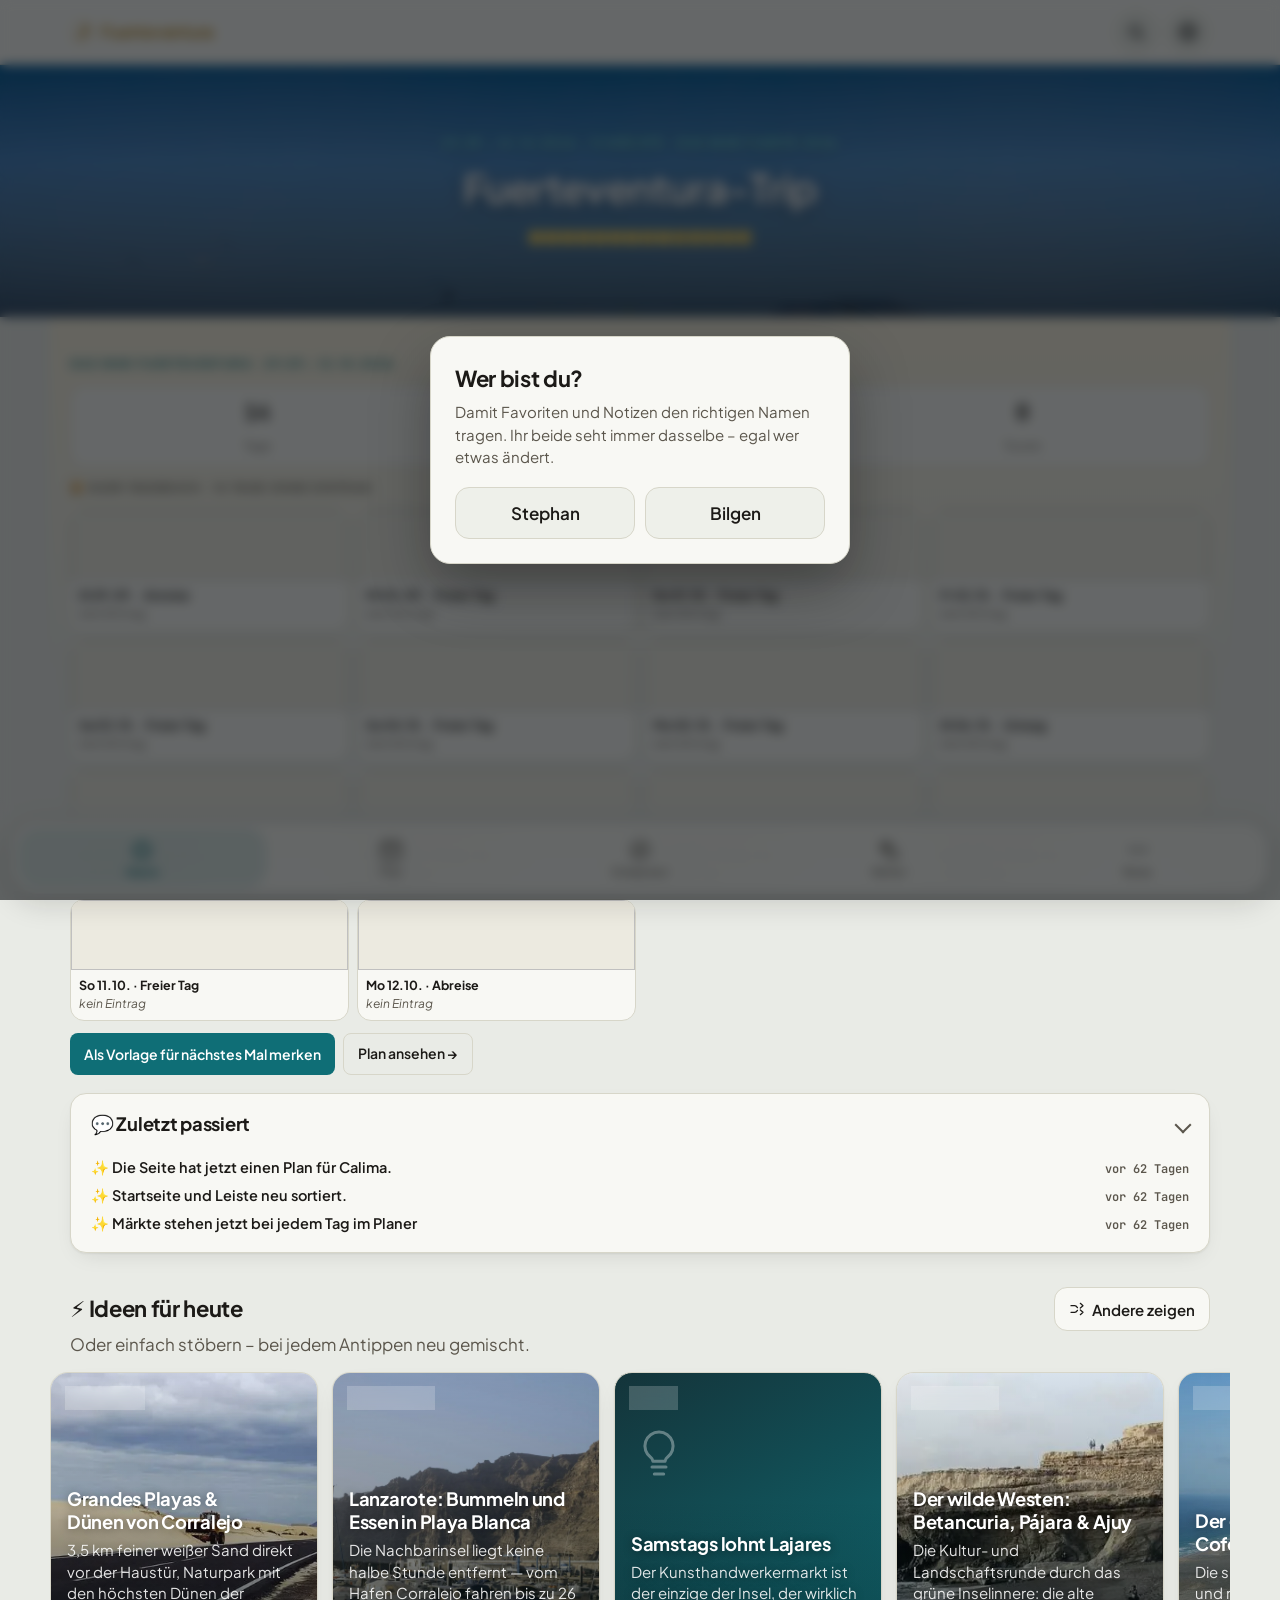
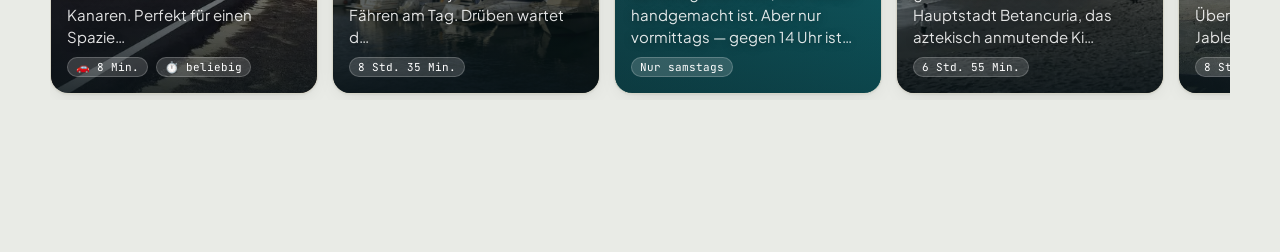
==== commit cea47c8d: "Seite lässt sich nicht mehr per Pinch zoomen – Menüleiste und Fahne rutschten sonst aus dem Bild Bei" ====
--- a/index.html
+++ b/index.html
@@ -2,7 +2,11 @@
 <html lang="de">
 <meta charset="utf-8">
 <title>Fuerteventura Reiseplaner</title>
-<meta name="viewport" content="width=device-width, initial-scale=1, viewport-fit=cover">
+<meta name="viewport" content="width=device-width, initial-scale=1, maximum-scale=1, user-scalable=no, viewport-fit=cover">
+<!-- 10.10.2026: Kein Pinch-Zoom der ganzen Seite mehr. Beim Zwei-Finger-Zoom im Wetter-Diagramm vergrößerte das iPhone
+     sonst die komplette Seite - Menüleiste und Fahne rutschten aus dem Bild, der Rand wurde abgeschnitten. Die Schriftgröße
+     lässt sich weiterhin im Zahnrad-Menü einstellen; Karten (Leaflet) zoomen mit eigener Geste. -->
+<script>document.addEventListener('gesturestart', function(e){ e.preventDefault(); }, { passive: false });</script>
 <meta name="theme-color" content="#0f6e76">
 <script>
 // Einstellungen (Zahnrad) vor dem ersten Zeichnen anwenden - sonst blitzt
@@ -81,7 +85,7 @@
   --home-tint: #241f16;
 }
 * { box-sizing: border-box; }
-html { color-scheme: light dark; scroll-behavior: smooth; }
+html { color-scheme: light dark; scroll-behavior: smooth; touch-action: pan-x pan-y; } /* pan-x pan-y: iOS 13+ lässt die Seite dann nicht mehr per Pinch zoomen (siehe Hinweis beim viewport-Meta) */
 body { margin: 0; background: var(--page); color: var(--ink); font-family: "Plus Jakarta Sans", ui-sans-serif, system-ui, sans-serif; font-size: 15px; line-height: 1.55; }
 h1, h2, h3, h4 { font-family: "Plus Jakarta Sans", ui-sans-serif, system-ui, sans-serif; font-weight: 700; letter-spacing: -0.015em; text-wrap: balance; margin: 0; color: var(--ink); }
 .num { font-family: "JetBrains Mono", ui-monospace, monospace; font-variant-numeric: tabular-nums; }
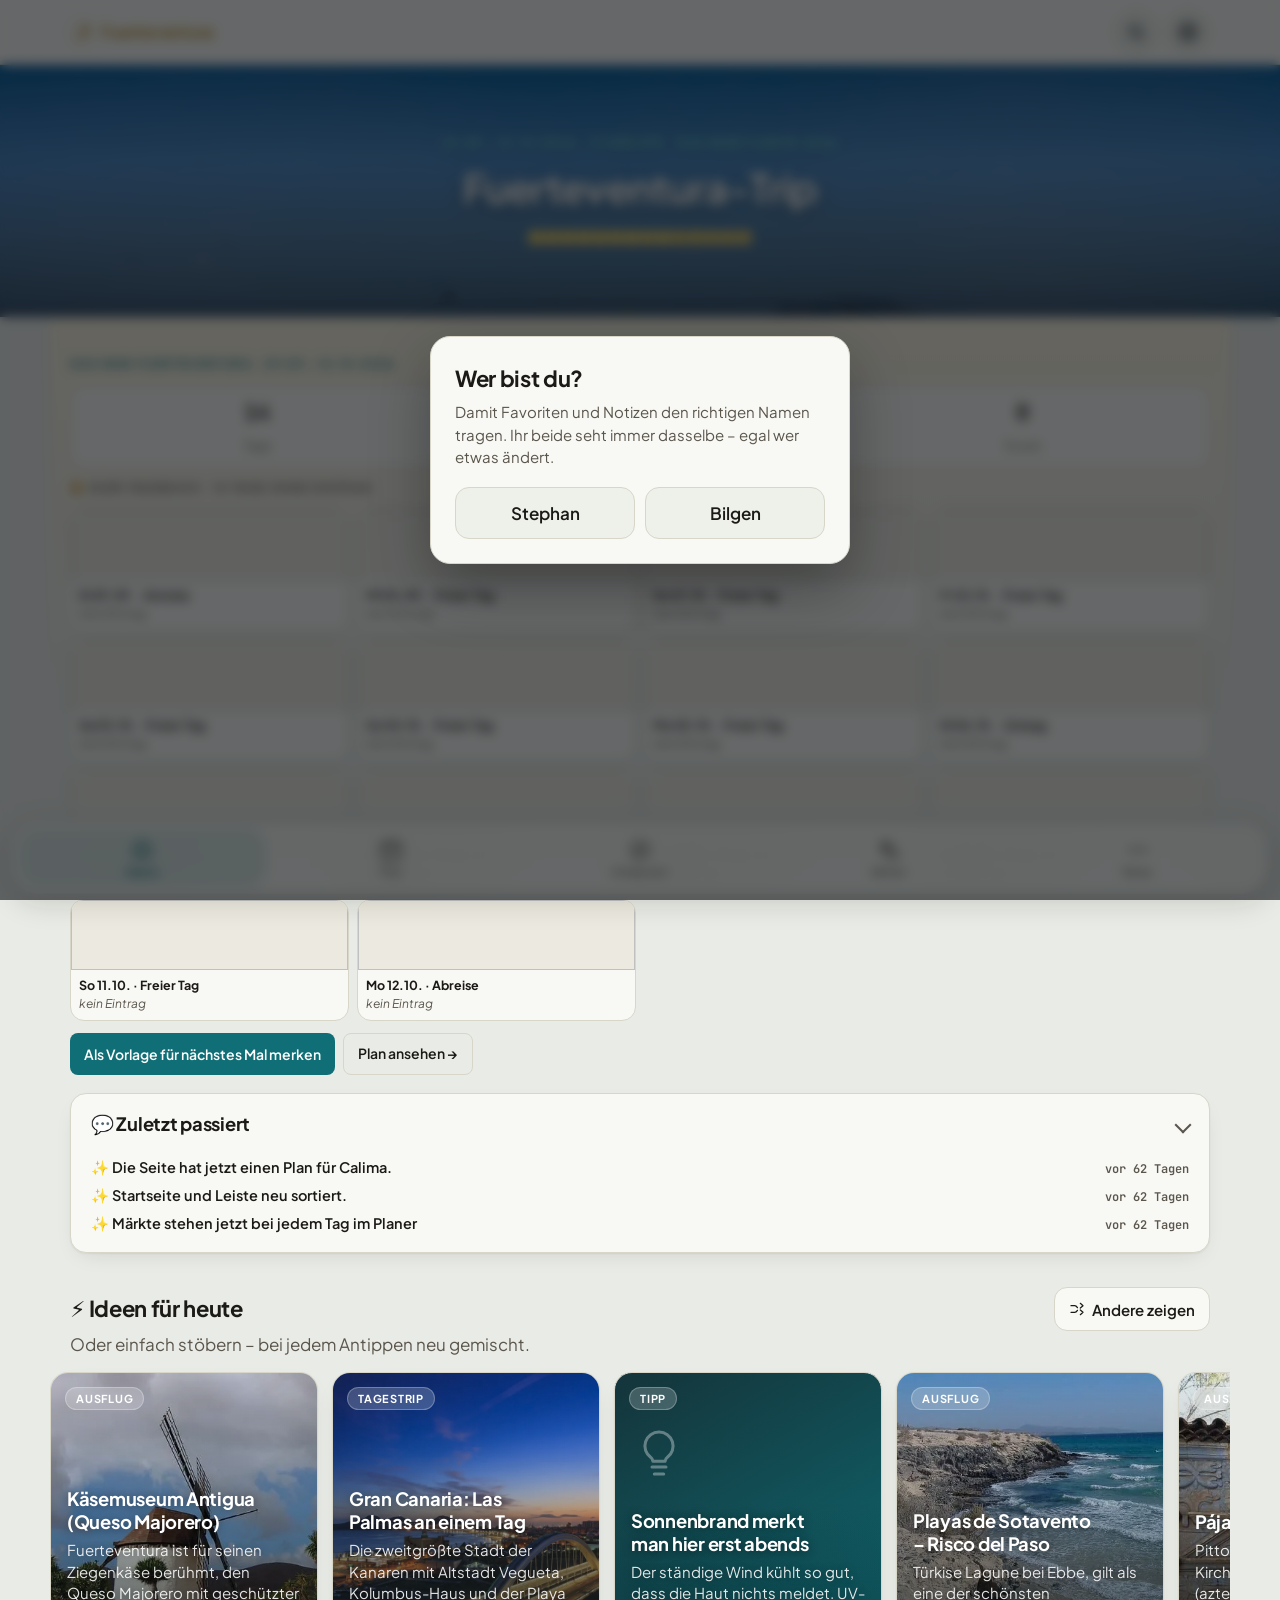
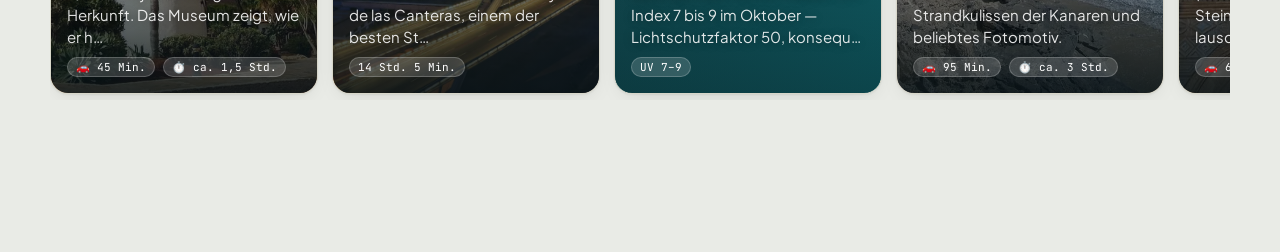
==== commit ea3a7d84: "Wetter-Tool: Zeilenfenster 50 % durchsichtig (vorher 30 %) Co-Authored-By: Claude Fable 5.1 <noreply" ====
--- a/index.html
+++ b/index.html
@@ -25,8 +25,8 @@
 <meta name="apple-mobile-web-app-title" content="Fuerteventura">
 <link rel="stylesheet" href="vendor/leaflet.css">
 <script defer src="vendor/leaflet.js"></script>
-<link rel="stylesheet" href="Wetter%20Tool/meteogramm.css?v=20261010c">
-<script defer src="Wetter%20Tool/meteogramm.js?v=20261010c"></script>
+<link rel="stylesheet" href="Wetter%20Tool/meteogramm.css?v=20261010d">
+<script defer src="Wetter%20Tool/meteogramm.js?v=20261010d"></script>
 <link rel="manifest" href="manifest.json">
 <link rel="apple-touch-icon" sizes="180x180" href="images/apple-touch-icon.png">
 <link rel="apple-touch-icon" sizes="167x167" href="images/apple-touch-icon-167.png">
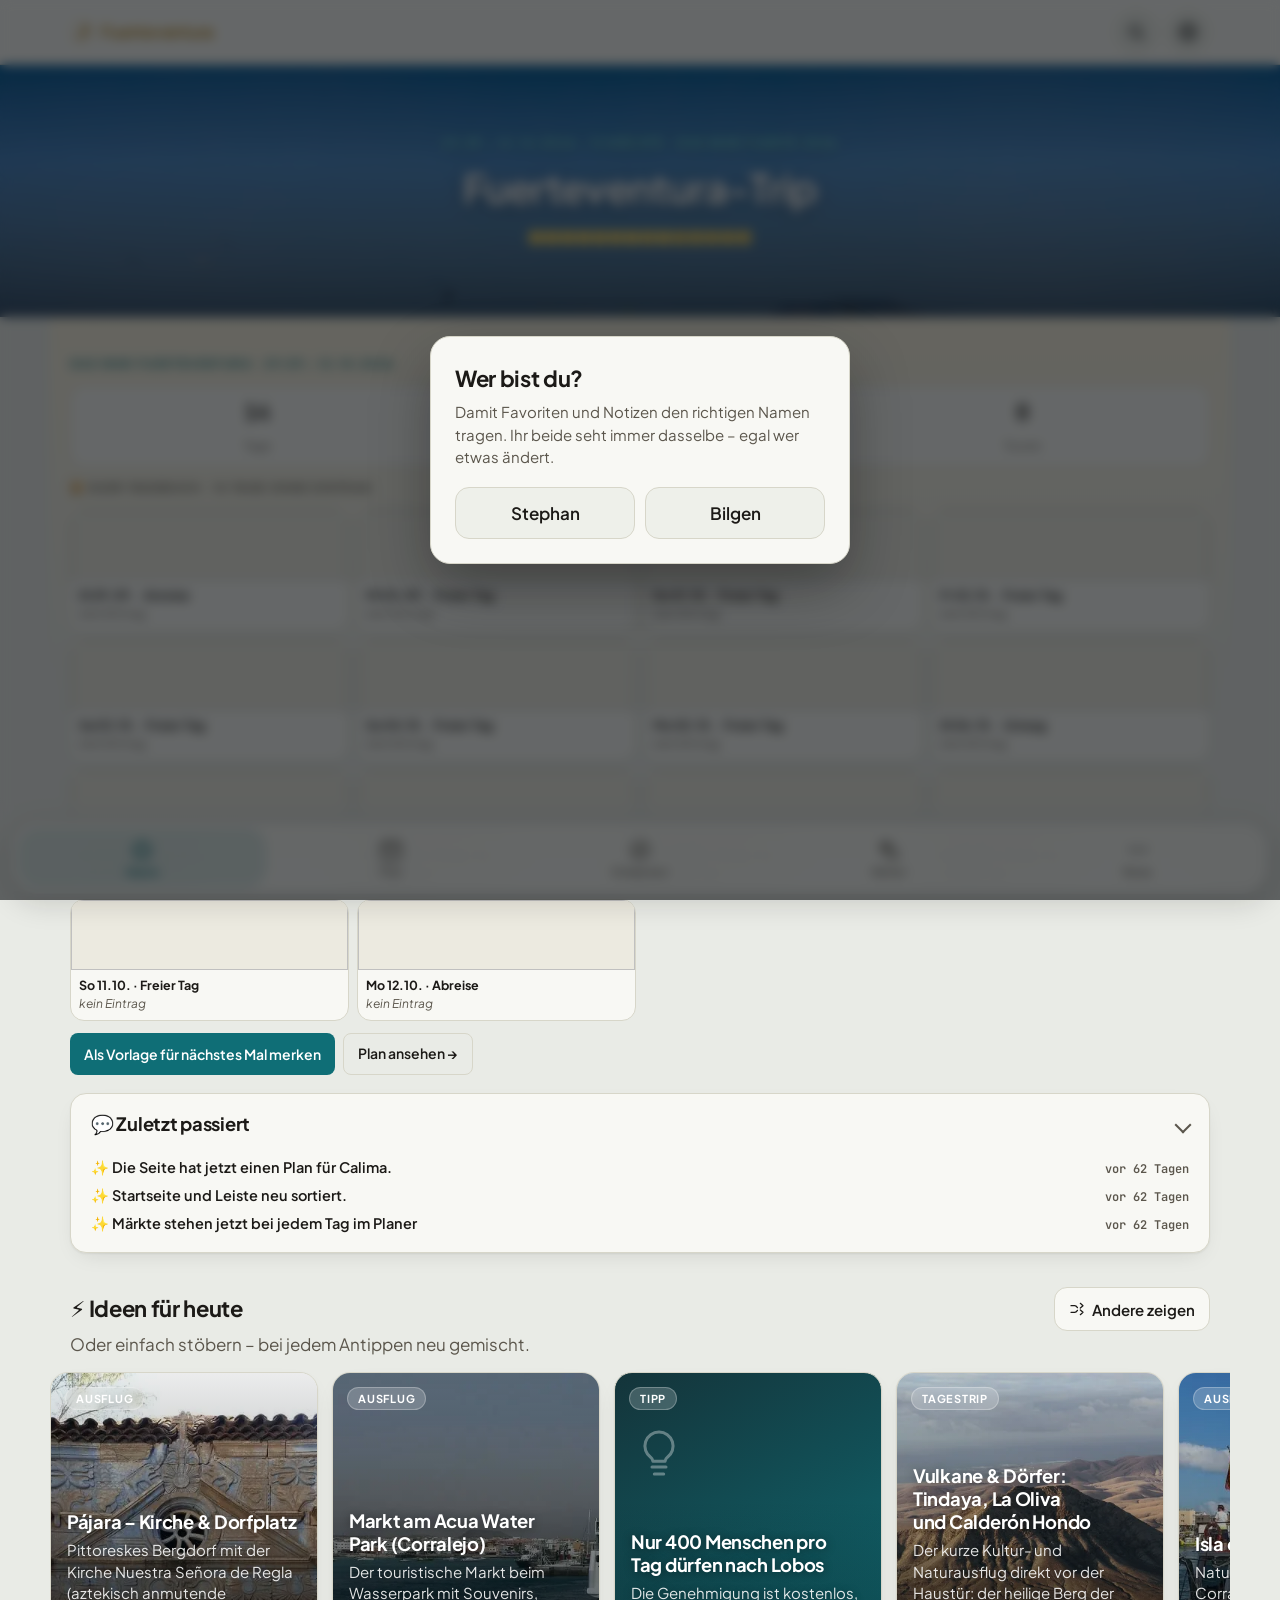
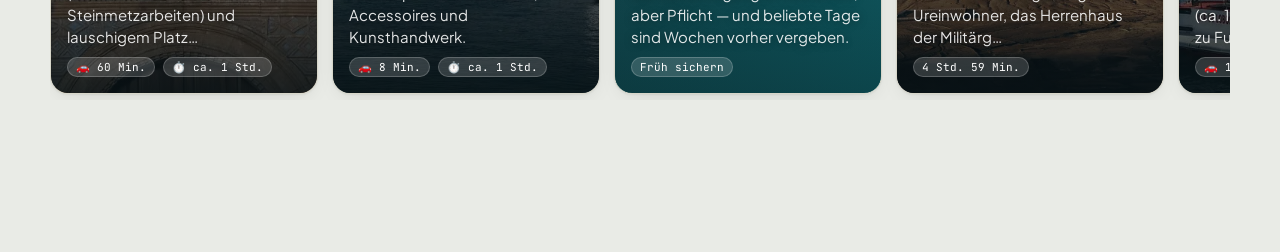
==== commit d1fe52bd: "Wetter-Tool: Zeilenfenster 60 % durchsichtig (vorher 50 %) Co-Authored-By: Claude Fable 5.1 <noreply" ====
--- a/index.html
+++ b/index.html
@@ -25,8 +25,8 @@
 <meta name="apple-mobile-web-app-title" content="Fuerteventura">
 <link rel="stylesheet" href="vendor/leaflet.css">
 <script defer src="vendor/leaflet.js"></script>
-<link rel="stylesheet" href="Wetter%20Tool/meteogramm.css?v=20261010d">
-<script defer src="Wetter%20Tool/meteogramm.js?v=20261010d"></script>
+<link rel="stylesheet" href="Wetter%20Tool/meteogramm.css?v=20261010e">
+<script defer src="Wetter%20Tool/meteogramm.js?v=20261010e"></script>
 <link rel="manifest" href="manifest.json">
 <link rel="apple-touch-icon" sizes="180x180" href="images/apple-touch-icon.png">
 <link rel="apple-touch-icon" sizes="167x167" href="images/apple-touch-icon-167.png">
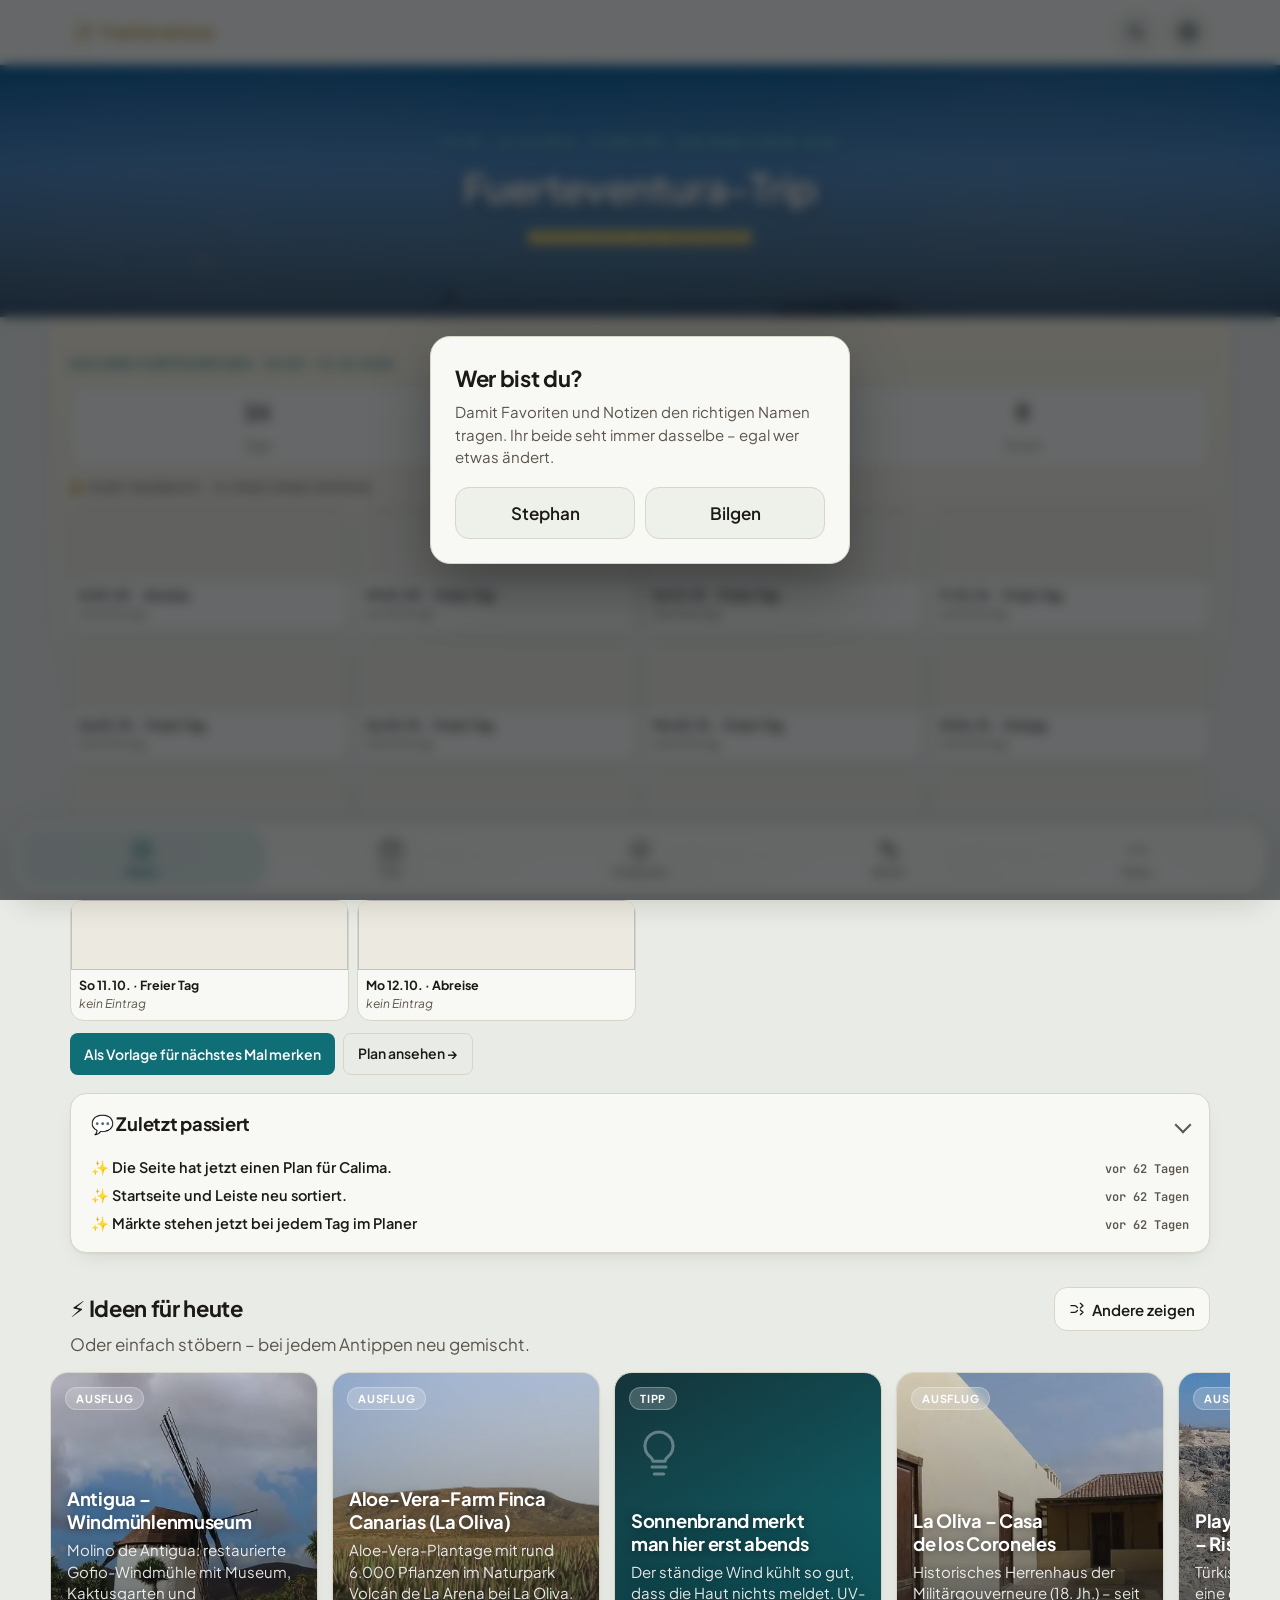
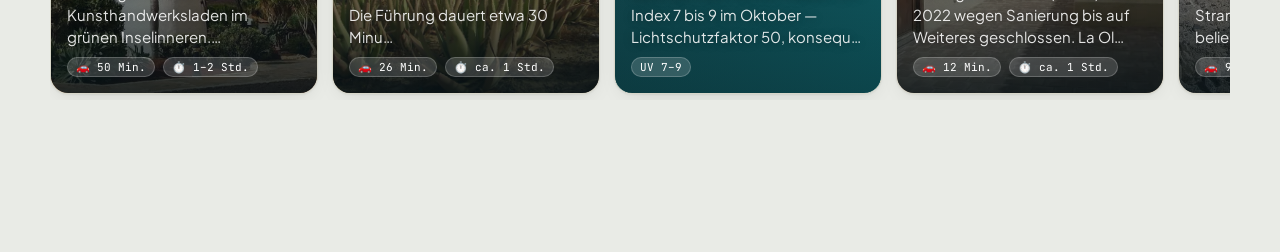
==== commit 75bd5cbf: "Wetter-Tool: Doppeltipp = Grundstellung, feinere Zoomstufen, neue Zeilen-Reihenfolge, Player für Web" ====
--- a/index.html
+++ b/index.html
@@ -25,8 +25,8 @@
 <meta name="apple-mobile-web-app-title" content="Fuerteventura">
 <link rel="stylesheet" href="vendor/leaflet.css">
 <script defer src="vendor/leaflet.js"></script>
-<link rel="stylesheet" href="Wetter%20Tool/meteogramm.css?v=20261010e">
-<script defer src="Wetter%20Tool/meteogramm.js?v=20261010e"></script>
+<link rel="stylesheet" href="Wetter%20Tool/meteogramm.css?v=20261010f">
+<script defer src="Wetter%20Tool/meteogramm.js?v=20261010f"></script>
 <link rel="manifest" href="manifest.json">
 <link rel="apple-touch-icon" sizes="180x180" href="images/apple-touch-icon.png">
 <link rel="apple-touch-icon" sizes="167x167" href="images/apple-touch-icon-167.png">
@@ -10375,6 +10375,9 @@
         var zs = localStorage.getItem('fuerte-mg-zeilen');
         if (zs && zs.indexOf('staub') < 0 && !localStorage.getItem('fuerte-mg-staub-neu')) localStorage.setItem('fuerte-mg-zeilen', zs + ',staub');
         localStorage.setItem('fuerte-mg-staub-neu', '1');
+        // 10.10.2026: neue Werks-Reihenfolge der Zeilen (siehe `zeilen` unten) – einmalig auch auf Geräten mit
+        // gespeicherter Sortierung übernehmen; danach gilt wieder, was man selbst per ☰ zieht
+        if (!localStorage.getItem('fuerte-mg-sortierung-2026-10-10')) { localStorage.removeItem('fuerte-mg-reihenfolge'); localStorage.setItem('fuerte-mg-sortierung-2026-10-10', '1'); }
       } catch(e){}
       window.FUERTE_MG = window.Meteogramm.einbauen({
         ziel: '#meteogramm',
@@ -10386,8 +10389,10 @@
           { id: 'cotillo',   name: 'El Cotillo', lat: 28.6855, lon: -14.0110, meer: { lat: 28.69,   lon: -14.03   } },
           { id: 'sotavento', name: 'Sotavento',  lat: 28.1560, lon: -14.2275, meer: { lat: 28.145,  lon: -14.21   } }
         ],
-        zeilen: ['sonne','temp','wind','regen','uv','feuchte','wolken','welle','tide','wasser','staub'],
-        zeilenStandard: ['sonne','temp','wind','regen','uv','welle','tide','wasser','staub'],
+        // Reihenfolge = Werkseinstellung (10.10.2026): erst der Himmel (Sonne, Wolken, Regen, Temperatur, UV),
+        // dann der Wind, dann das Meer (Wellen, Tide, Wassertemperatur), zum Schluss Luftfeuchte und Saharastaub.
+        zeilen: ['sonne','wolken','regen','temp','uv','wind','welle','tide','wasser','feuchte','staub'],
+        zeilenStandard: ['sonne','wolken','regen','temp','uv','wind','welle','tide','wasser','staub'],
         tagesSymbol: true,        // Wetter-Symbol, Hoch und Tief je Tag im Diagramm (ersetzt die 7-Tage-Liste)
         mond: true,               // Mondphase im Tagesfuß der Sonnenzeile
         filmLeiste: true,         // Zeitraffer mit Play/Pause in der Bildleiste
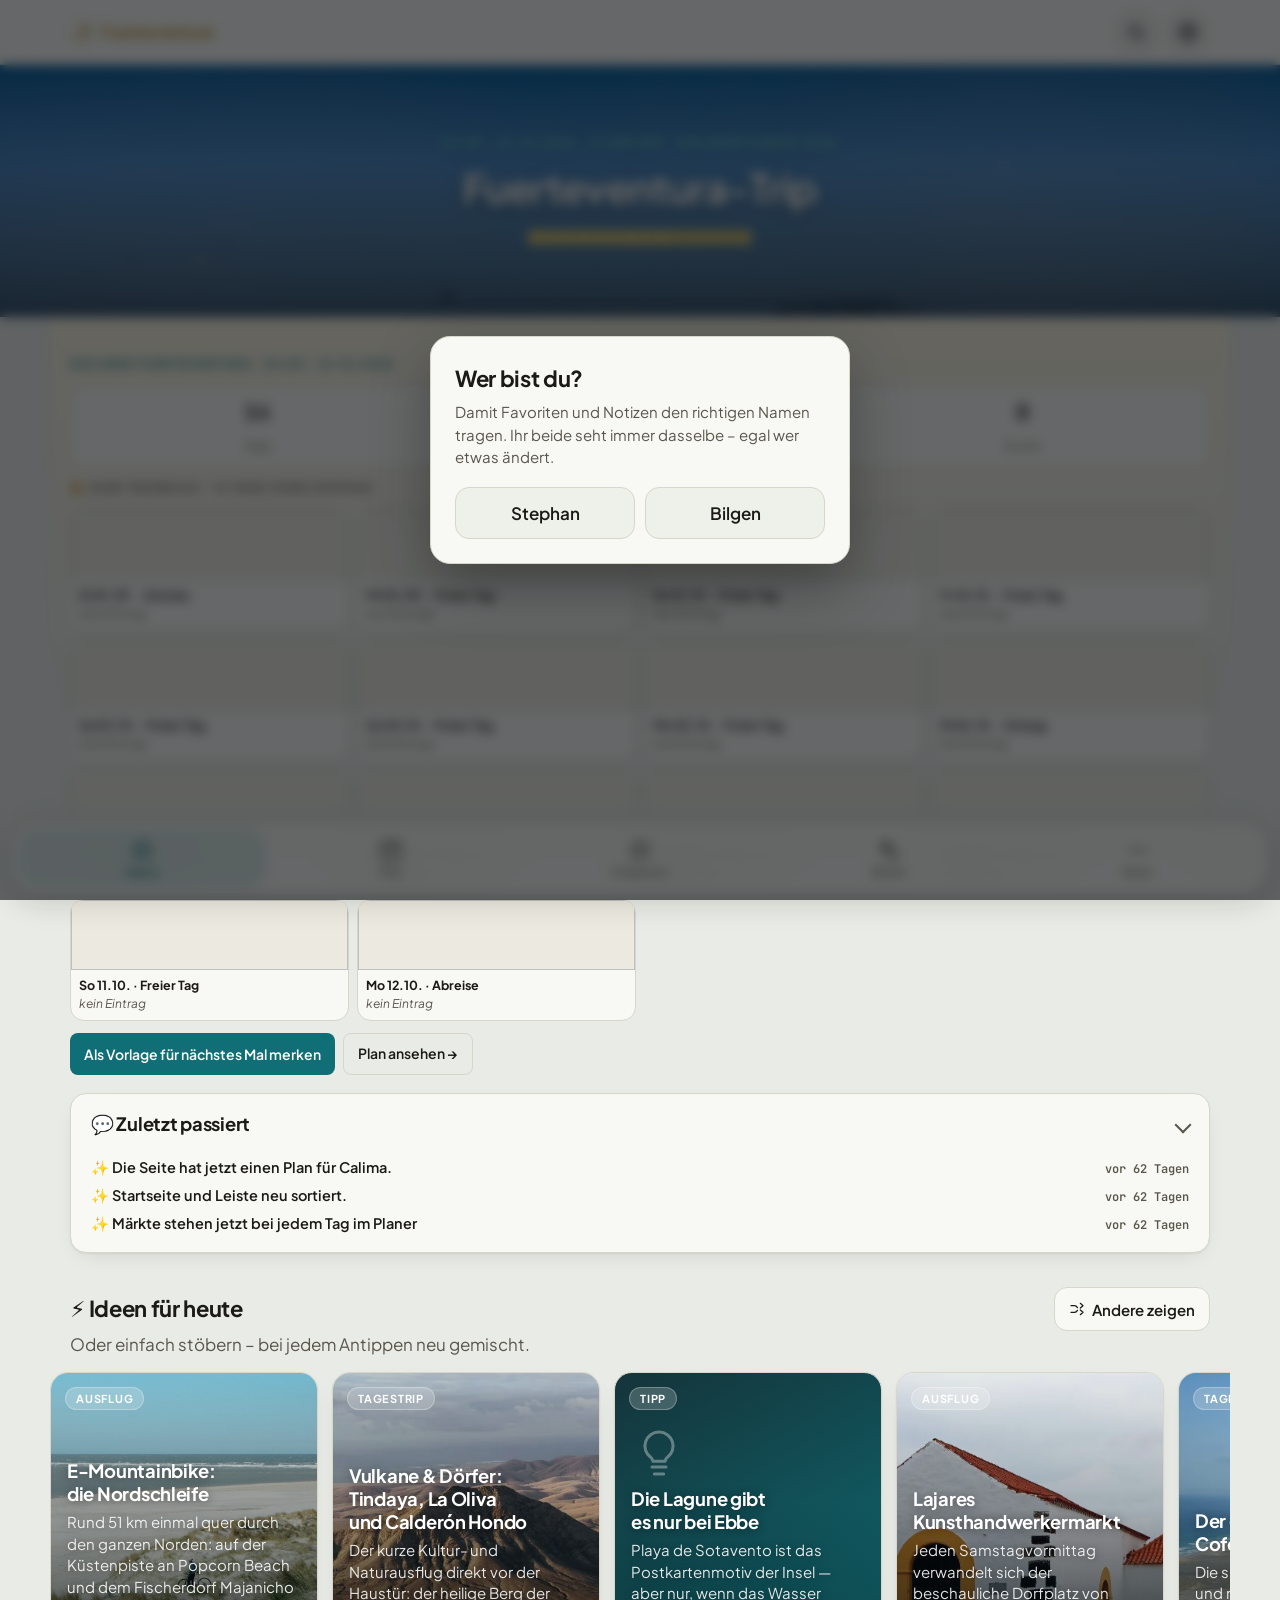
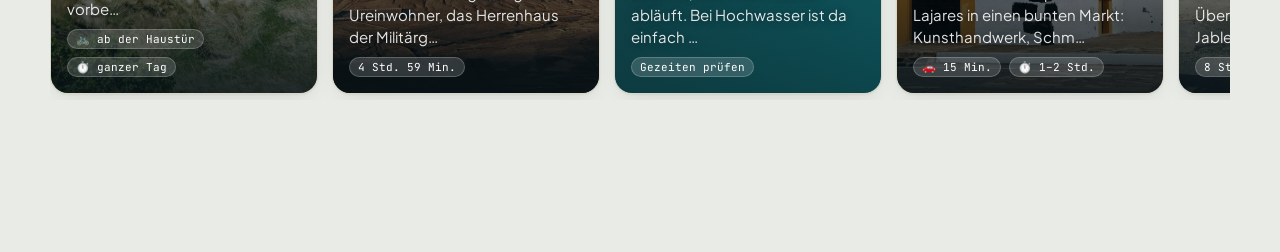
==== commit 0b9721c8: "Offline-Speicher: nur eigene (fuerte-) löschen, nicht die anderer Apps sw.js beim Update und der Kno" ====
--- a/index.html
+++ b/index.html
@@ -12698,7 +12698,8 @@
       var fertig = function(){ location.reload(); };
       var schritte = [];
       if (window.caches && caches.keys) schritte.push(caches.keys().then(function(keys){
-        return Promise.all(keys.map(function(k){ return caches.delete(k); }));
+        // Nur eigene Speicher: unter stephandel.github.io liegen auch die anderer Apps
+        return Promise.all(keys.filter(function(k){ return k.indexOf('fuerte-') === 0; }).map(function(k){ return caches.delete(k); }));
       }));
       if (swReg) { try { schritte.push(swReg.update()); } catch(e){} }
       // Spaetestens nach 3 Sekunden neu laden, auch wenn etwas haengt
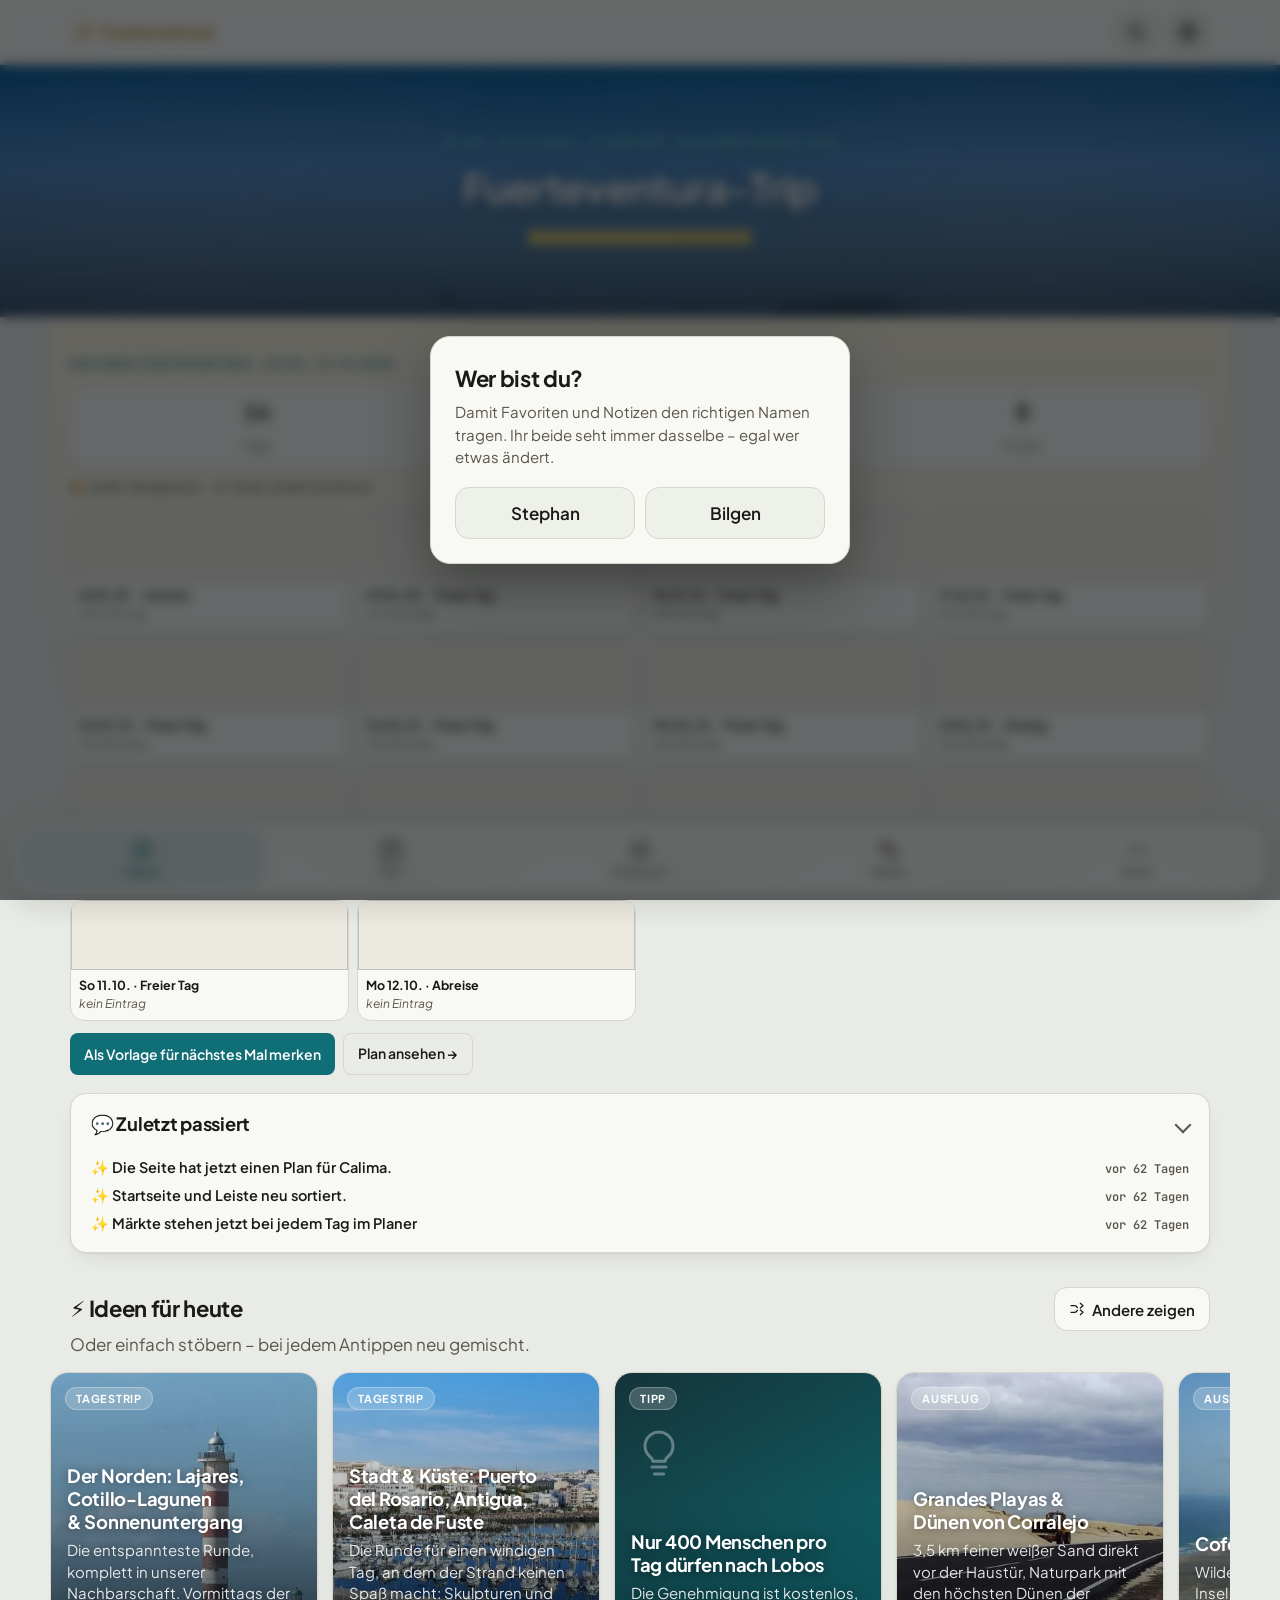
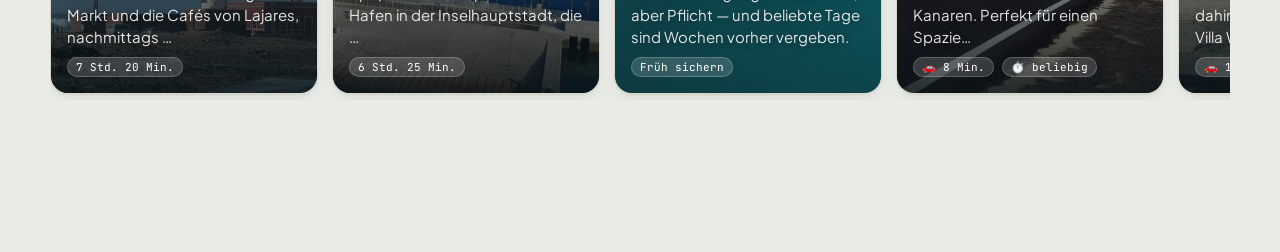
==== commit 6def7044: "Wetter-Baustein auf Stand Nachbauten 81b6238, eigener Vollbild-Melder entfernt Meteogramm aus Wetter" ====
--- a/index.html
+++ b/index.html
@@ -25,8 +25,8 @@
 <meta name="apple-mobile-web-app-title" content="Fuerteventura">
 <link rel="stylesheet" href="vendor/leaflet.css">
 <script defer src="vendor/leaflet.js"></script>
-<link rel="stylesheet" href="Wetter%20Tool/meteogramm.css?v=20261010f">
-<script defer src="Wetter%20Tool/meteogramm.js?v=20261010f"></script>
+<link rel="stylesheet" href="Wetter%20Tool/meteogramm.css?v=20261022a">
+<script defer src="Wetter%20Tool/meteogramm.js?v=20261022a"></script>
 <link rel="manifest" href="manifest.json">
 <link rel="apple-touch-icon" sizes="180x180" href="images/apple-touch-icon.png">
 <link rel="apple-touch-icon" sizes="167x167" href="images/apple-touch-icon-167.png">
@@ -102,16 +102,6 @@
 
 /* ---- nav ---- */
 nav.topnav { position: sticky; top: 0; z-index: 50; background: var(--surface); border-bottom: 1px solid var(--border); padding-top: env(safe-area-inset-top, 0px); }
-/* Vollbild des Wetter-Tools (07.10.2026, ersetzt die Scroll-Automatik vom selben Tag): Knopf ⤢ in der
-   Knopfleiste oder Doppeltipp auf die Lupe blenden Kopfzeile und Fußleiste aus; × oben rechts, der Knopf
-   oder der Doppeltipp holen sie zurück. Fahne und Knopfleiste haften dann direkt am Bildschirmrand. */
-nav.topnav, .tabbar { transition: transform .28s ease; }
-html.vollbild nav.topnav { transform: translateY(-105%); }
-html.vollbild .tabbar { transform: translateY(115%); }
-html.vollbild #meteogramm { --mg-haft-oben: env(safe-area-inset-top, 0px) !important; --mg-haft-unten: env(safe-area-inset-bottom, 0px) !important; }
-/* Oben bleibt der Streifen für Notch und Uhrzeit frei und wird abgedeckt, damit das Diagramm nicht darunter durchscheint */
-html.vollbild body::before { content: ""; position: fixed; top: 0; left: 0; right: 0; height: env(safe-area-inset-top, 0px); background: var(--surface); z-index: 49; pointer-events: none; }
-html.vollbild .nach-oben { display: none; }
 /* Auf dem Handy nutzt das Wetter-Tool immer die volle Breite (seit 08.10.2026, erst nur im Vollbild):
    über den 20-px-Seitenrand hinaus, ohne Seitenrahmen und runde Ecken */
 @media (max-width: 560px) {
@@ -10396,8 +10386,6 @@
         tagesSymbol: true,        // Wetter-Symbol, Hoch und Tief je Tag im Diagramm (ersetzt die 7-Tage-Liste)
         mond: true,               // Mondphase im Tagesfuß der Sonnenzeile
         filmLeiste: true,         // Zeitraffer mit Play/Pause in der Bildleiste
-        // Vollbild: die Seite blendet Kopfzeile und Fußleiste aus (CSS-Klasse vollbild am <html>)
-        vollbild: function(an){ document.documentElement.classList.toggle('vollbild', an); },
         // Tipps zum Tag – Orte und Regeln aus unseren Ausflugstexten (Flag Beach, Popcorn Beach,
         // Leuchtturm El Cotillo, Lagune Risco del Paso: bei Hochwasser ist dort Meer)
         tipps: [
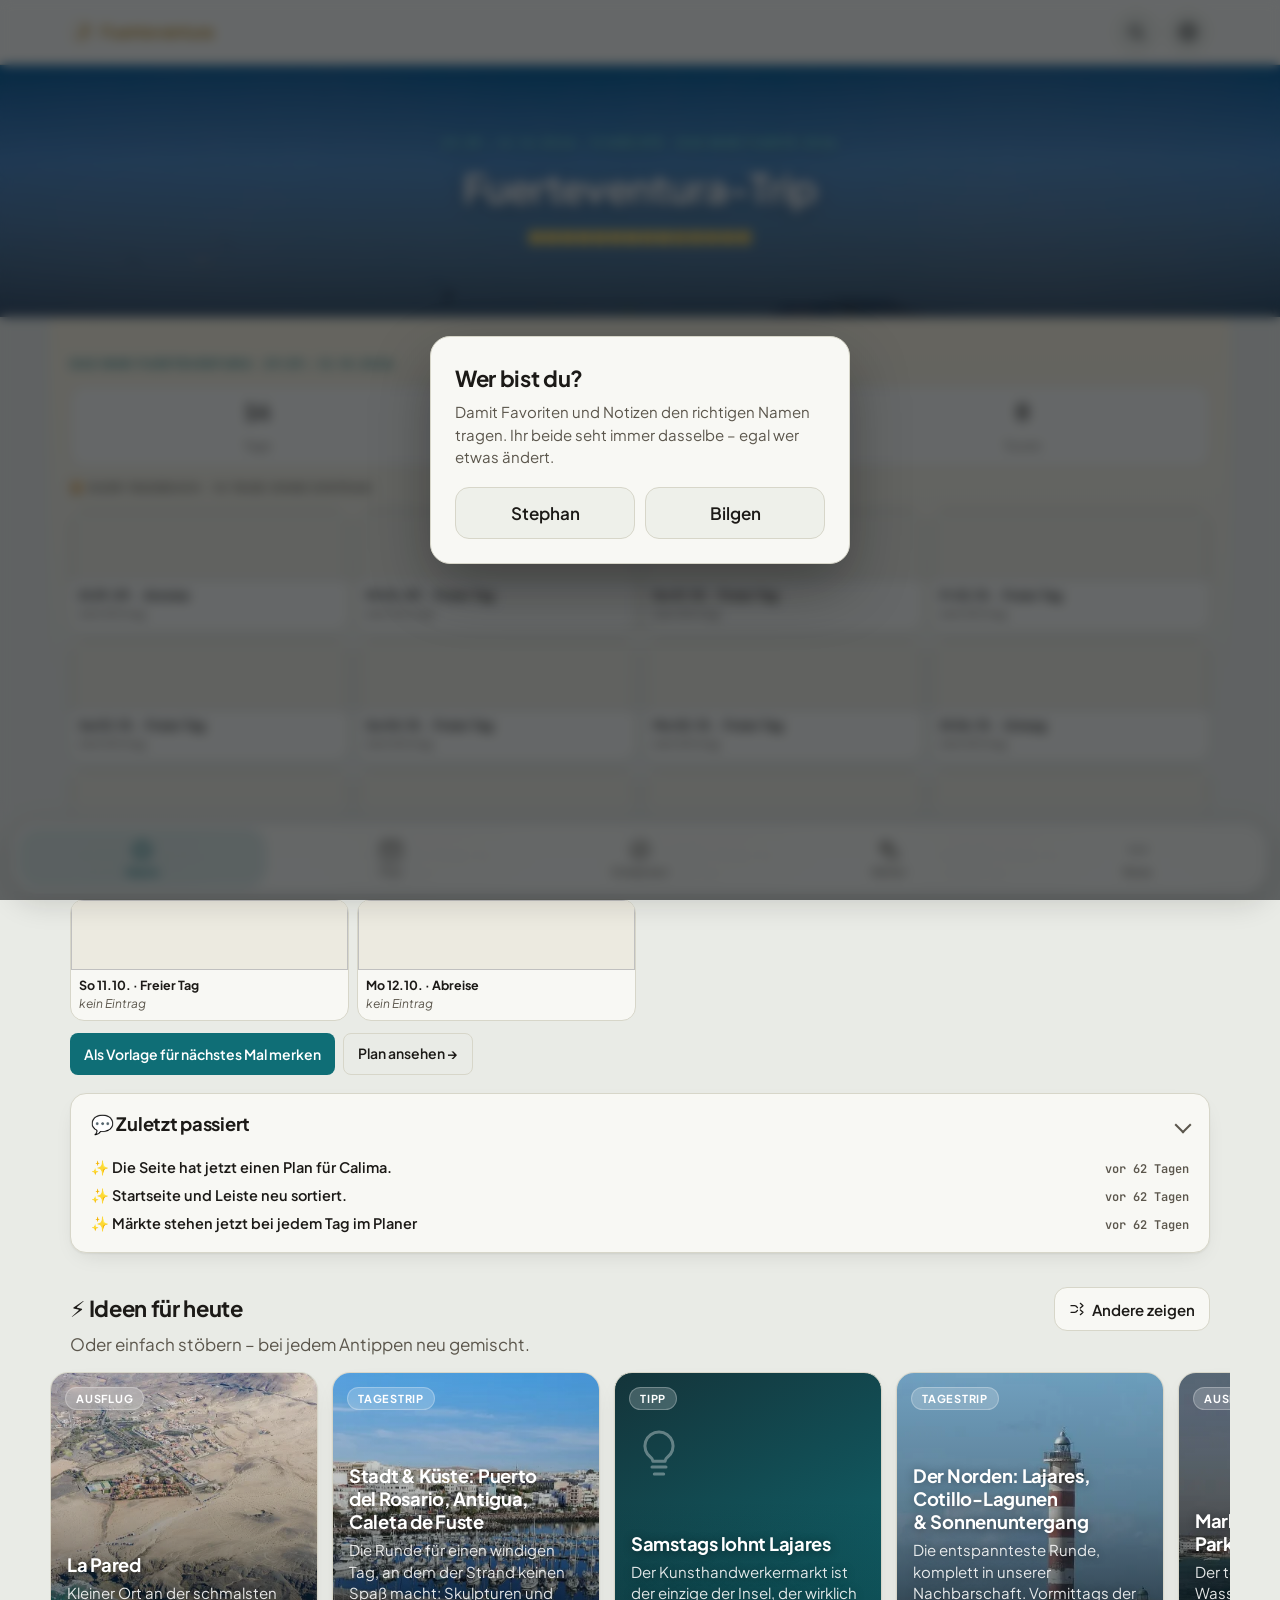
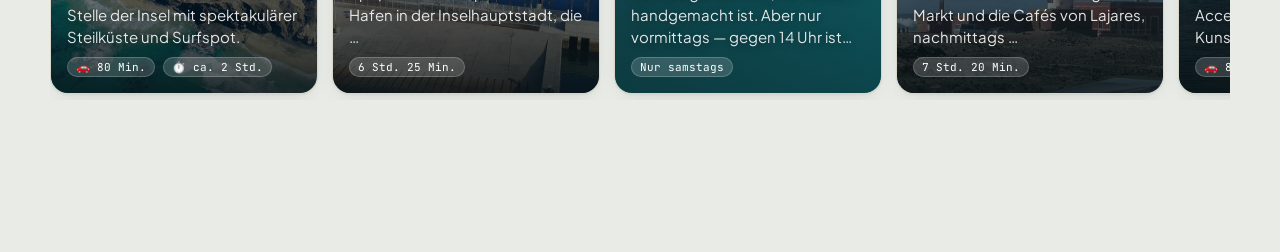
==== commit ef6b2b86: "Meteogramm-Baustein nachgezogen: ruhige Fahne (W3), Quelle d920725 Dateien von Hand aus der Arbeitsk" ====
--- a/index.html
+++ b/index.html
@@ -25,8 +25,8 @@
 <meta name="apple-mobile-web-app-title" content="Fuerteventura">
 <link rel="stylesheet" href="vendor/leaflet.css">
 <script defer src="vendor/leaflet.js"></script>
-<link rel="stylesheet" href="Wetter%20Tool/meteogramm.css?v=20261022a">
-<script defer src="Wetter%20Tool/meteogramm.js?v=20261022a"></script>
+<link rel="stylesheet" href="Wetter%20Tool/meteogramm.css?v=20261103a">
+<script defer src="Wetter%20Tool/meteogramm.js?v=20261103a"></script>
 <link rel="manifest" href="manifest.json">
 <link rel="apple-touch-icon" sizes="180x180" href="images/apple-touch-icon.png">
 <link rel="apple-touch-icon" sizes="167x167" href="images/apple-touch-icon-167.png">
